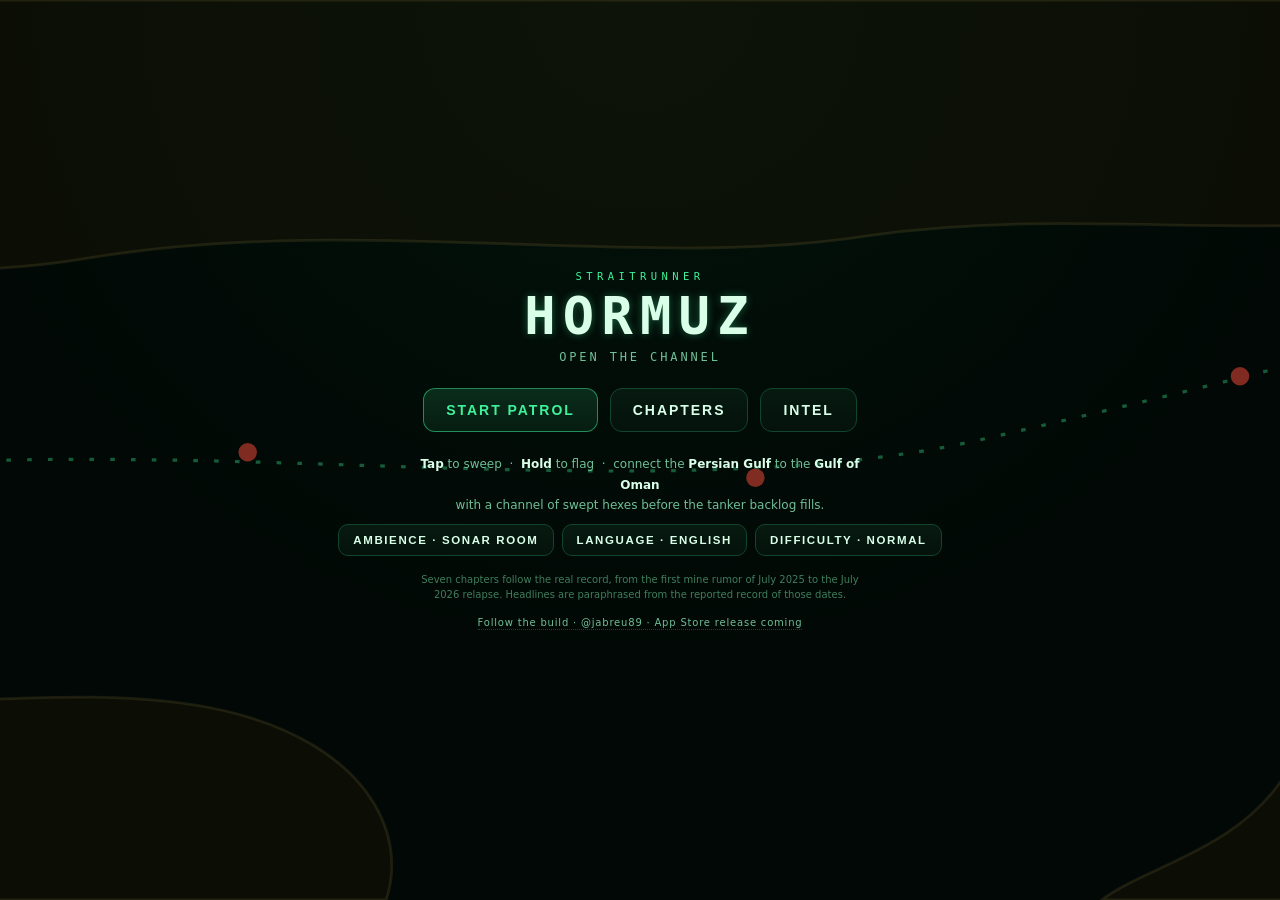
==== index.html @ 4f4b81f3 "Round 9: selectable difficulty with adaptive suggestions (ormuz-v30) Co-Authored-By: Claude Fable 5 " ====
<!doctype html>
<html lang="en">
<head>
<meta charset="utf-8">
<meta name="viewport" content="width=device-width, initial-scale=1, maximum-scale=1, user-scalable=no, viewport-fit=cover">
<meta name="apple-mobile-web-app-capable" content="yes">
<meta name="mobile-web-app-capable" content="yes">
<meta name="apple-mobile-web-app-status-bar-style" content="black-translucent">
<meta name="apple-mobile-web-app-title" content="Straitrunner">
<meta name="theme-color" content="#06121d">
<meta name="description" content="Open the channel: a hex minesweeper set in the 2026 closure of the Strait of Hormuz.">
<title>Straitrunner: Hormuz</title>
<link rel="manifest" href="manifest.webmanifest">
<link rel="apple-touch-icon" href="icons/icon-180.png">
<link rel="icon" href="icons/icon-180.png">
<style>
:root{
  --bg:#06121d;
  --panel:#0b1d2c;
  --panel2:#0e2436;
  --line:#17384f;
  --ink:#dceaf5;
  --dim:#8fb0c4;
  --faint:#6d94aa;
  --amber:#f6a521;
  --red:#ff5c4d;
  --green:#3ddc8b;
  --water-a:#14496b;
  --water-b:#175278;
  --water-c:#1a5b85;
  --water-rev:#0a2334;
  --sat: env(safe-area-inset-top, 0px);
  --sab: env(safe-area-inset-bottom, 0px);
  --sal: env(safe-area-inset-left, 0px);
  --sar: env(safe-area-inset-right, 0px);
}
*{margin:0;padding:0;box-sizing:border-box;-webkit-tap-highlight-color:transparent}
html,body{height:100%}
body{
  background:var(--bg);
  color:var(--ink);
  font-family:-apple-system,BlinkMacSystemFont,"SF Pro Text",system-ui,"Segoe UI",Roboto,sans-serif;
  overflow:hidden;
  touch-action:manipulation;
  -webkit-user-select:none;user-select:none;
  -webkit-touch-callout:none;
  -webkit-text-size-adjust:100%;
}
#app{
  position:fixed;inset:0;
  padding-left:var(--sal);padding-right:var(--sar);
  background:radial-gradient(90% 120% at 50% 0%, #0a1f30 0%, var(--bg) 62%);
  display:flex;flex-direction:column;
}
.mono{font-family:ui-monospace,"SF Mono",Menlo,Consolas,monospace}

/* ---------- rotate prompt (portrait) ---------- */
#rotate{
  display:none;position:fixed;inset:0;z-index:99;background:var(--bg);
  flex-direction:column;align-items:center;justify-content:center;gap:18px;text-align:center;padding:30px;
}
#rotate .phone{
  width:46px;height:78px;border:3px solid var(--amber);border-radius:10px;
  animation:rot 2.2s ease-in-out infinite;
}
@keyframes rot{0%,25%{transform:rotate(0)}60%,100%{transform:rotate(-90deg)}}
#rotate h2{font-size:16px;letter-spacing:.28em;text-transform:uppercase}
#rotate p{font-size:12.5px;color:var(--dim);max-width:260px;line-height:1.6}
/* Portrait fallback: rotation-locked phones and in-app browsers (X, WhatsApp)
   never rotate the viewport, so render the whole app sideways instead; the
   player just holds the phone horizontally. Keyed to coarse pointers so a
   tall desktop window still gets the rotate prompt. */
@media (orientation: portrait) and (pointer: coarse){
  body{
    width:100vh;height:100vw;
    width:100dvh;height:100dvw;
    transform:rotate(90deg) translate(0,-100%);
    transform-origin:top left;
  }
}
@media (orientation: portrait) and (pointer: fine){ #rotate{display:flex} }

/* ---------- screens ---------- */
.screen{position:absolute;inset:0;display:none;flex-direction:column;overflow:hidden;
  padding-left:max(var(--sal), var(--gutter-l, 0px));
  padding-right:max(var(--sar), var(--gutter-r, 0px))}
.screen.active{display:flex;animation:screenin .3s cubic-bezier(.2,.7,.3,1)}
@keyframes screenin{from{opacity:0;transform:translateX(16px)}}

/* ---------- shared ---------- */
.btn{
  appearance:none;border:1px solid var(--line);border-radius:12px;
  background:linear-gradient(180deg,var(--panel2),var(--panel));
  color:var(--ink);font-size:14px;font-weight:700;letter-spacing:.14em;text-transform:uppercase;
  padding:13px 22px;cursor:pointer;transition:transform .06s ease;
}
.btn:active{transform:scale(.97)}
.btn.primary{border-color:rgba(246,165,33,.55);background:linear-gradient(180deg,#3a2a10,#2a1e0b);color:var(--amber)}
.btn.small{padding:9px 14px;font-size:11.5px;border-radius:10px}
.iconbtn{
  width:42px;height:42px;border-radius:10px;border:0;
  background:transparent;color:var(--dim);cursor:pointer;
  display:flex;align-items:center;justify-content:center;flex:0 0 auto;
}
.iconbtn:active{transform:scale(.88);color:var(--ink)}
.chip{font-size:11px;letter-spacing:.1em;color:var(--dim);border:1px solid var(--line);border-radius:99px;padding:6px 12px;background:var(--panel)}
.chip b{color:var(--ink)}
.chip.best{color:var(--amber);border-color:rgba(246,165,33,.55);background:rgba(246,165,33,.1);font-weight:700}
.chip.perfect{color:var(--green);border-color:rgba(61,220,139,.5);background:rgba(61,220,139,.08);font-weight:700}

/* ---------- title ---------- */
#scr-title{align-items:center;justify-content:center;text-align:center;
  padding:20px max(20px, var(--sar), var(--gutter-r, 0px)) 20px max(20px, var(--sal), var(--gutter-l, 0px))}
.titlemap{position:absolute;inset:0;width:100%;height:100%;opacity:.5;pointer-events:none}
.titlemap .coast{fill:#123048}
.titlemap .route{fill:none;stroke:var(--amber);stroke-width:1.4;stroke-dasharray:2 7;opacity:.7;animation:routedrift 22s linear infinite}
@keyframes routedrift{to{stroke-dashoffset:-90}}
.titlemap .mdot{fill:var(--red);animation:pulse 2.4s ease-in-out infinite}
.titlemap .mdot.d2{animation-delay:.8s}
.titlemap .mdot.d3{animation-delay:1.6s}
@keyframes pulse{0%,100%{opacity:.25}50%{opacity:.95}}
.title-inner{position:relative;z-index:2;display:flex;flex-direction:column;align-items:center;gap:8px}
.kicker{font-size:10.5px;letter-spacing:.42em;color:var(--amber);text-transform:uppercase}
h1.logo{font-size:52px;letter-spacing:.14em;font-weight:800;line-height:1;text-shadow:0 6px 30px rgba(246,165,33,.18)}
.tagline{font-size:12px;letter-spacing:.24em;color:var(--dim);text-transform:uppercase}
.title-btns{display:flex;gap:12px;margin-top:16px}
.title-tools{display:flex;gap:8px}
.howto{margin-top:14px;font-size:12px;color:var(--dim);line-height:1.7;max-width:480px}
.howto b{color:var(--ink)}
.finenote{margin-top:8px;font-size:10px;color:var(--faint);max-width:440px;line-height:1.5}
.followline{margin-top:7px;font-size:10px;letter-spacing:.08em;color:var(--dim);text-decoration:none;border-bottom:1px dotted var(--line);padding-bottom:1px}
.followline:hover,.followline:active{color:var(--amber);border-color:var(--amber)}

/* ---------- chapters ---------- */
#scr-chapters{padding-top:calc(10px + var(--sat))}
.chap-head{display:flex;align-items:center;gap:12px;padding:0 16px 10px}
.chap-head h2{font-size:14px;letter-spacing:.3em;text-transform:uppercase}
.chap-row{
  flex:1;display:flex;gap:12px;overflow-x:auto;padding:4px 16px calc(14px + var(--sab));
  -webkit-overflow-scrolling:touch;scroll-snap-type:x proximity;align-items:stretch;
}
.chap-card{
  flex:0 0 240px;scroll-snap-align:start;display:flex;flex-direction:column;gap:8px;text-align:left;
  border:1px solid var(--line);border-radius:14px;background:linear-gradient(180deg,var(--panel2),var(--panel));
  padding:16px;cursor:pointer;color:var(--ink);
}
.chap-card:active{transform:scale(.985)}
.chap-card.locked{opacity:.45;pointer-events:none}
.chap-d1{font-size:10px;color:var(--faint);letter-spacing:.2em}
.chap-d2{font-size:20px;font-weight:800;color:var(--amber)}
.chap-code{font-size:9.5px;letter-spacing:.28em;color:var(--faint);margin-top:8px}
.chap-name{font-size:16px;font-weight:800;letter-spacing:.06em}
.chap-sub{font-size:11px;color:var(--dim);line-height:1.5;flex:1;overflow:hidden}
.chap-state{font-size:11px;color:var(--faint);letter-spacing:.08em;margin-top:2px}
.chap-state .done{color:var(--green);font-weight:700}
.chap-state .go{color:var(--amber);font-weight:700}
.chap-state .star{color:var(--amber)}

/* ---------- intel file ---------- */
#scr-prologue{padding-top:calc(10px + var(--sat))}
.intel-tabs{flex:1;display:flex;gap:6px;overflow-x:auto;-webkit-overflow-scrolling:touch;padding:2px 4px}
.intel-tab{
  flex:0 0 auto;appearance:none;border:1px solid var(--line);border-radius:99px;background:var(--panel);
  color:var(--dim);font-size:10px;font-weight:700;letter-spacing:.14em;text-transform:uppercase;
  padding:7px 13px;cursor:pointer;font-family:inherit;
}
.intel-tab.on{border-color:rgba(62,242,154,.55);background:rgba(62,242,154,.1);color:var(--amber)}
.intel-tab:active{transform:scale(.96)}
.intel-body{
  flex:1;overflow-y:auto;-webkit-overflow-scrolling:touch;
  padding:8px 16px calc(14px + var(--sab));
  display:grid;grid-template-columns:repeat(auto-fill,minmax(300px,1fr));gap:10px;align-content:start;
}
.intel-entry{
  border:1px solid var(--line);border-radius:12px;background:linear-gradient(180deg,var(--panel2),var(--panel));
  padding:12px 14px;
}
.intel-entry h4{font-size:12px;font-weight:800;letter-spacing:.12em;margin-bottom:5px;color:var(--ink)}
.intel-entry p{font-size:11.5px;color:var(--dim);line-height:1.6}
.intel-entry p b{color:var(--ink)}
.intel-cta{grid-column:1/-1;display:flex;justify-content:center;padding:6px 0}
.mx-ch{font-size:9px;letter-spacing:.2em;color:var(--amber);border:1px solid rgba(246,165,33,.4);border-radius:4px;padding:1.5px 5px;vertical-align:2px;margin-left:6px}
.mx-img{margin:7px 0 8px}
.mx-img svg{width:100%;max-width:280px;height:auto;display:block;border:1px solid var(--line);border-radius:8px;background:rgba(2,10,16,.5)}
.mx-tips{margin-top:7px}
.mx-list{margin:3px 0 0 16px;font-size:11.5px;color:var(--dim);line-height:1.55}
.mx-list li{margin-bottom:3px}
.mx-locked{opacity:.45}
.mx-dev{grid-column:1/-1;border-color:rgba(246,165,33,.5)}
.mx-dev p{color:var(--amber);font-size:10.5px;letter-spacing:.08em}
.fact{
  font-size:11px;color:var(--faint);line-height:1.55;font-style:italic;
  border-left:2px solid var(--line);padding-left:10px;margin:18px 4px 2px;text-align:left;
}
.aivs{
  margin:2px 0 16px;font-size:10px;letter-spacing:.05em;color:var(--faint);
  font-family:ui-monospace,SFMono-Regular,Menlo,monospace;
}
.aivs .aibeat{color:var(--amber);font-weight:700}
.fact b{color:var(--dim);font-style:normal;letter-spacing:.08em}

/* ---------- briefing ---------- */
#scr-brief{padding-top:calc(10px + var(--sat))}
.brief-top{display:flex;align-items:center;gap:12px;padding:0 16px}
.brief-grid{
  flex:1;display:grid;grid-template-columns:1fr 1.15fr;gap:18px;
  padding:10px 18px calc(14px + var(--sab));min-height:0;
}
.brief-left{display:flex;flex-direction:column;justify-content:center;gap:12px;min-width:0}
.brief-scroll{display:flex;flex-direction:column;gap:12px;min-height:0}
.brief-tag{font-size:9.5px;letter-spacing:.4em;color:var(--red);text-transform:uppercase}
.brief-date{font-size:27px;font-weight:800;letter-spacing:.05em}
.brief-name{font-size:13px;letter-spacing:.26em;color:var(--amber);text-transform:uppercase;font-weight:700}
.brief-sector{font-size:10px;letter-spacing:.24em;color:var(--faint);text-transform:uppercase}
.brief-sub{font-size:12.5px;color:var(--dim);line-height:1.6}
.mission{display:flex;gap:8px;flex-wrap:wrap}
.mxchip{color:var(--red);border-color:rgba(255,92,77,.45)}
#btnDiff{margin-left:auto}
#btnDiff.hardon{color:var(--red);border-color:rgba(255,92,77,.55);background:rgba(255,92,77,.08)}
.hardtag{color:var(--red);font-weight:700;letter-spacing:.06em}
.diffopt{border:1px solid var(--line);border-radius:12px;padding:12px 14px;margin-bottom:10px;
  text-align:left;cursor:pointer;background:rgba(11,29,44,.35)}
.diffopt.on{border-color:rgba(62,242,154,.5);background:rgba(62,242,154,.06)}
.diffopt.locked{opacity:.5}
.diffname{font-size:13px;font-weight:800;letter-spacing:.2em;margin-bottom:6px}
.diffnow{color:var(--green);font-size:10px;letter-spacing:.1em}
.diffbul{font-size:11px;color:var(--dim);line-height:1.7}
.diffsug{margin-top:12px}
.diffsug .btn{border-color:rgba(246,165,33,.5);color:var(--amber)}
.brief-right{display:flex;flex-direction:column;gap:10px;min-height:0}
.wire{border:1px solid var(--line);border-radius:14px;background:var(--panel);overflow:hidden;flex:1;min-height:0;display:flex;flex-direction:column}
.wire-head{font-size:9.5px;letter-spacing:.32em;color:var(--faint);padding:9px 14px;border-bottom:1px solid var(--line);text-transform:uppercase}
.wire-body{overflow-y:auto;-webkit-overflow-scrolling:touch}
.wire-item{display:flex;gap:10px;padding:10px 14px;border-bottom:1px solid rgba(23,56,79,.5);align-items:baseline}
.wire-item:last-child{border-bottom:0}
.wire-src{flex:0 0 auto;font-size:9px;letter-spacing:.12em;color:var(--amber);border:1px solid rgba(246,165,33,.35);border-radius:4px;padding:2px 6px;text-transform:uppercase}
.wire-h{font-size:12px;line-height:1.5;color:var(--ink)}



/* ---------- game ----------
   The board fills the whole screen; HUD floats over the Iranian coast (top land)
   and the ticker over the southern coast, so no pixel is spent on chrome bars. */
#scr-game{padding:0}
.hud{
  position:absolute;top:calc(3px + var(--sat));left:0;right:0;z-index:6;
  display:flex;align-items:center;gap:6px;pointer-events:none;
  padding:0 calc(max(var(--sar), var(--gutter-r, 0px)) + 8px)
          0 calc(max(var(--sal), var(--gutter-l, 0px)) + 8px);
}
.hud button,.hud .stat,.hud .backlog-mid{pointer-events:auto}
.hud-title{text-shadow:0 1px 4px rgba(0,0,0,.8)}
.hud-title{min-width:0;line-height:1.2;margin-right:2px;border:1px solid var(--line);border-radius:9px;background:rgba(4,14,10,.62);padding:3px 9px;-webkit-backdrop-filter:blur(3px);backdrop-filter:blur(3px)}
.hud-name{font-size:12.5px;font-weight:800;letter-spacing:.09em;white-space:nowrap;overflow:hidden;text-overflow:ellipsis}
.hud-date{font-size:8.5px;color:var(--amber);letter-spacing:.16em;white-space:nowrap;overflow:hidden;text-overflow:ellipsis}
.backlog-mid{flex:1;min-width:80px;display:flex;flex-direction:column;gap:3px}
.backlog-row{display:flex;align-items:center;gap:7px}
.backlog-count{font-size:11px;color:var(--dim);white-space:nowrap}
.backlog-count b{color:var(--amber)}
.slots{display:flex;gap:3px;flex:1}
.slot{
  flex:1;height:12px;border:1px solid var(--line);border-radius:3px;background:rgba(11,29,44,.7);
  display:flex;align-items:center;justify-content:center;line-height:1;
}
.slot.filled{background:rgba(246,165,33,.14);border-color:rgba(246,165,33,.45)}
.slot.filled.hot{background:rgba(255,92,77,.16);border-color:rgba(255,92,77,.55)}
.slot.new{animation:slotpop .35s ease}
@keyframes slotpop{0%{transform:scale(.4)}70%{transform:scale(1.18)}100%{transform:scale(1)}}
.tankbar{height:3px;border-radius:2px;background:var(--panel2);overflow:hidden}
.tankbar i{display:block;height:100%;width:0%;background:linear-gradient(90deg,var(--amber),var(--red));transition:width .22s linear}
.stat{
  border:1px solid var(--line);border-radius:9px;background:rgba(4,14,10,.62);-webkit-backdrop-filter:blur(3px);backdrop-filter:blur(3px);
  padding:5px 9px;font-size:11px;letter-spacing:.05em;color:var(--dim);
  display:flex;align-items:center;gap:5px;white-space:nowrap;
}
.stat b{color:var(--ink);font-size:12.5px}
.stat.alert{animation:statalert 1.1s ease}
@keyframes statalert{0%,100%{border-color:var(--line)}25%,60%{border-color:var(--red);background:rgba(255,92,77,.14)}}
.minedot{width:9px;height:9px;border-radius:50%;background:var(--red);box-shadow:0 0 0 2px rgba(255,92,77,.25)}
#boardWrap{
  position:absolute;inset:0;display:flex;align-items:center;justify-content:center;
  /* the extra 12px on the left keeps the start column clear of punch-holes and notches */
  padding:2px max(var(--sar), var(--gutter-r, 0px)) 2px calc(max(var(--sal), var(--gutter-l, 0px)) + 12px);
}
#boardWrap.shake{animation:shake .5s ease}
@keyframes shake{
  0%,100%{transform:translate(0,0)}
  20%{transform:translate(-7px,3px)}40%{transform:translate(6px,-4px)}
  60%{transform:translate(-5px,-3px)}80%{transform:translate(4px,3px)}
}
svg#board{width:100%;height:100%;touch-action:none}

/* board layers */
/* nothing decorative may swallow touches: only the hex cells are interactive */
.chart-deco,.coastlayer,.caustics,.map-label,.goal-mark,.buoy,.buoy-mast,#fxlayer,.city,.intl-border,.deeplayer{pointer-events:none}
.deephex{fill:rgba(16,42,60,.5);stroke:rgba(70,120,150,.14);stroke-width:1}
[data-theme="ecdis"] .deephex{fill:rgba(6,26,34,.55);stroke:rgba(46,110,120,.16)}
[data-theme="chart"] .deephex{fill:rgba(160,190,205,.25);stroke:rgba(90,120,140,.2)}
.city circle{fill:#9fc3d8;opacity:.7}
.port .portglow{fill:#ffd76a;opacity:.28;transform-box:fill-box;transform-origin:center;animation:portpulse 2.8s ease-in-out infinite}
.port .portdot{fill:#ffd76a;opacity:.95}
.port .ring{stroke:#ffd76a;opacity:.5}
@keyframes portpulse{0%,100%{transform:scale(.7);opacity:.32}50%{transform:scale(1.35);opacity:.12}}
.city .ring{fill:none;stroke:#9fc3d8;stroke-width:.8;opacity:.35}
.city text{transition:opacity .9s ease}.city text.swept{opacity:0!important}
.city text{font-size:11.5px;letter-spacing:1.4px;fill:#9fc3d8;opacity:.3;font-weight:700;
  font-family:ui-monospace,"SF Mono",Menlo,Consolas,monospace;
  paint-order:stroke;stroke:#04100a;stroke-width:2.4px}
.intl-border{fill:none;stroke:#9fc3d8;stroke-width:1;opacity:.3;stroke-dasharray:1 4;stroke-linecap:round}
[data-theme="chart"] .city circle{fill:#3d3426;opacity:.85}
[data-theme="chart"] .city .ring{stroke:#3d3426;opacity:.5}
[data-theme="chart"] .city text{fill:#3d3426;opacity:.85}
[data-theme="chart"] .intl-border{stroke:#5a4a2e;opacity:.55}
[data-theme="ecdis"] .city circle{fill:#7fe9b6}
[data-theme="ecdis"] .city .ring{stroke:#7fe9b6}
[data-theme="ecdis"] .city text{fill:#9df5cd;opacity:.32;stroke:#04100a}
[data-theme="ecdis"] .intl-border{stroke:#35e08a;opacity:.35}
.op-area{fill:none;stroke:#9fc3d8;stroke-width:.8;opacity:.14;stroke-dasharray:6 6}
.chart-deco line{stroke:#9fc3d8;stroke-width:.5;opacity:.05}
.chart-deco .contour{fill:none;stroke:#9fc3d8;stroke-width:.7;opacity:.08;stroke-dasharray:4 5}
.chart-deco .compass line{stroke:#9fc3d8;opacity:.3;stroke-width:.9}
.chart-deco .compass path{fill:#9fc3d8;opacity:.3}
.chart-deco .compass text{fill:#9fc3d8;opacity:.35;font-size:7px;text-anchor:middle}
.map-label{font-weight:700;letter-spacing:3.2px;text-anchor:middle;pointer-events:none;
  font-family:ui-monospace,"SF Mono",Menlo,Consolas,monospace}
.map-label.onland{fill:#2c1e08;opacity:.55}
.map-label.water{transition:opacity .9s ease}.map-label.water.swept{opacity:0!important}
.map-label.water{fill:#cfe6f4;opacity:.08;font-weight:600;letter-spacing:4.2px;paint-order:stroke;stroke:#081c2b;stroke-width:3.2px}
.map-label.islet{fill:#a9cee2;opacity:.42}
.iconbtn svg{width:20px;height:20px}
.slot svg{width:13px;max-width:85%;height:7px;color:var(--amber)}
.chip svg{width:11px;height:11px;vertical-align:-1.5px}
.chap-state svg{width:11px;height:11px;vertical-align:-1.5px}
.fx-sonar{fill:none;stroke:#8fd8ff;stroke-width:1.6;transform-box:fill-box;transform-origin:center;animation:fxsonar .9s cubic-bezier(.2,.7,.4,1) forwards}
@keyframes fxsonar{from{transform:scale(.15);opacity:.8}to{transform:scale(3.4);opacity:0}}
.coast{stroke:#38281078;stroke-width:1.2}
.coast.k-I{fill:url(#sandI)}
.coast.k-O{fill:url(#sandO)}
.coast.k-Q{fill:url(#sandQ)}
.buoy{fill:var(--amber);opacity:.55;transform-box:fill-box;transform-origin:center;animation:bob 3.2s ease-in-out infinite}
.buoy-mast{stroke:var(--amber);stroke-width:.8;opacity:.4}
@keyframes bob{0%,100%{transform:translateY(0)}50%{transform:translateY(-1.6px)}}
.caustic-a{animation:causa 46s linear infinite}
.caustic-b{animation:causb 61s linear infinite}
@keyframes causa{from{transform:translate(0,0)}to{transform:translate(90px,70px)}}
@keyframes causb{from{transform:translate(90px,0)}to{transform:translate(0,70px)}}
#boardWrap.winpulse{animation:winpulse .9s cubic-bezier(.3,.8,.4,1)}
@keyframes winpulse{0%{transform:scale(1)}30%{transform:scale(1.014)}100%{transform:scale(1)}}
.mineg .mglow{fill:#ff5a4e;opacity:.16}
.goal-mark{fill:var(--amber);opacity:.5;animation:goalpulse 2.6s ease-in-out infinite}
@keyframes goalpulse{0%,100%{opacity:.28}50%{opacity:.75}}

/* hex cells */
.hexbg{transform-box:fill-box;transform-origin:center;stroke:#071825;stroke-width:1.1}
.cell.covered.w0 .hexbg{fill:url(#wgA)}
.cell.covered.w1 .hexbg{fill:url(#wgB)}
.cell.covered.w2 .hexbg{fill:url(#wgC)}
.cell.covered .hexbg{stroke:#0a2c42;stroke-width:1.4}
.cell.revealed .hexbg{fill:url(#revGrad);animation:hexpop .28s cubic-bezier(.34,1.4,.64,1)}
.cell.wrecked .hexbg{fill:#1c1512;animation:hexpop .3s ease}
.cell.pressing .hexbg{transform:scale(.88);filter:brightness(1.35);transition:transform .28s ease,filter .28s ease}
@keyframes hexpop{0%{transform:scale(.6);opacity:.3}70%{transform:scale(1.07)}100%{transform:scale(1);opacity:1}}
text.num{font-family:ui-monospace,"SF Mono",Menlo,monospace;font-weight:700;font-size:16px;text-anchor:middle;pointer-events:none}
.n1{fill:#6fd2ff}.n2{fill:#6fe3a5}.n3{fill:#ffd36e}.n4{fill:#ffa14d}.n5{fill:#ff7a63}.n6{fill:#ff5470}
.flagg line{stroke:var(--amber);stroke-width:1.8;stroke-linecap:round}
.flagg path{fill:var(--amber)}
.flagg circle{fill:var(--amber)}
.flagg{animation:flagdrop .32s cubic-bezier(.34,1.56,.64,1);pointer-events:none}
@keyframes flagdrop{0%{transform:translateY(-9px) scale(.5);opacity:0}60%{transform:translateY(1.5px) scale(1.06);opacity:1}100%{transform:translateY(0) scale(1)}}
.cell.revealed text.num{animation:numin .3s ease .06s backwards}
@keyframes numin{from{opacity:0;transform:translateY(3px)}}
.mineg .body{fill:url(#mineGrad)}
.mineg .spikes line{stroke:#c33a2e;stroke-width:2.4;stroke-linecap:round}
.mineg .glint{fill:#ffb3a6}
.mineg{pointer-events:none;animation:hexpop .25s ease}
.wreckg{pointer-events:none;animation:hexpop .3s ease}
.wreckg .hull{fill:#3a2c22}
.wreckg .slick{fill:#0d0a08;opacity:.75}
.wreckg .smoke{fill:#586067;opacity:.4}
.fx-ring{fill:none;stroke:var(--red);stroke-width:2;transform-box:fill-box;transform-origin:center;animation:fxring .6s ease-out forwards}
@keyframes fxring{from{transform:scale(.2);opacity:1}to{transform:scale(2.4);opacity:0}}
.fx-splash{fill:#bfe8ff;transform-box:fill-box;transform-origin:center;animation:fxsplash .5s ease-out forwards}
@keyframes fxsplash{from{transform:scale(.3);opacity:.8}to{transform:scale(1.8);opacity:0}}
.ship .hull{fill:var(--amber)}
.ship .wake{stroke:#bfe8ff;stroke-width:1.4;opacity:.45;stroke-linecap:round}
#entlayer{pointer-events:none}
#entlayer .runner-hit{pointer-events:all;cursor:pointer;fill:transparent}
.dship .stallring{fill:none;stroke:var(--amber);stroke-width:2.4;stroke-dasharray:5 4;opacity:0}
.dship.warn .stallring{opacity:1;animation:stallblink .55s steps(2,start) infinite}
@keyframes stallblink{50%{opacity:.12}}
.runner .hull{fill:#ff5d45}
.runner .sup{fill:#ffb8a8}
.runner .cargo{fill:#5a1008}
.runner .wake{stroke:#ff9d8a;stroke-width:1.1;opacity:.5;stroke-linecap:round}
.runner .beacon{fill:none;stroke:#ff5d45;stroke-width:1.3;opacity:.8;animation:stallblink .9s steps(2,start) infinite}
.dship.gamble .stallring{stroke:#ff5d45;stroke-dasharray:2 3;opacity:1;animation:stallblink .8s steps(2,start) infinite}
.drone .arms{stroke:#ff5d45;stroke-width:1.6}
.drone .rotor{fill:none;stroke:#ff9d8a;stroke-width:1}
.drone .body{fill:#ff5d45}
.drone .beacon{fill:none;stroke:#ff5d45;stroke-width:1.2;opacity:.75;animation:stallblink .5s steps(2,start) infinite}
.holdmark circle{fill:none;stroke:var(--amber);stroke-width:1.5;stroke-dasharray:4 4;transform-box:fill-box;transform-origin:center;animation:holdspin 7s linear infinite}
.holdmark .pin{fill:var(--amber);stroke:none;animation:none}
@keyframes holdspin{to{transform:rotate(360deg)}}

/* effects overlays */
#boomflash{position:absolute;inset:0;background:radial-gradient(120% 120% at 50% 45%,rgba(255,70,40,.38),rgba(255,70,40,.05));opacity:0;pointer-events:none;z-index:15}
#boomflash.on{animation:boomflash-a .55s ease-out}
@keyframes boomflash-a{0%{opacity:0}12%{opacity:1}100%{opacity:0}}
#toast{
  position:absolute;left:50%;bottom:52px;transform:translateX(-50%) translateY(8px);
  background:rgba(8,19,29,.94);border:1px solid var(--line);border-radius:10px;
  padding:9px 16px;font-size:12px;color:var(--ink);letter-spacing:.04em;line-height:1.5;
  opacity:0;pointer-events:none;transition:opacity .3s,transform .3s;z-index:12;
  max-width:70%;text-align:center;
}
#toast.show{opacity:1;transform:translateX(-50%) translateY(0)}

/* ticker */
.ticker{
  position:absolute;left:0;right:0;bottom:0;z-index:6;pointer-events:none;
  background:linear-gradient(180deg, transparent, rgba(3,10,16,.82) 45%);
  padding:8px 0 calc(4px + max(var(--sab), var(--gutter-b, 0px)));
  overflow:hidden;white-space:nowrap;
}
.ticker::before{
  content:"LIVE";position:absolute;left:0;top:8px;bottom:var(--sab);z-index:2;
  display:flex;align-items:center;padding:0 10px 0 12px;
  background:linear-gradient(90deg, rgba(3,10,16,.9) 70%, transparent);
  color:var(--red);font-size:8.5px;font-weight:800;letter-spacing:.28em;
}
html[lang="es"] .ticker::before{content:"EN VIVO"}
.tick-track{display:inline-block;font-size:11.5px;color:var(--dim);letter-spacing:.04em;animation:tick linear infinite}
.tick-track b{color:var(--amber);font-weight:700}
@keyframes tick{from{transform:translateX(0)}to{transform:translateX(-50%)}}

/* modal */
.modal{
  position:absolute;inset:0;display:none;align-items:center;justify-content:center;
  background:rgba(4,10,16,.72);-webkit-backdrop-filter:blur(6px);backdrop-filter:blur(6px);z-index:20;padding:20px;
}
.modal.open{display:flex}
.modal-card{
  width:100%;max-width:400px;border:1px solid var(--line);border-radius:18px;
  background:linear-gradient(180deg,#10283c,var(--panel));padding:22px;text-align:center;
  animation:cardin .42s cubic-bezier(.34,1.45,.64,1);max-height:90%;overflow-y:auto;
}
@keyframes cardin{from{transform:translateY(26px) scale(.92);opacity:0}}
.modal-card{scrollbar-width:none}
.modal-card::-webkit-scrollbar{display:none}
.modal-kicker{font-size:10px;letter-spacing:.4em;text-transform:uppercase;margin-bottom:8px}
.modal-kicker.good{color:var(--green)}
.modal-kicker.bad{color:var(--red)}
.modal-title{font-size:24px;font-weight:800;letter-spacing:.1em;margin-bottom:10px}
.modal-flavor{font-size:12.5px;color:var(--dim);line-height:1.6;margin-bottom:14px}
.modal-stats{display:flex;justify-content:center;gap:8px;margin-bottom:14px;flex-wrap:wrap}
.modal-stats .chip{animation:chipin .32s ease backwards}
.modal-stats .chip:nth-child(1){animation-delay:.1s}
.modal-stats .chip:nth-child(2){animation-delay:.2s}
.modal-stats .chip:nth-child(3){animation-delay:.3s}
.modal-stats .chip:nth-child(4){animation-delay:.4s}
.modal-stats .chip:nth-child(5){animation-delay:.5s}
@keyframes chipin{from{opacity:0;transform:translateY(7px)}}
.modal-btns{display:flex;gap:10px;justify-content:center;flex-wrap:wrap}
#fmImg{margin:12px auto 14px;max-width:300px}
#fmImg svg{width:100%;height:auto;display:block;border:1px solid var(--line);border-radius:10px;background:rgba(2,10,16,.5);padding:3px 0}

/* ---------- render themes (test: ?theme=chart / ?theme=ecdis) ---------- */
:root[data-theme="chart"]{
  --bg:#e9dfc8; --panel:#e2d6b8; --panel2:#eee4cc; --line:#c4b28c;
  --ink:#2b3440; --dim:#5c6672; --faint:#8a8268;
  --amber:#b23a2f; --red:#a02c22; --green:#2e7d4f;
  --water-rev:#efe7d2;
}
[data-theme="chart"] #app{background:radial-gradient(90% 120% at 50% 0%, #efe6cf 0%, #e9dfc8 62%)}
[data-theme="chart"] .hexbg{stroke:#93a5a0;stroke-width:1}
[data-theme="chart"] .coast{stroke:#3a414877}
[data-theme="chart"] .chart-deco line{stroke:#2b3440;opacity:.1}
[data-theme="chart"] .chart-deco .contour{stroke:#2b3440;opacity:.14}
[data-theme="chart"] .chart-deco .compass line{stroke:#2b3440;opacity:.5}
[data-theme="chart"] .chart-deco .compass path{fill:#2b3440;opacity:.5}
[data-theme="chart"] .chart-deco .compass text{fill:#2b3440;opacity:.55}
[data-theme="chart"] .op-area{stroke:#2b3440;opacity:.22}
[data-theme="chart"] .map-label.onland{fill:#4a3d24;opacity:.72}
[data-theme="chart"] .map-label.water{fill:#3d5560;opacity:.6;stroke:#e9dfc8}
[data-theme="chart"] .n1{fill:#1f5f8b}[data-theme="chart"] .n2{fill:#2e7d4f}
[data-theme="chart"] .n3{fill:#b4762a}[data-theme="chart"] .n4{fill:#a04b2b}
[data-theme="chart"] .n5{fill:#8e2f3c}[data-theme="chart"] .n6{fill:#6b2d5b}
[data-theme="chart"] .flagg line{stroke:#a02c22}
[data-theme="chart"] .flagg path,[data-theme="chart"] .flagg circle{fill:#a02c22}
[data-theme="chart"] .mineg .spikes line{stroke:#2b2b2b}
[data-theme="chart"] .mineg .glint{fill:#9c9c9c}
[data-theme="chart"] .mineg .mglow{fill:#a02c22;opacity:.14}
[data-theme="chart"] .buoy{fill:#a02c22}
[data-theme="chart"] .buoy-mast{stroke:#a02c22}
[data-theme="chart"] .goal-mark{fill:#a02c22}
[data-theme="chart"] .wreckg .hull{fill:#5a4636}
[data-theme="chart"] .wreckg .slick{fill:#494439;opacity:.5}
[data-theme="chart"] .fx-splash{fill:#5f9dad}
[data-theme="chart"] .fx-sonar{stroke:#1f5f8b}
[data-theme="chart"] .ship .hull{fill:#2b3440}
[data-theme="chart"] .ship .wake{stroke:#5f9dad}
[data-theme="chart"] .slot.filled{background:rgba(178,58,47,.12);border-color:rgba(178,58,47,.4)}
[data-theme="chart"] .slot.filled.hot{background:rgba(160,44,34,.2);border-color:rgba(160,44,34,.6)}
[data-theme="chart"] .btn.primary{background:linear-gradient(180deg,#d8bfa0,#ccae88);color:#7c2119;border-color:rgba(160,44,34,.5)}
[data-theme="chart"] .modal-card{background:linear-gradient(180deg,#efe4c9,#e2d6b8)}
[data-theme="chart"] .ticker{background:linear-gradient(180deg, transparent, rgba(226,214,184,.9) 45%)}
[data-theme="chart"] .ticker::before{background:linear-gradient(90deg,#e2d6b8 75%,transparent)}
[data-theme="chart"] #toast{background:rgba(238,228,204,.96);color:#2b3440}
[data-theme="chart"] .titlemap .coast{fill:#d3c29b}
[data-theme="chart"] .wire-src{color:#a02c22;border-color:rgba(160,44,34,.4)}
[data-theme="chart"] .map-label.islet{fill:#4a3d24;opacity:.68}
[data-theme="chart"] .stat{background:rgba(255,252,240,.55);border-color:#b3a17c}
[data-theme="chart"] .slot{background:rgba(255,252,240,.4);border-color:#b3a17c}
[data-theme="chart"] .tankbar{background:#d3c5a2}
[data-theme="ecdis"] .map-label.islet{fill:#7fe9b6;opacity:.45}

:root[data-theme="ecdis"]{
  --bg:#010805; --panel:#04120b; --panel2:#071a10; --line:#124530;
  --ink:#d9ffe9; --dim:#6fbf97; --faint:#3f7d5c;
  --amber:#3ef29a; --red:#ff4d3d; --green:#52ffb0;
  --water-rev:#031710;
}
[data-theme="ecdis"] #app{background:radial-gradient(90% 120% at 50% 0%, #03130b 0%, #010805 62%)}
[data-theme="ecdis"] .hexbg{stroke:#062028}
[data-theme="ecdis"] .cell.covered .hexbg{stroke:#0e4a52;stroke-width:1.2}
[data-theme="ecdis"] .coast{stroke:#ffd76a33;stroke-width:1.2}
[data-theme="ecdis"] .chart-deco line{stroke:#3ef29a;opacity:.08}
[data-theme="ecdis"] .chart-deco .contour{stroke:#2de8b0;opacity:.12}
[data-theme="ecdis"] .chart-deco .compass line{stroke:#3ef29a;opacity:.55}
[data-theme="ecdis"] .chart-deco .compass path{fill:#3ef29a;opacity:.55}
[data-theme="ecdis"] .chart-deco .compass text{fill:#3ef29a;opacity:.6}
[data-theme="ecdis"] .op-area{stroke:#3ef29a;opacity:.22}
[data-theme="ecdis"] .map-label.onland{fill:#e0be55;opacity:.85;paint-order:stroke;stroke:#180f02;stroke-width:2.6px}
[data-theme="ecdis"] .map-label.islet{fill:#c9a94a;opacity:.5}
[data-theme="ecdis"] .map-label.water{fill:#8df2df;opacity:.66;stroke:#02120b;stroke-width:3.2px}
[data-theme="ecdis"] .city circle{fill:#ffd76a}
[data-theme="ecdis"] .port .portglow,[data-theme="ecdis"] .port .portdot{fill:#ffd76a}
[data-theme="ecdis"] .city .ring{stroke:#ffd76a}
[data-theme="ecdis"] .city text{fill:#c9a94a;opacity:.75}
[data-theme="ecdis"] .intl-border{stroke:#c9a94a;opacity:.4}
[data-theme="ecdis"] .n1{fill:#4de3ff}[data-theme="ecdis"] .n2{fill:#3ef29a}
[data-theme="ecdis"] .n3{fill:#ffd76a}[data-theme="ecdis"] .n4{fill:#ffab4d}
[data-theme="ecdis"] .n5{fill:#ff7a5e}[data-theme="ecdis"] .n6{fill:#ff4d6d}
/* faux phosphor bloom on numerals: same-hue translucent stroke under the fill */
[data-theme="ecdis"] text.num{paint-order:stroke;stroke-width:2.6px;stroke-opacity:.3}
[data-theme="ecdis"] .n1{stroke:#4de3ff}[data-theme="ecdis"] .n2{stroke:#3ef29a}
[data-theme="ecdis"] .n3{stroke:#ffd76a}[data-theme="ecdis"] .n4{stroke:#ffab4d}
[data-theme="ecdis"] .n5{stroke:#ff7a5e}[data-theme="ecdis"] .n6{stroke:#ff4d6d}
[data-theme="ecdis"] .flagg line{stroke:#ffd76a}
[data-theme="ecdis"] .flagg path,[data-theme="ecdis"] .flagg circle{fill:#ffd76a}
[data-theme="ecdis"] .mineg .spikes line{stroke:#ff5347}
[data-theme="ecdis"] .mineg .mglow{fill:#ff4d3d;opacity:.26}
[data-theme="ecdis"] .buoy{fill:#ffd76a;animation:buoyflash 2.6s ease-in-out infinite}
[data-theme="ecdis"] .buoy-mast{stroke:#ffd76a}
@keyframes buoyflash{0%,72%,100%{opacity:.25}80%,88%{opacity:.95}}
[data-theme="ecdis"] .goal-mark{fill:#3ef29a}
[data-theme="ecdis"] .cell.wrecked .hexbg{fill:#1d0806;stroke:#7c2118}
[data-theme="ecdis"] .wreckg .hull{fill:#8a4a2e}
[data-theme="ecdis"] .wreckg .slick{fill:#2a0f08;opacity:.85}
[data-theme="ecdis"] .wreckg .smoke{fill:#b0543a;opacity:.55}
[data-theme="ecdis"] .fx-splash{fill:#4de3ff}
[data-theme="ecdis"] .fx-sonar{stroke:#3ef29a}
[data-theme="ecdis"] .ship .hull{fill:#3ef29a}
[data-theme="ecdis"] .ship .wake{stroke:#4de3ff}
[data-theme="ecdis"] .slot{background:rgba(3,20,13,.8);border-color:#124530}
[data-theme="ecdis"] .slot.filled{background:rgba(62,242,154,.14);border-color:rgba(62,242,154,.45)}
[data-theme="ecdis"] .slot.filled.hot{background:rgba(255,77,61,.16);border-color:rgba(255,77,61,.55)}
[data-theme="ecdis"] .btn.primary{background:linear-gradient(180deg,#0a2c1b,#061d11);color:#3ef29a;border-color:rgba(62,242,154,.5)}
[data-theme="ecdis"] .modal-card{background:linear-gradient(180deg,#07211466,#04120b);background-color:#061810}
[data-theme="ecdis"] .ticker{background:linear-gradient(180deg, transparent, rgba(2,13,8,.85) 45%)}
[data-theme="ecdis"] .ticker::before{background:linear-gradient(90deg,#020d08 75%,transparent)}
[data-theme="ecdis"] .titlemap .coast{fill:#171407}
[data-theme="ecdis"] .titlemap .route{stroke:#3ef29a}
[data-theme="ecdis"] .wire-src{color:#3ef29a;border-color:rgba(62,242,154,.4)}
/* instrument-cluster typography + phosphor glow on the chrome */
[data-theme="ecdis"] .hud-name,[data-theme="ecdis"] .hud-date,[data-theme="ecdis"] .stat,
[data-theme="ecdis"] .backlog-count,[data-theme="ecdis"] .chip,[data-theme="ecdis"] .tick-track,
[data-theme="ecdis"] h1.logo,[data-theme="ecdis"] .kicker,[data-theme="ecdis"] .tagline,
[data-theme="ecdis"] .chap-name,[data-theme="ecdis"] .brief-name,[data-theme="ecdis"] .brief-date,
[data-theme="ecdis"] .modal-title{font-family:ui-monospace,"SF Mono",Menlo,Consolas,monospace}
[data-theme="ecdis"] .hud,[data-theme="ecdis"] h1.logo,[data-theme="ecdis"] .modal-title{text-shadow:0 0 8px rgba(62,242,154,.35)}
[data-theme="ecdis"] h1.logo{animation:crtboot 1.4s ease-out 1}
@keyframes crtboot{0%{opacity:0}8%{opacity:.9}12%{opacity:.2}20%{opacity:1}26%{opacity:.5}34%,100%{opacity:1}}
/* scanlines + rotating radar sweep, both strictly non-interactive */
[data-theme="ecdis"] #boardWrap{overflow:hidden}
[data-theme="ecdis"] #boardWrap::after{
  content:"";position:absolute;inset:6px;pointer-events:none;border-radius:8px;z-index:3;
  background:repeating-linear-gradient(0deg, rgba(0,0,0,.15) 0 1px, transparent 1px 3px);
}
[data-theme="ecdis"] #boardWrap::before{
  content:"";position:absolute;left:50%;top:50%;width:160vmax;height:160vmax;
  margin:-80vmax 0 0 -80vmax;pointer-events:none;z-index:2;border-radius:50%;
  background:conic-gradient(from 0deg, transparent 0deg 336deg, rgba(62,242,154,.04) 350deg, rgba(62,242,154,.13) 359deg, transparent 360deg);
  animation:radar 11s linear infinite;
}
@keyframes radar{to{transform:rotate(360deg)}}

@media (prefers-reduced-motion: reduce){
  .tick-track{animation:none !important}
  #boardWrap.shake{animation:none}
  .titlemap .route,.titlemap .mdot{animation:none}
  .tanker-glyph{display:none}
  .cell.revealed .hexbg,.cell.wrecked .hexbg,.flagg,.mineg,.wreckg,.slot.new,.modal-stats .chip{animation:none}
  #boomflash.on{animation:none}
  .goal-mark{animation:none;opacity:.5}
  #rotate .phone{animation:none;transform:rotate(-90deg)}
  .buoy,.caustic-a,.caustic-b,#boardWrap.winpulse{animation:none}
  .screen.active{animation:none}
  [data-theme="ecdis"] #boardWrap::before{animation:none;display:none}
  [data-theme="ecdis"] .buoy{animation:none;opacity:.6}
  [data-theme="ecdis"] h1.logo{animation:none}
  .port .portglow,.holdmark circle,.runner .beacon,.dship.warn .stallring,.drone .beacon,.dship.gamble .stallring{animation:none}
  .modal-card,.cell.revealed text.num,.stat.alert{animation:none}
}

/* compact block lives LAST so its overrides beat every component rule
   defined above (source-order at equal specificity) */
/* ---------- phone-height compaction: every landscape iPhone is <=430px tall ---------- */
@media (max-height: 450px), (orientation: portrait) and (pointer: coarse) and (max-width: 450px){
  .howto{margin-top:9px;font-size:11px;line-height:1.55}
  .finenote{margin-top:6px;font-size:9px;max-width:400px}
  .followline{margin-top:5px;font-size:9px}
  .title-btns{margin-top:12px}
  h1.logo{font-size:44px}
  .brief-grid{gap:12px;padding:6px 14px calc(10px + var(--sab))}
  .brief-left{justify-content:flex-start;gap:9px;min-height:0}
  .brief-scroll{overflow-y:auto;-webkit-overflow-scrolling:touch;gap:9px;padding-right:2px;flex:0 1 auto}
  .brief-left .btn{flex-shrink:0;margin-top:auto}
  .brief-date{font-size:20px}
  .brief-name{font-size:12px}
  .brief-sub{font-size:11.5px;line-height:1.5}
  .modal{padding:10px}
  .modal-card{padding:12px 16px;max-height:97%}
  #modal .modal-card{max-width:580px}
  .modal-kicker{margin-bottom:5px}
  .modal-title{font-size:18px;margin-bottom:7px}
  .modal-flavor{font-size:11.5px;line-height:1.5;margin-bottom:10px}
  .modal-stats{margin-bottom:10px;gap:6px}
  .modal-stats .chip{font-size:10px;padding:5px 9px}
  .fact{font-size:10px;margin:12px 2px 0;line-height:1.45}
  .aivs{margin:0 0 12px}
  #fmImg{margin:8px auto 10px}
  .modal-btns .btn{font-size:11.5px;padding:10px 14px;letter-spacing:.1em}
  .brief-left .btn{padding:11px 18px}
  .intel-entry{padding:9px 11px}
  .intel-entry p{font-size:11px;line-height:1.5}
  .diffopt{padding:8px 12px;margin-bottom:8px}
  .diffname{font-size:12px;margin-bottom:3px}
  .diffbul{font-size:10px;line-height:1.5}
}
</style>
</head>
<body>
<div id="app">

  <div id="rotate">
    <div class="phone"></div>
    <h2 id="rotateH">Rotate your device</h2>
    <p id="rotateP">HORMUZ charts the whole strait, west to east. Turn your phone sideways to play.</p>
  </div>

  <!-- ============ TITLE ============ -->
  <section class="screen active" id="scr-title">
    <svg class="titlemap" viewBox="0 0 840 390" preserveAspectRatio="xMidYMid slice" aria-hidden="true">
      <path class="coast" d="M0,0 L840,0 L840,86 C700,110 620,88 520,102 C420,118 300,92 180,112 C110,124 40,110 0,120 Z"/>
      <path class="coast" d="M0,390 L0,300 C80,315 170,292 240,308 C300,322 320,360 310,390 Z"/>
      <path class="coast" d="M840,390 L840,260 C770,270 720,300 700,335 C680,368 640,375 620,390 Z"/>
      <path class="route" id="routePath" d="M20,210 C200,180 420,225 570,190 C670,167 760,145 825,120"/>
      <g class="tanker-glyph" opacity="0.8">
        <path d="M-9,-1 L9,-1 L6,3 L-6,3 Z M-2,-4 L4,-4 L4,-1 L-2,-1 Z" fill="#f6a521"/>
        <animateMotion dur="34s" repeatCount="indefinite" rotate="auto">
          <mpath href="#routePath"/>
        </animateMotion>
      </g>
      <circle class="mdot" cx="250" cy="196" r="4"/>
      <circle class="mdot d2" cx="470" cy="207" r="4"/>
      <circle class="mdot d3" cx="680" cy="163" r="4"/>
    </svg>
    <div class="title-inner">
      <div class="kicker" id="titleKicker">Straitrunner</div>
      <h1 class="logo">HORMUZ</h1>
      <div class="tagline" id="tagline">Open the Channel</div>
      <div class="title-btns">
        <button class="btn primary" id="btnContinue">Start Patrol</button>
        <button class="btn" id="btnChapters">Chapters</button>
        <button class="btn" id="btnPrologue">Intel</button>
      </div>
      <div class="howto" id="howto">
        <b>Tap</b> to sweep &nbsp;·&nbsp; <b>Hold</b> to flag &nbsp;·&nbsp; connect the <b>Persian Gulf</b> to the <b>Gulf of Oman</b><br>
        with a channel of swept hexes before the tanker backlog fills.
      </div>
      <div class="title-tools">
        <button class="btn small" id="btnAmb">Ambience · Sonar Room</button>
        <button class="btn small" id="btnLang" aria-label="Language / Idioma">Language · English</button>
        <button class="btn small" id="btnDiffTitle" aria-label="Choose difficulty">Difficulty · Normal</button>
      </div>
      <div class="finenote" id="finenote">
        Seven chapters follow the real record, from the first mine rumor of July 2025 to the July 2026 relapse.
        Headlines are paraphrased from the reported record of those dates.
      </div>
      <a class="followline" href="https://x.com/jabreu89" target="_blank" rel="noopener">Follow the build · @jabreu89 · App Store release coming</a>
    </div>
  </section>

  <!-- ============ INTEL ============ -->
  <section class="screen" id="scr-prologue">
    <div class="chap-head">
      <button class="iconbtn" id="btnPrologueBack" aria-label="Back"></button>
      <h2 id="intelH">Intel</h2>
      <div class="intel-tabs" id="intelTabs"></div>
    </div>
    <div class="intel-body" id="intelBody"></div>
  </section>

  <!-- ============ CHAPTERS ============ -->
  <section class="screen" id="scr-chapters">
    <div class="chap-head">
      <button class="iconbtn" id="btnChapBack">‹</button>
      <h2 id="chapH">Patrol Log · 2026</h2>
      <button class="btn small" id="btnDiff" aria-label="Choose difficulty"></button>
    </div>
    <div class="chap-row" id="chapList"></div>
  </section>

  <!-- ============ BRIEFING ============ -->
  <section class="screen" id="scr-brief">
    <div class="brief-top">
      <button class="iconbtn" id="btnBriefBack">‹</button>
    </div>
    <div class="brief-grid">
      <div class="brief-left">
        <div class="brief-scroll">
          <div>
            <div class="brief-tag" id="briefTag">Situation Report</div>
            <div class="brief-date" id="briefDate"></div>
            <div class="brief-name" id="briefName"></div>
            <div class="brief-sector" id="briefSector"></div>
          </div>
          <div class="brief-sub" id="briefSub"></div>
          <div class="mission" id="briefChips"></div>
        </div>
        <button class="btn primary" id="btnBegin">Begin Sweep</button>
      </div>
      <div class="brief-right">
        <div class="wire">
          <div class="wire-head" id="wireHead">News Wire · Those Days</div>
          <div class="wire-body" id="briefWire"></div>
        </div>
      </div>
    </div>
  </section>

  <!-- ============ GAME ============ -->
  <section class="screen" id="scr-game">
    <div class="hud">
      <button class="iconbtn" id="btnGameBack" aria-label="Back to Patrol Log"></button>
      <div class="hud-title">
        <div class="hud-name" id="hudName"></div>
        <div class="hud-date" id="hudDate"></div>
      </div>
      <div class="backlog-mid">
        <div class="backlog-row">
          <div class="slots" id="slots"></div>
          <span class="backlog-count" id="backlogCount"></span>
        </div>
        <div class="tankbar"><i id="tankbarFill"></i></div>
      </div>
      <div class="stat"><span class="minedot"></span> <b id="minesLeft">00</b></div>
      <div class="stat mono" id="clock">0:00</div>
      <button class="iconbtn" id="btnMute" aria-label="Sound on or off; hold for ambience"></button>
      <button class="iconbtn" id="btnRestart" aria-label="Restart chapter"></button>
    </div>
    <div id="boardWrap"><svg id="board" preserveAspectRatio="xMidYMid meet"></svg></div>
    <div class="ticker"><div class="tick-track" id="tickTrack"></div></div>
    <div id="boomflash"></div>
    <div id="toast" role="status" aria-live="polite"></div>

    <div class="modal" id="fmodal">
      <div class="modal-card">
        <div class="modal-kicker good fmKick">Field Manual</div>
        <div class="modal-title" id="fmTitle"></div>
        <div id="fmImg"></div>
        <div class="modal-flavor" id="fmBody"></div>
        <div class="modal-btns"><button class="btn primary" id="fmOk">Understood</button></div>
      </div>
    </div>

    <div class="modal" id="diffmodal">
      <div class="modal-card">
        <div class="modal-kicker good" id="diffKick">Patrol Settings</div>
        <div class="modal-title" id="diffTitle">CHOOSE YOUR DIFFICULTY</div>
        <div id="diffOpts"></div>
        <div class="modal-btns"><button class="btn small" id="diffClose">Close</button></div>
      </div>
    </div>

    <div class="modal" id="modal">
      <div class="modal-card">
        <div class="modal-kicker" id="mKicker"></div>
        <div class="modal-title" id="mTitle"></div>
        <div class="modal-flavor" id="mFlavor"></div>
        <div class="modal-stats" id="mStats"></div>
        <div class="modal-btns" id="mBtns"></div>
      </div>
    </div>
  </section>

</div>

<script>
"use strict";
/* =====================================================================
   HORMUZ · Open the Channel
   Hex minesweeper set in the 2026 closure of the Strait of Hormuz.
   Goal: connect the west edge (Persian Gulf) to the east edge (Gulf of
   Oman) with a channel of revealed safe hexes. Mines leave wreckage and
   cost backlog instead of ending the level.
   ===================================================================== */

/* ---------------- level data ---------------- */
/* mask chars: I=Iran coast, O=Oman/UAE coast, Q=island, B=buoyed shoal (separation line), ~=water, .=open sea (off sector) */
const LEVELS = [
  {
    code:"CHAPTER 1", name:"THE RUMOR", date:"JUN-JUL 2025", sector:"GULF OF OMAN APPROACHES",
    sub:"The twelve-day war is over and the ceasefire is holding, barely. Then the intelligence lands: during the June fighting, Iran loaded naval mines onto vessels in the Gulf. Nobody can say whether any went into the water. Someone has to take a survey ship out and find out, quietly, before the insurers do.",
    winTitle:"THE RUMOR WAS TRUE",
    winFlavor:"The survey finds them: a thin scatter, quietly cleared before the market hears a word. The mines were never the question. The question was when someone would decide to use them.",
    brief:[
      ["Reuters · Jul 1","US intelligence: Iran loaded naval mines onto vessels in the Persian Gulf after the June strikes"],
      ["UKMTO","Advisory: transit with caution and report floating objects to coalition warships"],
      ["Insurers","War-risk premiums stay stubbornly high after the ceasefire; underwriters quietly demand surveys"],
      ["Tehran","Officials dismiss the mine reports as 'psychological warfare' and deny any deployment"]
    ],
    ticker:[
      "JUN 24 2025 · <b>WIRE</b> · The twelve-day war ends in a shaky ceasefire; the strait stayed open, narrowly",
      "JUL 1 2025 · <b>REUTERS</b> · US intelligence says Iran loaded naval mines onto vessels in the Persian Gulf in June",
      "JUL 2025 · <b>INSURERS</b> · War-risk premiums refuse to fall to pre-war levels; surveys demanded at Fujairah",
      "JUL 2025 · <b>UKMTO</b> · Mariners advised to report drifting objects; survey operations begin in the eastern approaches",
      "JUL 2025 · <b>TEHRAN</b> · 'Psychological warfare': Iran denies any mines were deployed"
    ],
    minePct:.18, cap:10, interval:21, wreckCost:2, zeroCap:12,
    labels:[["IRANIAN COASTLINE",.5,.2,0],["OMANI COASTLINE",.45,.76,0],["GULF OF OMAN",.66,.48,0],["STRAIT OF HORMUZ",.17,.33,0]],
    cities:[["JASK",.6,.1],["KHOR FAKKAN",.04,.7],["SOHAR",.3,.95]],
    border:[[.13,.72],[.09,1.0]],
    mask:[
      "IIIIIIIIIIIIIIIIIIIIIII",
      "II~~~~~~~~~~~~~IIIIIIII",
      "~~~~~~~~~~~~~~~~~~~~~~~",
      "~~~~~~~~~~~~~~~~~~~~~~~",
      "~~~~~~~~~~~~~~~~~~~~~~~",
      "~~~~~~~~~~~~~~~~~~~~~~~",
      "~~~~~~~~~~~~~~~~~~~~~~~",
      "~~~~~~~~~~~~~~~~~~~~~~~",
      "~~~~~~~~~~~~~~~~~~~~~~~",
      "~~~~~~~~~~~~~~~~~~~~~~~",
      "OO~~~~~~~~~~~~~~~~~~~~~",
      "OOOOO~~~~~~~~~~~~~~~~~~",
      "OOOOOOOOOOOOOOOOOOOOOOO"
    ]
  },
  {
    code:"CHAPTER 2", name:"MINES IN THE WATER", date:"FEB 28 - MAR 12 2026", sector:"THE MINED NARROWS",
    sub:"It takes one morning for the world to change: Operation Epic Fury before dawn, and by nightfall the IRGC is broadcasting that the strait is shut. Within two weeks the tankers have gone dark, the insurers have fled, and the intelligence is certain: minelayers are working the narrows at night. Every lane you clear can be seeded again behind you.",
    winTitle:"A LANE, FOR NOW",
    winFlavor:"The narrows are passable tonight. But the intelligence counted sixteen minelayers destroyed at work, which means there were sixteen minelayers. Nobody believes the field will stay clear.",
    brief:[
      ["CENTCOM","'Operation Epic Fury': US-Israeli strikes across Iran; within hours the IRGC declares the strait closed"],
      ["UKMTO","Just after midnight on 2 March, not one tanker in the strait broadcasts an AIS position"],
      ["US Intelligence","Iran has begun planting naval mines; 16 minelayers destroyed at work in the narrows"],
      ["Markets","Brent crude tops $100 for the first time in four years, on its way to a $126 peak"]
    ],
    ticker:[
      "FEB 28 · <b>WIRE</b> · US and Israel launch “Operation Epic Fury” against military and nuclear sites across Iran",
      "FEB 28 · <b>IRGC RADIO</b> · “Ship passages through the Strait of Hormuz are not allowed”",
      "MAR 2 · <b>UKMTO</b> · AIS goes dark across the strait just after midnight",
      "MAR 5 · <b>P&I CLUBS</b> · Protection and indemnity cover removed from Hormuz transits",
      "MAR 8 · <b>MARKETS</b> · Brent passes 100 dollars, peaking at 126: the largest monthly rise on record",
      "MAR 10 · <b>US INTELLIGENCE</b> · Iran has begun planting naval mines in the strait; 16 minelayers destroyed",
      "MAR 10 · <b>CENTCOM</b> · Warning to mariners: cleared water may be re-seeded overnight; sweep and re-sweep"
    ],
    minePct:.21, cap:12, interval:20, wreckCost:2, zeroCap:10, reMine:{every:3, max:3},
    labels:[["IRANIAN COASTLINE",.55,.18,0],["LARAK",.26,.26,1],["HORMUZ",.54,.26,1],["MUSANDAM",.2,.72,1],["PERSIAN GULF",.19,.36,0],["GULF OF OMAN",.78,.42,0]],
    cities:[["BANDAR ABBAS",.3,.06],["KHASAB",.3,.62]],
    border:[[.16,.55],[.1,1.0]],
    mask:[
      "IIIIIIIIIIIIIIIIIIIIIII",
      "IIII~~~~~~~~~~~~~~IIIII",
      "II~~~~~~~~~~Q~~~~~~IIII",
      "~~~~~~~~~~~~~~~~~~~~~II",
      "~~~~~~~~~~~~~~~~~~~~~II",
      "~~~~~~~~~~~~~~~~~~~~~II",
      "~~~~~~~~~~~~~~~~~~~~~II",
      "~~~~~~~~~~~~~~~~~~~~~II",
      "~~~~~Q~~~~~~~Q~~~~~~~~~",
      "~~~~~~OO~~~~~~~~~~~~~~~",
      "~~~OOOOOOOO~~~~~~~~~~~~",
      "OOOOOOOOOOOOO~~~~~~~~~~",
      "OOOOOOOOOOOOOOOOOOOOOOO"
    ]
  },
  {
    code:"CHAPTER 3", name:"TOTAL CLOSURE", date:"MAR 27 2026", sector:"THE QESHM CHANNEL",
    sub:"Tehran stops pretending the closure is negotiable: shut to anyone serving the US, Israel or their allies, open to five chosen nations. A stricken carrier lies aground on Qeshm as proof of what the field can do. CENTCOM's destroyers begin clearing, and the channel south of Qeshm is yours to open.",
    winTitle:"THE CHANNEL HOLDS",
    winFlavor:"South of Qeshm the water is honest again. Twenty thousand mariners are still waiting inside the Gulf, and every one of them heard that this lane opened.",
    brief:[
      ["IRGC","Strait closed to any vessel to or from the ports of the US, Israel and their allies"],
      ["CENTCOM","Destroyer-led mine-clearing operations begin in the approaches"],
      ["Tehran","Passage granted to China, Russia, India, Iraq and Pakistan; UN humanitarian cargo approved"],
      ["Wire","Stricken carrier Mayuree Naree runs aground on Qeshm Island after weeks adrift"]
    ],
    ticker:[
      "MAR 14-24 · <b>INDIAN NAVY</b> · “Operation Sankalp”: five LPG carriers escorted out through the Gulf of Oman",
      "MAR 26 · <b>TEHRAN</b> · Passage list announced: China, Russia, India, Iraq, Pakistan",
      "MAR 27 · <b>IRGC</b> · Closure extended to all vessels serving US, Israeli and allied ports",
      "MAR 27 · <b>CENTCOM</b> · Mine-clearing operations begin using destroyers",
      "MAR 27 · <b>WIRE</b> · Mayuree Naree, on fire since the 11th, runs aground on Qeshm Island",
      "MAR 27 · <b>UN</b> · Humanitarian and fertilizer shipments approved for transit"
    ],
    minePct:.225, cap:14, interval:18, wreckCost:3, zeroCap:9, reMine:{every:2, max:4},
    labels:[["IRANIAN COASTLINE",.6,.17,0],["QESHM",.22,.3,1],["LARAK",.56,.48,1],["MUSANDAM",.4,.78,1],["PERSIAN GULF",.17,.62,0],["STRAIT OF HORMUZ",.68,.4,0]],
    cities:[["BANDAR ABBAS",.62,.06],["KHASAB",.28,.86]],
    border:[[.14,.72],[.1,1.0]],
    mask:[
      "IIIIIIIIIIIIIIIIIIIIIII",
      "II~~~~~~~~~~~~~~~~IIIII",
      "II~QQQQQQQQQ~~~~~~~~~II",
      "~~~QQQQQQ~~~~~~~~~~~~~~",
      "~~~~QQ~~~~~~Q~~~~~~~~~~",
      "~~~~~~~~~~~~~~~~~~~~~~~",
      "~~~~~~~~~~~~~~~~~~~~~~~",
      "~~~~~~~~~~~~~~~~~~~~~~~",
      "~~~~~~~~~~~~~~~~~~~~~~~",
      "~~~~~~~~~~~~~~~~~~~~~~~",
      "~~~~~~~~~OO~~~~~~~~~~~~",
      "OO~~~~OOOOOO~~~~~~~~~~~",
      "OOOOOOOOOOOOOOOOOOOOOOO"
    ]
  },
  {
    code:"CHAPTER 4", name:"CLEARING THE STRAIT", date:"APR 11-21 2026", sector:"THE WESTERN APPROACHES",
    sub:"American destroyers enter the strait for the first time since the war began, and two days later the blockade of Iran's ports slams shut behind them. Inside the Gulf, two thousand ships and twenty thousand mariners are trapped, and the water you clear today is their only way out.",
    winTitle:"A WAY OUT",
    winFlavor:"The western approaches are open. Somewhere behind you, two thousand crews are doing the math on fuel, food, and how fast they can raise anchor.",
    brief:[
      ["White House","US forces have started 'clearing' the strait, the president says; destroyers enter the narrows"],
      ["CENTCOM","Blockade of Iranian ports from 13 April; transit to non-Iranian ports unimpeded"],
      ["IMO","About 20,000 mariners and 2,000 ships stranded in the Persian Gulf"],
      ["Wire","A brief reopening for commercial shipping collapses within days; restrictions reimposed"]
    ],
    ticker:[
      "APR 11 · <b>WHITE HOUSE</b> · US Navy destroyers enter the strait as Washington vows to reopen the waterway",
      "APR 13 · <b>CENTCOM</b> · Naval blockade of Iranian ports and coastal waters begins",
      "APR 14 · <b>CENTCOM</b> · Minelayers slipping the blockade under cover of dark; escorts move to cut them off",
      "APR 17 · <b>WIRE</b> · Brief reopening for commercial shipping collapses; restrictions reimposed",
      "APR 21 · <b>IMO</b> · Some 20,000 mariners and 2,000 ships remain stranded in the Gulf",
      "APR · <b>ANALYSTS</b> · The largest disruption to world energy supply since the 1970s"
    ],
    minePct:.225, cap:14, interval:17, wreckCost:3, zeroCap:9, reMine:{every:3, max:3}, runners:{every:26, escape:6},
    labels:[["IRANIAN COASTLINE",.5,.17,0],["TUNBS",.36,.44,1],["ABU MUSA",.1,.46,1],["U.A.E. COASTLINE",.4,.78,0],["PERSIAN GULF",.42,.3,0],["STRAIT OF HORMUZ",.8,.44,0]],
    cities:[["BANDAR LENGEH",.3,.06],["RAS AL KHAIMAH",.42,.9]],
    border:[[.62,.7],[.56,1.0]],
    mask:[
      "IIIIIIIIIIIIIIIIIIIIIII",
      "III~~~~~~~~~~~~~~~IIIII",
      "~~~~~Q~~~~~~~~~~~~~~~II",
      "~~~~~~~~~~~~~~~~~~~~~~~",
      "~~~~~~~~~~~~~~~~~~~~~~~",
      "~~~~~~~~~~~~~~~~~~~~~~~",
      "~~~~~~~~~~~~~~~~~~~~~~~",
      "~~~~~~~~~~~~~~~~~~~~~~~",
      "~~~Q~~~~Q~~~~~Q~~~~~~~~",
      "~~~~~~~~~~~~~~~~~~~~~~~",
      "~~~~~~~~~~~OO~~~~~~~~~~",
      "~~~~~~~~~OOOOOO~~~~~~~~",
      "OOOOOOOOOOOOOOOOOOOOOOO"
    ]
  },
  {
    code:"CHAPTER 5", name:"PROJECT FREEDOM", date:"MAY 4-8 2026", sector:"THE CONVOY RUN",
    sub:"Project Freedom: warships form up and the trapped fleet starts to move, single file, through water you have to clear faster than the minelayers can poison it. Two days in, the escorts pause for diplomacy, and every captain in the Gulf holds their breath.",
    winTitle:"CONVOY THROUGH",
    winFlavor:"They came out in a line that stretched past the horizon, and every ship that cleared the narrows was one argument for finishing this.",
    brief:[
      ["US Navy","'Project Freedom': warships escort merchant convoys out of the Gulf"],
      ["Tehran","A 'Persian Gulf Strait Authority' is created to license and charge for transits"],
      ["Wire","IRGC holds seized tankers, MSC Epaminondas and MSC Francesca among them"],
      ["White House","Escorts paused after 'great progress' toward an agreement"]
    ],
    ticker:[
      "MAY 4 · <b>US NAVY</b> · “Project Freedom” begins: escorted convoys out of the Persian Gulf",
      "MAY 5 · <b>TEHRAN</b> · Iran creates a “Persian Gulf Strait Authority” to license transits",
      "MAY 5 · <b>MASTERS' ADVISORY</b> · Convoys stop waiting: some captains push into half-swept water rather than anchor another week",
      "MAY 6 · <b>WHITE HOUSE</b> · Escort mission paused, citing “great progress” toward a deal",
      "MAY 6 · <b>WIRE</b> · Patrol boats board and detain any tanker caught loitering outside the swept lanes",
      "MAY 8 · <b>WIRE</b> · Tanker Ocean Koi seized for “trying to disrupt oil exports”",
      "MAY · <b>LLOYD'S LIST</b> · Convoy insurance written voyage by voyage, at rates no one prints"
    ],
    minePct:.225, cap:15, interval:17, wreckCost:3, zeroCap:9, reMine:{every:3, max:4}, runners:{every:32, escape:6}, convoy:{every:19, max:3},
    labels:[["IRANIAN COASTLINE",.55,.18,0],["QESHM",.12,.22,1],["MUSANDAM",.56,.82,1],["PERSIAN GULF",.14,.52,0],["GULF OF OMAN",.78,.45,0]],
    cities:[["BANDAR ABBAS",.62,.06],["KHASAB",.42,.72]],
    border:[[.28,.6],[.2,1.0]],
    mask:[
      "IIIIIIIIIIIIIIIIIIIIIII",
      "II~~~~~~~~~~~~~~~~~IIII",
      "II~QQQQQQ~~~Q~~~~~~IIII",
      "~~~~QQQ~~~~~~~Q~~~~~~~~",
      "~~~~~Q~~~~~~~~~~~~~~~~~",
      "~~~~~Q~~~~~~~~~~~~~~~~~",
      "~~~~~Q~~~~~~~~~~~~~~~~~",
      "~~~~~Q~~~~~~~~~~~~~~~~~",
      "~~~~~Q~~~~~~~~~~~~~~~~~",
      "~~~~~~~~~~~O~~~~~~~~~~~",
      "~~~~~~~~OOOOO~~~~~~~~~~",
      "~~~~~OOOOOOOOOO~~~~~~~~",
      "OOOOOOOOOOOOOOOOOOOOOOO"
    ]
  },
  {
    code:"CHAPTER 6", name:"THE WIDENED ROUTE", date:"JUN 17-27 2026", sector:"TRAFFIC SEPARATION SCHEME",
    sub:"A memorandum ends the war on paper. Iran declares one last closure anyway, and then the answer arrives drawn on a chart: a widened route near Oman, two lanes, both directions, daring anyone to shut it again. Open both lanes and make the paper real.",
    winTitle:"THE STRAIT LIVES",
    winFlavor:"Both lanes hold and traffic moves in two directions for the first time since February. The strait is open.",
    brief:[
      ["Wire","The US and Iranian presidents sign a memorandum of understanding ending the war and the blockades"],
      ["Tehran","20 June: Iran declares the strait closed again, citing Israeli violations"],
      ["JMIC","A widened two-way route opens near Oman, breaking Iran's hold on the waterway"],
      ["Lloyd's List","Underwriters return, lane by lane, at triple the old rates"]
    ],
    ticker:[
      "JUN 11 · <b>AL JAZEERA</b> · Iran shuts Hormuz strait: but wasn't it already closed?",
      "JUN 17 · <b>WIRE</b> · Memorandum of understanding signed: the war and the blockades end",
      "JUN 20 · <b>TEHRAN</b> · Iran says the strait is closed again over ceasefire violations",
      "JUN 22 · <b>CNBC</b> · Shipping stalls after Iran declares the key waterway closed again",
      "JUN 27 · <b>JMIC</b> · Widened route through the strait announced near Oman: traffic in both directions"
    ],
    minePct:.175, cap:15, interval:19, wreckCost:3, zeroCap:11, reMine:{every:3, max:4}, runners:{every:34, escape:6}, convoy:{every:24, max:3},
    labels:[["IRANIAN COASTLINE",.5,.17,0],["MUSANDAM COAST",.3,.82,0],["SEPARATION SCHEME",.5,.5,0],["PERSIAN GULF",.16,.27,0],["GULF OF OMAN",.78,.28,0]],
    cities:[["BANDAR ABBAS",.6,.05],["KHASAB",.2,.8]],
    border:[[.3,.75],[.24,1.0]],
    mask:[
      "IIIIIIIIIIIIIIIIIIIIIII",
      "III~~~~~~~~~~~~~~~~~III",
      "~~~~~~~~~~~~~~~~~~~~~~~",
      "~~~~~~~~~~~~~~~~~~~~~~~",
      "~~~~~~~~~~~~~~~~~~~~~~~",
      "~~~~~~~~~~~~~~~~~~~~~~~",
      "BBBBBBBBBBBBBBBBBBBBBBB",
      "~~~~~~~~~~~~~~~~~~~~~~~",
      "~~~~~~~~~~~~~~~~~~~~~~~",
      "~~~~~~~~~~~~~~~~~~~~~~~",
      "~~~~~~~~~~~~~~~~~~~~~~~",
      "~~~~OOOOO~~~~~~~~~~~~~~",
      "OOOOOOOOOOOOOOOOOOOOOOO"
    ]
  },
  {
    code:"CHAPTER 7", name:"THE RELAPSE", date:"JUL 8-12 2026", sector:"THE ESCORTED CORRIDOR",
    sub:"Nineteen days. That's how long the peace lasted before missiles found three merchant ships and the strikes resumed on both shores. Traffic has collapsed to a trickle crawling down one escorted lane against the Omani coast while the diplomats try again in Muscat. Keep the corridor breathing. It is the only one left.",
    winTitle:"THE CORRIDOR HOLDS",
    winFlavor:"The escorted lane survives the night. The talks continue in Muscat, and the strait stays open one convoy at a time.",
    brief:[
      ["Wire","Ceasefire breaks: three merchant ships struck in the strait; US strikes dozens of targets; Iran answers across five countries"],
      ["Lloyd's List","Traceable crossings through the strait effectively grind to a halt"],
      ["Muscat","Security talks open as Washington demands a public pledge to stop attacks on shipping"],
      ["Markets","War-risk premiums at eight times pre-crisis rates; six P&I clubs restrict cover"]
    ],
    ticker:[
      "JUL 5 · <b>PORTWATCH</b> · Route already thinned to 34 transits a day against a normal 88 before the strikes resumed",
      "JUL 7 · <b>WIRE</b> · Iranian missiles and a drone strike three merchant ships in the strait; US hits coastal targets in response",
      "JUL 8 · <b>WIRE</b> · US strikes dozens of targets across Iran for a second day",
      "JUL 9 · <b>WIRE</b> · Iranian retaliation reported against sites in Bahrain, Kuwait, Qatar, Jordan and Iraq",
      "JUL 10 · <b>AL JAZEERA</b> · Hormuz shipping grinds to a halt as the US and Iran resume fighting",
      "JUL 11 · <b>MARKETS</b> · War-risk premiums at eight times pre-crisis rates; six P&I clubs restrict cover for Gulf transits",
      "JUL 11 · <b>MUSCAT</b> · Foreign minister in Oman for strait security talks; escorted convoys keep a single lane alive",
      "JUL 12 · <b>AXIOS</b> · US military coordinates passage of about 20 commercial vessels through the strait in 24 hours"
    ],
    minePct:.245, cap:16, interval:17, wreckCost:3, zeroCap:8, reMine:{every:2, max:5}, runners:{every:30, escape:6}, convoy:{every:18, max:4}, drones:{every:26},
    labels:[["IRANIAN COASTLINE",.5,.17,0],["OMANI COASTLINE",.62,.8,0],["ESCORTED CORRIDOR",.42,.62,0],["PERSIAN GULF",.12,.5,0],["GULF OF OMAN",.82,.42,0]],
    cities:[["JASK",.62,.06],["DIBBA",.1,.8],["SOHAR",.45,.95]],
    border:[[.2,.76],[.16,1.0]],
    mask:[
      "IIIIIIIIIIIIIIIIIIIIIII",
      "IIIIII~~~~~~~~~~IIIIIII",
      "III~~~~~~Q~~~Q~~~~~IIII",
      "II~~~~~~~~~~~~~~~~~~~II",
      "~~~~~Q~~~~~~~~~~~~~~~~~",
      "~~~~~~~~~~Q~~~~~~~~~~~~",
      "~~~~~~~~~~~~~~~~~~~~~~~",
      "~~~~~~~~~~~~~~~~~~~~~~~",
      "~~~~~~~~~~~~~~~~~~~~~~~",
      "~~~~~~~~~~~~~~~~~~~~~~~",
      "~~~~~~~~~~~~~~~~~~~~~~~",
      "OOO~~~~~~~~~~~~~~~~~OOO",
      "OOOOOOOOOOOOOOOOOOOOOOO"
    ]
  }
];

/* ---------------- board render themes ---------------- */
const THEMES = {
  navy: {
    seaTop:"#0a2233", seaMid:"#0c2b42", seaBot:"#092031",
    sandI:["#a8814a","#8a6a3c"], sandO:["#96784a","#77613e"], sandQ:["#b58c50","#97733f"],
    mine:["#e05545","#8e2318"],
    wgA:["#1d5a80","#123f5e"], wgB:["#216489","#154766"], wgC:["#256d93","#184e6e"],
    rev:["#0e2c40","#071a29"],
    coastShadow:"#020a12", caustic:"#bfe8ff", causticOp:[0.045,0.035],
    grain:["#5b421f","#6b5127"], rimOuter:"#2e7fa3", rimInner:"#4aa3c4", shore:"#d8b578",
    vignOp:0.3
  },
  chart: {
    seaTop:"#dfe9e0", seaMid:"#d6e3da", seaBot:"#cfdcd2",
    sandI:["#dcca9f","#cdb98a"], sandO:["#d5c193","#c5b083"], sandQ:["#e2d1a8","#d0bd90"],
    mine:["#3a3a3a","#151515"],
    wgA:["#b7d1d8","#a3c2cb"], wgB:["#aecbd3","#9bbcc6"], wgC:["#c0d7dd","#abc8d1"],
    rev:["#f0e8d3","#e5dabf"],
    coastShadow:"#8d8266", caustic:"#ffffff", causticOp:[0,0],
    grain:["#7a6a45","#8a7a52"], rimOuter:"#7fb6c0", rimInner:"#5f9dad", shore:"#3a4148",
    vignOp:0.12
  },
  /* improved ECDIS: functional color families like a real bridge display —
     amber land contours, cyan-teal unscanned water, near-black scanned water,
     red for danger. Phosphor bloom + radar sweep live in the CSS layer. */
  ecdis: {
    seaTop:"#010905", seaMid:"#02100a", seaBot:"#010704",
    sandI:["#2c2812","#1d1a0b"], sandO:["#282412","#19160a"], sandQ:["#332e14","#221e0c"],
    mine:["#ff5347","#7c120c"],
    wgA:["#07333d","#052832"], wgB:["#083a45","#062e38"], wgC:["#09424e","#07333d"],
    rev:["#031710","#020c08"],
    coastShadow:"#000000", caustic:"#2de8b0", causticOp:[0.025,0.018],
    grain:["#4a441f","#3a350f"], rimOuter:"#0d4a42", rimInner:"#12695c", shore:"#ffd76a",
    vignOp:0.5
  }
};
let currentTheme = "ecdis";
try { currentTheme = localStorage.getItem("ormuz.theme2") || "ecdis"; } catch(e){}
const themeParam = new URLSearchParams(location.search).get("theme");
if (themeParam && THEMES[themeParam]) currentTheme = themeParam;
if (!THEMES[currentTheme]) currentTheme = "ecdis";
document.documentElement.dataset.theme = currentTheme;
function T(){ return THEMES[currentTheme]; }

/* ---------------- geometry ---------------- */
const SQRT3 = Math.sqrt(3);
const HEX_S = 20;
const PAD = 8;
const HEXPTS = (function(){
  const r = HEX_S * 0.955, pts = [];
  for (let i = 0; i < 6; i++){
    const a = Math.PI / 180 * (60 * i - 30);
    pts.push((r * Math.cos(a)).toFixed(2) + "," + (r * Math.sin(a)).toFixed(2));
  }
  return pts.join(" ");
})();
const VERT_ANGLES = [-30, 30, 90, 150, 210, 270].map(a => a * Math.PI / 180);
/* edge k (v[k] -> v[k+1]) faces: 0=E 1=SE 2=SW 3=W 4=NW 5=NE */
const EDGE_DIRS_EVEN = [[1,0],[0,1],[-1,1],[-1,0],[-1,-1],[0,-1]];
const EDGE_DIRS_ODD  = [[1,0],[1,1],[0,1],[-1,0],[0,-1],[1,-1]];
const N_EVEN = [[1,0],[-1,0],[0,-1],[-1,-1],[0,1],[-1,1]];
const N_ODD  = [[1,0],[-1,0],[1,-1],[0,-1],[1,1],[0,1]];

const MINE_SVG =
  '<g class="mineg"><circle class="mglow" r="11"/><g class="spikes">' +
  '<line x1="5.5" y1="0" x2="10" y2="0"/><line x1="-5.5" y1="0" x2="-10" y2="0"/>' +
  '<line x1="2.8" y1="4.8" x2="5" y2="8.7"/><line x1="-2.8" y1="4.8" x2="-5" y2="8.7"/>' +
  '<line x1="2.8" y1="-4.8" x2="5" y2="-8.7"/><line x1="-2.8" y1="-4.8" x2="-5" y2="-8.7"/>' +
  '</g><circle class="body" r="6.2"/><circle class="glint" cx="-2" cy="-2.2" r="1.6"/></g>';
const FLAG_SVG =
  '<g class="flagg"><line x1="0" y1="7" x2="0" y2="-8"/>' +
  '<path d="M0,-8 L9,-5 L0,-2 Z"/><circle cx="0" cy="7" r="2.6"/></g>';
const WRECK_SVG =
  '<g class="wreckg"><ellipse class="slick" cx="0" cy="3" rx="11" ry="4.5"/>' +
  '<path class="hull" d="M-8,1 L-2,-4 L2,-4 L7,1 L4,4 L-5,4 Z"/>' +
  '<circle class="smoke" cx="2" cy="-6" r="2.2"/><circle class="smoke" cx="4.5" cy="-9" r="1.6"/></g>';

/* UI icon set: inline SVG only, no emoji */
const ICONS = {
  back:'<svg viewBox="0 0 24 24" aria-hidden="true"><path d="M14.5 5.5 L8 12 L14.5 18.5" fill="none" stroke="currentColor" stroke-width="2.4" stroke-linecap="round" stroke-linejoin="round"/></svg>',
  restart:'<svg viewBox="0 0 24 24" aria-hidden="true"><path d="M19 12a7 7 0 1 1-2.05-4.95" fill="none" stroke="currentColor" stroke-width="2.2" stroke-linecap="round"/><path d="M16.6 3.2 L17.2 8 L12.6 7.2 Z" fill="currentColor"/></svg>',
  soundOn:'<svg viewBox="0 0 24 24" aria-hidden="true"><path d="M4 9.5 L8 9.5 L13 5 L13 19 L8 14.5 L4 14.5 Z" fill="currentColor"/><path d="M16 9.2 q2.4 2.8 0 5.6 M18.6 7.2 q3.7 4.8 0 9.6" fill="none" stroke="currentColor" stroke-width="1.8" stroke-linecap="round"/></svg>',
  soundOff:'<svg viewBox="0 0 24 24" aria-hidden="true"><path d="M4 9.5 L8 9.5 L13 5 L13 19 L8 14.5 L4 14.5 Z" fill="currentColor"/><path d="M16.5 9.5 L21 14 M21 9.5 L16.5 14" fill="none" stroke="currentColor" stroke-width="1.9" stroke-linecap="round"/></svg>',
  flag:'<svg viewBox="0 0 24 24" aria-hidden="true"><path d="M7 21 L7 4" fill="none" stroke="currentColor" stroke-width="2.2" stroke-linecap="round"/><path d="M7 4.5 L17.5 7.5 L7 10.5 Z" fill="currentColor"/></svg>',
  lock:'<svg viewBox="0 0 24 24" aria-hidden="true"><rect x="6" y="10.5" width="12" height="8.5" rx="2" fill="currentColor"/><path d="M8.5 10.5 V8 a3.5 3.5 0 0 1 7 0 V10.5" fill="none" stroke="currentColor" stroke-width="2"/></svg>',
  play:'<svg viewBox="0 0 24 24" aria-hidden="true"><path d="M8 5.5 L18 12 L8 18.5 Z" fill="currentColor"/></svg>',
  ship:'<svg viewBox="0 0 24 12" aria-hidden="true"><path d="M2 7 L22 7 L19 11 L4 11 Z M6 4 L11 4 L11 7 L6 7 Z M13 1.5 L16 1.5 L16 7 L13 7 Z" fill="currentColor"/></svg>',
  star:'<svg viewBox="0 0 24 24" aria-hidden="true"><path d="M12 3 L14.6 8.9 L21 9.6 L16.2 13.9 L17.6 20.2 L12 16.9 L6.4 20.2 L7.8 13.9 L3 9.6 L9.4 8.9 Z" fill="currentColor"/></svg>'
};

/* ---------------- state ---------------- */
let S = null;
let cellEls = [];
let clockId = null;
let briefIdx = 0;
let cancelAllPresses = () => {};

let pending = [];
function later(fn, ms){ pending.push(setTimeout(fn, ms)); }
function clearPending(){ pending.forEach(clearTimeout); pending = []; }

const $ = id => document.getElementById(id);
const REDUCED_MQ = window.matchMedia && matchMedia("(prefers-reduced-motion: reduce)");
let REDUCED = !!(REDUCED_MQ && REDUCED_MQ.matches);
if (REDUCED_MQ && REDUCED_MQ.addEventListener) REDUCED_MQ.addEventListener("change", e => { REDUCED = e.matches; });

/* ---------------- persistence ---------------- */
const STORE_KEY = "ormuz.v3";
const CAMPAIGN_V = 3;   /* bump whenever chapter order/count changes: stale saves reset */
function loadProgress(){
  const fresh = { v: CAMPAIGN_V, u:0, best:{}, perfect:{}, hardBest:{} };
  try {
    const p = JSON.parse(localStorage.getItem(STORE_KEY));
    if (!p || p.v !== CAMPAIGN_V) return fresh;
    return p;
  }
  catch(e){ return fresh; }
}
function saveProgress(p){
  if (DEV) return;
  p.v = CAMPAIGN_V;
  try { localStorage.setItem(STORE_KEY, JSON.stringify(p)); } catch(e){}
}
let PROG = loadProgress();
if (!PROG.perfect) PROG.perfect = {};
if (!PROG.hardBest) PROG.hardBest = {};
let DIFF = "normal";
try {
  DIFF = localStorage.getItem("ormuz.diff") ||
         (localStorage.getItem("ormuz.hard") === "1" ? "hard" : "normal");
} catch(e){}
function hardUnlocked(){ return DEV || (6 in PROG.best); }
function activeDiff(){ return DIFF === "hard" && !hardUnlocked() ? "normal" : DIFF; }
function setDiff(d){
  DIFF = d;
  try { localStorage.setItem("ormuz.diff", d); } catch(e){}
  if ($("btnDiff")) renderDiffBtn();
  if ($("btnDiffTitle")) $("btnDiffTitle").textContent = diffLabel();
}
/* easy mode: thinner fields, a slower clock, calmer traffic, more forgiveness */
function eased(L){
  const E = Object.assign({}, L);
  E.minePct = Math.max(0.13, L.minePct - 0.03);
  E.interval = L.interval + 3;
  E.cap = L.cap + 2;
  if (L.reMine) E.reMine = { every: L.reMine.every + 1, max: Math.max(1, L.reMine.max - 1) };
  if (L.runners) E.runners = { every: L.runners.every + 6, escape: L.runners.escape };
  if (L.convoy) E.convoy = Object.assign({}, L.convoy, { every: L.convoy.every + 4 });
  if (L.drones) E.drones = { every: L.drones.every + 6 };
  return E;
}
/* hard mode: denser fields, faster clock, busier traffic, no second-wreck grace */
function hardened(L){
  const H = Object.assign({}, L);
  H.minePct = Math.min(0.27, L.minePct + 0.03);
  H.interval = Math.max(12, L.interval - 3);
  if (L.reMine) H.reMine = { every: Math.max(2, L.reMine.every - 1), max: L.reMine.max + 2 };
  if (L.runners) H.runners = { every: Math.max(20, L.runners.every - 6), escape: 5 };
  if (L.convoy) H.convoy = Object.assign({}, L.convoy, { every: Math.max(14, L.convoy.every - 4) });
  if (L.drones) H.drones = { every: Math.max(18, L.drones.every - 6) };
  return H;
}
const DEV = /[?&]dev\b/.test(location.search);
if (DEV) PROG.u = 99;   /* all chapters unlocked; saveProgress is a no-op in dev */

/* ---------------- sound (synthesized) ---------------- */
let AC = null;
let muted = false;
try { muted = localStorage.getItem("ormuz.mute") === "1"; } catch(e){}

/* ---------------- language ---------------- */
let LANG = "en";
try {
  LANG = localStorage.getItem("ormuz.lang") ||
         (((navigator.language || "").toLowerCase().indexOf("es") === 0) ? "es" : "en");
} catch(e){}
const isES = () => LANG === "es";
/* ES bundle is generated by i18n/splice.js; edit i18n/es-*.json, not this line */
const ES = /*__ES_BUNDLE__*/{"levels":[{"code":"CAPÍTULO 1","name":"EL RUMOR","date":"JUN-JUL 2025","sector":"ACCESOS AL GOLFO DE OMÁN","sub":"La guerra de doce días terminó y el alto el fuego se sostiene, apenas. Entonces llega el informe de inteligencia: durante los combates de junio, Irán cargó minas navales en buques dentro del Golfo. Nadie puede decir si alguna entró al agua. Alguien tiene que sacar un buque de sondeo y averiguarlo, en silencio, antes de que lo hagan las aseguradoras.","winTitle":"EL RUMOR ERA CIERTO","winFlavor":"El sondeo las encuentra: una dispersión escasa, despejada en silencio antes de que el mercado escuche una palabra. Las minas nunca fueron la pregunta. La pregunta era cuándo alguien decidiría usarlas.","brief":[["Reuters · 1 Jul","Inteligencia de EEUU: Irán cargó minas navales en buques en el Golfo Pérsico tras los ataques de junio"],["UKMTO","Aviso: transitar con cautela y reportar objetos flotantes a los buques de guerra de la coalición"],["Aseguradoras","Las primas de riesgo de guerra siguen tercamente altas tras el alto el fuego; los suscriptores exigen sondeos con discreción"],["Teherán","Funcionarios descartan los reportes de minas como 'guerra psicológica' y niegan cualquier despliegue"]],"ticker":["JUN 24 2025 · <b>AGENCIAS<\/b> · La guerra de doce días termina en un frágil alto el fuego; el estrecho siguió abierto, por poco","JUL 1 2025 · <b>REUTERS<\/b> · Inteligencia de EEUU afirma que Irán cargó minas navales en buques en el Golfo Pérsico en junio","JUL 2025 · <b>ASEGURADORAS<\/b> · Las primas de riesgo de guerra se niegan a bajar a niveles de preguerra; se exigen sondeos en Fujairah","JUL 2025 · <b>UKMTO<\/b> · Se recomienda a los marinos reportar objetos a la deriva; comienzan operaciones de sondeo en los accesos orientales","JUL 2025 · <b>TEHERÁN<\/b> · 'Guerra psicológica': Irán niega que se hayan desplegado minas"]},{"code":"CAPÍTULO 2","name":"MINAS EN EL AGUA","date":"FEB 28 - MAR 12 2026","sector":"LA ANGOSTURA MINADA","sub":"Basta una mañana para que el mundo cambie: la 'Operation Epic Fury' antes del amanecer, y al caer la noche la IRGC transmite que el estrecho está cerrado. En dos semanas los tanqueros han apagado sus señales, las aseguradoras han huido y la inteligencia está segura: los minadores trabajan la angostura de noche. Cada canal que despejas puede sembrarse de nuevo a tus espaldas.","winTitle":"UN CANAL, POR HOY","winFlavor":"La angostura es transitable esta noche. Pero la inteligencia contó dieciséis minadores destruidos en plena faena, lo que significa que había dieciséis minadores. Nadie cree que el campo vaya a seguir despejado.","brief":[["CENTCOM","'Operation Epic Fury': ataques de EEUU e Israel por todo Irán; en cuestión de horas la IRGC declara cerrado el estrecho"],["UKMTO","Poco después de la medianoche del 2 de marzo, ni un solo tanquero en el estrecho transmite posición AIS"],["Inteligencia EEUU","Irán ha comenzado a sembrar minas navales; 16 minadores destruidos en plena faena en la angostura"],["Mercados","El crudo Brent supera los 100 dólares por primera vez en cuatro años, rumbo a un pico de 126"]],"ticker":["FEB 28 · <b>AGENCIAS<\/b> · EEUU e Israel lanzan la “Operation Epic Fury” contra sitios militares y nucleares por todo Irán","FEB 28 · <b>RADIO IRGC<\/b> · “No se permite el paso de buques por el Estrecho de Ormuz”","MAR 2 · <b>UKMTO<\/b> · El AIS se apaga en todo el estrecho poco después de la medianoche","MAR 5 · <b>CLUBES P&I<\/b> · Retirada la cobertura de protección e indemnización para los tránsitos por Ormuz","MAR 8 · <b>MERCADOS<\/b> · El Brent supera los 100 dólares y toca un pico de 126: la mayor subida mensual registrada","MAR 10 · <b>INTELIGENCIA EEUU<\/b> · Irán ha comenzado a sembrar minas navales en el estrecho; 16 minadores destruidos","MAR 10 · <b>CENTCOM<\/b> · Aviso a los marinos: el agua despejada puede resembrarse de un día para otro; barrer y volver a barrer"]},{"code":"CAPÍTULO 3","name":"CIERRE TOTAL","date":"MAR 27 2026","sector":"EL CANAL DE QESHM","sub":"Teherán deja de fingir que el cierre es negociable: cerrado para cualquiera que sirva a EEUU, Israel o sus aliados, abierto para cinco naciones elegidas. Un buque siniestrado yace varado en Qeshm como prueba de lo que puede hacer el campo minado. Los destructores de CENTCOM comienzan a despejar, y abrir el canal al sur de Qeshm te toca a ti.","winTitle":"EL CANAL RESISTE","winFlavor":"Al sur de Qeshm el agua vuelve a ser honesta. Veinte mil marinos siguen esperando dentro del Golfo, y cada uno de ellos oyó que este canal se abrió.","brief":[["IRGC","Estrecho cerrado para todo buque con origen o destino en puertos de EEUU, Israel y sus aliados"],["CENTCOM","Comienzan en los accesos las operaciones de limpieza de minas encabezadas por destructores"],["Teherán","Paso concedido a China, Rusia, India, Irak y Pakistán; aprobada la carga humanitaria de la ONU"],["Agencias","El buque siniestrado Mayuree Naree encalla en la isla de Qeshm tras semanas a la deriva"]],"ticker":["MAR 14-24 · <b>ARMADA INDIA<\/b> · “Operation Sankalp”: cinco buques de GLP escoltados a la salida por el Golfo de Omán","MAR 26 · <b>TEHERÁN<\/b> · Anunciada la lista de paso: China, Rusia, India, Irak, Pakistán","MAR 27 · <b>IRGC<\/b> · Cierre extendido a todo buque que sirva a puertos de EEUU, Israel y sus aliados","MAR 27 · <b>CENTCOM<\/b> · Comienzan las operaciones de limpieza de minas con destructores","MAR 27 · <b>AGENCIAS<\/b> · El Mayuree Naree, en llamas desde el día 11, encalla en la isla de Qeshm","MAR 27 · <b>ONU<\/b> · Aprobado el tránsito de cargamentos humanitarios y de fertilizantes"]},{"code":"CAPÍTULO 4","name":"DESPEJAR EL ESTRECHO","date":"ABR 11-21 2026","sector":"LOS ACCESOS OCCIDENTALES","sub":"Los destructores estadounidenses entran al estrecho por primera vez desde que empezó la guerra, y dos días después el bloqueo de los puertos de Irán se cierra de golpe tras ellos. Dentro del Golfo hay dos mil buques y veinte mil marinos atrapados, y el agua que despejas hoy es su única salida.","winTitle":"UNA SALIDA","winFlavor":"Los accesos occidentales están abiertos. En algún lugar a tus espaldas, dos mil tripulaciones sacan cuentas de combustible, víveres y qué tan rápido pueden levar anclas.","brief":[["Casa Blanca","Las fuerzas de EEUU han empezado a 'despejar' el estrecho, dice el presidente; los destructores entran a la angostura"],["CENTCOM","Bloqueo de los puertos iraníes desde el 13 de abril; el tránsito hacia puertos no iraníes sigue sin trabas"],["IMO","Unos 20,000 marinos y 2,000 buques atrapados en el Golfo Pérsico"],["Agencias","Una breve reapertura para la marina mercante se derrumba en días; se reimponen las restricciones"]],"ticker":["ABR 11 · <b>CASA BLANCA<\/b> · Destructores de la Armada de EEUU entran al estrecho mientras Washington promete reabrir la vía","ABR 13 · <b>CENTCOM<\/b> · Comienza el bloqueo naval de los puertos y aguas costeras de Irán","ABR 14 · <b>CENTCOM<\/b> · Minadores burlan el bloqueo al amparo de la oscuridad; las escoltas maniobran para cortarles el paso","ABR 17 · <b>AGENCIAS<\/b> · La breve reapertura para la marina mercante se derrumba; se reimponen las restricciones","ABR 21 · <b>IMO<\/b> · Unos 20,000 marinos y 2,000 buques siguen atrapados en el Golfo","ABR · <b>ANALISTAS<\/b> · La mayor disrupción del suministro energético mundial desde los años setenta"]},{"code":"CAPÍTULO 5","name":"PROJECT FREEDOM","date":"MAY 4-8 2026","sector":"RUTA DEL CONVOY","sub":"Project Freedom: los buques de guerra se forman y la flota atrapada empieza a moverse, en fila india, por aguas que tienes que despejar más rápido de lo que los minadores pueden envenenarlas. A los dos días, las escoltas hacen una pausa por la diplomacia, y cada capitán en el Golfo contiene la respiración.","winTitle":"EL CONVOY PASA","winFlavor":"Salieron en una fila que se perdía más allá del horizonte, y cada buque que superó la angostura fue un argumento para terminar esto.","brief":[["Armada EEUU","'Project Freedom': buques de guerra escoltan convoyes mercantes fuera del Golfo"],["Teherán","Se crea una 'Autoridad del Estrecho del Golfo Pérsico' para licenciar y cobrar los tránsitos"],["Agencias","La IRGC retiene tanqueros apresados, entre ellos el MSC Epaminondas y el MSC Francesca"],["Casa Blanca","Escoltas en pausa tras 'grandes avances' hacia un acuerdo"]],"ticker":["MAY 4 · <b>ARMADA EEUU<\/b> · Comienza “Project Freedom”: convoyes escoltados fuera del Golfo Pérsico","MAY 5 · <b>TEHERÁN<\/b> · Irán crea una “Autoridad del Estrecho del Golfo Pérsico” para licenciar tránsitos","MAY 5 · <b>AVISO A CAPITANES<\/b> · Los convoyes dejan de esperar: algunos capitanes se adentran en aguas a medio barrer antes que fondear otra semana","MAY 6 · <b>CASA BLANCA<\/b> · Misión de escolta en pausa, citando “grandes avances” hacia un acuerdo","MAY 6 · <b>AGENCIAS<\/b> · Patrulleras abordan y detienen a todo tanquero sorprendido merodeando fuera de los canales barridos","MAY 8 · <b>AGENCIAS<\/b> · El tanquero Ocean Koi apresado por “intentar perturbar las exportaciones de petróleo”","MAY · <b>LLOYD'S LIST<\/b> · El seguro de convoy se suscribe viaje por viaje, a tasas que nadie publica"]},{"code":"CAPÍTULO 6","name":"LA RUTA AMPLIADA","date":"JUN 17-27 2026","sector":"SEPARACIÓN DE TRÁFICO","sub":"Un memorando termina la guerra sobre el papel. Irán declara de todos modos un último cierre, y entonces la respuesta llega dibujada en una carta náutica: una ruta ampliada cerca de Omán, dos carriles, ambas direcciones, desafiando a cualquiera a cerrarla otra vez. Abre ambos carriles y haz que el papel sea real.","winTitle":"EL ESTRECHO VIVE","winFlavor":"Ambos carriles resisten y el tráfico se mueve en dos direcciones por primera vez desde febrero. El estrecho está abierto.","brief":[["Agencias","Los presidentes de EEUU e Irán firman un memorando de entendimiento que pone fin a la guerra y a los bloqueos"],["Teherán","20 de junio: Irán vuelve a declarar cerrado el estrecho, citando violaciones israelíes"],["JMIC","Se abre cerca de Omán una ruta ampliada de doble sentido que rompe el control de Irán sobre la vía"],["Lloyd's List","Los suscriptores regresan, carril por carril, al triple de las tasas antiguas"]],"ticker":["JUN 11 · <b>AL JAZEERA<\/b> · Irán cierra el Estrecho de Ormuz: ¿pero no estaba ya cerrado?","JUN 17 · <b>AGENCIAS<\/b> · Firmado el memorando de entendimiento: terminan la guerra y los bloqueos","JUN 20 · <b>TEHERÁN<\/b> · Irán dice que el estrecho vuelve a estar cerrado por violaciones del alto el fuego","JUN 22 · <b>CNBC<\/b> · El tráfico marítimo se estanca después de que Irán declara cerrada de nuevo la vía clave","JUN 27 · <b>JMIC<\/b> · Anunciada una ruta ampliada por el estrecho cerca de Omán: tráfico en ambas direcciones"]},{"code":"CAPÍTULO 7","name":"LA RECAÍDA","date":"JUL 8-12 2026","sector":"EL CORREDOR ESCOLTADO","sub":"Diecinueve días. Eso duró la paz antes de que los misiles alcanzaran tres buques mercantes y los ataques se reanudaran en ambas orillas. El tráfico se ha desplomado a un goteo que se arrastra por un único canal escoltado pegado a la costa omaní, mientras los diplomáticos lo intentan de nuevo en Mascate. Mantén el corredor respirando. Es el único que queda.","winTitle":"EL CORREDOR RESISTE","winFlavor":"El canal escoltado sobrevive a la noche. Las conversaciones continúan en Mascate, y el estrecho sigue abierto convoy a convoy.","brief":[["Agencias","Se rompe el alto el fuego: tres buques mercantes alcanzados en el estrecho; EEUU ataca decenas de objetivos; Irán responde en cinco países"],["Lloyd's List","Los cruces rastreables por el estrecho se paralizan en la práctica"],["Mascate","Se abren conversaciones de seguridad mientras Washington exige un compromiso público de cesar los ataques a la marina mercante"],["Mercados","Primas de riesgo de guerra a ocho veces las tasas previas a la crisis; seis clubes P&I restringen la cobertura"]],"ticker":["JUL 5 · <b>PORTWATCH<\/b> · La ruta ya reducida a 34 tránsitos diarios frente a los 88 normales antes de que se reanudaran los ataques","JUL 7 · <b>AGENCIAS<\/b> · Misiles iraníes y un dron alcanzan tres buques mercantes en el estrecho; EEUU golpea objetivos costeros en respuesta","JUL 8 · <b>AGENCIAS<\/b> · EEUU ataca decenas de objetivos por todo Irán por segundo día","JUL 9 · <b>AGENCIAS<\/b> · Se reportan represalias iraníes contra sitios en Bahréin, Kuwait, Qatar, Jordania e Irak","JUL 10 · <b>AL JAZEERA<\/b> · El tráfico por Ormuz se paraliza mientras EEUU e Irán reanudan los combates","JUL 11 · <b>MERCADOS<\/b> · Primas de riesgo de guerra a ocho veces las tasas previas a la crisis; seis clubes P&I restringen la cobertura para tránsitos del Golfo","JUL 11 · <b>MASCATE<\/b> · El canciller en Omán para conversaciones de seguridad del estrecho; los convoyes escoltados mantienen vivo un solo canal","JUL 12 · <b>AXIOS<\/b> · Fuerzas de EEUU coordinan el paso de unos 20 buques comerciales por el estrecho en 24 horas"]}],"intel":{"briefing":[{"t":"EL CUELLO DE BOTELLA","d":"El Estrecho de Ormuz es el único paso marítimo entre el Golfo Pérsico y el océano abierto. Tiene unas 21 millas náuticas de ancho en su punto más angosto, y por él circulan aproximadamente una quinta parte del petróleo mundial y cerca de una quinta parte de su gas natural licuado. No existe ruta sustituta para la mayor parte de esa carga. Cuando el estrecho se cierra, la economía mundial lo siente en cuestión de días."},{"t":"EL CIERRE","d":"El 28 de febrero de 2026, Irán declaró cerrado el estrecho y comenzó a colocar minas navales, el primer cierre total en la historia de esta vía marítima. Los tanqueros se acumularon fondeados a ambos lados mientras las armadas entraban a despejar un paso. Cada capítulo de esta campaña sigue el registro real de esa crisis, desde el primer rumor de minas en julio de 2025 hasta la nueva escalada y las conversaciones de julio de 2026."},{"t":"TU MISIÓN","d":"Comandas una unidad de medidas contra minas. Tu sonar no puede ver una mina directamente, pero una celda sondeada informa cuántas minas hay en el agua a su alrededor. Usa esos números para cartografiar el peligro y abrir un canal barrido desde el Golfo Pérsico, al oeste, hasta el Golfo de Omán, al este. Los tanqueros que esperan detrás de ti son tu reloj: si se agota la paciencia, la fila gana."},{"t":"CÓMO BARRER","d":"Toca una celda para sondearla. Mantén presionada una celda para balizarla como mina sospechosa. Toca un número ya satisfecho por sus balizas para barrer de una vez todo lo que no esté balizado a su alrededor: rápido, y exactamente tan peligroso como honestas sean tus balizas. Chocar con una mina no termina la patrulla, pero el casco inhabilitado bloquea el canal y te cuesta tanqueros. Ganas en el momento en que un canal barrido continuo conecta el oeste con el este."}],"history":[{"t":"EL REINO DE ORMUS","d":"Durante siglos, el reino insular de Ormus dominó el estrecho que hoy lleva su nombre, y se enriqueció gravando el comercio de especias, perlas y caballos que circulaba entre la India, Arabia y Persia. Los viajeros describían la isla árida como uno de los mercados más ricos de la tierra. Un proverbio de la época decía que, si el mundo fuera un anillo, Ormus sería su joya."},{"t":"IMPERIOS TOMAN EL ESTRECHO","d":"En 1507, el comandante portugués Afonso de Albuquerque tomó Ormuz, y durante más de un siglo una fortaleza en la isla ancló el dominio portugués sobre el comercio del golfo. En 1622, el sah Abás de Persia, con barcos alquilados a la Compañía Inglesa de las Indias Orientales, expulsó a los portugueses y trasladó el comercio a un nuevo puerto bautizado en su honor: Bandar Abbas. La lección quedó fijada desde temprano: quien domina el estrecho domina el golfo."},{"t":"LA ERA DEL PETRÓLEO","d":"El petróleo brotó en Persia en 1908, el primer gran hallazgo de Medio Oriente, y en dos generaciones el Golfo Pérsico concentraba los yacimientos de energía más profundos de la tierra. El estrecho en su desembocadura se convirtió en el punto de estrangulamiento más importante del mundo: por él pasan aproximadamente una quinta parte del petróleo mundial y cerca de una quinta parte de su gas natural licuado. Una vía regional se volvió una arteria global."},{"t":"1979: LA REVOLUCIÓN","d":"La Revolución Islámica barrió al sah respaldado por Estados Unidos, y el ayatolá Jomeini regresó del exilio para fundar la República Islámica. En noviembre de 1979, estudiantes tomaron la embajada de EEUU en Teherán y retuvieron a 52 estadounidenses durante 444 días. Washington y Teherán rompieron relaciones y nunca las han restablecido."},{"t":"LA GUERRA IRÁN-IRAK","d":"Irak invadió Irán en septiembre de 1980 y abrió ocho años de guerra de trincheras, ataques con misiles contra ciudades y ataques químicos que mataron a cientos de miles de personas. Cuando ambos bandos empezaron a atacar el tráfico marítimo del golfo para asfixiar los ingresos petroleros del otro, la guerra se derramó sobre las rutas de navegación y arrastró a armadas externas. Terminó en 1988 con un alto el fuego y sin vencedor."},{"t":"EL LARGO CONFLICTO FRÍO","d":"Después de 1988, Washington y Teherán siguieron enfrentándose con sanciones, operaciones encubiertas y grupos interpuestos en lugar de una guerra declarada. El acuerdo nuclear de 2015 cambió límites estrictos al programa iraní por alivio de sanciones, y durante tres años los tanqueros y el comercio se movieron con libertad. El retiro de Estados Unidos en 2018 restauró las sanciones de máxima presión, y el deslizamiento hacia la confrontación se reanudó."}],"countries":[{"t":"IRÁN","d":"Irán declaró cerrado el estrecho el 28 de febrero de 2026 y lo impuso con minas navales, lanchas rápidas de ataque e incautaciones, el primer cierre total en la historia de esta vía marítima. Combinó la coerción con la selectividad: concedió paso a los tanqueros con destino a China, Rusia, India, Irak y Pakistán y se lo negó al resto. El estrecho es la mayor palanca de Irán, y 2026 fue el año en que la accionó a fondo."},{"t":"ESTADOS UNIDOS","d":"Estados Unidos atacó las instalaciones nucleares de Irán en junio de 2025 y luego respondió al cierre de 2026 con un bloqueo naval de los puertos iraníes en abril, operaciones sostenidas de desminado en el estrecho y 'Project Freedom', un sistema de convoyes que escoltaba tanqueros por canales despejados. Durante casi cinco décadas, la doctrina estadounidense sostuvo que Ormuz debía permanecer abierto. En 2026 el mundo supo lo que realmente costaba esa garantía."},{"t":"ISRAEL","d":"Israel abrió la guerra de doce días de junio de 2025 con ataques sorpresa contra el programa nuclear, las defensas aéreas y la cúpula militar de Irán, y absorbió oleadas de misiles balísticos como respuesta. En 2026 volvió a atacar objetivos iraníes junto a Estados Unidos. No tiene costa en el golfo, pero su confrontación con Irán fue lo que más empujó el estrecho hacia el cierre."},{"t":"OMÁN","d":"La rocosa península de Musandam, un exclave omaní, forma la orilla sur del estrecho, y los carriles de navegación pasan en gran parte por aguas omaníes. Omán lleva décadas como el mediador discreto de la región, albergando contactos extraoficiales entre Washington y Teherán, incluidas conversaciones nucleares en 2025. En julio de 2026, las negociaciones para poner fin al cierre se reunieron, una vez más, en Mascate."},{"t":"EMIRATOS ÁRABES UNIDOS","d":"Fujairah, el puerto emiratí sobre el Golfo de Omán, queda justo afuera del estrecho y es uno de los mayores centros de abastecimiento de combustible para buques del mundo, lo que lo volvió a la vez salvavidas y objetivo: en 2019, varios tanqueros sufrieron ataques con minas lapa frente a su costa. Un oleoducto desde los campos de Abu Dabi puede mover cerca de 1.5 millones de barriles diarios hasta Fujairah, evitando Ormuz por completo. En 2026 ese desvío se convirtió en una de las pocas llaves que el cierre no pudo cerrar."},{"t":"QATAR","d":"Qatar comparte con Irán el mayor yacimiento de gas del mundo y figura entre los principales exportadores de gas natural licuado de la tierra, casi todo embarcado a través de Ormuz. También alberga Al Udeid, la mayor base aérea de EEUU en Medio Oriente, que los misiles iraníes atacaron en junio de 2025 en represalia por los ataques estadounidenses; la salva fue interceptada en su mayor parte. La fortuna de Qatar y su exposición pasan por el mismo estrecho."},{"t":"ARABIA SAUDITA","d":"El oleoducto Este-Oeste del reino puede transportar unos cinco millones de barriles diarios a través de la península hasta Yanbu, en el Mar Rojo, el mayor desvío alrededor de Ormuz. Pero buena parte de su capacidad de exportación aún carga en terminales del golfo, dentro del punto de estrangulamiento, y el ataque de 2019 con drones y misiles contra su planta de procesamiento de Abqaiq, reivindicado por los hutíes y atribuido en general a Irán, demostró que la propia infraestructura podía ser alcanzada. En 2026 el oleoducto funcionó a plena capacidad mientras los muelles del golfo esperaban."},{"t":"CHINA","d":"China es el mayor comprador de crudo del golfo y, según la mayoría de las estimaciones, el destino de la gran mayoría de las exportaciones de petróleo sancionado de Irán. Cuando Irán cerró el estrecho, concedió paso a los tanqueros con destino a China, una excepción que preservó al último gran cliente de Teherán y su flujo de ingresos. Pekín presionó públicamente por la desescalada mientras sus barcos seguían cargando."},{"t":"INDIA","d":"India importa una gran parte de su crudo y su gas a través de Ormuz y escolta su propio tráfico marítimo en estas aguas desde 2019 bajo la 'Operation Sankalp', lanzada tras los ataques a tanqueros de aquel verano. En 2026, las escoltas de la Armada india volvieron a acompañar a los buques de bandera india, ayudadas por la decisión de Irán de incluir a India entre las banderas con paso concedido. La seguridad energética, no la política de alianzas, marcó el rumbo de Nueva Delhi."},{"t":"REINO UNIDO Y ARMADAS EUROPEAS","d":"En julio de 2019, después de que el Reino Unido detuviera un tanquero iraní frente a Gibraltar, la Guardia Revolucionaria de Irán (IRGC) apresó en el estrecho al Stena Impero, de bandera británica, y lo retuvo durante dos meses. El episodio dio origen a misiones de escolta occidentales: una coalición liderada por EEUU y una operación separada liderada por Europa patrullaron el estrecho hasta bien entrada la década de 2020. Las armadas de Europa regresaron en 2026 a un guion que ya habían ensayado."}],"proxies":[{"t":"EL EJE DE LA RESISTENCIA","d":"La respuesta de Irán a su debilidad convencional fue una red: Hezbolá en Líbano, Hamás en Gaza, los hutíes en Yemen y milicias en Irak y Siria, armadas y financiadas desde Teherán pero con raíces locales. La red le permitió a Irán ejercer presión lejos de sus fronteras mientras negaba responsabilidad directa. Para 2026 el eje estaba maltrecho, pero el estrecho le dio a Teherán un arma que no necesitaba intermediario alguno."},{"t":"LOS HUTÍES","d":"Desde fines de 2023, los hutíes de Yemen atacaron el tráfico comercial en el mar Rojo con misiles, drones y lanchas no tripuladas cargadas de explosivos: alcanzaron decenas de buques, hundieron varios y mataron a marinos. Las navieras globales desviaron sus rutas alrededor de África, sumando miles de millas a cada viaje. Fue el ensayo general de Ormuz: la prueba de que armas baratas y una amenaza creíble pueden sacar al comercio marítimo mundial de una arteria principal."},{"t":"HEZBOLÁ","d":"Fundado en Líbano en 1982 con respaldo iraní, Hezbolá se convirtió en una de las fuerzas no estatales más armadas del mundo y en el principal elemento disuasorio de Irán frente a Israel. En 2024, una campaña israelí de bíperes saboteados, ataques aéreos y asesinatos de sus líderes desmanteló la organización, y siguió un alto el fuego. Su silencio durante la guerra de 2025 midió cuánto había perdido el eje."},{"t":"HAMÁS","d":"El ataque de Hamás contra Israel del 7 de octubre de 2023, que mató a unas 1,200 personas, y la devastadora guerra de Gaza que siguió desataron la cadena de escaladas que rehizo la región. Irán arma y financia al grupo, pero no lo comanda; según los reportes, el ataque también tomó por sorpresa a Teherán. Casi todo lo que aparece en esta cronología después de 2023 remonta parte de su origen a esa mañana."},{"t":"MILICIAS CHIITAS DE IRAK","d":"Las milicias alineadas con Irán dentro de las Fuerzas de Movilización Popular de Irak pasaron 2023 y 2024 lanzando drones y cohetes contra bases estadounidenses en Irak, Siria y Jordania, incluido un ataque en enero de 2024 que mató a tres soldados estadounidenses. Los ataques le dieron a Teherán una forma de desgastar a las fuerzas de Estados Unidos sin una guerra declarada. Durante la crisis de 2026, cada base estadounidense dentro de su alcance quedó a una sola escalada de distancia de un conflicto más amplio."},{"t":"LA FLOTA FANTASMA","d":"Cientos de tanqueros envejecidos, con dueños opacos, banderas de conveniencia y transpondedores apagados, mueven crudo iraní y ruso sancionado fuera del sistema marítimo legal. Cambian de nombre, cambian de bandera, transfieren carga de buque a buque en altamar y a menudo navegan sin seguro reconocido. En 2026 esta flota apátrida era a la vez un salvavidas contra las sanciones y un peligro sin asegurar a la deriva junto a un campo minado."}],"strategies":[{"t":"PRESIÓN MÁXIMA","d":"La estrategia insignia de Estados Unidos: usar el control del sistema del dólar y las sanciones secundarias para aislar del mundo las exportaciones de petróleo y la banca de Irán, forzando a elegir entre el colapso económico y la negociación. Impuesta desde 2018, redujo drásticamente las exportaciones oficiales de Irán, aunque la flota fantasma recuperó buena parte del comercio. Las sanciones se volvieron la condición de base sobre la que se apiló cada escalada posterior."},{"t":"MINAR LAS AGUAS","d":"Una mina naval puede costar unos pocos miles de dólares y amenazar a un tanquero que vale cien millones, y despejarla cuesta muchísimo más que colocarla. El minado es el arma clásica de la armada más débil: no necesita hundir buques, solo hacer creer a aseguradores y capitanes que podría hacerlo. En 2026 fue el primer recurso para imponer el cierre."},{"t":"EL BLOQUEO","d":"En abril de 2026 Estados Unidos impuso un bloqueo naval a los puertos de Irán, cortando sus exportaciones de petróleo y respondiendo al cierre con otro cierre. Los bloqueos están entre las herramientas más antiguas del poder naval y entre las más delicadas legalmente; el derecho internacional los ha tratado desde hace mucho como actos de guerra. Para la primavera boreal de 2026, cada bando estrangulaba el comercio marítimo del otro."},{"t":"GUERRA POR DELEGACIÓN","d":"Armar y dirigir a socios no estatales le permite a un Estado golpear a sus enemigos mientras niega la autoría, manteniendo la represalia ambigua y la escalada nominalmente bajo control. Irán construyó la red de aliados por delegación más extensa de la región; sus adversarios respondieron con ataques aéreos, asesinatos selectivos y sanciones a los financistas de la red. Las guerras de 2023 a 2025 mostraron tanto el alcance del método como sus límites."},{"t":"LA GUERRA EN LA SOMBRA","d":"Durante las dos décadas previas a que los misiles volaran abiertamente, el conflicto corrió por el espionaje y el sabotaje: archivos nucleares robados, explosiones sin explicación en instalaciones, tanqueros dañados por cargas sin autor conocido. Su hito fue Stuxnet, el gusano informático descubierto en 2010 que arruinó centrifugadoras en la planta iraní de Natanz, la primera ciberarma conocida que causó destrucción física. Ninguno de los dos bandos ha reconocido oficialmente la mayor parte."},{"t":"ASESINATO SELECTIVO","d":"Entre 2010 y 2020, al menos cinco científicos vinculados al programa nuclear de Irán fueron asesinados, el último con un arma operada a distancia; Irán culpó a Israel, que nunca reivindicó los asesinatos. En enero de 2020, un ataque estadounidense con dron en el aeropuerto de Bagdad mató al general Qasem Soleimani, comandante de la Fuerza Quds de Irán y arquitecto de su red de aliados. El asesinato selectivo se volvió un instrumento abierto del conflicto, y la guerra de 2025 comenzó con más de lo mismo."},{"t":"COBRAR POR EL PASO","d":"En 2026 Irán creó una 'Autoridad del Estrecho del Golfo Pérsico' para licenciar tránsitos por el estrecho cerrado a cambio de una tarifa, convirtiendo un punto de estrangulamiento en una caseta de peaje. El paso selectivo funcionó también como política exterior: las banderas amigas se movían mientras las demás esperaban o pagaban. El precedente alarmó a todas las naciones marítimas, porque a un estrecho al que se le puede poner precio una vez se le puede poner precio otra vez."},{"t":"GUERRA DE PRIMAS","d":"Los buques comerciales no pueden navegar sin seguro, y eso convierte el seguro en un arma: cuando las primas de riesgo de guerra se disparan o los clubes de protección e indemnización retiran la cobertura, el comercio se detiene sin un solo disparo. En crisis anteriores del golfo, el costo de riesgo de guerra de un solo tránsito se multiplicó en cuestión de semanas. Los mercados pueden cerrar un estrecho más rápido que las minas, y reabrirlo con la misma velocidad cuando vuelve la confianza."},{"t":"ENGAÑO ELECTRÓNICO","d":"La interferencia del GPS ciega la navegación; la suplantación (spoofing) es más sutil: alimenta a los buques con posiciones falsas que pueden desviarlos de su rumbo, incluso hacia aguas territoriales. El engaño del AIS funciona a la inversa, transmitiendo identidades y ubicaciones falsas para que los tanqueros parezcan estar donde no están. En torno a Ormuz, los marinos aprendieron a desconfiar de sus pantallas y a volver al radar, los vigías y las cartas de papel."}],"technologies":[{"t":"MINAS NAVALES","d":"Las minas de contacto detonan cuando un casco golpea sus cuernos, un diseño casi sin cambios en un siglo. Las minas de influencia reposan en el lecho marino y se activan con la firma magnética, acústica o de presión de un buque, mientras que las minas lapa son adheridas directamente al casco por buzos, como en los ataques a tanqueros de 2019. Un arma que cuesta miles de dólares puede detener un comercio que vale miles de millones, y ese es justamente el punto."},{"t":"CONTRAMEDIDAS DE MINAS","d":"Cazar minas es lento, metódico y peligroso: los cazaminas de casco de baja firma magnética barren el lecho marino con sonar de alta resolución y luego envían vehículos operados a distancia o buzos de desminado a identificar y neutralizar cada contacto. Despejar un canal toma semanas; convencer a los aseguradores de que de verdad está limpio toma más. El desequilibrio es la mayor arma de la mina: días para colocarla, meses para certificar que ya no está."},{"t":"LANCHAS DRON","d":"Las embarcaciones de superficie no tripuladas, cargadas de explosivos y guiadas por cámara y enlace satelital, convierten lanchas rápidas baratas en armas de precisión; los hutíes las usaron para atacar y hundir buques mercantes en el mar Rojo. Las armadas despliegan la misma tecnología en defensa, como cazaminas no tripulados. Enjambres que cuestan menos que un solo misil pueden obligar a un buque de guerra a quemar sus defensas."},{"t":"MISILES ANTIBUQUE","d":"Irán cubre su costa del golfo con baterías móviles de misiles de crucero antibuque, y el estrecho, de apenas unas 21 millas náuticas en su punto más angosto, queda dentro del alcance de todas ellas. Los misiles balísticos antibuque extienden la amenaza a todo el golfo y más allá. Las defensas existen, pero cada interceptor cuesta mucho más que el misil que detiene, una relación de costos que favorece a la costa."},{"t":"LA BOMBA ANTIBÚNKER","d":"La GBU-57 Massive Ordnance Penetrator es una bomba de 30,000 libras construida para abrirse paso por roca y concreto reforzado antes de detonar, y solo el bombardero furtivo B-2 puede cargarla. En junio de 2025, los B-2 lanzaron catorce de ellas sobre los sitios de enriquecimiento enterrados de Irán en Fordow y Natanz. Fue construida para un solo tipo de objetivo: sitios enterrados a demasiada profundidad para que cualquier otra cosa los alcance."},{"t":"NAVEGAR A OSCURAS","d":"Desde 2004, los buques grandes deben llevar transpondedores AIS que transmiten identidad, posición y rumbo, la señal detrás de cada mapa de tráfico marítimo en vivo. Apagar el AIS, lo que se conoce como navegar a oscuras, oculta al buque del rastreo público, aunque no del radar militar. En torno a Ormuz, ir a oscuras puede significar evadir sanciones, evitar ser blanco, o ambas cosas; para 2026 las aproximaciones del estrecho estaban llenas de fantasmas."},{"t":"COORDENADAS FANTASMA","d":"La interferencia del GPS ahoga la señal satelital en ruido; la suplantación la reemplaza con una mentira, haciendo que los instrumentos de un buque reporten una posición a millas de la verdad. Buques cerca del estrecho han registrado trayectorias imposibles: posiciones que saltan a tierra o que giran en círculos sin moverse. Las tripulaciones vuelven a las posiciones de radar y las marcaciones visuales, navegando una crisis del siglo XXI con destrezas del siglo XX."},{"t":"ECONOMÍA DEL RIESGO DE GUERRA","d":"Los buques mercantes llevan seguro de casco y cobertura de protección e indemnización, y las zonas de guerra agregan una tercera capa: primas de riesgo de guerra cotizadas por viaje como porcentaje del valor del buque. Cuando los aseguradores suben las tarifas o retiran la cobertura, la carga deja de moverse con la misma certeza que si el estrecho estuviera físicamente cerrado. El seguro es la infraestructura invisible del comercio mundial, y en 2026 se convirtió en una línea del frente."},{"t":"EL CONVOY","d":"Agrupar buques mercantes bajo escolta de buques de guerra es una doctrina más vieja que las guerras mundiales: los convoyes concentran las defensas, complican la puntería del atacante y lo obligan a enfrentarse a una armada en lugar de a un tanquero. La operación 'Earnest Will' lo usó en 1987 para conducir tanqueros kuwaitíes reabanderados por este mismo golfo. 'Project Freedom' revivió el manual en 2026: un servicio de escolta a través de un campo minado."}],"timeline":[{"t":"1979 LA REVOLUCIÓN","d":"La Revolución Islámica derroca al sah respaldado por Estados Unidos, y el ayatolá Jomeini funda la República Islámica. En noviembre, estudiantes asaltan la embajada estadounidense en Teherán y retienen a 52 estadounidenses como rehenes durante 444 días. La ruptura entre Washington y Teherán nunca sana."},{"t":"1980 GUERRA IRÁN-IRAK","d":"Irak invade Irán en septiembre y abre ocho años de guerra que matan a cientos de miles en ambos bandos. Cada nación ataca el tráfico marítimo del golfo para estrangular los ingresos petroleros de la otra. El estrecho se convierte en campo de batalla por primera vez en la era del petróleo."},{"t":"1987-88 GUERRA DE TANQUEROS","d":"Con cientos de buques mercantes atacados, Estados Unidos reabandera tanqueros kuwaitíes y los escolta bajo la operación 'Earnest Will'. En abril de 1988, la fragata USS Samuel B. Roberts choca con una mina iraní en el centro del Golfo Pérsico y casi se hunde; Estados Unidos responde con la operación 'Praying Mantis', su mayor batalla naval de superficie desde la Segunda Guerra Mundial, hundiendo buques de guerra iraníes y destruyendo dos plataformas petroleras."},{"t":"1988 IRAN AIR 655","d":"El 3 de julio, el crucero USS Vincennes, en combate con lanchas iraníes cerca del estrecho, derriba el vuelo 655 de Iran Air, un avión civil de línea en ruta programada. Mueren las 290 personas a bordo, incluidos 66 niños. Estados Unidos lo llama una trágica identificación errónea y más tarde paga compensaciones sin admitir culpa; en Irán, la herida nunca cierra."},{"t":"2011 AMENAZAS DE CIERRE","d":"Mientras las sanciones se endurecen por su programa nuclear, Irán amenaza a lo largo de 2011 y 2012 con cerrar el estrecho si se cortan sus exportaciones de petróleo. Washington declara que el cierre es una línea roja. La amenaza se queda en retórica, pero el guion de 2026 se escribe aquí."},{"t":"2015 EL ACUERDO NUCLEAR","d":"Irán y seis potencias mundiales firman el JCPOA: límites estrictos e inspecciones sobre el programa nuclear iraní a cambio del alivio de las sanciones nucleares. El petróleo iraní vuelve al mercado y el golfo disfruta de un raro intervalo de calma. Dura tres años."},{"t":"2018 LA RETIRADA DE EEUU","d":"Estados Unidos se retira del acuerdo nuclear en mayo y reimpone sanciones bajo una política de presión máxima. Las exportaciones oficiales de petróleo de Irán se desploman, y en menos de un año Teherán empieza a incumplir los límites de enriquecimiento del acuerdo. La cuenta regresiva hacia la confrontación se reinicia."},{"t":"2019 TANQUEROS ATACADOS","d":"Minas lapa dañan cuatro tanqueros frente a Fujairah en mayo y dos más en el Golfo de Omán en junio; Irán niega responsabilidad. Irán derriba un dron de vigilancia estadounidense, y en julio la IRGC apresa el tanquero británico Stena Impero después de que el Reino Unido detuviera un buque iraní frente a Gibraltar. Las armadas extranjeras vuelven a escoltar el tráfico por el estrecho."},{"t":"2020 MUERTE DE SOLEIMANI","d":"Un ataque estadounidense con dron en el aeropuerto de Bagdad mata al general Qasem Soleimani, comandante de la Fuerza Quds de Irán. Irán responde con misiles balísticos contra bases estadounidenses en Irak, y días después su defensa antiaérea derriba por error un avión de línea ucraniano cerca de Teherán, matando a 176 personas. Los dos Estados se asoman al borde de la guerra abierta y luego retroceden."},{"t":"2024 FUEGO DIRECTO","d":"Tras un ataque a su consulado en Damasco, Irán lanza más de 300 drones y misiles contra Israel en abril, su primer ataque directo en la historia; casi todos son interceptados. En octubre sigue una segunda andanada de misiles balísticos, aún mayor. La guerra en la sombra deja de ser sombra."},{"t":"2025 LA GUERRA DE DOCE DÍAS","d":"Israel golpea la infraestructura nuclear y militar de Irán el 13 de junio; Estados Unidos se suma el 22 de junio, atacando Fordow y Natanz con bombas antibúnker e Isfahán con misiles de crucero. Irán devuelve el fuego contra Israel y contra la base estadounidense en Qatar, y su parlamento respalda cerrar Ormuz antes de que un alto el fuego se asiente el 24 de junio. El 1 de julio, reportes que citan a la inteligencia estadounidense dicen que Irán había cargado minas navales en buques en el golfo: el cierre, ensayado."},{"t":"2026 EL CIERRE","d":"El 28 de febrero, Irán declara cerrado el Estrecho de Ormuz y empieza a colocar minas, el primer cierre total en la historia de esta vía marítima. Estados Unidos bloquea los puertos iraníes en abril y abre corredores de convoyes escoltados mientras el desminado avanza a paso lento, y entretanto Irán licencia el paso a banderas seleccionadas. En julio, los negociadores se reúnen en Mascate, y el mundo espera sobre el agua."}]},"mechanics":[{"key":"sweep","name":"EL BARRIDO","real":"Las minas navales se despejan por la vía lenta: los cazaminas cartografían el lecho marino con sonar de alta resolución, clasifican cada contacto y envían buzos o vehículos operados a distancia a cada uno. Despejar un canal toma semanas; convencer a las aseguradoras de que está realmente limpio toma más. Tras el reporte del 1 de julio de 2025 de que Irán había cargado minas en embarcaciones, este oficio se volvió la destreza decisiva del estrecho.","how":"Toca para sondear un hexágono; su número cuenta las minas en las aguas adyacentes. Mantén presionado para colocar una baliza sobre una presunta mina. Toca un número con sus balizas completas para barrer todo lo no balizado a su alrededor. Tu primer toque siempre es seguro. Ganas al CONECTAR el borde oeste con el borde este con aguas sondeadas; nunca necesitas despejar todo el tablero.","tips":["Abre por el centro del sector, luego lee los números antes de tocar nada cerca de ellos."]},{"key":"wreck","name":"PECIOS Y LA FILA","real":"Las minas rara vez hunden buques grandes; los inhabilitan. En 1988 el USS Samuel B. Roberts chocó con una mina iraní en el centro del Golfo Pérsico y se mantuvo a flote, pero la reparación costó mil veces más que la mina. La verdadera moneda de una crisis del estrecho es la demora: cascos esperando fondeados mientras las aseguradoras niegan cobertura.","how":"Chocar con una mina nunca termina la patrulla. El pecio bloquea ese hexágono por el resto del nivel, los números cercanos se recalculan y se suman tanqueros a la fila. Cada pecio sucesivo cuesta más. Que la fila se llene es la única forma de perder.","tips":["Vigila la barra de la fila, no el reloj; baja el ritmo después de un error."]},{"key":"minelayer","name":"RESIEMBRA","real":"Un campo minado no es un obstáculo fijo; se mantiene como un jardín. Desde el 10 de marzo de 2026, la inteligencia de EEUU reportó que Irán resembraba de noche las aguas despejadas a escala industrial, con dieciséis minadores reportados como destruidos en el acto. La advertencia de CENTCOM a los navegantes se volvió doctrina: barrido no significa seguro para siempre.","how":"A medida que llegan tanqueros, minas nuevas se deslizan en aguas sin sondear, siempre en niebla profunda con cero vecinos sondeados, así que los números que ya abriste nunca mienten. El contador de minas subiendo es la señal.","tips":["Un barrido más rápido ve menos minas nuevas; no acumules riesgo por demorarte."]},{"key":"runner","name":"MINADORES (VISIBLES)","real":"Los bloqueos tienen fugas. Bajo el bloqueo de los puertos iraníes de abril de 2026, pequeñas embarcaciones salían al amparo de la oscuridad para colocar minas nuevas, y las escoltas corrían a cortarles el paso antes de que la carga entrara al agua. Dieciséis nunca volvieron a puerto.","how":"Un minador aparece cerca de la costa iraní con una baliza parpadeante y se dirige a aguas sin sondear. TOCA el buque para interceptarlo: no se coloca ninguna mina y se libera un lugar en la fila. Si escapa, coloca una mina honesta y se esfuma.","tips":["Un toque fallido cae en la niebla; apunta con cuidado o déjalo ir."]},{"key":"dship","name":"TANQUEROS DESESPERADOS","real":"Para mayo de 2026, los convoyes fondeados dejaron de esperar aguas perfectamente barridas; los capitanes sopesaron el costo de otra semana al ancla contra las probabilidades de una mina y zarparon. La IRGC apresó buques que se demoraban en aguas disputadas: MSC Epaminondas, MSC Francesca, Ocean Koi. Desesperación, cotizada por travesía.","how":"Los tanqueros entran por el oeste y siguen tus aguas barridas hacia el este. Un tanquero varado en tu frontera se interna en la niebla rumbo a la boca este, esté donde esté: una mina termina su travesía y deja un pecio cartografiado, una ruta con suerte sale al este. Los buques que salen por el este alivian la fila en uno.","tips":["Barre POR DELANTE del convoy; cuanto más cerca del este esté tu frontera, más segura su travesía."]},{"key":"lanes2","name":"DOS CARRILES","real":"Los estrechos modernos funcionan como autopistas: un Esquema de Separación de Tráfico con carriles de entrada y de salida divididos por una franja que ningún buque puede cruzar. La ruta ampliada abierta cerca de Omán el 27 de junio de 2026 era exactamente eso, y el estrecho solo contó como abierto cuando el tráfico se movió en AMBOS sentidos.","how":"Una mediana balizada divide el sector en dos carriles independientes; cada uno necesita su propio canal de oeste a este. Abrir el primer carril inicia el tráfico en un solo sentido y despeja parte de la fila.","tips":["Explora ambos carriles temprano y abre primero el más barato: el alivio llega antes."]},{"key":"drone","name":"DRONES DE SOLO IDA","real":"Los drones de ataque de solo ida cambiaron la negación del uso del mar: unos miles de dólares de fuselaje amenazando un casco de cien millones, lanzados desde una costa, guiados hacia un blanco en movimiento. El ataque al Mercer Street en 2021 lo anticipó; en la nueva escalada de julio de 2026, misiles y un dron alcanzaron tres buques mercantes en el propio estrecho.","how":"Los drones despegan desde la costa iraní contra un tanquero en marcha y vuelan en línea recta, sobre tierra y mar, a cualquier punto del tablero. TOCA el dron para interceptarlo. Si alcanza un buque que no se ha movido, el tanquero queda inhabilitado y es remolcado fuera.","tips":["Toca el dron, no el buque; el zumbido del lanzamiento es tu aviso."]}],"facts":["El estrecho mide apenas 21 millas náuticas de ancho en su punto más angosto, entre Irán y la península omaní de Musandam.","Antes del cierre de 2026, pasaban cada día unos 20 millones de barriles de petróleo: aproximadamente una quinta parte del consumo mundial.","Alrededor de una quinta parte del gas natural licuado del mundo, la mayor parte de Qatar, se embarca por Ormuz.","Los buques no navegan por donde quieren: el tráfico corre por dos carriles de 2 millas separados por una franja de 2 millas, el Esquema de Separación de Tráfico.","El estrecho toma su nombre de la isla de Ormuz, antigua sede del Reino de Ormus, una potencia comercial medieval.","Una flota portuguesa al mando de Afonso de Albuquerque tomó Ormuz en 1507; el fuerte sigue en pie en la isla.","Un proverbio de la época decía: si el mundo fuera un anillo, Ormus sería su joya.","Las minas navales son tecnología vieja que aún funciona: baratas de colocar, lentas y peligrosas de despejar.","En 1988 la fragata USS Samuel B. Roberts chocó con una mina iraní en el centro del Golfo Pérsico; la mina costó una fracción mínima de la factura de reparación que causó.","Durante la Guerra de los Tanqueros de los años ochenta, cientos de buques mercantes fueron atacados en el Golfo.","Los cazaminas encuentran las minas una por una con sonar y buzos; los barreminas despejan carriles enteros de una vez.","En 1991, dos buques de guerra de EEUU, el USS Princeton y el USS Tripoli, chocaron con minas en una sola mañana.","La península de Musandam, en la orilla sur del estrecho, es un exclave de Omán separado del resto del país por los E.A.U.","Los canales principales del estrecho tienen de 60 a 100 metros de profundidad: aguas cómodas incluso para los supertanqueros más grandes."],"captions":{"HOLD = BUOY A SUSPECT":"MANTÉN = BALIZA","BUOYS MATCH? TAP THE NUMBER TO SWEEP":"¿COINCIDEN LAS BALIZAS? TOCA EL NÚMERO","ONE TANKER JOINS EVERY FEW SECONDS":"UN TANQUERO CADA POCOS SEGUNDOS","BACKLOG FULL = STRAIT CLOSED":"FILA LLENA = PASO CERRADO","SURVEY · BUOY · CONNECT":"SONDEA · BALIZA · UNE","WEST TO EAST WINS · FIRST TAP ALWAYS SAFE":"OESTE A ESTE GANA · PRIMER TOQUE SEGURO","TAP TO INTERCEPT":"TOCA E INTERCEPTA","HIT = TANKER DISABLED":"IMPACTO = AVERÍA","LANE 1 + LANE 2 · BOTH MUST OPEN":"CARRIL 1 + CARRIL 2 · ABRE AMBOS","FIRST LANE OPEN = BACKLOG EASES":"1ER CARRIL ABIERTO = FILA BAJA","HULL DAMAGED":"CASCO DAÑADO","EACH FURTHER WRECK COSTS MORE":"CADA PECIO EXTRA CUESTA MÁS","UNSWEPT WATER":"SIN SONDEAR","FOLLOWS YOUR SWEPT WATER":"SIGUE TUS AGUAS BARRIDAS","STRANDED = GAMBLES INTO THE FOG":"VARADO = APUESTA A LA NIEBLA","SURVIVES EAST = BACKLOG EASES":"SALE AL ESTE = LA FILA BAJA","NEW MINE IN UNSWEPT WATER":"MINA NUEVA EN LA NIEBLA","OPENED NUMBERS NEVER LIE":"NÚMERO ABIERTO NO MIENTE"},"maplabels":{"IRANIAN COASTLINE":"COSTA IRANÍ","OMANI COASTLINE":"COSTA OMANÍ","GULF OF OMAN":"GOLFO DE OMÁN","STRAIT OF HORMUZ":"ESTRECHO DE ORMUZ","HORMUZ":"ORMUZ","PERSIAN GULF":"GOLFO PÉRSICO","U.A.E. COASTLINE":"COSTA E.A.U.","MUSANDAM COAST":"COSTA MUSANDAM","SEPARATION SCHEME":"ZONA DE SEPARACIÓN","ESCORTED CORRIDOR":"CORREDOR ESCOLTADO"},"ui":{"tagline":"Abre el Canal","startPatrol":"Iniciar Patrulla","chapters":"Capítulos","intel":"Intel","howto":"<b>Toca<\/b> para barrer &nbsp;·&nbsp; <b>Mantén presionado<\/b> para balizar &nbsp;·&nbsp; conecta el <b>Golfo Pérsico<\/b> con el <b>Golfo de Omán<\/b><br>con un canal de hexágonos barridos antes de que se llene la fila de tanqueros.","finenote":"Siete capítulos siguen el registro real, desde el primer rumor de minas en julio de 2025 hasta la recaída de julio de 2026. Los titulares están parafraseados del registro informado de esas fechas.","follow":"Sigue el desarrollo · @jabreu89 · Próximamente en el App Store","ambSonar":"Sala de Sonar","ambSea":"Mar Abierto","ambOff":"Apagado","patrolLog":"Bitácora de Patrulla · 2026","hardLocked":"Modo Duro · bloqueado","modePatrol":"Modo · Patrulla","modeHard":"Modo · DURO","hardLockToast":"Despeja los siete capítulos para desbloquear el Modo Duro","hardOnToast":"Modo DURO · campos minados más densos, reloj más rápido, más tráfico, menos margen de error","hardOffToast":"Modo Patrulla · dificultad estándar de campaña","cleared":"DESPEJADO","replay":"REPETIR","play":"JUGAR","locked":"BLOQUEADO","hardTag":"DURO","situationReport":"Informe de Situación","sector":"SECTOR","newsWire":"Cable de Noticias · Aquellos Días","beginSweep":"Iniciar Barrido","chipSector":"Sector <b>{n}<\/b> hex","chipMines":"Minas est. <b>{n}<\/b>","chipCap":"Tope de fila <b>{n}<\/b>","chipLanes":"Carriles por abrir <b>{n}<\/b>","chipTwoLanes":"Dos carriles","chipReseed":"Resiembra","chipMinelayers":"Minadores","chipConvoys":"Convoyes en marcha","chipDrones":"Drones en vuelo","kickerOpen":"Canal Abierto","kickerBlocked":"Canal Bloqueado","kickerFull":"Fila Llena","winTitleDefault":"EL CONVOY PASA","winFlavorDefault":"El canal resiste. La fila se vacía por el corredor que barriste.","blockedTitle":"EL CANAL ESTÁ SELLADO","blockedFlavor":"Entre el campo minado y los pecios, no queda canal navegable. El barrido empieza de nuevo.","closedTitle":"ESTRECHO CERRADO","closedFlavor":"Demasiados tanqueros se acumulan en las aproximaciones. Las aseguradoras retiran la cobertura, el tráfico se detiene y el estrecho se cierra.","chipTime":"Tiempo","chipSweep":"Barrido","chipWrecks":"Pecios","chipShips":"Buques que pasaron","chipIntercepts":"Minadores interceptados","chipDronesDown":"Drones interceptados","chipPerfect":"Barrido perfecto","chipBest":"Nuevo récord","chipArrived":"Arribados","chipDetained":"Detenidos","chipStruck":"Averiados en niebla","chipBacklog":"Fila","didYouKnow":"SABÍAS QUE","btnNext":"Siguiente Capítulo","btnReplay":"Repetir","btnPatrolLog":"Bitácora de Patrulla","btnRetry":"Reintentar Barrido","btnTitle":"Título","fieldManualKicker":"Manual de Campo","understood":"Entendido","clockPaused":"El reloj está en pausa mientras lees.","intelTitle":"Intel","beginCh1":"Iniciar Capítulo 1","tabBriefing":"Informe","tabManual":"Manual de Campo","tabHistory":"Historia","tabCountries":"Países","tabProxies":"Proxies","tabStrategies":"Estrategias","tabTechnology":"Tecnología","tabTimeline":"Cronología","mxRecord":"El registro:","mxHow":"Cómo funciona:","mxTips":"Consejos:","mxUnlocks":"Se desbloquea en el Capítulo {n}.","mxLockedName":"?????","mxDev":"VERSIÓN DEV: todas las entradas visibles. Los jugadores desbloquean cada entrada con su capítulo.","chapterWord":"CAPÍTULO","live":"EN VIVO","rotateTitle":"Gira tu dispositivo","rotateBody":"ORMUZ traza el estrecho completo, de oeste a este. Gira tu teléfono en horizontal para jugar.","portOf":"PUERTO DE ","laneOpenToast":"Carril {a}/{b} abierto · el tráfico avanza en un sentido y la fila baja","backlogCritical":"Fila crítica · quedan {n} espacios antes de que el estrecho se cierre","restartConfirm":"Toca reiniciar otra vez para abandonar este barrido","ambHint":"Ambiente activado · mantén presionado el botón de sonido para cambiarlo o silenciarlo","coachStart":"Abre un canal de hexágonos barridos desde el borde OESTE hasta el borde ESTE · tu primer toque siempre es seguro","coachNumbers":"Los números cuentan las minas adyacentes · mantén presionado un hexágono para balizarlo","coachChord":"Balizado · toca un número revelado cuando sus balizas coincidan para despejar a su alrededor","coachTanker":"Un tanquero se sumó a la fila · abre el canal antes de que se llene","wreckToast":"Casco dañado · el pecio bloquea ese hexágono y {n} tanqueros se suman a la fila","seedCoach":"Minador activo · una mina nueva acaba de entrar al agua · vigila el contador","seedToast":"Minador activo · una mina nueva entró al agua","runnerToast":"Minador en el canal · toca el buque para interceptarlo","runnerOutCoach":"Minador interceptado · su carga nunca llega al agua y se libera un espacio en la fila","runnerOutToastFreed":"Minador interceptado · la fila baja en uno","runnerOutToast":"Minador interceptado","escapeLaid":"El minador se escabulle hacia aguas sin sondear · el sonar detecta minado reciente","escapeQuiet":"El minador se escabulle hacia aguas sin sondear y queda en silencio","dshipToast":"Tanquero en marcha por tu canal","dshipOutCoach":"Tanquero a mar abierto · cada buque que sale baja la fila en uno","stallToast":"Tanquero al final del agua barrida · abre un paso adelante o se meterá en la niebla","gambleCoach":"El tanquero deja de esperar y se mete en aguas sin sondear · sale por el este si sobrevive a la niebla","gambleToast":"Un tanquero se mete en la niebla","struckToast":"Un tanquero arriesgado encuentra una mina por las malas · el pecio queda cartografiado, uno se suma a la fila","detainCoach":"Patrullas iraníes detienen al tanquero y lo remolcan · {n} se suman a la fila y la operación bloquea ese hexágono por un tiempo","detainMidToast":"Patrullas iraníes sacan a un tanquero del canal · es remolcado bajo escolta","detainToast":"Tanquero varado detenido por patrullas iraníes","droneHitToast":"Un dron logra pasar · el tanquero queda inhabilitado y es remolcado, 2 se suman a la fila","droneMissToast":"El dron pierde su objetivo y cae al agua","droneOutCoach":"Dron interceptado antes de alcanzar el convoy","droneOutToast":"Dron interceptado","fmSweepTitle":"EL BARRIDO","fmSweepBody":"Comandas la patrulla de contramedidas de minas. Toca el agua para sondearla: cada número cuenta las minas ocultas en los seis hexágonos a su alrededor. Tu primer toque siempre es seguro. Abre un canal conectado de agua sondeada desde el borde OESTE hasta el borde ESTE para reabrir el estrecho; nunca necesitas despejar todo el mapa.","fmBuoyTitle":"BALIZAS Y BARRIDO EN CADENA","fmBuoyBody":"Los números son tu sonar. Cuando sepas que un hexágono oculta una mina, MANTENLO PRESIONADO para soltar una baliza. Cuando un número tenga tantas balizas alrededor como su cuenta, toca el número mismo para barrer de una vez todos los demás hexágonos a su alrededor: el barrido en cadena. Rápido, y exactamente tan honesto como tus balizas.","fmBacklogTitle":"LA FILA DE TANQUEROS","fmBacklogBody":"Un tanquero acaba de sumarse a la fila en la boca del estrecho. Llega uno cada pocos segundos; la barra delgada del HUD cuenta el tiempo hasta el próximo. Si la fila llega a llenarse, las aseguradoras retiran la cobertura y la patrulla fracasa. Solo la fila puede terminar el barrido.","fmWreckTitle":"CASCO DAÑADO","fmWreckBody":"Una mina estalló bajo el barrido. La patrulla continúa, pero el pecio bloquea ese hexágono por el resto del nivel, los números cercanos se recalculan y {n} tanqueros se suman a la fila. Cada pecio adicional cuesta más, así que baja el ritmo antes de gastar otro.","fmReseedTitle":"SE REANUDA EL MINADO","fmReseedBody":"El agua despejada puede resembrarse de un día para otro. De aquí en adelante, minas nuevas se deslizan hacia aguas sin sondear con el paso del tiempo y el contador de minas sube. Los números que ya abriste nunca mienten.","fmRunnerTitle":"MINADOR AVISTADO","fmRunnerBody":"Un minador avanza hacia aguas sin sondear, marcado por una baliza intermitente. TOCA el buque para interceptarlo: la mina nunca entra al agua y se libera un espacio en la fila.","fmDshipTitle":"LOS CONVOYES YA NO ESPERAN","fmDshipBody":"Ahora los tanqueros entran por su cuenta y siguen tu agua barrida hacia el este. Sigue abriendo paso delante de ellos: un tanquero varado no esperará mucho antes de meterse en aguas sin sondear y jugarse la suerte con las minas. Los buques que logran salir por el este bajan la fila.","fmLanesTitle":"DOS CARRILES, ABRE AMBOS","fmLanesBody":"Una línea de separación balizada divide este sector en dos carriles de navegación, y ambos necesitan su propio canal barrido de oeste a este. Abrir el PRIMER carril inicia el tráfico en un sentido y despeja parte de la fila, así que explora ambos carriles y abre primero el más barato.","fmDroneTitle":"DRONES DE UN SOLO USO","fmDroneBody":"Ahora los drones iraníes van por el convoy mismo, en cualquier punto del tablero. TOCA el dron antes de que alcance su objetivo; un impacto inhabilita al tanquero y engrosa la fila.","ambPrefix":"Ambiente","aiRecordLine":"IA Straitsweeper · {t} · barrido {s}% · pecios {w}","aiBeaten":"le ganaste a la IA","chipDroneHits":"Impactos de dron","diffEasy":"FÁCIL","diffNormal":"NORMAL","diffHard":"DURO","diffLabel":"Dificultad · {x}","diffKicker":"Ajustes de Patrulla","diffTitle":"ELIGE TU DIFICULTAD","diffInUse":"en uso","btnClose":"Cerrar","diffEasyB":"Menos minas en el agua<br>Reloj de tanqueros más lento, más tiempo<br>Más espacio en la fila<br>Los errores cuestan menos","diffNormalB":"La campaña tal como fue diseñada<br>El ritmo real del registro de 2026","diffHardB":"Campos minados más densos<br>Reloj más rápido, más tráfico<br>Los errores cuestan más y antes","diffLockNote":"Se desbloquea al superar los siete capítulos","easyOnToast":"Patrulla FÁCIL · menos minas, un reloj más calmado y más margen de error","normalOnToast":"Patrulla NORMAL · la campaña tal como fue diseñada","sugEasy":"Aguas difíciles · reintenta este capítulo en Fácil","sugNormal":"Gran barrido · ya puedes con la dificultad Normal","sugHard":"Gran barrido · el Modo Duro te espera","easyTag":"FÁCIL"}};
function TXT(key, en){ return (isES() && ES.ui[key]) || en; }
function TF(key, en, vars){
  let s = TXT(key, en);
  for (const k in (vars || {})) s = s.split("{" + k + "}").join(vars[k]);
  return s;
}
function LT(idx, field){
  if (isES() && ES.levels[idx] && ES.levels[idx][field] != null) return ES.levels[idx][field];
  return LEVELS[idx][field];
}
function trSVG(svg){
  if (!isES()) return svg;
  for (const en in ES.captions) svg = svg.split(">" + en + "<").join(">" + ES.captions[en] + "<");
  return svg;
}
function ensureAudio(){
  if (!AC){
    const Ctor = window.AudioContext || window.webkitAudioContext;
    if (!Ctor) return;
    AC = new Ctor();
  }
  if (AC.state === "suspended") AC.resume();
}
function tone(freq, dur, opts){
  if (muted || !AC) return;
  const { type = "sine", vol = 0.1, at = 0, slide = null } = opts || {};
  const t0 = AC.currentTime + at;
  const o = AC.createOscillator(), g = AC.createGain();
  o.type = type;
  o.frequency.setValueAtTime(freq, t0);
  if (slide) o.frequency.exponentialRampToValueAtTime(Math.max(slide, 1), t0 + dur);
  g.gain.setValueAtTime(0.0001, t0);
  g.gain.exponentialRampToValueAtTime(vol, t0 + 0.008);
  g.gain.exponentialRampToValueAtTime(0.0001, t0 + dur);
  o.connect(g).connect(AC.destination);
  o.start(t0); o.stop(t0 + dur + 0.03);
}
function boomNoise(dur, vol, lp){
  if (muted || !AC) return;
  const n = Math.floor(AC.sampleRate * dur);
  const buf = AC.createBuffer(1, n, AC.sampleRate);
  const d = buf.getChannelData(0);
  for (let i = 0; i < n; i++) d[i] = (Math.random() * 2 - 1) * (1 - i / n);
  const src = AC.createBufferSource(); src.buffer = buf;
  const f = AC.createBiquadFilter(); f.type = "lowpass"; f.frequency.value = lp;
  const g = AC.createGain(); g.gain.value = vol;
  src.connect(f); f.connect(g); g.connect(AC.destination);
  src.start();
}
/* Native haptics when wrapped in Capacitor; silent no-ops on the web */
const HAPTIC = (function(){
  const cap = window.Capacitor;
  const h = cap && cap.Plugins && cap.Plugins.Haptics;
  if (!h) return { light(){}, medium(){}, heavy(){}, success(){}, error(){} };
  return {
    light(){ h.impact({ style: "LIGHT" }).catch(() => {}); },
    medium(){ h.impact({ style: "MEDIUM" }).catch(() => {}); },
    heavy(){ h.impact({ style: "HEAVY" }).catch(() => {}); },
    success(){ h.notification({ type: "SUCCESS" }).catch(() => {}); },
    error(){ h.notification({ type: "ERROR" }).catch(() => {}); }
  };
})();

/* sonar ping: fast attack, exponential decay, faint echo — the ECDIS voice */
function ping(freq, vol, at, echo){
  tone(freq, 0.42, { vol, at, slide: freq * 0.94 });
  if (echo) tone(freq * 0.995, 0.3, { vol: vol * 0.35, at: (at || 0) + 0.22, slide: freq * 0.9 });
}
const SFX = {
  reveal(ring){ tone(720 + Math.min(ring, 7) * 85, 0.045, { type:"square", vol:0.035 }); },
  flag(){ tone(980, 0.04, { type:"square", vol:0.04 }); tone(1470, 0.05, { type:"square", vol:0.04, at:0.05 }); },
  unflag(){ tone(1470, 0.035, { type:"square", vol:0.035 }); tone(980, 0.05, { type:"square", vol:0.035, at:0.045 }); },
  mine(){
    tone(340, 0.14, { type:"sawtooth", vol:0.16, slide:180 });
    tone(340, 0.14, { type:"sawtooth", vol:0.16, slide:180, at:0.16 });
    tone(120, 0.7, { vol:0.36, slide:34, at:0.05 });
    boomNoise(0.5, 0.26, 500);
  },
  tanker(){ tone(98, 0.32, { type:"triangle", vol:0.07 }); tone(49, 0.32, { vol:0.06 }); },
  horn(){ tone(110, 0.22, { type:"triangle", vol:0.06 }); tone(55, 0.22, { vol:0.05 }); },
  lane(){ ping(1180, 0.09, 0, true); ping(1560, 0.07, 0.3, false); },
  minelayer(){ ping(236, 0.13, 0, true); ping(212, 0.11, 0.55, true); },
  closed(){ tone(300, 0.3, { type:"sawtooth", vol:0.1, slide:150 }); tone(210, 0.5, { type:"sawtooth", vol:0.1, slide:105, at:0.3 }); },
  win(){ ping(880, 0.09, 0, false); ping(1175, 0.09, 0.18, false); ping(1568, 0.1, 0.36, true); },
  ui(){ tone(1650, 0.022, { type:"square", vol:0.022 }); },
  alert(){ tone(1240, 0.05, { type:"square", vol:0.05 }); tone(1240, 0.05, { type:"square", vol:0.05, at:0.09 }); },
  board(){ ping(920, 0.1, 0, false); tone(1380, 0.08, { type:"square", vol:0.05, at:0.12 }); },
  detain(){ tone(196, 0.25, { type:"triangle", vol:0.09, slide:150 }); tone(98, 0.4, { vol:0.08, at:0.1 }); },
  tankerIn(){ tone(82, 0.5, { type:"triangle", vol:0.075 }); tone(41, 0.5, { vol:0.06 }); tone(82, 0.32, { type:"triangle", vol:0.06, at:0.68 }); tone(41, 0.32, { vol:0.05, at:0.68 }); },
  droneIn(){ tone(1750, 0.4, { type:"sawtooth", vol:0.028, slide:1350 }); tone(1744, 0.4, { type:"sawtooth", vol:0.024, slide:1344, at:0.02 }); },
  droneDown(){ tone(1500, 0.09, { type:"square", vol:0.06, slide:300 }); ping(520, 0.07, 0.12, false); },
  minelayerIn(){ ping(168, 0.12, 0, true); tone(620, 0.045, { type:"square", vol:0.05, at:0.5 }); tone(620, 0.045, { type:"square", vol:0.05, at:0.62 }); tone(620, 0.045, { type:"square", vol:0.05, at:0.74 }); }
};

/* ---------------- ambient bed (synthesized, two test modes) ----------------
   "sonar": control-room drones + a soft sweep ping every ~8s.
   "sea":   slow filtered-noise swell, like water against a hull.
   Runs with the game clock; no assets, a few hundred bytes of graph. */
let ambMode = "sonar";
try { ambMode = localStorage.getItem("ormuz.amb") || "sonar"; } catch(e){}
let AMB = null;
function ambNoise(){
  const len = AC.sampleRate * 3;
  const buf = AC.createBuffer(1, len, AC.sampleRate);
  const d = buf.getChannelData(0);
  let last = 0;
  for (let i = 0; i < len; i++){
    const w = Math.random() * 2 - 1;
    last = (last + 0.02 * w) / 1.02;
    d[i] = last * 3.5;
  }
  return buf;
}
function ambientStart(){
  if (muted || ambMode === "off" || AMB) return;
  ensureAudio();
  if (!AC) return;
  const master = AC.createGain();
  master.gain.value = 0;
  master.connect(AC.destination);
  master.gain.setTargetAtTime(1, AC.currentTime, 2.5);
  const stops = [];
  const lfoTo = (param, freq, depth, base) => {
    const l = AC.createOscillator(), lg = AC.createGain();
    l.frequency.value = freq;
    lg.gain.value = depth;
    param.value = base;
    l.connect(lg); lg.connect(param);
    l.start(); stops.push(l);
  };
  let timer = null;
  if (ambMode === "sonar"){
    for (const [f, v] of [[55, 0.035], [55.7, 0.028], [110.3, 0.012]]){
      const o = AC.createOscillator(), g = AC.createGain(), lp = AC.createBiquadFilter();
      o.frequency.value = f;
      lp.type = "lowpass"; lp.frequency.value = 240;
      lfoTo(g.gain, 0.045 + f / 4000, v * 0.4, v);
      o.connect(lp); lp.connect(g); g.connect(master);
      o.start(); stops.push(o);
    }
    timer = setInterval(() => { if (!muted && !document.hidden) ping(690, 0.028, 0, true); }, 8200);
  } else {
    const src = AC.createBufferSource();
    src.buffer = ambNoise();
    src.loop = true;
    const lp = AC.createBiquadFilter();
    lp.type = "lowpass";
    lfoTo(lp.frequency, 0.06, 160, 300);
    const g = AC.createGain();
    lfoTo(g.gain, 0.085, 0.05, 0.11);
    src.connect(lp); lp.connect(g); g.connect(master);
    src.start(); stops.push(src);
  }
  AMB = { master, stops, timer };
  coach("ambhint", TXT("ambHint", "Ambience on · long-press the sound button to change or silence it"), 5000);
}
function ambientStop(){
  if (!AMB) return;
  const a = AMB;
  AMB = null;
  if (a.timer) clearInterval(a.timer);
  a.master.gain.setTargetAtTime(0, AC.currentTime, 0.6);
  setTimeout(() => { a.stops.forEach(n => { try { n.stop(); } catch(e){} }); a.master.disconnect(); }, 2500);
}
function ambientLabel(){
  return TXT("ambPrefix", "Ambience") + " · " +
    (ambMode === "sonar" ? TXT("ambSonar", "Sonar Room") : ambMode === "sea" ? TXT("ambSea", "Open Sea") : TXT("ambOff", "Off"));
}

/* ---------------- one-time hints ---------------- */
let COACH = {};
try { COACH = JSON.parse(localStorage.getItem("ormuz.coach2")) || {}; } catch(e){ COACH = {}; }
let toastTimer = null;
function toast(msg, ms){
  const t = $("toast");
  t.textContent = msg;
  t.classList.add("show");
  clearTimeout(toastTimer);
  toastTimer = setTimeout(() => t.classList.remove("show"), ms || 4000);
}
function coach(key, msg, ms){
  if (COACH[key]) return;
  COACH[key] = 1;
  try { localStorage.setItem("ormuz.coach2", JSON.stringify(COACH)); } catch(e){}
  toast(msg, ms);
}

/* ---------------- field manual: first-time mechanic popups ----------------
   Pauses the clock, shows an illustrated card, resumes on dismiss.
   Illustrations reference the board's SVG defs, so they are theme-correct. */
const FM_IMG = {
  buoy: `<svg viewBox="0 0 300 96">
    <g transform="translate(110,48)"><polygon points="17.3,10 0,20 -17.3,10 -17.3,-10 0,-20 17.3,-10" fill="rgba(62,242,154,.10)" stroke="rgba(62,242,154,.4)"/><text y="7" text-anchor="middle" font-size="18" fill="#3ef29a" font-weight="700">2</text></g>
    <g transform="translate(150,26)"><polygon points="17.3,10 0,20 -17.3,10 -17.3,-10 0,-20 17.3,-10" transform="scale(.92)" fill="url(#wgA)" stroke="rgba(0,0,0,.4)"/><path d="M-2,7 L-2,-8 L7,-4 L-2,0" fill="#f6a521"/></g>
    <g transform="translate(150,70)"><polygon points="17.3,10 0,20 -17.3,10 -17.3,-10 0,-20 17.3,-10" transform="scale(.92)" fill="url(#wgB)" stroke="rgba(0,0,0,.4)"/><path d="M-2,7 L-2,-8 L7,-4 L-2,0" fill="#f6a521"/></g>
    <g transform="translate(190,48)"><polygon points="17.3,10 0,20 -17.3,10 -17.3,-10 0,-20 17.3,-10" fill="rgba(62,242,154,.10)" stroke="rgba(62,242,154,.4)"/></g>
    <g transform="translate(230,48)"><polygon points="17.3,10 0,20 -17.3,10 -17.3,-10 0,-20 17.3,-10" fill="rgba(62,242,154,.10)" stroke="rgba(62,242,154,.4)"/></g>
    <circle cx="110" cy="48" r="26" fill="none" stroke="#3ef29a" stroke-width="1.4" stroke-dasharray="3 4" opacity=".9"/>
    <text x="150" y="12" text-anchor="middle" font-size="11" fill="#f6a521" letter-spacing="1.6">HOLD = BUOY A SUSPECT</text>
    <text x="150" y="92" text-anchor="middle" font-size="10.5" fill="#3ef29a" letter-spacing="1.2">BUOYS MATCH? TAP THE NUMBER TO SWEEP</text>
  </svg>`,
  backlog: `<svg viewBox="0 0 300 96">
    <rect x="30" y="34" width="240" height="4" rx="2" fill="#0e2436"/>
    <rect x="30" y="34" width="150" height="4" rx="2" fill="#f6a521"/>
    <g transform="translate(0,50)">` +
    Array.from({length: 10}, (_, i) =>
      `<rect x="${30 + i * 24.5}" y="0" width="20" height="16" rx="3" fill="${i < 3 ? "rgba(246,165,33,.16)" : "rgba(11,29,44,.7)"}" stroke="${i < 3 ? "rgba(246,165,33,.5)" : "#17384f"}"/>` +
      (i < 3 ? `<path d="M${36 + i * 24.5},10 h8 l2,2 h-12 Z M${38.5 + i * 24.5},7 h3 v3 h-3 Z" fill="#f6a521"/>` : "")
    ).join("") + `</g>
    <text x="150" y="16" text-anchor="middle" font-size="11" fill="#f6a521" letter-spacing="1.6">ONE TANKER JOINS EVERY FEW SECONDS</text>
    <text x="150" y="92" text-anchor="middle" font-size="10.5" fill="#ff5d45" letter-spacing="1.2">BACKLOG FULL = STRAIT CLOSED</text>
  </svg>`,
  sweep: `<svg viewBox="0 0 300 96">
    <path d="M30,48 l10,-6 v12 Z" fill="#3ef29a" opacity=".9"/>
    <g transform="translate(75,48)"><polygon points="17.3,10 0,20 -17.3,10 -17.3,-10 0,-20 17.3,-10" fill="rgba(62,242,154,.10)" stroke="rgba(62,242,154,.4)"/><text y="6" text-anchor="middle" font-size="16" fill="#3ef29a" font-weight="700">2</text></g>
    <g transform="translate(115,48)"><polygon points="17.3,10 0,20 -17.3,10 -17.3,-10 0,-20 17.3,-10" fill="rgba(62,242,154,.10)" stroke="rgba(62,242,154,.4)"/><text y="6" text-anchor="middle" font-size="16" fill="#8df2df" font-weight="700">1</text></g>
    <g transform="translate(155,48)"><polygon points="17.3,10 0,20 -17.3,10 -17.3,-10 0,-20 17.3,-10" fill="url(#wgA)" stroke="rgba(0,0,0,.4)"/><path d="M-3,6 L-3,-7 L6,-3.5 L-3,0" transform="translate(0,0)" fill="#f6a521"/></g>
    <g transform="translate(195,48)"><polygon points="17.3,10 0,20 -17.3,10 -17.3,-10 0,-20 17.3,-10" fill="url(#wgB)" stroke="rgba(0,0,0,.4)"/></g>
    <g transform="translate(235,48)"><polygon points="17.3,10 0,20 -17.3,10 -17.3,-10 0,-20 17.3,-10" fill="url(#wgA)" stroke="rgba(0,0,0,.4)"/></g>
    <path d="M262,48 l10,-6 v12 Z" fill="#3ef29a" opacity=".9" transform="rotate(180 267 48)"/>
    <text x="150" y="13" text-anchor="middle" font-size="11" fill="#3ef29a" letter-spacing="2">SURVEY · BUOY · CONNECT</text>
    <text x="150" y="90" text-anchor="middle" font-size="10.5" fill="#9bc" letter-spacing="1.2">WEST TO EAST WINS · FIRST TAP ALWAYS SAFE</text>
  </svg>`,
  drone: `<svg viewBox="0 0 300 96">
    <g transform="translate(220,58)"><polygon points="17.3,10 0,20 -17.3,10 -17.3,-10 0,-20 17.3,-10" fill="rgba(62,242,154,.10)" stroke="rgba(62,242,154,.4)"/></g>
    <g class="ship dship" transform="translate(220,58) scale(1.6)">
      <path class="hull" d="M-8,-2 L6,-2 L9,1 L6,4 L-8,4 Z M-3,-5 L3,-5 L3,-2 L-3,-2 Z"/>
    </g>
    <line x1="70" y1="30" x2="196" y2="52" stroke="#ff5d45" stroke-width="1.2" stroke-dasharray="4 4" opacity=".8"/>
    <g class="drone" transform="translate(70,30) scale(1.6)">
      <circle class="beacon" r="9"/>
      <path class="arms" d="M-5,-5 L5,5 M-5,5 L5,-5"/>
      <circle class="rotor" cx="-5" cy="-5" r="1.7"/><circle class="rotor" cx="5" cy="-5" r="1.7"/>
      <circle class="rotor" cx="-5" cy="5" r="1.7"/><circle class="rotor" cx="5" cy="5" r="1.7"/>
      <circle class="body" r="2"/>
    </g>
    <circle cx="70" cy="30" r="24" fill="none" stroke="#3ef29a" stroke-width="1.4" stroke-dasharray="3 4" opacity=".9"/>
    <text x="70" y="12" text-anchor="middle" font-size="11" fill="#3ef29a" letter-spacing="2">TAP TO INTERCEPT</text>
    <text x="220" y="92" text-anchor="middle" font-size="10.5" fill="#ff5d45" letter-spacing="1.5">HIT = TANKER DISABLED</text>
  </svg>`,
  lanes2: `<svg viewBox="0 0 300 96">
    <g transform="translate(75,26)"><polygon points="17.3,10 0,20 -17.3,10 -17.3,-10 0,-20 17.3,-10" transform="scale(.8)" fill="rgba(62,242,154,.10)" stroke="rgba(62,242,154,.4)"/></g>
    <g transform="translate(150,26)"><polygon points="17.3,10 0,20 -17.3,10 -17.3,-10 0,-20 17.3,-10" transform="scale(.8)" fill="rgba(62,242,154,.10)" stroke="rgba(62,242,154,.4)"/></g>
    <g transform="translate(225,26)"><polygon points="17.3,10 0,20 -17.3,10 -17.3,-10 0,-20 17.3,-10" transform="scale(.8)" fill="rgba(62,242,154,.10)" stroke="rgba(62,242,154,.4)"/></g>
    <g transform="translate(75,72)"><polygon points="17.3,10 0,20 -17.3,10 -17.3,-10 0,-20 17.3,-10" transform="scale(.8)" fill="rgba(62,242,154,.10)" stroke="rgba(62,242,154,.4)"/></g>
    <g transform="translate(150,72)"><polygon points="17.3,10 0,20 -17.3,10 -17.3,-10 0,-20 17.3,-10" transform="scale(.8)" fill="rgba(62,242,154,.10)" stroke="rgba(62,242,154,.4)"/></g>
    <g transform="translate(225,72)"><polygon points="17.3,10 0,20 -17.3,10 -17.3,-10 0,-20 17.3,-10" transform="scale(.8)" fill="rgba(62,242,154,.10)" stroke="rgba(62,242,154,.4)"/></g>
    <line x1="40" y1="49" x2="260" y2="49" stroke="#f6a521" stroke-width="1.5" stroke-dasharray="5 5"/>
    <circle cx="90" cy="49" r="2.4" fill="#f6a521"/><circle cx="150" cy="49" r="2.4" fill="#f6a521"/><circle cx="210" cy="49" r="2.4" fill="#f6a521"/>
    <text x="150" y="12" text-anchor="middle" font-size="11" fill="#3ef29a" letter-spacing="2">LANE 1 + LANE 2 · BOTH MUST OPEN</text>
    <text x="150" y="93" text-anchor="middle" font-size="10" fill="#f6a521" letter-spacing="1.2">FIRST LANE OPEN = BACKLOG EASES</text>
  </svg>`,
  wreck: `<svg viewBox="0 0 300 96">
    <g transform="translate(75,48)"><polygon points="17.3,10 0,20 -17.3,10 -17.3,-10 0,-20 17.3,-10" fill="rgba(62,242,154,.10)" stroke="rgba(62,242,154,.4)"/></g>
    <g transform="translate(150,48)"><polygon points="17.3,10 0,20 -17.3,10 -17.3,-10 0,-20 17.3,-10" fill="rgba(255,93,69,.14)" stroke="rgba(255,93,69,.6)"/></g>
    <g transform="translate(225,48)"><polygon points="17.3,10 0,20 -17.3,10 -17.3,-10 0,-20 17.3,-10" fill="rgba(62,242,154,.10)" stroke="rgba(62,242,154,.4)"/></g>
    <path d="M138,52 L147,43 M147,52 L138,43 M153,52 L162,43 M162,52 L153,43" stroke="#ff9d8a" stroke-width="2"/>
    <path d="M141,55 L159,55 L156,59 L144,59 Z" fill="#8a4a2e"/>
    <text x="150" y="14" text-anchor="middle" font-size="11" fill="#ff5d45" letter-spacing="2">HULL DAMAGED</text>
    <text x="150" y="90" text-anchor="middle" font-size="10.5" fill="#f6a521" letter-spacing="1.2">EACH FURTHER WRECK COSTS MORE</text>
  </svg>`,
  minelayer: `<svg viewBox="0 0 300 96">
    <g transform="translate(50,48)"><polygon points="17.3,10 0,20 -17.3,10 -17.3,-10 0,-20 17.3,-10" fill="rgba(62,242,154,.10)" stroke="rgba(62,242,154,.4)"/></g>
    <g transform="translate(85,48)"><polygon points="17.3,10 0,20 -17.3,10 -17.3,-10 0,-20 17.3,-10" fill="rgba(62,242,154,.10)" stroke="rgba(62,242,154,.4)"/></g>
    <g transform="translate(190,48)"><polygon points="17.3,10 0,20 -17.3,10 -17.3,-10 0,-20 17.3,-10" fill="url(#wgA)" stroke="rgba(0,0,0,.4)"/></g>
    <g transform="translate(225,48)"><polygon points="17.3,10 0,20 -17.3,10 -17.3,-10 0,-20 17.3,-10" fill="url(#wgB)" stroke="rgba(0,0,0,.4)"/></g>
    <line x1="120" y1="48" x2="160" y2="48" stroke="#ff5d45" stroke-width="1.4" stroke-dasharray="4 4" opacity=".8"/>
    <g class="runner" transform="translate(120,48) scale(1.7)">
      <circle class="beacon" r="11"/>
      <line class="wake" x1="-17" y1="1" x2="-10" y2="1" stroke-dasharray="2 3"/>
      <path class="hull" d="M-9,-2 L4,-2 L8.5,0.5 L4,3 L-9,3 Z"/>
      <path class="sup" d="M-6,-4.6 L-1,-4.6 L-1,-2 L-6,-2 Z M0.5,-4 L3,-4 L3,-2 L0.5,-2 Z"/>
      <circle class="cargo" cx="-3.5" cy="0.6" r="1.1"/><circle class="cargo" cx="0" cy="0.6" r="1.1"/><circle class="cargo" cx="3.2" cy="0.6" r="1.1"/>
    </g>
    <circle cx="120" cy="48" r="27" fill="none" stroke="#3ef29a" stroke-width="1.4" stroke-dasharray="3 4" opacity=".9"/>
    <text x="120" y="14" text-anchor="middle" font-size="11" fill="#3ef29a" letter-spacing="2">TAP TO INTERCEPT</text>
    <text x="207" y="88" text-anchor="middle" font-size="10.5" fill="#9bc" letter-spacing="1.5">UNSWEPT WATER</text>
  </svg>`,
  dship: `<svg viewBox="0 0 300 96">
    <g transform="translate(40,48)"><polygon points="17.3,10 0,20 -17.3,10 -17.3,-10 0,-20 17.3,-10" transform="scale(.9)" fill="rgba(62,242,154,.10)" stroke="rgba(62,242,154,.4)"/></g>
    <g transform="translate(72,48)"><polygon points="17.3,10 0,20 -17.3,10 -17.3,-10 0,-20 17.3,-10" transform="scale(.9)" fill="rgba(62,242,154,.10)" stroke="rgba(62,242,154,.4)"/></g>
    <g transform="translate(104,48)"><polygon points="17.3,10 0,20 -17.3,10 -17.3,-10 0,-20 17.3,-10" transform="scale(.9)" fill="rgba(62,242,154,.10)" stroke="rgba(62,242,154,.4)"/></g>
    <g transform="translate(168,48)"><polygon points="17.3,10 0,20 -17.3,10 -17.3,-10 0,-20 17.3,-10" transform="scale(.9)" fill="url(#wgA)" stroke="rgba(0,0,0,.4)"/></g>
    <g transform="translate(200,48)"><polygon points="17.3,10 0,20 -17.3,10 -17.3,-10 0,-20 17.3,-10" transform="scale(.9)" fill="url(#wgB)" stroke="rgba(0,0,0,.4)"/></g>
    <g transform="translate(232,48)"><polygon points="17.3,10 0,20 -17.3,10 -17.3,-10 0,-20 17.3,-10" transform="scale(.9)" fill="url(#wgA)" stroke="rgba(0,0,0,.4)"/></g>
    <g class="ship dship" transform="translate(104,48) scale(1.6)">
      <line class="wake" x1="-19" y1="1" x2="-9" y2="1" stroke-dasharray="3 3"/>
      <path class="hull" d="M-8,-2 L6,-2 L9,1 L6,4 L-8,4 Z M-3,-5 L3,-5 L3,-2 L-3,-2 Z"/>
    </g>
    <line x1="126" y1="48" x2="252" y2="48" stroke="#ff5d45" stroke-width="1.4" stroke-dasharray="4 4" opacity=".85"/>
    <path d="M256,48 l-7,-4.5 v9 Z" fill="#3ef29a"/>
    <circle cx="200" cy="48" r="6.5" fill="url(#mineGrad)" opacity=".9"/>
    <text x="150" y="13" text-anchor="middle" font-size="11" fill="#f6a521" letter-spacing="2">FOLLOWS YOUR SWEPT WATER</text>
    <text x="150" y="76" text-anchor="middle" font-size="10.5" fill="#ff5d45" letter-spacing="1.2">STRANDED = GAMBLES INTO THE FOG</text>
    <text x="150" y="90" text-anchor="middle" font-size="10.5" fill="#3ef29a" letter-spacing="1.2">SURVIVES EAST = BACKLOG EASES</text>
  </svg>`,
  reMine: `<svg viewBox="0 0 300 96">
    <g transform="translate(90,48)"><polygon points="17.3,10 0,20 -17.3,10 -17.3,-10 0,-20 17.3,-10" fill="url(#wgA)" stroke="rgba(0,0,0,.4)"/></g>
    <g transform="translate(150,48)"><polygon points="17.3,10 0,20 -17.3,10 -17.3,-10 0,-20 17.3,-10" fill="url(#wgB)" stroke="rgba(0,0,0,.4)"/></g>
    <g transform="translate(210,48)"><polygon points="17.3,10 0,20 -17.3,10 -17.3,-10 0,-20 17.3,-10" fill="url(#wgC)" stroke="rgba(0,0,0,.4)"/></g>
    <circle cx="150" cy="48" r="7" fill="url(#mineGrad)"/>
    <g stroke="#ff5d45" stroke-width="1.6">
      <line x1="150" y1="37" x2="150" y2="32"/><line x1="150" y1="59" x2="150" y2="64"/>
      <line x1="139" y1="48" x2="134" y2="48"/><line x1="161" y1="48" x2="166" y2="48"/>
    </g>
    <circle cx="150" cy="48" r="15" fill="none" stroke="#ff5d45" stroke-width="1" opacity=".55"/>
    <circle cx="150" cy="48" r="22" fill="none" stroke="#ff5d45" stroke-width="1" opacity=".3"/>
    <text x="150" y="14" text-anchor="middle" font-size="11" fill="#ff5d45" letter-spacing="2">NEW MINE IN UNSWEPT WATER</text>
    <text x="150" y="90" text-anchor="middle" font-size="10.5" fill="#9bc" letter-spacing="1.5">OPENED NUMBERS NEVER LIE</text>
  </svg>`
};
const FMQ = [];
function fmShow(card){
  $("fmTitle").textContent = card.title;
  $("fmBody").textContent = card.body + " " + TXT("clockPaused", "The clock is paused while you read.");
  $("fmImg").innerHTML = trSVG(card.img);
  $("intelBody") && ($("fmImg").scrollTop = 0);
  $("fmodal").classList.add("open");
  const mc = document.querySelector("#fmodal .modal-card");
  if (mc) mc.scrollTop = 0;
}
function fieldManual(key, title, body, img){
  if (COACH[key]) return false;
  COACH[key] = 1;
  try { localStorage.setItem("ormuz.coach2", JSON.stringify(COACH)); } catch(e){}
  cancelAllPresses();
  if ($("fmodal").classList.contains("open")){
    FMQ.push({ title, body, img });   /* shown in succession on Understood */
    return true;
  }
  fmShow({ title, body, img });
  stopClock();
  return true;
}


/* ---------------- board model ---------------- */
const LAND = new Set(["I", "O", "Q"]);
function buildCells(mask){
  const cells = [], grid = {};
  mask.forEach((row, r) => {
    [...row].forEach((ch, c) => {
      if (ch === ".") return;
      const cell = { i:cells.length, r, c, kind:ch, water:ch === "~",
                     mine:false, wreck:false, n:0, rev:false, flag:false, neigh:[] };
      cells.push(cell);
      grid[r + "," + c] = cell;
    });
  });
  for (const cell of cells){
    if (!cell.water) continue;
    const D = (cell.r % 2) ? N_ODD : N_EVEN;
    for (const [dc, dr] of D){
      const nb = grid[(cell.r + dr) + "," + (cell.c + dc)];
      if (nb && nb.water) cell.neigh.push(nb);
    }
  }
  return { cells, grid };
}

/* water components; lanes = components touching both west (c=0) and east (c=W-1) edges */
function computeLanes(cells, cols){
  let compN = 0;
  for (const c of cells) c.comp = -1;
  for (const c0 of cells){
    if (!c0.water || c0.comp !== -1) continue;
    const id = compN++;
    const q = [c0]; c0.comp = id;
    while (q.length){
      const c = q.pop();
      for (const nb of c.neigh) if (nb.comp === -1){ nb.comp = id; q.push(nb); }
    }
  }
  const touch = {};
  for (const c of cells){
    if (!c.water) continue;
    const t = touch[c.comp] || (touch[c.comp] = { w:false, e:false });
    if (c.c === 0) t.w = true;
    if (c.c === cols - 1) t.e = true;
  }
  return Object.keys(touch).filter(k => touch[k].w && touch[k].e).map(Number);
}

function shuffle(a){
  for (let i = a.length - 1; i > 0; i--){
    const j = Math.floor(Math.random() * (i + 1));
    [a[i], a[j]] = [a[j], a[i]];
  }
  return a;
}

/* a lane still has a possible channel if safe (non-mine, non-wreck) water connects W to E */
function lanePossible(laneId, ignoreMines, excludeI){
  const start = S.cells.filter(c => c.water && c.comp === laneId && c.c === 0 &&
                                    c.i !== excludeI && !c.wreck && (ignoreMines || !c.mine));
  const seen = new Set(start.map(c => c.i));
  const q = [...start];
  while (q.length){
    const c = q.pop();
    if (c.c === S.cols - 1) return true;
    for (const nb of c.neigh){
      if (seen.has(nb.i) || nb.i === excludeI || nb.wreck || (!ignoreMines && nb.mine)) continue;
      seen.add(nb.i); q.push(nb);
    }
  }
  return false;
}

/* stronger guarantee: no single safe cell severs the lane (two disjoint safe routes
   exist). Note wrecks can only ever replace mine cells, so they can never sever a lane;
   the real value of this guarantee is that the player is never forced through a
   single-file corridor of guesses. A severing cell must lie on EVERY west-east path,
   hence on any one found path: testing just that path's cells suffices. */
function safePathCells(laneId){
  const starts = S.cells.filter(c => c.water && c.comp === laneId && c.c === 0 && !c.mine && !c.wreck);
  const prev = new Map();
  const q = [...starts];
  starts.forEach(c => prev.set(c.i, null));
  let end = null;
  while (q.length){
    const c = q.shift();
    if (c.c === S.cols - 1){ end = c; break; }
    for (const nb of c.neigh){
      if (nb.mine || nb.wreck || prev.has(nb.i)) continue;
      prev.set(nb.i, c); q.push(nb);
    }
  }
  if (!end) return null;
  const path = [];
  let cur = end;
  while (cur){ path.push(cur); cur = prev.get(cur.i); }
  return path;
}
function laneRobust(laneId){
  const path = safePathCells(laneId);
  if (!path) return false;
  for (const c of path)
    if (!lanePossible(laneId, false, c.i)) return false;
  return true;
}

/* would the first tap's flood already connect west to east? (instant win) */
function floodSpans(safe){
  const seen = new Set([safe.i]);
  const q = [safe];
  let west = false, east = false;
  while (q.length){
    const c = q.pop();
    if (c.c === 0) west = true;
    if (c.c === S.cols - 1) east = true;
    if (west && east) return true;
    if (c.n === 0)
      for (const nb of c.neigh)
        if (!seen.has(nb.i) && !nb.mine){ seen.add(nb.i); q.push(nb); }
  }
  return false;
}

/* free cascades are the enemy of deliberate play: cap the largest connected
   pocket of zero-cells so no single tap ever opens a huge slice of the board */
function largestZeroPocket(){
  let best = 0, mark = new Set();
  for (const c0 of S.cells){
    if (!c0.water || c0.mine || c0.n !== 0 || mark.has(c0.i)) continue;
    let size = 0;
    const q = [c0]; mark.add(c0.i);
    while (q.length){
      const c = q.pop(); size++;
      for (const nb of c.neigh)
        if (nb.water && !nb.mine && nb.n === 0 && !mark.has(nb.i)){ mark.add(nb.i); q.push(nb); }
    }
    if (size > best) best = size;
  }
  return best;
}

function placeMines(safe){
  const banned = new Set([safe.i, ...safe.neigh.map(n => n.i)]);
  const pool0 = S.cells.filter(c => c.water && !banned.has(c.i));
  let fallback = null;               // last layout passing floodSpans + single safe route
  S.robustBoard = false;
  const zeroCap = S.L.zeroCap || 99;
  for (let attempt = 0; attempt < 320; attempt++){
    for (const c of S.cells) c.mine = false;
    const pool = shuffle(pool0.slice());
    for (let k = 0; k < S.mineCount && k < pool.length; k++) pool[k].mine = true;
    for (const c of S.cells)
      if (c.water) c.n = c.neigh.filter(n => n.mine).length;
    if (floodSpans(safe)) continue;   // first tap must never win outright
    if (attempt < 300 && largestZeroPocket() > zeroCap) continue;
    if (S.lanes.every(l => laneRobust(l))){ S.robustBoard = true; return; }
    if (!fallback && S.lanes.every(l => lanePossible(l, false)))
      fallback = S.cells.filter(c => c.mine).map(c => c.i);
    if (attempt >= 260 && fallback) break;   // settle for a single guaranteed route
  }
  if (fallback){
    const set = new Set(fallback);
    for (const c of S.cells) c.mine = set.has(c.i);
    for (const c of S.cells)
      if (c.water) c.n = c.neigh.filter(n => n.mine).length;
  }
}

/* ---------------- game flow ---------------- */
function startLevel(idx){
  const d = activeDiff();
  const L = d === "hard" ? hardened(LEVELS[idx]) : d === "easy" ? eased(LEVELS[idx]) : LEVELS[idx];
  const { cells, grid } = buildCells(L.mask);
  const cols = L.mask[0].length;
  const lanes = computeLanes(cells, cols);
  const waterCount = cells.filter(c => c.water).length;
  S = {
    idx, L, cells, grid, cols, rows:L.mask.length, lanes,
    laneOpen: lanes.map(() => false),
    waterCount,
    mineCount: Math.round(waterCount * L.minePct),
    minesInit: Math.round(waterCount * L.minePct),
    wrecks:0,
    armed:false, over:false, won:false,
    flags:0, revealed:0, backlog:0,
    tankersArrived:0, minesAdded:0,
    ships:[], runners:[], holds:[], shipTimer:0, runnerTimer:0,
    shipsOut:0, runnersStopped:0, runnerMines:0, detained:0, critWarned:false, taps:0,
    drones:[], droneTimer:0, dronesDowned:0, struck:0,
    cycleMs:0, totalMs:0, lastT:0,
    hard: activeDiff() === "hard",
    easy: activeDiff() === "easy"
  };
  /* distance from each water cell to the Iranian coast (for detention risk) */
  S.iranDist = (() => {
    const dist = new Map();
    const q = [];
    for (const c of cells){
      if (!c.water) continue;
      const D = (c.r % 2) ? N_ODD : N_EVEN;
      const coastal = D.some(([dc, dr]) => {
        const nb = grid[(c.r + dr) + "," + (c.c + dc)];
        return nb && (nb.kind === "I" || nb.kind === "Q");
      });
      if (coastal){ dist.set(c.i, 0); q.push(c); }
    }
    while (q.length){
      const c = q.shift();
      for (const nb of c.neigh){
        if (dist.has(nb.i)) continue;
        dist.set(nb.i, dist.get(c.i) + 1);
        q.push(nb);
      }
    }
    return dist;
  })();
  S.safeTotal = S.waterCount - S.minesInit;
  stopClock();
  clearPending();
  cancelAllPresses();
  $("tankbarFill").style.width = "0%";
  $("clock").textContent = "0:00";
  buildBoardSVG();
  renderBacklog(false);
  updateHud();
  setTicker(L);
  closeModal();
  show("scr-game");
  if (idx === 0){
    const shown = fieldManual("fmSweep", TXT("fmSweepTitle", "THE SWEEP"),
      TXT("fmSweepBody", "You command the mine countermeasures patrol. Tap water to survey it: each number counts the mines hiding in the six hexes around it. Your first tap is always safe. Open a connected channel of surveyed water from the WEST edge to the EAST edge to reopen the strait; you never need to clear the whole map."),
      FM_IMG.sweep);
    fieldManual("fmBuoy", TXT("fmBuoyTitle", "BUOYS AND THE CHORD"),
      TXT("fmBuoyBody", "Numbers are your sonar. When you know a hex hides a mine, HOLD it to drop a buoy. When a number has as many buoys around it as its count, tap the number itself to sweep every other hex around it at once. Fast, and exactly as honest as your buoys."),
      FM_IMG.buoy);
    if (!shown)
      coach("start", TXT("coachStart", "Open a channel of swept hexes from the WEST edge to the EAST edge · your first tap is always safe"), 6500);
  }
  if (S.lanes.length > 1)
    fieldManual("lanes2", TXT("fmLanesTitle", "TWO LANES, BOTH MUST OPEN"),
      TXT("fmLanesBody", "A buoyed separation line splits this sector into two shipping lanes, and both need their own swept channel from west to east. Opening the FIRST lane starts one-way traffic and clears part of the backlog, so scout both lanes and open the cheaper one first."),
      FM_IMG.lanes2);
}

function tapCell(i){
  if (!S || S.over) return;
  S.taps++;
  const c = S.cells[i];
  if (!c || !c.water || c.wreck) return;
  if (c.rev){ chord(c); return; }
  if (c.flag) return;
  revealCell(c);
}

function revealCell(c){
  if (c.rev || c.flag || c.wreck || S.over) return;
  if (!S.armed){ placeMines(c); S.armed = true; startClock(); }
  if (c.mine){ detonate(c); return; }
  const before = S.revealed;
  floodReveal(c);
  if (S.revealed - before >= 6) sonarAt(c);   // meaningful clears get a sonar wave
  if (S.taps >= 2) coach("numbers", TXT("coachNumbers", "Numbers count adjacent mines · hold a hex to flag it"));
  checkWin();
}

function floodReveal(start){
  /* one batched paint per ring (not per cell): a 180-cell cascade is ~14
     callbacks instead of 180, and the whole wave lands inside ~200ms */
  let ring = 0, frontier = [start];
  while (frontier.length){
    const next = [];
    const painted = [];
    for (const c of frontier){
      if (c.rev || c.flag || c.mine || c.wreck) continue;
      c.rev = true;
      S.revealed++;
      painted.push(c);
      if (c.n === 0)
        for (const nb of c.neigh)
          if (!nb.rev && !nb.flag && !nb.wreck) next.push(nb);
    }
    if (painted.length){
      const r = ring;
      if (r === 0){
        for (const c of painted) renderCell(c);
        splashAt(painted[0]);
        HAPTIC.light();
        SFX.reveal(0);
      } else {
        later(() => {
          for (const c of painted) renderCell(c);
          SFX.reveal(r);
        }, Math.min(r * 16, 200));
      }
    }
    frontier = next;
    ring++;
  }
  updateHud();
}

function toggleFlag(i){
  const c = S.cells[i];
  if (!c || !c.water || c.rev || c.wreck || S.over) return;
  c.flag = !c.flag;
  S.flags += c.flag ? 1 : -1;
  HAPTIC.medium();
  if (c.flag) SFX.flag(); else SFX.unflag();
  renderCell(c);
  updateHud();
  if (c.flag) coach("chord", TXT("coachChord", "Flagged · tap a revealed number when its flags match to clear around it"));
}

function chord(c){
  if (!c.rev || c.n === 0 || S.over) return;
  const flagged = c.neigh.filter(n => n.flag).length;
  if (flagged !== c.n) return;
  const targets = c.neigh.filter(n => !n.rev && !n.flag && !n.wreck);
  for (const t of targets){
    if (S.over) break;
    if (t.mine) detonate(t);
    else floodReveal(t);
  }
  if (!S.over) checkWin();
}

/* mine hit: wreckage blocks the hex, mine is spent, backlog +2 */
function detonate(c){
  c.mine = false;
  c.wreck = true;
  c.flag && (c.flag = false, S.flags--);
  S.mineCount--;
  S.wrecks++;
  for (const nb of c.neigh){
    nb.n = Math.max(0, nb.n - 1);
    if (nb.rev) renderCell(nb);
  }
  renderCell(c);
  detonationFx(c);
  HAPTIC.heavy();
  SFX.mine();
  const fl = $("boomflash");
  fl.classList.remove("on");
  void fl.offsetWidth;
  fl.classList.add("on");
  $("boardWrap").classList.add("shake");
  setTimeout(() => $("boardWrap").classList.remove("shake"), 550);
  const cost = (S.L.wreckCost || 2) + Math.min(2, Math.max(0, S.wrecks - (S.hard ? 1 : S.easy ? 3 : 2)));
  if (!fieldManual("wreck", TXT("fmWreckTitle", "HULL DAMAGED"),
    TF("fmWreckBody", "A mine went off under the sweep. The patrol continues, but the wreck blocks that hex for the rest of the level, nearby numbers re-count, and {n} tankers join the backlog. Repeated wrecks cost more each time, so slow down before you spend another.", {n: cost}),
    FM_IMG.wreck))
    toast(TF("wreckToast", "Hull damaged · the wreck blocks that hex and {n} tankers join the backlog", {n: cost}), 5000);
  addBacklog(cost);
  if (S.over) return;
  updateHud();
  /* safety net only: wrecks replace mine cells, so they can never sever a lane that
     placement guaranteed; this can fire only after a full placement-exhaustion tail */
  if (!S.lanes.every(l => lanePossible(l, false))){
    S.over = true;
    stopClock();
    clearEntities();
    SFX.closed();
    later(() => openModal("blocked"), 700);
  }
}

function connectedLane(laneId){
  const start = S.cells.filter(c => c.water && c.comp === laneId && c.c === 0 && c.rev);
  const seen = new Set(start.map(c => c.i));
  const q = [...start];
  while (q.length){
    const c = q.pop();
    if (c.c === S.cols - 1) return true;
    for (const nb of c.neigh){
      if (seen.has(nb.i) || !nb.rev) continue;
      seen.add(nb.i); q.push(nb);
    }
  }
  return false;
}

function lanePathCells(laneId){
  /* shortest revealed path west->east for the convoy */
  const starts = S.cells.filter(c => c.water && c.comp === laneId && c.c === 0 && c.rev);
  const prev = new Map();
  const q = [...starts];
  starts.forEach(c => prev.set(c.i, null));
  let endCell = null;
  while (q.length){
    const c = q.shift();
    if (c.c === S.cols - 1){ endCell = c; break; }
    for (const nb of c.neigh){
      if (!nb.rev || prev.has(nb.i)) continue;
      prev.set(nb.i, c);
      q.push(nb);
    }
  }
  if (!endCell) return null;
  const path = [];
  let cur = endCell;
  while (cur){ path.push(cur); cur = prev.get(cur.i); }
  return path.reverse();
}

function checkWin(){
  if (S.over) return;
  let all = true;
  S.lanes.forEach((l, k) => {
    const open = connectedLane(l);
    if (open && !S.laneOpen[k]){
      S.laneOpen[k] = true;
      if (S.lanes.length > 1 && !S.lanes.every((l2, k2) => S.laneOpen[k2] || connectedLane(l2))){
        SFX.lane();
        if (S.backlog > 0){
          S.backlog = Math.max(0, S.backlog - 4);
          renderBacklog(false);
        }
        toast(TF("laneOpenToast", "Lane {a}/{b} open · one-way traffic moves and the backlog eases", {a: S.laneOpen.filter(Boolean).length, b: S.lanes.length}), 5000);
      }
    }
    if (!open) all = false;
  });
  if (!all) return;
  S.over = true; S.won = true;
  stopClock();
  clearEntities();
  const bw = $("boardWrap");
  bw.classList.remove("winpulse");
  void bw.offsetWidth;
  bw.classList.add("winpulse");
  for (const c of S.cells)
    if (c.water && c.mine && !c.flag){ c.flag = true; S.flags++; renderCell(c); }
  updateHud();
  const secs = Math.round(S.totalMs / 1000);
  if (S.hard){
    S.newBest = !(S.idx in PROG.hardBest) || secs < PROG.hardBest[S.idx];
    if (S.newBest) PROG.hardBest[S.idx] = secs;
    S.perfect = (S.revealed >= S.safeTotal) && S.wrecks === 0;
  } else if (S.easy){
    PROG.u = Math.max(PROG.u, Math.min(S.idx + 1, LEVELS.length - 1));
    if (S.idx === LEVELS.length - 1) PROG.u = LEVELS.length;
    if (!PROG.easyBest) PROG.easyBest = {};
    S.newBest = !(S.idx in PROG.easyBest) || secs < PROG.easyBest[S.idx];
    if (S.newBest) PROG.easyBest[S.idx] = secs;
    S.perfect = (S.revealed >= S.safeTotal) && S.wrecks === 0;
  } else {
    PROG.u = Math.max(PROG.u, Math.min(S.idx + 1, LEVELS.length - 1));
    if (S.idx === LEVELS.length - 1) PROG.u = LEVELS.length;
    S.newBest = !(S.idx in PROG.best) || secs < PROG.best[S.idx];
    if (S.newBest) PROG.best[S.idx] = secs;
    S.perfect = (S.revealed >= S.safeTotal) && S.wrecks === 0;
    if (S.perfect) PROG.perfect[S.idx] = true;
  }
  saveProgress(PROG);
  HAPTIC.success();
  SFX.win();
  const paths = S.lanes.map(lanePathCells).filter(Boolean);
  runConvoy(paths, () => openModal("win"));
}

/* ---------------- tanker clock ---------------- */
function startClock(){
  if (clockId) return;
  S.lastT = performance.now();
  clockId = setInterval(tickClock, 200);
  ambientStart();
}
function stopClock(){
  if (clockId){ clearInterval(clockId); clockId = null; }
  ambientStop();
}
function tickClock(){
  const now = performance.now();
  const dt = now - S.lastT;
  S.lastT = now;
  S.totalMs += dt;
  S.cycleMs += dt;
  const cyc = S.L.interval * 1000;
  if (S.cycleMs >= cyc){
    S.cycleMs -= cyc;
    SFX.tanker();
    if (!fieldManual("fmBacklog", TXT("fmBacklogTitle", "THE TANKER BACKLOG"),
        TXT("fmBacklogBody", "A tanker just joined the queue at the mouth of the strait. One arrives every few seconds; the thin bar in the HUD counts down to the next. If the backlog ever fills, insurers pull cover and the patrol fails. Only the backlog can end the sweep."),
        FM_IMG.backlog))
      coach("tanker", TXT("coachTanker", "A tanker joined the backlog · open the channel before it fills"));
    S.tankersArrived++;
    addBacklog(1);
    if (S.over) return;
    const rm = S.L.reMine;
    if (rm && S.tankersArrived % rm.every === 0 && S.minesAdded < rm.max) seedMine();
  }
  if (S.over) return;
  /* the chapter's signature mechanic must show even on fast clears: if no
     scheduled re-seed has fired by 30s, slip the first one in now */
  if (S.L.reMine && !S.seedNudged && S.minesAdded === 0 && S.totalMs >= 30000){
    S.seedNudged = true;
    seedMine();
  }
  tickHolds();
  tickShips(dt);
  if (S.over) return;
  tickRunners(dt);
  if (S.over) return;
  tickDrones(dt);
  if (S.over) return;
  const pct = Math.round(Math.min(100, S.cycleMs / cyc * 100));
  if (pct !== S.lastPct){ S.lastPct = pct; $("tankbarFill").style.width = pct + "%"; }
  const ct = fmtTime(S.totalMs);
  if (ct !== S.lastClock){ S.lastClock = ct; $("clock").textContent = ct; }
}
/* late-war minelayers: a fresh mine slips into deep fog. Only cells with zero
   revealed neighbors qualify (no displayed number ever becomes a lie), and the
   two-disjoint-safe-routes guarantee must survive the addition. */
function seedMine(quiet){
  if (!S.armed || S.over) return false;
  const candidates = shuffle(S.cells.filter(c =>
    c.water && !c.mine && !c.wreck && !c.rev && !c.flag &&
    c.neigh.every(nb => !nb.rev)));
  for (const c of candidates){
    c.mine = true;
    /* strict boards keep the two-route guarantee; relaxed-fallback boards keep the
       single-route guarantee they were born with (robustness is monotone, so demanding
       laneRobust there would silently disable the minelayer forever) */
    if (S.lanes.every(l => S.robustBoard ? laneRobust(l) : lanePossible(l, false))){
      for (const nb of c.neigh) nb.n++;
      S.mineCount++;
      if (!quiet) S.minesAdded++;   /* escaped minelayers must not eat the scheduled reMine budget */
      S.safeTotal--;
      updateHud();
      const ml = $("minesLeft").closest(".stat");
      if (ml){ ml.classList.remove("alert"); void ml.offsetWidth; ml.classList.add("alert"); }
      if (!quiet){
        SFX.minelayer();
        if (!fieldManual("minelayer", TXT("fmReseedTitle", "MINELAYING RESUMES"),
          TXT("fmReseedBody", "Cleared water can be re-seeded overnight. From here on, fresh mines slip into unswept water as time passes and the mine counter climbs. Numbers you have already opened never lie."),
          FM_IMG.reMine))
          toast(TXT("seedToast", "Minelayer active · a new mine entered the water"), 4500);
      }
      return true;
    }
    c.mine = false;   // would create a chokepoint; try another cell
  }
}

function addBacklog(n){
  S.backlog = Math.min(S.L.cap, S.backlog + n);
  renderBacklog(true);
  if (!S.over && !S.critWarned && S.backlog >= S.L.cap - 2){
    S.critWarned = true;
    SFX.alert();
    HAPTIC.medium();
    toast(TF("backlogCritical", "Backlog critical · {n} slots left before the strait closes", {n: S.L.cap - S.backlog}), 4800);
  }
  if (S.backlog >= S.L.cap){
    S.over = true;
    stopClock();
    clearEntities();
    SFX.closed();
    later(() => openModal("closed"), 500);
  }
}
/* ---------------- live traffic: desperate tankers + minelayers ----------------
   Non-violent by design: stranded tankers are DETAINED by Iranian patrols and towed
   off; minelayers are INTERCEPTED and turn back. Nobody shoots anybody. */
const SHIP_SPEED = 3400, SHIP_WARN = 8000, SHIP_HOLD = 15000, SHIP_GRACE = 30000;
const GAMBLE_AT = 14000, GAMBLE_SPEED = 2600;
const RUN_SPEED = 1150, RUN_ESCAPE_PER_HEX = 1650, RUNNER_MINE_CAP = 5;
const DRONE_UNITS_PER_MS = 0.085;
/* per-move detention risk by distance to the Iranian coast (hexes) */

function entLayer(){ return $("board").querySelector("#entlayer"); }

/* Entity motion uses the SVG transform ATTRIBUTE driven by one rAF loop.
   CSS transforms on SVG children behave inconsistently on iOS WebKit (vessels
   rendered invisible on device), the attribute renders everywhere. */
const entAnims = new Set();
let entRaf = 0;
/* shortest-arc angle interpolation, so ships turn instead of snapping */
function lerpAng(a0, a1, t){
  let d = ((a1 - a0 + 540) % 360) - 180;
  return a0 + d * t;
}
function entFrame(now){
  entRaf = 0;
  for (const a of entAnims){
    if (!a.g.isConnected){ entAnims.delete(a); continue; }
    const t = Math.min(1, (now - a.start) / a.dur);
    const x = a.x0 + (a.x1 - a.x0) * t;
    const y = a.y0 + (a.y1 - a.y0) * t;
    if (t >= 1 && a.bob && now - (a.lastW || 0) < 90) continue;
    a.lastW = now;
    const bob = a.bob ? Math.sin(now / 190 + a.phase) * 0.6 : 0;
    const ang = lerpAng(a.ang0 ?? a.ang, a.ang, Math.min(1, t / 0.35));
    /* westward headings mirror across the hull axis so the superstructure
       stays topside; rotate(180) alone rendered vessels upside down */
    const flip = Math.cos(a.ang * Math.PI / 180) < -0.05 ? " scale(1,-1)" : "";
    a.g.setAttribute("transform", `translate(${x.toFixed(1)},${(y + bob).toFixed(1)}) rotate(${ang.toFixed(1)})${flip}`);
    if (t >= 1 && !a.bob) entAnims.delete(a);
  }
  if (entAnims.size) entRaf = requestAnimationFrame(entFrame);
}
function entKick(){ if (!entRaf && entAnims.size) entRaf = requestAnimationFrame(entFrame); }

function placeEnt(g, from, to, snap, dur){
  const [x, y] = cellCenter(to);
  let a = g._anim;
  let ang = a ? a.ang : 0;
  if (from !== to){
    const [fx, fy] = cellCenter(from);
    ang = Math.atan2(y - fy, x - fx) * 180 / Math.PI;
  }
  if (!a){
    a = g._anim = { g, phase: Math.random() * 6.28, bob: g.classList.contains("dship") && !REDUCED };
    if (a.bob) entAnims.add(a);   /* bobbing ships stay animated even at rest */
  }
  const [fx0, fy0] = (snap || from === to) ? [x, y] : cellCenter(from);
  a.ang0 = snap ? ang : (a.ang ?? ang);
  a.x0 = fx0; a.y0 = fy0; a.x1 = x; a.y1 = y; a.ang = ang;
  a.start = performance.now();
  a.dur = (snap || REDUCED) ? 1 : (dur || 1100);
  if (a.dur === 1){
    const flip = Math.cos(ang * Math.PI / 180) < -0.05 ? " scale(1,-1)" : "";
    g.setAttribute("transform", `translate(${x.toFixed(1)},${y.toFixed(1)}) rotate(${ang.toFixed(1)})${flip}`);
  }
  entAnims.add(a);
  entKick();
}

function shipPassable(c){ return c.rev && !c.wreck && !c.hold; }

/* BFS from the ship over revealed water: the goal is the reachable revealed cell
   closest to the east edge (max column). Returns {goal, step} or nulls. */
function shipRoute(sh){
  const from = sh.cell;
  const prev = new Map([[from.i, null]]);
  const q = [from];
  let goal = from;
  while (q.length){
    const c = q.shift();
    if (c.c > goal.c) goal = c;
    for (const nb of c.neigh){
      if (!shipPassable(nb) || prev.has(nb.i)) continue;
      prev.set(nb.i, c);
      q.push(nb);
    }
  }
  if (goal === from || goal.c <= from.c) return { goal: null, step: null };
  let cur = goal, step = goal;
  while (prev.get(cur.i)){ step = cur; cur = prev.get(cur.i); }
  return { goal, step };
}

function spawnShip(){
  const cfg = S.L.convoy;
  if (!cfg || S.over || S.ships.length >= (cfg.max || 3)) return;
  if (S.backlog >= S.L.cap * 0.8) return;   /* no pile-on while the backlog burns */
  const starts = S.cells.filter(c => c.water && c.c === 0 && shipPassable(c) &&
    S.lanes.includes(c.comp) && !S.ships.some(sh => sh.cell === c));
  if (!starts.length) return;
  const lay = entLayer(); if (!lay) return;
  const cell = starts[Math.floor(Math.random() * starts.length)];
  const g = document.createElementNS("http://www.w3.org/2000/svg", "g");
  g.setAttribute("class", "ship dship");
  g.innerHTML = `<circle class="stallring" r="13"/>` +
                `<line class="wake" x1="-19" y1="1" x2="-9" y2="1" stroke-dasharray="3 3"/>` +
                `<path class="hull" d="M-8,-2 L6,-2 L9,1 L6,4 L-8,4 Z M-3,-5 L3,-5 L3,-2 L-3,-2 Z"/>`;
  lay.appendChild(g);
  placeEnt(g, cell, cell, true);
  S.ships.push({ cell, g, moveT:0, stallT:0, warned:false });
  SFX.tankerIn();
  if (!fieldManual("dship", TXT("fmDshipTitle", "CONVOYS STOP WAITING"),
    TXT("fmDshipBody", "Tankers now enter on their own and follow your swept water east. Keep opening a way ahead of them: a stranded tanker will not wait long before it pushes into unswept water and gambles with the mines. Ships that make it out east ease the backlog."),
    FM_IMG.dship))
    toast(TXT("dshipToast", "Tanker underway in your channel"), 4200);
}

function removeShip(sh){
  sh.g.remove();
  const k = S.ships.indexOf(sh);
  if (k >= 0) S.ships.splice(k, 1);
}

function shipExit(sh){
  removeShip(sh);
  S.shipsOut++;
  if (S.backlog > 0){ S.backlog--; renderBacklog(false); }
  SFX.horn();
  HAPTIC.light();
  coach("dshipout", TXT("dshipOutCoach", "Tanker through to open water · every ship that exits eases the backlog by one"));
}


function holdCell(cell, ms){
  cell.hold = true;
  const lay = entLayer();
  let g = null;
  if (lay){
    g = document.createElementNS("http://www.w3.org/2000/svg", "g");
    g.setAttribute("class", "holdmark");
    const [x, y] = cellCenter(cell);
    g.setAttribute("transform", `translate(${x.toFixed(1)},${y.toFixed(1)})`);
    g.innerHTML = `<circle r="12"/><circle class="pin" r="2.6"/>`;
    lay.appendChild(g);
  }
  S.holds.push({ cell, g, until: S.totalMs + ms });
}

function tickHolds(){
  for (const h of [...S.holds]){
    if (S.totalMs < h.until) continue;
    h.cell.hold = false;
    if (h.g) h.g.remove();
    S.holds.splice(S.holds.indexOf(h), 1);
  }
}

function tickShips(dt){
  const cfg = S.L.convoy;
  if (!cfg || S.over) return;
  S.shipTimer += dt;
  if (S.totalMs > SHIP_GRACE && S.shipTimer >= cfg.every * 1000){
    S.shipTimer = 0;
    spawnShip();
  }
  if (!S.ships.length) return;
  for (const sh of [...S.ships]){
    if (S.over) return;
    sh.moveT += dt;
    /* gambling ships push through the fog toward the east mouth */
    if (sh.gamble){
      if (sh.moveT < GAMBLE_SPEED) continue;
      sh.moveT = 0;
      const to = sh.gamble.path[sh.gamble.idx++];
      if (!to || to.wreck || to.hold){ sh.gamble = null; sh.g.classList.remove("gamble"); continue; }
      placeEnt(sh.g, sh.cell, to, false, GAMBLE_SPEED);
      sh.cell = to;
      if (to.mine){ shipStruck(sh, to); continue; }
      if (to.c === S.cols - 1){ shipExit(sh); continue; }
      continue;
    }
    if (sh.moveT < SHIP_SPEED) continue;
    if (sh.cell.c === S.cols - 1){ shipExit(sh); continue; }
    const { step } = shipRoute(sh);
    if (step && !S.ships.some(o => o !== sh && o.cell === step)){
      placeEnt(sh.g, sh.cell, step, false, SHIP_SPEED);
      sh.cell = step; sh.moveT = 0; sh.stallT = 0;
      if (sh.warned){ sh.warned = false; sh.g.classList.remove("warn"); }
    } else if (step){
      sh.moveT = SHIP_SPEED - 1000;   /* queued behind another ship: retry at 1Hz */
    } else {
      /* dead end: the swept water ahead has run out. Keep this branch hot
         every tick so the stall clock runs at wall speed (the old 1Hz retry
         reset made warn/gamble take 5x their design times) */
      sh.moveT = SHIP_SPEED;
      sh.stallT += dt;
      if (!sh.warned && sh.stallT >= SHIP_WARN){
        sh.warned = true;
        sh.g.classList.add("warn");
        SFX.horn();
        toast(TXT("stallToast", "Tanker at the end of swept water · open a way ahead or it will push into the fog"), 5000);
      }
      if (sh.stallT >= GAMBLE_AT){
        const route = fogRoute(sh);
        if (route && route.fog > 0){
          sh.gamble = { path: route.path, idx: 0 };
          sh.stallT = 0; sh.moveT = 0;
          sh.warned = false;
          sh.g.classList.remove("warn");
          sh.g.classList.add("gamble");
          SFX.horn();
          const firstEver = !COACH.gamble;
          coach("gamble", TXT("gambleCoach", "The tanker stops waiting and pushes into unswept water · it exits east if it survives the fog"));
          if (!firstEver) toast(TXT("gambleToast", "A tanker pushes into the fog"), 3600);
          continue;
        }
      }
    }
  }
}

/* shortest path to the east edge through ANY water (fog included): the gamble route */
function fogRoute(sh){
  const pass = c => c.water && !c.wreck && !c.hold;
  const prev = new Map([[sh.cell.i, null]]);
  const q = [sh.cell];
  let goal = null;
  while (q.length){
    const c = q.shift();
    if (c.c === S.cols - 1){ goal = c; break; }
    for (const nb of c.neigh){
      if (!pass(nb) || prev.has(nb.i)) continue;
      prev.set(nb.i, c);
      q.push(nb);
    }
  }
  if (!goal) return null;
  const path = [];
  let cur = goal;
  while (cur){ path.push(cur); cur = prev.get(cur.i); }
  path.reverse();
  path.shift();   /* drop the current cell */
  const fog = path.filter(c => !c.rev).length;
  return { path, fog };
}

/* a gambling tanker strikes a real mine in the fog: the mine is spent, the
   wreck is charted (free information), the backlog pays for the hull */
function shipStruck(sh, cell){
  removeShip(sh);
  S.struck++;
  cell.mine = false;
  cell.wreck = true;
  cell.flag && (cell.flag = false, S.flags--);
  S.mineCount--;
  for (const nb of cell.neigh){
    nb.n = Math.max(0, nb.n - 1);
    if (nb.rev) renderCell(nb);
  }
  renderCell(cell);
  detonationFx(cell);
  HAPTIC.heavy();
  SFX.mine();
  toast(TXT("struckToast", "A gambling tanker finds a mine the hard way · the wreck is charted, one joins the backlog"), 5200);
  addBacklog(1);
  if (S.over) return;
  updateHud();
  if (!S.lanes.every(l => lanePossible(l, false))){
    S.over = true;
    stopClock();
    clearEntities();
    SFX.closed();
    later(() => openModal("blocked"), 700);
  }
}

function iranAdjacent(c){
  const D = (c.r % 2) ? N_ODD : N_EVEN;
  return D.some(([dc, dr]) => {
    const nb = S.grid[(c.r + dr) + "," + (c.c + dc)];
    return nb && (nb.kind === "I" || nb.kind === "Q");
  });
}

function nearestFog(from){
  const seen = new Set([from.i]);
  let q = [from];
  while (q.length){
    const next = [];
    for (const c of q){
      if (!c.rev && c !== from && !c.wreck) return c;
      for (const nb of c.neigh){
        if (seen.has(nb.i) || nb.wreck) continue;
        seen.add(nb.i);
        next.push(nb);
      }
    }
    q = next;
  }
  return null;
}

function stepToward(from, target){
  const pass = c => c.water && !c.wreck;
  if (target){
    const dist = new Map([[target.i, 0]]);
    const q = [target];
    while (q.length){
      const c = q.shift();
      for (const nb of c.neigh){
        if (!pass(nb) || dist.has(nb.i)) continue;
        dist.set(nb.i, dist.get(c.i) + 1);
        q.push(nb);
      }
    }
    const opts = from.neigh.filter(nb => pass(nb) && dist.has(nb.i) &&
      dist.get(nb.i) < (dist.get(from.i) ?? Infinity));
    if (opts.length) return opts.sort((a, b) => dist.get(a.i) - dist.get(b.i))[0];
  }
  const east = from.neigh.filter(nb => pass(nb) && nb.c > from.c);
  return east.length ? east[Math.floor(Math.random() * east.length)] : null;
}

function spawnRunner(){
  const cfg = S.L.runners;
  if (!cfg || !S.armed || S.over || S.runners.length) return;
  if (S.backlog >= S.L.cap * 0.8) return;   /* pressure valve: no pile-on near a full backlog */
  const lay = entLayer(); if (!lay) return;
  const spots = shuffle(S.cells.filter(c => c.water && !c.wreck && !c.hold && iranAdjacent(c)));
  if (!spots.length) return;
  /* prefer coastal water clear of the HUD strip so the ship is seen surfacing */
  const cell = spots.find(c => c.r >= 2) || spots[0];
  const g = document.createElementNS("http://www.w3.org/2000/svg", "g");
  g.setAttribute("class", "runner");
  g.innerHTML = `<circle class="runner-hit" r="26"/>` +
                `<circle class="beacon" r="11"/>` +
                `<line class="wake" x1="-17" y1="1" x2="-10" y2="1" stroke-dasharray="2 3"/>` +
                `<path class="hull" d="M-9,-2 L4,-2 L8.5,0.5 L4,3 L-9,3 Z"/>` +
                `<path class="sup" d="M-6,-4.6 L-1,-4.6 L-1,-2 L-6,-2 Z M0.5,-4 L3,-4 L3,-2 L0.5,-2 Z"/>` +
                `<circle class="cargo" cx="-3.5" cy="0.6" r="1.1"/><circle class="cargo" cx="0" cy="0.6" r="1.1"/><circle class="cargo" cx="3.2" cy="0.6" r="1.1"/>`;
  lay.appendChild(g);
  placeEnt(g, cell, cell, true);
  const rn = { cell, g, age:0, moveT:0, target:null };
  g.addEventListener("pointerdown", e => { e.stopPropagation(); interceptRunner(rn); });
  S.runners.push(rn);
  SFX.minelayerIn();
  if (!fieldManual("runner", TXT("fmRunnerTitle", "MINELAYER SIGHTED"),
    TXT("fmRunnerBody", "A minelayer is making for unswept water, marked by a blinking beacon. TAP the ship to intercept it: the mine never enters the water and a backlog slot clears."),
    FM_IMG.minelayer))
    toast(TXT("runnerToast", "Minelayer in the channel · tap the ship to intercept it"), 5000);
}

function removeRunner(rn){
  rn.g.remove();
  const k = S.runners.indexOf(rn);
  if (k >= 0) S.runners.splice(k, 1);
}

function interceptRunner(rn){
  if (!S || S.over || !S.runners.includes(rn)) return;
  ensureAudio();
  removeRunner(rn);
  S.runnersStopped++;
  SFX.board();
  HAPTIC.medium();
  sonarAt(rn.cell);
  const freed = S.backlog > 0;
  if (freed){ S.backlog--; renderBacklog(false); }
  const firstEver = !COACH.runnerout;
  coach("runnerout", TXT("runnerOutCoach", "Minelayer intercepted · its cargo never reaches the water and a backlog slot clears"));
  if (!firstEver) toast(freed ? TXT("runnerOutToastFreed", "Minelayer intercepted · backlog eases by one") : TXT("runnerOutToast", "Minelayer intercepted"), 4200);
}

function runnerEscape(rn){
  removeRunner(rn);
  let laid = false;
  if (S.runnerMines < RUNNER_MINE_CAP){ laid = seedMine(true) === true; }
  if (laid){
    S.runnerMines++;
    SFX.minelayer();
    toast(TXT("escapeLaid", "The minelayer slips into unswept water · sonar hears fresh mine-laying"), 5200);
  } else {
    toast(TXT("escapeQuiet", "The minelayer slips away into unswept water and goes quiet"), 4800);
  }
}

function tickRunners(dt){
  const cfg = S.L.runners;
  if (!cfg || S.over) return;
  S.runnerTimer += dt;
  if (S.runnerTimer >= cfg.every * 1000){
    S.runnerTimer = 0;
    spawnRunner();
  }
  for (const rn of [...S.runners]){
    rn.age += dt;   /* the catch window is time-based; a cornered ship still burns it */
    if (rn.age >= (cfg.escape || 6) * RUN_ESCAPE_PER_HEX){ runnerEscape(rn); continue; }
    rn.moveT += dt;
    if (rn.moveT < RUN_SPEED) continue;
    rn.moveT = 0;
    if (!rn.target || rn.target.rev || rn.target.wreck) rn.target = nearestFog(rn.cell);
    const to = stepToward(rn.cell, rn.target);
    if (to){ placeEnt(rn.g, rn.cell, to, false, RUN_SPEED); rn.cell = to; }
  }
}

/* CH7: one-way drones launch from the Iranian coast at a moving tanker,
   anywhere on the board. Tap the drone to intercept it before it connects. */
function spawnDrone(){
  const cfg = S.L.drones;
  if (!cfg || S.over || !S.armed || S.drones.length) return;
  if (!S.ships.length) return;                       /* needs a target */
  const lay = entLayer(); if (!lay) return;
  const target = S.ships[Math.floor(Math.random() * S.ships.length)];
  const spots = shuffle(S.cells.filter(c => c.water && iranAdjacent(c) && c.r >= 2));
  if (!spots.length) return;
  const from = spots[0];
  const [x0, y0] = cellCenter(from);
  const [x1, y1] = cellCenter(target.cell);
  const dur = Math.max(1600, Math.hypot(x1 - x0, y1 - y0) / DRONE_UNITS_PER_MS);
  const g = document.createElementNS("http://www.w3.org/2000/svg", "g");
  g.setAttribute("class", "drone");
  g.innerHTML = `<circle class="runner-hit" r="26"/>` +
                `<circle class="beacon" r="9"/>` +
                `<path class="arms" d="M-5,-5 L5,5 M-5,5 L5,-5"/>` +
                `<circle class="rotor" cx="-5" cy="-5" r="1.7"/><circle class="rotor" cx="5" cy="-5" r="1.7"/>` +
                `<circle class="rotor" cx="-5" cy="5" r="1.7"/><circle class="rotor" cx="5" cy="5" r="1.7"/>` +
                `<circle class="body" r="2"/>`;
  lay.appendChild(g);
  const dr = { g, target, start: performance.now(), dur, aim: target.cell };
  g._anim = { g, bob: false };
  g._anim.x0 = x0; g._anim.y0 = y0; g._anim.x1 = x1; g._anim.y1 = y1;
  g._anim.ang = Math.atan2(y1 - y0, x1 - x0) * 180 / Math.PI;
  g._anim.start = dr.start; g._anim.dur = REDUCED ? 1 : dur;
  entAnims.add(g._anim); entKick();
  if (REDUCED) g.setAttribute("transform", `translate(${x1.toFixed(1)},${y1.toFixed(1)})`);
  g.addEventListener("pointerdown", e => { e.stopPropagation(); interceptDrone(dr); });
  S.drones.push(dr);
  SFX.droneIn();
  if (!fieldManual("drone", TXT("fmDroneTitle", "ONE-WAY DRONES"),
    TXT("fmDroneBody", "Iranian drones now come for the convoy itself, anywhere on the board. TAP the drone before it reaches its target; a hit disables the tanker and adds to the backlog."),
    FM_IMG.drone))
    toast("Drone inbound · tap it before it reaches the convoy", 4600);
}

function removeDrone(dr){
  dr.g.remove();
  const k = S.drones.indexOf(dr);
  if (k >= 0) S.drones.splice(k, 1);
}

function interceptDrone(dr){
  if (!S || S.over || !S.drones.includes(dr)) return;
  ensureAudio();
  removeDrone(dr);
  S.dronesDowned++;
  SFX.droneDown();
  HAPTIC.medium();
  sonarAt(dr.aim);
  const firstEver = !COACH.droneout;
  coach("droneout", TXT("droneOutCoach", "Drone intercepted short of the convoy"));
  if (!firstEver) toast(TXT("droneOutToast", "Drone intercepted"), 3200);
}

function tickDrones(dt){
  const cfg = S.L.drones;
  if (!cfg || S.over) return;
  S.droneTimer += dt;
  if (S.droneTimer >= cfg.every * 1000){
    S.droneTimer = S.ships.length ? 0 : (cfg.every - 6) * 1000;   /* no target: retry in ~6s */
    if (S.backlog < S.L.cap * 0.9) spawnDrone();
  }
  for (const dr of [...S.drones]){
    if (performance.now() - dr.start < dr.dur) continue;
    removeDrone(dr);
    const t2 = dr.target;
    const stillThere = S.ships.includes(t2) &&
      Math.hypot(cellCenter(t2.cell)[0] - cellCenter(dr.aim)[0],
                 cellCenter(t2.cell)[1] - cellCenter(dr.aim)[1]) < HEX_S * 2.2;
    if (stillThere){
      const cell = t2.cell;
      removeShip(t2);
      S.droneHits = (S.droneHits || 0) + 1;
      SFX.detain();
      HAPTIC.heavy();
      holdCell(cell, SHIP_HOLD);
      toast(TXT("droneHitToast", "A drone gets through · the tanker is disabled and towed off, 2 join the backlog"), 5200);
      addBacklog(2);
      if (!S.over) updateHud();
    } else {
      toast(TXT("droneMissToast", "The drone loses its target and ditches"), 3200);
    }
  }
}

function clearEntities(){
  if (!S) return;
  for (const sh of [...(S.ships || [])]) removeShip(sh);
  for (const rn of [...(S.runners || [])]) removeRunner(rn);
  for (const dr of [...(S.drones || [])]) removeDrone(dr);
  for (const h of [...(S.holds || [])]){ h.cell.hold = false; if (h.g) h.g.remove(); }
  S.holds = [];
}

function gamePaused(){
  /* portrait on touch devices renders sideways and stays playable; only the
     fine-pointer rotate prompt actually covers the board */
  return $("fmodal").classList.contains("open") ||
         (matchMedia && matchMedia("(orientation: portrait) and (pointer: fine)").matches);
}
document.addEventListener("visibilitychange", () => {
  if (!S || S.over || !S.armed) return;
  if (document.hidden) stopClock(); else if (!gamePaused()) startClock();
});
/* the rotate prompt must also stop the tanker clock, not just cover it
   (touch devices never see the prompt; they play sideways instead) */
matchMedia("(orientation: portrait) and (pointer: fine)").addEventListener("change", e => {
  if (!S || S.over || !S.armed) return;
  if (e.matches) stopClock();
  else if (!document.hidden && !$("fmodal").classList.contains("open")) startClock();
});

function fmtTime(ms){
  const s = Math.floor(ms / 1000);
  return Math.floor(s / 60) + ":" + String(s % 60).padStart(2, "0");
}

/* ---------------- rendering ---------------- */
function cellCenter(c){
  const hw = SQRT3 * HEX_S;
  const cx = hw * (c.c + (c.r % 2 ? 0.5 : 0)) + hw / 2 + PAD;
  const cy = 1.5 * HEX_S * c.r + HEX_S + PAD;
  return [cx, cy];
}
function hexVerts(c){
  const [cx, cy] = cellCenter(c);
  return VERT_ANGLES.map(a => [cx + HEX_S * Math.cos(a), cy + HEX_S * Math.sin(a)]);
}

/* trace land clusters into smooth coastline paths */
function coastPaths(){
  const land = S.cells.filter(c => LAND.has(c.kind));
  const nbAt = (cell, k) => {
    const D = (cell.r % 2) ? EDGE_DIRS_ODD : EDGE_DIRS_EVEN;
    return S.grid[(cell.r + D[k][1]) + "," + (cell.c + D[k][0])];
  };
  const seen = new Set(), clusters = [];
  for (const c0 of land){
    if (seen.has(c0.i)) continue;
    const cl = [], q = [c0];
    seen.add(c0.i);
    while (q.length){
      const c = q.pop();
      cl.push(c);
      for (let k = 0; k < 6; k++){
        const n = nbAt(c, k);
        if (n && LAND.has(n.kind) && !seen.has(n.i)){ seen.add(n.i); q.push(n); }
      }
    }
    clusters.push(cl);
  }
  return clusters.map(cl => {
    const edges = new Map();
    const key = (x, y) => x.toFixed(1) + "," + y.toFixed(1);
    for (const c of cl){
      const v = hexVerts(c);
      for (let k = 0; k < 6; k++){
        const n = nbAt(c, k);
        if (n && LAND.has(n.kind)) continue;
        const a = v[k], b = v[(k + 1) % 6];
        edges.set(key(a[0], a[1]), { a, b });
      }
    }
    const loops = [], used = new Set();
    const kOf = p => key(p[0], p[1]);
    for (const k0 of edges.keys()){
      if (used.has(k0)) continue;
      const loop = [];
      let k = k0;
      while (!used.has(k)){
        used.add(k);
        const e = edges.get(k);
        if (!e) break;
        loop.push(e);
        k = kOf(e.b);
      }
      if (loop.length > 2) loops.push(loop);
    }
    const mid = e => [(e.a[0] + e.b[0]) / 2, (e.a[1] + e.b[1]) / 2];
    /* fractal midpoint displacement: hex silhouettes become ragged, chart-like
       coastline. Deterministic per level+loop; amplitude stays well inside the
       hex apothem so no water cell is ever visually swallowed. */
    const mulberry = s => () => {
      s |= 0; s = s + 0x6D2B79F5 | 0;
      let z = Math.imul(s ^ s >>> 15, 1 | s);
      z = z + Math.imul(z ^ z >>> 7, 61 | z) ^ z;
      return ((z ^ z >>> 14) >>> 0) / 4294967296;
    };
    let d = "";
    let loopIdx = 0;
    for (const loop of loops){
      let pts = loop.map(mid);
      const rng = mulberry(S.idx * 977 + loop.length * 131 + (loopIdx++) * 7919);
      for (let it = 0; it < 2; it++){
        const amp = it === 0 ? 0.34 : 0.30;
        const out = [];
        for (let i = 0; i < pts.length; i++){
          const a = pts[i], b = pts[(i + 1) % pts.length];
          out.push(a);
          const dx = b[0] - a[0], dy = b[1] - a[1];
          const len = Math.hypot(dx, dy) || 1;
          const off = len * amp * (rng() * 2 - 1);
          out.push([(a[0] + b[0]) / 2 - dy / len * off, (a[1] + b[1]) / 2 + dx / len * off]);
        }
        pts = out;
      }
      const pm = (p, q2) => [(p[0] + q2[0]) / 2, (p[1] + q2[1]) / 2];
      const m0 = pm(pts[0], pts[1]);
      d += `M${m0[0].toFixed(1)},${m0[1].toFixed(1)}`;
      for (let i = 1; i <= pts.length; i++){
        const p = pts[i % pts.length];
        const m = pm(p, pts[(i + 1) % pts.length]);
        d += ` Q${p[0].toFixed(1)},${p[1].toFixed(1)} ${m[0].toFixed(1)},${m[1].toFixed(1)}`;
      }
      d += "Z";
    }
    const counts = { I:0, O:0, Q:0 };
    cl.forEach(c => counts[c.kind]++);
    const kind = counts.I >= counts.O && counts.I >= counts.Q ? "I" : (counts.O >= counts.Q ? "O" : "Q");
    return { d, kind, cells: cl };
  });
}

/* principal axis of a land cluster, clamped to a readable tilt */
function clusterAxis(cells){
  if (cells.length < 3) return 0;
  const pts = cells.map(cellCenter);
  let mx = 0, my = 0;
  pts.forEach(p => { mx += p[0]; my += p[1]; });
  mx /= pts.length; my /= pts.length;
  let sxx = 0, syy = 0, sxy = 0;
  pts.forEach(p => {
    const dx = p[0] - mx, dy = p[1] - my;
    sxx += dx * dx; syy += dy * dy; sxy += dx * dy;
  });
  let ang = 0.5 * Math.atan2(2 * sxy, sxx - syy) * 180 / Math.PI;
  if (ang > 45) ang -= 90;
  if (ang < -45) ang += 90;
  return Math.max(-20, Math.min(20, ang));
}

function buildBoardSVG(){
  const svg = $("board");
  const rows = S.rows, cols = S.cols;
  const hw = SQRT3 * HEX_S;
  const vbW = hw * (cols + 0.5) + PAD * 2;
  const vbH = 1.5 * HEX_S * (rows - 1) + 2 * HEX_S + PAD * 2;
  svg.setAttribute("viewBox", `0 0 ${vbW.toFixed(1)} ${vbH.toFixed(1)}`);
  svg.dataset.vb = vbW.toFixed(1) + "," + vbH.toFixed(1);

  const th = T();
  const lin = (id, [a, b]) =>
    `<linearGradient id="${id}" x1="0" y1="0" x2="0" y2="1">` +
    `<stop offset="0" stop-color="${a}"/><stop offset="1" stop-color="${b}"/></linearGradient>`;
  let html = `<defs>
    <linearGradient id="seabg" x1="0" y1="0" x2="0" y2="1">
      <stop offset="0" stop-color="${th.seaTop}"/><stop offset=".55" stop-color="${th.seaMid}"/><stop offset="1" stop-color="${th.seaBot}"/>
    </linearGradient>
    ${lin("sandI", th.sandI)}${lin("sandO", th.sandO)}${lin("sandQ", th.sandQ)}
    <radialGradient id="mineGrad" cx=".35" cy=".3" r="1">
      <stop offset="0" stop-color="${th.mine[0]}"/><stop offset="1" stop-color="${th.mine[1]}"/>
    </radialGradient>
    ${lin("wgA", th.wgA)}${lin("wgB", th.wgB)}${lin("wgC", th.wgC)}
    <radialGradient id="revGrad" cx=".5" cy=".42" r=".72">
      <stop offset="0" stop-color="${th.rev[0]}"/><stop offset="1" stop-color="${th.rev[1]}"/>
    </radialGradient>
    <radialGradient id="vign" cx=".5" cy=".5" r=".72">
      <stop offset=".62" stop-color="#000" stop-opacity="0"/><stop offset="1" stop-color="#000" stop-opacity="${th.vignOp}"/>
    </radialGradient>
    <filter id="coastShadow" x="-8%" y="-8%" width="116%" height="116%">
      <feDropShadow dx="0" dy="1.6" stdDeviation="2.2" flood-color="${th.coastShadow}" flood-opacity=".55"/>
    </filter>
    <filter id="phos" x="-12%" y="-12%" width="124%" height="124%">
      <feGaussianBlur stdDeviation="1.4" result="b"/>
      <feMerge><feMergeNode in="b"/><feMergeNode in="SourceGraphic"/></feMerge>
    </filter>
    <pattern id="caustic" width="90" height="70" patternUnits="userSpaceOnUse">
      <ellipse cx="22" cy="18" rx="16" ry="7" fill="${th.caustic}"/>
      <ellipse cx="66" cy="46" rx="19" ry="8" fill="${th.caustic}"/>
      <ellipse cx="44" cy="62" rx="12" ry="5" fill="${th.caustic}"/>
    </pattern>
    <pattern id="grain" width="14" height="14" patternUnits="userSpaceOnUse">
      <circle cx="3" cy="4" r=".7" fill="${th.grain[0]}"/><circle cx="10" cy="9" r=".6" fill="${th.grain[0]}"/>
      <circle cx="6" cy="12" r=".5" fill="${th.grain[1]}"/>
    </pattern>
  </defs>`;
  html += `<clipPath id="opclip"><rect x="3" y="3" width="${(vbW-6).toFixed(1)}" height="${(vbH-6).toFixed(1)}" rx="8"/></clipPath>`;
  /* the sea runs past the operational area to the physical screen edges */
  html += `<rect x="-420" y="-420" width="${(vbW+840).toFixed(1)}" height="${(vbH+840).toFixed(1)}" fill="url(#seabg)"/>`;

  /* chart layer */
  html += `<g class="chart-deco">`;
  for (let gx = 1; gx <= 5; gx++){
    const x = (vbW * gx / 6).toFixed(1);
    html += `<line x1="${x}" y1="0" x2="${x}" y2="${vbH.toFixed(1)}"/>`;
  }
  for (let gy = 1; gy <= 3; gy++){
    const y = (vbH * gy / 4).toFixed(1);
    html += `<line x1="0" y1="${y}" x2="${vbW.toFixed(1)}" y2="${y}"/>`;
  }
  html += `<path class="contour" d="M0,${(vbH*.34).toFixed(1)} C ${(vbW*.3).toFixed(1)},${(vbH*.27).toFixed(1)} ${(vbW*.6).toFixed(1)},${(vbH*.4).toFixed(1)} ${vbW.toFixed(1)},${(vbH*.3).toFixed(1)}"/>`;
  html += `<path class="contour" d="M0,${(vbH*.6).toFixed(1)} C ${(vbW*.35).toFixed(1)},${(vbH*.68).toFixed(1)} ${(vbW*.65).toFixed(1)},${(vbH*.52).toFixed(1)} ${vbW.toFixed(1)},${(vbH*.62).toFixed(1)}"/>`;
  html += `<g class="compass" transform="translate(${(vbW-18).toFixed(1)},22)">` +
          `<line x1="0" y1="8" x2="0" y2="-7"/><path d="M0,-8 L3,-2 L-3,-2 Z"/><text y="-11">N</text></g>`;
  html += `<rect class="op-area" x="3" y="3" width="${(vbW-6).toFixed(1)}" height="${(vbH-6).toFixed(1)}" rx="8"/>`;
  html += `</g>`;

  /* off-sector notches read as deeper water, not black holes in the chart */
  html += `<g class="deeplayer">`;
  S.L.mask.forEach((rowStr, rr) => {
    [...rowStr].forEach((ch, cc) => {
      if (ch !== ".") return;
      const fake = { r: rr, c: cc };
      const [dx, dy] = cellCenter(fake);
      html += `<polygon class="deephex" points="${HEXPTS}" transform="translate(${dx.toFixed(1)},${dy.toFixed(1)})"/>`;
    });
  });
  html += `</g>`;

  /* water cells */
  for (const c of S.cells){
    if (!c.water) continue;
    const [cx, cy] = cellCenter(c);
    html += `<g class="${cellClass(c)}" data-i="${c.i}" transform="translate(${cx.toFixed(1)},${cy.toFixed(1)})">` +
            `<polygon class="hexbg" points="${HEXPTS}"/></g>`;
  }

  /* smooth coasts: shallow-water rim, shadowed landmass, terrain grain, bright shoreline */
  const clusters = coastPaths();
  html += `<g class="coastlayer">`;
  for (const p of clusters)
    html += `<path d="${p.d}" fill="none" stroke="${th.rimOuter}" stroke-width="9" stroke-linejoin="round" opacity=".2"/>` +
            `<path d="${p.d}" fill="none" stroke="${th.rimInner}" stroke-width="3.5" stroke-linejoin="round" opacity=".22"/>`;
  for (const p of clusters)
    html += `<path d="${p.d}" transform="translate(0,1.8)" fill="${th.coastShadow}" stroke="${th.coastShadow}" stroke-width="3.2" stroke-linejoin="round" opacity=".5"/>` +
            `<path class="coast k-${p.kind}" d="${p.d}"/>` +
            `<path d="${p.d}" fill="url(#grain)" opacity=".5"/>` +
            `<path d="${p.d}" fill="none" stroke="${th.shore}" stroke-width="2.6" opacity=".15"/>` +
            `<path d="${p.d}" fill="none" stroke="${th.shore}" stroke-width=".8" opacity=".38"/>`;

  /* land continues beyond the operational area so the whole screen reads as
     the real region: every edge cell that is land extends to the screen edge */
  const EXT = 420;
  const extRect = (x, y, w, h, kind) =>
    `<rect x="${x.toFixed(1)}" y="${y.toFixed(1)}" width="${w.toFixed(1)}" height="${h.toFixed(1)}" fill="url(#sand${kind})"/>` +
    `<rect x="${x.toFixed(1)}" y="${y.toFixed(1)}" width="${w.toFixed(1)}" height="${h.toFixed(1)}" fill="url(#grain)" opacity=".5"/>`;
  const colCells = {}, rowCells = {};
  for (const c of S.cells){
    (colCells[c.c] = colCells[c.c] || []).push(c);
    (rowCells[c.r] = rowCells[c.r] || []).push(c);
  }
  for (let cc = 0; cc < cols; cc++){
    const list = colCells[cc]; if (!list) continue;
    const top = list.reduce((a, b) => a.r < b.r ? a : b);
    const bot = list.reduce((a, b) => a.r > b.r ? a : b);
    if (LAND.has(top.kind)){
      const [x, y] = cellCenter(top);
      html += extRect(x - hw / 2 - 1, -EXT, hw + 2, EXT + y, top.kind);
    }
    if (LAND.has(bot.kind)){
      const [x, y] = cellCenter(bot);
      html += extRect(x - hw / 2 - 1, y, hw + 2, EXT, bot.kind);
    }
  }
  for (let rr = 0; rr < rows; rr++){
    const list = rowCells[rr]; if (!list) continue;
    const west = list.reduce((a, b) => a.c < b.c ? a : b);
    const east = list.reduce((a, b) => a.c > b.c ? a : b);
    if (LAND.has(west.kind)){
      const [x, y] = cellCenter(west);
      html += extRect(-EXT, y - HEX_S * 0.78, EXT + x, HEX_S * 1.56, west.kind);
      if (west.r === 0) html += extRect(-EXT, -EXT, EXT + x, EXT + y, west.kind);
      if (west.r === rows - 1) html += extRect(-EXT, y, EXT + x, EXT, west.kind);
    }
    if (LAND.has(east.kind)){
      const [x, y] = cellCenter(east);
      html += extRect(x, y - HEX_S * 0.78, EXT, HEX_S * 1.56, east.kind);
      if (east.r === 0) html += extRect(x, -EXT, EXT, EXT + y, east.kind);
      if (east.r === rows - 1) html += extRect(x, y, EXT, EXT, east.kind);
    }
  }
  html += `</g>`;
  /* drifting light caustics over the whole sector */
  html += `<g class="caustics" clip-path="url(#opclip)">` +
          `<g class="caustic-a"><rect x="-120" y="-90" width="${(vbW+240).toFixed(1)}" height="${(vbH+180).toFixed(1)}" fill="url(#caustic)" opacity="${th.causticOp[0]}"/></g>` +
          `<g class="caustic-b"><rect x="-120" y="-90" width="${(vbW+240).toFixed(1)}" height="${(vbH+180).toFixed(1)}" fill="url(#caustic)" opacity="${th.causticOp[1]}"/></g></g>`;

  /* buoyed separation line */
  for (const c of S.cells){
    if (c.kind !== "B") continue;
    const [cx, cy] = cellCenter(c);
    html += `<line class="buoy-mast" x1="${cx.toFixed(1)}" y1="${(cy-7).toFixed(1)}" x2="${cx.toFixed(1)}" y2="${cy.toFixed(1)}"/>` +
            `<circle class="buoy" cx="${cx.toFixed(1)}" cy="${cy.toFixed(1)}" r="2.6"/>`;
  }

  /* goal chevrons on lane entrances/exits */
  for (const c of S.cells){
    if (!c.water || !S.lanes.includes(c.comp)) continue;
    const [cx, cy] = cellCenter(c);
    if (c.c === 0)
      html += `<path class="goal-mark" d="M${(cx-24).toFixed(1)},${(cy-5).toFixed(1)} l7,5 l-7,5 Z"/>`;
    if (c.c === S.cols - 1)
      html += `<path class="goal-mark" d="M${(cx+17).toFixed(1)},${(cy-5).toFixed(1)} l7,5 l-7,5 Z"/>`;
  }

  /* ports sit in the water beside their coast, marked with a glowing berth light */
  const portBoxes = [];
  const landAdjPort = c => {
    const D = (c.r % 2) ? N_ODD : N_EVEN;
    return D.some(([dc, dr]) => {
      const nb = S.grid[(c.r + dr) + "," + (c.c + dc)];
      return nb && LAND.has(nb.kind);
    });
  };
  for (const [cname, cfx, cfy] of (S.L.cities || [])){
    const hx = vbW * cfx, hy = vbH * cfy;
    let best = null, bd = Infinity;
    for (const c of S.cells){
      if (!c.water || !landAdjPort(c)) continue;
      const [x, y] = cellCenter(c);
      const d2 = (x - hx) * (x - hx) + (y - hy) * (y - hy);
      if (d2 < bd){ bd = d2; best = [x, y]; }
    }
    if (!best) continue;
    /* names step away from chart edges: horizontal flip near the east edge,
       vertical flip near the top and bottom strips */
    const flip = best[0] > vbW * 0.78;
    const ty = best[1] < vbH * 0.14 ? 13 : (best[1] > vbH * 0.84 ? -9 : 2.5);
    const tx = ty === 2.5 ? (flip ? -9 : 9) : 0;
    const anchor = ty === 2.5 ? (flip ? ' text-anchor="end"' : "") : ' text-anchor="middle"';
    const phw = (8 + cname.length) * 4.6;
    portBoxes.push({ x: anchor.includes("middle") ? best[0] : (anchor ? best[0] + tx - phw : best[0] + tx + phw),
                     y: best[1] + ty, hw: phw });
    html += `<g class="city port" transform="translate(${best[0].toFixed(1)},${best[1].toFixed(1)})">` +
            `<circle class="portglow" r="7"/><circle class="portdot" r="2.3"/><circle class="ring" r="4.2"/>`;
    /* letter-by-letter, tied to the hexes beneath, same as the sea names */
    const ptxt = TXT("portOf", "PORT OF ") + cname;
    const padv = 8.5;
    const plbl = "p" + (portBoxes.length - 1);
    let plx = anchor.includes("middle") ? tx - (ptxt.length * padv) / 2 + padv / 2
            : (anchor ? tx - ptxt.length * padv + padv / 2 : tx + padv / 2);
    for (const ch of ptxt){
      if (ch !== " ")
        html += `<text class="lchar" data-lbl="${plbl}" text-anchor="middle" x="${plx.toFixed(1)}" y="${ty}" data-gx="${(best[0] + plx).toFixed(1)}" data-gy="${(best[1] + ty - 4).toFixed(1)}">${ch}</text>`;
      plx += padv;
    }
    html += `</g>`;
  }
  /* dashed international boundary (U.A.E. | Oman on the Musandam exclave) */
  if (S.L.border){
    const pts = S.L.border.map(([bx, by]) => `${(vbW * bx).toFixed(1)},${(vbH * by).toFixed(1)}`).join(" ");
    html += `<polyline class="intl-border" points="${pts}"/>`;
  }

  /* chart labels: land names snap onto their landmass and follow its axis;
     water names run italic along a gentle arc, like a nautical chart */
  let seaLblN = 0;
  for (let [t, fx, fy, onland] of (S.L.labels || [])){
    t = (isES() && ES.maplabels[t]) || t;
    const hx = vbW * fx, hy = vbH * fy;
    if (onland){
      let best = null, bd = Infinity, bcl = null;
      for (const cl of clusters){
        for (const c of cl.cells){
          const [x, y] = cellCenter(c);
          const d2 = (x - hx) * (x - hx) + (y - hy) * (y - hy);
          if (d2 < bd){ bd = d2; best = [x, y]; bcl = cl; }
        }
      }
      if (!best) continue;
      if (bcl.cells.length <= 3){
        /* small islet: set the name beside it, like a chart annotation */
        html += `<text class="map-label islet" font-size="7.5" x="${best[0].toFixed(1)}" y="${(best[1] + HEX_S * 1.7).toFixed(1)}">${t}</text>`;
      } else {
        const ang = clusterAxis(bcl.cells);
        const size = Math.max(9, Math.min(16, 7.5 + bcl.cells.length * 0.12));
        html += `<text class="map-label onland" font-size="${size.toFixed(1)}" transform="translate(${best[0].toFixed(1)},${best[1].toFixed(1)}) rotate(${ang.toFixed(1)})">${t}</text>`;
      }
    } else {
      /* straight mono label, same register as the port names; the curved
         textPath arc was a leftover of the retired admiralty-chart theme */
      const w = Math.max(80, t.length * 18.5);
      const cx2 = Math.max(w / 2 + 8, Math.min(vbW - w / 2 - 8, hx));
      /* keep water names clear of the HUD strip (top) and ticker strip (bottom) */
      let ly = Math.max(vbH * 0.16, Math.min(vbH * 0.86, hy));
      /* ports are anchored to their berth lights, so the sea name dodges them */
      for (let tries = 0; tries < 3; tries++){
        const hit = portBoxes.find(p => Math.abs(p.y - ly) < 24 && Math.abs(p.x - cx2) < w / 2 + p.hw + 8);
        if (!hit) break;
        ly = Math.max(vbH * 0.12, Math.min(vbH * 0.88, ly + (hit.y <= ly ? 30 : -30)));
      }
      /* each letter is tied to the hex beneath it; when any of a name's
         hexes is surveyed the WHOLE name retires (players are in the flow) */
      const adv = 14.7;
      const slbl = "s" + seaLblN++;
      let lx = cx2 - (t.length * adv) / 2 + adv / 2;
      for (const ch of t){
        if (ch !== " " && ch !== "·")
          html += `<text class="map-label water lchar" data-lbl="${slbl}" font-size="17" x="${lx.toFixed(1)}" y="${ly.toFixed(1)}" data-gx="${lx.toFixed(1)}" data-gy="${(ly - 6).toFixed(1)}">${ch}</text>`;
        lx += adv;
      }
    }
  }

  html += `<g id="fxlayer"></g>`;
  html += `<g id="entlayer"></g>`;
  html += `<rect x="0" y="0" width="${vbW.toFixed(1)}" height="${vbH.toFixed(1)}" fill="url(#vign)" pointer-events="none"/>`;
  svg.innerHTML = html;
  cellEls = [];
  svg.querySelectorAll("g.cell").forEach(g => { cellEls[+g.dataset.i] = g; });
  let wTop = Infinity, wBot = -Infinity;
  for (const c of S.cells){
    if (!c.water) continue;
    const y = cellCenter(c)[1];
    if (y < wTop) wTop = y;
    if (y > wBot) wBot = y;
  }
  S.waterTop = wTop - HEX_S;
  S.waterBot = wBot + HEX_S;
  /* the chart is printed on the fog: every letter belongs to the water hex
     beneath it, and surveying ANY of a name's hexes retires the whole name */
  S.cellZones = new Map();
  const groups = new Map();
  const waters = S.cells.filter(c => c.water);
  for (const el of svg.querySelectorAll("text.lchar")){
    const id = el.dataset.lbl;
    if (!groups.has(id)) groups.set(id, { els: [], done: false });
    const g2 = groups.get(id);
    g2.els.push(el);
    const gx = +el.dataset.gx, gy = +el.dataset.gy;
    let bestC = null, bd = Infinity;
    for (const c of waters){
      const [x, y] = cellCenter(c);
      const d2 = (x - gx) * (x - gx) + (y - gy) * (y - gy);
      if (d2 < bd){ bd = d2; bestC = c; }
    }
    if (!bestC) continue;
    if (bestC.rev){ g2.done = true; continue; }
    if (!S.cellZones.has(bestC.i)) S.cellZones.set(bestC.i, []);
    S.cellZones.get(bestC.i).push(g2);
  }
  for (const [, g2] of groups)
    if (g2.done) for (const el of g2.els) el.classList.add("swept");
  fitBoard();
}

function sweepLabels(c){
  if (!S.cellZones || c.lblCounted) return;
  const gs = S.cellZones.get(c.i);
  c.lblCounted = true;
  if (!gs) return;
  for (const g2 of gs){
    if (g2.done) continue;
    g2.done = true;
    for (const el of g2.els) el.classList.add("swept");
  }
}

/* Adaptive fit: one identical board on every device; what adapts is how much
   decorative coast the screen keeps. Viewports wider than the chart's natural
   aspect (modern phones, best in the native shell) crop into the non-playable
   coastal margins so every hex renders larger; water, shoreline, ports and
   entities are never cropped. Narrow screens keep the full chart. */
function fitBoard(){
  if (!S || !S.cells) return;
  const svg = $("board"), wrap = $("boardWrap");
  if (!svg || !svg.dataset.vb || !wrap) return;
  const nat = svg.dataset.vb.split(",");
  const vbW = +nat[0], vbH = +nat[1];
  const cs = getComputedStyle(wrap);
  const cw = wrap.clientWidth - parseFloat(cs.paddingLeft) - parseFloat(cs.paddingRight);
  const ch = wrap.clientHeight - parseFloat(cs.paddingTop) - parseFloat(cs.paddingBottom);
  const full = () => svg.setAttribute("viewBox", `0 0 ${vbW} ${vbH}`);
  if (cw <= 0 || ch <= 0){ full(); return; }
  const CA = cw / ch;
  if (CA <= vbW / vbH + 0.01){ full(); return; }
  const pad = HEX_S * 1.2;                       /* shoreline stroke + port dots stay visible */
  const minY = Math.max(0, S.waterTop - pad);
  const maxY = Math.min(vbH, S.waterBot + pad);
  const newH = Math.max(vbW / CA, maxY - minY);
  if (newH >= vbH - 1){ full(); return; }
  /* distribute the crop between the two land margins in proportion */
  const topLand = minY, botLand = vbH - maxY;
  const spare = newH - (maxY - minY);
  let y = topLand + botLand > 0 ? minY - spare * (topLand / (topLand + botLand)) : minY - spare / 2;
  y = Math.max(0, Math.min(vbH - newH, y));
  svg.setAttribute("viewBox", `0 ${y.toFixed(1)} ${vbW.toFixed(1)} ${newH.toFixed(1)}`);
}
window.addEventListener("resize", () => setTimeout(fitBoard, 90));
matchMedia("(orientation: landscape)").addEventListener("change", () => setTimeout(fitBoard, 120));

function cellClass(c){
  if (c.wreck) return "cell water wrecked";
  if (c.rev) return "cell water revealed";
  return "cell water covered w" + ((c.r * 31 + c.c * 17) % 3);
}

function renderCell(c){
  const g = cellEls[c.i];
  if (!g || !c.water) return;
  if (c.rev || c.wreck) sweepLabels(c);
  g.setAttribute("class", cellClass(c));
  let inner = `<polygon class="hexbg" points="${HEXPTS}"/>`;
  if (c.wreck) inner += WRECK_SVG;
  else if (c.flag && !c.rev) inner += FLAG_SVG;
  else if (c.rev && c.mine) inner += MINE_SVG;
  else if (c.rev && c.n > 0) inner += `<text class="num n${Math.min(c.n,6)}" dy=".36em">${c.n}</text>`;
  g.innerHTML = inner;
}

/* particles */
function fxLayer(){ return $("board").querySelector("#fxlayer"); }
function splashAt(c){
  if (REDUCED) return;
  const fx = fxLayer(); if (!fx) return;
  const [cx, cy] = cellCenter(c);
  const el = document.createElementNS("http://www.w3.org/2000/svg", "circle");
  el.setAttribute("class", "fx-splash");
  el.setAttribute("cx", cx); el.setAttribute("cy", cy); el.setAttribute("r", 7);
  fx.appendChild(el);
  setTimeout(() => el.remove(), 600);
}
function detonationFx(c){
  if (REDUCED) return;
  const fx = fxLayer(); if (!fx) return;
  const [cx, cy] = cellCenter(c);
  const ring = document.createElementNS("http://www.w3.org/2000/svg", "circle");
  ring.setAttribute("class", "fx-ring");
  ring.setAttribute("cx", cx); ring.setAttribute("cy", cy); ring.setAttribute("r", 10);
  fx.appendChild(ring);
  setTimeout(() => ring.remove(), 700);
}
function sonarAt(c){
  if (REDUCED) return;
  const fx = fxLayer(); if (!fx) return;
  const [cx, cy] = cellCenter(c);
  const ring = document.createElementNS("http://www.w3.org/2000/svg", "circle");
  ring.setAttribute("class", "fx-sonar");
  ring.setAttribute("cx", cx); ring.setAttribute("cy", cy); ring.setAttribute("r", 14);
  fx.appendChild(ring);
  setTimeout(() => ring.remove(), 1000);
}

/* convoy of tankers sails the opened channel, draining the backlog */
function runConvoy(paths, done){
  const myS = S;
  const finish = () => { if (S === myS) done(); };
  if (REDUCED || document.hidden || !paths.length){ later(finish, 500); return; }
  const fx = fxLayer(); if (!fx){ later(finish, 500); return; }
  const shipsPerLane = Math.max(1, Math.min(3, Math.ceil((S.backlog || 2) / paths.length)));
  const ships = [];
  paths.forEach((path, li) => {
    const pts = path.map(cellCenter);
    const segs = [];
    let total = 0;
    for (let i = 1; i < pts.length; i++){
      const d = Math.hypot(pts[i][0] - pts[i-1][0], pts[i][1] - pts[i-1][1]);
      segs.push(d); total += d;
    }
    for (let k = 0; k < shipsPerLane; k++){
      const g = document.createElementNS("http://www.w3.org/2000/svg", "g");
      g.setAttribute("class", "ship");
      g.innerHTML = `<line class="wake" x1="-19" y1="1" x2="-9" y2="1" stroke-dasharray="3 3"/>` +
                    `<path class="hull" d="M-8,-2 L6,-2 L9,1 L6,4 L-8,4 Z M-3,-5 L3,-5 L3,-2 L-3,-2 Z"/>`;
      fx.appendChild(g);
      ships.push({ g, wake: g.querySelector(".wake"), pts, segs, total,
                   start: performance.now() + 480 * k + li * 240, dur: 2400, phase: k * 2.1 + li, doneFlag:false });
    }
  });
  let remaining = ships.length;
  const easeInOut = t => t < 0.5 ? 2 * t * t : 1 - Math.pow(-2 * t + 2, 2) / 2;
  function pos(sh, t){
    let dist = t * sh.total, i = 0;
    while (i < sh.segs.length && dist > sh.segs[i]){ dist -= sh.segs[i]; i++; }
    if (i >= sh.segs.length) i = sh.segs.length - 1, dist = sh.segs[i];
    const [x1, y1] = sh.pts[i], [x2, y2] = sh.pts[i + 1];
    const f = sh.segs[i] ? dist / sh.segs[i] : 0;
    return [x1 + (x2 - x1) * f, y1 + (y2 - y1) * f, Math.atan2(y2 - y1, x2 - x1) * 180 / Math.PI];
  }
  function frame(now){
    if (S !== myS){ ships.forEach(s => s.g.remove()); return; }
    for (const sh of ships){
      if (sh.doneFlag) continue;
      const t = (now - sh.start) / sh.dur;
      if (t < 0){ continue; }
      if (t >= 1){
        sh.doneFlag = true;
        sh.g.remove();
        if (S.backlog > 0){ S.backlog--; renderBacklog(false); }
        SFX.horn();
        remaining--;
        continue;
      }
      const [x, y, a] = pos(sh, easeInOut(t));
      const bob = Math.sin(now / 170 + sh.phase) * 0.7;
      sh.g.setAttribute("transform", `translate(${x.toFixed(1)},${(y + bob).toFixed(1)}) rotate(${a.toFixed(1)})`);
      sh.g.setAttribute("opacity", t < 0.06 ? (t / 0.06).toFixed(2) : "1");
      sh.wake.setAttribute("stroke-dashoffset", (-(now / 45) % 6).toFixed(1));
    }
    if (remaining > 0) requestAnimationFrame(frame);
    else later(finish, 350);
  }
  requestAnimationFrame(frame);
}

function renderBacklog(animateLast){
  const wrap = $("slots");
  const cap = S.L.cap;
  let html = "";
  const hot = S.backlog >= cap * 0.75;
  for (let i = 0; i < cap; i++){
    const filled = i < S.backlog;
    const cls = "slot" + (filled ? " filled" : "") + (filled && hot ? " hot" : "") +
                (animateLast && i === S.backlog - 1 ? " new" : "");
    html += `<div class="${cls}">${filled ? ICONS.ship : ""}</div>`;
  }
  wrap.innerHTML = html;
  $("backlogCount").innerHTML = `<b>${S.backlog}</b>/${cap}`;
}

function updateHud(){
  $("minesLeft").textContent = String(Math.max(0, S.mineCount - S.flags)).padStart(2, "0");
  $("hudName").textContent = LT(S.idx, "name");
  $("hudDate").textContent = LT(S.idx, "code") + " · " + LT(S.idx, "date");
}

function setTicker(L){
  const sep = "&nbsp;&nbsp;&nbsp;•••&nbsp;&nbsp;&nbsp;";
  const items = LT(S.idx, "ticker");
  const one = items.join(sep) + sep;
  const track = $("tickTrack");
  track.innerHTML = one + one;
  const secs = Math.max(24, Math.round(one.replace(/<[^>]+>/g, "").length * 0.30));
  track.style.animationDuration = secs + "s";
}

/* ---------------- input ---------------- */
(function bindBoardInput(){
  const svg = $("board");
  const presses = new Map();
  const LONG_MS = 300, MOVE_PX = 12;

  function drop(id){
    const p = presses.get(id);
    if (p){
      clearTimeout(p.timer);
      if (p.g) p.g.classList.remove("pressing");
      presses.delete(id);
    }
  }
  cancelAllPresses = function(){
    for (const p of presses.values()){
      clearTimeout(p.timer);
      if (p.g) p.g.classList.remove("pressing");
    }
    presses.clear();
  };
  svg.addEventListener("pointerdown", e => {
    ensureAudio();
    if (!S || S.over) return;
    const g = e.target.closest && e.target.closest("g.cell.water");
    if (!g) return;
    if (e.button === 2){ toggleFlag(+g.dataset.i); return; }   /* desktop right-click = flag */
    drop(e.pointerId);
    g.classList.add("pressing");
    const p = { i:+g.dataset.i, x:e.clientX, y:e.clientY, longFired:false, s:S, g };
    p.timer = setTimeout(() => {
      if (presses.get(e.pointerId) !== p || p.s !== S) return;
      const c = S.cells[p.i];
      if (!c || c.rev || c.wreck) return;
      p.longFired = true;
      toggleFlag(p.i);
    }, LONG_MS);
    presses.set(e.pointerId, p);
  });
  svg.addEventListener("pointermove", e => {
    const p = presses.get(e.pointerId);
    if (!p) return;
    if (Math.hypot(e.clientX - p.x, e.clientY - p.y) > MOVE_PX) drop(e.pointerId);
  });
  svg.addEventListener("pointerup", e => {
    const p = presses.get(e.pointerId);
    if (!p) return;
    drop(e.pointerId);
    if (p.s !== S) return;
    if (!p.longFired) tapCell(p.i);
  });
  svg.addEventListener("pointercancel", e => drop(e.pointerId));
  svg.addEventListener("contextmenu", e => e.preventDefault());
})();

/* ---------------- modal ---------------- */
function openModal(kind){
  cancelAllPresses();
  const L = S.L;
  const kick = $("mKicker"), title = $("mTitle"), flavor = $("mFlavor"),
        stats = $("mStats"), btns = $("mBtns");
  stats.innerHTML = "";
  btns.innerHTML = "";
  const oldFact = stats.parentElement.querySelector(".fact");
  if (oldFact) oldFact.remove();
  const oldAi = stats.parentElement.querySelector(".aivs");
  if (oldAi) oldAi.remove();
  const oldSug = stats.parentElement.querySelector(".diffsug");
  if (oldSug) oldSug.remove();
  const chip = t => `<span class="chip">${t}</span>`;
  const sweepPct = Math.round(S.revealed / S.safeTotal * 100);

  if (kind === "win"){
    kick.className = "modal-kicker good"; kick.textContent = TXT("kickerOpen", "Channel Open");
    title.textContent = LT(S.idx, "winTitle") || TXT("winTitleDefault", "CONVOY THROUGH");
    flavor.textContent = LT(S.idx, "winFlavor") ||
      TXT("winFlavorDefault", "The channel holds. The backlog drains through the corridor you swept.");
    stats.innerHTML = (S.hard ? `<span class="chip" style="color:var(--red);border-color:rgba(255,92,77,.5)">${TXT("hardTag", "HARD")}</span>` : "") +
                      (S.easy ? `<span class="chip" style="opacity:.75">${TXT("easyTag", "EASY")}</span>` : "") +
                      chip(`${TXT("chipTime", "Time")} <b>${fmtTime(S.totalMs)}</b>`) +
                      chip(`${TXT("chipSweep", "Sweep")} <b>${sweepPct}%</b>`) +
                      chip(`${TXT("chipWrecks", "Wrecks")} <b>${S.wrecks}</b>`) +
                      (S.shipsOut ? chip(`${TXT("chipShips", "Ships through")} <b>${S.shipsOut}</b>`) : "") +
                      (S.runnersStopped ? chip(`${TXT("chipIntercepts", "Minelayers intercepted")} <b>${S.runnersStopped}</b>`) : "") +
                      (S.dronesDowned ? chip(`${TXT("chipDronesDown", "Drones intercepted")} <b>${S.dronesDowned}</b>`) : "") +
                      (S.perfect ? `<span class="chip perfect">${ICONS.star} ${TXT("chipPerfect", "Perfect sweep")}</span>` : "") +
                      (S.newBest ? `<span class="chip best">${ICONS.star} ${TXT("chipBest", "New best")}</span>` : "");
    const rec = !S.hard && !S.easy && AI_RECORD[S.idx];
    let beatAI = false;
    if (rec){
      beatAI = S.totalMs / 1000 < rec.t;
      stats.insertAdjacentHTML("afterend",
        `<div class="aivs">${TF("aiRecordLine", "AI Straitsweeper · {t} · sweep {s}% · wrecks {w}",
          { t: fmtTime(rec.t * 1000), s: rec.s, w: rec.w })}` +
        (beatAI ? ` &nbsp;·&nbsp; <b class="aibeat">${TXT("aiBeaten", "you beat the AI")}</b>` : "") + `</div>`);
    }
    /* a strong run earns a nudge toward the next difficulty, once per tier */
    PROG.streak = 0;
    if (!PROG.sugUp) PROG.sugUp = {};
    const d0 = activeDiff();
    const great = S.perfect || beatAI || (S.easy && S.wrecks === 0);
    const nextD = d0 === "easy" ? "normal" : (d0 === "normal" && hardUnlocked() ? "hard" : null);
    if (great && nextD && !PROG.sugUp[d0]){
      PROG.sugUp[d0] = true;
      const msg = nextD === "hard" ? TXT("sugHard", "Impressive sweep · Hard mode is calling")
                                   : TXT("sugNormal", "Impressive sweep · you are ready for Normal");
      btns.insertAdjacentHTML("afterend",
        `<div class="diffsug"><button class="btn small" id="sugUpBtn">${msg}</button></div>`);
    }
    saveProgress();
    const factArr = isES() && ES.facts.length ? ES.facts : FACTS;
    const fact = factArr[(S.idx * 5 + Math.floor(S.totalMs / 1000)) % factArr.length];
    btns.insertAdjacentHTML("afterend", `<div class="fact"><b>${TXT("didYouKnow", "DID YOU KNOW")}</b> · ${fact}</div>`);
    if (S.idx < LEVELS.length - 1)
      btns.innerHTML = `<button class="btn primary" id="mNext">${TXT("btnNext", "Next Chapter")}</button>
                        <button class="btn small" id="mReplay">${TXT("btnReplay", "Replay")}</button>
                        <button class="btn small" id="mMenu">${TXT("btnPatrolLog", "Patrol Log")}</button>`;
    else
      btns.innerHTML = `<button class="btn primary" id="mMenu">${TXT("btnPatrolLog", "Patrol Log")}</button>
                        <button class="btn small" id="mReplay">${TXT("btnReplay", "Replay")}</button>
                        <button class="btn small" id="mTitleBtn">${TXT("btnTitle", "Title")}</button>`;
  } else if (kind === "blocked"){
    kick.className = "modal-kicker bad"; kick.textContent = TXT("kickerBlocked", "Channel Blocked");
    title.textContent = TXT("blockedTitle", "THE LANE IS SEALED");
    flavor.textContent = TXT("blockedFlavor", "Between the minefield and the wrecks, no navigable channel remains. The sweep starts over.");
    stats.innerHTML = chip(`${TXT("chipSweep", "Sweep")} <b>${sweepPct}%</b>`) + chip(`${TXT("chipWrecks", "Wrecks")} <b>${S.wrecks}</b>`);
    btns.innerHTML = `<button class="btn primary" id="mRetry">${TXT("btnRetry", "Retry Sweep")}</button>
                      <button class="btn small" id="mMenu">${TXT("btnPatrolLog", "Patrol Log")}</button>`;
  } else {
    kick.className = "modal-kicker bad"; kick.textContent = TXT("kickerFull", "Backlog Full");
    title.textContent = TXT("closedTitle", "STRAIT CLOSED");
    flavor.textContent = TXT("closedFlavor", "Too many tankers stack up at the approaches. Insurers pull cover, traffic halts, and the strait shuts down.");
    stats.innerHTML = chip(`${TXT("chipSweep", "Sweep")} <b>${sweepPct}%</b>`) +
                      chip(`${TXT("chipArrived", "Arrived")} <b>${S.tankersArrived}</b>`) +
                      (S.wrecks ? chip(`${TXT("chipWrecks", "Wrecks")} <b>${S.wrecks} · +${S.wrecks * (L.wreckCost || 2)}</b>`) : "") +
                      (S.droneHits ? chip(`${TXT("chipDroneHits", "Drone hits")} <b>${S.droneHits} · +${S.droneHits * 2}</b>`) : "") +
                      (S.struck ? chip(`${TXT("chipStruck", "Struck in fog")} <b>${S.struck} · +${S.struck}</b>`) : "");
    btns.innerHTML = `<button class="btn primary" id="mRetry">${TXT("btnRetry", "Retry Sweep")}</button>
                      <button class="btn small" id="mMenu">${TXT("btnPatrolLog", "Patrol Log")}</button>`;
    if (kind === "closed"){
      PROG.streak = (PROG.streak || 0) + 1;
      saveProgress();
      if (PROG.streak >= 3 && activeDiff() !== "easy")
        btns.insertAdjacentHTML("afterend",
          `<div class="diffsug"><button class="btn small" id="sugDownBtn">${TXT("sugEasy", "Rough waters · retry this chapter on Easy")}</button></div>`);
    }
  }
  $("modal").classList.add("open");
  const on = (id, fn) => { const el = $(id); if (el) el.addEventListener("click", fn); };
  on("mNext", () => showBrief(S.idx + 1));
  on("mRetry", () => startLevel(S.idx));
  on("mReplay", () => startLevel(S.idx));
  on("mMenu", () => { closeModal(); renderChapters(); show("scr-chapters"); });
  on("mTitleBtn", () => { closeModal(); show("scr-title"); });
  on("sugDownBtn", () => { pickDiff("easy"); closeModal(); startLevel(S.idx); });
  on("sugUpBtn", () => { pickDiff(activeDiff() === "easy" ? "normal" : "hard"); });
}
function closeModal(){ $("modal").classList.remove("open"); $("fmodal").classList.remove("open"); $("diffmodal").classList.remove("open"); FMQ.length = 0; }

/* ---------------- screens ---------------- */
function show(id){
  document.querySelectorAll(".screen").forEach(s => s.classList.remove("active"));
  $(id).classList.add("active");
}

function renderChapters(){
  const wrap = $("chapList");
  wrap.innerHTML = "";
  LEVELS.forEach((L, i) => {
    const unlocked = i <= PROG.u;
    const cleared = i in PROG.best;
    const card = document.createElement("button");
    card.className = "chap-card" + (unlocked ? "" : " locked");
    const dparts = L.date.split(" ");
    let state;
    const hardTag = i in PROG.hardBest ? ` <span class="hardtag">${TXT("hardTag", "HARD")} ${fmtTime(PROG.hardBest[i]*1000)}</span>` : "";
    if (cleared) state = `<span class="done">${TXT("cleared", "CLEARED")} ${fmtTime(PROG.best[i]*1000)}</span>` + hardTag +
                         (PROG.perfect[i] ? ` <span class="star">${ICONS.star}</span>` : "") +
                         ` &nbsp;<span class="go">${ICONS.play} ${TXT("replay", "REPLAY")}</span>`;
    else if (unlocked) state = `<span class="go">${ICONS.play} ${TXT("play", "PLAY")}</span>`;
    else state = `${ICONS.lock} ${TXT("locked", "LOCKED")}`;
    const ldate = LT(i, "date");
    const ldp = ldate.split(" ");
    card.innerHTML =
      `<div><span class="chap-d1">${ldp[0]} ${ldp[ldp.length - 1]}</span></div>` +
      `<div class="chap-d2">${(ldp[1] && ldp[1] !== ldp[ldp.length - 1] ? ldp[1].split("-")[0] : "0" + (i + 1))}</div>` +
      `<div class="chap-code">${LT(i, "code")} · ${LT(i, "sector")}</div>` +
      `<div class="chap-name">${LT(i, "name")}</div>` +
      `<div class="chap-sub">${LT(i, "sub")}</div>` +
      `<div class="chap-state">${state}</div>`;
    if (unlocked) card.addEventListener("click", () => showBrief(i));
    wrap.appendChild(card);
  });
}

function showBrief(i){
  if (i === 0 && !COACH.prologue && PROG.u === 0 && !(0 in PROG.best)){
    openIntel("briefing");
    return;
  }
  briefIdx = i;
  const L = LEVELS[i];
  closeModal();
  $("briefDate").textContent = LT(i, "date");
  $("briefName").textContent = LT(i, "code") + " · " + LT(i, "name");
  $("briefSector").textContent = TXT("sector", "SECTOR") + " · " + LT(i, "sector");
  $("briefSub").textContent = LT(i, "sub");
  $("briefWire").innerHTML = LT(i, "brief").map(([src, h]) =>
    `<div class="wire-item"><span class="wire-src">${src}</span><span class="wire-h">${h}</span></div>`).join("");
  const { cells } = buildCells(L.mask);
  const water = cells.filter(c => c.water).length;
  const mines = Math.round(water * L.minePct);
  const lanes = computeLanes(cells, L.mask[0].length).length;
  const mxChip = txt => `<span class="chip mxchip">${txt}</span>`;
  $("briefChips").innerHTML =
    `<span class="chip">${TF("chipSector", "Sector <b>{n}</b> hexes", {n: water})}</span>` +
    `<span class="chip">${TF("chipMines", "Est. mines <b>{n}</b>", {n: mines})}</span>` +
    `<span class="chip">${TF("chipCap", "Backlog cap <b>{n}</b>", {n: L.cap})}</span>` +
    (lanes > 1 ? mxChip(TXT("chipTwoLanes", "Two lanes")) : `<span class="chip">${TF("chipLanes", "Lanes to open <b>{n}</b>", {n: lanes})}</span>`) +
    (L.reMine ? mxChip(TXT("chipReseed", "Re-seeding")) : "") +
    (L.runners ? mxChip(TXT("chipMinelayers", "Minelayers")) : "") +
    (L.convoy ? mxChip(TXT("chipConvoys", "Convoys underway")) : "") +
    (L.drones ? mxChip(TXT("chipDrones", "Drones overhead")) : "");
  show("scr-brief");
}

/* ---------------- buttons ---------------- */
/* the AI Straitsweeper's record: best fair run per chapter by the tuning bot
   (dev/sbot.js, no hidden reads). REGENERATE after any tuning change:
   load sbot on a ?dev page and take the fastest win of __SBOT.runN(idx, 8). */
const AI_RECORD = [
  { t:21, s:47, w:1 }, { t:52, s:86, w:1 }, { t:42, s:80, w:0 },
  { t:35, s:53, w:1 }, { t:58, s:84, w:0 }, { t:56, s:97, w:1 }, { t:57, s:83, w:2 }
];

const FACTS = [
  "The strait is just 21 nautical miles wide at its narrowest, between Iran and Oman's Musandam Peninsula.",
  "Before the 2026 closure, about 20 million barrels of oil passed through every day: roughly a fifth of global consumption.",
  "About a fifth of the world's liquefied natural gas, most of it from Qatar, ships through Hormuz.",
  "Ships don't sail wherever they like: traffic runs in two 2-mile lanes separated by a 2-mile buffer, the Traffic Separation Scheme.",
  "The strait is named for Hormuz Island, once seat of the Kingdom of Ormus, a medieval trading power.",
  "A Portuguese fleet under Afonso de Albuquerque seized Hormuz in 1507; the fort still stands on the island.",
  "A proverb of the age held: if the world were a ring, Ormus would be its jewel.",
  "Naval mines are old technology that still works: cheap to lay, slow and dangerous to clear.",
  "In 1988 the frigate USS Samuel B. Roberts struck an Iranian mine in the central Persian Gulf; the mine cost a tiny fraction of the repair bill it caused.",
  "During the 1980s Tanker War, hundreds of merchant ships were attacked in the Gulf.",
  "Minehunters find mines one at a time with sonar and divers; minesweepers clear whole lanes at once.",
  "In 1991, mines struck two US warships, USS Princeton and USS Tripoli, in a single morning.",
  "Oman's Musandam Peninsula, on the strait's south shore, is an exclave separated from the rest of Oman by the U.A.E.",
  "The strait's main channels run 60 to 100 meters deep: comfortable water even for the largest supertankers."
];

const INTEL = {
 "briefing": [
  {
   "t": "THE CHOKEPOINT",
   "d": "The Strait of Hormuz is the only sea passage between the Persian Gulf and the open ocean. It is about 21 nautical miles wide at its narrowest point, and roughly a fifth of the world's oil and about a fifth of its liquefied natural gas move through it. There is no substitute route for most of that cargo. When the strait closes, the world economy feels it within days."
  },
  {
   "t": "THE CLOSURE",
   "d": "On February 28, 2026, Iran declared the strait closed and began laying naval mines, the first full closure in the waterway's history. Tankers stacked up at anchor on both sides while navies moved in to clear a way through. Every chapter in this campaign follows the real record of that crisis, from the first rumor of mines in July 2025 to the re-escalation and talks of July 2026."
  },
  {
   "t": "YOUR JOB",
   "d": "You command a mine countermeasures unit. Your sonar cannot see a mine directly, but a surveyed cell reports how many mines sit in the water around it. Use those numbers to chart the danger and open a swept channel from the Persian Gulf in the west to the Gulf of Oman in the east. The tankers waiting behind you are your clock: run out of patience and the backlog wins."
  },
  {
   "t": "HOW TO SWEEP",
   "d": "Tap a cell to survey it. Hold a cell to buoy it as a suspected mine. Tap a satisfied number to sweep everything unbuoyed around it at once: fast, and exactly as dangerous as your buoys are honest. Striking a mine does not end the patrol, but the disabled hull blocks the channel and costs you tankers. You win the moment a continuous swept lane connects west to east."
  }
 ],
 "history": [
  {
   "t": "THE KINGDOM OF ORMUS",
   "d": "For centuries the island kingdom of Ormus ruled the strait that now bears its name, growing rich by taxing the trade in spices, pearls, and horses moving between India, Arabia, and Persia. Travelers described the barren island as one of the wealthiest markets on earth. A proverb of the age held that if the world were a ring, Ormus would be its jewel."
  },
  {
   "t": "EMPIRES TAKE THE STRAIT",
   "d": "In 1507 the Portuguese commander Afonso de Albuquerque seized Hormuz, and for over a century a fortress on the island anchored Portugal's grip on gulf trade. In 1622 Persia's Shah Abbas, using ships hired from the English East India Company, expelled the Portuguese and moved the commerce to a new port named for himself: Bandar Abbas. The lesson was set early: whoever holds the strait holds the gulf."
  },
  {
   "t": "THE OIL AGE",
   "d": "Oil was struck in Persia in 1908, the first major find in the Middle East, and within two generations the Persian Gulf held the deepest reservoirs of energy on earth. The strait at its mouth became the world's most important chokepoint: roughly a fifth of the world's oil and about a fifth of its liquefied natural gas pass through it. A regional waterway became a global artery."
  },
  {
   "t": "1979: THE REVOLUTION",
   "d": "The Islamic Revolution swept away the US-backed Shah, and Ayatollah Khomeini returned from exile to found the Islamic Republic. In November 1979, students seized the US embassy in Tehran and held 52 Americans for 444 days. Washington and Tehran severed relations and have never restored them."
  },
  {
   "t": "THE IRAN-IRAQ WAR",
   "d": "Iraq invaded Iran in September 1980, opening eight years of trench warfare, missile strikes on cities, and chemical attacks that killed hundreds of thousands. When both sides began striking gulf shipping to choke each other's oil revenue, the war spilled into the sea lanes and drew in outside navies. It ended in 1988 with a ceasefire and no victor."
  },
  {
   "t": "THE LONG COLD CONFLICT",
   "d": "After 1988, Washington and Tehran fought on with sanctions, covert operations, and proxies rather than declared war. The 2015 nuclear deal traded strict limits on Iran's program for sanctions relief, and for three years tankers and trade moved freely. The US withdrawal in 2018 restored maximum-pressure sanctions, and the slide toward confrontation resumed."
  }
 ],
 "countries": [
  {
   "t": "IRAN",
   "d": "Iran declared the strait closed on February 28, 2026 and enforced it with naval mines, fast-attack boats, and seizures, the first full closure in the waterway's history. It paired coercion with selectivity, granting passage to tankers bound for China, Russia, India, Iraq, and Pakistan while denying the rest. The strait is Iran's single greatest lever, and 2026 was the year it pulled it all the way."
  },
  {
   "t": "UNITED STATES",
   "d": "The US struck Iran's nuclear sites in June 2025, then answered the 2026 closure with a naval blockade of Iranian ports in April, sustained mine-clearing operations in the strait, and Project Freedom, a convoy system escorting tankers through cleared channels. For nearly five decades US doctrine held that Hormuz must stay open. In 2026 the world learned what that guarantee actually cost."
  },
  {
   "t": "ISRAEL",
   "d": "Israel opened the twelve-day war of June 2025 with surprise strikes on Iran's nuclear program, air defenses, and military leadership, absorbing waves of ballistic missiles in return. In 2026 it struck Iranian targets again alongside the United States. It has no coastline on the gulf, yet its confrontation with Iran did more than anything to push the strait toward closure."
  },
  {
   "t": "OMAN",
   "d": "The rocky Musandam peninsula, an Omani exclave, forms the strait's southern shore, and the shipping lanes run largely through Omani waters. Oman has spent decades as the region's quiet mediator, hosting back-channel contacts between Washington and Tehran, including nuclear talks in 2025. In July 2026, negotiations to end the closure convened, once again, in Muscat."
  },
  {
   "t": "UNITED ARAB EMIRATES",
   "d": "Fujairah, the UAE's port on the Gulf of Oman, sits just outside the strait and is one of the world's largest ship-fueling hubs, which made it both a lifeline and a target: tankers were limpet-mined off its coast in 2019. A pipeline from Abu Dhabi's fields can move about 1.5 million barrels a day to Fujairah, bypassing Hormuz entirely. In 2026 that bypass became one of the few taps the closure could not shut."
  },
  {
   "t": "QATAR",
   "d": "Qatar shares the world's largest gas field with Iran and ranks among the top exporters of liquefied natural gas on earth, nearly all of it shipped out through Hormuz. It also hosts Al Udeid, the largest US air base in the Middle East, which Iranian missiles targeted in June 2025 in retaliation for US strikes; the salvo was largely intercepted. Qatar's fortune and its exposure run through the same strait."
  },
  {
   "t": "SAUDI ARABIA",
   "d": "The kingdom's East-West pipeline can carry roughly five million barrels a day across the peninsula to Yanbu on the Red Sea, the largest bypass around Hormuz. But much of its export capacity still loads at gulf terminals inside the chokepoint, and the 2019 drone and missile attack on its Abqaiq processing plant, claimed by the Houthis and widely attributed to Iran, showed the infrastructure itself could be reached. In 2026 the pipeline ran full while the gulf berths waited."
  },
  {
   "t": "CHINA",
   "d": "China is the largest buyer of gulf crude and, by most estimates, the destination for the vast majority of Iran's sanctioned oil exports. When Iran closed the strait, it granted Chinese-bound tankers passage, an exception that preserved Tehran's last major customer and revenue stream. Beijing pressed publicly for de-escalation while its ships kept loading."
  },
  {
   "t": "INDIA",
   "d": "India imports a large share of its crude and gas through Hormuz and has escorted its own shipping in these waters since 2019 under Operation Sankalp, launched after that summer's tanker attacks. In 2026 Indian Navy escorts again shepherded Indian-flagged carriers, aided by Iran's decision to include India among the flags granted passage. Energy security, not alliance politics, set Delhi's course."
  },
  {
   "t": "UK AND EUROPEAN NAVIES",
   "d": "In July 2019, after Britain detained an Iranian tanker off Gibraltar, Iran's Revolutionary Guard seized the British-flagged Stena Impero in the strait and held it for two months. The episode spawned Western escort missions: a US-led coalition and a separate European-led operation patrolled the strait into the 2020s. Europe's navies returned in 2026 to a script they had already rehearsed."
  }
 ],
 "proxies": [
  {
   "t": "THE AXIS OF RESISTANCE",
   "d": "Iran's answer to conventional weakness was a network: Hezbollah in Lebanon, Hamas in Gaza, the Houthis in Yemen, and militias in Iraq and Syria, armed and funded from Tehran but locally rooted. The network let Iran apply pressure far from its borders while denying direct responsibility. By 2026 the axis was battered, but the strait gave Tehran a weapon that needed no proxy at all."
  },
  {
   "t": "THE HOUTHIS",
   "d": "From late 2023, Yemen's Houthis attacked commercial shipping in the Red Sea with missiles, drones, and explosive drone boats, striking dozens of vessels, sinking several, and killing seafarers. Global carriers rerouted around Africa, adding thousands of miles to each voyage. It was the dress rehearsal for Hormuz: proof that cheap weapons and credible threat can drive world shipping off a major artery."
  },
  {
   "t": "HEZBOLLAH",
   "d": "Founded in Lebanon in 1982 with Iranian backing, Hezbollah grew into one of the most heavily armed non-state forces in the world and Iran's principal deterrent against Israel. In 2024 an Israeli campaign of sabotaged pagers, airstrikes, and leadership killings gutted the organization, and a ceasefire followed. Its silence during the 2025 war measured how much the axis had lost."
  },
  {
   "t": "HAMAS",
   "d": "Hamas's October 7, 2023 attack on Israel, which killed some 1,200 people, and the devastating Gaza war that followed set off the chain of escalation that remade the region. Iran arms and funds the group but does not command it; the attack reportedly caught Tehran by surprise as well. Nearly everything on this timeline after 2023 traces part of its lineage to that morning."
  },
  {
   "t": "IRAQ'S SHIA MILITIAS",
   "d": "Iran-aligned militias inside Iraq's Popular Mobilization Forces spent 2023 and 2024 launching drones and rockets at US bases in Iraq, Syria, and Jordan, including a January 2024 strike that killed three American soldiers. The attacks gave Tehran a way to wear down US forces without declared war. During the 2026 crisis, every US base within their range sat one escalation away from a wider conflict."
  },
  {
   "t": "THE SHADOW FLEET",
   "d": "Hundreds of aging tankers with obscure owners, flags of convenience, and transponders switched off move sanctioned Iranian and Russian crude outside the legal maritime system. They rename, reflag, transfer cargo ship-to-ship at sea, and often sail without recognized insurance. In 2026 this stateless fleet was both a sanctions-busting lifeline and an uninsured hazard drifting near a minefield."
  }
 ],
 "strategies": [
  {
   "t": "MAXIMUM PRESSURE",
   "d": "The signature US strategy: use control of the dollar system and secondary sanctions to cut Iran's oil exports and banking off from the world, forcing a choice between economic collapse and negotiation. Imposed from 2018, it slashed Iran's official exports, though the shadow fleet clawed much of the trade back. Sanctions became the baseline condition onto which every later escalation was stacked."
  },
  {
   "t": "MINING THE WATER",
   "d": "A naval mine can cost a few thousand dollars and threaten a tanker worth a hundred million, and clearing one costs vastly more than laying it. Mining is the classic weapon of the weaker navy: it does not need to sink ships, only make insurers and captains believe it might. In 2026 it was the closure's enforcement mechanism of first resort."
  },
  {
   "t": "THE BLOCKADE",
   "d": "In April 2026 the United States imposed a naval blockade on Iran's ports, cutting its oil exports and answering closure with closure. Blockades are among the oldest tools of naval power and among the most legally fraught; international law has long treated them as acts of war. By spring 2026, each side was strangling the other's trade at sea."
  },
  {
   "t": "WAR BY PROXY",
   "d": "Arming and guiding non-state partners lets a state strike its enemies while disclaiming the blow, keeping retaliation ambiguous and escalation nominally under control. Iran built the region's most extensive proxy network; its adversaries answered with airstrikes, targeted killings, and sanctions on the network's financiers. The wars of 2023 to 2025 showed both the method's reach and its limits."
  },
  {
   "t": "THE SHADOW WAR",
   "d": "For two decades before the missiles flew openly, the conflict ran on espionage and sabotage: stolen nuclear archives, unexplained explosions at facilities, tankers damaged by unattributed charges. Its landmark was Stuxnet, the computer worm discovered in 2010 that wrecked centrifuges at Iran's Natanz plant, the first cyberweapon known to cause physical destruction. Neither side has officially acknowledged most of it."
  },
  {
   "t": "TARGETED KILLING",
   "d": "Between 2010 and 2020, at least five scientists tied to Iran's nuclear program were assassinated, the last by a remote-operated weapon; Iran blamed Israel, which never claimed the killings. In January 2020 a US drone strike at Baghdad airport killed General Qassem Soleimani, commander of Iran's Quds Force and architect of its proxy network. Targeted killing became an open instrument of the conflict, and the 2025 war began with more of it."
  },
  {
   "t": "CHARGING FOR PASSAGE",
   "d": "In 2026 Iran created a 'Persian Gulf Strait Authority' to license transits through the closed strait for a fee, converting a chokepoint into a toll booth. Selective passage doubled as foreign policy: friendly flags moved while others waited or paid. The precedent alarmed every maritime nation, because a strait that can be priced once can be priced again."
  },
  {
   "t": "WAR BY PREMIUM",
   "d": "Commercial ships cannot sail without insurance, which makes insurance a weapon: when war-risk premiums spike or protection-and-indemnity clubs withdraw cover, trade stops without a shot fired. In past gulf crises, the war-risk cost of a single transit has multiplied within weeks. Markets can close a strait faster than mines can, and reopen it just as quickly when confidence returns."
  },
  {
   "t": "ELECTRONIC DECEPTION",
   "d": "GPS jamming blinds navigation; spoofing is subtler, feeding ships false positions that can lure them off course, even toward territorial waters. AIS deception works in reverse, broadcasting false identities and locations so tankers appear to be somewhere they are not. Around Hormuz, mariners learned to distrust their screens and fall back on radar, lookouts, and paper charts."
  }
 ],
 "technologies": [
  {
   "t": "NAVAL MINES",
   "d": "Contact mines detonate when a hull strikes their horns, a design little changed in a century. Influence mines lie on the seabed and fire at a ship's magnetic, acoustic, or pressure signature, while limpet mines are attached directly to hulls by divers, as in the 2019 tanker attacks. A weapon costing thousands of dollars can stop commerce worth billions, which is the entire point."
  },
  {
   "t": "MINE COUNTERMEASURES",
   "d": "Hunting mines is slow, methodical, and dangerous: minehunters with low-magnetic hulls sweep the seabed with high-resolution sonar, then send remotely operated vehicles or clearance divers to identify and neutralize each contact. Clearing a channel takes weeks; convincing insurers it is truly clear takes longer. The imbalance is the mine's greatest weapon: days to lay, months to certify gone."
  },
  {
   "t": "DRONE BOATS",
   "d": "Unmanned surface vessels packed with explosives and steered by camera and satellite link turn cheap speedboats into precision weapons; the Houthis used them to strike and sink merchant ships in the Red Sea. Navies field the same technology defensively as unmanned minehunters. Swarms costing less than a single missile can force a warship to burn through its defenses."
  },
  {
   "t": "ANTI-SHIP MISSILES",
   "d": "Iran lines its gulf coast with mobile anti-ship cruise missile batteries, and the strait, only about 21 nautical miles wide at its narrowest, sits within range of all of them. Anti-ship ballistic missiles extend the threat across the whole gulf and beyond. Defenses exist, but each interceptor costs far more than the missile it stops, an exchange rate that favors the shore."
  },
  {
   "t": "THE BUNKER BUSTER",
   "d": "The GBU-57 Massive Ordnance Penetrator is a 30,000-pound bomb built to burrow through rock and reinforced concrete before detonating, and only the B-2 stealth bomber can carry it. In June 2025, B-2s dropped fourteen of them on Iran's buried enrichment sites at Fordow and Natanz. It was built for a single kind of target: sites buried too deep for anything else to reach."
  },
  {
   "t": "GOING DARK",
   "d": "Since 2004, large ships must carry AIS transponders broadcasting identity, position, and course, the signal behind every live shipping map. Switching AIS off, called going dark, hides a vessel from public tracking, though not from military radar. Around Hormuz, going dark can mean evading sanctions, avoiding targeting, or both; by 2026 the strait's approaches were full of ghosts."
  },
  {
   "t": "GHOST COORDINATES",
   "d": "GPS jamming drowns the satellite signal in noise; spoofing replaces it with a lie, making a ship's instruments report a position miles from the truth. Vessels near the strait have logged impossible tracks, positions jumping ashore or circling without moving. Crews fall back on radar fixes and visual bearings, navigating a 21st-century crisis with 20th-century skills."
  },
  {
   "t": "WAR-RISK ECONOMICS",
   "d": "Merchant ships carry hull insurance and protection-and-indemnity cover, and warzones add a third layer: war-risk premiums quoted per voyage as a percentage of the vessel's value. When underwriters raise rates or withdraw cover, cargo stops moving as surely as if the strait were physically shut. Insurance is the invisible infrastructure of world trade, and in 2026 it became a front line."
  },
  {
   "t": "THE CONVOY",
   "d": "Grouping merchant ships under warship escort is doctrine older than the World Wars: convoys concentrate defenses, complicate targeting, and force an attacker to fight a navy instead of a tanker. Operation Earnest Will used it in 1987 to shepherd reflagged Kuwaiti tankers through this same gulf. Project Freedom revived the playbook in 2026, an escort service through a minefield."
  }
 ],
 "timeline": [
  {
   "t": "1979 THE REVOLUTION",
   "d": "The Islamic Revolution topples the US-backed Shah, and Ayatollah Khomeini founds the Islamic Republic. In November, students storm the US embassy in Tehran and hold 52 Americans hostage for 444 days. The rupture between Washington and Tehran never heals."
  },
  {
   "t": "1980 IRAN-IRAQ WAR BEGINS",
   "d": "Iraq invades Iran in September, opening eight years of war that kill hundreds of thousands on both sides. Each nation attacks gulf shipping to strangle the other's oil revenue. The strait becomes a battlefield for the first time in the oil age."
  },
  {
   "t": "1987-88 THE TANKER WAR",
   "d": "With hundreds of merchant ships attacked, the US reflags Kuwaiti tankers and escorts them under Operation Earnest Will. In April 1988 the frigate USS Samuel B. Roberts strikes an Iranian mine in the central Persian Gulf and nearly sinks; the US answers with Operation Praying Mantis, its largest surface naval battle since World War II, sinking Iranian warships and destroying two oil platforms."
  },
  {
   "t": "1988 IRAN AIR 655",
   "d": "On July 3, the cruiser USS Vincennes, engaged with Iranian boats near the strait, shoots down Iran Air Flight 655, a civilian airliner on a scheduled route. All 290 people aboard die, including 66 children. The US calls it a tragic misidentification and later pays compensation without admitting fault; in Iran, the wound never closes."
  },
  {
   "t": "2011 CLOSURE THREATS",
   "d": "As sanctions tighten over its nuclear program, Iran threatens through 2011 and 2012 to close the strait if its oil exports are cut off. Washington declares closure a red line. The threat stays rhetorical, but the script for 2026 is written here."
  },
  {
   "t": "2015 THE NUCLEAR DEAL",
   "d": "Iran and six world powers sign the JCPOA: strict limits and inspections on Iran's nuclear program in exchange for relief from nuclear-related sanctions. Iranian oil returns to the market and the gulf enjoys a rare interval of calm. It lasts three years."
  },
  {
   "t": "2018 THE US WITHDRAWAL",
   "d": "The United States withdraws from the nuclear deal in May and reimposes sanctions under a policy of maximum pressure. Iran's official oil exports collapse, and within a year Tehran begins breaching the deal's enrichment limits. The countdown to confrontation restarts."
  },
  {
   "t": "2019 TANKERS ATTACKED",
   "d": "Limpet mines damage four tankers off Fujairah in May and two more in the Gulf of Oman in June; Iran denies responsibility. Iran downs a US surveillance drone, and in July the Revolutionary Guard seizes the British tanker Stena Impero after the UK detains an Iranian vessel off Gibraltar. Foreign navies begin escorting shipping through the strait again."
  },
  {
   "t": "2020 SOLEIMANI KILLED",
   "d": "A US drone strike at Baghdad airport kills General Qassem Soleimani, commander of Iran's Quds Force. Iran retaliates with ballistic missiles on US bases in Iraq, and days later its air defenses mistakenly shoot down a Ukrainian airliner near Tehran, killing 176. The two states step to the edge of open war, then back away."
  },
  {
   "t": "2024 DIRECT FIRE",
   "d": "After a strike on its consulate in Damascus, Iran launches more than 300 drones and missiles at Israel in April, its first ever direct attack; nearly all are intercepted. A second, larger ballistic missile barrage follows in October. The shadow war is shadow no longer."
  },
  {
   "t": "2025 THE TWELVE-DAY WAR",
   "d": "Israel strikes Iran's nuclear and military infrastructure on June 13; the US joins on June 22, hitting Fordow and Natanz with bunker-busters and Isfahan with cruise missiles. Iran fires back at Israel and at the US base in Qatar, and its parliament endorses closing Hormuz before a ceasefire takes hold on June 24. On July 1, reports citing US intelligence say Iran had loaded naval mines onto vessels in the gulf: the closure, rehearsed."
  },
  {
   "t": "2026 THE CLOSURE",
   "d": "On February 28, Iran declares the Strait of Hormuz closed and begins laying mines, the first full closure in the waterway's history. The US blockades Iranian ports in April and opens escorted convoy lanes as mine clearance grinds forward, while Iran licenses passage to selected flags. In July, negotiators gather in Muscat, and the world waits on the water."
  }
 ]
};
const INTEL_TABS = [["briefing","Briefing"],["manual","Field Manual"],["history","History"],["countries","Countries"],["proxies","Proxies"],["strategies","Strategies"],["technologies","Technology"],["timeline","Timeline"]];

/* The Field Manual reference: every mechanic, the chapter that introduces it,
   the real events that justify it, and play tips. Mirrored in docs/mechanics.md.
   Entries unlock as their chapter unlocks; DEV builds see everything. */
const MECHANICS = [
  { key:"sweep", name:"THE SWEEP", ch:1, img:"sweep",
    real:"Naval mines are cleared the slow way: minehunters map the seabed with high-resolution sonar, classify every contact, and send divers or remote vehicles to each one. Clearing a channel takes weeks; convincing insurers it is truly clean takes longer. After the July 1, 2025 report that Iran had loaded mines onto vessels, this craft became the strait's decisive skill.",
    how:"Tap to survey a hex; its number counts mines in adjacent water. Hold to drop a buoy on a suspected mine. Tap a satisfied number to sweep everything unbuoyed around it. Your first tap is always safe. You win by CONNECTING the west edge to the east edge with surveyed water; you never need to clear the whole board.",
    tips:["Open mid-lane, then read the numbers before touching anything near them."] },
  { key:"wreck", name:"WRECKS AND THE BACKLOG", ch:1, img:"wreck",
    real:"Mines rarely sink big ships; they disable them. In 1988 the USS Samuel B. Roberts hit an Iranian mine in the central Persian Gulf and stayed afloat, but the repair cost dwarfed the mine a thousandfold. The real currency of a strait crisis is delay: hulls waiting at anchor while insurers refuse cover.",
    how:"A mine hit never ends the patrol. The wreck blocks that hex for the rest of the level, nearby numbers re-count, and tankers join the backlog. Repeated wrecks cost more each time. The backlog filling is the only way to lose.",
    tips:["Watch the backlog bar, not the clock; slow down after a mistake."] },
  { key:"minelayer", name:"RE-SEEDING", ch:2, img:"reMine",
    real:"A minefield is not a fixed obstacle; it is maintained like a garden. From March 10, 2026, US intelligence reported Iran re-seeding cleared water overnight at industrial scale, with sixteen minelayers reported destroyed in the act. CENTCOM's warning to mariners became doctrine: swept does not mean safe forever.",
    how:"As tankers arrive, fresh mines slip into unswept water, always in deep fog with zero surveyed neighbors, so numbers you have opened never lie. The mine counter climbing is the tell.",
    tips:["A faster sweep sees fewer new mines; do not stockpile risk by stalling."] },
  { key:"runner", name:"MINELAYERS (VISIBLE)", ch:4, img:"minelayer",
    real:"Blockades leak. Under the April 2026 blockade of Iranian ports, small craft slipped out under cover of dark to lay fresh mines, and escorts raced to cut them off before the cargo went in the water. Sixteen never made it home.",
    how:"A minelayer surfaces near the Iranian coast with a blinking beacon and makes for unswept water. TAP the ship to intercept it: no mine is laid and one backlog slot clears. If it escapes, it lays one honest mine and slips away.",
    tips:["A missed tap lands on fog; aim carefully or let it go."] },
  { key:"dship", name:"DESPERATE TANKERS", ch:5, img:"dship",
    real:"By May 2026, anchored convoys stopped waiting for perfectly swept water; masters weighed the cost of another week at anchor against the odds of a mine and sailed. The IRGC seized ships that lingered in contested water: MSC Epaminondas, MSC Francesca, Ocean Koi. Desperation, priced per voyage.",
    how:"Tankers enter west and follow your swept water east. A tanker stranded at your frontier pushes into the fog toward the east mouth, however far that is: a mine ends its run and charts a wreck, a lucky route exits east. Ships that exit east ease the backlog by one.",
    tips:["Sweep AHEAD of the convoy; the closer your frontier is to the east, the safer their run."] },
  { key:"lanes2", name:"TWO LANES", ch:6, img:"lanes2",
    real:"Modern straits run like highways: a Traffic Separation Scheme with inbound and outbound lanes divided by a buffer no ship may cross. The widened route opened near Oman on June 27, 2026 was exactly this, and the strait only counted as open when traffic moved BOTH ways.",
    how:"A buoyed median splits the sector into two independent lanes; each needs its own west-east channel. Opening the first lane starts one-way traffic and clears part of the backlog.",
    tips:["Scout both lanes early, then open the cheaper one first for the relief."] },
  { key:"drone", name:"ONE-WAY DRONES", ch:7, img:"drone",
    real:"One-way attack drones changed sea denial: a few thousand dollars of airframe threatening a hundred-million-dollar hull, launched from a coast, guided to a moving target. The 2021 Mercer Street attack previewed it; in the July 2026 re-escalation, missiles and a drone struck three merchant ships in the strait itself.",
    how:"Drones launch from the Iranian coast at a live tanker and fly straight, over land and sea, anywhere on the board. TAP the drone to intercept it. If it reaches a ship that has not moved on, the tanker is disabled and towed off.",
    tips:["Tap the drone, not the ship; the launch whine is your warning."] }
];
let intelTab = "briefing";
const TAB_UI = { briefing:"tabBriefing", manual:"tabManual", history:"tabHistory", countries:"tabCountries",
  proxies:"tabProxies", strategies:"tabStrategies", technologies:"tabTechnology", timeline:"tabTimeline" };
function renderIntel(){
  $("intelTabs").innerHTML = INTEL_TABS.map(([k, label]) =>
    `<button class="intel-tab${k === intelTab ? " on" : ""}" data-tab="${k}">${TXT(TAB_UI[k], label)}</button>`).join("");
  let html;
  if (intelTab === "manual"){
    html = MECHANICS.map((m0, mi) => {
      const m = isES() && ES.mechanics[mi] ? Object.assign({}, m0, ES.mechanics[mi]) : m0;
      const unlocked = DEV || (m0.ch - 1) <= PROG.u || (m0.ch - 1) in PROG.best;
      if (!unlocked)
        return `<div class="intel-entry mx-locked"><h4>${TXT("mxLockedName", "?????")}</h4><p>${TF("mxUnlocks", "Unlocks in Chapter {n}.", {n: m0.ch})}</p></div>`;
      return `<div class="intel-entry">` +
        `<h4>${m.name} <span class="mx-ch">CH ${m0.ch}</span></h4>` +
        (m0.img && FM_IMG[m0.img] ? `<div class="mx-img">${trSVG(FM_IMG[m0.img])
          .replace(/url\(#wg[ABC]\)/g, "rgba(38,80,100,.55)")
          .replace(/url\(#mineGrad\)/g, "#c23b2e")
          .replace(/url\(#revGrad\)/g, "rgba(62,242,154,.10)")}</div>` : "") +
        `<p><b>${TXT("mxRecord", "The record:")}</b> ${m.real}</p>` +
        `<p class="mx-tips"><b>${TXT("mxHow", "How it works:")}</b> ${m.how}</p>` +
        `<p class="mx-tips"><b>${TXT("mxTips", "Tips:")}</b></p><ul class="mx-list">` +
        m.tips.map(tip => `<li>${tip}</li>`).join("") + `</ul></div>`;
    }).join("");
    if (DEV) html = `<div class="intel-entry mx-dev"><p>${TXT("mxDev", "DEV BUILD: all entries visible. Players unlock each entry with its chapter.")}</p></div>` + html;
  } else {
    const DATA = isES() && ES.intel[intelTab] ? ES.intel : INTEL;
    html = (DATA[intelTab] || []).map(e =>
      `<div class="intel-entry"><h4>${e.t}</h4><p>${e.d}</p></div>`).join("");
  }
  if (intelTab === "briefing")
    html += `<div class="intel-cta"><button class="btn primary" id="btnPrologueBegin">${TXT("beginCh1", "Begin Chapter 1")}</button></div>`;
  $("intelBody").innerHTML = html;
  $("intelBody").scrollTop = 0;
}
function openIntel(tab){
  intelTab = tab || "briefing";
  renderIntel();
  show("scr-prologue");
}
$("intelTabs").addEventListener("click", e => {
  const b = e.target.closest(".intel-tab");
  if (!b) return;
  ensureAudio();
  SFX.reveal(0);
  intelTab = b.dataset.tab;
  renderIntel();
});
$("intelBody").addEventListener("click", e => {
  if (!e.target.closest("#btnPrologueBegin")) return;
  COACH.prologue = 1;
  try { localStorage.setItem("ormuz.coach2", JSON.stringify(COACH)); } catch(err){}
  showBrief(0);
});
$("btnPrologue").addEventListener("click", () => openIntel("briefing"));
$("btnPrologueBack").addEventListener("click", () => show("scr-title"));
$("btnContinue").addEventListener("click", () => {
  /* first-ever patrol routes through the prologue: teach the world, then the game */
  if (!COACH.prologue && PROG.u === 0 && !(0 in PROG.best)){
    openIntel("briefing");
    return;
  }
  const next = Math.min(PROG.u, LEVELS.length - 1);
  showBrief(next);
});
function diffName(d){
  return d === "easy" ? TXT("diffEasy", "EASY") : d === "hard" ? TXT("diffHard", "HARD") : TXT("diffNormal", "NORMAL");
}
function diffLabel(){ return TF("diffLabel", "Difficulty · {x}", { x: diffName(activeDiff()) }); }
function renderDiffBtn(){
  const b = $("btnDiff");
  b.textContent = diffLabel();
  b.classList.toggle("hardon", activeDiff() === "hard");
}
function openDiffPicker(){
  const body = $("diffOpts");
  const bullets = {
    easy: TXT("diffEasyB", "Fewer mines in the water<br>A slower tanker clock, more time<br>More room in the backlog<br>Mistakes cost less"),
    normal: TXT("diffNormalB", "The campaign as designed<br>The real tempo of the 2026 record"),
    hard: TXT("diffHardB", "Denser minefields<br>A faster clock, busier traffic<br>Mistakes cost more, sooner")
  };
  body.innerHTML = ["easy", "normal", "hard"].map(d => {
    const locked = d === "hard" && !hardUnlocked();
    const active = activeDiff() === d;
    return `<div class="diffopt${active ? " on" : ""}${locked ? " locked" : ""}" data-d="${d}">` +
      `<div class="diffname">${diffName(d)}${active ? ` <span class="diffnow">· ${TXT("diffInUse", "in use")}</span>` : ""}</div>` +
      `<div class="diffbul">${locked ? TXT("diffLockNote", "Unlocks after you clear all seven chapters") : bullets[d]}</div></div>`;
  }).join("");
  $("diffmodal").classList.add("open");
}
function pickDiff(d){
  if (d === "hard" && !hardUnlocked()){
    toast(TXT("hardLockToast", "Clear all seven chapters to unlock Hard mode"), 3600);
    return;
  }
  setDiff(d);
  $("diffmodal").classList.remove("open");
  toast(d === "hard" ? TXT("hardOnToast", "HARD mode · denser minefields, a faster clock, busier traffic, less forgiveness")
      : d === "easy" ? TXT("easyOnToast", "EASY patrol · thinner minefields, a calmer clock, more forgiveness")
      : TXT("normalOnToast", "NORMAL patrol · the campaign as designed"), 4200);
}
$("btnDiff").addEventListener("click", openDiffPicker);
$("btnDiffTitle").addEventListener("click", openDiffPicker);
$("diffClose").addEventListener("click", () => $("diffmodal").classList.remove("open"));
$("diffOpts").addEventListener("click", e => {
  const opt = e.target.closest(".diffopt");
  if (opt) pickDiff(opt.dataset.d);
});
$("btnChapters").addEventListener("click", () => { renderChapters(); renderDiffBtn(); show("scr-chapters"); });
$("btnChapBack").addEventListener("click", () => show("scr-title"));
$("btnBriefBack").addEventListener("click", () => { renderChapters(); show("scr-chapters"); });
$("btnBegin").addEventListener("click", () => startLevel(briefIdx));
$("btnGameBack").addEventListener("click", () => {
  stopClock();
  clearPending();
  cancelAllPresses();
  S && (S.over = true);
  clearEntities();
  closeModal();
  renderChapters();
  show("scr-chapters");
});
let restartArm = 0;
$("btnRestart").addEventListener("click", () => {
  if (!S || S.over || !S.armed){ startLevel(S ? S.idx : 0); return; }
  const now = performance.now();
  if (now - restartArm < 2600){ restartArm = 0; startLevel(S.idx); return; }
  restartArm = now;
  toast(TXT("restartConfirm", "Tap restart again to abandon this sweep"), 2600);
});
["btnGameBack", "btnChapBack", "btnBriefBack", "btnPrologueBack"].forEach(id => { $(id).innerHTML = ICONS.back; });
$("btnRestart").innerHTML = ICONS.restart;
$("btnMute").innerHTML = muted ? ICONS.soundOff : ICONS.soundOn;
$("fmOk").addEventListener("click", () => {
  if (FMQ.length){ fmShow(FMQ.shift()); return; }
  $("fmodal").classList.remove("open");
  if (S && S.armed && !S.over) startClock();
});
let muteLong = false, muteTimer = null;
$("btnMute").addEventListener("pointerdown", () => {
  muteLong = false;
  clearTimeout(muteTimer);
  muteTimer = setTimeout(() => {
    muteLong = true;
    ambMode = ambMode === "sonar" ? "sea" : ambMode === "sea" ? "off" : "sonar";
    try { localStorage.setItem("ormuz.amb", ambMode); } catch(e){}
    const b = $("btnAmb"); if (b) b.textContent = ambientLabel();
    ambientStop();
    if (clockId && !muted) ambientStart();
    toast(ambientLabel(), 2600);
    HAPTIC.medium();
  }, 500);
});
["pointerup", "pointercancel", "pointerleave"].forEach(ev =>
  $("btnMute").addEventListener(ev, () => clearTimeout(muteTimer)));
$("btnMute").addEventListener("click", () => {
  if (muteLong){ muteLong = false; return; }
  muted = !muted;
  try { localStorage.setItem("ormuz.mute", muted ? "1" : "0"); } catch(e){}
  $("btnMute").innerHTML = muted ? ICONS.soundOff : ICONS.soundOn;
  if (muted) ambientStop(); else if (clockId) ambientStart();
});
function applyLang(){
  document.documentElement.lang = LANG;
  $("tagline").textContent = TXT("tagline", "Open the Channel");
  $("btnContinue").textContent = TXT("startPatrol", "Start Patrol");
  $("btnChapters").textContent = TXT("chapters", "Chapters");
  $("btnPrologue").textContent = TXT("intel", "Intel");
  $("howto").innerHTML = TXT("howto", '<b>Tap</b> to sweep &nbsp;·&nbsp; <b>Hold</b> to flag &nbsp;·&nbsp; connect the <b>Persian Gulf</b> to the <b>Gulf of Oman</b><br>with a channel of swept hexes before the tanker backlog fills.');
  $("finenote").textContent = TXT("finenote", "Seven chapters follow the real record, from the first mine rumor of July 2025 to the July 2026 relapse. Headlines are paraphrased from the reported record of those dates.");
  document.querySelector(".followline").textContent = TXT("follow", "Follow the build · @jabreu89 · App Store release coming");
  $("rotateH").textContent = TXT("rotateTitle", "Rotate your device");
  $("rotateP").textContent = TXT("rotateBody", "HORMUZ charts the whole strait, west to east. Turn your phone sideways to play.");
  $("chapH").textContent = TXT("patrolLog", "Patrol Log · 2026");
  $("intelH").textContent = TXT("intelTitle", "Intel");
  $("briefTag").textContent = TXT("situationReport", "Situation Report");
  $("wireHead").textContent = TXT("newsWire", "News Wire · Those Days");
  $("btnBegin").textContent = TXT("beginSweep", "Begin Sweep");
  $("fmOk").textContent = TXT("understood", "Understood");
  $("diffKick").textContent = TXT("diffKicker", "Patrol Settings");
  $("diffTitle").textContent = TXT("diffTitle", "CHOOSE YOUR DIFFICULTY");
  $("diffClose").textContent = TXT("btnClose", "Close");
  document.querySelector(".fmKick").textContent = TXT("fieldManualKicker", "Field Manual");
  $("btnLang").textContent = isES() ? "Idioma · Español" : "Language · English";
  $("btnAmb").textContent = ambientLabel();
  if ($("btnDiff")) renderDiffBtn();
  if ($("btnDiffTitle")) $("btnDiffTitle").textContent = diffLabel();
}
$("btnLang").addEventListener("click", () => {
  LANG = isES() ? "en" : "es";
  try { localStorage.setItem("ormuz.lang", LANG); } catch(e){}
  applyLang();
  toast(isES() ? "Idioma: Español · los tableros nuevos usan las etiquetas en español" : "Language: English", 3600);
});
applyLang();
$("btnAmb").textContent = ambientLabel();
if (DEV) $("titleKicker").textContent = "Straitrunner · DEV BUILD";
$("btnAmb").addEventListener("click", () => {
  ambMode = ambMode === "sonar" ? "sea" : ambMode === "sea" ? "off" : "sonar";
  try { localStorage.setItem("ormuz.amb", ambMode); } catch(e){}
  $("btnAmb").textContent = ambientLabel();
  ambientStop();
  if (clockId) ambientStart();
  else if (ambMode !== "off"){
    /* 3s preview so the choice is audible from the title screen */
    ambientStart();
    setTimeout(() => { if (!clockId) ambientStop(); }, 3000);
  }
});
document.addEventListener("click", e => {
  if (e.target.closest && e.target.closest("button")){ ensureAudio(); SFX.ui(); }
}, true);

/* ---------------- validation + debug ---------------- */
function validateLevels(){
  return LEVELS.map((L, li) => {
    const widths = new Set(L.mask.map(r => r.length));
    const { cells } = buildCells(L.mask);
    const lanes = computeLanes(cells, L.mask[0].length);
    const water = cells.filter(c => c.water).length;
    /* orphan ponds: components not part of any lane */
    const laneSet = new Set(lanes);
    const orphan = new Set();
    for (const c of cells) if (c.water && !laneSet.has(c.comp)) orphan.add(c.comp);
    return {
      level: li + 1, name: L.name,
      uniformWidth: widths.size === 1,
      water, mines: Math.round(water * L.minePct),
      lanes: lanes.length, orphanPonds: orphan.size,
      timeBudget: L.cap * L.interval + "s"
    };
  });
}

function setTheme(name){
  if (!THEMES[name]) return;
  currentTheme = name;
  document.documentElement.dataset.theme = name;
  try { localStorage.setItem("ormuz.theme2", name); } catch(e){}
  if (S){
    buildBoardSVG();
    for (const c of S.cells)
      if (c.water && (c.rev || c.flag || c.wreck)) renderCell(c);
  }
}

window.__ORMUZ = {
  get S(){ return S; },
  LEVELS, validateLevels, startLevel, tapCell, toggleFlag, showBrief, setTheme,
  spawnShip, spawnRunner, interceptRunner, tickShips, tickRunners,
  get ships(){ return S && S.ships; }, get runners(){ return S && S.runners; },
  cheatOpenChannel(){
    if (!S || S.over) return;
    if (!S.armed){
      const first = S.cells.find(c => c.water && c.c === 0 && S.lanes.includes(c.comp));
      placeMines(first); S.armed = true; startClock();
    }
    for (const laneId of S.lanes){
      /* BFS over safe cells, reveal a shortest safe path */
      const starts = S.cells.filter(c => c.water && c.comp === laneId && c.c === 0 && !c.mine && !c.wreck);
      const prev = new Map(); const q = [...starts];
      starts.forEach(c => prev.set(c.i, null));
      let end = null;
      while (q.length){
        const c = q.shift();
        if (c.c === S.cols - 1){ end = c; break; }
        for (const nb of c.neigh){
          if (nb.mine || nb.wreck || prev.has(nb.i)) continue;
          prev.set(nb.i, c); q.push(nb);
        }
      }
      let cur = end;
      while (cur){ const cc = cur; cur = prev.get(cur.i); if (!cc.rev){ cc.flag = false; floodReveal(cc); } }
    }
    checkWin();
  },
  seedMine,
  laneRobust: l => laneRobust(l),
  mineIdx(){
    if (!S) return -1;
    if (!S.armed){
      const first = S.cells.find(c => c.water);
      placeMines(first); S.armed = true; startClock();
    }
    const m = S.cells.find(c => c.mine);
    return m ? m.i : -1;
  },
  forceBacklog(n){ if (S) addBacklog(n); }
};

if (location.search.includes("debug")){
  console.table(validateLevels());
}

document.addEventListener("gesturestart", e => e.preventDefault());
document.addEventListener("gesturechange", e => e.preventDefault());

/* Dynamic Island / notch fallback: env(safe-area-inset-*) reports 0 inside
   iframes (e.g. the claude.ai artifact) and on hosts missing
   viewport-fit=cover. If a notch-era iPhone reports no inset in landscape,
   reserve the gutter manually so the island never covers the HUD or board. */
(function(){
  const iphone = /iPhone/.test(navigator.userAgent) && Math.max(screen.width, screen.height) >= 812;
  const touch = matchMedia("(pointer: coarse)").matches;
  if (!iphone && !touch) return;
  const probe = document.createElement("div");
  probe.style.cssText = "position:fixed;left:0;top:0;visibility:hidden;" +
    "padding-left:env(safe-area-inset-left);padding-right:env(safe-area-inset-right)";
  document.body.appendChild(probe);
  const set = (l, r, b) => {
    const st = document.documentElement.style;
    st.setProperty("--gutter-l", l); st.setProperty("--gutter-r", r); st.setProperty("--gutter-b", b);
  };
  const apply = () => {
    const cs = getComputedStyle(probe);
    const measured = Math.max(parseFloat(cs.paddingLeft) || 0, parseFloat(cs.paddingRight) || 0);
    const landscape = matchMedia("(orientation: landscape)").matches;
    if (!landscape){
      /* sideways mode: the fixed 90-degree rotation puts the notch or camera
         along the app's LEFT edge only; the right edge just clears the bar */
      set(iphone ? "59px" : "34px", "24px", "14px");
    } else if (iphone && measured < 20){
      /* notch iPhone reporting no inset (iframe / missing viewport-fit):
         the island may sit on either side, reserve both */
      set("59px", "59px", "14px");
    } else {
      set("0px", "0px", "0px");
    }
  };
  apply();
  matchMedia("(orientation: landscape)").addEventListener("change", () => setTimeout(apply, 80));
  window.addEventListener("resize", () => setTimeout(apply, 80));
})();

/* ---------------- boot ---------------- */
if ("serviceWorker" in navigator &&
    location.protocol === "https:" &&
    !["localhost","127.0.0.1"].includes(location.hostname)){
  window.addEventListener("load", () => {
    navigator.serviceWorker.register("sw.js").catch(() => {});
  });
}
</script>
</body>
</html>
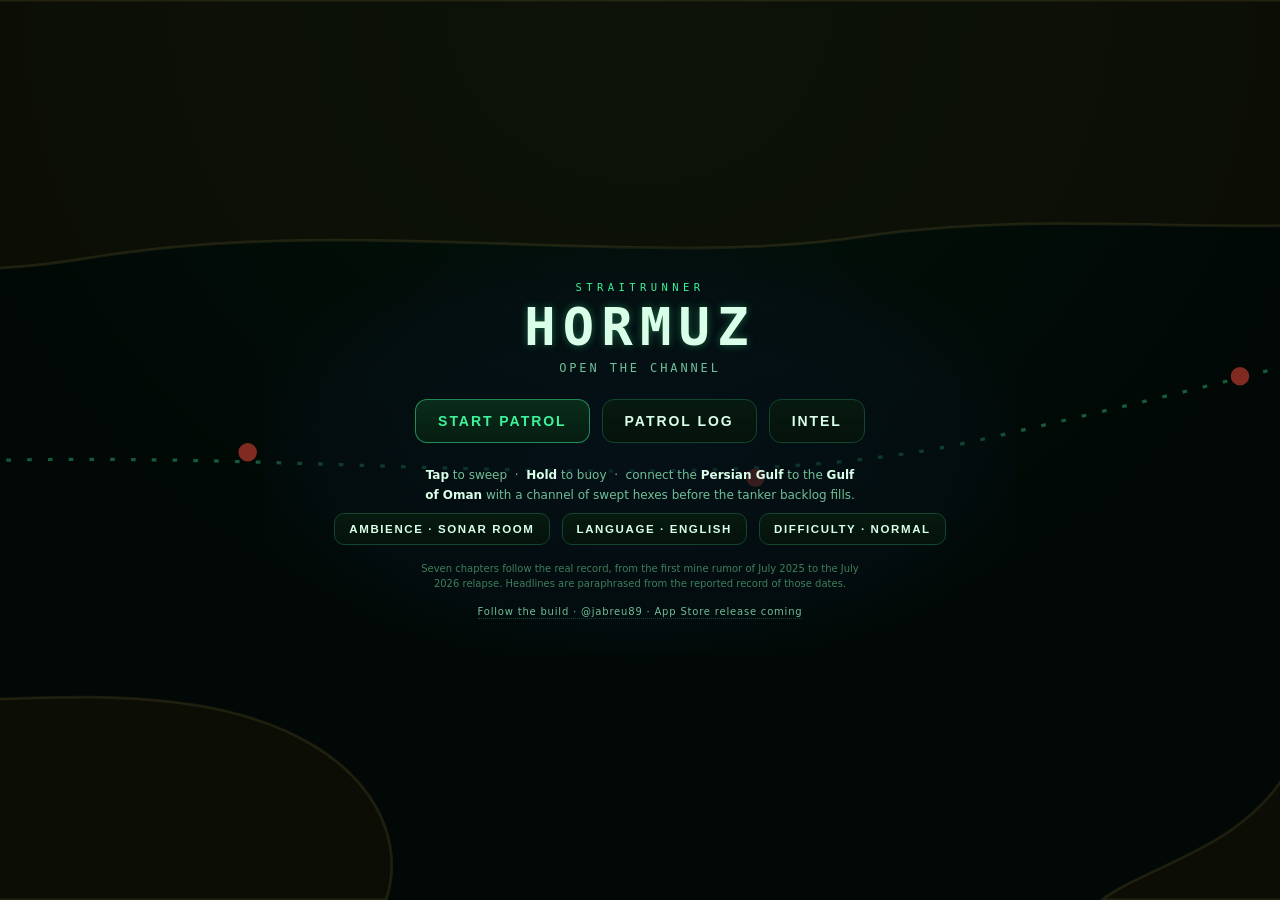
==== commit c4c06b4d: "v31: difficulty picker fix + round 10 polish" ====
--- a/index.html
+++ b/index.html
@@ -33,6 +33,10 @@
   --sab: env(safe-area-inset-bottom, 0px);
   --sal: env(safe-area-inset-left, 0px);
   --sar: env(safe-area-inset-right, 0px);
+  --t-fast:120ms;
+  --t-med:220ms;
+  --ease-out:cubic-bezier(.2,.7,.3,1);
+  --ease-pop:cubic-bezier(.34,1.45,.64,1);
 }
 *{margin:0;padding:0;box-sizing:border-box;-webkit-tap-highlight-color:transparent}
 html,body{height:100%}
@@ -84,25 +88,40 @@
 .screen{position:absolute;inset:0;display:none;flex-direction:column;overflow:hidden;
   padding-left:max(var(--sal), var(--gutter-l, 0px));
   padding-right:max(var(--sar), var(--gutter-r, 0px))}
-.screen.active{display:flex;animation:screenin .3s cubic-bezier(.2,.7,.3,1)}
+.screen.active{display:flex;z-index:2;animation:screenin .3s var(--ease-out)}
 @keyframes screenin{from{opacity:0;transform:translateX(16px)}}
+.screen.leaving{display:flex;z-index:1;pointer-events:none;animation:screenout .18s var(--ease-out) forwards}
+@keyframes screenout{to{opacity:0;transform:translateX(-12px)}}
 
 /* ---------- shared ---------- */
 .btn{
   appearance:none;border:1px solid var(--line);border-radius:12px;
   background:linear-gradient(180deg,var(--panel2),var(--panel));
   color:var(--ink);font-size:14px;font-weight:700;letter-spacing:.14em;text-transform:uppercase;
-  padding:13px 22px;cursor:pointer;transition:transform .06s ease;
-}
+  padding:13px 22px;cursor:pointer;position:relative;
+  transition:transform var(--t-fast) ease,border-color var(--t-fast) ease;
+}
+.btn::after{content:"";position:absolute;left:-4px;right:-4px;top:50%;height:44px;min-height:100%;transform:translateY(-50%)}
 .btn:active{transform:scale(.97)}
 .btn.primary{border-color:rgba(246,165,33,.55);background:linear-gradient(180deg,#3a2a10,#2a1e0b);color:var(--amber)}
 .btn.small{padding:9px 14px;font-size:11.5px;border-radius:10px}
 .iconbtn{
-  width:42px;height:42px;border-radius:10px;border:0;
+  width:44px;height:44px;border-radius:10px;border:0;
   background:transparent;color:var(--dim);cursor:pointer;
   display:flex;align-items:center;justify-content:center;flex:0 0 auto;
+  transition:transform var(--t-fast) ease,color var(--t-fast) ease;
 }
 .iconbtn:active{transform:scale(.88);color:var(--ink)}
+.btn:focus-visible,.iconbtn:focus-visible,.intel-tab:focus-visible,.chap-card:focus-visible,
+.diffopt:focus-visible,.followline:focus-visible{outline:2px solid var(--green);outline-offset:2px}
+@media (hover:hover){
+  .btn:hover{border-color:rgba(61,220,139,.45)}
+  .btn.primary:hover{border-color:rgba(246,165,33,.8)}
+  .iconbtn:hover{color:var(--ink)}
+  .chap-card:hover:not(.locked){border-color:rgba(61,220,139,.4)}
+  .diffopt:hover:not(.on):not(.locked){border-color:rgba(61,220,139,.35);background:rgba(61,220,139,.04)}
+  .intel-tab:hover:not(.on){color:var(--ink);border-color:rgba(61,220,139,.35)}
+}
 .chip{font-size:11px;letter-spacing:.1em;color:var(--dim);border:1px solid var(--line);border-radius:99px;padding:6px 12px;background:var(--panel)}
 .chip b{color:var(--ink)}
 .chip.best{color:var(--amber);border-color:rgba(246,165,33,.55);background:rgba(246,165,33,.1);font-weight:700}
@@ -120,15 +139,18 @@
 .titlemap .mdot.d3{animation-delay:1.6s}
 @keyframes pulse{0%,100%{opacity:.25}50%{opacity:.95}}
 .title-inner{position:relative;z-index:2;display:flex;flex-direction:column;align-items:center;gap:8px}
+.title-inner::before{content:"";position:absolute;inset:-34px -70px;z-index:-1;pointer-events:none;
+  background:radial-gradient(ellipse at center,rgba(6,18,29,.75),rgba(6,18,29,.4) 58%,transparent 78%)}
 .kicker{font-size:10.5px;letter-spacing:.42em;color:var(--amber);text-transform:uppercase}
 h1.logo{font-size:52px;letter-spacing:.14em;font-weight:800;line-height:1;text-shadow:0 6px 30px rgba(246,165,33,.18)}
 .tagline{font-size:12px;letter-spacing:.24em;color:var(--dim);text-transform:uppercase}
 .title-btns{display:flex;gap:12px;margin-top:16px}
-.title-tools{display:flex;gap:8px}
-.howto{margin-top:14px;font-size:12px;color:var(--dim);line-height:1.7;max-width:480px}
+.title-tools{display:flex;gap:12px}
+.howto{margin-top:14px;font-size:12px;color:var(--dim);line-height:1.7;max-width:480px;text-wrap:balance}
 .howto b{color:var(--ink)}
 .finenote{margin-top:8px;font-size:10px;color:var(--faint);max-width:440px;line-height:1.5}
-.followline{margin-top:7px;font-size:10px;letter-spacing:.08em;color:var(--dim);text-decoration:none;border-bottom:1px dotted var(--line);padding-bottom:1px}
+.followline{margin-top:7px;font-size:10px;letter-spacing:.08em;color:var(--dim);text-decoration:none;border-bottom:1px dotted var(--line);padding-bottom:1px;position:relative}
+.followline::after{content:"";position:absolute;left:-6px;right:-6px;top:50%;height:44px;transform:translateY(-50%)}
 .followline:hover,.followline:active{color:var(--amber);border-color:var(--amber)}
 
 /* ---------- chapters ---------- */
@@ -137,15 +159,17 @@
 .chap-head h2{font-size:14px;letter-spacing:.3em;text-transform:uppercase}
 .chap-row{
   flex:1;display:flex;gap:12px;overflow-x:auto;padding:4px 16px calc(14px + var(--sab));
-  -webkit-overflow-scrolling:touch;scroll-snap-type:x proximity;align-items:stretch;
+  -webkit-overflow-scrolling:touch;scroll-snap-type:x proximity;align-items:center;scroll-padding:0 16px;
 }
 .chap-card{
   flex:0 0 240px;scroll-snap-align:start;display:flex;flex-direction:column;gap:8px;text-align:left;
   border:1px solid var(--line);border-radius:14px;background:linear-gradient(180deg,var(--panel2),var(--panel));
-  padding:16px;cursor:pointer;color:var(--ink);
+  padding:16px;cursor:pointer;color:var(--ink);height:100%;max-height:430px;
+  transition:transform var(--t-fast) ease,border-color var(--t-fast) ease;
 }
 .chap-card:active{transform:scale(.985)}
-.chap-card.locked{opacity:.45;pointer-events:none}
+.chap-card.locked{opacity:.6;pointer-events:none}
+.chap-card.locked .chap-state{color:var(--dim)}
 .chap-d1{font-size:10px;color:var(--faint);letter-spacing:.2em}
 .chap-d2{font-size:20px;font-weight:800;color:var(--amber)}
 .chap-code{font-size:9.5px;letter-spacing:.28em;color:var(--faint);margin-top:8px}
@@ -162,8 +186,10 @@
 .intel-tab{
   flex:0 0 auto;appearance:none;border:1px solid var(--line);border-radius:99px;background:var(--panel);
   color:var(--dim);font-size:10px;font-weight:700;letter-spacing:.14em;text-transform:uppercase;
-  padding:7px 13px;cursor:pointer;font-family:inherit;
-}
+  padding:7px 13px;cursor:pointer;font-family:inherit;position:relative;
+  transition:transform var(--t-fast) ease,color var(--t-fast) ease,border-color var(--t-fast) ease,background-color var(--t-fast) ease;
+}
+.intel-tab::after{content:"";position:absolute;left:-3px;right:-3px;top:50%;height:44px;transform:translateY(-50%)}
 .intel-tab.on{border-color:rgba(62,242,154,.55);background:rgba(62,242,154,.1);color:var(--amber)}
 .intel-tab:active{transform:scale(.96)}
 .intel-body{
@@ -175,7 +201,7 @@
   border:1px solid var(--line);border-radius:12px;background:linear-gradient(180deg,var(--panel2),var(--panel));
   padding:12px 14px;
 }
-.intel-entry h4{font-size:12px;font-weight:800;letter-spacing:.12em;margin-bottom:5px;color:var(--ink)}
+.intel-entry h4{font-size:12px;font-weight:800;letter-spacing:.12em;margin-bottom:5px;color:var(--amber)}
 .intel-entry p{font-size:11.5px;color:var(--dim);line-height:1.6}
 .intel-entry p b{color:var(--ink)}
 .intel-cta{grid-column:1/-1;display:flex;justify-content:center;padding:6px 0}
@@ -189,15 +215,15 @@
 .mx-dev{grid-column:1/-1;border-color:rgba(246,165,33,.5)}
 .mx-dev p{color:var(--amber);font-size:10.5px;letter-spacing:.08em}
 .fact{
-  font-size:11px;color:var(--faint);line-height:1.55;font-style:italic;
+  font-size:11px;color:var(--dim);line-height:1.55;font-style:italic;
   border-left:2px solid var(--line);padding-left:10px;margin:18px 4px 2px;text-align:left;
 }
 .aivs{
-  margin:2px 0 16px;font-size:10px;letter-spacing:.05em;color:var(--faint);
+  margin:2px 0 16px;font-size:11px;letter-spacing:.04em;color:var(--dim);
   font-family:ui-monospace,SFMono-Regular,Menlo,monospace;
 }
 .aivs .aibeat{color:var(--amber);font-weight:700}
-.fact b{color:var(--dim);font-style:normal;letter-spacing:.08em}
+.fact b{color:var(--ink);font-style:normal;letter-spacing:.08em}
 
 /* ---------- briefing ---------- */
 #scr-brief{padding-top:calc(10px + var(--sat))}
@@ -206,7 +232,8 @@
   flex:1;display:grid;grid-template-columns:1fr 1.15fr;gap:18px;
   padding:10px 18px calc(14px + var(--sab));min-height:0;
 }
-.brief-left{display:flex;flex-direction:column;justify-content:center;gap:12px;min-width:0}
+.brief-left{display:flex;flex-direction:column;justify-content:flex-start;gap:12px;min-width:0}
+.brief-left > .btn{margin-top:auto;align-self:flex-start}
 .brief-scroll{display:flex;flex-direction:column;gap:12px;min-height:0}
 .brief-tag{font-size:9.5px;letter-spacing:.4em;color:var(--red);text-transform:uppercase}
 .brief-date{font-size:27px;font-weight:800;letter-spacing:.05em}
@@ -219,7 +246,10 @@
 #btnDiff.hardon{color:var(--red);border-color:rgba(255,92,77,.55);background:rgba(255,92,77,.08)}
 .hardtag{color:var(--red);font-weight:700;letter-spacing:.06em}
 .diffopt{border:1px solid var(--line);border-radius:12px;padding:12px 14px;margin-bottom:10px;
-  text-align:left;cursor:pointer;background:rgba(11,29,44,.35)}
+  text-align:left;cursor:pointer;background:rgba(11,29,44,.35);
+  appearance:none;display:block;width:100%;font-family:inherit;color:var(--ink);
+  transition:transform var(--t-fast) ease,border-color var(--t-fast) ease,background-color var(--t-fast) ease}
+.diffopt:active{transform:scale(.985)}
 .diffopt.on{border-color:rgba(62,242,154,.5);background:rgba(62,242,154,.06)}
 .diffopt.locked{opacity:.5}
 .diffname{font-size:13px;font-weight:800;letter-spacing:.2em;margin-bottom:6px}
@@ -228,7 +258,7 @@
 .diffsug{margin-top:12px}
 .diffsug .btn{border-color:rgba(246,165,33,.5);color:var(--amber)}
 .brief-right{display:flex;flex-direction:column;gap:10px;min-height:0}
-.wire{border:1px solid var(--line);border-radius:14px;background:var(--panel);overflow:hidden;flex:1;min-height:0;display:flex;flex-direction:column}
+.wire{border:1px solid var(--line);border-radius:14px;background:var(--panel);overflow:hidden;flex:0 1 auto;min-height:0;display:flex;flex-direction:column}
 .wire-head{font-size:9.5px;letter-spacing:.32em;color:var(--faint);padding:9px 14px;border-bottom:1px solid var(--line);text-transform:uppercase}
 .wire-body{overflow-y:auto;-webkit-overflow-scrolling:touch}
 .wire-item{display:flex;gap:10px;padding:10px 14px;border-bottom:1px solid rgba(23,56,79,.5);align-items:baseline}
@@ -249,13 +279,15 @@
           0 calc(max(var(--sal), var(--gutter-l, 0px)) + 8px);
 }
 .hud button,.hud .stat,.hud .backlog-mid{pointer-events:auto}
+#scr-game .hud .iconbtn{border:1px solid var(--line);border-radius:9px;background:rgba(4,14,10,.62);-webkit-backdrop-filter:blur(3px);backdrop-filter:blur(3px)}
+[data-theme="chart"] #scr-game .hud .iconbtn{background:rgba(255,252,240,.55);border-color:#b3a17c}
 .hud-title{text-shadow:0 1px 4px rgba(0,0,0,.8)}
 .hud-title{min-width:0;line-height:1.2;margin-right:2px;border:1px solid var(--line);border-radius:9px;background:rgba(4,14,10,.62);padding:3px 9px;-webkit-backdrop-filter:blur(3px);backdrop-filter:blur(3px)}
 .hud-name{font-size:12.5px;font-weight:800;letter-spacing:.09em;white-space:nowrap;overflow:hidden;text-overflow:ellipsis}
 .hud-date{font-size:8.5px;color:var(--amber);letter-spacing:.16em;white-space:nowrap;overflow:hidden;text-overflow:ellipsis}
-.backlog-mid{flex:1;min-width:80px;display:flex;flex-direction:column;gap:3px}
+.backlog-mid{flex:1;min-width:80px;max-width:520px;margin:0 auto;display:flex;flex-direction:column;gap:3px}
 .backlog-row{display:flex;align-items:center;gap:7px}
-.backlog-count{font-size:11px;color:var(--dim);white-space:nowrap}
+.backlog-count{font-size:13px;color:var(--dim);white-space:nowrap}
 .backlog-count b{color:var(--amber)}
 .slots{display:flex;gap:3px;flex:1}
 .slot{
@@ -276,6 +308,8 @@
 .stat b{color:var(--ink);font-size:12.5px}
 .stat.alert{animation:statalert 1.1s ease}
 @keyframes statalert{0%,100%{border-color:var(--line)}25%,60%{border-color:var(--red);background:rgba(255,92,77,.14)}}
+.stat b.bump,.backlog-count b.bump{animation:statbump .3s ease}
+@keyframes statbump{30%{color:var(--green);text-shadow:0 0 8px rgba(61,220,139,.5)}}
 .minedot{width:9px;height:9px;border-radius:50%;background:var(--red);box-shadow:0 0 0 2px rgba(255,92,77,.25)}
 #boardWrap{
   position:absolute;inset:0;display:flex;align-items:center;justify-content:center;
@@ -358,7 +392,8 @@
 .cell.covered .hexbg{stroke:#0a2c42;stroke-width:1.4}
 .cell.revealed .hexbg{fill:url(#revGrad);animation:hexpop .28s cubic-bezier(.34,1.4,.64,1)}
 .cell.wrecked .hexbg{fill:#1c1512;animation:hexpop .3s ease}
-.cell.pressing .hexbg{transform:scale(.88);filter:brightness(1.35);transition:transform .28s ease,filter .28s ease}
+.cell .hexbg{transition:transform 140ms var(--ease-out),stroke 140ms ease,stroke-width 140ms ease}
+.cell.pressing .hexbg{transform:scale(.88);stroke:#5fd8e8;stroke-width:2;transition:transform .28s ease,stroke .28s ease,stroke-width .28s ease}
 @keyframes hexpop{0%{transform:scale(.6);opacity:.3}70%{transform:scale(1.07)}100%{transform:scale(1);opacity:1}}
 text.num{font-family:ui-monospace,"SF Mono",Menlo,monospace;font-weight:700;font-size:16px;text-anchor:middle;pointer-events:none}
 .n1{fill:#6fd2ff}.n2{fill:#6fe3a5}.n3{fill:#ffd36e}.n4{fill:#ffa14d}.n5{fill:#ff7a63}.n6{fill:#ff5470}
@@ -424,8 +459,8 @@
 }
 .ticker::before{
   content:"LIVE";position:absolute;left:0;top:8px;bottom:var(--sab);z-index:2;
-  display:flex;align-items:center;padding:0 10px 0 12px;
-  background:linear-gradient(90deg, rgba(3,10,16,.9) 70%, transparent);
+  display:flex;align-items:center;padding:0 26px 0 12px;
+  background:linear-gradient(90deg, rgba(3,10,16,.92) calc(100% - 18px), transparent);
   color:var(--red);font-size:8.5px;font-weight:800;letter-spacing:.28em;
 }
 html[lang="es"] .ticker::before{content:"EN VIVO"}
@@ -435,16 +470,25 @@
 
 /* modal */
 .modal{
-  position:absolute;inset:0;display:none;align-items:center;justify-content:center;
+  position:absolute;inset:0;display:flex;align-items:center;justify-content:center;
   background:rgba(4,10,16,.72);-webkit-backdrop-filter:blur(6px);backdrop-filter:blur(6px);z-index:20;padding:20px;
-}
-.modal.open{display:flex}
+  opacity:0;visibility:hidden;pointer-events:none;
+  transition:opacity var(--t-med) ease,visibility 0s linear var(--t-med);
+}
+.modal.open{opacity:1;visibility:visible;pointer-events:auto;transition:opacity var(--t-med) ease}
 .modal-card{
   width:100%;max-width:400px;border:1px solid var(--line);border-radius:18px;
   background:linear-gradient(180deg,#10283c,var(--panel));padding:22px;text-align:center;
-  animation:cardin .42s cubic-bezier(.34,1.45,.64,1);max-height:90%;overflow-y:auto;
-}
-@keyframes cardin{from{transform:translateY(26px) scale(.92);opacity:0}}
+  max-height:90%;overflow-y:auto;
+  transform:translateY(26px) scale(.92);opacity:0;
+  transition:transform var(--t-med) var(--ease-pop),opacity var(--t-med) ease;
+}
+.modal.open .modal-card{transform:none;opacity:1}
+#modal .modal-card,#diffmodal .modal-card{max-width:470px}
+#modal .modal-btns .btn.primary{flex:1 1 100%}
+#modal .modal-card.bad{border-color:rgba(255,92,77,.4)}
+#modal .modal-card.bad .modal-title{color:#ffb4ab}
+#fmodal .modal-flavor{text-align:left;max-width:340px;margin-left:auto;margin-right:auto}
 .modal-card{scrollbar-width:none}
 .modal-card::-webkit-scrollbar{display:none}
 .modal-kicker{font-size:10px;letter-spacing:.4em;text-transform:uppercase;margin-bottom:8px}
@@ -504,7 +548,7 @@
 [data-theme="chart"] .btn.primary{background:linear-gradient(180deg,#d8bfa0,#ccae88);color:#7c2119;border-color:rgba(160,44,34,.5)}
 [data-theme="chart"] .modal-card{background:linear-gradient(180deg,#efe4c9,#e2d6b8)}
 [data-theme="chart"] .ticker{background:linear-gradient(180deg, transparent, rgba(226,214,184,.9) 45%)}
-[data-theme="chart"] .ticker::before{background:linear-gradient(90deg,#e2d6b8 75%,transparent)}
+[data-theme="chart"] .ticker::before{background:linear-gradient(90deg,#e2d6b8 calc(100% - 18px),transparent)}
 [data-theme="chart"] #toast{background:rgba(238,228,204,.96);color:#2b3440}
 [data-theme="chart"] .titlemap .coast{fill:#d3c29b}
 [data-theme="chart"] .wire-src{color:#a02c22;border-color:rgba(160,44,34,.4)}
@@ -563,12 +607,13 @@
 [data-theme="ecdis"] .ship .hull{fill:#3ef29a}
 [data-theme="ecdis"] .ship .wake{stroke:#4de3ff}
 [data-theme="ecdis"] .slot{background:rgba(3,20,13,.8);border-color:#124530}
-[data-theme="ecdis"] .slot.filled{background:rgba(62,242,154,.14);border-color:rgba(62,242,154,.45)}
-[data-theme="ecdis"] .slot.filled.hot{background:rgba(255,77,61,.16);border-color:rgba(255,77,61,.55)}
+[data-theme="ecdis"] .slot.filled{background:rgba(62,242,154,.24);border-color:rgba(62,242,154,.6)}
+[data-theme="ecdis"] .slot.filled.hot{background:rgba(255,77,61,.26);border-color:rgba(255,77,61,.7)}
+[data-theme="ecdis"] #toast{background:rgba(2,13,8,.95);border-color:#124530}
 [data-theme="ecdis"] .btn.primary{background:linear-gradient(180deg,#0a2c1b,#061d11);color:#3ef29a;border-color:rgba(62,242,154,.5)}
 [data-theme="ecdis"] .modal-card{background:linear-gradient(180deg,#07211466,#04120b);background-color:#061810}
 [data-theme="ecdis"] .ticker{background:linear-gradient(180deg, transparent, rgba(2,13,8,.85) 45%)}
-[data-theme="ecdis"] .ticker::before{background:linear-gradient(90deg,#020d08 75%,transparent)}
+[data-theme="ecdis"] .ticker::before{background:linear-gradient(90deg,#020d08 calc(100% - 18px),transparent)}
 [data-theme="ecdis"] .titlemap .coast{fill:#171407}
 [data-theme="ecdis"] .titlemap .route{stroke:#3ef29a}
 [data-theme="ecdis"] .wire-src{color:#3ef29a;border-color:rgba(62,242,154,.4)}
@@ -601,6 +646,10 @@
   .titlemap .route,.titlemap .mdot{animation:none}
   .tanker-glyph{display:none}
   .cell.revealed .hexbg,.cell.wrecked .hexbg,.flagg,.mineg,.wreckg,.slot.new,.modal-stats .chip{animation:none}
+  .modal,.modal.open,.modal-card,.modal.open .modal-card{transition:none}
+  .screen.leaving{animation:none;display:none}
+  .cell .hexbg,.cell.pressing .hexbg{transition:none}
+  .stat b.bump{animation:none}
   #boomflash.on{animation:none}
   .goal-mark{animation:none;opacity:.5}
   #rotate .phone{animation:none;transform:rotate(-90deg)}
@@ -610,7 +659,7 @@
   [data-theme="ecdis"] .buoy{animation:none;opacity:.6}
   [data-theme="ecdis"] h1.logo{animation:none}
   .port .portglow,.holdmark circle,.runner .beacon,.dship.warn .stallring,.drone .beacon,.dship.gamble .stallring{animation:none}
-  .modal-card,.cell.revealed text.num,.stat.alert{animation:none}
+  .cell.revealed text.num,.stat.alert{animation:none}
 }
 
 /* compact block lives LAST so its overrides beat every component rule
@@ -686,7 +735,7 @@
         <button class="btn" id="btnPrologue">Intel</button>
       </div>
       <div class="howto" id="howto">
-        <b>Tap</b> to sweep &nbsp;·&nbsp; <b>Hold</b> to flag &nbsp;·&nbsp; connect the <b>Persian Gulf</b> to the <b>Gulf of Oman</b><br>
+        <b>Tap</b> to sweep &nbsp;·&nbsp; <b>Hold</b> to buoy &nbsp;·&nbsp; connect the <b>Persian Gulf</b> to the <b>Gulf of Oman</b>
         with a channel of swept hexes before the tanker backlog fills.
       </div>
       <div class="title-tools">
@@ -715,7 +764,7 @@
   <!-- ============ CHAPTERS ============ -->
   <section class="screen" id="scr-chapters">
     <div class="chap-head">
-      <button class="iconbtn" id="btnChapBack">‹</button>
+      <button class="iconbtn" id="btnChapBack" aria-label="Back">‹</button>
       <h2 id="chapH">Patrol Log · 2026</h2>
       <button class="btn small" id="btnDiff" aria-label="Choose difficulty"></button>
     </div>
@@ -725,7 +774,7 @@
   <!-- ============ BRIEFING ============ -->
   <section class="screen" id="scr-brief">
     <div class="brief-top">
-      <button class="iconbtn" id="btnBriefBack">‹</button>
+      <button class="iconbtn" id="btnBriefBack" aria-label="Back">‹</button>
     </div>
     <div class="brief-grid">
       <div class="brief-left">
@@ -785,15 +834,6 @@
       </div>
     </div>
 
-    <div class="modal" id="diffmodal">
-      <div class="modal-card">
-        <div class="modal-kicker good" id="diffKick">Patrol Settings</div>
-        <div class="modal-title" id="diffTitle">CHOOSE YOUR DIFFICULTY</div>
-        <div id="diffOpts"></div>
-        <div class="modal-btns"><button class="btn small" id="diffClose">Close</button></div>
-      </div>
-    </div>
-
     <div class="modal" id="modal">
       <div class="modal-card">
         <div class="modal-kicker" id="mKicker"></div>
@@ -804,6 +844,17 @@
       </div>
     </div>
   </section>
+
+  <!-- App-level modal: openable from title, chapters, and in-game screens alike
+       (a modal inside a display:none screen renders 0x0 - see round 10) -->
+  <div class="modal" id="diffmodal">
+    <div class="modal-card">
+      <div class="modal-kicker good" id="diffKick">Patrol Settings</div>
+      <div class="modal-title" id="diffTitle">PATROL DIFFICULTY</div>
+      <div id="diffOpts"></div>
+      <div class="modal-btns"><button class="btn small" id="diffClose">Close</button></div>
+    </div>
+  </div>
 
 </div>
 
@@ -832,7 +883,7 @@
       ["Tehran","Officials dismiss the mine reports as 'psychological warfare' and deny any deployment"]
     ],
     ticker:[
-      "JUN 24 2025 · <b>WIRE</b> · The twelve-day war ends in a shaky ceasefire; the strait stayed open, narrowly",
+      "JUN 24 2025 · <b>WIRE</b> · The twelve-day war ends in a shaky ceasefire; the strait stays open, narrowly",
       "JUL 1 2025 · <b>REUTERS</b> · US intelligence says Iran loaded naval mines onto vessels in the Persian Gulf in June",
       "JUL 2025 · <b>INSURERS</b> · War-risk premiums refuse to fall to pre-war levels; surveys demanded at Fujairah",
       "JUL 2025 · <b>UKMTO</b> · Mariners advised to report drifting objects; survey operations begin in the eastern approaches",
@@ -1275,7 +1326,7 @@
 } catch(e){}
 const isES = () => LANG === "es";
 /* ES bundle is generated by i18n/splice.js; edit i18n/es-*.json, not this line */
-const ES = /*__ES_BUNDLE__*/{"levels":[{"code":"CAPÍTULO 1","name":"EL RUMOR","date":"JUN-JUL 2025","sector":"ACCESOS AL GOLFO DE OMÁN","sub":"La guerra de doce días terminó y el alto el fuego se sostiene, apenas. Entonces llega el informe de inteligencia: durante los combates de junio, Irán cargó minas navales en buques dentro del Golfo. Nadie puede decir si alguna entró al agua. Alguien tiene que sacar un buque de sondeo y averiguarlo, en silencio, antes de que lo hagan las aseguradoras.","winTitle":"EL RUMOR ERA CIERTO","winFlavor":"El sondeo las encuentra: una dispersión escasa, despejada en silencio antes de que el mercado escuche una palabra. Las minas nunca fueron la pregunta. La pregunta era cuándo alguien decidiría usarlas.","brief":[["Reuters · 1 Jul","Inteligencia de EEUU: Irán cargó minas navales en buques en el Golfo Pérsico tras los ataques de junio"],["UKMTO","Aviso: transitar con cautela y reportar objetos flotantes a los buques de guerra de la coalición"],["Aseguradoras","Las primas de riesgo de guerra siguen tercamente altas tras el alto el fuego; los suscriptores exigen sondeos con discreción"],["Teherán","Funcionarios descartan los reportes de minas como 'guerra psicológica' y niegan cualquier despliegue"]],"ticker":["JUN 24 2025 · <b>AGENCIAS<\/b> · La guerra de doce días termina en un frágil alto el fuego; el estrecho siguió abierto, por poco","JUL 1 2025 · <b>REUTERS<\/b> · Inteligencia de EEUU afirma que Irán cargó minas navales en buques en el Golfo Pérsico en junio","JUL 2025 · <b>ASEGURADORAS<\/b> · Las primas de riesgo de guerra se niegan a bajar a niveles de preguerra; se exigen sondeos en Fujairah","JUL 2025 · <b>UKMTO<\/b> · Se recomienda a los marinos reportar objetos a la deriva; comienzan operaciones de sondeo en los accesos orientales","JUL 2025 · <b>TEHERÁN<\/b> · 'Guerra psicológica': Irán niega que se hayan desplegado minas"]},{"code":"CAPÍTULO 2","name":"MINAS EN EL AGUA","date":"FEB 28 - MAR 12 2026","sector":"LA ANGOSTURA MINADA","sub":"Basta una mañana para que el mundo cambie: la 'Operation Epic Fury' antes del amanecer, y al caer la noche la IRGC transmite que el estrecho está cerrado. En dos semanas los tanqueros han apagado sus señales, las aseguradoras han huido y la inteligencia está segura: los minadores trabajan la angostura de noche. Cada canal que despejas puede sembrarse de nuevo a tus espaldas.","winTitle":"UN CANAL, POR HOY","winFlavor":"La angostura es transitable esta noche. Pero la inteligencia contó dieciséis minadores destruidos en plena faena, lo que significa que había dieciséis minadores. Nadie cree que el campo vaya a seguir despejado.","brief":[["CENTCOM","'Operation Epic Fury': ataques de EEUU e Israel por todo Irán; en cuestión de horas la IRGC declara cerrado el estrecho"],["UKMTO","Poco después de la medianoche del 2 de marzo, ni un solo tanquero en el estrecho transmite posición AIS"],["Inteligencia EEUU","Irán ha comenzado a sembrar minas navales; 16 minadores destruidos en plena faena en la angostura"],["Mercados","El crudo Brent supera los 100 dólares por primera vez en cuatro años, rumbo a un pico de 126"]],"ticker":["FEB 28 · <b>AGENCIAS<\/b> · EEUU e Israel lanzan la “Operation Epic Fury” contra sitios militares y nucleares por todo Irán","FEB 28 · <b>RADIO IRGC<\/b> · “No se permite el paso de buques por el Estrecho de Ormuz”","MAR 2 · <b>UKMTO<\/b> · El AIS se apaga en todo el estrecho poco después de la medianoche","MAR 5 · <b>CLUBES P&I<\/b> · Retirada la cobertura de protección e indemnización para los tránsitos por Ormuz","MAR 8 · <b>MERCADOS<\/b> · El Brent supera los 100 dólares y toca un pico de 126: la mayor subida mensual registrada","MAR 10 · <b>INTELIGENCIA EEUU<\/b> · Irán ha comenzado a sembrar minas navales en el estrecho; 16 minadores destruidos","MAR 10 · <b>CENTCOM<\/b> · Aviso a los marinos: el agua despejada puede resembrarse de un día para otro; barrer y volver a barrer"]},{"code":"CAPÍTULO 3","name":"CIERRE TOTAL","date":"MAR 27 2026","sector":"EL CANAL DE QESHM","sub":"Teherán deja de fingir que el cierre es negociable: cerrado para cualquiera que sirva a EEUU, Israel o sus aliados, abierto para cinco naciones elegidas. Un buque siniestrado yace varado en Qeshm como prueba de lo que puede hacer el campo minado. Los destructores de CENTCOM comienzan a despejar, y abrir el canal al sur de Qeshm te toca a ti.","winTitle":"EL CANAL RESISTE","winFlavor":"Al sur de Qeshm el agua vuelve a ser honesta. Veinte mil marinos siguen esperando dentro del Golfo, y cada uno de ellos oyó que este canal se abrió.","brief":[["IRGC","Estrecho cerrado para todo buque con origen o destino en puertos de EEUU, Israel y sus aliados"],["CENTCOM","Comienzan en los accesos las operaciones de limpieza de minas encabezadas por destructores"],["Teherán","Paso concedido a China, Rusia, India, Irak y Pakistán; aprobada la carga humanitaria de la ONU"],["Agencias","El buque siniestrado Mayuree Naree encalla en la isla de Qeshm tras semanas a la deriva"]],"ticker":["MAR 14-24 · <b>ARMADA INDIA<\/b> · “Operation Sankalp”: cinco buques de GLP escoltados a la salida por el Golfo de Omán","MAR 26 · <b>TEHERÁN<\/b> · Anunciada la lista de paso: China, Rusia, India, Irak, Pakistán","MAR 27 · <b>IRGC<\/b> · Cierre extendido a todo buque que sirva a puertos de EEUU, Israel y sus aliados","MAR 27 · <b>CENTCOM<\/b> · Comienzan las operaciones de limpieza de minas con destructores","MAR 27 · <b>AGENCIAS<\/b> · El Mayuree Naree, en llamas desde el día 11, encalla en la isla de Qeshm","MAR 27 · <b>ONU<\/b> · Aprobado el tránsito de cargamentos humanitarios y de fertilizantes"]},{"code":"CAPÍTULO 4","name":"DESPEJAR EL ESTRECHO","date":"ABR 11-21 2026","sector":"LOS ACCESOS OCCIDENTALES","sub":"Los destructores estadounidenses entran al estrecho por primera vez desde que empezó la guerra, y dos días después el bloqueo de los puertos de Irán se cierra de golpe tras ellos. Dentro del Golfo hay dos mil buques y veinte mil marinos atrapados, y el agua que despejas hoy es su única salida.","winTitle":"UNA SALIDA","winFlavor":"Los accesos occidentales están abiertos. En algún lugar a tus espaldas, dos mil tripulaciones sacan cuentas de combustible, víveres y qué tan rápido pueden levar anclas.","brief":[["Casa Blanca","Las fuerzas de EEUU han empezado a 'despejar' el estrecho, dice el presidente; los destructores entran a la angostura"],["CENTCOM","Bloqueo de los puertos iraníes desde el 13 de abril; el tránsito hacia puertos no iraníes sigue sin trabas"],["IMO","Unos 20,000 marinos y 2,000 buques atrapados en el Golfo Pérsico"],["Agencias","Una breve reapertura para la marina mercante se derrumba en días; se reimponen las restricciones"]],"ticker":["ABR 11 · <b>CASA BLANCA<\/b> · Destructores de la Armada de EEUU entran al estrecho mientras Washington promete reabrir la vía","ABR 13 · <b>CENTCOM<\/b> · Comienza el bloqueo naval de los puertos y aguas costeras de Irán","ABR 14 · <b>CENTCOM<\/b> · Minadores burlan el bloqueo al amparo de la oscuridad; las escoltas maniobran para cortarles el paso","ABR 17 · <b>AGENCIAS<\/b> · La breve reapertura para la marina mercante se derrumba; se reimponen las restricciones","ABR 21 · <b>IMO<\/b> · Unos 20,000 marinos y 2,000 buques siguen atrapados en el Golfo","ABR · <b>ANALISTAS<\/b> · La mayor disrupción del suministro energético mundial desde los años setenta"]},{"code":"CAPÍTULO 5","name":"PROJECT FREEDOM","date":"MAY 4-8 2026","sector":"RUTA DEL CONVOY","sub":"Project Freedom: los buques de guerra se forman y la flota atrapada empieza a moverse, en fila india, por aguas que tienes que despejar más rápido de lo que los minadores pueden envenenarlas. A los dos días, las escoltas hacen una pausa por la diplomacia, y cada capitán en el Golfo contiene la respiración.","winTitle":"EL CONVOY PASA","winFlavor":"Salieron en una fila que se perdía más allá del horizonte, y cada buque que superó la angostura fue un argumento para terminar esto.","brief":[["Armada EEUU","'Project Freedom': buques de guerra escoltan convoyes mercantes fuera del Golfo"],["Teherán","Se crea una 'Autoridad del Estrecho del Golfo Pérsico' para licenciar y cobrar los tránsitos"],["Agencias","La IRGC retiene tanqueros apresados, entre ellos el MSC Epaminondas y el MSC Francesca"],["Casa Blanca","Escoltas en pausa tras 'grandes avances' hacia un acuerdo"]],"ticker":["MAY 4 · <b>ARMADA EEUU<\/b> · Comienza “Project Freedom”: convoyes escoltados fuera del Golfo Pérsico","MAY 5 · <b>TEHERÁN<\/b> · Irán crea una “Autoridad del Estrecho del Golfo Pérsico” para licenciar tránsitos","MAY 5 · <b>AVISO A CAPITANES<\/b> · Los convoyes dejan de esperar: algunos capitanes se adentran en aguas a medio barrer antes que fondear otra semana","MAY 6 · <b>CASA BLANCA<\/b> · Misión de escolta en pausa, citando “grandes avances” hacia un acuerdo","MAY 6 · <b>AGENCIAS<\/b> · Patrulleras abordan y detienen a todo tanquero sorprendido merodeando fuera de los canales barridos","MAY 8 · <b>AGENCIAS<\/b> · El tanquero Ocean Koi apresado por “intentar perturbar las exportaciones de petróleo”","MAY · <b>LLOYD'S LIST<\/b> · El seguro de convoy se suscribe viaje por viaje, a tasas que nadie publica"]},{"code":"CAPÍTULO 6","name":"LA RUTA AMPLIADA","date":"JUN 17-27 2026","sector":"SEPARACIÓN DE TRÁFICO","sub":"Un memorando termina la guerra sobre el papel. Irán declara de todos modos un último cierre, y entonces la respuesta llega dibujada en una carta náutica: una ruta ampliada cerca de Omán, dos carriles, ambas direcciones, desafiando a cualquiera a cerrarla otra vez. Abre ambos carriles y haz que el papel sea real.","winTitle":"EL ESTRECHO VIVE","winFlavor":"Ambos carriles resisten y el tráfico se mueve en dos direcciones por primera vez desde febrero. El estrecho está abierto.","brief":[["Agencias","Los presidentes de EEUU e Irán firman un memorando de entendimiento que pone fin a la guerra y a los bloqueos"],["Teherán","20 de junio: Irán vuelve a declarar cerrado el estrecho, citando violaciones israelíes"],["JMIC","Se abre cerca de Omán una ruta ampliada de doble sentido que rompe el control de Irán sobre la vía"],["Lloyd's List","Los suscriptores regresan, carril por carril, al triple de las tasas antiguas"]],"ticker":["JUN 11 · <b>AL JAZEERA<\/b> · Irán cierra el Estrecho de Ormuz: ¿pero no estaba ya cerrado?","JUN 17 · <b>AGENCIAS<\/b> · Firmado el memorando de entendimiento: terminan la guerra y los bloqueos","JUN 20 · <b>TEHERÁN<\/b> · Irán dice que el estrecho vuelve a estar cerrado por violaciones del alto el fuego","JUN 22 · <b>CNBC<\/b> · El tráfico marítimo se estanca después de que Irán declara cerrada de nuevo la vía clave","JUN 27 · <b>JMIC<\/b> · Anunciada una ruta ampliada por el estrecho cerca de Omán: tráfico en ambas direcciones"]},{"code":"CAPÍTULO 7","name":"LA RECAÍDA","date":"JUL 8-12 2026","sector":"EL CORREDOR ESCOLTADO","sub":"Diecinueve días. Eso duró la paz antes de que los misiles alcanzaran tres buques mercantes y los ataques se reanudaran en ambas orillas. El tráfico se ha desplomado a un goteo que se arrastra por un único canal escoltado pegado a la costa omaní, mientras los diplomáticos lo intentan de nuevo en Mascate. Mantén el corredor respirando. Es el único que queda.","winTitle":"EL CORREDOR RESISTE","winFlavor":"El canal escoltado sobrevive a la noche. Las conversaciones continúan en Mascate, y el estrecho sigue abierto convoy a convoy.","brief":[["Agencias","Se rompe el alto el fuego: tres buques mercantes alcanzados en el estrecho; EEUU ataca decenas de objetivos; Irán responde en cinco países"],["Lloyd's List","Los cruces rastreables por el estrecho se paralizan en la práctica"],["Mascate","Se abren conversaciones de seguridad mientras Washington exige un compromiso público de cesar los ataques a la marina mercante"],["Mercados","Primas de riesgo de guerra a ocho veces las tasas previas a la crisis; seis clubes P&I restringen la cobertura"]],"ticker":["JUL 5 · <b>PORTWATCH<\/b> · La ruta ya reducida a 34 tránsitos diarios frente a los 88 normales antes de que se reanudaran los ataques","JUL 7 · <b>AGENCIAS<\/b> · Misiles iraníes y un dron alcanzan tres buques mercantes en el estrecho; EEUU golpea objetivos costeros en respuesta","JUL 8 · <b>AGENCIAS<\/b> · EEUU ataca decenas de objetivos por todo Irán por segundo día","JUL 9 · <b>AGENCIAS<\/b> · Se reportan represalias iraníes contra sitios en Bahréin, Kuwait, Qatar, Jordania e Irak","JUL 10 · <b>AL JAZEERA<\/b> · El tráfico por Ormuz se paraliza mientras EEUU e Irán reanudan los combates","JUL 11 · <b>MERCADOS<\/b> · Primas de riesgo de guerra a ocho veces las tasas previas a la crisis; seis clubes P&I restringen la cobertura para tránsitos del Golfo","JUL 11 · <b>MASCATE<\/b> · El canciller en Omán para conversaciones de seguridad del estrecho; los convoyes escoltados mantienen vivo un solo canal","JUL 12 · <b>AXIOS<\/b> · Fuerzas de EEUU coordinan el paso de unos 20 buques comerciales por el estrecho en 24 horas"]}],"intel":{"briefing":[{"t":"EL CUELLO DE BOTELLA","d":"El Estrecho de Ormuz es el único paso marítimo entre el Golfo Pérsico y el océano abierto. Tiene unas 21 millas náuticas de ancho en su punto más angosto, y por él circulan aproximadamente una quinta parte del petróleo mundial y cerca de una quinta parte de su gas natural licuado. No existe ruta sustituta para la mayor parte de esa carga. Cuando el estrecho se cierra, la economía mundial lo siente en cuestión de días."},{"t":"EL CIERRE","d":"El 28 de febrero de 2026, Irán declaró cerrado el estrecho y comenzó a colocar minas navales, el primer cierre total en la historia de esta vía marítima. Los tanqueros se acumularon fondeados a ambos lados mientras las armadas entraban a despejar un paso. Cada capítulo de esta campaña sigue el registro real de esa crisis, desde el primer rumor de minas en julio de 2025 hasta la nueva escalada y las conversaciones de julio de 2026."},{"t":"TU MISIÓN","d":"Comandas una unidad de medidas contra minas. Tu sonar no puede ver una mina directamente, pero una celda sondeada informa cuántas minas hay en el agua a su alrededor. Usa esos números para cartografiar el peligro y abrir un canal barrido desde el Golfo Pérsico, al oeste, hasta el Golfo de Omán, al este. Los tanqueros que esperan detrás de ti son tu reloj: si se agota la paciencia, la fila gana."},{"t":"CÓMO BARRER","d":"Toca una celda para sondearla. Mantén presionada una celda para balizarla como mina sospechosa. Toca un número ya satisfecho por sus balizas para barrer de una vez todo lo que no esté balizado a su alrededor: rápido, y exactamente tan peligroso como honestas sean tus balizas. Chocar con una mina no termina la patrulla, pero el casco inhabilitado bloquea el canal y te cuesta tanqueros. Ganas en el momento en que un canal barrido continuo conecta el oeste con el este."}],"history":[{"t":"EL REINO DE ORMUS","d":"Durante siglos, el reino insular de Ormus dominó el estrecho que hoy lleva su nombre, y se enriqueció gravando el comercio de especias, perlas y caballos que circulaba entre la India, Arabia y Persia. Los viajeros describían la isla árida como uno de los mercados más ricos de la tierra. Un proverbio de la época decía que, si el mundo fuera un anillo, Ormus sería su joya."},{"t":"IMPERIOS TOMAN EL ESTRECHO","d":"En 1507, el comandante portugués Afonso de Albuquerque tomó Ormuz, y durante más de un siglo una fortaleza en la isla ancló el dominio portugués sobre el comercio del golfo. En 1622, el sah Abás de Persia, con barcos alquilados a la Compañía Inglesa de las Indias Orientales, expulsó a los portugueses y trasladó el comercio a un nuevo puerto bautizado en su honor: Bandar Abbas. La lección quedó fijada desde temprano: quien domina el estrecho domina el golfo."},{"t":"LA ERA DEL PETRÓLEO","d":"El petróleo brotó en Persia en 1908, el primer gran hallazgo de Medio Oriente, y en dos generaciones el Golfo Pérsico concentraba los yacimientos de energía más profundos de la tierra. El estrecho en su desembocadura se convirtió en el punto de estrangulamiento más importante del mundo: por él pasan aproximadamente una quinta parte del petróleo mundial y cerca de una quinta parte de su gas natural licuado. Una vía regional se volvió una arteria global."},{"t":"1979: LA REVOLUCIÓN","d":"La Revolución Islámica barrió al sah respaldado por Estados Unidos, y el ayatolá Jomeini regresó del exilio para fundar la República Islámica. En noviembre de 1979, estudiantes tomaron la embajada de EEUU en Teherán y retuvieron a 52 estadounidenses durante 444 días. Washington y Teherán rompieron relaciones y nunca las han restablecido."},{"t":"LA GUERRA IRÁN-IRAK","d":"Irak invadió Irán en septiembre de 1980 y abrió ocho años de guerra de trincheras, ataques con misiles contra ciudades y ataques químicos que mataron a cientos de miles de personas. Cuando ambos bandos empezaron a atacar el tráfico marítimo del golfo para asfixiar los ingresos petroleros del otro, la guerra se derramó sobre las rutas de navegación y arrastró a armadas externas. Terminó en 1988 con un alto el fuego y sin vencedor."},{"t":"EL LARGO CONFLICTO FRÍO","d":"Después de 1988, Washington y Teherán siguieron enfrentándose con sanciones, operaciones encubiertas y grupos interpuestos en lugar de una guerra declarada. El acuerdo nuclear de 2015 cambió límites estrictos al programa iraní por alivio de sanciones, y durante tres años los tanqueros y el comercio se movieron con libertad. El retiro de Estados Unidos en 2018 restauró las sanciones de máxima presión, y el deslizamiento hacia la confrontación se reanudó."}],"countries":[{"t":"IRÁN","d":"Irán declaró cerrado el estrecho el 28 de febrero de 2026 y lo impuso con minas navales, lanchas rápidas de ataque e incautaciones, el primer cierre total en la historia de esta vía marítima. Combinó la coerción con la selectividad: concedió paso a los tanqueros con destino a China, Rusia, India, Irak y Pakistán y se lo negó al resto. El estrecho es la mayor palanca de Irán, y 2026 fue el año en que la accionó a fondo."},{"t":"ESTADOS UNIDOS","d":"Estados Unidos atacó las instalaciones nucleares de Irán en junio de 2025 y luego respondió al cierre de 2026 con un bloqueo naval de los puertos iraníes en abril, operaciones sostenidas de desminado en el estrecho y 'Project Freedom', un sistema de convoyes que escoltaba tanqueros por canales despejados. Durante casi cinco décadas, la doctrina estadounidense sostuvo que Ormuz debía permanecer abierto. En 2026 el mundo supo lo que realmente costaba esa garantía."},{"t":"ISRAEL","d":"Israel abrió la guerra de doce días de junio de 2025 con ataques sorpresa contra el programa nuclear, las defensas aéreas y la cúpula militar de Irán, y absorbió oleadas de misiles balísticos como respuesta. En 2026 volvió a atacar objetivos iraníes junto a Estados Unidos. No tiene costa en el golfo, pero su confrontación con Irán fue lo que más empujó el estrecho hacia el cierre."},{"t":"OMÁN","d":"La rocosa península de Musandam, un exclave omaní, forma la orilla sur del estrecho, y los carriles de navegación pasan en gran parte por aguas omaníes. Omán lleva décadas como el mediador discreto de la región, albergando contactos extraoficiales entre Washington y Teherán, incluidas conversaciones nucleares en 2025. En julio de 2026, las negociaciones para poner fin al cierre se reunieron, una vez más, en Mascate."},{"t":"EMIRATOS ÁRABES UNIDOS","d":"Fujairah, el puerto emiratí sobre el Golfo de Omán, queda justo afuera del estrecho y es uno de los mayores centros de abastecimiento de combustible para buques del mundo, lo que lo volvió a la vez salvavidas y objetivo: en 2019, varios tanqueros sufrieron ataques con minas lapa frente a su costa. Un oleoducto desde los campos de Abu Dabi puede mover cerca de 1.5 millones de barriles diarios hasta Fujairah, evitando Ormuz por completo. En 2026 ese desvío se convirtió en una de las pocas llaves que el cierre no pudo cerrar."},{"t":"QATAR","d":"Qatar comparte con Irán el mayor yacimiento de gas del mundo y figura entre los principales exportadores de gas natural licuado de la tierra, casi todo embarcado a través de Ormuz. También alberga Al Udeid, la mayor base aérea de EEUU en Medio Oriente, que los misiles iraníes atacaron en junio de 2025 en represalia por los ataques estadounidenses; la salva fue interceptada en su mayor parte. La fortuna de Qatar y su exposición pasan por el mismo estrecho."},{"t":"ARABIA SAUDITA","d":"El oleoducto Este-Oeste del reino puede transportar unos cinco millones de barriles diarios a través de la península hasta Yanbu, en el Mar Rojo, el mayor desvío alrededor de Ormuz. Pero buena parte de su capacidad de exportación aún carga en terminales del golfo, dentro del punto de estrangulamiento, y el ataque de 2019 con drones y misiles contra su planta de procesamiento de Abqaiq, reivindicado por los hutíes y atribuido en general a Irán, demostró que la propia infraestructura podía ser alcanzada. En 2026 el oleoducto funcionó a plena capacidad mientras los muelles del golfo esperaban."},{"t":"CHINA","d":"China es el mayor comprador de crudo del golfo y, según la mayoría de las estimaciones, el destino de la gran mayoría de las exportaciones de petróleo sancionado de Irán. Cuando Irán cerró el estrecho, concedió paso a los tanqueros con destino a China, una excepción que preservó al último gran cliente de Teherán y su flujo de ingresos. Pekín presionó públicamente por la desescalada mientras sus barcos seguían cargando."},{"t":"INDIA","d":"India importa una gran parte de su crudo y su gas a través de Ormuz y escolta su propio tráfico marítimo en estas aguas desde 2019 bajo la 'Operation Sankalp', lanzada tras los ataques a tanqueros de aquel verano. En 2026, las escoltas de la Armada india volvieron a acompañar a los buques de bandera india, ayudadas por la decisión de Irán de incluir a India entre las banderas con paso concedido. La seguridad energética, no la política de alianzas, marcó el rumbo de Nueva Delhi."},{"t":"REINO UNIDO Y ARMADAS EUROPEAS","d":"En julio de 2019, después de que el Reino Unido detuviera un tanquero iraní frente a Gibraltar, la Guardia Revolucionaria de Irán (IRGC) apresó en el estrecho al Stena Impero, de bandera británica, y lo retuvo durante dos meses. El episodio dio origen a misiones de escolta occidentales: una coalición liderada por EEUU y una operación separada liderada por Europa patrullaron el estrecho hasta bien entrada la década de 2020. Las armadas de Europa regresaron en 2026 a un guion que ya habían ensayado."}],"proxies":[{"t":"EL EJE DE LA RESISTENCIA","d":"La respuesta de Irán a su debilidad convencional fue una red: Hezbolá en Líbano, Hamás en Gaza, los hutíes en Yemen y milicias en Irak y Siria, armadas y financiadas desde Teherán pero con raíces locales. La red le permitió a Irán ejercer presión lejos de sus fronteras mientras negaba responsabilidad directa. Para 2026 el eje estaba maltrecho, pero el estrecho le dio a Teherán un arma que no necesitaba intermediario alguno."},{"t":"LOS HUTÍES","d":"Desde fines de 2023, los hutíes de Yemen atacaron el tráfico comercial en el mar Rojo con misiles, drones y lanchas no tripuladas cargadas de explosivos: alcanzaron decenas de buques, hundieron varios y mataron a marinos. Las navieras globales desviaron sus rutas alrededor de África, sumando miles de millas a cada viaje. Fue el ensayo general de Ormuz: la prueba de que armas baratas y una amenaza creíble pueden sacar al comercio marítimo mundial de una arteria principal."},{"t":"HEZBOLÁ","d":"Fundado en Líbano en 1982 con respaldo iraní, Hezbolá se convirtió en una de las fuerzas no estatales más armadas del mundo y en el principal elemento disuasorio de Irán frente a Israel. En 2024, una campaña israelí de bíperes saboteados, ataques aéreos y asesinatos de sus líderes desmanteló la organización, y siguió un alto el fuego. Su silencio durante la guerra de 2025 midió cuánto había perdido el eje."},{"t":"HAMÁS","d":"El ataque de Hamás contra Israel del 7 de octubre de 2023, que mató a unas 1,200 personas, y la devastadora guerra de Gaza que siguió desataron la cadena de escaladas que rehizo la región. Irán arma y financia al grupo, pero no lo comanda; según los reportes, el ataque también tomó por sorpresa a Teherán. Casi todo lo que aparece en esta cronología después de 2023 remonta parte de su origen a esa mañana."},{"t":"MILICIAS CHIITAS DE IRAK","d":"Las milicias alineadas con Irán dentro de las Fuerzas de Movilización Popular de Irak pasaron 2023 y 2024 lanzando drones y cohetes contra bases estadounidenses en Irak, Siria y Jordania, incluido un ataque en enero de 2024 que mató a tres soldados estadounidenses. Los ataques le dieron a Teherán una forma de desgastar a las fuerzas de Estados Unidos sin una guerra declarada. Durante la crisis de 2026, cada base estadounidense dentro de su alcance quedó a una sola escalada de distancia de un conflicto más amplio."},{"t":"LA FLOTA FANTASMA","d":"Cientos de tanqueros envejecidos, con dueños opacos, banderas de conveniencia y transpondedores apagados, mueven crudo iraní y ruso sancionado fuera del sistema marítimo legal. Cambian de nombre, cambian de bandera, transfieren carga de buque a buque en altamar y a menudo navegan sin seguro reconocido. En 2026 esta flota apátrida era a la vez un salvavidas contra las sanciones y un peligro sin asegurar a la deriva junto a un campo minado."}],"strategies":[{"t":"PRESIÓN MÁXIMA","d":"La estrategia insignia de Estados Unidos: usar el control del sistema del dólar y las sanciones secundarias para aislar del mundo las exportaciones de petróleo y la banca de Irán, forzando a elegir entre el colapso económico y la negociación. Impuesta desde 2018, redujo drásticamente las exportaciones oficiales de Irán, aunque la flota fantasma recuperó buena parte del comercio. Las sanciones se volvieron la condición de base sobre la que se apiló cada escalada posterior."},{"t":"MINAR LAS AGUAS","d":"Una mina naval puede costar unos pocos miles de dólares y amenazar a un tanquero que vale cien millones, y despejarla cuesta muchísimo más que colocarla. El minado es el arma clásica de la armada más débil: no necesita hundir buques, solo hacer creer a aseguradores y capitanes que podría hacerlo. En 2026 fue el primer recurso para imponer el cierre."},{"t":"EL BLOQUEO","d":"En abril de 2026 Estados Unidos impuso un bloqueo naval a los puertos de Irán, cortando sus exportaciones de petróleo y respondiendo al cierre con otro cierre. Los bloqueos están entre las herramientas más antiguas del poder naval y entre las más delicadas legalmente; el derecho internacional los ha tratado desde hace mucho como actos de guerra. Para la primavera boreal de 2026, cada bando estrangulaba el comercio marítimo del otro."},{"t":"GUERRA POR DELEGACIÓN","d":"Armar y dirigir a socios no estatales le permite a un Estado golpear a sus enemigos mientras niega la autoría, manteniendo la represalia ambigua y la escalada nominalmente bajo control. Irán construyó la red de aliados por delegación más extensa de la región; sus adversarios respondieron con ataques aéreos, asesinatos selectivos y sanciones a los financistas de la red. Las guerras de 2023 a 2025 mostraron tanto el alcance del método como sus límites."},{"t":"LA GUERRA EN LA SOMBRA","d":"Durante las dos décadas previas a que los misiles volaran abiertamente, el conflicto corrió por el espionaje y el sabotaje: archivos nucleares robados, explosiones sin explicación en instalaciones, tanqueros dañados por cargas sin autor conocido. Su hito fue Stuxnet, el gusano informático descubierto en 2010 que arruinó centrifugadoras en la planta iraní de Natanz, la primera ciberarma conocida que causó destrucción física. Ninguno de los dos bandos ha reconocido oficialmente la mayor parte."},{"t":"ASESINATO SELECTIVO","d":"Entre 2010 y 2020, al menos cinco científicos vinculados al programa nuclear de Irán fueron asesinados, el último con un arma operada a distancia; Irán culpó a Israel, que nunca reivindicó los asesinatos. En enero de 2020, un ataque estadounidense con dron en el aeropuerto de Bagdad mató al general Qasem Soleimani, comandante de la Fuerza Quds de Irán y arquitecto de su red de aliados. El asesinato selectivo se volvió un instrumento abierto del conflicto, y la guerra de 2025 comenzó con más de lo mismo."},{"t":"COBRAR POR EL PASO","d":"En 2026 Irán creó una 'Autoridad del Estrecho del Golfo Pérsico' para licenciar tránsitos por el estrecho cerrado a cambio de una tarifa, convirtiendo un punto de estrangulamiento en una caseta de peaje. El paso selectivo funcionó también como política exterior: las banderas amigas se movían mientras las demás esperaban o pagaban. El precedente alarmó a todas las naciones marítimas, porque a un estrecho al que se le puede poner precio una vez se le puede poner precio otra vez."},{"t":"GUERRA DE PRIMAS","d":"Los buques comerciales no pueden navegar sin seguro, y eso convierte el seguro en un arma: cuando las primas de riesgo de guerra se disparan o los clubes de protección e indemnización retiran la cobertura, el comercio se detiene sin un solo disparo. En crisis anteriores del golfo, el costo de riesgo de guerra de un solo tránsito se multiplicó en cuestión de semanas. Los mercados pueden cerrar un estrecho más rápido que las minas, y reabrirlo con la misma velocidad cuando vuelve la confianza."},{"t":"ENGAÑO ELECTRÓNICO","d":"La interferencia del GPS ciega la navegación; la suplantación (spoofing) es más sutil: alimenta a los buques con posiciones falsas que pueden desviarlos de su rumbo, incluso hacia aguas territoriales. El engaño del AIS funciona a la inversa, transmitiendo identidades y ubicaciones falsas para que los tanqueros parezcan estar donde no están. En torno a Ormuz, los marinos aprendieron a desconfiar de sus pantallas y a volver al radar, los vigías y las cartas de papel."}],"technologies":[{"t":"MINAS NAVALES","d":"Las minas de contacto detonan cuando un casco golpea sus cuernos, un diseño casi sin cambios en un siglo. Las minas de influencia reposan en el lecho marino y se activan con la firma magnética, acústica o de presión de un buque, mientras que las minas lapa son adheridas directamente al casco por buzos, como en los ataques a tanqueros de 2019. Un arma que cuesta miles de dólares puede detener un comercio que vale miles de millones, y ese es justamente el punto."},{"t":"CONTRAMEDIDAS DE MINAS","d":"Cazar minas es lento, metódico y peligroso: los cazaminas de casco de baja firma magnética barren el lecho marino con sonar de alta resolución y luego envían vehículos operados a distancia o buzos de desminado a identificar y neutralizar cada contacto. Despejar un canal toma semanas; convencer a los aseguradores de que de verdad está limpio toma más. El desequilibrio es la mayor arma de la mina: días para colocarla, meses para certificar que ya no está."},{"t":"LANCHAS DRON","d":"Las embarcaciones de superficie no tripuladas, cargadas de explosivos y guiadas por cámara y enlace satelital, convierten lanchas rápidas baratas en armas de precisión; los hutíes las usaron para atacar y hundir buques mercantes en el mar Rojo. Las armadas despliegan la misma tecnología en defensa, como cazaminas no tripulados. Enjambres que cuestan menos que un solo misil pueden obligar a un buque de guerra a quemar sus defensas."},{"t":"MISILES ANTIBUQUE","d":"Irán cubre su costa del golfo con baterías móviles de misiles de crucero antibuque, y el estrecho, de apenas unas 21 millas náuticas en su punto más angosto, queda dentro del alcance de todas ellas. Los misiles balísticos antibuque extienden la amenaza a todo el golfo y más allá. Las defensas existen, pero cada interceptor cuesta mucho más que el misil que detiene, una relación de costos que favorece a la costa."},{"t":"LA BOMBA ANTIBÚNKER","d":"La GBU-57 Massive Ordnance Penetrator es una bomba de 30,000 libras construida para abrirse paso por roca y concreto reforzado antes de detonar, y solo el bombardero furtivo B-2 puede cargarla. En junio de 2025, los B-2 lanzaron catorce de ellas sobre los sitios de enriquecimiento enterrados de Irán en Fordow y Natanz. Fue construida para un solo tipo de objetivo: sitios enterrados a demasiada profundidad para que cualquier otra cosa los alcance."},{"t":"NAVEGAR A OSCURAS","d":"Desde 2004, los buques grandes deben llevar transpondedores AIS que transmiten identidad, posición y rumbo, la señal detrás de cada mapa de tráfico marítimo en vivo. Apagar el AIS, lo que se conoce como navegar a oscuras, oculta al buque del rastreo público, aunque no del radar militar. En torno a Ormuz, ir a oscuras puede significar evadir sanciones, evitar ser blanco, o ambas cosas; para 2026 las aproximaciones del estrecho estaban llenas de fantasmas."},{"t":"COORDENADAS FANTASMA","d":"La interferencia del GPS ahoga la señal satelital en ruido; la suplantación la reemplaza con una mentira, haciendo que los instrumentos de un buque reporten una posición a millas de la verdad. Buques cerca del estrecho han registrado trayectorias imposibles: posiciones que saltan a tierra o que giran en círculos sin moverse. Las tripulaciones vuelven a las posiciones de radar y las marcaciones visuales, navegando una crisis del siglo XXI con destrezas del siglo XX."},{"t":"ECONOMÍA DEL RIESGO DE GUERRA","d":"Los buques mercantes llevan seguro de casco y cobertura de protección e indemnización, y las zonas de guerra agregan una tercera capa: primas de riesgo de guerra cotizadas por viaje como porcentaje del valor del buque. Cuando los aseguradores suben las tarifas o retiran la cobertura, la carga deja de moverse con la misma certeza que si el estrecho estuviera físicamente cerrado. El seguro es la infraestructura invisible del comercio mundial, y en 2026 se convirtió en una línea del frente."},{"t":"EL CONVOY","d":"Agrupar buques mercantes bajo escolta de buques de guerra es una doctrina más vieja que las guerras mundiales: los convoyes concentran las defensas, complican la puntería del atacante y lo obligan a enfrentarse a una armada en lugar de a un tanquero. La operación 'Earnest Will' lo usó en 1987 para conducir tanqueros kuwaitíes reabanderados por este mismo golfo. 'Project Freedom' revivió el manual en 2026: un servicio de escolta a través de un campo minado."}],"timeline":[{"t":"1979 LA REVOLUCIÓN","d":"La Revolución Islámica derroca al sah respaldado por Estados Unidos, y el ayatolá Jomeini funda la República Islámica. En noviembre, estudiantes asaltan la embajada estadounidense en Teherán y retienen a 52 estadounidenses como rehenes durante 444 días. La ruptura entre Washington y Teherán nunca sana."},{"t":"1980 GUERRA IRÁN-IRAK","d":"Irak invade Irán en septiembre y abre ocho años de guerra que matan a cientos de miles en ambos bandos. Cada nación ataca el tráfico marítimo del golfo para estrangular los ingresos petroleros de la otra. El estrecho se convierte en campo de batalla por primera vez en la era del petróleo."},{"t":"1987-88 GUERRA DE TANQUEROS","d":"Con cientos de buques mercantes atacados, Estados Unidos reabandera tanqueros kuwaitíes y los escolta bajo la operación 'Earnest Will'. En abril de 1988, la fragata USS Samuel B. Roberts choca con una mina iraní en el centro del Golfo Pérsico y casi se hunde; Estados Unidos responde con la operación 'Praying Mantis', su mayor batalla naval de superficie desde la Segunda Guerra Mundial, hundiendo buques de guerra iraníes y destruyendo dos plataformas petroleras."},{"t":"1988 IRAN AIR 655","d":"El 3 de julio, el crucero USS Vincennes, en combate con lanchas iraníes cerca del estrecho, derriba el vuelo 655 de Iran Air, un avión civil de línea en ruta programada. Mueren las 290 personas a bordo, incluidos 66 niños. Estados Unidos lo llama una trágica identificación errónea y más tarde paga compensaciones sin admitir culpa; en Irán, la herida nunca cierra."},{"t":"2011 AMENAZAS DE CIERRE","d":"Mientras las sanciones se endurecen por su programa nuclear, Irán amenaza a lo largo de 2011 y 2012 con cerrar el estrecho si se cortan sus exportaciones de petróleo. Washington declara que el cierre es una línea roja. La amenaza se queda en retórica, pero el guion de 2026 se escribe aquí."},{"t":"2015 EL ACUERDO NUCLEAR","d":"Irán y seis potencias mundiales firman el JCPOA: límites estrictos e inspecciones sobre el programa nuclear iraní a cambio del alivio de las sanciones nucleares. El petróleo iraní vuelve al mercado y el golfo disfruta de un raro intervalo de calma. Dura tres años."},{"t":"2018 LA RETIRADA DE EEUU","d":"Estados Unidos se retira del acuerdo nuclear en mayo y reimpone sanciones bajo una política de presión máxima. Las exportaciones oficiales de petróleo de Irán se desploman, y en menos de un año Teherán empieza a incumplir los límites de enriquecimiento del acuerdo. La cuenta regresiva hacia la confrontación se reinicia."},{"t":"2019 TANQUEROS ATACADOS","d":"Minas lapa dañan cuatro tanqueros frente a Fujairah en mayo y dos más en el Golfo de Omán en junio; Irán niega responsabilidad. Irán derriba un dron de vigilancia estadounidense, y en julio la IRGC apresa el tanquero británico Stena Impero después de que el Reino Unido detuviera un buque iraní frente a Gibraltar. Las armadas extranjeras vuelven a escoltar el tráfico por el estrecho."},{"t":"2020 MUERTE DE SOLEIMANI","d":"Un ataque estadounidense con dron en el aeropuerto de Bagdad mata al general Qasem Soleimani, comandante de la Fuerza Quds de Irán. Irán responde con misiles balísticos contra bases estadounidenses en Irak, y días después su defensa antiaérea derriba por error un avión de línea ucraniano cerca de Teherán, matando a 176 personas. Los dos Estados se asoman al borde de la guerra abierta y luego retroceden."},{"t":"2024 FUEGO DIRECTO","d":"Tras un ataque a su consulado en Damasco, Irán lanza más de 300 drones y misiles contra Israel en abril, su primer ataque directo en la historia; casi todos son interceptados. En octubre sigue una segunda andanada de misiles balísticos, aún mayor. La guerra en la sombra deja de ser sombra."},{"t":"2025 LA GUERRA DE DOCE DÍAS","d":"Israel golpea la infraestructura nuclear y militar de Irán el 13 de junio; Estados Unidos se suma el 22 de junio, atacando Fordow y Natanz con bombas antibúnker e Isfahán con misiles de crucero. Irán devuelve el fuego contra Israel y contra la base estadounidense en Qatar, y su parlamento respalda cerrar Ormuz antes de que un alto el fuego se asiente el 24 de junio. El 1 de julio, reportes que citan a la inteligencia estadounidense dicen que Irán había cargado minas navales en buques en el golfo: el cierre, ensayado."},{"t":"2026 EL CIERRE","d":"El 28 de febrero, Irán declara cerrado el Estrecho de Ormuz y empieza a colocar minas, el primer cierre total en la historia de esta vía marítima. Estados Unidos bloquea los puertos iraníes en abril y abre corredores de convoyes escoltados mientras el desminado avanza a paso lento, y entretanto Irán licencia el paso a banderas seleccionadas. En julio, los negociadores se reúnen en Mascate, y el mundo espera sobre el agua."}]},"mechanics":[{"key":"sweep","name":"EL BARRIDO","real":"Las minas navales se despejan por la vía lenta: los cazaminas cartografían el lecho marino con sonar de alta resolución, clasifican cada contacto y envían buzos o vehículos operados a distancia a cada uno. Despejar un canal toma semanas; convencer a las aseguradoras de que está realmente limpio toma más. Tras el reporte del 1 de julio de 2025 de que Irán había cargado minas en embarcaciones, este oficio se volvió la destreza decisiva del estrecho.","how":"Toca para sondear un hexágono; su número cuenta las minas en las aguas adyacentes. Mantén presionado para colocar una baliza sobre una presunta mina. Toca un número con sus balizas completas para barrer todo lo no balizado a su alrededor. Tu primer toque siempre es seguro. Ganas al CONECTAR el borde oeste con el borde este con aguas sondeadas; nunca necesitas despejar todo el tablero.","tips":["Abre por el centro del sector, luego lee los números antes de tocar nada cerca de ellos."]},{"key":"wreck","name":"PECIOS Y LA FILA","real":"Las minas rara vez hunden buques grandes; los inhabilitan. En 1988 el USS Samuel B. Roberts chocó con una mina iraní en el centro del Golfo Pérsico y se mantuvo a flote, pero la reparación costó mil veces más que la mina. La verdadera moneda de una crisis del estrecho es la demora: cascos esperando fondeados mientras las aseguradoras niegan cobertura.","how":"Chocar con una mina nunca termina la patrulla. El pecio bloquea ese hexágono por el resto del nivel, los números cercanos se recalculan y se suman tanqueros a la fila. Cada pecio sucesivo cuesta más. Que la fila se llene es la única forma de perder.","tips":["Vigila la barra de la fila, no el reloj; baja el ritmo después de un error."]},{"key":"minelayer","name":"RESIEMBRA","real":"Un campo minado no es un obstáculo fijo; se mantiene como un jardín. Desde el 10 de marzo de 2026, la inteligencia de EEUU reportó que Irán resembraba de noche las aguas despejadas a escala industrial, con dieciséis minadores reportados como destruidos en el acto. La advertencia de CENTCOM a los navegantes se volvió doctrina: barrido no significa seguro para siempre.","how":"A medida que llegan tanqueros, minas nuevas se deslizan en aguas sin sondear, siempre en niebla profunda con cero vecinos sondeados, así que los números que ya abriste nunca mienten. El contador de minas subiendo es la señal.","tips":["Un barrido más rápido ve menos minas nuevas; no acumules riesgo por demorarte."]},{"key":"runner","name":"MINADORES (VISIBLES)","real":"Los bloqueos tienen fugas. Bajo el bloqueo de los puertos iraníes de abril de 2026, pequeñas embarcaciones salían al amparo de la oscuridad para colocar minas nuevas, y las escoltas corrían a cortarles el paso antes de que la carga entrara al agua. Dieciséis nunca volvieron a puerto.","how":"Un minador aparece cerca de la costa iraní con una baliza parpadeante y se dirige a aguas sin sondear. TOCA el buque para interceptarlo: no se coloca ninguna mina y se libera un lugar en la fila. Si escapa, coloca una mina honesta y se esfuma.","tips":["Un toque fallido cae en la niebla; apunta con cuidado o déjalo ir."]},{"key":"dship","name":"TANQUEROS DESESPERADOS","real":"Para mayo de 2026, los convoyes fondeados dejaron de esperar aguas perfectamente barridas; los capitanes sopesaron el costo de otra semana al ancla contra las probabilidades de una mina y zarparon. La IRGC apresó buques que se demoraban en aguas disputadas: MSC Epaminondas, MSC Francesca, Ocean Koi. Desesperación, cotizada por travesía.","how":"Los tanqueros entran por el oeste y siguen tus aguas barridas hacia el este. Un tanquero varado en tu frontera se interna en la niebla rumbo a la boca este, esté donde esté: una mina termina su travesía y deja un pecio cartografiado, una ruta con suerte sale al este. Los buques que salen por el este alivian la fila en uno.","tips":["Barre POR DELANTE del convoy; cuanto más cerca del este esté tu frontera, más segura su travesía."]},{"key":"lanes2","name":"DOS CARRILES","real":"Los estrechos modernos funcionan como autopistas: un Esquema de Separación de Tráfico con carriles de entrada y de salida divididos por una franja que ningún buque puede cruzar. La ruta ampliada abierta cerca de Omán el 27 de junio de 2026 era exactamente eso, y el estrecho solo contó como abierto cuando el tráfico se movió en AMBOS sentidos.","how":"Una mediana balizada divide el sector en dos carriles independientes; cada uno necesita su propio canal de oeste a este. Abrir el primer carril inicia el tráfico en un solo sentido y despeja parte de la fila.","tips":["Explora ambos carriles temprano y abre primero el más barato: el alivio llega antes."]},{"key":"drone","name":"DRONES DE SOLO IDA","real":"Los drones de ataque de solo ida cambiaron la negación del uso del mar: unos miles de dólares de fuselaje amenazando un casco de cien millones, lanzados desde una costa, guiados hacia un blanco en movimiento. El ataque al Mercer Street en 2021 lo anticipó; en la nueva escalada de julio de 2026, misiles y un dron alcanzaron tres buques mercantes en el propio estrecho.","how":"Los drones despegan desde la costa iraní contra un tanquero en marcha y vuelan en línea recta, sobre tierra y mar, a cualquier punto del tablero. TOCA el dron para interceptarlo. Si alcanza un buque que no se ha movido, el tanquero queda inhabilitado y es remolcado fuera.","tips":["Toca el dron, no el buque; el zumbido del lanzamiento es tu aviso."]}],"facts":["El estrecho mide apenas 21 millas náuticas de ancho en su punto más angosto, entre Irán y la península omaní de Musandam.","Antes del cierre de 2026, pasaban cada día unos 20 millones de barriles de petróleo: aproximadamente una quinta parte del consumo mundial.","Alrededor de una quinta parte del gas natural licuado del mundo, la mayor parte de Qatar, se embarca por Ormuz.","Los buques no navegan por donde quieren: el tráfico corre por dos carriles de 2 millas separados por una franja de 2 millas, el Esquema de Separación de Tráfico.","El estrecho toma su nombre de la isla de Ormuz, antigua sede del Reino de Ormus, una potencia comercial medieval.","Una flota portuguesa al mando de Afonso de Albuquerque tomó Ormuz en 1507; el fuerte sigue en pie en la isla.","Un proverbio de la época decía: si el mundo fuera un anillo, Ormus sería su joya.","Las minas navales son tecnología vieja que aún funciona: baratas de colocar, lentas y peligrosas de despejar.","En 1988 la fragata USS Samuel B. Roberts chocó con una mina iraní en el centro del Golfo Pérsico; la mina costó una fracción mínima de la factura de reparación que causó.","Durante la Guerra de los Tanqueros de los años ochenta, cientos de buques mercantes fueron atacados en el Golfo.","Los cazaminas encuentran las minas una por una con sonar y buzos; los barreminas despejan carriles enteros de una vez.","En 1991, dos buques de guerra de EEUU, el USS Princeton y el USS Tripoli, chocaron con minas en una sola mañana.","La península de Musandam, en la orilla sur del estrecho, es un exclave de Omán separado del resto del país por los E.A.U.","Los canales principales del estrecho tienen de 60 a 100 metros de profundidad: aguas cómodas incluso para los supertanqueros más grandes."],"captions":{"HOLD = BUOY A SUSPECT":"MANTÉN = BALIZA","BUOYS MATCH? TAP THE NUMBER TO SWEEP":"¿COINCIDEN LAS BALIZAS? TOCA EL NÚMERO","ONE TANKER JOINS EVERY FEW SECONDS":"UN TANQUERO CADA POCOS SEGUNDOS","BACKLOG FULL = STRAIT CLOSED":"FILA LLENA = PASO CERRADO","SURVEY · BUOY · CONNECT":"SONDEA · BALIZA · UNE","WEST TO EAST WINS · FIRST TAP ALWAYS SAFE":"OESTE A ESTE GANA · PRIMER TOQUE SEGURO","TAP TO INTERCEPT":"TOCA E INTERCEPTA","HIT = TANKER DISABLED":"IMPACTO = AVERÍA","LANE 1 + LANE 2 · BOTH MUST OPEN":"CARRIL 1 + CARRIL 2 · ABRE AMBOS","FIRST LANE OPEN = BACKLOG EASES":"1ER CARRIL ABIERTO = FILA BAJA","HULL DAMAGED":"CASCO DAÑADO","EACH FURTHER WRECK COSTS MORE":"CADA PECIO EXTRA CUESTA MÁS","UNSWEPT WATER":"SIN SONDEAR","FOLLOWS YOUR SWEPT WATER":"SIGUE TUS AGUAS BARRIDAS","STRANDED = GAMBLES INTO THE FOG":"VARADO = APUESTA A LA NIEBLA","SURVIVES EAST = BACKLOG EASES":"SALE AL ESTE = LA FILA BAJA","NEW MINE IN UNSWEPT WATER":"MINA NUEVA EN LA NIEBLA","OPENED NUMBERS NEVER LIE":"NÚMERO ABIERTO NO MIENTE"},"maplabels":{"IRANIAN COASTLINE":"COSTA IRANÍ","OMANI COASTLINE":"COSTA OMANÍ","GULF OF OMAN":"GOLFO DE OMÁN","STRAIT OF HORMUZ":"ESTRECHO DE ORMUZ","HORMUZ":"ORMUZ","PERSIAN GULF":"GOLFO PÉRSICO","U.A.E. COASTLINE":"COSTA E.A.U.","MUSANDAM COAST":"COSTA MUSANDAM","SEPARATION SCHEME":"ZONA DE SEPARACIÓN","ESCORTED CORRIDOR":"CORREDOR ESCOLTADO"},"ui":{"tagline":"Abre el Canal","startPatrol":"Iniciar Patrulla","chapters":"Capítulos","intel":"Intel","howto":"<b>Toca<\/b> para barrer &nbsp;·&nbsp; <b>Mantén presionado<\/b> para balizar &nbsp;·&nbsp; conecta el <b>Golfo Pérsico<\/b> con el <b>Golfo de Omán<\/b><br>con un canal de hexágonos barridos antes de que se llene la fila de tanqueros.","finenote":"Siete capítulos siguen el registro real, desde el primer rumor de minas en julio de 2025 hasta la recaída de julio de 2026. Los titulares están parafraseados del registro informado de esas fechas.","follow":"Sigue el desarrollo · @jabreu89 · Próximamente en el App Store","ambSonar":"Sala de Sonar","ambSea":"Mar Abierto","ambOff":"Apagado","patrolLog":"Bitácora de Patrulla · 2026","hardLocked":"Modo Duro · bloqueado","modePatrol":"Modo · Patrulla","modeHard":"Modo · DURO","hardLockToast":"Despeja los siete capítulos para desbloquear el Modo Duro","hardOnToast":"Modo DURO · campos minados más densos, reloj más rápido, más tráfico, menos margen de error","hardOffToast":"Modo Patrulla · dificultad estándar de campaña","cleared":"DESPEJADO","replay":"REPETIR","play":"JUGAR","locked":"BLOQUEADO","hardTag":"DURO","situationReport":"Informe de Situación","sector":"SECTOR","newsWire":"Cable de Noticias · Aquellos Días","beginSweep":"Iniciar Barrido","chipSector":"Sector <b>{n}<\/b> hex","chipMines":"Minas est. <b>{n}<\/b>","chipCap":"Tope de fila <b>{n}<\/b>","chipLanes":"Carriles por abrir <b>{n}<\/b>","chipTwoLanes":"Dos carriles","chipReseed":"Resiembra","chipMinelayers":"Minadores","chipConvoys":"Convoyes en marcha","chipDrones":"Drones en vuelo","kickerOpen":"Canal Abierto","kickerBlocked":"Canal Bloqueado","kickerFull":"Fila Llena","winTitleDefault":"EL CONVOY PASA","winFlavorDefault":"El canal resiste. La fila se vacía por el corredor que barriste.","blockedTitle":"EL CANAL ESTÁ SELLADO","blockedFlavor":"Entre el campo minado y los pecios, no queda canal navegable. El barrido empieza de nuevo.","closedTitle":"ESTRECHO CERRADO","closedFlavor":"Demasiados tanqueros se acumulan en las aproximaciones. Las aseguradoras retiran la cobertura, el tráfico se detiene y el estrecho se cierra.","chipTime":"Tiempo","chipSweep":"Barrido","chipWrecks":"Pecios","chipShips":"Buques que pasaron","chipIntercepts":"Minadores interceptados","chipDronesDown":"Drones interceptados","chipPerfect":"Barrido perfecto","chipBest":"Nuevo récord","chipArrived":"Arribados","chipDetained":"Detenidos","chipStruck":"Averiados en niebla","chipBacklog":"Fila","didYouKnow":"SABÍAS QUE","btnNext":"Siguiente Capítulo","btnReplay":"Repetir","btnPatrolLog":"Bitácora de Patrulla","btnRetry":"Reintentar Barrido","btnTitle":"Título","fieldManualKicker":"Manual de Campo","understood":"Entendido","clockPaused":"El reloj está en pausa mientras lees.","intelTitle":"Intel","beginCh1":"Iniciar Capítulo 1","tabBriefing":"Informe","tabManual":"Manual de Campo","tabHistory":"Historia","tabCountries":"Países","tabProxies":"Proxies","tabStrategies":"Estrategias","tabTechnology":"Tecnología","tabTimeline":"Cronología","mxRecord":"El registro:","mxHow":"Cómo funciona:","mxTips":"Consejos:","mxUnlocks":"Se desbloquea en el Capítulo {n}.","mxLockedName":"?????","mxDev":"VERSIÓN DEV: todas las entradas visibles. Los jugadores desbloquean cada entrada con su capítulo.","chapterWord":"CAPÍTULO","live":"EN VIVO","rotateTitle":"Gira tu dispositivo","rotateBody":"ORMUZ traza el estrecho completo, de oeste a este. Gira tu teléfono en horizontal para jugar.","portOf":"PUERTO DE ","laneOpenToast":"Carril {a}/{b} abierto · el tráfico avanza en un sentido y la fila baja","backlogCritical":"Fila crítica · quedan {n} espacios antes de que el estrecho se cierre","restartConfirm":"Toca reiniciar otra vez para abandonar este barrido","ambHint":"Ambiente activado · mantén presionado el botón de sonido para cambiarlo o silenciarlo","coachStart":"Abre un canal de hexágonos barridos desde el borde OESTE hasta el borde ESTE · tu primer toque siempre es seguro","coachNumbers":"Los números cuentan las minas adyacentes · mantén presionado un hexágono para balizarlo","coachChord":"Balizado · toca un número revelado cuando sus balizas coincidan para despejar a su alrededor","coachTanker":"Un tanquero se sumó a la fila · abre el canal antes de que se llene","wreckToast":"Casco dañado · el pecio bloquea ese hexágono y {n} tanqueros se suman a la fila","seedCoach":"Minador activo · una mina nueva acaba de entrar al agua · vigila el contador","seedToast":"Minador activo · una mina nueva entró al agua","runnerToast":"Minador en el canal · toca el buque para interceptarlo","runnerOutCoach":"Minador interceptado · su carga nunca llega al agua y se libera un espacio en la fila","runnerOutToastFreed":"Minador interceptado · la fila baja en uno","runnerOutToast":"Minador interceptado","escapeLaid":"El minador se escabulle hacia aguas sin sondear · el sonar detecta minado reciente","escapeQuiet":"El minador se escabulle hacia aguas sin sondear y queda en silencio","dshipToast":"Tanquero en marcha por tu canal","dshipOutCoach":"Tanquero a mar abierto · cada buque que sale baja la fila en uno","stallToast":"Tanquero al final del agua barrida · abre un paso adelante o se meterá en la niebla","gambleCoach":"El tanquero deja de esperar y se mete en aguas sin sondear · sale por el este si sobrevive a la niebla","gambleToast":"Un tanquero se mete en la niebla","struckToast":"Un tanquero arriesgado encuentra una mina por las malas · el pecio queda cartografiado, uno se suma a la fila","detainCoach":"Patrullas iraníes detienen al tanquero y lo remolcan · {n} se suman a la fila y la operación bloquea ese hexágono por un tiempo","detainMidToast":"Patrullas iraníes sacan a un tanquero del canal · es remolcado bajo escolta","detainToast":"Tanquero varado detenido por patrullas iraníes","droneHitToast":"Un dron logra pasar · el tanquero queda inhabilitado y es remolcado, 2 se suman a la fila","droneMissToast":"El dron pierde su objetivo y cae al agua","droneOutCoach":"Dron interceptado antes de alcanzar el convoy","droneOutToast":"Dron interceptado","fmSweepTitle":"EL BARRIDO","fmSweepBody":"Comandas la patrulla de contramedidas de minas. Toca el agua para sondearla: cada número cuenta las minas ocultas en los seis hexágonos a su alrededor. Tu primer toque siempre es seguro. Abre un canal conectado de agua sondeada desde el borde OESTE hasta el borde ESTE para reabrir el estrecho; nunca necesitas despejar todo el mapa.","fmBuoyTitle":"BALIZAS Y BARRIDO EN CADENA","fmBuoyBody":"Los números son tu sonar. Cuando sepas que un hexágono oculta una mina, MANTENLO PRESIONADO para soltar una baliza. Cuando un número tenga tantas balizas alrededor como su cuenta, toca el número mismo para barrer de una vez todos los demás hexágonos a su alrededor: el barrido en cadena. Rápido, y exactamente tan honesto como tus balizas.","fmBacklogTitle":"LA FILA DE TANQUEROS","fmBacklogBody":"Un tanquero acaba de sumarse a la fila en la boca del estrecho. Llega uno cada pocos segundos; la barra delgada del HUD cuenta el tiempo hasta el próximo. Si la fila llega a llenarse, las aseguradoras retiran la cobertura y la patrulla fracasa. Solo la fila puede terminar el barrido.","fmWreckTitle":"CASCO DAÑADO","fmWreckBody":"Una mina estalló bajo el barrido. La patrulla continúa, pero el pecio bloquea ese hexágono por el resto del nivel, los números cercanos se recalculan y {n} tanqueros se suman a la fila. Cada pecio adicional cuesta más, así que baja el ritmo antes de gastar otro.","fmReseedTitle":"SE REANUDA EL MINADO","fmReseedBody":"El agua despejada puede resembrarse de un día para otro. De aquí en adelante, minas nuevas se deslizan hacia aguas sin sondear con el paso del tiempo y el contador de minas sube. Los números que ya abriste nunca mienten.","fmRunnerTitle":"MINADOR AVISTADO","fmRunnerBody":"Un minador avanza hacia aguas sin sondear, marcado por una baliza intermitente. TOCA el buque para interceptarlo: la mina nunca entra al agua y se libera un espacio en la fila.","fmDshipTitle":"LOS CONVOYES YA NO ESPERAN","fmDshipBody":"Ahora los tanqueros entran por su cuenta y siguen tu agua barrida hacia el este. Sigue abriendo paso delante de ellos: un tanquero varado no esperará mucho antes de meterse en aguas sin sondear y jugarse la suerte con las minas. Los buques que logran salir por el este bajan la fila.","fmLanesTitle":"DOS CARRILES, ABRE AMBOS","fmLanesBody":"Una línea de separación balizada divide este sector en dos carriles de navegación, y ambos necesitan su propio canal barrido de oeste a este. Abrir el PRIMER carril inicia el tráfico en un sentido y despeja parte de la fila, así que explora ambos carriles y abre primero el más barato.","fmDroneTitle":"DRONES DE UN SOLO USO","fmDroneBody":"Ahora los drones iraníes van por el convoy mismo, en cualquier punto del tablero. TOCA el dron antes de que alcance su objetivo; un impacto inhabilita al tanquero y engrosa la fila.","ambPrefix":"Ambiente","aiRecordLine":"IA Straitsweeper · {t} · barrido {s}% · pecios {w}","aiBeaten":"le ganaste a la IA","chipDroneHits":"Impactos de dron","diffEasy":"FÁCIL","diffNormal":"NORMAL","diffHard":"DURO","diffLabel":"Dificultad · {x}","diffKicker":"Ajustes de Patrulla","diffTitle":"ELIGE TU DIFICULTAD","diffInUse":"en uso","btnClose":"Cerrar","diffEasyB":"Menos minas en el agua<br>Reloj de tanqueros más lento, más tiempo<br>Más espacio en la fila<br>Los errores cuestan menos","diffNormalB":"La campaña tal como fue diseñada<br>El ritmo real del registro de 2026","diffHardB":"Campos minados más densos<br>Reloj más rápido, más tráfico<br>Los errores cuestan más y antes","diffLockNote":"Se desbloquea al superar los siete capítulos","easyOnToast":"Patrulla FÁCIL · menos minas, un reloj más calmado y más margen de error","normalOnToast":"Patrulla NORMAL · la campaña tal como fue diseñada","sugEasy":"Aguas difíciles · reintenta este capítulo en Fácil","sugNormal":"Gran barrido · ya puedes con la dificultad Normal","sugHard":"Gran barrido · el Modo Duro te espera","easyTag":"FÁCIL"}};
+const ES = /*__ES_BUNDLE__*/{"levels":[{"code":"CAPÍTULO 1","name":"EL RUMOR","date":"JUN-JUL 2025","sector":"ACCESOS AL GOLFO DE OMÁN","sub":"La guerra de doce días terminó y el alto el fuego se sostiene, apenas. Entonces llega el informe de inteligencia: durante los combates de junio, Irán cargó minas navales en buques dentro del Golfo. Nadie puede decir si alguna entró al agua. Alguien tiene que sacar un buque de sondeo y averiguarlo, en silencio, antes de que lo hagan las aseguradoras.","winTitle":"EL RUMOR ERA CIERTO","winFlavor":"El sondeo las encuentra: una dispersión escasa, despejada en silencio antes de que el mercado escuche una palabra. Las minas nunca fueron la pregunta. La pregunta era cuándo alguien decidiría usarlas.","brief":[["Reuters · 1 Jul","Inteligencia de EEUU: Irán cargó minas navales en buques en el Golfo Pérsico tras los ataques de junio"],["UKMTO","Aviso: transitar con cautela y reportar objetos flotantes a los buques de guerra de la coalición"],["Aseguradoras","Las primas de riesgo de guerra siguen tercamente altas tras el alto el fuego; los suscriptores exigen sondeos con discreción"],["Teherán","Funcionarios descartan los reportes de minas como 'guerra psicológica' y niegan cualquier despliegue"]],"ticker":["JUN 24 2025 · <b>AGENCIAS<\/b> · La guerra de doce días termina en un frágil alto el fuego; el estrecho sigue abierto, por poco","JUL 1 2025 · <b>REUTERS<\/b> · Inteligencia de EEUU afirma que Irán cargó minas navales en buques en el Golfo Pérsico en junio","JUL 2025 · <b>ASEGURADORAS<\/b> · Las primas de riesgo de guerra se niegan a bajar a niveles de preguerra; se exigen sondeos en Fujairah","JUL 2025 · <b>UKMTO<\/b> · Se recomienda a los marinos reportar objetos a la deriva; comienzan operaciones de sondeo en los accesos orientales","JUL 2025 · <b>TEHERÁN<\/b> · 'Guerra psicológica': Irán niega que se hayan desplegado minas"]},{"code":"CAPÍTULO 2","name":"MINAS EN EL AGUA","date":"FEB 28 - MAR 12 2026","sector":"LA ANGOSTURA MINADA","sub":"Basta una mañana para que el mundo cambie: la 'Operation Epic Fury' antes del amanecer, y al caer la noche la IRGC transmite que el estrecho está cerrado. En dos semanas los tanqueros han apagado sus señales, las aseguradoras han huido y la inteligencia está segura: los minadores trabajan la angostura de noche. Cada canal que despejas puede sembrarse de nuevo a tus espaldas.","winTitle":"UN CANAL, POR HOY","winFlavor":"La angostura es transitable esta noche. Pero la inteligencia contó dieciséis minadores destruidos en plena faena, lo que significa que había dieciséis minadores. Nadie cree que el campo vaya a seguir despejado.","brief":[["CENTCOM","'Operation Epic Fury': ataques de EEUU e Israel por todo Irán; en cuestión de horas la IRGC declara cerrado el estrecho"],["UKMTO","Poco después de la medianoche del 2 de marzo, ni un solo tanquero en el estrecho transmite posición AIS"],["Inteligencia EEUU","Irán ha comenzado a sembrar minas navales; 16 minadores destruidos en plena faena en la angostura"],["Mercados","El crudo Brent supera los 100 dólares por primera vez en cuatro años, rumbo a un pico de 126"]],"ticker":["FEB 28 · <b>AGENCIAS<\/b> · EEUU e Israel lanzan la “Operation Epic Fury” contra sitios militares y nucleares por todo Irán","FEB 28 · <b>RADIO IRGC<\/b> · “No se permite el paso de buques por el Estrecho de Ormuz”","MAR 2 · <b>UKMTO<\/b> · El AIS se apaga en todo el estrecho poco después de la medianoche","MAR 5 · <b>CLUBES P&I<\/b> · Retirada la cobertura de protección e indemnización para los tránsitos por Ormuz","MAR 8 · <b>MERCADOS<\/b> · El Brent supera los 100 dólares y toca un pico de 126: la mayor subida mensual registrada","MAR 10 · <b>INTELIGENCIA EEUU<\/b> · Irán ha comenzado a sembrar minas navales en el estrecho; 16 minadores destruidos","MAR 10 · <b>CENTCOM<\/b> · Aviso a los marinos: el agua despejada puede resembrarse de un día para otro; barrer y volver a barrer"]},{"code":"CAPÍTULO 3","name":"CIERRE TOTAL","date":"MAR 27 2026","sector":"EL CANAL DE QESHM","sub":"Teherán deja de fingir que el cierre es negociable: cerrado para cualquiera que sirva a EEUU, Israel o sus aliados, abierto para cinco naciones elegidas. Un buque siniestrado yace varado en Qeshm como prueba de lo que puede hacer el campo minado. Los destructores de CENTCOM comienzan a despejar, y abrir el canal al sur de Qeshm te toca a ti.","winTitle":"EL CANAL RESISTE","winFlavor":"Al sur de Qeshm el agua vuelve a ser honesta. Veinte mil marinos siguen esperando dentro del Golfo, y cada uno de ellos oyó que este canal se abrió.","brief":[["IRGC","Estrecho cerrado para todo buque con origen o destino en puertos de EEUU, Israel y sus aliados"],["CENTCOM","Comienzan en los accesos las operaciones de limpieza de minas encabezadas por destructores"],["Teherán","Paso concedido a China, Rusia, India, Irak y Pakistán; aprobada la carga humanitaria de la ONU"],["Agencias","El buque siniestrado Mayuree Naree encalla en la isla de Qeshm tras semanas a la deriva"]],"ticker":["MAR 14-24 · <b>ARMADA INDIA<\/b> · “Operation Sankalp”: cinco buques de GLP escoltados a la salida por el Golfo de Omán","MAR 26 · <b>TEHERÁN<\/b> · Anunciada la lista de paso: China, Rusia, India, Irak, Pakistán","MAR 27 · <b>IRGC<\/b> · Cierre extendido a todo buque que sirva a puertos de EEUU, Israel y sus aliados","MAR 27 · <b>CENTCOM<\/b> · Comienzan las operaciones de limpieza de minas con destructores","MAR 27 · <b>AGENCIAS<\/b> · El Mayuree Naree, en llamas desde el día 11, encalla en la isla de Qeshm","MAR 27 · <b>ONU<\/b> · Aprobado el tránsito de cargamentos humanitarios y de fertilizantes"]},{"code":"CAPÍTULO 4","name":"DESPEJAR EL ESTRECHO","date":"ABR 11-21 2026","sector":"LOS ACCESOS OCCIDENTALES","sub":"Los destructores estadounidenses entran al estrecho por primera vez desde que empezó la guerra, y dos días después el bloqueo de los puertos de Irán se cierra de golpe tras ellos. Dentro del Golfo hay dos mil buques y veinte mil marinos atrapados, y el agua que despejas hoy es su única salida.","winTitle":"UNA SALIDA","winFlavor":"Los accesos occidentales están abiertos. En algún lugar a tus espaldas, dos mil tripulaciones sacan cuentas de combustible, víveres y qué tan rápido pueden levar anclas.","brief":[["Casa Blanca","Las fuerzas de EEUU han empezado a 'despejar' el estrecho, dice el presidente; los destructores entran a la angostura"],["CENTCOM","Bloqueo de los puertos iraníes desde el 13 de abril; el tránsito hacia puertos no iraníes sigue sin trabas"],["IMO","Unos 20,000 marinos y 2,000 buques atrapados en el Golfo Pérsico"],["Agencias","Una breve reapertura para la marina mercante se derrumba en días; se reimponen las restricciones"]],"ticker":["ABR 11 · <b>CASA BLANCA<\/b> · Destructores de la Armada de EEUU entran al estrecho mientras Washington promete reabrir la vía","ABR 13 · <b>CENTCOM<\/b> · Comienza el bloqueo naval de los puertos y aguas costeras de Irán","ABR 14 · <b>CENTCOM<\/b> · Minadores burlan el bloqueo al amparo de la oscuridad; las escoltas maniobran para cortarles el paso","ABR 17 · <b>AGENCIAS<\/b> · La breve reapertura para la marina mercante se derrumba; se reimponen las restricciones","ABR 21 · <b>IMO<\/b> · Unos 20,000 marinos y 2,000 buques siguen atrapados en el Golfo","ABR · <b>ANALISTAS<\/b> · La mayor disrupción del suministro energético mundial desde los años setenta"]},{"code":"CAPÍTULO 5","name":"PROJECT FREEDOM","date":"MAY 4-8 2026","sector":"RUTA DEL CONVOY","sub":"Project Freedom: los buques de guerra se forman y la flota atrapada empieza a moverse, en fila india, por aguas que tienes que despejar más rápido de lo que los minadores pueden envenenarlas. A los dos días, las escoltas hacen una pausa por la diplomacia, y cada capitán en el Golfo contiene la respiración.","winTitle":"EL CONVOY PASA","winFlavor":"Salieron en una fila que se perdía más allá del horizonte, y cada buque que superó la angostura fue un argumento para terminar esto.","brief":[["Armada EEUU","'Project Freedom': buques de guerra escoltan convoyes mercantes fuera del Golfo"],["Teherán","Se crea una 'Autoridad del Estrecho del Golfo Pérsico' para licenciar y cobrar los tránsitos"],["Agencias","La IRGC retiene tanqueros apresados, entre ellos el MSC Epaminondas y el MSC Francesca"],["Casa Blanca","Escoltas en pausa tras 'grandes avances' hacia un acuerdo"]],"ticker":["MAY 4 · <b>ARMADA EEUU<\/b> · Comienza “Project Freedom”: convoyes escoltados fuera del Golfo Pérsico","MAY 5 · <b>TEHERÁN<\/b> · Irán crea una “Autoridad del Estrecho del Golfo Pérsico” para licenciar tránsitos","MAY 5 · <b>AVISO A CAPITANES<\/b> · Los convoyes dejan de esperar: algunos capitanes se adentran en aguas a medio barrer antes que fondear otra semana","MAY 6 · <b>CASA BLANCA<\/b> · Misión de escolta en pausa, citando “grandes avances” hacia un acuerdo","MAY 6 · <b>AGENCIAS<\/b> · Patrulleras abordan y detienen a todo tanquero sorprendido merodeando fuera de los canales barridos","MAY 8 · <b>AGENCIAS<\/b> · El tanquero Ocean Koi apresado por “intentar perturbar las exportaciones de petróleo”","MAY · <b>LLOYD'S LIST<\/b> · El seguro de convoy se suscribe viaje por viaje, a tasas que nadie publica"]},{"code":"CAPÍTULO 6","name":"LA RUTA AMPLIADA","date":"JUN 17-27 2026","sector":"SEPARACIÓN DE TRÁFICO","sub":"Un memorando termina la guerra sobre el papel. Irán declara de todos modos un último cierre, y entonces la respuesta llega dibujada en una carta náutica: una ruta ampliada cerca de Omán, dos carriles, ambas direcciones, desafiando a cualquiera a cerrarla otra vez. Abre ambos carriles y haz que el papel sea real.","winTitle":"EL ESTRECHO VIVE","winFlavor":"Ambos carriles resisten y el tráfico se mueve en dos direcciones por primera vez desde febrero. El estrecho está abierto.","brief":[["Agencias","Los presidentes de EEUU e Irán firman un memorando de entendimiento que pone fin a la guerra y a los bloqueos"],["Teherán","20 de junio: Irán vuelve a declarar cerrado el estrecho, citando violaciones israelíes"],["JMIC","Se abre cerca de Omán una ruta ampliada de doble sentido que rompe el control de Irán sobre la vía"],["Lloyd's List","Los suscriptores regresan, carril por carril, al triple de las tasas antiguas"]],"ticker":["JUN 11 · <b>AL JAZEERA<\/b> · Irán cierra el Estrecho de Ormuz: ¿pero no estaba ya cerrado?","JUN 17 · <b>AGENCIAS<\/b> · Firmado el memorando de entendimiento: terminan la guerra y los bloqueos","JUN 20 · <b>TEHERÁN<\/b> · Irán dice que el estrecho vuelve a estar cerrado por violaciones del alto el fuego","JUN 22 · <b>CNBC<\/b> · El tráfico marítimo se estanca después de que Irán declara cerrada de nuevo la vía clave","JUN 27 · <b>JMIC<\/b> · Anunciada una ruta ampliada por el estrecho cerca de Omán: tráfico en ambas direcciones"]},{"code":"CAPÍTULO 7","name":"LA RECAÍDA","date":"JUL 8-12 2026","sector":"EL CORREDOR ESCOLTADO","sub":"Diecinueve días. Eso duró la paz antes de que los misiles alcanzaran tres buques mercantes y los ataques se reanudaran en ambas orillas. El tráfico se ha desplomado a un goteo que se arrastra por un único canal escoltado pegado a la costa omaní, mientras los diplomáticos lo intentan de nuevo en Mascate. Mantén el corredor respirando. Es el único que queda.","winTitle":"EL CORREDOR RESISTE","winFlavor":"El canal escoltado sobrevive a la noche. Las conversaciones continúan en Mascate, y el estrecho sigue abierto convoy a convoy.","brief":[["Agencias","Se rompe el alto el fuego: tres buques mercantes alcanzados en el estrecho; EEUU ataca decenas de objetivos; Irán responde en cinco países"],["Lloyd's List","Los cruces rastreables por el estrecho se paralizan en la práctica"],["Mascate","Se abren conversaciones de seguridad mientras Washington exige un compromiso público de cesar los ataques a la marina mercante"],["Mercados","Primas de riesgo de guerra a ocho veces las tasas previas a la crisis; seis clubes P&I restringen la cobertura"]],"ticker":["JUL 5 · <b>PORTWATCH<\/b> · La ruta ya reducida a 34 tránsitos diarios frente a los 88 normales antes de que se reanudaran los ataques","JUL 7 · <b>AGENCIAS<\/b> · Misiles iraníes y un dron alcanzan tres buques mercantes en el estrecho; EEUU golpea objetivos costeros en respuesta","JUL 8 · <b>AGENCIAS<\/b> · EEUU ataca decenas de objetivos por todo Irán por segundo día","JUL 9 · <b>AGENCIAS<\/b> · Se reportan represalias iraníes contra sitios en Bahréin, Kuwait, Qatar, Jordania e Irak","JUL 10 · <b>AL JAZEERA<\/b> · El tráfico por Ormuz se paraliza mientras EEUU e Irán reanudan los combates","JUL 11 · <b>MERCADOS<\/b> · Primas de riesgo de guerra a ocho veces las tasas previas a la crisis; seis clubes P&I restringen la cobertura para tránsitos del Golfo","JUL 11 · <b>MASCATE<\/b> · El canciller en Omán para conversaciones de seguridad del estrecho; los convoyes escoltados mantienen vivo un solo canal","JUL 12 · <b>AXIOS<\/b> · Fuerzas de EEUU coordinan el paso de unos 20 buques comerciales por el estrecho en 24 horas"]}],"intel":{"briefing":[{"t":"EL CUELLO DE BOTELLA","d":"El Estrecho de Ormuz es el único paso marítimo entre el Golfo Pérsico y el océano abierto. Tiene unas 21 millas náuticas de ancho en su punto más angosto, y por él circulan aproximadamente una quinta parte del petróleo mundial y cerca de una quinta parte de su gas natural licuado. No existe ruta sustituta para la mayor parte de esa carga. Cuando el estrecho se cierra, la economía mundial lo siente en cuestión de días."},{"t":"EL CIERRE","d":"El 28 de febrero de 2026, Irán declaró cerrado el estrecho y comenzó a colocar minas navales, el primer cierre total en la historia de esta vía marítima. Los tanqueros se acumularon fondeados a ambos lados mientras las armadas entraban a despejar un paso. Cada capítulo de esta campaña sigue el registro real de esa crisis, desde el primer rumor de minas en julio de 2025 hasta la nueva escalada y las conversaciones de julio de 2026."},{"t":"TU MISIÓN","d":"Comandas una unidad de medidas contra minas. Tu sonar no puede ver una mina directamente, pero una celda sondeada informa cuántas minas hay en el agua a su alrededor. Usa esos números para cartografiar el peligro y abrir un canal barrido desde el Golfo Pérsico, al oeste, hasta el Golfo de Omán, al este. Los tanqueros que esperan detrás de ti son tu reloj: si se agota la paciencia, la fila gana."},{"t":"CÓMO BARRER","d":"Toca una celda para sondearla. Mantén presionada una celda para balizarla como mina sospechosa. Toca un número ya satisfecho por sus balizas para barrer de una vez todo lo que no esté balizado a su alrededor: rápido, y exactamente tan peligroso como honestas sean tus balizas. Chocar con una mina no termina la patrulla, pero el casco inhabilitado bloquea el canal y te cuesta tanqueros. Ganas en el momento en que un canal barrido continuo conecta el oeste con el este."}],"history":[{"t":"EL REINO DE ORMUS","d":"Durante siglos, el reino insular de Ormus dominó el estrecho que hoy lleva su nombre, y se enriqueció gravando el comercio de especias, perlas y caballos que circulaba entre la India, Arabia y Persia. Los viajeros describían la isla árida como uno de los mercados más ricos de la tierra. Un proverbio de la época decía que, si el mundo fuera un anillo, Ormus sería su joya."},{"t":"IMPERIOS TOMAN EL ESTRECHO","d":"En 1507, el comandante portugués Afonso de Albuquerque tomó Ormuz, y durante más de un siglo una fortaleza en la isla ancló el dominio portugués sobre el comercio del golfo. En 1622, el sah Abás de Persia, con barcos alquilados a la Compañía Inglesa de las Indias Orientales, expulsó a los portugueses y trasladó el comercio a un nuevo puerto bautizado en su honor: Bandar Abbas. La lección quedó fijada desde temprano: quien domina el estrecho domina el golfo."},{"t":"LA ERA DEL PETRÓLEO","d":"El petróleo brotó en Persia en 1908, el primer gran hallazgo de Medio Oriente, y en dos generaciones el Golfo Pérsico concentraba los yacimientos de energía más profundos de la tierra. El estrecho en su desembocadura se convirtió en el punto de estrangulamiento más importante del mundo: por él pasan aproximadamente una quinta parte del petróleo mundial y cerca de una quinta parte de su gas natural licuado. Una vía regional se volvió una arteria global."},{"t":"1979: LA REVOLUCIÓN","d":"La Revolución Islámica barrió al sah respaldado por Estados Unidos, y el ayatolá Jomeini regresó del exilio para fundar la República Islámica. En noviembre de 1979, estudiantes tomaron la embajada de EEUU en Teherán y retuvieron a 52 estadounidenses durante 444 días. Washington y Teherán rompieron relaciones y nunca las han restablecido."},{"t":"LA GUERRA IRÁN-IRAK","d":"Irak invadió Irán en septiembre de 1980 y abrió ocho años de guerra de trincheras, ataques con misiles contra ciudades y ataques químicos que mataron a cientos de miles de personas. Cuando ambos bandos empezaron a atacar el tráfico marítimo del golfo para asfixiar los ingresos petroleros del otro, la guerra se derramó sobre las rutas de navegación y arrastró a armadas externas. Terminó en 1988 con un alto el fuego y sin vencedor."},{"t":"EL LARGO CONFLICTO FRÍO","d":"Después de 1988, Washington y Teherán siguieron enfrentándose con sanciones, operaciones encubiertas y grupos interpuestos en lugar de una guerra declarada. El acuerdo nuclear de 2015 cambió límites estrictos al programa iraní por alivio de sanciones, y durante tres años los tanqueros y el comercio se movieron con libertad. El retiro de Estados Unidos en 2018 restauró las sanciones de máxima presión, y el deslizamiento hacia la confrontación se reanudó."}],"countries":[{"t":"IRÁN","d":"Irán declaró cerrado el estrecho el 28 de febrero de 2026 y lo impuso con minas navales, lanchas rápidas de ataque e incautaciones, el primer cierre total en la historia de esta vía marítima. Combinó la coerción con la selectividad: concedió paso a los tanqueros con destino a China, Rusia, India, Irak y Pakistán y se lo negó al resto. El estrecho es la mayor palanca de Irán, y 2026 fue el año en que la accionó a fondo."},{"t":"ESTADOS UNIDOS","d":"Estados Unidos atacó las instalaciones nucleares de Irán en junio de 2025 y luego respondió al cierre de 2026 con un bloqueo naval de los puertos iraníes en abril, operaciones sostenidas de desminado en el estrecho y 'Project Freedom', un sistema de convoyes que escoltaba tanqueros por canales despejados. Durante casi cinco décadas, la doctrina estadounidense sostuvo que Ormuz debía permanecer abierto. En 2026 el mundo supo lo que realmente costaba esa garantía."},{"t":"ISRAEL","d":"Israel abrió la guerra de doce días de junio de 2025 con ataques sorpresa contra el programa nuclear, las defensas aéreas y la cúpula militar de Irán, y absorbió oleadas de misiles balísticos como respuesta. En 2026 volvió a atacar objetivos iraníes junto a Estados Unidos. No tiene costa en el golfo, pero su confrontación con Irán fue lo que más empujó el estrecho hacia el cierre."},{"t":"OMÁN","d":"La rocosa península de Musandam, un exclave omaní, forma la orilla sur del estrecho, y los carriles de navegación pasan en gran parte por aguas omaníes. Omán lleva décadas como el mediador discreto de la región, albergando contactos extraoficiales entre Washington y Teherán, incluidas conversaciones nucleares en 2025. En julio de 2026, las negociaciones para poner fin al cierre se reunieron, una vez más, en Mascate."},{"t":"EMIRATOS ÁRABES UNIDOS","d":"Fujairah, el puerto emiratí sobre el Golfo de Omán, queda justo afuera del estrecho y es uno de los mayores centros de abastecimiento de combustible para buques del mundo, lo que lo volvió a la vez salvavidas y objetivo: en 2019, varios tanqueros sufrieron ataques con minas lapa frente a su costa. Un oleoducto desde los campos de Abu Dabi puede mover cerca de 1.5 millones de barriles diarios hasta Fujairah, evitando Ormuz por completo. En 2026 ese desvío se convirtió en una de las pocas llaves que el cierre no pudo cerrar."},{"t":"QATAR","d":"Qatar comparte con Irán el mayor yacimiento de gas del mundo y figura entre los principales exportadores de gas natural licuado de la tierra, casi todo embarcado a través de Ormuz. También alberga Al Udeid, la mayor base aérea de EEUU en Medio Oriente, que los misiles iraníes atacaron en junio de 2025 en represalia por los ataques estadounidenses; la salva fue interceptada en su mayor parte. La fortuna de Qatar y su exposición pasan por el mismo estrecho."},{"t":"ARABIA SAUDITA","d":"El oleoducto Este-Oeste del reino puede transportar unos cinco millones de barriles diarios a través de la península hasta Yanbu, en el Mar Rojo, el mayor desvío alrededor de Ormuz. Pero buena parte de su capacidad de exportación aún carga en terminales del golfo, dentro del punto de estrangulamiento, y el ataque de 2019 con drones y misiles contra su planta de procesamiento de Abqaiq, reivindicado por los hutíes y atribuido en general a Irán, demostró que la propia infraestructura podía ser alcanzada. En 2026 el oleoducto funcionó a plena capacidad mientras los muelles del golfo esperaban."},{"t":"CHINA","d":"China es el mayor comprador de crudo del golfo y, según la mayoría de las estimaciones, el destino de la gran mayoría de las exportaciones de petróleo sancionado de Irán. Cuando Irán cerró el estrecho, concedió paso a los tanqueros con destino a China, una excepción que preservó al último gran cliente de Teherán y su flujo de ingresos. Pekín presionó públicamente por la desescalada mientras sus barcos seguían cargando."},{"t":"INDIA","d":"India importa una gran parte de su crudo y su gas a través de Ormuz y escolta su propio tráfico marítimo en estas aguas desde 2019 bajo la 'Operation Sankalp', lanzada tras los ataques a tanqueros de aquel verano. En 2026, las escoltas de la Armada india volvieron a acompañar a los buques de bandera india, ayudadas por la decisión de Irán de incluir a India entre las banderas con paso concedido. La seguridad energética, no la política de alianzas, marcó el rumbo de Nueva Delhi."},{"t":"REINO UNIDO Y ARMADAS EUROPEAS","d":"En julio de 2019, después de que el Reino Unido detuviera un tanquero iraní frente a Gibraltar, la Guardia Revolucionaria de Irán (IRGC) apresó en el estrecho al Stena Impero, de bandera británica, y lo retuvo durante dos meses. El episodio dio origen a misiones de escolta occidentales: una coalición liderada por EEUU y una operación separada liderada por Europa patrullaron el estrecho hasta bien entrada la década de 2020. Las armadas de Europa regresaron en 2026 a un guion que ya habían ensayado."}],"proxies":[{"t":"EL EJE DE LA RESISTENCIA","d":"La respuesta de Irán a su debilidad convencional fue una red: Hezbolá en Líbano, Hamás en Gaza, los hutíes en Yemen y milicias en Irak y Siria, armadas y financiadas desde Teherán pero con raíces locales. La red le permitió a Irán ejercer presión lejos de sus fronteras mientras negaba responsabilidad directa. Para 2026 el eje estaba maltrecho, pero el estrecho le dio a Teherán un arma que no necesitaba intermediario alguno."},{"t":"LOS HUTÍES","d":"Desde fines de 2023, los hutíes de Yemen atacaron el tráfico comercial en el mar Rojo con misiles, drones y lanchas no tripuladas cargadas de explosivos: alcanzaron decenas de buques, hundieron varios y mataron a marinos. Las navieras globales desviaron sus rutas alrededor de África, sumando miles de millas a cada viaje. Fue el ensayo general de Ormuz: la prueba de que armas baratas y una amenaza creíble pueden sacar al comercio marítimo mundial de una arteria principal."},{"t":"HEZBOLÁ","d":"Fundado en Líbano en 1982 con respaldo iraní, Hezbolá se convirtió en una de las fuerzas no estatales más armadas del mundo y en el principal elemento disuasorio de Irán frente a Israel. En 2024, una campaña israelí de bíperes saboteados, ataques aéreos y asesinatos de sus líderes desmanteló la organización, y siguió un alto el fuego. Su silencio durante la guerra de 2025 midió cuánto había perdido el eje."},{"t":"HAMÁS","d":"El ataque de Hamás contra Israel del 7 de octubre de 2023, que mató a unas 1,200 personas, y la devastadora guerra de Gaza que siguió desataron la cadena de escaladas que rehizo la región. Irán arma y financia al grupo, pero no lo comanda; según los reportes, el ataque también tomó por sorpresa a Teherán. Casi todo lo que aparece en esta cronología después de 2023 remonta parte de su origen a esa mañana."},{"t":"MILICIAS CHIITAS DE IRAK","d":"Las milicias alineadas con Irán dentro de las Fuerzas de Movilización Popular de Irak pasaron 2023 y 2024 lanzando drones y cohetes contra bases estadounidenses en Irak, Siria y Jordania, incluido un ataque en enero de 2024 que mató a tres soldados estadounidenses. Los ataques le dieron a Teherán una forma de desgastar a las fuerzas de Estados Unidos sin una guerra declarada. Durante la crisis de 2026, cada base estadounidense dentro de su alcance quedó a una sola escalada de distancia de un conflicto más amplio."},{"t":"LA FLOTA FANTASMA","d":"Cientos de tanqueros envejecidos, con dueños opacos, banderas de conveniencia y transpondedores apagados, mueven crudo iraní y ruso sancionado fuera del sistema marítimo legal. Cambian de nombre, cambian de bandera, transfieren carga de buque a buque en altamar y a menudo navegan sin seguro reconocido. En 2026 esta flota apátrida era a la vez un salvavidas contra las sanciones y un peligro sin asegurar a la deriva junto a un campo minado."}],"strategies":[{"t":"PRESIÓN MÁXIMA","d":"La estrategia insignia de Estados Unidos: usar el control del sistema del dólar y las sanciones secundarias para aislar del mundo las exportaciones de petróleo y la banca de Irán, forzando a elegir entre el colapso económico y la negociación. Impuesta desde 2018, redujo drásticamente las exportaciones oficiales de Irán, aunque la flota fantasma recuperó buena parte del comercio. Las sanciones se volvieron la condición de base sobre la que se apiló cada escalada posterior."},{"t":"MINAR LAS AGUAS","d":"Una mina naval puede costar unos pocos miles de dólares y amenazar a un tanquero que vale cien millones, y despejarla cuesta muchísimo más que colocarla. El minado es el arma clásica de la armada más débil: no necesita hundir buques, solo hacer creer a aseguradores y capitanes que podría hacerlo. En 2026 fue el primer recurso para imponer el cierre."},{"t":"EL BLOQUEO","d":"En abril de 2026 Estados Unidos impuso un bloqueo naval a los puertos de Irán, cortando sus exportaciones de petróleo y respondiendo al cierre con otro cierre. Los bloqueos están entre las herramientas más antiguas del poder naval y entre las más delicadas legalmente; el derecho internacional los ha tratado desde hace mucho como actos de guerra. Para la primavera boreal de 2026, cada bando estrangulaba el comercio marítimo del otro."},{"t":"GUERRA POR DELEGACIÓN","d":"Armar y dirigir a socios no estatales le permite a un Estado golpear a sus enemigos mientras niega la autoría, manteniendo la represalia ambigua y la escalada nominalmente bajo control. Irán construyó la red de aliados por delegación más extensa de la región; sus adversarios respondieron con ataques aéreos, asesinatos selectivos y sanciones a los financistas de la red. Las guerras de 2023 a 2025 mostraron tanto el alcance del método como sus límites."},{"t":"LA GUERRA EN LA SOMBRA","d":"Durante las dos décadas previas a que los misiles volaran abiertamente, el conflicto corrió por el espionaje y el sabotaje: archivos nucleares robados, explosiones sin explicación en instalaciones, tanqueros dañados por cargas sin autor conocido. Su hito fue Stuxnet, el gusano informático descubierto en 2010 que arruinó centrifugadoras en la planta iraní de Natanz, la primera ciberarma conocida que causó destrucción física. Ninguno de los dos bandos ha reconocido oficialmente la mayor parte."},{"t":"ASESINATO SELECTIVO","d":"Entre 2010 y 2020, al menos cinco científicos vinculados al programa nuclear de Irán fueron asesinados, el último con un arma operada a distancia; Irán culpó a Israel, que nunca reivindicó los asesinatos. En enero de 2020, un ataque estadounidense con dron en el aeropuerto de Bagdad mató al general Qasem Soleimani, comandante de la Fuerza Quds de Irán y arquitecto de su red de aliados. El asesinato selectivo se volvió un instrumento abierto del conflicto, y la guerra de 2025 comenzó con más de lo mismo."},{"t":"COBRAR POR EL PASO","d":"En 2026 Irán creó una 'Autoridad del Estrecho del Golfo Pérsico' para licenciar tránsitos por el estrecho cerrado a cambio de una tarifa, convirtiendo un punto de estrangulamiento en una caseta de peaje. El paso selectivo funcionó también como política exterior: las banderas amigas se movían mientras las demás esperaban o pagaban. El precedente alarmó a todas las naciones marítimas, porque a un estrecho al que se le puede poner precio una vez se le puede poner precio otra vez."},{"t":"GUERRA DE PRIMAS","d":"Los buques comerciales no pueden navegar sin seguro, y eso convierte el seguro en un arma: cuando las primas de riesgo de guerra se disparan o los clubes de protección e indemnización retiran la cobertura, el comercio se detiene sin un solo disparo. En crisis anteriores del golfo, el costo de riesgo de guerra de un solo tránsito se multiplicó en cuestión de semanas. Los mercados pueden cerrar un estrecho más rápido que las minas, y reabrirlo con la misma velocidad cuando vuelve la confianza."},{"t":"ENGAÑO ELECTRÓNICO","d":"La interferencia del GPS ciega la navegación; la suplantación (spoofing) es más sutil: alimenta a los buques con posiciones falsas que pueden desviarlos de su rumbo, incluso hacia aguas territoriales. El engaño del AIS funciona a la inversa, transmitiendo identidades y ubicaciones falsas para que los tanqueros parezcan estar donde no están. En torno a Ormuz, los marinos aprendieron a desconfiar de sus pantallas y a volver al radar, los vigías y las cartas de papel."}],"technologies":[{"t":"MINAS NAVALES","d":"Las minas de contacto detonan cuando un casco golpea sus cuernos, un diseño casi sin cambios en un siglo. Las minas de influencia reposan en el lecho marino y se activan con la firma magnética, acústica o de presión de un buque, mientras que las minas lapa son adheridas directamente al casco por buzos, como en los ataques a tanqueros de 2019. Un arma que cuesta miles de dólares puede detener un comercio que vale miles de millones, y ese es justamente el punto."},{"t":"CONTRAMEDIDAS DE MINAS","d":"Cazar minas es lento, metódico y peligroso: los cazaminas de casco de baja firma magnética barren el lecho marino con sonar de alta resolución y luego envían vehículos operados a distancia o buzos de desminado a identificar y neutralizar cada contacto. Despejar un canal toma semanas; convencer a los aseguradores de que de verdad está limpio toma más. El desequilibrio es la mayor arma de la mina: días para colocarla, meses para certificar que ya no está."},{"t":"LANCHAS DRON","d":"Las embarcaciones de superficie no tripuladas, cargadas de explosivos y guiadas por cámara y enlace satelital, convierten lanchas rápidas baratas en armas de precisión; los hutíes las usaron para atacar y hundir buques mercantes en el mar Rojo. Las armadas despliegan la misma tecnología en defensa, como cazaminas no tripulados. Enjambres que cuestan menos que un solo misil pueden obligar a un buque de guerra a quemar sus defensas."},{"t":"MISILES ANTIBUQUE","d":"Irán cubre su costa del golfo con baterías móviles de misiles de crucero antibuque, y el estrecho, de apenas unas 21 millas náuticas en su punto más angosto, queda dentro del alcance de todas ellas. Los misiles balísticos antibuque extienden la amenaza a todo el golfo y más allá. Las defensas existen, pero cada interceptor cuesta mucho más que el misil que detiene, una relación de costos que favorece a la costa."},{"t":"LA BOMBA ANTIBÚNKER","d":"La GBU-57 Massive Ordnance Penetrator es una bomba de 30,000 libras construida para abrirse paso por roca y concreto reforzado antes de detonar, y solo el bombardero furtivo B-2 puede cargarla. En junio de 2025, los B-2 lanzaron catorce de ellas sobre los sitios de enriquecimiento enterrados de Irán en Fordow y Natanz. Fue construida para un solo tipo de objetivo: sitios enterrados a demasiada profundidad para que cualquier otra cosa los alcance."},{"t":"NAVEGAR A OSCURAS","d":"Desde 2004, los buques grandes deben llevar transpondedores AIS que transmiten identidad, posición y rumbo, la señal detrás de cada mapa de tráfico marítimo en vivo. Apagar el AIS, lo que se conoce como navegar a oscuras, oculta al buque del rastreo público, aunque no del radar militar. En torno a Ormuz, ir a oscuras puede significar evadir sanciones, evitar ser blanco, o ambas cosas; para 2026 las aproximaciones del estrecho estaban llenas de fantasmas."},{"t":"COORDENADAS FANTASMA","d":"La interferencia del GPS ahoga la señal satelital en ruido; la suplantación la reemplaza con una mentira, haciendo que los instrumentos de un buque reporten una posición a millas de la verdad. Buques cerca del estrecho han registrado trayectorias imposibles: posiciones que saltan a tierra o que giran en círculos sin moverse. Las tripulaciones vuelven a las posiciones de radar y las marcaciones visuales, navegando una crisis del siglo XXI con destrezas del siglo XX."},{"t":"ECONOMÍA DEL RIESGO DE GUERRA","d":"Los buques mercantes llevan seguro de casco y cobertura de protección e indemnización, y las zonas de guerra agregan una tercera capa: primas de riesgo de guerra cotizadas por viaje como porcentaje del valor del buque. Cuando los aseguradores suben las tarifas o retiran la cobertura, la carga deja de moverse con la misma certeza que si el estrecho estuviera físicamente cerrado. El seguro es la infraestructura invisible del comercio mundial, y en 2026 se convirtió en una línea del frente."},{"t":"EL CONVOY","d":"Agrupar buques mercantes bajo escolta de buques de guerra es una doctrina más vieja que las guerras mundiales: los convoyes concentran las defensas, complican la puntería del atacante y lo obligan a enfrentarse a una armada en lugar de a un tanquero. La operación 'Earnest Will' lo usó en 1987 para conducir tanqueros kuwaitíes reabanderados por este mismo golfo. 'Project Freedom' revivió el manual en 2026: un servicio de escolta a través de un campo minado."}],"timeline":[{"t":"1979 LA REVOLUCIÓN","d":"La Revolución Islámica derroca al sah respaldado por Estados Unidos, y el ayatolá Jomeini funda la República Islámica. En noviembre, estudiantes asaltan la embajada estadounidense en Teherán y retienen a 52 estadounidenses como rehenes durante 444 días. La ruptura entre Washington y Teherán nunca sana."},{"t":"1980 GUERRA IRÁN-IRAK","d":"Irak invade Irán en septiembre y abre ocho años de guerra que matan a cientos de miles en ambos bandos. Cada nación ataca el tráfico marítimo del golfo para estrangular los ingresos petroleros de la otra. El estrecho se convierte en campo de batalla por primera vez en la era del petróleo."},{"t":"1987-88 GUERRA DE TANQUEROS","d":"Con cientos de buques mercantes atacados, Estados Unidos reabandera tanqueros kuwaitíes y los escolta bajo la operación 'Earnest Will'. En abril de 1988, la fragata USS Samuel B. Roberts choca con una mina iraní en el centro del Golfo Pérsico y casi se hunde; Estados Unidos responde con la operación 'Praying Mantis', su mayor batalla naval de superficie desde la Segunda Guerra Mundial, hundiendo buques de guerra iraníes y destruyendo dos plataformas petroleras."},{"t":"1988 IRAN AIR 655","d":"El 3 de julio, el crucero USS Vincennes, en combate con lanchas iraníes cerca del estrecho, derriba el vuelo 655 de Iran Air, un avión civil de línea en ruta programada. Mueren las 290 personas a bordo, incluidos 66 niños. Estados Unidos lo llama una trágica identificación errónea y más tarde paga compensaciones sin admitir culpa; en Irán, la herida nunca cierra."},{"t":"2011 AMENAZAS DE CIERRE","d":"Mientras las sanciones se endurecen por su programa nuclear, Irán amenaza a lo largo de 2011 y 2012 con cerrar el estrecho si se cortan sus exportaciones de petróleo. Washington declara que el cierre es una línea roja. La amenaza se queda en retórica, pero el guion de 2026 se escribe aquí."},{"t":"2015 EL ACUERDO NUCLEAR","d":"Irán y seis potencias mundiales firman el JCPOA: límites estrictos e inspecciones sobre el programa nuclear iraní a cambio del alivio de las sanciones nucleares. El petróleo iraní vuelve al mercado y el golfo disfruta de un raro intervalo de calma. Dura tres años."},{"t":"2018 LA RETIRADA DE EEUU","d":"Estados Unidos se retira del acuerdo nuclear en mayo y reimpone sanciones bajo una política de presión máxima. Las exportaciones oficiales de petróleo de Irán se desploman, y en menos de un año Teherán empieza a incumplir los límites de enriquecimiento del acuerdo. La cuenta regresiva hacia la confrontación se reinicia."},{"t":"2019 TANQUEROS ATACADOS","d":"Minas lapa dañan cuatro tanqueros frente a Fujairah en mayo y dos más en el Golfo de Omán en junio; Irán niega responsabilidad. Irán derriba un dron de vigilancia estadounidense, y en julio la IRGC apresa el tanquero británico Stena Impero después de que el Reino Unido detuviera un buque iraní frente a Gibraltar. Las armadas extranjeras vuelven a escoltar el tráfico por el estrecho."},{"t":"2020 MUERTE DE SOLEIMANI","d":"Un ataque estadounidense con dron en el aeropuerto de Bagdad mata al general Qasem Soleimani, comandante de la Fuerza Quds de Irán. Irán responde con misiles balísticos contra bases estadounidenses en Irak, y días después su defensa antiaérea derriba por error un avión de línea ucraniano cerca de Teherán, matando a 176 personas. Los dos Estados se asoman al borde de la guerra abierta y luego retroceden."},{"t":"2024 FUEGO DIRECTO","d":"Tras un ataque a su consulado en Damasco, Irán lanza más de 300 drones y misiles contra Israel en abril, su primer ataque directo en la historia; casi todos son interceptados. En octubre sigue una segunda andanada de misiles balísticos, aún mayor. La guerra en la sombra deja de ser sombra."},{"t":"2025 LA GUERRA DE DOCE DÍAS","d":"Israel golpea la infraestructura nuclear y militar de Irán el 13 de junio; Estados Unidos se suma el 22 de junio, atacando Fordow y Natanz con bombas antibúnker e Isfahán con misiles de crucero. Irán devuelve el fuego contra Israel y contra la base estadounidense en Qatar, y su parlamento respalda cerrar Ormuz antes de que un alto el fuego se asiente el 24 de junio. El 1 de julio, reportes que citan a la inteligencia estadounidense dicen que Irán había cargado minas navales en buques en el golfo: el cierre, ensayado."},{"t":"2026 EL CIERRE","d":"El 28 de febrero, Irán declara cerrado el Estrecho de Ormuz y empieza a colocar minas, el primer cierre total en la historia de esta vía marítima. Estados Unidos bloquea los puertos iraníes en abril y abre corredores de convoyes escoltados mientras el desminado avanza a paso lento, y entretanto Irán licencia el paso a banderas seleccionadas. En julio, los negociadores se reúnen en Mascate, y el mundo espera sobre el agua."}]},"mechanics":[{"key":"sweep","name":"EL BARRIDO","real":"Las minas navales se despejan por la vía lenta: los cazaminas cartografían el lecho marino con sonar de alta resolución, clasifican cada contacto y envían buzos o vehículos operados a distancia a cada uno. Despejar un canal toma semanas; convencer a las aseguradoras de que está realmente limpio toma más. Tras el reporte del 1 de julio de 2025 de que Irán había cargado minas en embarcaciones, este oficio se volvió la destreza decisiva del estrecho.","how":"Toca para sondear un hexágono; su número cuenta las minas en las aguas adyacentes. Mantén presionado para colocar una baliza sobre una presunta mina. Toca un número con sus balizas completas para barrer todo lo no balizado a su alrededor. Tu primer toque siempre es seguro. Ganas al CONECTAR el borde oeste con el borde este con aguas sondeadas; nunca necesitas despejar todo el tablero.","tips":["Abre por el centro del sector, luego lee los números antes de tocar nada cerca de ellos."]},{"key":"wreck","name":"PECIOS Y LA FILA","real":"Las minas rara vez hunden buques grandes; los inhabilitan. En 1988 el USS Samuel B. Roberts chocó con una mina iraní en el centro del Golfo Pérsico y se mantuvo a flote, pero la reparación costó mil veces más que la mina. La verdadera moneda de una crisis del estrecho es la demora: cascos esperando fondeados mientras las aseguradoras niegan cobertura.","how":"Chocar con una mina nunca termina la patrulla. El pecio bloquea ese hexágono por el resto del nivel, los números cercanos se recalculan y se suman tanqueros a la fila. Cada pecio sucesivo cuesta más. Que la fila se llene es la única forma de perder.","tips":["Vigila la barra de la fila, no el reloj; baja el ritmo después de un error."]},{"key":"minelayer","name":"RESIEMBRA","real":"Un campo minado no es un obstáculo fijo; se mantiene como un jardín. Desde el 10 de marzo de 2026, la inteligencia de EEUU reportó que Irán resembraba de noche las aguas despejadas a escala industrial, con dieciséis minadores reportados como destruidos en el acto. La advertencia de CENTCOM a los navegantes se volvió doctrina: barrido no significa seguro para siempre.","how":"A medida que llegan tanqueros, minas nuevas se deslizan en aguas sin sondear, siempre en niebla profunda con cero vecinos sondeados, así que los números que ya abriste nunca mienten. El contador de minas subiendo es la señal.","tips":["Un barrido más rápido ve menos minas nuevas; no acumules riesgo por demorarte."]},{"key":"runner","name":"MINADORES (VISIBLES)","real":"Los bloqueos tienen fugas. Bajo el bloqueo de los puertos iraníes de abril de 2026, pequeñas embarcaciones salían al amparo de la oscuridad para colocar minas nuevas, y las escoltas corrían a cortarles el paso antes de que la carga entrara al agua. Dieciséis nunca volvieron a puerto.","how":"Un minador aparece cerca de la costa iraní con una baliza parpadeante y se dirige a aguas sin sondear. TOCA el buque para interceptarlo: no se coloca ninguna mina y se libera un lugar en la fila. Si escapa, coloca una mina honesta y se esfuma.","tips":["Un toque fallido cae en la niebla; apunta con cuidado o déjalo ir."]},{"key":"dship","name":"TANQUEROS DESESPERADOS","real":"Para mayo de 2026, los convoyes fondeados dejaron de esperar aguas perfectamente barridas; los capitanes sopesaron el costo de otra semana al ancla contra las probabilidades de una mina y zarparon. La IRGC apresó buques que se demoraban en aguas disputadas: MSC Epaminondas, MSC Francesca, Ocean Koi. Desesperación, cotizada por travesía.","how":"Los tanqueros entran por el oeste y siguen tus aguas barridas hacia el este. Un tanquero varado en tu frontera se interna en la niebla rumbo a la boca este, esté donde esté: una mina termina su travesía y deja un pecio cartografiado, una ruta con suerte sale al este. Los buques que salen por el este alivian la fila en uno.","tips":["Barre POR DELANTE del convoy; cuanto más cerca del este esté tu frontera, más segura su travesía."]},{"key":"lanes2","name":"DOS CARRILES","real":"Los estrechos modernos funcionan como autopistas: un Esquema de Separación de Tráfico con carriles de entrada y de salida divididos por una franja que ningún buque puede cruzar. La ruta ampliada abierta cerca de Omán el 27 de junio de 2026 era exactamente eso, y el estrecho solo contó como abierto cuando el tráfico se movió en AMBOS sentidos.","how":"Una mediana balizada divide el sector en dos carriles independientes; cada uno necesita su propio canal de oeste a este. Abrir el primer carril inicia el tráfico en un solo sentido y despeja parte de la fila.","tips":["Explora ambos carriles temprano y abre primero el más barato: el alivio llega antes."]},{"key":"drone","name":"DRONES DE SOLO IDA","real":"Los drones de ataque de solo ida cambiaron la negación del uso del mar: unos miles de dólares de fuselaje amenazando un casco de cien millones, lanzados desde una costa, guiados hacia un blanco en movimiento. El ataque al Mercer Street en 2021 lo anticipó; en la nueva escalada de julio de 2026, misiles y un dron alcanzaron tres buques mercantes en el propio estrecho.","how":"Los drones despegan desde la costa iraní contra un tanquero en marcha y vuelan en línea recta, sobre tierra y mar, a cualquier punto del tablero. TOCA el dron para interceptarlo. Si alcanza un buque que no se ha movido, el tanquero queda inhabilitado y es remolcado fuera.","tips":["Toca el dron, no el buque; el zumbido del lanzamiento es tu aviso."]}],"facts":["El estrecho mide apenas 21 millas náuticas de ancho en su punto más angosto, entre Irán y la península omaní de Musandam.","Antes del cierre de 2026, pasaban cada día unos 20 millones de barriles de petróleo: aproximadamente una quinta parte del consumo mundial.","Alrededor de una quinta parte del gas natural licuado del mundo, la mayor parte de Qatar, se embarca por Ormuz.","Los buques no navegan por donde quieren: el tráfico corre por dos carriles de 2 millas separados por una franja de 2 millas, el Esquema de Separación de Tráfico.","El estrecho toma su nombre de la isla de Ormuz, antigua sede del Reino de Ormus, una potencia comercial medieval.","Una flota portuguesa al mando de Afonso de Albuquerque tomó Ormuz en 1507; el fuerte sigue en pie en la isla.","Un proverbio de la época decía: si el mundo fuera un anillo, Ormus sería su joya.","Las minas navales son tecnología vieja que aún funciona: baratas de colocar, lentas y peligrosas de despejar.","En 1988 la fragata USS Samuel B. Roberts chocó con una mina iraní en el centro del Golfo Pérsico; la mina costó una fracción mínima de la factura de reparación que causó.","Durante la Guerra de los Tanqueros de los años ochenta, cientos de buques mercantes fueron atacados en el Golfo.","Los cazaminas encuentran las minas una por una con sonar y buzos; los barreminas despejan carriles enteros de una vez.","En 1991, dos buques de guerra de EEUU, el USS Princeton y el USS Tripoli, chocaron con minas en una sola mañana.","La península de Musandam, en la orilla sur del estrecho, es un exclave de Omán separado del resto del país por los E.A.U.","Los canales principales del estrecho tienen de 60 a 100 metros de profundidad: aguas cómodas incluso para los supertanqueros más grandes."],"captions":{"HOLD = BUOY A SUSPECT":"MANTÉN = BALIZA","BUOYS MATCH? TAP THE NUMBER TO SWEEP":"¿COINCIDEN LAS BALIZAS? TOCA EL NÚMERO","ONE TANKER JOINS EVERY FEW SECONDS":"UN TANQUERO CADA POCOS SEGUNDOS","BACKLOG FULL = STRAIT CLOSED":"FILA LLENA = PASO CERRADO","SURVEY · BUOY · CONNECT":"SONDEA · BALIZA · UNE","WEST TO EAST WINS · FIRST TAP ALWAYS SAFE":"OESTE A ESTE GANA · PRIMER TOQUE SEGURO","TAP TO INTERCEPT":"TOCA E INTERCEPTA","HIT = TANKER DISABLED":"IMPACTO = AVERÍA","LANE 1 + LANE 2 · BOTH MUST OPEN":"CARRIL 1 + CARRIL 2 · ABRE AMBOS","FIRST LANE OPEN = BACKLOG EASES":"1ER CARRIL ABIERTO = FILA BAJA","HULL DAMAGED":"CASCO DAÑADO","EACH FURTHER WRECK COSTS MORE":"CADA PECIO EXTRA CUESTA MÁS","UNSWEPT WATER":"SIN SONDEAR","FOLLOWS YOUR SWEPT WATER":"SIGUE TUS AGUAS BARRIDAS","STRANDED = GAMBLES INTO THE FOG":"VARADO = APUESTA A LA NIEBLA","SURVIVES EAST = BACKLOG EASES":"SALE AL ESTE = LA FILA BAJA","NEW MINE IN UNSWEPT WATER":"MINA NUEVA EN LA NIEBLA","OPENED NUMBERS NEVER LIE":"NÚMERO ABIERTO NO MIENTE"},"maplabels":{"IRANIAN COASTLINE":"COSTA IRANÍ","OMANI COASTLINE":"COSTA OMANÍ","GULF OF OMAN":"GOLFO DE OMÁN","STRAIT OF HORMUZ":"ESTRECHO DE ORMUZ","HORMUZ":"ORMUZ","PERSIAN GULF":"GOLFO PÉRSICO","U.A.E. COASTLINE":"COSTA E.A.U.","MUSANDAM COAST":"COSTA MUSANDAM","SEPARATION SCHEME":"ZONA DE SEPARACIÓN","ESCORTED CORRIDOR":"CORREDOR ESCOLTADO"},"ui":{"tagline":"Abre el Canal","startPatrol":"Iniciar Patrulla","chapters":"Bitácora","intel":"Intel","howto":"<b>Toca<\/b> para barrer &nbsp;·&nbsp; <b>Mantén presionado<\/b> para balizar &nbsp;·&nbsp; conecta el <b>Golfo Pérsico<\/b> con el <b>Golfo de Omán<\/b> mediante un canal de hexágonos barridos antes de que se llene la fila de tanqueros.","finenote":"Siete capítulos siguen el registro real, desde el primer rumor de minas en julio de 2025 hasta la recaída de julio de 2026. Los titulares están parafraseados del registro informado de esas fechas.","follow":"Sigue el desarrollo · @jabreu89 · Próximamente en el App Store","ambSonar":"Sala de Sonar","ambSea":"Mar Abierto","ambOff":"Apagado","patrolLog":"Bitácora de Patrulla · 2025-26","hardLocked":"Modo Duro · bloqueado","modePatrol":"Modo · Patrulla","modeHard":"Modo · DURO","hardLockToast":"Despeja los siete capítulos para desbloquear el Modo Duro","hardOnToast":"Modo DURO · campos minados más densos, reloj más rápido, más tráfico, menos margen de error","hardOffToast":"Modo Patrulla · dificultad estándar de campaña","cleared":"DESPEJADO","replay":"REPETIR","play":"JUGAR","locked":"BLOQUEADO","hardTag":"DURO","situationReport":"Informe de Situación","sector":"SECTOR","newsWire":"Cable de Noticias · Aquellos Días","beginSweep":"Iniciar Barrido","chipSector":"Sector <b>{n}<\/b> hex","chipMines":"Minas est. <b>{n}<\/b>","chipCap":"Tope de fila <b>{n}<\/b>","chipLanes":"Carriles por abrir <b>{n}<\/b>","chipTwoLanes":"Dos carriles","chipReseed":"Resiembra","chipMinelayers":"Minadores","chipConvoys":"Convoyes en marcha","chipDrones":"Drones en vuelo","kickerOpen":"Canal Abierto","kickerBlocked":"Canal Bloqueado","kickerFull":"Fila Llena","winTitleDefault":"EL CONVOY PASA","winFlavorDefault":"El canal resiste. La fila se vacía por el corredor que barriste.","blockedTitle":"EL CANAL ESTÁ SELLADO","blockedFlavor":"Entre el campo minado y los pecios, no queda canal navegable. El barrido empieza de nuevo.","closedTitle":"ESTRECHO CERRADO","closedFlavor":"Demasiados tanqueros se acumulan en las aproximaciones. Las aseguradoras retiran la cobertura, el tráfico se detiene y el estrecho se cierra.","chipTime":"Tiempo","chipSweep":"Barrido","chipWrecks":"Pecios","chipShips":"Buques que pasaron","chipIntercepts":"Minadores interceptados","chipDronesDown":"Drones interceptados","chipPerfect":"Barrido perfecto","chipBest":"Nuevo récord","chipArrived":"Arribados","chipDetained":"Detenidos","chipStruck":"Averiados en niebla","chipBacklog":"Fila","didYouKnow":"DATO","btnNext":"Siguiente Capítulo","btnReplay":"Repetir","btnPatrolLog":"Bitácora de Patrulla","btnRetry":"Reintentar Barrido","btnTitle":"Título","fieldManualKicker":"Manual de Campo","understood":"Entendido","clockPaused":"El reloj está en pausa mientras lees.","intelTitle":"Intel","beginCh1":"Iniciar Capítulo 1","tabBriefing":"Informe","tabManual":"Manual de Campo","tabHistory":"Historia","tabCountries":"Países","tabProxies":"Proxies","tabStrategies":"Estrategias","tabTechnology":"Tecnología","tabTimeline":"Cronología","mxRecord":"El registro:","mxHow":"Cómo funciona:","mxTips":"Consejos:","mxUnlocks":"Se desbloquea en el Capítulo {n}.","mxLockedName":"?????","mxDev":"VERSIÓN DEV: todas las entradas visibles. Los jugadores desbloquean cada entrada con su capítulo.","chapterWord":"CAPÍTULO","live":"EN VIVO","rotateTitle":"Gira tu dispositivo","rotateBody":"ORMUZ traza el estrecho completo, de oeste a este. Gira tu teléfono en horizontal para jugar.","portOf":"PUERTO DE ","laneOpenToast":"Carril {a}/{b} abierto · el tráfico avanza en un sentido y la fila baja","backlogCritical":"Fila crítica · quedan {n} espacios antes de que el estrecho se cierre","restartConfirm":"Toca reiniciar otra vez para abandonar este barrido","ambHint":"Ambiente activado · mantén presionado el botón de sonido para cambiarlo o silenciarlo","coachStart":"Abre un canal de hexágonos barridos desde el borde OESTE hasta el borde ESTE · tu primer toque siempre es seguro","coachNumbers":"Los números cuentan las minas adyacentes · mantén presionado un hexágono para balizarlo","coachChord":"Balizado · toca un número revelado cuando sus balizas coincidan para despejar a su alrededor","coachTanker":"Un tanquero se sumó a la fila · abre el canal antes de que se llene","wreckToast":"Casco dañado · el pecio bloquea ese hexágono y {n} tanqueros se suman a la fila","seedCoach":"Minador activo · una mina nueva acaba de entrar al agua · vigila el contador","seedToast":"Minador activo · una mina nueva entró al agua","runnerToast":"Minador en el canal · toca el buque para interceptarlo","runnerOutCoach":"Minador interceptado · su carga nunca llega al agua y se libera un espacio en la fila","runnerOutToastFreed":"Minador interceptado · la fila baja en uno","runnerOutToast":"Minador interceptado","escapeLaid":"El minador se escabulle hacia aguas sin sondear · el sonar detecta minado reciente","escapeQuiet":"El minador se escabulle hacia aguas sin sondear y queda en silencio","dshipToast":"Tanquero en marcha por tu canal","dshipOutCoach":"Tanquero a mar abierto · cada buque que sale baja la fila en uno","stallToast":"Tanquero al final del agua barrida · abre un paso adelante o se meterá en la niebla","gambleCoach":"El tanquero deja de esperar y se mete en aguas sin sondear · sale por el este si sobrevive a la niebla","gambleToast":"Un tanquero se mete en la niebla","struckToast":"Un tanquero arriesgado encuentra una mina por las malas · el pecio queda cartografiado, uno se suma a la fila","detainCoach":"Patrullas iraníes detienen al tanquero y lo remolcan · {n} se suman a la fila y la operación bloquea ese hexágono por un tiempo","detainMidToast":"Patrullas iraníes sacan a un tanquero del canal · es remolcado bajo escolta","detainToast":"Tanquero varado detenido por patrullas iraníes","droneHitToast":"Un dron logra pasar · el tanquero queda inhabilitado y es remolcado, 2 se suman a la fila","droneMissToast":"El dron pierde su objetivo y cae al agua","droneOutCoach":"Dron interceptado antes de alcanzar el convoy","droneOutToast":"Dron interceptado","fmSweepTitle":"EL BARRIDO","fmSweepBody":"Comandas la patrulla de contramedidas de minas. Toca el agua para sondearla: cada número cuenta las minas ocultas en los seis hexágonos a su alrededor. Tu primer toque siempre es seguro. Abre un canal conectado de agua sondeada desde el borde OESTE hasta el borde ESTE para reabrir el estrecho; nunca necesitas despejar todo el mapa.","fmBuoyTitle":"BALIZAS Y BARRIDO EN CADENA","fmBuoyBody":"Los números son tu sonar. Cuando sepas que un hexágono oculta una mina, MANTENLO PRESIONADO para soltar una baliza. Cuando un número tenga tantas balizas alrededor como su cuenta, toca el número mismo para barrer de una vez todos los demás hexágonos a su alrededor: el barrido en cadena. Rápido, y exactamente tan honesto como tus balizas.","fmBacklogTitle":"LA FILA DE TANQUEROS","fmBacklogBody":"Un tanquero acaba de sumarse a la fila en la boca del estrecho. Llega uno cada pocos segundos; la barra delgada del HUD cuenta el tiempo hasta el próximo. Si la fila llega a llenarse, las aseguradoras retiran la cobertura y la patrulla fracasa. Solo la fila puede terminar el barrido.","fmWreckTitle":"CASCO DAÑADO","fmWreckBody":"Una mina estalló bajo el barrido. La patrulla continúa, pero el pecio bloquea ese hexágono por el resto del nivel, los números cercanos se recalculan y {n} tanqueros se suman a la fila. Cada pecio adicional cuesta más, así que baja el ritmo antes de gastar otro.","fmReseedTitle":"SE REANUDA EL MINADO","fmReseedBody":"El agua despejada puede resembrarse de un día para otro. De aquí en adelante, minas nuevas se deslizan hacia aguas sin sondear con el paso del tiempo y el contador de minas sube. Los números que ya abriste nunca mienten.","fmRunnerTitle":"MINADOR AVISTADO","fmRunnerBody":"Un minador avanza hacia aguas sin sondear, marcado por una baliza intermitente. TOCA el buque para interceptarlo: la mina nunca entra al agua y se libera un espacio en la fila.","fmDshipTitle":"LOS CONVOYES YA NO ESPERAN","fmDshipBody":"Ahora los tanqueros entran por su cuenta y siguen tu agua barrida hacia el este. Sigue abriendo paso delante de ellos: un tanquero varado no esperará mucho antes de meterse en aguas sin sondear y jugarse la suerte con las minas. Los buques que logran salir por el este bajan la fila.","fmLanesTitle":"DOS CARRILES, ABRE AMBOS","fmLanesBody":"Una línea de separación balizada divide este sector en dos carriles de navegación, y ambos necesitan su propio canal barrido de oeste a este. Abrir el PRIMER carril inicia el tráfico en un sentido y despeja parte de la fila, así que explora ambos carriles y abre primero el más barato.","fmDroneTitle":"DRONES DE UN SOLO USO","fmDroneBody":"Ahora los drones iraníes van por el convoy mismo, en cualquier punto del tablero. TOCA el dron antes de que alcance su objetivo; un impacto inhabilita al tanquero y engrosa la fila.","ambPrefix":"Ambiente","aiRecordLine":"IA Straitsweeper · {t} · barrido {s}% · pecios {w}","aiBeaten":"le ganaste a la IA","chipDroneHits":"Impactos de dron","diffEasy":"FÁCIL","diffNormal":"NORMAL","diffHard":"DURO","diffLabel":"Dificultad · {x}","diffKicker":"Ajustes de Patrulla","diffTitle":"DIFICULTAD DE PATRULLA","diffInUse":"en uso","btnClose":"Cerrar","diffEasyB":"Menos minas en el agua<br>Reloj de tanqueros más lento, más tiempo<br>Más espacio en la fila<br>Los errores cuestan menos","diffNormalB":"La campaña tal como fue diseñada<br>El ritmo real del registro de 2026","diffHardB":"Campos minados más densos<br>Reloj más rápido, más tráfico<br>Los errores cuestan más y antes","diffLockNote":"Se desbloquea al despejar los siete capítulos","easyOnToast":"Modo FÁCIL · menos minas, un reloj más calmado y más margen de error","normalOnToast":"Modo NORMAL · la campaña tal como fue diseñada","sugEasy":"Aguas difíciles · reintenta este capítulo en Fácil","sugNormal":"Gran barrido · ya puedes con la dificultad Normal","sugHard":"Gran barrido · el Modo Duro te espera","easyTag":"FÁCIL","ariaBack":"Atrás","ariaBackLog":"Volver a la bitácora","ariaMute":"Sonido sí o no; mantén pulsado para el ambiente","ariaRestart":"Reiniciar el capítulo","ariaDiff":"Elegir dificultad"}};
 function TXT(key, en){ return (isES() && ES.ui[key]) || en; }
 function TF(key, en, vars){
   let s = TXT(key, en);
@@ -1872,7 +1923,7 @@
   const before = S.revealed;
   floodReveal(c);
   if (S.revealed - before >= 6) sonarAt(c);   // meaningful clears get a sonar wave
-  if (S.taps >= 2) coach("numbers", TXT("coachNumbers", "Numbers count adjacent mines · hold a hex to flag it"));
+  if (S.taps >= 2) coach("numbers", TXT("coachNumbers", "Numbers count adjacent mines · hold a hex to drop a buoy"));
   checkWin();
 }
 
@@ -1921,7 +1972,7 @@
   if (c.flag) SFX.flag(); else SFX.unflag();
   renderCell(c);
   updateHud();
-  if (c.flag) coach("chord", TXT("coachChord", "Flagged · tap a revealed number when its flags match to clear around it"));
+  if (c.flag) coach("chord", TXT("coachChord", "Buoy dropped · tap a revealed number when its buoys match to clear around it"));
 }
 
 function chord(c){
@@ -3297,11 +3348,22 @@
     html += `<div class="${cls}">${filled ? ICONS.ship : ""}</div>`;
   }
   wrap.innerHTML = html;
-  $("backlogCount").innerHTML = `<b>${S.backlog}</b>/${cap}`;
+  const bc = $("backlogCount");
+  const changed = bc.dataset.v !== undefined && bc.dataset.v !== String(S.backlog);
+  bc.innerHTML = `<b>${S.backlog}</b>/${cap}`;
+  if (changed && !REDUCED) bc.querySelector("b").classList.add("bump");
+  bc.dataset.v = String(S.backlog);
+}
+
+function bumpVal(el, next){
+  if (el.textContent === next){ el.textContent = next; return; }
+  el.textContent = next;
+  if (REDUCED) return;
+  el.classList.remove("bump"); void el.offsetWidth; el.classList.add("bump");
 }
 
 function updateHud(){
-  $("minesLeft").textContent = String(Math.max(0, S.mineCount - S.flags)).padStart(2, "0");
+  bumpVal($("minesLeft"), String(Math.max(0, S.mineCount - S.flags)).padStart(2, "0"));
   $("hudName").textContent = LT(S.idx, "name");
   $("hudDate").textContent = LT(S.idx, "code") + " · " + LT(S.idx, "date");
 }
@@ -3387,12 +3449,15 @@
   if (oldSug) oldSug.remove();
   const chip = t => `<span class="chip">${t}</span>`;
   const sweepPct = Math.round(S.revealed / S.safeTotal * 100);
+  $("modal").querySelector(".modal-card").classList.toggle("bad", kind !== "win");
 
   if (kind === "win"){
     kick.className = "modal-kicker good"; kick.textContent = TXT("kickerOpen", "Channel Open");
     title.textContent = LT(S.idx, "winTitle") || TXT("winTitleDefault", "CONVOY THROUGH");
     flavor.textContent = LT(S.idx, "winFlavor") ||
       TXT("winFlavorDefault", "The channel holds. The backlog drains through the corridor you swept.");
+    const rec = !S.hard && !S.easy && AI_RECORD[S.idx];
+    const beatAI = !!rec && S.totalMs / 1000 < rec.t;
     stats.innerHTML = (S.hard ? `<span class="chip" style="color:var(--red);border-color:rgba(255,92,77,.5)">${TXT("hardTag", "HARD")}</span>` : "") +
                       (S.easy ? `<span class="chip" style="opacity:.75">${TXT("easyTag", "EASY")}</span>` : "") +
                       chip(`${TXT("chipTime", "Time")} <b>${fmtTime(S.totalMs)}</b>`) +
@@ -3402,15 +3467,12 @@
                       (S.runnersStopped ? chip(`${TXT("chipIntercepts", "Minelayers intercepted")} <b>${S.runnersStopped}</b>`) : "") +
                       (S.dronesDowned ? chip(`${TXT("chipDronesDown", "Drones intercepted")} <b>${S.dronesDowned}</b>`) : "") +
                       (S.perfect ? `<span class="chip perfect">${ICONS.star} ${TXT("chipPerfect", "Perfect sweep")}</span>` : "") +
-                      (S.newBest ? `<span class="chip best">${ICONS.star} ${TXT("chipBest", "New best")}</span>` : "");
-    const rec = !S.hard && !S.easy && AI_RECORD[S.idx];
-    let beatAI = false;
+                      (S.newBest ? `<span class="chip best">${ICONS.star} ${TXT("chipBest", "New best")}</span>` : "") +
+                      (beatAI ? `<span class="chip best">${ICONS.star} ${TXT("aiBeaten", "you beat the AI")}</span>` : "");
     if (rec){
-      beatAI = S.totalMs / 1000 < rec.t;
       stats.insertAdjacentHTML("afterend",
         `<div class="aivs">${TF("aiRecordLine", "AI Straitsweeper · {t} · sweep {s}% · wrecks {w}",
-          { t: fmtTime(rec.t * 1000), s: rec.s, w: rec.w })}` +
-        (beatAI ? ` &nbsp;·&nbsp; <b class="aibeat">${TXT("aiBeaten", "you beat the AI")}</b>` : "") + `</div>`);
+          { t: fmtTime(rec.t * 1000), s: rec.s, w: rec.w })}</div>`);
     }
     /* a strong run earns a nudge toward the next difficulty, once per tier */
     PROG.streak = 0;
@@ -3439,7 +3501,7 @@
                         <button class="btn small" id="mTitleBtn">${TXT("btnTitle", "Title")}</button>`;
   } else if (kind === "blocked"){
     kick.className = "modal-kicker bad"; kick.textContent = TXT("kickerBlocked", "Channel Blocked");
-    title.textContent = TXT("blockedTitle", "THE LANE IS SEALED");
+    title.textContent = TXT("blockedTitle", "THE CHANNEL IS SEALED");
     flavor.textContent = TXT("blockedFlavor", "Between the minefield and the wrecks, no navigable channel remains. The sweep starts over.");
     stats.innerHTML = chip(`${TXT("chipSweep", "Sweep")} <b>${sweepPct}%</b>`) + chip(`${TXT("chipWrecks", "Wrecks")} <b>${S.wrecks}</b>`);
     btns.innerHTML = `<button class="btn primary" id="mRetry">${TXT("btnRetry", "Retry Sweep")}</button>
@@ -3477,8 +3539,15 @@
 
 /* ---------------- screens ---------------- */
 function show(id){
-  document.querySelectorAll(".screen").forEach(s => s.classList.remove("active"));
-  $(id).classList.add("active");
+  const next = $(id);
+  const cur = document.querySelector(".screen.active");
+  if (cur === next) return;
+  document.querySelectorAll(".screen").forEach(s => { s.classList.remove("active"); s.classList.remove("leaving"); });
+  if (cur && !REDUCED){
+    cur.classList.add("leaving");
+    setTimeout(() => cur.classList.remove("leaving"), 220);
+  }
+  next.classList.add("active");
 }
 
 function renderChapters(){
@@ -3501,7 +3570,7 @@
     const ldp = ldate.split(" ");
     card.innerHTML =
       `<div><span class="chap-d1">${ldp[0]} ${ldp[ldp.length - 1]}</span></div>` +
-      `<div class="chap-d2">${(ldp[1] && ldp[1] !== ldp[ldp.length - 1] ? ldp[1].split("-")[0] : "0" + (i + 1))}</div>` +
+      `<div class="chap-d2">${(ldp[1] && ldp[1] !== ldp[ldp.length - 1] ? ldp[1].split("-")[0].padStart(2, "0") : "0" + (i + 1))}</div>` +
       `<div class="chap-code">${LT(i, "code")} · ${LT(i, "sector")}</div>` +
       `<div class="chap-name">${LT(i, "name")}</div>` +
       `<div class="chap-sub">${LT(i, "sub")}</div>` +
@@ -3927,11 +3996,13 @@
   body.innerHTML = ["easy", "normal", "hard"].map(d => {
     const locked = d === "hard" && !hardUnlocked();
     const active = activeDiff() === d;
-    return `<div class="diffopt${active ? " on" : ""}${locked ? " locked" : ""}" data-d="${d}">` +
+    return `<button type="button" class="diffopt${active ? " on" : ""}${locked ? " locked" : ""}" data-d="${d}" aria-pressed="${active}"${locked ? ' aria-disabled="true"' : ""}>` +
       `<div class="diffname">${diffName(d)}${active ? ` <span class="diffnow">· ${TXT("diffInUse", "in use")}</span>` : ""}</div>` +
-      `<div class="diffbul">${locked ? TXT("diffLockNote", "Unlocks after you clear all seven chapters") : bullets[d]}</div></div>`;
+      `<div class="diffbul">${locked ? TXT("diffLockNote", "Unlocks after you clear all seven chapters") : bullets[d]}</div></button>`;
   }).join("");
+  DIFF_RETURN_FOCUS = document.activeElement;
   $("diffmodal").classList.add("open");
+  $("diffClose").focus({ preventScroll: true });
 }
 function pickDiff(d){
   if (d === "hard" && !hardUnlocked()){
@@ -3939,17 +4010,34 @@
     return;
   }
   setDiff(d);
+  closeDiffPicker();
+  toast(d === "hard" ? TXT("hardOnToast", "HARD mode · denser minefields, a faster clock, busier traffic, less forgiveness")
+      : d === "easy" ? TXT("easyOnToast", "EASY mode · thinner minefields, a calmer clock, more forgiveness")
+      : TXT("normalOnToast", "NORMAL mode · the campaign as designed"), 4200);
+}
+let DIFF_RETURN_FOCUS = null;
+function closeDiffPicker(){
   $("diffmodal").classList.remove("open");
-  toast(d === "hard" ? TXT("hardOnToast", "HARD mode · denser minefields, a faster clock, busier traffic, less forgiveness")
-      : d === "easy" ? TXT("easyOnToast", "EASY patrol · thinner minefields, a calmer clock, more forgiveness")
-      : TXT("normalOnToast", "NORMAL patrol · the campaign as designed"), 4200);
+  if (DIFF_RETURN_FOCUS && DIFF_RETURN_FOCUS.focus){ DIFF_RETURN_FOCUS.focus({ preventScroll: true }); }
+  DIFF_RETURN_FOCUS = null;
 }
 $("btnDiff").addEventListener("click", openDiffPicker);
 $("btnDiffTitle").addEventListener("click", openDiffPicker);
-$("diffClose").addEventListener("click", () => $("diffmodal").classList.remove("open"));
+$("diffClose").addEventListener("click", closeDiffPicker);
 $("diffOpts").addEventListener("click", e => {
   const opt = e.target.closest(".diffopt");
-  if (opt) pickDiff(opt.dataset.d);
+  if (!opt) return;
+  if (!opt.classList.contains("locked")){
+    /* light up the pick before the card fades out */
+    document.querySelectorAll("#diffOpts .diffopt").forEach(o => {
+      o.classList.toggle("on", o === opt);
+      o.setAttribute("aria-pressed", o === opt ? "true" : "false");
+    });
+  }
+  pickDiff(opt.dataset.d);
+});
+document.addEventListener("keydown", e => {
+  if (e.key === "Escape" && $("diffmodal").classList.contains("open")) closeDiffPicker();
 });
 $("btnChapters").addEventListener("click", () => { renderChapters(); renderDiffBtn(); show("scr-chapters"); });
 $("btnChapBack").addEventListener("click", () => show("scr-title"));
@@ -4009,27 +4097,35 @@
   document.documentElement.lang = LANG;
   $("tagline").textContent = TXT("tagline", "Open the Channel");
   $("btnContinue").textContent = TXT("startPatrol", "Start Patrol");
-  $("btnChapters").textContent = TXT("chapters", "Chapters");
+  $("btnChapters").textContent = TXT("chapters", "Patrol Log");
   $("btnPrologue").textContent = TXT("intel", "Intel");
-  $("howto").innerHTML = TXT("howto", '<b>Tap</b> to sweep &nbsp;·&nbsp; <b>Hold</b> to flag &nbsp;·&nbsp; connect the <b>Persian Gulf</b> to the <b>Gulf of Oman</b><br>with a channel of swept hexes before the tanker backlog fills.');
+  $("howto").innerHTML = TXT("howto", '<b>Tap</b> to sweep &nbsp;·&nbsp; <b>Hold</b> to buoy &nbsp;·&nbsp; connect the <b>Persian Gulf</b> to the <b>Gulf of Oman</b> with a channel of swept hexes before the tanker backlog fills.');
   $("finenote").textContent = TXT("finenote", "Seven chapters follow the real record, from the first mine rumor of July 2025 to the July 2026 relapse. Headlines are paraphrased from the reported record of those dates.");
   document.querySelector(".followline").textContent = TXT("follow", "Follow the build · @jabreu89 · App Store release coming");
   $("rotateH").textContent = TXT("rotateTitle", "Rotate your device");
   $("rotateP").textContent = TXT("rotateBody", "HORMUZ charts the whole strait, west to east. Turn your phone sideways to play.");
-  $("chapH").textContent = TXT("patrolLog", "Patrol Log · 2026");
+  $("chapH").textContent = TXT("patrolLog", "Patrol Log · 2025-26");
   $("intelH").textContent = TXT("intelTitle", "Intel");
   $("briefTag").textContent = TXT("situationReport", "Situation Report");
   $("wireHead").textContent = TXT("newsWire", "News Wire · Those Days");
   $("btnBegin").textContent = TXT("beginSweep", "Begin Sweep");
   $("fmOk").textContent = TXT("understood", "Understood");
   $("diffKick").textContent = TXT("diffKicker", "Patrol Settings");
-  $("diffTitle").textContent = TXT("diffTitle", "CHOOSE YOUR DIFFICULTY");
+  $("diffTitle").textContent = TXT("diffTitle", "PATROL DIFFICULTY");
   $("diffClose").textContent = TXT("btnClose", "Close");
   document.querySelector(".fmKick").textContent = TXT("fieldManualKicker", "Field Manual");
   $("btnLang").textContent = isES() ? "Idioma · Español" : "Language · English";
   $("btnAmb").textContent = ambientLabel();
   if ($("btnDiff")) renderDiffBtn();
   if ($("btnDiffTitle")) $("btnDiffTitle").textContent = diffLabel();
+  $("btnPrologueBack").setAttribute("aria-label", TXT("ariaBack", "Back"));
+  $("btnChapBack").setAttribute("aria-label", TXT("ariaBack", "Back"));
+  $("btnBriefBack").setAttribute("aria-label", TXT("ariaBack", "Back"));
+  $("btnGameBack").setAttribute("aria-label", TXT("ariaBackLog", "Back to Patrol Log"));
+  $("btnMute").setAttribute("aria-label", TXT("ariaMute", "Sound on or off; hold for ambience"));
+  $("btnRestart").setAttribute("aria-label", TXT("ariaRestart", "Restart chapter"));
+  $("btnDiff").setAttribute("aria-label", TXT("ariaDiff", "Choose difficulty"));
+  $("btnDiffTitle").setAttribute("aria-label", TXT("ariaDiff", "Choose difficulty"));
 }
 $("btnLang").addEventListener("click", () => {
   LANG = isES() ? "en" : "es";
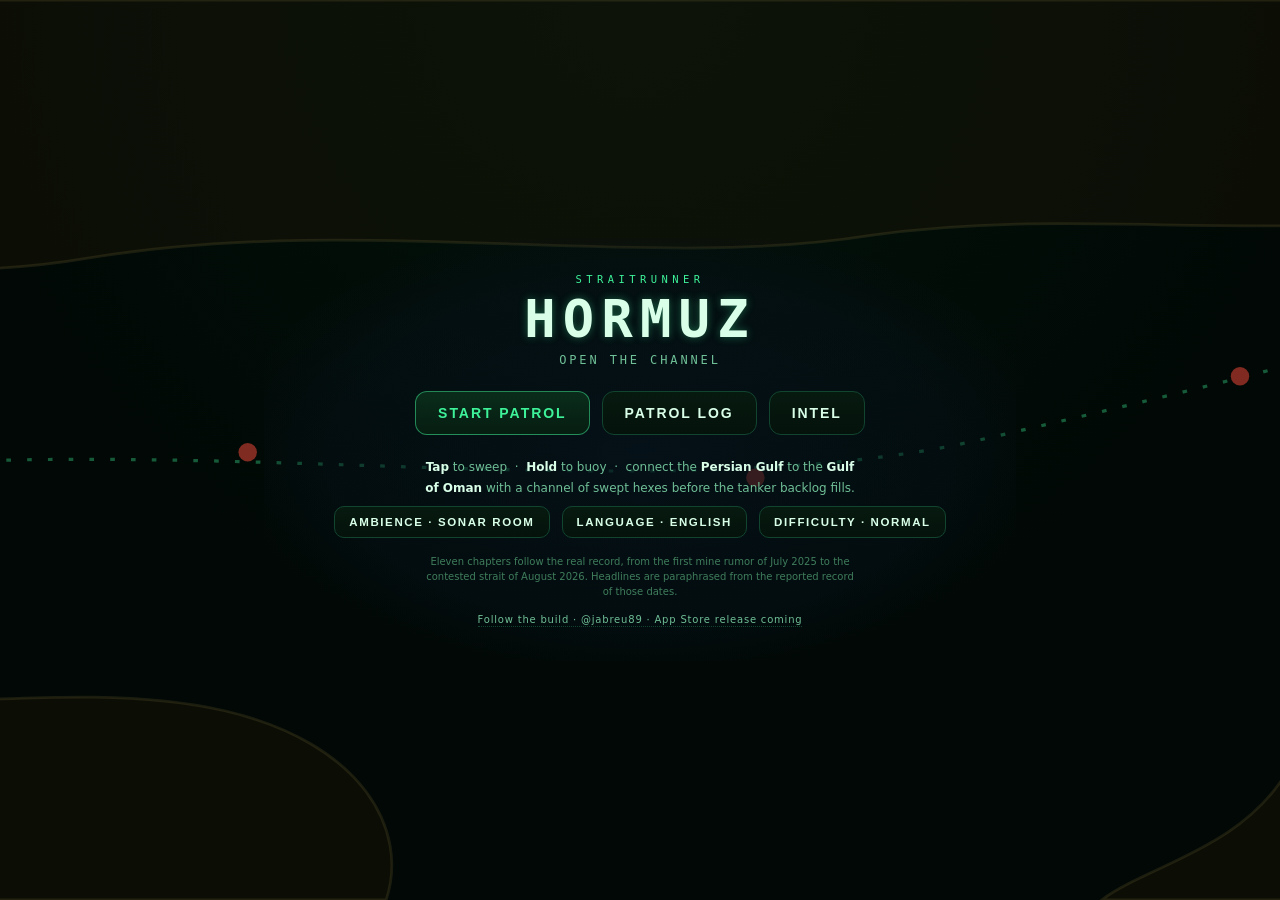
==== commit bd9fcea4: "v33: chapters 8-11, the record through August 20 2026" ====
--- a/index.html
+++ b/index.html
@@ -394,6 +394,11 @@
 .cell.wrecked .hexbg{fill:#1c1512;animation:hexpop .3s ease}
 .cell .hexbg{transition:transform 140ms var(--ease-out),stroke 140ms ease,stroke-width 140ms ease}
 .cell.pressing .hexbg{transform:scale(.88);stroke:#5fd8e8;stroke-width:2;transition:transform .28s ease,stroke .28s ease,stroke-width .28s ease}
+/* buoy telegraph: an amber outline closes in on the held hex over LONG_MS */
+.chargehex{fill:none;stroke:var(--amber);stroke-width:2;pointer-events:none;
+  transform-box:fill-box;transform-origin:center;
+  animation:chargein .3s linear forwards}
+@keyframes chargein{from{transform:scale(1.9);opacity:.1}to{transform:scale(1.04);opacity:.9}}
 @keyframes hexpop{0%{transform:scale(.6);opacity:.3}70%{transform:scale(1.07)}100%{transform:scale(1);opacity:1}}
 text.num{font-family:ui-monospace,"SF Mono",Menlo,monospace;font-weight:700;font-size:16px;text-anchor:middle;pointer-events:none}
 .n1{fill:#6fd2ff}.n2{fill:#6fe3a5}.n3{fill:#ffd36e}.n4{fill:#ffa14d}.n5{fill:#ff7a63}.n6{fill:#ff5470}
@@ -650,6 +655,7 @@
   .screen.leaving{animation:none;display:none}
   .cell .hexbg,.cell.pressing .hexbg{transition:none}
   .stat b.bump{animation:none}
+  .chargehex{display:none}
   #boomflash.on{animation:none}
   .goal-mark{animation:none;opacity:.5}
   #rotate .phone{animation:none;transform:rotate(-90deg)}
@@ -744,7 +750,7 @@
         <button class="btn small" id="btnDiffTitle" aria-label="Choose difficulty">Difficulty · Normal</button>
       </div>
       <div class="finenote" id="finenote">
-        Seven chapters follow the real record, from the first mine rumor of July 2025 to the July 2026 relapse.
+        Eleven chapters follow the real record, from the first mine rumor of July 2025 to the contested strait of August 2026.
         Headlines are paraphrased from the reported record of those dates.
       </div>
       <a class="followline" href="https://x.com/jabreu89" target="_blank" rel="noopener">Follow the build · @jabreu89 · App Store release coming</a>
@@ -1145,6 +1151,166 @@
       "OOO~~~~~~~~~~~~~~~~~OOO",
       "OOOOOOOOOOOOOOOOOOOOOOO"
     ]
+  },
+  {
+    code:"CHAPTER 8", name:"THE GAUNTLET", date:"JUL 13-24 2026", sector:"THE SOUTHERN CORRIDOR",
+    sub:"The truce is dead and the blockade is back. Three tankers burn in one night, and every ship that still dares the strait hugs the Omani shore under escort while missiles reach for them from the north. The corridor is the only road left. Sweep it faster than they can close it.",
+    winTitle:"THROUGH THE GAUNTLET",
+    winFlavor:"The convoy clears the headland with the blockade line holding behind it. Twelve ships turned away, two disabled, and your channel still open at dawn. Nobody calls it safe. They call it passable.",
+    brief:[
+      ["Wire · Jul 14","Blockade of Iranian ports takes effect; three tankers struck overnight in the approaches, one crew member killed"],
+      ["gCaptain · Jul 20","Two tankers hit on the southern route off Oman; strait traffic falls to near standstill"],
+      ["FT · Jul 22","Satellite imagery shows an abandoned tanker towed into Iranian waters near Larak Island"],
+      ["UN · Jul 24","Rights office: at least nine ships and 93 crew abandoned at sea since the war began"]
+    ],
+    ticker:[
+      "JUL 13 · <b>USNI</b> · Washington reinstates the naval blockade of Iranian ports; enforcement begins within a day",
+      "JUL 14 · <b>REUTERS</b> · Three tankers struck overnight near the strait; one crew member killed; the IRGC claims the attacks",
+      "JUL 17 · <b>NPR</b> · Missiles strike an air base in Jordan; three American soldiers are killed, and the strikes resume",
+      "JUL 20 · <b>GCAPTAIN</b> · Two tankers hit off Oman on the southern route; a third disabled; crossings grind toward zero",
+      "JUL 22 · <b>FT</b> · An abandoned tanker reappears in Iranian waters near Larak, smoke still rising",
+      "JUL 24 · <b>CENTCOM</b> · A blockade runner is disabled in the Gulf of Oman; twelve vessels redirected since enforcement resumed",
+      "JUL 24 · <b>UN</b> · Ninety-three seafarers abandoned by their owners at sea; thousands more still trapped in the Gulf"
+    ],
+    minePct:.24, cap:17, interval:17, wreckCost:3, zeroCap:8, reMine:{every:2, max:5}, runners:{every:28, escape:6}, convoy:{every:18, max:4}, drones:{every:24},
+    labels:[["IRANIAN COASTLINE",.5,.16,0],["MUSANDAM",.32,.82,0],["SOUTHERN CORRIDOR",.5,.6,0],["GULF OF OMAN",.82,.4,0]],
+    cities:[["JASK",.68,.06],["KHASAB",.28,.86],["DIBBA",.06,.9]],
+    border:[[.2,.74],[.16,1.0]],
+    mask:[
+      "IIIIIIIIIIIIIIIIIIIIIII",
+      "III~~~~~~~~~~~~~~IIIIII",
+      "I~~~~~~~~~~~~~~~~~~~III",
+      "~~~~~~~~~~~~~~~~~~~~~~~",
+      "~~~~~~~~~~~~~~~~~~~~~~~",
+      "~~~~~~~~~~~~~~~~~~~~~~~",
+      "~~~~~~~~~~~~~~~~~~~~~~~",
+      "~~~~~~~~~~~~~~~~~~~~~~~",
+      "~~~~~~~OO~~~~~~~~~~~~~~",
+      "~~~~~OOOOOO~~~~~~~~~~~~",
+      "~~~OOOOOOOOOO~~~~~~~~~~",
+      "OOOOOOOOOOOOOOO~~~~~~~~",
+      "OOOOOOOOOOOOOOOOOOOOOOO"
+    ]
+  },
+  {
+    code:"CHAPTER 9", name:"THE LULL", date:"JUL 25 - AUG 2 2026", sector:"THE EXIT LANES",
+    sub:"For once, nobody is shooting. A pause takes hold at Tehran's request, the route talks inch forward in Muscat, and the backlog starts to move. But insurance now costs more than some of the ships, and every quiet day feels borrowed. Clear the exit lanes while the silence lasts.",
+    winTitle:"EIGHT BORROWED DAYS",
+    winFlavor:"The lull ends the way everyone feared: a gas carrier burning eleven miles off Oman. But the lane you swept stayed clean, and what went out went out through it.",
+    brief:[
+      ["NPR · Jul 26","A mutual pause holds: no new strikes on either side as talks on the strait continue in Muscat"],
+      ["Lloyd's List · Jul 27","War-risk cover tops $10 million for a single supertanker voyage, a record"],
+      ["Al Jazeera · Aug 2","Tehran says route negotiations with Oman are in their final stages"],
+      ["gCaptain · Aug 1","LNG carrier struck in the engine room while exiting with Qatari cargo; crew safe, the lull is over"]
+    ],
+    ticker:[
+      "JUL 26 · <b>NPR</b> · A pause in the strikes enters its second day; merchant hulls go unstruck for the first week since the relapse",
+      "JUL 27 · <b>LLOYD'S LIST</b> · War-risk cover passes ten million dollars for one supertanker voyage; five percent of hull value per transit",
+      "AUG 2 · <b>OPEC</b> · Producers approve one more quota increase, mostly symbolic with the strait still throttled",
+      "AUG 2 · <b>AL JAZEERA</b> · Route talks with Oman in 'final stages', Tehran says; reopening remains conditional",
+      "JUL 31 · <b>GCAPTAIN</b> · A gas carrier is struck eleven miles off Oman while exiting with Qatari LNG; fire, blackout, crew safe",
+      "AUG 2 · <b>SPLASH 247</b> · Radio threats and a distant explosion turn a supertanker back short of the exit"
+    ],
+    minePct:.2, cap:16, interval:20, wreckCost:3, zeroCap:10, reMine:{every:3, max:3}, convoy:{every:22, max:3}, drones:{every:30},
+    labels:[["IRANIAN COASTLINE",.5,.14,0],["LARAK",.65,.44,1],["STRAIT OF HORMUZ",.22,.38,0],["GULF OF OMAN",.75,.66,0]],
+    cities:[["QESHM",.16,.08],["KHASAB",.16,.88],["FUJAIRAH",.72,.94]],
+    border:[[.3,.72],[.26,1.0]],
+    mask:[
+      "IIIIIIIIIIIIIIIIIIIIIII",
+      "IIII~~~~~~~~~~~~~~IIIII",
+      "I~~~~~~~~~~~~~~~~~~~~~I",
+      "~~~~~~~~~~~~~~~~~~~~~~~",
+      "~~~~~~~~~~~~~~~~~~~~~~~",
+      "~~~~~~~~~~~~~~II~~~~~~~",
+      "~~~~~~~~~~~~~~II~~~~~~~",
+      "~~~~~~~~~~~~~~~~~~~~~~~",
+      "~~~~~~~~~~~~~~~~~~~~~~~",
+      "~~~~~~~~~~~~~~~~~~~~~~~",
+      "~~~OO~~~~~~~~~~~~~~~~~~",
+      "OOOOOO~~~~~~~~~~~~~~OOO",
+      "OOOOOOOOOOOOOOOOOOOOOOO"
+    ]
+  },
+  {
+    code:"CHAPTER 10", name:"TWO ROUTES", date:"AUG 3-16 2026", sector:"NORTH AND SOUTH LANES",
+    sub:"The chart now shows two straits. Tehran and Muscat agree on paper: inbound past Larak in the north, outbound through Omani waters in the south. Nobody signs, everybody sails anyway, and drones find the night transits. Keep both lanes open and let the chart argue with itself.",
+    winTitle:"BOTH LANES BREATHE",
+    winFlavor:"Inbound in the north, outbound in the south, and four out of five captains choose the protected side. The agreement remains unsigned. The water doesn't wait for it.",
+    brief:[
+      ["Bloomberg · Aug 5","Iran and Oman agree proposed routes: inbound near Larak Island, outbound through Omani waters"],
+      ["Reuters · Aug 8","Gulf tanker struck by a missile; its operator counts fifteen of its vessels attacked since the war began"],
+      ["IranWire · Aug 10","An oil slick from a stricken bulker reaches Qeshm Island's mangroves"],
+      ["Lloyd's List · Aug 14","Two more tankers struck by drones on night transits; a bulk carrier hit in the hull the same week"]
+    ],
+    ticker:[
+      "AUG 5 · <b>BLOOMBERG</b> · Two routes agreed on paper: inbound past Larak, outbound via Omani waters; reopening still conditional",
+      "AUG 8 · <b>REUTERS</b> · A Gulf operator counts fifteen of its tankers attacked since February; Gulf capitals demand the strait reopen unconditionally",
+      "AUG 8 · <b>CNN</b> · Tehran publishes its price for reopening: sanctions, the blockade, frozen assets, compensation",
+      "AUG 10 · <b>IRANWIRE</b> · The slick from a stricken bulker reaches Qeshm's mangroves; ten kilometers of oil on the water",
+      "AUG 13 · <b>LLOYD'S LIST</b> · Drones strike two tankers on night transits; both sail on; crews unhurt",
+      "AUG 13 · <b>BLOOMBERG</b> · Salvage begins on a grounded shadow-fleet tanker; its slick has grown to thirteen hundred square kilometers",
+      "AUG 14 · <b>REUTERS</b> · Two new slicks reported near Iranian islands as the spill spreads"
+    ],
+    minePct:.18, cap:17, interval:18, wreckCost:3, zeroCap:11, reMine:{every:3, max:4}, runners:{every:30, escape:6}, convoy:{every:19, max:4}, drones:{every:26},
+    labels:[["IRANIAN COASTLINE",.5,.13,0],["LARAK",.38,.28,1],["INBOUND · IRAN ROUTE",.6,.36,0],["OUTBOUND · OMANI ROUTE",.42,.72,0],["MUSANDAM",.82,.9,0]],
+    cities:[["BANDAR ABBAS",.28,.05],["KHASAB",.56,.92]],
+    border:[[.5,.5],[.5,.5]],
+    mask:[
+      "IIIIIIIIIIIIIIIIIIIIIII",
+      "II~~~~~~~~~~~~~~~IIIIII",
+      "~~~~~~~~~~~~~~~~~~~~~~~",
+      "~~~~~~~~II~~~~~~~~~~~~~",
+      "~~~~~~~~~~~~~~~~~~~~~~~",
+      "~~~~~~~~~~~~~~~~~~~~~~~",
+      "BBBBBBBBBBBBBBBBBBBBBBB",
+      "~~~~~~~~~~~~~~~~~~~~~~~",
+      "~~~~~~~~~~~~~~~~~~~~~~~",
+      "~~~~~~~~~~~~~OO~~~~~~~~",
+      "~~~~~~~~~~~~~~~~~~~~~~~",
+      "OO~~~~~~~~~~~~~~~~~~OOO",
+      "OOOOOOOOOOOOOOOOOOOOOOO"
+    ]
+  },
+  {
+    code:"CHAPTER 11", name:"WALL OF STEEL", date:"AUG 17-20 2026", sector:"THE CONTESTED NARROWS",
+    sub:"The memorandum expires with no deal and no talks on the calendar. Iran opens a pay-to-pass regime in the north and seizes the first ship that refuses. Washington calls its blockade a wall of steel and the strait officially open. Both are lying a little. Sweep the narrows and let the record decide.",
+    winTitle:"THE STRAIT ENDURES",
+    winFlavor:"Open by declaration, closed by insurance, contested in every other way that matters. Your channel held through the week the paper ran out. This is where the reported record ends, for now.",
+    brief:[
+      ["NBC · Aug 17","The sixty-day memorandum expires with no deal and no talks scheduled"],
+      ["Maritime Executive · Aug 17","Iran's permit regime takes effect; a products tanker is seized near Qeshm for refusing the northern route"],
+      ["TradeWinds · Aug 18","A bulker is struck exiting the southern corridor; its chief engineer is killed"],
+      ["Al Jazeera · Aug 19","The UAE suspends all trade with Iran; Washington declares an 'economic D-Day'"]
+    ],
+    ticker:[
+      "AUG 17 · <b>NBC</b> · The sixty-day memorandum expires; no deal, no extension, no talks scheduled",
+      "AUG 17 · <b>WINDWARD</b> · Pay-to-pass takes effect on the northern route: permits, approved insurance, fees reported up to two million dollars",
+      "AUG 17 · <b>MARITIME EXECUTIVE</b> · A products tanker is boarded and seized near Qeshm, the first taking since June",
+      "AUG 18 · <b>TRADEWINDS</b> · A bulker is struck leaving by the southern corridor; the chief engineer is killed",
+      "AUG 18 · <b>BLOOMBERG</b> · Two ballistic missiles reported over the UAE; Tehran calls the report a fabrication",
+      "AUG 19 · <b>CNN</b> · Four of five transits now ride the protected southern lane; millions of barrels a day move in silence",
+      "AUG 19 · <b>AL JAZEERA</b> · The UAE cuts all trade with Iran; Washington promises the most crushing economic operation ever",
+      "AUG 20 · <b>GULF NEWS</b> · Carrier groups rotate on station; Brent holds near ninety-two; the deadlock holds with them"
+    ],
+    minePct:.25, cap:18, interval:16, wreckCost:3, zeroCap:8, reMine:{every:2, max:5}, runners:{every:26, escape:5}, convoy:{every:17, max:5}, drones:{every:22},
+    labels:[["IRANIAN COASTLINE",.55,.13,0],["HORMUZ",.42,.4,1],["QESHM",.14,.22,0],["THE NARROWS",.5,.58,0],["GULF OF OMAN",.85,.6,0]],
+    cities:[["BANDAR ABBAS",.4,.04],["KHASAB",.2,.88]],
+    border:[[.3,.7],[.26,1.0]],
+    mask:[
+      "IIIIIIIIIIIIIIIIIIIIIII",
+      "IIIIII~~~~~~~~~IIIIIIII",
+      "III~~~~~~~~~~~~~~~~~III",
+      "I~~~~~~~~~~~~~~~~~~~~~~",
+      "~~~~~~~~~~~~~~~~~~~~~~~",
+      "~~~~~~~~~II~~~~~~~~~~~~",
+      "~~~~~~~~~~~~~~~~~~~~~~~",
+      "~~~~~~~~~~~~~~~~~~~~~~~",
+      "~~~~~~~~~~~~~~~~~~~~~~~",
+      "~~~~OO~~~~~~~~~~~~~~~~~",
+      "~~OOOO~~~~~~~~~~~~~~~~~",
+      "OOOOOOO~~~~~~~~~~~~~OOO",
+      "OOOOOOOOOOOOOOOOOOOOOOO"
+    ]
   }
 ];
 
@@ -1256,7 +1422,7 @@
 
 /* ---------------- persistence ---------------- */
 const STORE_KEY = "ormuz.v3";
-const CAMPAIGN_V = 3;   /* bump whenever chapter order/count changes: stale saves reset */
+const CAMPAIGN_V = 4;   /* bump whenever chapter order/count changes: stale saves reset */
 function loadProgress(){
   const fresh = { v: CAMPAIGN_V, u:0, best:{}, perfect:{}, hardBest:{} };
   try {
@@ -1279,7 +1445,7 @@
   DIFF = localStorage.getItem("ormuz.diff") ||
          (localStorage.getItem("ormuz.hard") === "1" ? "hard" : "normal");
 } catch(e){}
-function hardUnlocked(){ return DEV || (6 in PROG.best); }
+function hardUnlocked(){ return DEV || ((LEVELS.length - 1) in PROG.best); }
 function activeDiff(){ return DIFF === "hard" && !hardUnlocked() ? "normal" : DIFF; }
 function setDiff(d){
   DIFF = d;
@@ -1326,7 +1492,7 @@
 } catch(e){}
 const isES = () => LANG === "es";
 /* ES bundle is generated by i18n/splice.js; edit i18n/es-*.json, not this line */
-const ES = /*__ES_BUNDLE__*/{"levels":[{"code":"CAPÍTULO 1","name":"EL RUMOR","date":"JUN-JUL 2025","sector":"ACCESOS AL GOLFO DE OMÁN","sub":"La guerra de doce días terminó y el alto el fuego se sostiene, apenas. Entonces llega el informe de inteligencia: durante los combates de junio, Irán cargó minas navales en buques dentro del Golfo. Nadie puede decir si alguna entró al agua. Alguien tiene que sacar un buque de sondeo y averiguarlo, en silencio, antes de que lo hagan las aseguradoras.","winTitle":"EL RUMOR ERA CIERTO","winFlavor":"El sondeo las encuentra: una dispersión escasa, despejada en silencio antes de que el mercado escuche una palabra. Las minas nunca fueron la pregunta. La pregunta era cuándo alguien decidiría usarlas.","brief":[["Reuters · 1 Jul","Inteligencia de EEUU: Irán cargó minas navales en buques en el Golfo Pérsico tras los ataques de junio"],["UKMTO","Aviso: transitar con cautela y reportar objetos flotantes a los buques de guerra de la coalición"],["Aseguradoras","Las primas de riesgo de guerra siguen tercamente altas tras el alto el fuego; los suscriptores exigen sondeos con discreción"],["Teherán","Funcionarios descartan los reportes de minas como 'guerra psicológica' y niegan cualquier despliegue"]],"ticker":["JUN 24 2025 · <b>AGENCIAS<\/b> · La guerra de doce días termina en un frágil alto el fuego; el estrecho sigue abierto, por poco","JUL 1 2025 · <b>REUTERS<\/b> · Inteligencia de EEUU afirma que Irán cargó minas navales en buques en el Golfo Pérsico en junio","JUL 2025 · <b>ASEGURADORAS<\/b> · Las primas de riesgo de guerra se niegan a bajar a niveles de preguerra; se exigen sondeos en Fujairah","JUL 2025 · <b>UKMTO<\/b> · Se recomienda a los marinos reportar objetos a la deriva; comienzan operaciones de sondeo en los accesos orientales","JUL 2025 · <b>TEHERÁN<\/b> · 'Guerra psicológica': Irán niega que se hayan desplegado minas"]},{"code":"CAPÍTULO 2","name":"MINAS EN EL AGUA","date":"FEB 28 - MAR 12 2026","sector":"LA ANGOSTURA MINADA","sub":"Basta una mañana para que el mundo cambie: la 'Operation Epic Fury' antes del amanecer, y al caer la noche la IRGC transmite que el estrecho está cerrado. En dos semanas los tanqueros han apagado sus señales, las aseguradoras han huido y la inteligencia está segura: los minadores trabajan la angostura de noche. Cada canal que despejas puede sembrarse de nuevo a tus espaldas.","winTitle":"UN CANAL, POR HOY","winFlavor":"La angostura es transitable esta noche. Pero la inteligencia contó dieciséis minadores destruidos en plena faena, lo que significa que había dieciséis minadores. Nadie cree que el campo vaya a seguir despejado.","brief":[["CENTCOM","'Operation Epic Fury': ataques de EEUU e Israel por todo Irán; en cuestión de horas la IRGC declara cerrado el estrecho"],["UKMTO","Poco después de la medianoche del 2 de marzo, ni un solo tanquero en el estrecho transmite posición AIS"],["Inteligencia EEUU","Irán ha comenzado a sembrar minas navales; 16 minadores destruidos en plena faena en la angostura"],["Mercados","El crudo Brent supera los 100 dólares por primera vez en cuatro años, rumbo a un pico de 126"]],"ticker":["FEB 28 · <b>AGENCIAS<\/b> · EEUU e Israel lanzan la “Operation Epic Fury” contra sitios militares y nucleares por todo Irán","FEB 28 · <b>RADIO IRGC<\/b> · “No se permite el paso de buques por el Estrecho de Ormuz”","MAR 2 · <b>UKMTO<\/b> · El AIS se apaga en todo el estrecho poco después de la medianoche","MAR 5 · <b>CLUBES P&I<\/b> · Retirada la cobertura de protección e indemnización para los tránsitos por Ormuz","MAR 8 · <b>MERCADOS<\/b> · El Brent supera los 100 dólares y toca un pico de 126: la mayor subida mensual registrada","MAR 10 · <b>INTELIGENCIA EEUU<\/b> · Irán ha comenzado a sembrar minas navales en el estrecho; 16 minadores destruidos","MAR 10 · <b>CENTCOM<\/b> · Aviso a los marinos: el agua despejada puede resembrarse de un día para otro; barrer y volver a barrer"]},{"code":"CAPÍTULO 3","name":"CIERRE TOTAL","date":"MAR 27 2026","sector":"EL CANAL DE QESHM","sub":"Teherán deja de fingir que el cierre es negociable: cerrado para cualquiera que sirva a EEUU, Israel o sus aliados, abierto para cinco naciones elegidas. Un buque siniestrado yace varado en Qeshm como prueba de lo que puede hacer el campo minado. Los destructores de CENTCOM comienzan a despejar, y abrir el canal al sur de Qeshm te toca a ti.","winTitle":"EL CANAL RESISTE","winFlavor":"Al sur de Qeshm el agua vuelve a ser honesta. Veinte mil marinos siguen esperando dentro del Golfo, y cada uno de ellos oyó que este canal se abrió.","brief":[["IRGC","Estrecho cerrado para todo buque con origen o destino en puertos de EEUU, Israel y sus aliados"],["CENTCOM","Comienzan en los accesos las operaciones de limpieza de minas encabezadas por destructores"],["Teherán","Paso concedido a China, Rusia, India, Irak y Pakistán; aprobada la carga humanitaria de la ONU"],["Agencias","El buque siniestrado Mayuree Naree encalla en la isla de Qeshm tras semanas a la deriva"]],"ticker":["MAR 14-24 · <b>ARMADA INDIA<\/b> · “Operation Sankalp”: cinco buques de GLP escoltados a la salida por el Golfo de Omán","MAR 26 · <b>TEHERÁN<\/b> · Anunciada la lista de paso: China, Rusia, India, Irak, Pakistán","MAR 27 · <b>IRGC<\/b> · Cierre extendido a todo buque que sirva a puertos de EEUU, Israel y sus aliados","MAR 27 · <b>CENTCOM<\/b> · Comienzan las operaciones de limpieza de minas con destructores","MAR 27 · <b>AGENCIAS<\/b> · El Mayuree Naree, en llamas desde el día 11, encalla en la isla de Qeshm","MAR 27 · <b>ONU<\/b> · Aprobado el tránsito de cargamentos humanitarios y de fertilizantes"]},{"code":"CAPÍTULO 4","name":"DESPEJAR EL ESTRECHO","date":"ABR 11-21 2026","sector":"LOS ACCESOS OCCIDENTALES","sub":"Los destructores estadounidenses entran al estrecho por primera vez desde que empezó la guerra, y dos días después el bloqueo de los puertos de Irán se cierra de golpe tras ellos. Dentro del Golfo hay dos mil buques y veinte mil marinos atrapados, y el agua que despejas hoy es su única salida.","winTitle":"UNA SALIDA","winFlavor":"Los accesos occidentales están abiertos. En algún lugar a tus espaldas, dos mil tripulaciones sacan cuentas de combustible, víveres y qué tan rápido pueden levar anclas.","brief":[["Casa Blanca","Las fuerzas de EEUU han empezado a 'despejar' el estrecho, dice el presidente; los destructores entran a la angostura"],["CENTCOM","Bloqueo de los puertos iraníes desde el 13 de abril; el tránsito hacia puertos no iraníes sigue sin trabas"],["IMO","Unos 20,000 marinos y 2,000 buques atrapados en el Golfo Pérsico"],["Agencias","Una breve reapertura para la marina mercante se derrumba en días; se reimponen las restricciones"]],"ticker":["ABR 11 · <b>CASA BLANCA<\/b> · Destructores de la Armada de EEUU entran al estrecho mientras Washington promete reabrir la vía","ABR 13 · <b>CENTCOM<\/b> · Comienza el bloqueo naval de los puertos y aguas costeras de Irán","ABR 14 · <b>CENTCOM<\/b> · Minadores burlan el bloqueo al amparo de la oscuridad; las escoltas maniobran para cortarles el paso","ABR 17 · <b>AGENCIAS<\/b> · La breve reapertura para la marina mercante se derrumba; se reimponen las restricciones","ABR 21 · <b>IMO<\/b> · Unos 20,000 marinos y 2,000 buques siguen atrapados en el Golfo","ABR · <b>ANALISTAS<\/b> · La mayor disrupción del suministro energético mundial desde los años setenta"]},{"code":"CAPÍTULO 5","name":"PROJECT FREEDOM","date":"MAY 4-8 2026","sector":"RUTA DEL CONVOY","sub":"Project Freedom: los buques de guerra se forman y la flota atrapada empieza a moverse, en fila india, por aguas que tienes que despejar más rápido de lo que los minadores pueden envenenarlas. A los dos días, las escoltas hacen una pausa por la diplomacia, y cada capitán en el Golfo contiene la respiración.","winTitle":"EL CONVOY PASA","winFlavor":"Salieron en una fila que se perdía más allá del horizonte, y cada buque que superó la angostura fue un argumento para terminar esto.","brief":[["Armada EEUU","'Project Freedom': buques de guerra escoltan convoyes mercantes fuera del Golfo"],["Teherán","Se crea una 'Autoridad del Estrecho del Golfo Pérsico' para licenciar y cobrar los tránsitos"],["Agencias","La IRGC retiene tanqueros apresados, entre ellos el MSC Epaminondas y el MSC Francesca"],["Casa Blanca","Escoltas en pausa tras 'grandes avances' hacia un acuerdo"]],"ticker":["MAY 4 · <b>ARMADA EEUU<\/b> · Comienza “Project Freedom”: convoyes escoltados fuera del Golfo Pérsico","MAY 5 · <b>TEHERÁN<\/b> · Irán crea una “Autoridad del Estrecho del Golfo Pérsico” para licenciar tránsitos","MAY 5 · <b>AVISO A CAPITANES<\/b> · Los convoyes dejan de esperar: algunos capitanes se adentran en aguas a medio barrer antes que fondear otra semana","MAY 6 · <b>CASA BLANCA<\/b> · Misión de escolta en pausa, citando “grandes avances” hacia un acuerdo","MAY 6 · <b>AGENCIAS<\/b> · Patrulleras abordan y detienen a todo tanquero sorprendido merodeando fuera de los canales barridos","MAY 8 · <b>AGENCIAS<\/b> · El tanquero Ocean Koi apresado por “intentar perturbar las exportaciones de petróleo”","MAY · <b>LLOYD'S LIST<\/b> · El seguro de convoy se suscribe viaje por viaje, a tasas que nadie publica"]},{"code":"CAPÍTULO 6","name":"LA RUTA AMPLIADA","date":"JUN 17-27 2026","sector":"SEPARACIÓN DE TRÁFICO","sub":"Un memorando termina la guerra sobre el papel. Irán declara de todos modos un último cierre, y entonces la respuesta llega dibujada en una carta náutica: una ruta ampliada cerca de Omán, dos carriles, ambas direcciones, desafiando a cualquiera a cerrarla otra vez. Abre ambos carriles y haz que el papel sea real.","winTitle":"EL ESTRECHO VIVE","winFlavor":"Ambos carriles resisten y el tráfico se mueve en dos direcciones por primera vez desde febrero. El estrecho está abierto.","brief":[["Agencias","Los presidentes de EEUU e Irán firman un memorando de entendimiento que pone fin a la guerra y a los bloqueos"],["Teherán","20 de junio: Irán vuelve a declarar cerrado el estrecho, citando violaciones israelíes"],["JMIC","Se abre cerca de Omán una ruta ampliada de doble sentido que rompe el control de Irán sobre la vía"],["Lloyd's List","Los suscriptores regresan, carril por carril, al triple de las tasas antiguas"]],"ticker":["JUN 11 · <b>AL JAZEERA<\/b> · Irán cierra el Estrecho de Ormuz: ¿pero no estaba ya cerrado?","JUN 17 · <b>AGENCIAS<\/b> · Firmado el memorando de entendimiento: terminan la guerra y los bloqueos","JUN 20 · <b>TEHERÁN<\/b> · Irán dice que el estrecho vuelve a estar cerrado por violaciones del alto el fuego","JUN 22 · <b>CNBC<\/b> · El tráfico marítimo se estanca después de que Irán declara cerrada de nuevo la vía clave","JUN 27 · <b>JMIC<\/b> · Anunciada una ruta ampliada por el estrecho cerca de Omán: tráfico en ambas direcciones"]},{"code":"CAPÍTULO 7","name":"LA RECAÍDA","date":"JUL 8-12 2026","sector":"EL CORREDOR ESCOLTADO","sub":"Diecinueve días. Eso duró la paz antes de que los misiles alcanzaran tres buques mercantes y los ataques se reanudaran en ambas orillas. El tráfico se ha desplomado a un goteo que se arrastra por un único canal escoltado pegado a la costa omaní, mientras los diplomáticos lo intentan de nuevo en Mascate. Mantén el corredor respirando. Es el único que queda.","winTitle":"EL CORREDOR RESISTE","winFlavor":"El canal escoltado sobrevive a la noche. Las conversaciones continúan en Mascate, y el estrecho sigue abierto convoy a convoy.","brief":[["Agencias","Se rompe el alto el fuego: tres buques mercantes alcanzados en el estrecho; EEUU ataca decenas de objetivos; Irán responde en cinco países"],["Lloyd's List","Los cruces rastreables por el estrecho se paralizan en la práctica"],["Mascate","Se abren conversaciones de seguridad mientras Washington exige un compromiso público de cesar los ataques a la marina mercante"],["Mercados","Primas de riesgo de guerra a ocho veces las tasas previas a la crisis; seis clubes P&I restringen la cobertura"]],"ticker":["JUL 5 · <b>PORTWATCH<\/b> · La ruta ya reducida a 34 tránsitos diarios frente a los 88 normales antes de que se reanudaran los ataques","JUL 7 · <b>AGENCIAS<\/b> · Misiles iraníes y un dron alcanzan tres buques mercantes en el estrecho; EEUU golpea objetivos costeros en respuesta","JUL 8 · <b>AGENCIAS<\/b> · EEUU ataca decenas de objetivos por todo Irán por segundo día","JUL 9 · <b>AGENCIAS<\/b> · Se reportan represalias iraníes contra sitios en Bahréin, Kuwait, Qatar, Jordania e Irak","JUL 10 · <b>AL JAZEERA<\/b> · El tráfico por Ormuz se paraliza mientras EEUU e Irán reanudan los combates","JUL 11 · <b>MERCADOS<\/b> · Primas de riesgo de guerra a ocho veces las tasas previas a la crisis; seis clubes P&I restringen la cobertura para tránsitos del Golfo","JUL 11 · <b>MASCATE<\/b> · El canciller en Omán para conversaciones de seguridad del estrecho; los convoyes escoltados mantienen vivo un solo canal","JUL 12 · <b>AXIOS<\/b> · Fuerzas de EEUU coordinan el paso de unos 20 buques comerciales por el estrecho en 24 horas"]}],"intel":{"briefing":[{"t":"EL CUELLO DE BOTELLA","d":"El Estrecho de Ormuz es el único paso marítimo entre el Golfo Pérsico y el océano abierto. Tiene unas 21 millas náuticas de ancho en su punto más angosto, y por él circulan aproximadamente una quinta parte del petróleo mundial y cerca de una quinta parte de su gas natural licuado. No existe ruta sustituta para la mayor parte de esa carga. Cuando el estrecho se cierra, la economía mundial lo siente en cuestión de días."},{"t":"EL CIERRE","d":"El 28 de febrero de 2026, Irán declaró cerrado el estrecho y comenzó a colocar minas navales, el primer cierre total en la historia de esta vía marítima. Los tanqueros se acumularon fondeados a ambos lados mientras las armadas entraban a despejar un paso. Cada capítulo de esta campaña sigue el registro real de esa crisis, desde el primer rumor de minas en julio de 2025 hasta la nueva escalada y las conversaciones de julio de 2026."},{"t":"TU MISIÓN","d":"Comandas una unidad de medidas contra minas. Tu sonar no puede ver una mina directamente, pero una celda sondeada informa cuántas minas hay en el agua a su alrededor. Usa esos números para cartografiar el peligro y abrir un canal barrido desde el Golfo Pérsico, al oeste, hasta el Golfo de Omán, al este. Los tanqueros que esperan detrás de ti son tu reloj: si se agota la paciencia, la fila gana."},{"t":"CÓMO BARRER","d":"Toca una celda para sondearla. Mantén presionada una celda para balizarla como mina sospechosa. Toca un número ya satisfecho por sus balizas para barrer de una vez todo lo que no esté balizado a su alrededor: rápido, y exactamente tan peligroso como honestas sean tus balizas. Chocar con una mina no termina la patrulla, pero el casco inhabilitado bloquea el canal y te cuesta tanqueros. Ganas en el momento en que un canal barrido continuo conecta el oeste con el este."}],"history":[{"t":"EL REINO DE ORMUS","d":"Durante siglos, el reino insular de Ormus dominó el estrecho que hoy lleva su nombre, y se enriqueció gravando el comercio de especias, perlas y caballos que circulaba entre la India, Arabia y Persia. Los viajeros describían la isla árida como uno de los mercados más ricos de la tierra. Un proverbio de la época decía que, si el mundo fuera un anillo, Ormus sería su joya."},{"t":"IMPERIOS TOMAN EL ESTRECHO","d":"En 1507, el comandante portugués Afonso de Albuquerque tomó Ormuz, y durante más de un siglo una fortaleza en la isla ancló el dominio portugués sobre el comercio del golfo. En 1622, el sah Abás de Persia, con barcos alquilados a la Compañía Inglesa de las Indias Orientales, expulsó a los portugueses y trasladó el comercio a un nuevo puerto bautizado en su honor: Bandar Abbas. La lección quedó fijada desde temprano: quien domina el estrecho domina el golfo."},{"t":"LA ERA DEL PETRÓLEO","d":"El petróleo brotó en Persia en 1908, el primer gran hallazgo de Medio Oriente, y en dos generaciones el Golfo Pérsico concentraba los yacimientos de energía más profundos de la tierra. El estrecho en su desembocadura se convirtió en el punto de estrangulamiento más importante del mundo: por él pasan aproximadamente una quinta parte del petróleo mundial y cerca de una quinta parte de su gas natural licuado. Una vía regional se volvió una arteria global."},{"t":"1979: LA REVOLUCIÓN","d":"La Revolución Islámica barrió al sah respaldado por Estados Unidos, y el ayatolá Jomeini regresó del exilio para fundar la República Islámica. En noviembre de 1979, estudiantes tomaron la embajada de EEUU en Teherán y retuvieron a 52 estadounidenses durante 444 días. Washington y Teherán rompieron relaciones y nunca las han restablecido."},{"t":"LA GUERRA IRÁN-IRAK","d":"Irak invadió Irán en septiembre de 1980 y abrió ocho años de guerra de trincheras, ataques con misiles contra ciudades y ataques químicos que mataron a cientos de miles de personas. Cuando ambos bandos empezaron a atacar el tráfico marítimo del golfo para asfixiar los ingresos petroleros del otro, la guerra se derramó sobre las rutas de navegación y arrastró a armadas externas. Terminó en 1988 con un alto el fuego y sin vencedor."},{"t":"EL LARGO CONFLICTO FRÍO","d":"Después de 1988, Washington y Teherán siguieron enfrentándose con sanciones, operaciones encubiertas y grupos interpuestos en lugar de una guerra declarada. El acuerdo nuclear de 2015 cambió límites estrictos al programa iraní por alivio de sanciones, y durante tres años los tanqueros y el comercio se movieron con libertad. El retiro de Estados Unidos en 2018 restauró las sanciones de máxima presión, y el deslizamiento hacia la confrontación se reanudó."}],"countries":[{"t":"IRÁN","d":"Irán declaró cerrado el estrecho el 28 de febrero de 2026 y lo impuso con minas navales, lanchas rápidas de ataque e incautaciones, el primer cierre total en la historia de esta vía marítima. Combinó la coerción con la selectividad: concedió paso a los tanqueros con destino a China, Rusia, India, Irak y Pakistán y se lo negó al resto. El estrecho es la mayor palanca de Irán, y 2026 fue el año en que la accionó a fondo."},{"t":"ESTADOS UNIDOS","d":"Estados Unidos atacó las instalaciones nucleares de Irán en junio de 2025 y luego respondió al cierre de 2026 con un bloqueo naval de los puertos iraníes en abril, operaciones sostenidas de desminado en el estrecho y 'Project Freedom', un sistema de convoyes que escoltaba tanqueros por canales despejados. Durante casi cinco décadas, la doctrina estadounidense sostuvo que Ormuz debía permanecer abierto. En 2026 el mundo supo lo que realmente costaba esa garantía."},{"t":"ISRAEL","d":"Israel abrió la guerra de doce días de junio de 2025 con ataques sorpresa contra el programa nuclear, las defensas aéreas y la cúpula militar de Irán, y absorbió oleadas de misiles balísticos como respuesta. En 2026 volvió a atacar objetivos iraníes junto a Estados Unidos. No tiene costa en el golfo, pero su confrontación con Irán fue lo que más empujó el estrecho hacia el cierre."},{"t":"OMÁN","d":"La rocosa península de Musandam, un exclave omaní, forma la orilla sur del estrecho, y los carriles de navegación pasan en gran parte por aguas omaníes. Omán lleva décadas como el mediador discreto de la región, albergando contactos extraoficiales entre Washington y Teherán, incluidas conversaciones nucleares en 2025. En julio de 2026, las negociaciones para poner fin al cierre se reunieron, una vez más, en Mascate."},{"t":"EMIRATOS ÁRABES UNIDOS","d":"Fujairah, el puerto emiratí sobre el Golfo de Omán, queda justo afuera del estrecho y es uno de los mayores centros de abastecimiento de combustible para buques del mundo, lo que lo volvió a la vez salvavidas y objetivo: en 2019, varios tanqueros sufrieron ataques con minas lapa frente a su costa. Un oleoducto desde los campos de Abu Dabi puede mover cerca de 1.5 millones de barriles diarios hasta Fujairah, evitando Ormuz por completo. En 2026 ese desvío se convirtió en una de las pocas llaves que el cierre no pudo cerrar."},{"t":"QATAR","d":"Qatar comparte con Irán el mayor yacimiento de gas del mundo y figura entre los principales exportadores de gas natural licuado de la tierra, casi todo embarcado a través de Ormuz. También alberga Al Udeid, la mayor base aérea de EEUU en Medio Oriente, que los misiles iraníes atacaron en junio de 2025 en represalia por los ataques estadounidenses; la salva fue interceptada en su mayor parte. La fortuna de Qatar y su exposición pasan por el mismo estrecho."},{"t":"ARABIA SAUDITA","d":"El oleoducto Este-Oeste del reino puede transportar unos cinco millones de barriles diarios a través de la península hasta Yanbu, en el Mar Rojo, el mayor desvío alrededor de Ormuz. Pero buena parte de su capacidad de exportación aún carga en terminales del golfo, dentro del punto de estrangulamiento, y el ataque de 2019 con drones y misiles contra su planta de procesamiento de Abqaiq, reivindicado por los hutíes y atribuido en general a Irán, demostró que la propia infraestructura podía ser alcanzada. En 2026 el oleoducto funcionó a plena capacidad mientras los muelles del golfo esperaban."},{"t":"CHINA","d":"China es el mayor comprador de crudo del golfo y, según la mayoría de las estimaciones, el destino de la gran mayoría de las exportaciones de petróleo sancionado de Irán. Cuando Irán cerró el estrecho, concedió paso a los tanqueros con destino a China, una excepción que preservó al último gran cliente de Teherán y su flujo de ingresos. Pekín presionó públicamente por la desescalada mientras sus barcos seguían cargando."},{"t":"INDIA","d":"India importa una gran parte de su crudo y su gas a través de Ormuz y escolta su propio tráfico marítimo en estas aguas desde 2019 bajo la 'Operation Sankalp', lanzada tras los ataques a tanqueros de aquel verano. En 2026, las escoltas de la Armada india volvieron a acompañar a los buques de bandera india, ayudadas por la decisión de Irán de incluir a India entre las banderas con paso concedido. La seguridad energética, no la política de alianzas, marcó el rumbo de Nueva Delhi."},{"t":"REINO UNIDO Y ARMADAS EUROPEAS","d":"En julio de 2019, después de que el Reino Unido detuviera un tanquero iraní frente a Gibraltar, la Guardia Revolucionaria de Irán (IRGC) apresó en el estrecho al Stena Impero, de bandera británica, y lo retuvo durante dos meses. El episodio dio origen a misiones de escolta occidentales: una coalición liderada por EEUU y una operación separada liderada por Europa patrullaron el estrecho hasta bien entrada la década de 2020. Las armadas de Europa regresaron en 2026 a un guion que ya habían ensayado."}],"proxies":[{"t":"EL EJE DE LA RESISTENCIA","d":"La respuesta de Irán a su debilidad convencional fue una red: Hezbolá en Líbano, Hamás en Gaza, los hutíes en Yemen y milicias en Irak y Siria, armadas y financiadas desde Teherán pero con raíces locales. La red le permitió a Irán ejercer presión lejos de sus fronteras mientras negaba responsabilidad directa. Para 2026 el eje estaba maltrecho, pero el estrecho le dio a Teherán un arma que no necesitaba intermediario alguno."},{"t":"LOS HUTÍES","d":"Desde fines de 2023, los hutíes de Yemen atacaron el tráfico comercial en el mar Rojo con misiles, drones y lanchas no tripuladas cargadas de explosivos: alcanzaron decenas de buques, hundieron varios y mataron a marinos. Las navieras globales desviaron sus rutas alrededor de África, sumando miles de millas a cada viaje. Fue el ensayo general de Ormuz: la prueba de que armas baratas y una amenaza creíble pueden sacar al comercio marítimo mundial de una arteria principal."},{"t":"HEZBOLÁ","d":"Fundado en Líbano en 1982 con respaldo iraní, Hezbolá se convirtió en una de las fuerzas no estatales más armadas del mundo y en el principal elemento disuasorio de Irán frente a Israel. En 2024, una campaña israelí de bíperes saboteados, ataques aéreos y asesinatos de sus líderes desmanteló la organización, y siguió un alto el fuego. Su silencio durante la guerra de 2025 midió cuánto había perdido el eje."},{"t":"HAMÁS","d":"El ataque de Hamás contra Israel del 7 de octubre de 2023, que mató a unas 1,200 personas, y la devastadora guerra de Gaza que siguió desataron la cadena de escaladas que rehizo la región. Irán arma y financia al grupo, pero no lo comanda; según los reportes, el ataque también tomó por sorpresa a Teherán. Casi todo lo que aparece en esta cronología después de 2023 remonta parte de su origen a esa mañana."},{"t":"MILICIAS CHIITAS DE IRAK","d":"Las milicias alineadas con Irán dentro de las Fuerzas de Movilización Popular de Irak pasaron 2023 y 2024 lanzando drones y cohetes contra bases estadounidenses en Irak, Siria y Jordania, incluido un ataque en enero de 2024 que mató a tres soldados estadounidenses. Los ataques le dieron a Teherán una forma de desgastar a las fuerzas de Estados Unidos sin una guerra declarada. Durante la crisis de 2026, cada base estadounidense dentro de su alcance quedó a una sola escalada de distancia de un conflicto más amplio."},{"t":"LA FLOTA FANTASMA","d":"Cientos de tanqueros envejecidos, con dueños opacos, banderas de conveniencia y transpondedores apagados, mueven crudo iraní y ruso sancionado fuera del sistema marítimo legal. Cambian de nombre, cambian de bandera, transfieren carga de buque a buque en altamar y a menudo navegan sin seguro reconocido. En 2026 esta flota apátrida era a la vez un salvavidas contra las sanciones y un peligro sin asegurar a la deriva junto a un campo minado."}],"strategies":[{"t":"PRESIÓN MÁXIMA","d":"La estrategia insignia de Estados Unidos: usar el control del sistema del dólar y las sanciones secundarias para aislar del mundo las exportaciones de petróleo y la banca de Irán, forzando a elegir entre el colapso económico y la negociación. Impuesta desde 2018, redujo drásticamente las exportaciones oficiales de Irán, aunque la flota fantasma recuperó buena parte del comercio. Las sanciones se volvieron la condición de base sobre la que se apiló cada escalada posterior."},{"t":"MINAR LAS AGUAS","d":"Una mina naval puede costar unos pocos miles de dólares y amenazar a un tanquero que vale cien millones, y despejarla cuesta muchísimo más que colocarla. El minado es el arma clásica de la armada más débil: no necesita hundir buques, solo hacer creer a aseguradores y capitanes que podría hacerlo. En 2026 fue el primer recurso para imponer el cierre."},{"t":"EL BLOQUEO","d":"En abril de 2026 Estados Unidos impuso un bloqueo naval a los puertos de Irán, cortando sus exportaciones de petróleo y respondiendo al cierre con otro cierre. Los bloqueos están entre las herramientas más antiguas del poder naval y entre las más delicadas legalmente; el derecho internacional los ha tratado desde hace mucho como actos de guerra. Para la primavera boreal de 2026, cada bando estrangulaba el comercio marítimo del otro."},{"t":"GUERRA POR DELEGACIÓN","d":"Armar y dirigir a socios no estatales le permite a un Estado golpear a sus enemigos mientras niega la autoría, manteniendo la represalia ambigua y la escalada nominalmente bajo control. Irán construyó la red de aliados por delegación más extensa de la región; sus adversarios respondieron con ataques aéreos, asesinatos selectivos y sanciones a los financistas de la red. Las guerras de 2023 a 2025 mostraron tanto el alcance del método como sus límites."},{"t":"LA GUERRA EN LA SOMBRA","d":"Durante las dos décadas previas a que los misiles volaran abiertamente, el conflicto corrió por el espionaje y el sabotaje: archivos nucleares robados, explosiones sin explicación en instalaciones, tanqueros dañados por cargas sin autor conocido. Su hito fue Stuxnet, el gusano informático descubierto en 2010 que arruinó centrifugadoras en la planta iraní de Natanz, la primera ciberarma conocida que causó destrucción física. Ninguno de los dos bandos ha reconocido oficialmente la mayor parte."},{"t":"ASESINATO SELECTIVO","d":"Entre 2010 y 2020, al menos cinco científicos vinculados al programa nuclear de Irán fueron asesinados, el último con un arma operada a distancia; Irán culpó a Israel, que nunca reivindicó los asesinatos. En enero de 2020, un ataque estadounidense con dron en el aeropuerto de Bagdad mató al general Qasem Soleimani, comandante de la Fuerza Quds de Irán y arquitecto de su red de aliados. El asesinato selectivo se volvió un instrumento abierto del conflicto, y la guerra de 2025 comenzó con más de lo mismo."},{"t":"COBRAR POR EL PASO","d":"En 2026 Irán creó una 'Autoridad del Estrecho del Golfo Pérsico' para licenciar tránsitos por el estrecho cerrado a cambio de una tarifa, convirtiendo un punto de estrangulamiento en una caseta de peaje. El paso selectivo funcionó también como política exterior: las banderas amigas se movían mientras las demás esperaban o pagaban. El precedente alarmó a todas las naciones marítimas, porque a un estrecho al que se le puede poner precio una vez se le puede poner precio otra vez."},{"t":"GUERRA DE PRIMAS","d":"Los buques comerciales no pueden navegar sin seguro, y eso convierte el seguro en un arma: cuando las primas de riesgo de guerra se disparan o los clubes de protección e indemnización retiran la cobertura, el comercio se detiene sin un solo disparo. En crisis anteriores del golfo, el costo de riesgo de guerra de un solo tránsito se multiplicó en cuestión de semanas. Los mercados pueden cerrar un estrecho más rápido que las minas, y reabrirlo con la misma velocidad cuando vuelve la confianza."},{"t":"ENGAÑO ELECTRÓNICO","d":"La interferencia del GPS ciega la navegación; la suplantación (spoofing) es más sutil: alimenta a los buques con posiciones falsas que pueden desviarlos de su rumbo, incluso hacia aguas territoriales. El engaño del AIS funciona a la inversa, transmitiendo identidades y ubicaciones falsas para que los tanqueros parezcan estar donde no están. En torno a Ormuz, los marinos aprendieron a desconfiar de sus pantallas y a volver al radar, los vigías y las cartas de papel."}],"technologies":[{"t":"MINAS NAVALES","d":"Las minas de contacto detonan cuando un casco golpea sus cuernos, un diseño casi sin cambios en un siglo. Las minas de influencia reposan en el lecho marino y se activan con la firma magnética, acústica o de presión de un buque, mientras que las minas lapa son adheridas directamente al casco por buzos, como en los ataques a tanqueros de 2019. Un arma que cuesta miles de dólares puede detener un comercio que vale miles de millones, y ese es justamente el punto."},{"t":"CONTRAMEDIDAS DE MINAS","d":"Cazar minas es lento, metódico y peligroso: los cazaminas de casco de baja firma magnética barren el lecho marino con sonar de alta resolución y luego envían vehículos operados a distancia o buzos de desminado a identificar y neutralizar cada contacto. Despejar un canal toma semanas; convencer a los aseguradores de que de verdad está limpio toma más. El desequilibrio es la mayor arma de la mina: días para colocarla, meses para certificar que ya no está."},{"t":"LANCHAS DRON","d":"Las embarcaciones de superficie no tripuladas, cargadas de explosivos y guiadas por cámara y enlace satelital, convierten lanchas rápidas baratas en armas de precisión; los hutíes las usaron para atacar y hundir buques mercantes en el mar Rojo. Las armadas despliegan la misma tecnología en defensa, como cazaminas no tripulados. Enjambres que cuestan menos que un solo misil pueden obligar a un buque de guerra a quemar sus defensas."},{"t":"MISILES ANTIBUQUE","d":"Irán cubre su costa del golfo con baterías móviles de misiles de crucero antibuque, y el estrecho, de apenas unas 21 millas náuticas en su punto más angosto, queda dentro del alcance de todas ellas. Los misiles balísticos antibuque extienden la amenaza a todo el golfo y más allá. Las defensas existen, pero cada interceptor cuesta mucho más que el misil que detiene, una relación de costos que favorece a la costa."},{"t":"LA BOMBA ANTIBÚNKER","d":"La GBU-57 Massive Ordnance Penetrator es una bomba de 30,000 libras construida para abrirse paso por roca y concreto reforzado antes de detonar, y solo el bombardero furtivo B-2 puede cargarla. En junio de 2025, los B-2 lanzaron catorce de ellas sobre los sitios de enriquecimiento enterrados de Irán en Fordow y Natanz. Fue construida para un solo tipo de objetivo: sitios enterrados a demasiada profundidad para que cualquier otra cosa los alcance."},{"t":"NAVEGAR A OSCURAS","d":"Desde 2004, los buques grandes deben llevar transpondedores AIS que transmiten identidad, posición y rumbo, la señal detrás de cada mapa de tráfico marítimo en vivo. Apagar el AIS, lo que se conoce como navegar a oscuras, oculta al buque del rastreo público, aunque no del radar militar. En torno a Ormuz, ir a oscuras puede significar evadir sanciones, evitar ser blanco, o ambas cosas; para 2026 las aproximaciones del estrecho estaban llenas de fantasmas."},{"t":"COORDENADAS FANTASMA","d":"La interferencia del GPS ahoga la señal satelital en ruido; la suplantación la reemplaza con una mentira, haciendo que los instrumentos de un buque reporten una posición a millas de la verdad. Buques cerca del estrecho han registrado trayectorias imposibles: posiciones que saltan a tierra o que giran en círculos sin moverse. Las tripulaciones vuelven a las posiciones de radar y las marcaciones visuales, navegando una crisis del siglo XXI con destrezas del siglo XX."},{"t":"ECONOMÍA DEL RIESGO DE GUERRA","d":"Los buques mercantes llevan seguro de casco y cobertura de protección e indemnización, y las zonas de guerra agregan una tercera capa: primas de riesgo de guerra cotizadas por viaje como porcentaje del valor del buque. Cuando los aseguradores suben las tarifas o retiran la cobertura, la carga deja de moverse con la misma certeza que si el estrecho estuviera físicamente cerrado. El seguro es la infraestructura invisible del comercio mundial, y en 2026 se convirtió en una línea del frente."},{"t":"EL CONVOY","d":"Agrupar buques mercantes bajo escolta de buques de guerra es una doctrina más vieja que las guerras mundiales: los convoyes concentran las defensas, complican la puntería del atacante y lo obligan a enfrentarse a una armada en lugar de a un tanquero. La operación 'Earnest Will' lo usó en 1987 para conducir tanqueros kuwaitíes reabanderados por este mismo golfo. 'Project Freedom' revivió el manual en 2026: un servicio de escolta a través de un campo minado."}],"timeline":[{"t":"1979 LA REVOLUCIÓN","d":"La Revolución Islámica derroca al sah respaldado por Estados Unidos, y el ayatolá Jomeini funda la República Islámica. En noviembre, estudiantes asaltan la embajada estadounidense en Teherán y retienen a 52 estadounidenses como rehenes durante 444 días. La ruptura entre Washington y Teherán nunca sana."},{"t":"1980 GUERRA IRÁN-IRAK","d":"Irak invade Irán en septiembre y abre ocho años de guerra que matan a cientos de miles en ambos bandos. Cada nación ataca el tráfico marítimo del golfo para estrangular los ingresos petroleros de la otra. El estrecho se convierte en campo de batalla por primera vez en la era del petróleo."},{"t":"1987-88 GUERRA DE TANQUEROS","d":"Con cientos de buques mercantes atacados, Estados Unidos reabandera tanqueros kuwaitíes y los escolta bajo la operación 'Earnest Will'. En abril de 1988, la fragata USS Samuel B. Roberts choca con una mina iraní en el centro del Golfo Pérsico y casi se hunde; Estados Unidos responde con la operación 'Praying Mantis', su mayor batalla naval de superficie desde la Segunda Guerra Mundial, hundiendo buques de guerra iraníes y destruyendo dos plataformas petroleras."},{"t":"1988 IRAN AIR 655","d":"El 3 de julio, el crucero USS Vincennes, en combate con lanchas iraníes cerca del estrecho, derriba el vuelo 655 de Iran Air, un avión civil de línea en ruta programada. Mueren las 290 personas a bordo, incluidos 66 niños. Estados Unidos lo llama una trágica identificación errónea y más tarde paga compensaciones sin admitir culpa; en Irán, la herida nunca cierra."},{"t":"2011 AMENAZAS DE CIERRE","d":"Mientras las sanciones se endurecen por su programa nuclear, Irán amenaza a lo largo de 2011 y 2012 con cerrar el estrecho si se cortan sus exportaciones de petróleo. Washington declara que el cierre es una línea roja. La amenaza se queda en retórica, pero el guion de 2026 se escribe aquí."},{"t":"2015 EL ACUERDO NUCLEAR","d":"Irán y seis potencias mundiales firman el JCPOA: límites estrictos e inspecciones sobre el programa nuclear iraní a cambio del alivio de las sanciones nucleares. El petróleo iraní vuelve al mercado y el golfo disfruta de un raro intervalo de calma. Dura tres años."},{"t":"2018 LA RETIRADA DE EEUU","d":"Estados Unidos se retira del acuerdo nuclear en mayo y reimpone sanciones bajo una política de presión máxima. Las exportaciones oficiales de petróleo de Irán se desploman, y en menos de un año Teherán empieza a incumplir los límites de enriquecimiento del acuerdo. La cuenta regresiva hacia la confrontación se reinicia."},{"t":"2019 TANQUEROS ATACADOS","d":"Minas lapa dañan cuatro tanqueros frente a Fujairah en mayo y dos más en el Golfo de Omán en junio; Irán niega responsabilidad. Irán derriba un dron de vigilancia estadounidense, y en julio la IRGC apresa el tanquero británico Stena Impero después de que el Reino Unido detuviera un buque iraní frente a Gibraltar. Las armadas extranjeras vuelven a escoltar el tráfico por el estrecho."},{"t":"2020 MUERTE DE SOLEIMANI","d":"Un ataque estadounidense con dron en el aeropuerto de Bagdad mata al general Qasem Soleimani, comandante de la Fuerza Quds de Irán. Irán responde con misiles balísticos contra bases estadounidenses en Irak, y días después su defensa antiaérea derriba por error un avión de línea ucraniano cerca de Teherán, matando a 176 personas. Los dos Estados se asoman al borde de la guerra abierta y luego retroceden."},{"t":"2024 FUEGO DIRECTO","d":"Tras un ataque a su consulado en Damasco, Irán lanza más de 300 drones y misiles contra Israel en abril, su primer ataque directo en la historia; casi todos son interceptados. En octubre sigue una segunda andanada de misiles balísticos, aún mayor. La guerra en la sombra deja de ser sombra."},{"t":"2025 LA GUERRA DE DOCE DÍAS","d":"Israel golpea la infraestructura nuclear y militar de Irán el 13 de junio; Estados Unidos se suma el 22 de junio, atacando Fordow y Natanz con bombas antibúnker e Isfahán con misiles de crucero. Irán devuelve el fuego contra Israel y contra la base estadounidense en Qatar, y su parlamento respalda cerrar Ormuz antes de que un alto el fuego se asiente el 24 de junio. El 1 de julio, reportes que citan a la inteligencia estadounidense dicen que Irán había cargado minas navales en buques en el golfo: el cierre, ensayado."},{"t":"2026 EL CIERRE","d":"El 28 de febrero, Irán declara cerrado el Estrecho de Ormuz y empieza a colocar minas, el primer cierre total en la historia de esta vía marítima. Estados Unidos bloquea los puertos iraníes en abril y abre corredores de convoyes escoltados mientras el desminado avanza a paso lento, y entretanto Irán licencia el paso a banderas seleccionadas. En julio, los negociadores se reúnen en Mascate, y el mundo espera sobre el agua."}]},"mechanics":[{"key":"sweep","name":"EL BARRIDO","real":"Las minas navales se despejan por la vía lenta: los cazaminas cartografían el lecho marino con sonar de alta resolución, clasifican cada contacto y envían buzos o vehículos operados a distancia a cada uno. Despejar un canal toma semanas; convencer a las aseguradoras de que está realmente limpio toma más. Tras el reporte del 1 de julio de 2025 de que Irán había cargado minas en embarcaciones, este oficio se volvió la destreza decisiva del estrecho.","how":"Toca para sondear un hexágono; su número cuenta las minas en las aguas adyacentes. Mantén presionado para colocar una baliza sobre una presunta mina. Toca un número con sus balizas completas para barrer todo lo no balizado a su alrededor. Tu primer toque siempre es seguro. Ganas al CONECTAR el borde oeste con el borde este con aguas sondeadas; nunca necesitas despejar todo el tablero.","tips":["Abre por el centro del sector, luego lee los números antes de tocar nada cerca de ellos."]},{"key":"wreck","name":"PECIOS Y LA FILA","real":"Las minas rara vez hunden buques grandes; los inhabilitan. En 1988 el USS Samuel B. Roberts chocó con una mina iraní en el centro del Golfo Pérsico y se mantuvo a flote, pero la reparación costó mil veces más que la mina. La verdadera moneda de una crisis del estrecho es la demora: cascos esperando fondeados mientras las aseguradoras niegan cobertura.","how":"Chocar con una mina nunca termina la patrulla. El pecio bloquea ese hexágono por el resto del nivel, los números cercanos se recalculan y se suman tanqueros a la fila. Cada pecio sucesivo cuesta más. Que la fila se llene es la única forma de perder.","tips":["Vigila la barra de la fila, no el reloj; baja el ritmo después de un error."]},{"key":"minelayer","name":"RESIEMBRA","real":"Un campo minado no es un obstáculo fijo; se mantiene como un jardín. Desde el 10 de marzo de 2026, la inteligencia de EEUU reportó que Irán resembraba de noche las aguas despejadas a escala industrial, con dieciséis minadores reportados como destruidos en el acto. La advertencia de CENTCOM a los navegantes se volvió doctrina: barrido no significa seguro para siempre.","how":"A medida que llegan tanqueros, minas nuevas se deslizan en aguas sin sondear, siempre en niebla profunda con cero vecinos sondeados, así que los números que ya abriste nunca mienten. El contador de minas subiendo es la señal.","tips":["Un barrido más rápido ve menos minas nuevas; no acumules riesgo por demorarte."]},{"key":"runner","name":"MINADORES (VISIBLES)","real":"Los bloqueos tienen fugas. Bajo el bloqueo de los puertos iraníes de abril de 2026, pequeñas embarcaciones salían al amparo de la oscuridad para colocar minas nuevas, y las escoltas corrían a cortarles el paso antes de que la carga entrara al agua. Dieciséis nunca volvieron a puerto.","how":"Un minador aparece cerca de la costa iraní con una baliza parpadeante y se dirige a aguas sin sondear. TOCA el buque para interceptarlo: no se coloca ninguna mina y se libera un lugar en la fila. Si escapa, coloca una mina honesta y se esfuma.","tips":["Un toque fallido cae en la niebla; apunta con cuidado o déjalo ir."]},{"key":"dship","name":"TANQUEROS DESESPERADOS","real":"Para mayo de 2026, los convoyes fondeados dejaron de esperar aguas perfectamente barridas; los capitanes sopesaron el costo de otra semana al ancla contra las probabilidades de una mina y zarparon. La IRGC apresó buques que se demoraban en aguas disputadas: MSC Epaminondas, MSC Francesca, Ocean Koi. Desesperación, cotizada por travesía.","how":"Los tanqueros entran por el oeste y siguen tus aguas barridas hacia el este. Un tanquero varado en tu frontera se interna en la niebla rumbo a la boca este, esté donde esté: una mina termina su travesía y deja un pecio cartografiado, una ruta con suerte sale al este. Los buques que salen por el este alivian la fila en uno.","tips":["Barre POR DELANTE del convoy; cuanto más cerca del este esté tu frontera, más segura su travesía."]},{"key":"lanes2","name":"DOS CARRILES","real":"Los estrechos modernos funcionan como autopistas: un Esquema de Separación de Tráfico con carriles de entrada y de salida divididos por una franja que ningún buque puede cruzar. La ruta ampliada abierta cerca de Omán el 27 de junio de 2026 era exactamente eso, y el estrecho solo contó como abierto cuando el tráfico se movió en AMBOS sentidos.","how":"Una mediana balizada divide el sector en dos carriles independientes; cada uno necesita su propio canal de oeste a este. Abrir el primer carril inicia el tráfico en un solo sentido y despeja parte de la fila.","tips":["Explora ambos carriles temprano y abre primero el más barato: el alivio llega antes."]},{"key":"drone","name":"DRONES DE SOLO IDA","real":"Los drones de ataque de solo ida cambiaron la negación del uso del mar: unos miles de dólares de fuselaje amenazando un casco de cien millones, lanzados desde una costa, guiados hacia un blanco en movimiento. El ataque al Mercer Street en 2021 lo anticipó; en la nueva escalada de julio de 2026, misiles y un dron alcanzaron tres buques mercantes en el propio estrecho.","how":"Los drones despegan desde la costa iraní contra un tanquero en marcha y vuelan en línea recta, sobre tierra y mar, a cualquier punto del tablero. TOCA el dron para interceptarlo. Si alcanza un buque que no se ha movido, el tanquero queda inhabilitado y es remolcado fuera.","tips":["Toca el dron, no el buque; el zumbido del lanzamiento es tu aviso."]}],"facts":["El estrecho mide apenas 21 millas náuticas de ancho en su punto más angosto, entre Irán y la península omaní de Musandam.","Antes del cierre de 2026, pasaban cada día unos 20 millones de barriles de petróleo: aproximadamente una quinta parte del consumo mundial.","Alrededor de una quinta parte del gas natural licuado del mundo, la mayor parte de Qatar, se embarca por Ormuz.","Los buques no navegan por donde quieren: el tráfico corre por dos carriles de 2 millas separados por una franja de 2 millas, el Esquema de Separación de Tráfico.","El estrecho toma su nombre de la isla de Ormuz, antigua sede del Reino de Ormus, una potencia comercial medieval.","Una flota portuguesa al mando de Afonso de Albuquerque tomó Ormuz en 1507; el fuerte sigue en pie en la isla.","Un proverbio de la época decía: si el mundo fuera un anillo, Ormus sería su joya.","Las minas navales son tecnología vieja que aún funciona: baratas de colocar, lentas y peligrosas de despejar.","En 1988 la fragata USS Samuel B. Roberts chocó con una mina iraní en el centro del Golfo Pérsico; la mina costó una fracción mínima de la factura de reparación que causó.","Durante la Guerra de los Tanqueros de los años ochenta, cientos de buques mercantes fueron atacados en el Golfo.","Los cazaminas encuentran las minas una por una con sonar y buzos; los barreminas despejan carriles enteros de una vez.","En 1991, dos buques de guerra de EEUU, el USS Princeton y el USS Tripoli, chocaron con minas en una sola mañana.","La península de Musandam, en la orilla sur del estrecho, es un exclave de Omán separado del resto del país por los E.A.U.","Los canales principales del estrecho tienen de 60 a 100 metros de profundidad: aguas cómodas incluso para los supertanqueros más grandes."],"captions":{"HOLD = BUOY A SUSPECT":"MANTÉN = BALIZA","BUOYS MATCH? TAP THE NUMBER TO SWEEP":"¿COINCIDEN LAS BALIZAS? TOCA EL NÚMERO","ONE TANKER JOINS EVERY FEW SECONDS":"UN TANQUERO CADA POCOS SEGUNDOS","BACKLOG FULL = STRAIT CLOSED":"FILA LLENA = PASO CERRADO","SURVEY · BUOY · CONNECT":"SONDEA · BALIZA · UNE","WEST TO EAST WINS · FIRST TAP ALWAYS SAFE":"OESTE A ESTE GANA · PRIMER TOQUE SEGURO","TAP TO INTERCEPT":"TOCA E INTERCEPTA","HIT = TANKER DISABLED":"IMPACTO = AVERÍA","LANE 1 + LANE 2 · BOTH MUST OPEN":"CARRIL 1 + CARRIL 2 · ABRE AMBOS","FIRST LANE OPEN = BACKLOG EASES":"1ER CARRIL ABIERTO = FILA BAJA","HULL DAMAGED":"CASCO DAÑADO","EACH FURTHER WRECK COSTS MORE":"CADA PECIO EXTRA CUESTA MÁS","UNSWEPT WATER":"SIN SONDEAR","FOLLOWS YOUR SWEPT WATER":"SIGUE TUS AGUAS BARRIDAS","STRANDED = GAMBLES INTO THE FOG":"VARADO = APUESTA A LA NIEBLA","SURVIVES EAST = BACKLOG EASES":"SALE AL ESTE = LA FILA BAJA","NEW MINE IN UNSWEPT WATER":"MINA NUEVA EN LA NIEBLA","OPENED NUMBERS NEVER LIE":"NÚMERO ABIERTO NO MIENTE"},"maplabels":{"IRANIAN COASTLINE":"COSTA IRANÍ","OMANI COASTLINE":"COSTA OMANÍ","GULF OF OMAN":"GOLFO DE OMÁN","STRAIT OF HORMUZ":"ESTRECHO DE ORMUZ","HORMUZ":"ORMUZ","PERSIAN GULF":"GOLFO PÉRSICO","U.A.E. COASTLINE":"COSTA E.A.U.","MUSANDAM COAST":"COSTA MUSANDAM","SEPARATION SCHEME":"ZONA DE SEPARACIÓN","ESCORTED CORRIDOR":"CORREDOR ESCOLTADO"},"ui":{"tagline":"Abre el Canal","startPatrol":"Iniciar Patrulla","chapters":"Bitácora","intel":"Intel","howto":"<b>Toca<\/b> para barrer &nbsp;·&nbsp; <b>Mantén presionado<\/b> para balizar &nbsp;·&nbsp; conecta el <b>Golfo Pérsico<\/b> con el <b>Golfo de Omán<\/b> mediante un canal de hexágonos barridos antes de que se llene la fila de tanqueros.","finenote":"Siete capítulos siguen el registro real, desde el primer rumor de minas en julio de 2025 hasta la recaída de julio de 2026. Los titulares están parafraseados del registro informado de esas fechas.","follow":"Sigue el desarrollo · @jabreu89 · Próximamente en el App Store","ambSonar":"Sala de Sonar","ambSea":"Mar Abierto","ambOff":"Apagado","patrolLog":"Bitácora de Patrulla · 2025-26","hardLocked":"Modo Duro · bloqueado","modePatrol":"Modo · Patrulla","modeHard":"Modo · DURO","hardLockToast":"Despeja los siete capítulos para desbloquear el Modo Duro","hardOnToast":"Modo DURO · campos minados más densos, reloj más rápido, más tráfico, menos margen de error","hardOffToast":"Modo Patrulla · dificultad estándar de campaña","cleared":"DESPEJADO","replay":"REPETIR","play":"JUGAR","locked":"BLOQUEADO","hardTag":"DURO","situationReport":"Informe de Situación","sector":"SECTOR","newsWire":"Cable de Noticias · Aquellos Días","beginSweep":"Iniciar Barrido","chipSector":"Sector <b>{n}<\/b> hex","chipMines":"Minas est. <b>{n}<\/b>","chipCap":"Tope de fila <b>{n}<\/b>","chipLanes":"Carriles por abrir <b>{n}<\/b>","chipTwoLanes":"Dos carriles","chipReseed":"Resiembra","chipMinelayers":"Minadores","chipConvoys":"Convoyes en marcha","chipDrones":"Drones en vuelo","kickerOpen":"Canal Abierto","kickerBlocked":"Canal Bloqueado","kickerFull":"Fila Llena","winTitleDefault":"EL CONVOY PASA","winFlavorDefault":"El canal resiste. La fila se vacía por el corredor que barriste.","blockedTitle":"EL CANAL ESTÁ SELLADO","blockedFlavor":"Entre el campo minado y los pecios, no queda canal navegable. El barrido empieza de nuevo.","closedTitle":"ESTRECHO CERRADO","closedFlavor":"Demasiados tanqueros se acumulan en las aproximaciones. Las aseguradoras retiran la cobertura, el tráfico se detiene y el estrecho se cierra.","chipTime":"Tiempo","chipSweep":"Barrido","chipWrecks":"Pecios","chipShips":"Buques que pasaron","chipIntercepts":"Minadores interceptados","chipDronesDown":"Drones interceptados","chipPerfect":"Barrido perfecto","chipBest":"Nuevo récord","chipArrived":"Arribados","chipDetained":"Detenidos","chipStruck":"Averiados en niebla","chipBacklog":"Fila","didYouKnow":"DATO","btnNext":"Siguiente Capítulo","btnReplay":"Repetir","btnPatrolLog":"Bitácora de Patrulla","btnRetry":"Reintentar Barrido","btnTitle":"Título","fieldManualKicker":"Manual de Campo","understood":"Entendido","clockPaused":"El reloj está en pausa mientras lees.","intelTitle":"Intel","beginCh1":"Iniciar Capítulo 1","tabBriefing":"Informe","tabManual":"Manual de Campo","tabHistory":"Historia","tabCountries":"Países","tabProxies":"Proxies","tabStrategies":"Estrategias","tabTechnology":"Tecnología","tabTimeline":"Cronología","mxRecord":"El registro:","mxHow":"Cómo funciona:","mxTips":"Consejos:","mxUnlocks":"Se desbloquea en el Capítulo {n}.","mxLockedName":"?????","mxDev":"VERSIÓN DEV: todas las entradas visibles. Los jugadores desbloquean cada entrada con su capítulo.","chapterWord":"CAPÍTULO","live":"EN VIVO","rotateTitle":"Gira tu dispositivo","rotateBody":"ORMUZ traza el estrecho completo, de oeste a este. Gira tu teléfono en horizontal para jugar.","portOf":"PUERTO DE ","laneOpenToast":"Carril {a}/{b} abierto · el tráfico avanza en un sentido y la fila baja","backlogCritical":"Fila crítica · quedan {n} espacios antes de que el estrecho se cierre","restartConfirm":"Toca reiniciar otra vez para abandonar este barrido","ambHint":"Ambiente activado · mantén presionado el botón de sonido para cambiarlo o silenciarlo","coachStart":"Abre un canal de hexágonos barridos desde el borde OESTE hasta el borde ESTE · tu primer toque siempre es seguro","coachNumbers":"Los números cuentan las minas adyacentes · mantén presionado un hexágono para balizarlo","coachChord":"Balizado · toca un número revelado cuando sus balizas coincidan para despejar a su alrededor","coachTanker":"Un tanquero se sumó a la fila · abre el canal antes de que se llene","wreckToast":"Casco dañado · el pecio bloquea ese hexágono y {n} tanqueros se suman a la fila","seedCoach":"Minador activo · una mina nueva acaba de entrar al agua · vigila el contador","seedToast":"Minador activo · una mina nueva entró al agua","runnerToast":"Minador en el canal · toca el buque para interceptarlo","runnerOutCoach":"Minador interceptado · su carga nunca llega al agua y se libera un espacio en la fila","runnerOutToastFreed":"Minador interceptado · la fila baja en uno","runnerOutToast":"Minador interceptado","escapeLaid":"El minador se escabulle hacia aguas sin sondear · el sonar detecta minado reciente","escapeQuiet":"El minador se escabulle hacia aguas sin sondear y queda en silencio","dshipToast":"Tanquero en marcha por tu canal","dshipOutCoach":"Tanquero a mar abierto · cada buque que sale baja la fila en uno","stallToast":"Tanquero al final del agua barrida · abre un paso adelante o se meterá en la niebla","gambleCoach":"El tanquero deja de esperar y se mete en aguas sin sondear · sale por el este si sobrevive a la niebla","gambleToast":"Un tanquero se mete en la niebla","struckToast":"Un tanquero arriesgado encuentra una mina por las malas · el pecio queda cartografiado, uno se suma a la fila","detainCoach":"Patrullas iraníes detienen al tanquero y lo remolcan · {n} se suman a la fila y la operación bloquea ese hexágono por un tiempo","detainMidToast":"Patrullas iraníes sacan a un tanquero del canal · es remolcado bajo escolta","detainToast":"Tanquero varado detenido por patrullas iraníes","droneHitToast":"Un dron logra pasar · el tanquero queda inhabilitado y es remolcado, 2 se suman a la fila","droneMissToast":"El dron pierde su objetivo y cae al agua","droneOutCoach":"Dron interceptado antes de alcanzar el convoy","droneOutToast":"Dron interceptado","fmSweepTitle":"EL BARRIDO","fmSweepBody":"Comandas la patrulla de contramedidas de minas. Toca el agua para sondearla: cada número cuenta las minas ocultas en los seis hexágonos a su alrededor. Tu primer toque siempre es seguro. Abre un canal conectado de agua sondeada desde el borde OESTE hasta el borde ESTE para reabrir el estrecho; nunca necesitas despejar todo el mapa.","fmBuoyTitle":"BALIZAS Y BARRIDO EN CADENA","fmBuoyBody":"Los números son tu sonar. Cuando sepas que un hexágono oculta una mina, MANTENLO PRESIONADO para soltar una baliza. Cuando un número tenga tantas balizas alrededor como su cuenta, toca el número mismo para barrer de una vez todos los demás hexágonos a su alrededor: el barrido en cadena. Rápido, y exactamente tan honesto como tus balizas.","fmBacklogTitle":"LA FILA DE TANQUEROS","fmBacklogBody":"Un tanquero acaba de sumarse a la fila en la boca del estrecho. Llega uno cada pocos segundos; la barra delgada del HUD cuenta el tiempo hasta el próximo. Si la fila llega a llenarse, las aseguradoras retiran la cobertura y la patrulla fracasa. Solo la fila puede terminar el barrido.","fmWreckTitle":"CASCO DAÑADO","fmWreckBody":"Una mina estalló bajo el barrido. La patrulla continúa, pero el pecio bloquea ese hexágono por el resto del nivel, los números cercanos se recalculan y {n} tanqueros se suman a la fila. Cada pecio adicional cuesta más, así que baja el ritmo antes de gastar otro.","fmReseedTitle":"SE REANUDA EL MINADO","fmReseedBody":"El agua despejada puede resembrarse de un día para otro. De aquí en adelante, minas nuevas se deslizan hacia aguas sin sondear con el paso del tiempo y el contador de minas sube. Los números que ya abriste nunca mienten.","fmRunnerTitle":"MINADOR AVISTADO","fmRunnerBody":"Un minador avanza hacia aguas sin sondear, marcado por una baliza intermitente. TOCA el buque para interceptarlo: la mina nunca entra al agua y se libera un espacio en la fila.","fmDshipTitle":"LOS CONVOYES YA NO ESPERAN","fmDshipBody":"Ahora los tanqueros entran por su cuenta y siguen tu agua barrida hacia el este. Sigue abriendo paso delante de ellos: un tanquero varado no esperará mucho antes de meterse en aguas sin sondear y jugarse la suerte con las minas. Los buques que logran salir por el este bajan la fila.","fmLanesTitle":"DOS CARRILES, ABRE AMBOS","fmLanesBody":"Una línea de separación balizada divide este sector en dos carriles de navegación, y ambos necesitan su propio canal barrido de oeste a este. Abrir el PRIMER carril inicia el tráfico en un sentido y despeja parte de la fila, así que explora ambos carriles y abre primero el más barato.","fmDroneTitle":"DRONES DE UN SOLO USO","fmDroneBody":"Ahora los drones iraníes van por el convoy mismo, en cualquier punto del tablero. TOCA el dron antes de que alcance su objetivo; un impacto inhabilita al tanquero y engrosa la fila.","ambPrefix":"Ambiente","aiRecordLine":"IA Straitsweeper · {t} · barrido {s}% · pecios {w}","aiBeaten":"le ganaste a la IA","chipDroneHits":"Impactos de dron","diffEasy":"FÁCIL","diffNormal":"NORMAL","diffHard":"DURO","diffLabel":"Dificultad · {x}","diffKicker":"Ajustes de Patrulla","diffTitle":"DIFICULTAD DE PATRULLA","diffInUse":"en uso","btnClose":"Cerrar","diffEasyB":"Menos minas en el agua<br>Reloj de tanqueros más lento, más tiempo<br>Más espacio en la fila<br>Los errores cuestan menos","diffNormalB":"La campaña tal como fue diseñada<br>El ritmo real del registro de 2026","diffHardB":"Campos minados más densos<br>Reloj más rápido, más tráfico<br>Los errores cuestan más y antes","diffLockNote":"Se desbloquea al despejar los siete capítulos","easyOnToast":"Modo FÁCIL · menos minas, un reloj más calmado y más margen de error","normalOnToast":"Modo NORMAL · la campaña tal como fue diseñada","sugEasy":"Aguas difíciles · reintenta este capítulo en Fácil","sugNormal":"Gran barrido · ya puedes con la dificultad Normal","sugHard":"Gran barrido · el Modo Duro te espera","easyTag":"FÁCIL","ariaBack":"Atrás","ariaBackLog":"Volver a la bitácora","ariaMute":"Sonido sí o no; mantén pulsado para el ambiente","ariaRestart":"Reiniciar el capítulo","ariaDiff":"Elegir dificultad"}};
+const ES = /*__ES_BUNDLE__*/{"levels":[{"code":"CAPÍTULO 1","name":"EL RUMOR","date":"JUN-JUL 2025","sector":"ACCESOS AL GOLFO DE OMÁN","sub":"La guerra de doce días terminó y el alto el fuego se sostiene, apenas. Entonces llega el informe de inteligencia: durante los combates de junio, Irán cargó minas navales en buques dentro del Golfo. Nadie puede decir si alguna entró al agua. Alguien tiene que sacar un buque de sondeo y averiguarlo, en silencio, antes de que lo hagan las aseguradoras.","winTitle":"EL RUMOR ERA CIERTO","winFlavor":"El sondeo las encuentra: una dispersión escasa, despejada en silencio antes de que el mercado escuche una palabra. Las minas nunca fueron la pregunta. La pregunta era cuándo alguien decidiría usarlas.","brief":[["Reuters · 1 Jul","Inteligencia de EEUU: Irán cargó minas navales en buques en el Golfo Pérsico tras los ataques de junio"],["UKMTO","Aviso: transitar con cautela y reportar objetos flotantes a los buques de guerra de la coalición"],["Aseguradoras","Las primas de riesgo de guerra siguen tercamente altas tras el alto el fuego; los suscriptores exigen sondeos con discreción"],["Teherán","Funcionarios descartan los reportes de minas como 'guerra psicológica' y niegan cualquier despliegue"]],"ticker":["JUN 24 2025 · <b>AGENCIAS<\/b> · La guerra de doce días termina en un frágil alto el fuego; el estrecho sigue abierto, por poco","JUL 1 2025 · <b>REUTERS<\/b> · Inteligencia de EEUU afirma que Irán cargó minas navales en buques en el Golfo Pérsico en junio","JUL 2025 · <b>ASEGURADORAS<\/b> · Las primas de riesgo de guerra se niegan a bajar a niveles de preguerra; se exigen sondeos en Fujairah","JUL 2025 · <b>UKMTO<\/b> · Se recomienda a los marinos reportar objetos a la deriva; comienzan operaciones de sondeo en los accesos orientales","JUL 2025 · <b>TEHERÁN<\/b> · 'Guerra psicológica': Irán niega que se hayan desplegado minas"]},{"code":"CAPÍTULO 2","name":"MINAS EN EL AGUA","date":"FEB 28 - MAR 12 2026","sector":"LA ANGOSTURA MINADA","sub":"Basta una mañana para que el mundo cambie: la 'Operation Epic Fury' antes del amanecer, y al caer la noche la IRGC transmite que el estrecho está cerrado. En dos semanas los tanqueros han apagado sus señales, las aseguradoras han huido y la inteligencia está segura: los minadores trabajan la angostura de noche. Cada canal que despejas puede sembrarse de nuevo a tus espaldas.","winTitle":"UN CANAL, POR HOY","winFlavor":"La angostura es transitable esta noche. Pero la inteligencia contó dieciséis minadores destruidos en plena faena, lo que significa que había dieciséis minadores. Nadie cree que el campo vaya a seguir despejado.","brief":[["CENTCOM","'Operation Epic Fury': ataques de EEUU e Israel por todo Irán; en cuestión de horas la IRGC declara cerrado el estrecho"],["UKMTO","Poco después de la medianoche del 2 de marzo, ni un solo tanquero en el estrecho transmite posición AIS"],["Inteligencia EEUU","Irán ha comenzado a sembrar minas navales; 16 minadores destruidos en plena faena en la angostura"],["Mercados","El crudo Brent supera los 100 dólares por primera vez en cuatro años, rumbo a un pico de 126"]],"ticker":["FEB 28 · <b>AGENCIAS<\/b> · EEUU e Israel lanzan la “Operation Epic Fury” contra sitios militares y nucleares por todo Irán","FEB 28 · <b>RADIO IRGC<\/b> · “No se permite el paso de buques por el Estrecho de Ormuz”","MAR 2 · <b>UKMTO<\/b> · El AIS se apaga en todo el estrecho poco después de la medianoche","MAR 5 · <b>CLUBES P&I<\/b> · Retirada la cobertura de protección e indemnización para los tránsitos por Ormuz","MAR 8 · <b>MERCADOS<\/b> · El Brent supera los 100 dólares y toca un pico de 126: la mayor subida mensual registrada","MAR 10 · <b>INTELIGENCIA EEUU<\/b> · Irán ha comenzado a sembrar minas navales en el estrecho; 16 minadores destruidos","MAR 10 · <b>CENTCOM<\/b> · Aviso a los marinos: el agua despejada puede resembrarse de un día para otro; barrer y volver a barrer"]},{"code":"CAPÍTULO 3","name":"CIERRE TOTAL","date":"MAR 27 2026","sector":"EL CANAL DE QESHM","sub":"Teherán deja de fingir que el cierre es negociable: cerrado para cualquiera que sirva a EEUU, Israel o sus aliados, abierto para cinco naciones elegidas. Un buque siniestrado yace varado en Qeshm como prueba de lo que puede hacer el campo minado. Los destructores de CENTCOM comienzan a despejar, y abrir el canal al sur de Qeshm te toca a ti.","winTitle":"EL CANAL RESISTE","winFlavor":"Al sur de Qeshm el agua vuelve a ser honesta. Veinte mil marinos siguen esperando dentro del Golfo, y cada uno de ellos oyó que este canal se abrió.","brief":[["IRGC","Estrecho cerrado para todo buque con origen o destino en puertos de EEUU, Israel y sus aliados"],["CENTCOM","Comienzan en los accesos las operaciones de limpieza de minas encabezadas por destructores"],["Teherán","Paso concedido a China, Rusia, India, Irak y Pakistán; aprobada la carga humanitaria de la ONU"],["Agencias","El buque siniestrado Mayuree Naree encalla en la isla de Qeshm tras semanas a la deriva"]],"ticker":["MAR 14-24 · <b>ARMADA INDIA<\/b> · “Operation Sankalp”: cinco buques de GLP escoltados a la salida por el Golfo de Omán","MAR 26 · <b>TEHERÁN<\/b> · Anunciada la lista de paso: China, Rusia, India, Irak, Pakistán","MAR 27 · <b>IRGC<\/b> · Cierre extendido a todo buque que sirva a puertos de EEUU, Israel y sus aliados","MAR 27 · <b>CENTCOM<\/b> · Comienzan las operaciones de limpieza de minas con destructores","MAR 27 · <b>AGENCIAS<\/b> · El Mayuree Naree, en llamas desde el día 11, encalla en la isla de Qeshm","MAR 27 · <b>ONU<\/b> · Aprobado el tránsito de cargamentos humanitarios y de fertilizantes"]},{"code":"CAPÍTULO 4","name":"DESPEJAR EL ESTRECHO","date":"ABR 11-21 2026","sector":"LOS ACCESOS OCCIDENTALES","sub":"Los destructores estadounidenses entran al estrecho por primera vez desde que empezó la guerra, y dos días después el bloqueo de los puertos de Irán se cierra de golpe tras ellos. Dentro del Golfo hay dos mil buques y veinte mil marinos atrapados, y el agua que despejas hoy es su única salida.","winTitle":"UNA SALIDA","winFlavor":"Los accesos occidentales están abiertos. En algún lugar a tus espaldas, dos mil tripulaciones sacan cuentas de combustible, víveres y qué tan rápido pueden levar anclas.","brief":[["Casa Blanca","Las fuerzas de EEUU han empezado a 'despejar' el estrecho, dice el presidente; los destructores entran a la angostura"],["CENTCOM","Bloqueo de los puertos iraníes desde el 13 de abril; el tránsito hacia puertos no iraníes sigue sin trabas"],["IMO","Unos 20,000 marinos y 2,000 buques atrapados en el Golfo Pérsico"],["Agencias","Una breve reapertura para la marina mercante se derrumba en días; se reimponen las restricciones"]],"ticker":["ABR 11 · <b>CASA BLANCA<\/b> · Destructores de la Armada de EEUU entran al estrecho mientras Washington promete reabrir la vía","ABR 13 · <b>CENTCOM<\/b> · Comienza el bloqueo naval de los puertos y aguas costeras de Irán","ABR 14 · <b>CENTCOM<\/b> · Minadores burlan el bloqueo al amparo de la oscuridad; las escoltas maniobran para cortarles el paso","ABR 17 · <b>AGENCIAS<\/b> · La breve reapertura para la marina mercante se derrumba; se reimponen las restricciones","ABR 21 · <b>IMO<\/b> · Unos 20,000 marinos y 2,000 buques siguen atrapados en el Golfo","ABR · <b>ANALISTAS<\/b> · La mayor disrupción del suministro energético mundial desde los años setenta"]},{"code":"CAPÍTULO 5","name":"PROJECT FREEDOM","date":"MAY 4-8 2026","sector":"RUTA DEL CONVOY","sub":"Project Freedom: los buques de guerra se forman y la flota atrapada empieza a moverse, en fila india, por aguas que tienes que despejar más rápido de lo que los minadores pueden envenenarlas. A los dos días, las escoltas hacen una pausa por la diplomacia, y cada capitán en el Golfo contiene la respiración.","winTitle":"EL CONVOY PASA","winFlavor":"Salieron en una fila que se perdía más allá del horizonte, y cada buque que superó la angostura fue un argumento para terminar esto.","brief":[["Armada EEUU","'Project Freedom': buques de guerra escoltan convoyes mercantes fuera del Golfo"],["Teherán","Se crea una 'Autoridad del Estrecho del Golfo Pérsico' para licenciar y cobrar los tránsitos"],["Agencias","La IRGC retiene tanqueros apresados, entre ellos el MSC Epaminondas y el MSC Francesca"],["Casa Blanca","Escoltas en pausa tras 'grandes avances' hacia un acuerdo"]],"ticker":["MAY 4 · <b>ARMADA EEUU<\/b> · Comienza “Project Freedom”: convoyes escoltados fuera del Golfo Pérsico","MAY 5 · <b>TEHERÁN<\/b> · Irán crea una “Autoridad del Estrecho del Golfo Pérsico” para licenciar tránsitos","MAY 5 · <b>AVISO A CAPITANES<\/b> · Los convoyes dejan de esperar: algunos capitanes se adentran en aguas a medio barrer antes que fondear otra semana","MAY 6 · <b>CASA BLANCA<\/b> · Misión de escolta en pausa, citando “grandes avances” hacia un acuerdo","MAY 6 · <b>AGENCIAS<\/b> · Patrulleras abordan y detienen a todo tanquero sorprendido merodeando fuera de los canales barridos","MAY 8 · <b>AGENCIAS<\/b> · El tanquero Ocean Koi apresado por “intentar perturbar las exportaciones de petróleo”","MAY · <b>LLOYD'S LIST<\/b> · El seguro de convoy se suscribe viaje por viaje, a tasas que nadie publica"]},{"code":"CAPÍTULO 6","name":"LA RUTA AMPLIADA","date":"JUN 17-27 2026","sector":"SEPARACIÓN DE TRÁFICO","sub":"Un memorando termina la guerra sobre el papel. Irán declara de todos modos un último cierre, y entonces la respuesta llega dibujada en una carta náutica: una ruta ampliada cerca de Omán, dos carriles, ambas direcciones, desafiando a cualquiera a cerrarla otra vez. Abre ambos carriles y haz que el papel sea real.","winTitle":"EL ESTRECHO VIVE","winFlavor":"Ambos carriles resisten y el tráfico se mueve en dos direcciones por primera vez desde febrero. El estrecho está abierto.","brief":[["Agencias","Los presidentes de EEUU e Irán firman un memorando de entendimiento que pone fin a la guerra y a los bloqueos"],["Teherán","20 de junio: Irán vuelve a declarar cerrado el estrecho, citando violaciones israelíes"],["JMIC","Se abre cerca de Omán una ruta ampliada de doble sentido que rompe el control de Irán sobre la vía"],["Lloyd's List","Los suscriptores regresan, carril por carril, al triple de las tasas antiguas"]],"ticker":["JUN 11 · <b>AL JAZEERA<\/b> · Irán cierra el Estrecho de Ormuz: ¿pero no estaba ya cerrado?","JUN 17 · <b>AGENCIAS<\/b> · Firmado el memorando de entendimiento: terminan la guerra y los bloqueos","JUN 20 · <b>TEHERÁN<\/b> · Irán dice que el estrecho vuelve a estar cerrado por violaciones del alto el fuego","JUN 22 · <b>CNBC<\/b> · El tráfico marítimo se estanca después de que Irán declara cerrada de nuevo la vía clave","JUN 27 · <b>JMIC<\/b> · Anunciada una ruta ampliada por el estrecho cerca de Omán: tráfico en ambas direcciones"]},{"code":"CAPÍTULO 7","name":"LA RECAÍDA","date":"JUL 8-12 2026","sector":"EL CORREDOR ESCOLTADO","sub":"Diecinueve días. Eso duró la paz antes de que los misiles alcanzaran tres buques mercantes y los ataques se reanudaran en ambas orillas. El tráfico se ha desplomado a un goteo que se arrastra por un único canal escoltado pegado a la costa omaní, mientras los diplomáticos lo intentan de nuevo en Mascate. Mantén el corredor respirando. Es el único que queda.","winTitle":"EL CORREDOR RESISTE","winFlavor":"El canal escoltado sobrevive a la noche. Las conversaciones continúan en Mascate, y el estrecho sigue abierto convoy a convoy.","brief":[["Agencias","Se rompe el alto el fuego: tres buques mercantes alcanzados en el estrecho; EEUU ataca decenas de objetivos; Irán responde en cinco países"],["Lloyd's List","Los cruces rastreables por el estrecho se paralizan en la práctica"],["Mascate","Se abren conversaciones de seguridad mientras Washington exige un compromiso público de cesar los ataques a la marina mercante"],["Mercados","Primas de riesgo de guerra a ocho veces las tasas previas a la crisis; seis clubes P&I restringen la cobertura"]],"ticker":["JUL 5 · <b>PORTWATCH<\/b> · La ruta ya reducida a 34 tránsitos diarios frente a los 88 normales antes de que se reanudaran los ataques","JUL 7 · <b>AGENCIAS<\/b> · Misiles iraníes y un dron alcanzan tres buques mercantes en el estrecho; EEUU golpea objetivos costeros en respuesta","JUL 8 · <b>AGENCIAS<\/b> · EEUU ataca decenas de objetivos por todo Irán por segundo día","JUL 9 · <b>AGENCIAS<\/b> · Se reportan represalias iraníes contra sitios en Bahréin, Kuwait, Qatar, Jordania e Irak","JUL 10 · <b>AL JAZEERA<\/b> · El tráfico por Ormuz se paraliza mientras EEUU e Irán reanudan los combates","JUL 11 · <b>MERCADOS<\/b> · Primas de riesgo de guerra a ocho veces las tasas previas a la crisis; seis clubes P&I restringen la cobertura para tránsitos del Golfo","JUL 11 · <b>MASCATE<\/b> · El canciller en Omán para conversaciones de seguridad del estrecho; los convoyes escoltados mantienen vivo un solo canal","JUL 12 · <b>AXIOS<\/b> · Fuerzas de EEUU coordinan el paso de unos 20 buques comerciales por el estrecho en 24 horas"]},{"code":"CAPÍTULO 8","name":"PRUEBA DE FUEGO","date":"JUL 13-24 2026","sector":"EL CORREDOR SUR","sub":"La tregua está muerta y el bloqueo ha vuelto. Tres tanqueros arden en una sola noche, y cada buque que aún se atreve con el estrecho se pega a la costa omaní bajo escolta mientras los misiles los buscan desde el norte. El corredor es el único camino que queda. Bárrelo más rápido de lo que ellos pueden cerrarlo.","winTitle":"SUPERADA LA PRUEBA","winFlavor":"El convoy libra el cabo con la línea del bloqueo firme a su espalda. Doce buques desviados, dos inhabilitados, y tu canal sigue abierto al amanecer. Nadie lo llama seguro. Lo llaman transitable.","brief":[["Wire · 14 Jul","El bloqueo de los puertos iraníes entra en vigor; tres tanqueros atacados de noche en los accesos, un tripulante muerto"],["gCaptain · 20 Jul","Dos tanqueros alcanzados en la ruta sur frente a Omán; el tráfico del estrecho cae casi a cero"],["FT · 22 Jul","Imágenes satelitales muestran un tanquero abandonado remolcado a aguas iraníes cerca de la isla de Larak"],["ONU · 24 Jul","Oficina de derechos humanos: al menos nueve buques y 93 tripulantes abandonados en el mar desde que empezó la guerra"]],"ticker":["JUL 13 · <b>USNI<\/b> · Washington restablece el bloqueo naval de los puertos iraníes; la ejecución empieza en un día","JUL 14 · <b>REUTERS<\/b> · Tres tanqueros atacados de noche cerca del estrecho; un tripulante muerto; la IRGC reivindica los ataques","JUL 17 · <b>NPR<\/b> · Misiles alcanzan una base aérea en Jordania; mueren tres soldados estadounidenses y los ataques se reanudan","JUL 20 · <b>GCAPTAIN<\/b> · Dos tanqueros alcanzados frente a Omán en la ruta sur; un tercero inhabilitado; los cruces se acercan a cero","JUL 22 · <b>FT<\/b> · Un tanquero abandonado reaparece en aguas iraníes cerca de Larak, todavía humeando","JUL 24 · <b>CENTCOM<\/b> · Un buque que burlaba el bloqueo es inhabilitado en el Golfo de Omán; doce embarcaciones desviadas desde que volvió la ejecución","JUL 24 · <b>ONU<\/b> · Noventa y tres marinos abandonados por sus armadores en el mar; miles más siguen atrapados en el Golfo"]},{"code":"CAPÍTULO 9","name":"LA CALMA","date":"JUL 25 - AGO 2 2026","sector":"LOS CARRILES DE SALIDA","sub":"Por una vez, nadie dispara. Una pausa se asienta a petición de Teherán, las conversaciones sobre las rutas avanzan a paso corto en Mascate, y la fila empieza a moverse. Pero el seguro ya cuesta más que algunos de los buques, y cada día tranquilo se siente prestado. Despeja los carriles de salida mientras dure el silencio.","winTitle":"OCHO DÍAS PRESTADOS","winFlavor":"La calma termina como todos temían: un gasero ardiendo a once millas de Omán. Pero el carril que barriste se mantuvo limpio, y lo que salió, salió por ahí.","brief":[["NPR · 26 Jul","La pausa mutua se sostiene: sin nuevos ataques de ningún lado mientras las conversaciones sobre el estrecho siguen en Mascate"],["Lloyd's List · 27 Jul","La cobertura de riesgo de guerra supera los 10 millones de dólares por una sola travesía de supertanquero, un récord"],["Al Jazeera · 2 Ago","Teherán dice que las negociaciones de rutas con Omán están en su etapa final"],["gCaptain · 1 Ago","Un gasero es alcanzado en la sala de máquinas al salir con carga catarí; tripulación a salvo, la calma se acabó"]],"ticker":["JUL 26 · <b>NPR<\/b> · La pausa en los ataques entra en su segundo día; primera semana sin cascos mercantes alcanzados desde la recaída","JUL 27 · <b>LLOYD'S LIST<\/b> · La cobertura de riesgo de guerra pasa de diez millones de dólares por travesía de supertanquero; cinco por ciento del valor del casco por cruce","AGO 2 · <b>OPEP<\/b> · Los productores aprueban un aumento más de cuota, casi simbólico con el estrecho todavía estrangulado","AGO 2 · <b>AL JAZEERA<\/b> · Conversaciones de rutas con Omán en 'etapa final', dice Teherán; la reapertura sigue condicionada","JUL 31 · <b>GCAPTAIN<\/b> · Un gasero es alcanzado a once millas de Omán al salir con GNL catarí; incendio, apagón, tripulación a salvo","AGO 2 · <b>SPLASH 247<\/b> · Amenazas por radio y una explosión lejana hacen virar a un supertanquero a poco de la salida"]},{"code":"CAPÍTULO 10","name":"DOS RUTAS","date":"AGO 3-16 2026","sector":"CARRILES NORTE Y SUR","sub":"La carta ahora muestra dos estrechos. Teherán y Mascate acuerdan sobre el papel: entrada por el norte pasando Larak, salida por aguas omaníes en el sur. Nadie firma, todos navegan igual, y los drones encuentran los cruces nocturnos. Mantén abiertos ambos carriles y deja que la carta discuta consigo misma.","winTitle":"AMBOS CARRILES RESPIRAN","winFlavor":"Entrada por el norte, salida por el sur, y cuatro de cada cinco capitanes eligen el lado protegido. El acuerdo sigue sin firmarse. El agua no lo espera.","brief":[["Bloomberg · 5 Ago","Irán y Omán acuerdan rutas propuestas: entrada cerca de la isla de Larak, salida por aguas omaníes"],["Reuters · 8 Ago","Un tanquero del Golfo alcanzado por un misil; su operador cuenta quince de sus buques atacados desde que empezó la guerra"],["IranWire · 10 Ago","Una mancha de petróleo de un granelero averiado llega a los manglares de la isla de Qeshm"],["Lloyd's List · 14 Ago","Dos tanqueros más alcanzados por drones en cruces nocturnos; un granelero golpeado en el casco la misma semana"]],"ticker":["AGO 5 · <b>BLOOMBERG<\/b> · Dos rutas acordadas sobre el papel: entrada pasando Larak, salida por aguas omaníes; la reapertura sigue condicionada","AGO 8 · <b>REUTERS<\/b> · Un operador del Golfo cuenta quince de sus tanqueros atacados desde febrero; las capitales del Golfo exigen reabrir el estrecho sin condiciones","AGO 8 · <b>CNN<\/b> · Teherán publica su precio por reabrir: sanciones, el bloqueo, los activos congelados, compensación","AGO 10 · <b>IRANWIRE<\/b> · La mancha de un granelero averiado llega a los manglares de Qeshm; diez kilómetros de petróleo sobre el agua","AGO 13 · <b>LLOYD'S LIST<\/b> · Drones alcanzan dos tanqueros en cruces nocturnos; ambos siguen navegando; tripulaciones ilesas","AGO 13 · <b>BLOOMBERG<\/b> · Empieza el salvamento de un tanquero de la flota fantasma encallado; su mancha ya crece hasta mil trescientos kilómetros cuadrados","AGO 14 · <b>REUTERS<\/b> · Se reportan dos manchas nuevas cerca de islas iraníes mientras el derrame se extiende"]},{"code":"CAPÍTULO 11","name":"MURO DE ACERO","date":"AGO 17-20 2026","sector":"LA ANGOSTURA EN DISPUTA","sub":"El memorando expira sin acuerdo y sin conversaciones en el calendario. Irán estrena un régimen de pago por paso en el norte y apresa al primer buque que se niega. Washington llama a su bloqueo un muro de acero y declara el estrecho oficialmente abierto. Ambos mienten un poco. Barre la angostura y deja que el registro decida.","winTitle":"EL ESTRECHO RESISTE","winFlavor":"Abierto por declaración, cerrado por las aseguradoras, en disputa de todas las demás formas que importan. Tu canal aguantó la semana en que se acabó el papel. Aquí termina el registro reportado, por ahora.","brief":[["NBC · 17 Ago","El memorando de sesenta días expira sin acuerdo y sin conversaciones programadas"],["Maritime Executive · 17 Ago","El régimen de permisos de Irán entra en vigor; un tanquero de productos es apresado cerca de Qeshm por rechazar la ruta norte"],["TradeWinds · 18 Ago","Un granelero es alcanzado al salir por el corredor sur; muere su jefe de máquinas"],["Al Jazeera · 19 Ago","Los E.A.U. suspenden todo el comercio con Irán; Washington declara un 'día D económico'"]],"ticker":["AGO 17 · <b>NBC<\/b> · El memorando de sesenta días expira; sin acuerdo, sin prórroga, sin conversaciones programadas","AGO 17 · <b>WINDWARD<\/b> · El pago por paso entra en vigor en la ruta norte: permisos, seguro aprobado, tarifas reportadas de hasta dos millones de dólares","AGO 17 · <b>MARITIME EXECUTIVE<\/b> · Un tanquero de productos es abordado y apresado cerca de Qeshm, la primera captura desde junio","AGO 18 · <b>TRADEWINDS<\/b> · Un granelero es alcanzado al salir por el corredor sur; muere el jefe de máquinas","AGO 18 · <b>BLOOMBERG<\/b> · Se reportan dos misiles balísticos sobre los E.A.U.; Teherán llama al reporte una invención","AGO 19 · <b>CNN<\/b> · Cuatro de cada cinco cruces ya van por el carril sur protegido; millones de barriles al día se mueven en silencio","AGO 19 · <b>AL JAZEERA<\/b> · Los E.A.U. cortan todo el comercio con Irán; Washington promete la operación económica más aplastante de la historia","AGO 20 · <b>GULF NEWS<\/b> · Los grupos de portaaviones rotan en estación; el Brent se sostiene cerca de noventa y dos; el estancamiento se sostiene con ellos"]}],"intel":{"briefing":[{"t":"EL CUELLO DE BOTELLA","d":"El Estrecho de Ormuz es el único paso marítimo entre el Golfo Pérsico y el océano abierto. Tiene unas 21 millas náuticas de ancho en su punto más angosto, y por él circulan aproximadamente una quinta parte del petróleo mundial y cerca de una quinta parte de su gas natural licuado. No existe ruta sustituta para la mayor parte de esa carga. Cuando el estrecho se cierra, la economía mundial lo siente en cuestión de días."},{"t":"EL CIERRE","d":"El 28 de febrero de 2026, Irán declaró cerrado el estrecho y comenzó a colocar minas navales, el primer cierre total en la historia de esta vía marítima. Los tanqueros se acumularon fondeados a ambos lados mientras las armadas entraban a despejar un paso. Cada capítulo de esta campaña sigue el registro real de esa crisis, desde el primer rumor de minas en julio de 2025 hasta la nueva escalada y las conversaciones de julio de 2026."},{"t":"TU MISIÓN","d":"Comandas una unidad de medidas contra minas. Tu sonar no puede ver una mina directamente, pero una celda sondeada informa cuántas minas hay en el agua a su alrededor. Usa esos números para cartografiar el peligro y abrir un canal barrido desde el Golfo Pérsico, al oeste, hasta el Golfo de Omán, al este. Los tanqueros que esperan detrás de ti son tu reloj: si se agota la paciencia, la fila gana."},{"t":"CÓMO BARRER","d":"Toca una celda para sondearla. Mantén presionada una celda para balizarla como mina sospechosa. Tu puntería sigue a tu dedo: desliza hasta el hexágono correcto y suelta para confirmar. Toca un número ya satisfecho por sus balizas para barrer de una vez todo lo que no esté balizado a su alrededor: rápido, y exactamente tan peligroso como honestas sean tus balizas. Chocar con una mina no termina la patrulla, pero el casco inhabilitado bloquea el canal y te cuesta tanqueros. Ganas en el momento en que un canal barrido continuo conecta el oeste con el este."}],"history":[{"t":"EL REINO DE ORMUS","d":"Durante siglos, el reino insular de Ormus dominó el estrecho que hoy lleva su nombre, y se enriqueció gravando el comercio de especias, perlas y caballos que circulaba entre la India, Arabia y Persia. Los viajeros describían la isla árida como uno de los mercados más ricos de la tierra. Un proverbio de la época decía que, si el mundo fuera un anillo, Ormus sería su joya."},{"t":"IMPERIOS TOMAN EL ESTRECHO","d":"En 1507, el comandante portugués Afonso de Albuquerque tomó Ormuz, y durante más de un siglo una fortaleza en la isla ancló el dominio portugués sobre el comercio del golfo. En 1622, el sah Abás de Persia, con barcos alquilados a la Compañía Inglesa de las Indias Orientales, expulsó a los portugueses y trasladó el comercio a un nuevo puerto bautizado en su honor: Bandar Abbas. La lección quedó fijada desde temprano: quien domina el estrecho domina el golfo."},{"t":"LA ERA DEL PETRÓLEO","d":"El petróleo brotó en Persia en 1908, el primer gran hallazgo de Medio Oriente, y en dos generaciones el Golfo Pérsico concentraba los yacimientos de energía más profundos de la tierra. El estrecho en su desembocadura se convirtió en el punto de estrangulamiento más importante del mundo: por él pasan aproximadamente una quinta parte del petróleo mundial y cerca de una quinta parte de su gas natural licuado. Una vía regional se volvió una arteria global."},{"t":"1979: LA REVOLUCIÓN","d":"La Revolución Islámica barrió al sah respaldado por Estados Unidos, y el ayatolá Jomeini regresó del exilio para fundar la República Islámica. En noviembre de 1979, estudiantes tomaron la embajada de EEUU en Teherán y retuvieron a 52 estadounidenses durante 444 días. Washington y Teherán rompieron relaciones y nunca las han restablecido."},{"t":"LA GUERRA IRÁN-IRAK","d":"Irak invadió Irán en septiembre de 1980 y abrió ocho años de guerra de trincheras, ataques con misiles contra ciudades y ataques químicos que mataron a cientos de miles de personas. Cuando ambos bandos empezaron a atacar el tráfico marítimo del golfo para asfixiar los ingresos petroleros del otro, la guerra se derramó sobre las rutas de navegación y arrastró a armadas externas. Terminó en 1988 con un alto el fuego y sin vencedor."},{"t":"EL LARGO CONFLICTO FRÍO","d":"Después de 1988, Washington y Teherán siguieron enfrentándose con sanciones, operaciones encubiertas y grupos interpuestos en lugar de una guerra declarada. El acuerdo nuclear de 2015 cambió límites estrictos al programa iraní por alivio de sanciones, y durante tres años los tanqueros y el comercio se movieron con libertad. El retiro de Estados Unidos en 2018 restauró las sanciones de máxima presión, y el deslizamiento hacia la confrontación se reanudó."}],"countries":[{"t":"IRÁN","d":"Irán declaró cerrado el estrecho el 28 de febrero de 2026 y lo impuso con minas navales, lanchas rápidas de ataque e incautaciones, el primer cierre total en la historia de esta vía marítima. Combinó la coerción con la selectividad: concedió paso a los tanqueros con destino a China, Rusia, India, Irak y Pakistán y se lo negó al resto. El estrecho es la mayor palanca de Irán, y 2026 fue el año en que la accionó a fondo."},{"t":"ESTADOS UNIDOS","d":"Estados Unidos atacó las instalaciones nucleares de Irán en junio de 2025 y luego respondió al cierre de 2026 con un bloqueo naval de los puertos iraníes en abril, operaciones sostenidas de desminado en el estrecho y 'Project Freedom', un sistema de convoyes que escoltaba tanqueros por canales despejados. Durante casi cinco décadas, la doctrina estadounidense sostuvo que Ormuz debía permanecer abierto. En 2026 el mundo supo lo que realmente costaba esa garantía."},{"t":"ISRAEL","d":"Israel abrió la guerra de doce días de junio de 2025 con ataques sorpresa contra el programa nuclear, las defensas aéreas y la cúpula militar de Irán, y absorbió oleadas de misiles balísticos como respuesta. En 2026 volvió a atacar objetivos iraníes junto a Estados Unidos. No tiene costa en el golfo, pero su confrontación con Irán fue lo que más empujó el estrecho hacia el cierre."},{"t":"OMÁN","d":"La rocosa península de Musandam, un exclave omaní, forma la orilla sur del estrecho, y los carriles de navegación pasan en gran parte por aguas omaníes. Omán lleva décadas como el mediador discreto de la región, albergando contactos extraoficiales entre Washington y Teherán, incluidas conversaciones nucleares en 2025. En julio de 2026, las negociaciones para poner fin al cierre se reunieron, una vez más, en Mascate."},{"t":"EMIRATOS ÁRABES UNIDOS","d":"Fujairah, el puerto emiratí sobre el Golfo de Omán, queda justo afuera del estrecho y es uno de los mayores centros de abastecimiento de combustible para buques del mundo, lo que lo volvió a la vez salvavidas y objetivo: en 2019, varios tanqueros sufrieron ataques con minas lapa frente a su costa. Un oleoducto desde los campos de Abu Dabi puede mover cerca de 1.5 millones de barriles diarios hasta Fujairah, evitando Ormuz por completo. En 2026 ese desvío se convirtió en una de las pocas llaves que el cierre no pudo cerrar."},{"t":"QATAR","d":"Qatar comparte con Irán el mayor yacimiento de gas del mundo y figura entre los principales exportadores de gas natural licuado de la tierra, casi todo embarcado a través de Ormuz. También alberga Al Udeid, la mayor base aérea de EEUU en Medio Oriente, que los misiles iraníes atacaron en junio de 2025 en represalia por los ataques estadounidenses; la salva fue interceptada en su mayor parte. La fortuna de Qatar y su exposición pasan por el mismo estrecho."},{"t":"ARABIA SAUDITA","d":"El oleoducto Este-Oeste del reino puede transportar unos cinco millones de barriles diarios a través de la península hasta Yanbu, en el Mar Rojo, el mayor desvío alrededor de Ormuz. Pero buena parte de su capacidad de exportación aún carga en terminales del golfo, dentro del punto de estrangulamiento, y el ataque de 2019 con drones y misiles contra su planta de procesamiento de Abqaiq, reivindicado por los hutíes y atribuido en general a Irán, demostró que la propia infraestructura podía ser alcanzada. En 2026 el oleoducto funcionó a plena capacidad mientras los muelles del golfo esperaban."},{"t":"CHINA","d":"China es el mayor comprador de crudo del golfo y, según la mayoría de las estimaciones, el destino de la gran mayoría de las exportaciones de petróleo sancionado de Irán. Cuando Irán cerró el estrecho, concedió paso a los tanqueros con destino a China, una excepción que preservó al último gran cliente de Teherán y su flujo de ingresos. Pekín presionó públicamente por la desescalada mientras sus barcos seguían cargando."},{"t":"INDIA","d":"India importa una gran parte de su crudo y su gas a través de Ormuz y escolta su propio tráfico marítimo en estas aguas desde 2019 bajo la 'Operation Sankalp', lanzada tras los ataques a tanqueros de aquel verano. En 2026, las escoltas de la Armada india volvieron a acompañar a los buques de bandera india, ayudadas por la decisión de Irán de incluir a India entre las banderas con paso concedido. La seguridad energética, no la política de alianzas, marcó el rumbo de Nueva Delhi."},{"t":"REINO UNIDO Y ARMADAS EUROPEAS","d":"En julio de 2019, después de que el Reino Unido detuviera un tanquero iraní frente a Gibraltar, la Guardia Revolucionaria de Irán (IRGC) apresó en el estrecho al Stena Impero, de bandera británica, y lo retuvo durante dos meses. El episodio dio origen a misiones de escolta occidentales: una coalición liderada por EEUU y una operación separada liderada por Europa patrullaron el estrecho hasta bien entrada la década de 2020. Las armadas de Europa regresaron en 2026 a un guion que ya habían ensayado."}],"proxies":[{"t":"EL EJE DE LA RESISTENCIA","d":"La respuesta de Irán a su debilidad convencional fue una red: Hezbolá en Líbano, Hamás en Gaza, los hutíes en Yemen y milicias en Irak y Siria, armadas y financiadas desde Teherán pero con raíces locales. La red le permitió a Irán ejercer presión lejos de sus fronteras mientras negaba responsabilidad directa. Para 2026 el eje estaba maltrecho, pero el estrecho le dio a Teherán un arma que no necesitaba intermediario alguno."},{"t":"LOS HUTÍES","d":"Desde fines de 2023, los hutíes de Yemen atacaron el tráfico comercial en el mar Rojo con misiles, drones y lanchas no tripuladas cargadas de explosivos: alcanzaron decenas de buques, hundieron varios y mataron a marinos. Las navieras globales desviaron sus rutas alrededor de África, sumando miles de millas a cada viaje. Fue el ensayo general de Ormuz: la prueba de que armas baratas y una amenaza creíble pueden sacar al comercio marítimo mundial de una arteria principal."},{"t":"HEZBOLÁ","d":"Fundado en Líbano en 1982 con respaldo iraní, Hezbolá se convirtió en una de las fuerzas no estatales más armadas del mundo y en el principal elemento disuasorio de Irán frente a Israel. En 2024, una campaña israelí de bíperes saboteados, ataques aéreos y asesinatos de sus líderes desmanteló la organización, y siguió un alto el fuego. Su silencio durante la guerra de 2025 midió cuánto había perdido el eje."},{"t":"HAMÁS","d":"El ataque de Hamás contra Israel del 7 de octubre de 2023, que mató a unas 1,200 personas, y la devastadora guerra de Gaza que siguió desataron la cadena de escaladas que rehizo la región. Irán arma y financia al grupo, pero no lo comanda; según los reportes, el ataque también tomó por sorpresa a Teherán. Casi todo lo que aparece en esta cronología después de 2023 remonta parte de su origen a esa mañana."},{"t":"MILICIAS CHIITAS DE IRAK","d":"Las milicias alineadas con Irán dentro de las Fuerzas de Movilización Popular de Irak pasaron 2023 y 2024 lanzando drones y cohetes contra bases estadounidenses en Irak, Siria y Jordania, incluido un ataque en enero de 2024 que mató a tres soldados estadounidenses. Los ataques le dieron a Teherán una forma de desgastar a las fuerzas de Estados Unidos sin una guerra declarada. Durante la crisis de 2026, cada base estadounidense dentro de su alcance quedó a una sola escalada de distancia de un conflicto más amplio."},{"t":"LA FLOTA FANTASMA","d":"Cientos de tanqueros envejecidos, con dueños opacos, banderas de conveniencia y transpondedores apagados, mueven crudo iraní y ruso sancionado fuera del sistema marítimo legal. Cambian de nombre, cambian de bandera, transfieren carga de buque a buque en altamar y a menudo navegan sin seguro reconocido. En 2026 esta flota apátrida era a la vez un salvavidas contra las sanciones y un peligro sin asegurar a la deriva junto a un campo minado."}],"strategies":[{"t":"PRESIÓN MÁXIMA","d":"La estrategia insignia de Estados Unidos: usar el control del sistema del dólar y las sanciones secundarias para aislar del mundo las exportaciones de petróleo y la banca de Irán, forzando a elegir entre el colapso económico y la negociación. Impuesta desde 2018, redujo drásticamente las exportaciones oficiales de Irán, aunque la flota fantasma recuperó buena parte del comercio. Las sanciones se volvieron la condición de base sobre la que se apiló cada escalada posterior."},{"t":"MINAR LAS AGUAS","d":"Una mina naval puede costar unos pocos miles de dólares y amenazar a un tanquero que vale cien millones, y despejarla cuesta muchísimo más que colocarla. El minado es el arma clásica de la armada más débil: no necesita hundir buques, solo hacer creer a aseguradores y capitanes que podría hacerlo. En 2026 fue el primer recurso para imponer el cierre."},{"t":"EL BLOQUEO","d":"En abril de 2026 Estados Unidos impuso un bloqueo naval a los puertos de Irán, cortando sus exportaciones de petróleo y respondiendo al cierre con otro cierre. Los bloqueos están entre las herramientas más antiguas del poder naval y entre las más delicadas legalmente; el derecho internacional los ha tratado desde hace mucho como actos de guerra. Para la primavera boreal de 2026, cada bando estrangulaba el comercio marítimo del otro."},{"t":"GUERRA POR DELEGACIÓN","d":"Armar y dirigir a socios no estatales le permite a un Estado golpear a sus enemigos mientras niega la autoría, manteniendo la represalia ambigua y la escalada nominalmente bajo control. Irán construyó la red de aliados por delegación más extensa de la región; sus adversarios respondieron con ataques aéreos, asesinatos selectivos y sanciones a los financistas de la red. Las guerras de 2023 a 2025 mostraron tanto el alcance del método como sus límites."},{"t":"LA GUERRA EN LA SOMBRA","d":"Durante las dos décadas previas a que los misiles volaran abiertamente, el conflicto corrió por el espionaje y el sabotaje: archivos nucleares robados, explosiones sin explicación en instalaciones, tanqueros dañados por cargas sin autor conocido. Su hito fue Stuxnet, el gusano informático descubierto en 2010 que arruinó centrifugadoras en la planta iraní de Natanz, la primera ciberarma conocida que causó destrucción física. Ninguno de los dos bandos ha reconocido oficialmente la mayor parte."},{"t":"ASESINATO SELECTIVO","d":"Entre 2010 y 2020, al menos cinco científicos vinculados al programa nuclear de Irán fueron asesinados, el último con un arma operada a distancia; Irán culpó a Israel, que nunca reivindicó los asesinatos. En enero de 2020, un ataque estadounidense con dron en el aeropuerto de Bagdad mató al general Qasem Soleimani, comandante de la Fuerza Quds de Irán y arquitecto de su red de aliados. El asesinato selectivo se volvió un instrumento abierto del conflicto, y la guerra de 2025 comenzó con más de lo mismo."},{"t":"COBRAR POR EL PASO","d":"En 2026 Irán creó una 'Autoridad del Estrecho del Golfo Pérsico' para licenciar tránsitos por el estrecho cerrado a cambio de una tarifa, convirtiendo un punto de estrangulamiento en una caseta de peaje. El paso selectivo funcionó también como política exterior: las banderas amigas se movían mientras las demás esperaban o pagaban. El precedente alarmó a todas las naciones marítimas, porque a un estrecho al que se le puede poner precio una vez se le puede poner precio otra vez."},{"t":"GUERRA DE PRIMAS","d":"Los buques comerciales no pueden navegar sin seguro, y eso convierte el seguro en un arma: cuando las primas de riesgo de guerra se disparan o los clubes de protección e indemnización retiran la cobertura, el comercio se detiene sin un solo disparo. En crisis anteriores del golfo, el costo de riesgo de guerra de un solo tránsito se multiplicó en cuestión de semanas. Los mercados pueden cerrar un estrecho más rápido que las minas, y reabrirlo con la misma velocidad cuando vuelve la confianza."},{"t":"ENGAÑO ELECTRÓNICO","d":"La interferencia del GPS ciega la navegación; la suplantación (spoofing) es más sutil: alimenta a los buques con posiciones falsas que pueden desviarlos de su rumbo, incluso hacia aguas territoriales. El engaño del AIS funciona a la inversa, transmitiendo identidades y ubicaciones falsas para que los tanqueros parezcan estar donde no están. En torno a Ormuz, los marinos aprendieron a desconfiar de sus pantallas y a volver al radar, los vigías y las cartas de papel."}],"technologies":[{"t":"MINAS NAVALES","d":"Las minas de contacto detonan cuando un casco golpea sus cuernos, un diseño casi sin cambios en un siglo. Las minas de influencia reposan en el lecho marino y se activan con la firma magnética, acústica o de presión de un buque, mientras que las minas lapa son adheridas directamente al casco por buzos, como en los ataques a tanqueros de 2019. Un arma que cuesta miles de dólares puede detener un comercio que vale miles de millones, y ese es justamente el punto."},{"t":"CONTRAMEDIDAS DE MINAS","d":"Cazar minas es lento, metódico y peligroso: los cazaminas de casco de baja firma magnética barren el lecho marino con sonar de alta resolución y luego envían vehículos operados a distancia o buzos de desminado a identificar y neutralizar cada contacto. Despejar un canal toma semanas; convencer a los aseguradores de que de verdad está limpio toma más. El desequilibrio es la mayor arma de la mina: días para colocarla, meses para certificar que ya no está."},{"t":"LANCHAS DRON","d":"Las embarcaciones de superficie no tripuladas, cargadas de explosivos y guiadas por cámara y enlace satelital, convierten lanchas rápidas baratas en armas de precisión; los hutíes las usaron para atacar y hundir buques mercantes en el mar Rojo. Las armadas despliegan la misma tecnología en defensa, como cazaminas no tripulados. Enjambres que cuestan menos que un solo misil pueden obligar a un buque de guerra a quemar sus defensas."},{"t":"MISILES ANTIBUQUE","d":"Irán cubre su costa del golfo con baterías móviles de misiles de crucero antibuque, y el estrecho, de apenas unas 21 millas náuticas en su punto más angosto, queda dentro del alcance de todas ellas. Los misiles balísticos antibuque extienden la amenaza a todo el golfo y más allá. Las defensas existen, pero cada interceptor cuesta mucho más que el misil que detiene, una relación de costos que favorece a la costa."},{"t":"LA BOMBA ANTIBÚNKER","d":"La GBU-57 Massive Ordnance Penetrator es una bomba de 30,000 libras construida para abrirse paso por roca y concreto reforzado antes de detonar, y solo el bombardero furtivo B-2 puede cargarla. En junio de 2025, los B-2 lanzaron catorce de ellas sobre los sitios de enriquecimiento enterrados de Irán en Fordow y Natanz. Fue construida para un solo tipo de objetivo: sitios enterrados a demasiada profundidad para que cualquier otra cosa los alcance."},{"t":"NAVEGAR A OSCURAS","d":"Desde 2004, los buques grandes deben llevar transpondedores AIS que transmiten identidad, posición y rumbo, la señal detrás de cada mapa de tráfico marítimo en vivo. Apagar el AIS, lo que se conoce como navegar a oscuras, oculta al buque del rastreo público, aunque no del radar militar. En torno a Ormuz, ir a oscuras puede significar evadir sanciones, evitar ser blanco, o ambas cosas; para 2026 las aproximaciones del estrecho estaban llenas de fantasmas."},{"t":"COORDENADAS FANTASMA","d":"La interferencia del GPS ahoga la señal satelital en ruido; la suplantación la reemplaza con una mentira, haciendo que los instrumentos de un buque reporten una posición a millas de la verdad. Buques cerca del estrecho han registrado trayectorias imposibles: posiciones que saltan a tierra o que giran en círculos sin moverse. Las tripulaciones vuelven a las posiciones de radar y las marcaciones visuales, navegando una crisis del siglo XXI con destrezas del siglo XX."},{"t":"ECONOMÍA DEL RIESGO DE GUERRA","d":"Los buques mercantes llevan seguro de casco y cobertura de protección e indemnización, y las zonas de guerra agregan una tercera capa: primas de riesgo de guerra cotizadas por viaje como porcentaje del valor del buque. Cuando los aseguradores suben las tarifas o retiran la cobertura, la carga deja de moverse con la misma certeza que si el estrecho estuviera físicamente cerrado. El seguro es la infraestructura invisible del comercio mundial, y en 2026 se convirtió en una línea del frente."},{"t":"EL CONVOY","d":"Agrupar buques mercantes bajo escolta de buques de guerra es una doctrina más vieja que las guerras mundiales: los convoyes concentran las defensas, complican la puntería del atacante y lo obligan a enfrentarse a una armada en lugar de a un tanquero. La operación 'Earnest Will' lo usó en 1987 para conducir tanqueros kuwaitíes reabanderados por este mismo golfo. 'Project Freedom' revivió el manual en 2026: un servicio de escolta a través de un campo minado."}],"timeline":[{"t":"1979 LA REVOLUCIÓN","d":"La Revolución Islámica derroca al sah respaldado por Estados Unidos, y el ayatolá Jomeini funda la República Islámica. En noviembre, estudiantes asaltan la embajada estadounidense en Teherán y retienen a 52 estadounidenses como rehenes durante 444 días. La ruptura entre Washington y Teherán nunca sana."},{"t":"1980 GUERRA IRÁN-IRAK","d":"Irak invade Irán en septiembre y abre ocho años de guerra que matan a cientos de miles en ambos bandos. Cada nación ataca el tráfico marítimo del golfo para estrangular los ingresos petroleros de la otra. El estrecho se convierte en campo de batalla por primera vez en la era del petróleo."},{"t":"1987-88 GUERRA DE TANQUEROS","d":"Con cientos de buques mercantes atacados, Estados Unidos reabandera tanqueros kuwaitíes y los escolta bajo la operación 'Earnest Will'. En abril de 1988, la fragata USS Samuel B. Roberts choca con una mina iraní en el centro del Golfo Pérsico y casi se hunde; Estados Unidos responde con la operación 'Praying Mantis', su mayor batalla naval de superficie desde la Segunda Guerra Mundial, hundiendo buques de guerra iraníes y destruyendo dos plataformas petroleras."},{"t":"1988 IRAN AIR 655","d":"El 3 de julio, el crucero USS Vincennes, en combate con lanchas iraníes cerca del estrecho, derriba el vuelo 655 de Iran Air, un avión civil de línea en ruta programada. Mueren las 290 personas a bordo, incluidos 66 niños. Estados Unidos lo llama una trágica identificación errónea y más tarde paga compensaciones sin admitir culpa; en Irán, la herida nunca cierra."},{"t":"2011 AMENAZAS DE CIERRE","d":"Mientras las sanciones se endurecen por su programa nuclear, Irán amenaza a lo largo de 2011 y 2012 con cerrar el estrecho si se cortan sus exportaciones de petróleo. Washington declara que el cierre es una línea roja. La amenaza se queda en retórica, pero el guion de 2026 se escribe aquí."},{"t":"2015 EL ACUERDO NUCLEAR","d":"Irán y seis potencias mundiales firman el JCPOA: límites estrictos e inspecciones sobre el programa nuclear iraní a cambio del alivio de las sanciones nucleares. El petróleo iraní vuelve al mercado y el golfo disfruta de un raro intervalo de calma. Dura tres años."},{"t":"2018 LA RETIRADA DE EEUU","d":"Estados Unidos se retira del acuerdo nuclear en mayo y reimpone sanciones bajo una política de presión máxima. Las exportaciones oficiales de petróleo de Irán se desploman, y en menos de un año Teherán empieza a incumplir los límites de enriquecimiento del acuerdo. La cuenta regresiva hacia la confrontación se reinicia."},{"t":"2019 TANQUEROS ATACADOS","d":"Minas lapa dañan cuatro tanqueros frente a Fujairah en mayo y dos más en el Golfo de Omán en junio; Irán niega responsabilidad. Irán derriba un dron de vigilancia estadounidense, y en julio la IRGC apresa el tanquero británico Stena Impero después de que el Reino Unido detuviera un buque iraní frente a Gibraltar. Las armadas extranjeras vuelven a escoltar el tráfico por el estrecho."},{"t":"2020 MUERTE DE SOLEIMANI","d":"Un ataque estadounidense con dron en el aeropuerto de Bagdad mata al general Qasem Soleimani, comandante de la Fuerza Quds de Irán. Irán responde con misiles balísticos contra bases estadounidenses en Irak, y días después su defensa antiaérea derriba por error un avión de línea ucraniano cerca de Teherán, matando a 176 personas. Los dos Estados se asoman al borde de la guerra abierta y luego retroceden."},{"t":"2024 FUEGO DIRECTO","d":"Tras un ataque a su consulado en Damasco, Irán lanza más de 300 drones y misiles contra Israel en abril, su primer ataque directo en la historia; casi todos son interceptados. En octubre sigue una segunda andanada de misiles balísticos, aún mayor. La guerra en la sombra deja de ser sombra."},{"t":"2025 LA GUERRA DE DOCE DÍAS","d":"Israel golpea la infraestructura nuclear y militar de Irán el 13 de junio; Estados Unidos se suma el 22 de junio, atacando Fordow y Natanz con bombas antibúnker e Isfahán con misiles de crucero. Irán devuelve el fuego contra Israel y contra la base estadounidense en Qatar, y su parlamento respalda cerrar Ormuz antes de que un alto el fuego se asiente el 24 de junio. El 1 de julio, reportes que citan a la inteligencia estadounidense dicen que Irán había cargado minas navales en buques en el golfo: el cierre, ensayado."},{"t":"2026 EL CIERRE","d":"El 28 de febrero, Irán declara cerrado el Estrecho de Ormuz y empieza a colocar minas, el primer cierre total en la historia de esta vía marítima. Estados Unidos bloquea los puertos iraníes en abril y abre corredores de convoyes escoltados mientras el desminado avanza a paso lento, y entretanto Irán licencia el paso a banderas seleccionadas. En julio, los negociadores se reúnen en Mascate, y el mundo espera sobre el agua."}]},"mechanics":[{"key":"sweep","name":"EL BARRIDO","real":"Las minas navales se despejan por la vía lenta: los cazaminas cartografían el lecho marino con sonar de alta resolución, clasifican cada contacto y envían buzos o vehículos operados a distancia a cada uno. Despejar un canal toma semanas; convencer a las aseguradoras de que está realmente limpio toma más. Tras el reporte del 1 de julio de 2025 de que Irán había cargado minas en embarcaciones, este oficio se volvió la destreza decisiva del estrecho.","how":"Toca para sondear un hexágono; su número cuenta las minas en las aguas adyacentes. Mantén presionado para colocar una baliza sobre una presunta mina. Toca un número con sus balizas completas para barrer todo lo no balizado a su alrededor. Tu primer toque siempre es seguro. Ganas al CONECTAR el borde oeste con el borde este con aguas sondeadas; nunca necesitas despejar todo el tablero.","tips":["Abre por el centro del sector, luego lee los números antes de tocar nada cerca de ellos."]},{"key":"wreck","name":"PECIOS Y LA FILA","real":"Las minas rara vez hunden buques grandes; los inhabilitan. En 1988 el USS Samuel B. Roberts chocó con una mina iraní en el centro del Golfo Pérsico y se mantuvo a flote, pero la reparación costó mil veces más que la mina. La verdadera moneda de una crisis del estrecho es la demora: cascos esperando fondeados mientras las aseguradoras niegan cobertura.","how":"Chocar con una mina nunca termina la patrulla. El pecio bloquea ese hexágono por el resto del nivel, los números cercanos se recalculan y se suman tanqueros a la fila. Cada pecio sucesivo cuesta más. Que la fila se llene es la única forma de perder.","tips":["Vigila la barra de la fila, no el reloj; baja el ritmo después de un error."]},{"key":"minelayer","name":"RESIEMBRA","real":"Un campo minado no es un obstáculo fijo; se mantiene como un jardín. Desde el 10 de marzo de 2026, la inteligencia de EEUU reportó que Irán resembraba de noche las aguas despejadas a escala industrial, con dieciséis minadores reportados como destruidos en el acto. La advertencia de CENTCOM a los navegantes se volvió doctrina: barrido no significa seguro para siempre.","how":"A medida que llegan tanqueros, minas nuevas se deslizan en aguas sin sondear, siempre en niebla profunda con cero vecinos sondeados, así que los números que ya abriste nunca mienten. El contador de minas subiendo es la señal.","tips":["Un barrido más rápido ve menos minas nuevas; no acumules riesgo por demorarte."]},{"key":"runner","name":"MINADORES (VISIBLES)","real":"Los bloqueos tienen fugas. Bajo el bloqueo de los puertos iraníes de abril de 2026, pequeñas embarcaciones salían al amparo de la oscuridad para colocar minas nuevas, y las escoltas corrían a cortarles el paso antes de que la carga entrara al agua. Dieciséis nunca volvieron a puerto.","how":"Un minador aparece cerca de la costa iraní con una baliza parpadeante y se dirige a aguas sin sondear. TOCA el buque para interceptarlo: no se coloca ninguna mina y se libera un lugar en la fila. Si escapa, coloca una mina honesta y se esfuma.","tips":["Un toque fallido cae en la niebla; apunta con cuidado o déjalo ir."]},{"key":"dship","name":"TANQUEROS DESESPERADOS","real":"Para mayo de 2026, los convoyes fondeados dejaron de esperar aguas perfectamente barridas; los capitanes sopesaron el costo de otra semana al ancla contra las probabilidades de una mina y zarparon. La IRGC apresó buques que se demoraban en aguas disputadas: MSC Epaminondas, MSC Francesca, Ocean Koi. Desesperación, cotizada por travesía.","how":"Los tanqueros entran por el oeste y siguen tus aguas barridas hacia el este. Un tanquero varado en tu frontera se interna en la niebla rumbo a la boca este, esté donde esté: una mina termina su travesía y deja un pecio cartografiado, una ruta con suerte sale al este. Los buques que salen por el este alivian la fila en uno.","tips":["Barre POR DELANTE del convoy; cuanto más cerca del este esté tu frontera, más segura su travesía."]},{"key":"lanes2","name":"DOS CARRILES","real":"Los estrechos modernos funcionan como autopistas: un Esquema de Separación de Tráfico con carriles de entrada y de salida divididos por una franja que ningún buque puede cruzar. La ruta ampliada abierta cerca de Omán el 27 de junio de 2026 era exactamente eso, y el estrecho solo contó como abierto cuando el tráfico se movió en AMBOS sentidos.","how":"Una mediana balizada divide el sector en dos carriles independientes; cada uno necesita su propio canal de oeste a este. Abrir el primer carril inicia el tráfico en un solo sentido y despeja parte de la fila.","tips":["Explora ambos carriles temprano y abre primero el más barato: el alivio llega antes."]},{"key":"drone","name":"DRONES DE SOLO IDA","real":"Los drones de ataque de solo ida cambiaron la negación del uso del mar: unos miles de dólares de fuselaje amenazando un casco de cien millones, lanzados desde una costa, guiados hacia un blanco en movimiento. El ataque al Mercer Street en 2021 lo anticipó; en la nueva escalada de julio de 2026, misiles y un dron alcanzaron tres buques mercantes en el propio estrecho.","how":"Los drones despegan desde la costa iraní contra un tanquero en marcha y vuelan en línea recta, sobre tierra y mar, a cualquier punto del tablero. TOCA el dron para interceptarlo. Si alcanza un buque que no se ha movido, el tanquero queda inhabilitado y es remolcado fuera.","tips":["Toca el dron, no el buque; el zumbido del lanzamiento es tu aviso."]}],"facts":["Para agosto de 2026, el seguro de riesgo de guerra de una sola travesía de supertanquero por Ormuz superaba los 10 millones de dólares; antes de la guerra costaba cerca de una décima del uno por ciento del valor del buque.","En agosto de 2026, los análisis de tráfico registraban que cuatro de cada cinco cruces usaban el carril protegido del lado omaní del estrecho.","El estrecho mide apenas 21 millas náuticas de ancho en su punto más angosto, entre Irán y la península omaní de Musandam.","Antes del cierre de 2026, pasaban cada día unos 20 millones de barriles de petróleo: aproximadamente una quinta parte del consumo mundial.","Alrededor de una quinta parte del gas natural licuado del mundo, la mayor parte de Qatar, se embarca por Ormuz.","Los buques no navegan por donde quieren: el tráfico corre por dos carriles de 2 millas separados por una franja de 2 millas, el Esquema de Separación de Tráfico.","El estrecho toma su nombre de la isla de Ormuz, antigua sede del Reino de Ormus, una potencia comercial medieval.","Una flota portuguesa al mando de Afonso de Albuquerque tomó Ormuz en 1507; el fuerte sigue en pie en la isla.","Un proverbio de la época decía: si el mundo fuera un anillo, Ormus sería su joya.","Las minas navales son tecnología vieja que aún funciona: baratas de colocar, lentas y peligrosas de despejar.","En 1988 la fragata USS Samuel B. Roberts chocó con una mina iraní en el centro del Golfo Pérsico; la mina costó una fracción mínima de la factura de reparación que causó.","Durante la Guerra de los Tanqueros de los años ochenta, cientos de buques mercantes fueron atacados en el Golfo.","Los cazaminas encuentran las minas una por una con sonar y buzos; los barreminas despejan carriles enteros de una vez.","En 1991, dos buques de guerra de EEUU, el USS Princeton y el USS Tripoli, chocaron con minas en una sola mañana.","La península de Musandam, en la orilla sur del estrecho, es un exclave de Omán separado del resto del país por los E.A.U.","Los canales principales del estrecho tienen de 60 a 100 metros de profundidad: aguas cómodas incluso para los supertanqueros más grandes."],"captions":{"HOLD = BUOY A SUSPECT":"MANTÉN = BALIZA","BUOYS MATCH? TAP THE NUMBER TO SWEEP":"¿COINCIDEN LAS BALIZAS? TOCA EL NÚMERO","ONE TANKER JOINS EVERY FEW SECONDS":"UN TANQUERO CADA POCOS SEGUNDOS","BACKLOG FULL = STRAIT CLOSED":"FILA LLENA = PASO CERRADO","SURVEY · BUOY · CONNECT":"SONDEA · BALIZA · UNE","WEST TO EAST WINS · FIRST TAP ALWAYS SAFE":"OESTE A ESTE GANA · PRIMER TOQUE SEGURO","TAP TO INTERCEPT":"TOCA E INTERCEPTA","HIT = TANKER DISABLED":"IMPACTO = AVERÍA","LANE 1 + LANE 2 · BOTH MUST OPEN":"CARRIL 1 + CARRIL 2 · ABRE AMBOS","FIRST LANE OPEN = BACKLOG EASES":"1ER CARRIL ABIERTO = FILA BAJA","HULL DAMAGED":"CASCO DAÑADO","EACH FURTHER WRECK COSTS MORE":"CADA PECIO EXTRA CUESTA MÁS","UNSWEPT WATER":"SIN SONDEAR","FOLLOWS YOUR SWEPT WATER":"SIGUE TUS AGUAS BARRIDAS","STRANDED = GAMBLES INTO THE FOG":"VARADO = APUESTA A LA NIEBLA","SURVIVES EAST = BACKLOG EASES":"SALE AL ESTE = LA FILA BAJA","NEW MINE IN UNSWEPT WATER":"MINA NUEVA EN LA NIEBLA","OPENED NUMBERS NEVER LIE":"NÚMERO ABIERTO NO MIENTE"},"maplabels":{"IRANIAN COASTLINE":"COSTA IRANÍ","OMANI COASTLINE":"COSTA OMANÍ","GULF OF OMAN":"GOLFO DE OMÁN","STRAIT OF HORMUZ":"ESTRECHO DE ORMUZ","HORMUZ":"ORMUZ","PERSIAN GULF":"GOLFO PÉRSICO","U.A.E. COASTLINE":"COSTA E.A.U.","MUSANDAM COAST":"COSTA MUSANDAM","SEPARATION SCHEME":"ZONA DE SEPARACIÓN","ESCORTED CORRIDOR":"CORREDOR ESCOLTADO","SOUTHERN CORRIDOR":"CORREDOR SUR","INBOUND · IRAN ROUTE":"ENTRADA · RUTA IRANÍ","OUTBOUND · OMANI ROUTE":"SALIDA · RUTA OMANÍ","THE NARROWS":"LA ANGOSTURA"},"ui":{"tagline":"Abre el Canal","startPatrol":"Iniciar Patrulla","chapters":"Bitácora","intel":"Intel","howto":"<b>Toca<\/b> para barrer &nbsp;·&nbsp; <b>Mantén presionado<\/b> para balizar &nbsp;·&nbsp; conecta el <b>Golfo Pérsico<\/b> con el <b>Golfo de Omán<\/b> mediante un canal de hexágonos barridos antes de que se llene la fila de tanqueros.","finenote":"Once capítulos siguen el registro real, desde el primer rumor de minas en julio de 2025 hasta el estrecho en disputa de agosto de 2026. Los titulares se parafrasean del registro reportado de esas fechas.","follow":"Sigue el desarrollo · @jabreu89 · Próximamente en el App Store","ambSonar":"Sala de Sonar","ambSea":"Mar Abierto","ambOff":"Apagado","patrolLog":"Bitácora de Patrulla · 2025-26","hardLocked":"Modo Duro · bloqueado","modePatrol":"Modo · Patrulla","modeHard":"Modo · DURO","hardLockToast":"Despeja los once capítulos para desbloquear el Modo Duro","hardOnToast":"Modo DURO · campos minados más densos, reloj más rápido, más tráfico, menos margen de error","hardOffToast":"Modo Patrulla · dificultad estándar de campaña","cleared":"DESPEJADO","replay":"REPETIR","play":"JUGAR","locked":"BLOQUEADO","hardTag":"DURO","situationReport":"Informe de Situación","sector":"SECTOR","newsWire":"Cable de Noticias · Aquellos Días","beginSweep":"Iniciar Barrido","chipSector":"Sector <b>{n}<\/b> hex","chipMines":"Minas est. <b>{n}<\/b>","chipCap":"Tope de fila <b>{n}<\/b>","chipLanes":"Carriles por abrir <b>{n}<\/b>","chipTwoLanes":"Dos carriles","chipReseed":"Resiembra","chipMinelayers":"Minadores","chipConvoys":"Convoyes en marcha","chipDrones":"Drones en vuelo","kickerOpen":"Canal Abierto","kickerBlocked":"Canal Bloqueado","kickerFull":"Fila Llena","winTitleDefault":"EL CONVOY PASA","winFlavorDefault":"El canal resiste. La fila se vacía por el corredor que barriste.","blockedTitle":"EL CANAL ESTÁ SELLADO","blockedFlavor":"Entre el campo minado y los pecios, no queda canal navegable. El barrido empieza de nuevo.","closedTitle":"ESTRECHO CERRADO","closedFlavor":"Demasiados tanqueros se acumulan en las aproximaciones. Las aseguradoras retiran la cobertura, el tráfico se detiene y el estrecho se cierra.","chipTime":"Tiempo","chipSweep":"Barrido","chipWrecks":"Pecios","chipShips":"Buques que pasaron","chipIntercepts":"Minadores interceptados","chipDronesDown":"Drones interceptados","chipPerfect":"Barrido perfecto","chipBest":"Nuevo récord","chipArrived":"Arribados","chipDetained":"Detenidos","chipStruck":"Averiados en niebla","chipBacklog":"Fila","didYouKnow":"DATO","btnNext":"Siguiente Capítulo","btnReplay":"Repetir","btnPatrolLog":"Bitácora de Patrulla","btnRetry":"Reintentar Barrido","btnTitle":"Título","fieldManualKicker":"Manual de Campo","understood":"Entendido","clockPaused":"El reloj está en pausa mientras lees.","intelTitle":"Intel","beginCh1":"Iniciar Capítulo 1","tabBriefing":"Informe","tabManual":"Manual de Campo","tabHistory":"Historia","tabCountries":"Países","tabProxies":"Proxies","tabStrategies":"Estrategias","tabTechnology":"Tecnología","tabTimeline":"Cronología","mxRecord":"El registro:","mxHow":"Cómo funciona:","mxTips":"Consejos:","mxUnlocks":"Se desbloquea en el Capítulo {n}.","mxLockedName":"?????","mxDev":"VERSIÓN DEV: todas las entradas visibles. Los jugadores desbloquean cada entrada con su capítulo.","chapterWord":"CAPÍTULO","live":"EN VIVO","rotateTitle":"Gira tu dispositivo","rotateBody":"ORMUZ traza el estrecho completo, de oeste a este. Gira tu teléfono en horizontal para jugar.","portOf":"PUERTO DE ","laneOpenToast":"Carril {a}/{b} abierto · el tráfico avanza en un sentido y la fila baja","backlogCritical":"Fila crítica · quedan {n} espacios antes de que el estrecho se cierre","restartConfirm":"Toca reiniciar otra vez para abandonar este barrido","ambHint":"Ambiente activado · mantén presionado el botón de sonido para cambiarlo o silenciarlo","coachStart":"Abre un canal de hexágonos barridos desde el borde OESTE hasta el borde ESTE · tu primer toque siempre es seguro","coachNumbers":"Los números cuentan las minas adyacentes · mantén presionado un hexágono para balizarlo","coachChord":"Balizado · toca un número revelado cuando sus balizas coincidan para despejar a su alrededor","coachTanker":"Un tanquero se sumó a la fila · abre el canal antes de que se llene","wreckToast":"Casco dañado · el pecio bloquea ese hexágono y {n} tanqueros se suman a la fila","seedCoach":"Minador activo · una mina nueva acaba de entrar al agua · vigila el contador","seedToast":"Minador activo · una mina nueva entró al agua","runnerToast":"Minador en el canal · toca el buque para interceptarlo","runnerOutCoach":"Minador interceptado · su carga nunca llega al agua y se libera un espacio en la fila","runnerOutToastFreed":"Minador interceptado · la fila baja en uno","runnerOutToast":"Minador interceptado","escapeLaid":"El minador se escabulle hacia aguas sin sondear · el sonar detecta minado reciente","escapeQuiet":"El minador se escabulle hacia aguas sin sondear y queda en silencio","dshipToast":"Tanquero en marcha por tu canal","dshipOutCoach":"Tanquero a mar abierto · cada buque que sale baja la fila en uno","stallToast":"Tanquero al final del agua barrida · abre un paso adelante o se meterá en la niebla","gambleCoach":"El tanquero deja de esperar y se mete en aguas sin sondear · sale por el este si sobrevive a la niebla","gambleToast":"Un tanquero se mete en la niebla","struckToast":"Un tanquero arriesgado encuentra una mina por las malas · el pecio queda cartografiado, uno se suma a la fila","detainCoach":"Patrullas iraníes detienen al tanquero y lo remolcan · {n} se suman a la fila y la operación bloquea ese hexágono por un tiempo","detainMidToast":"Patrullas iraníes sacan a un tanquero del canal · es remolcado bajo escolta","detainToast":"Tanquero varado detenido por patrullas iraníes","droneHitToast":"Un dron logra pasar · el tanquero queda inhabilitado y es remolcado, 2 se suman a la fila","droneMissToast":"El dron pierde su objetivo y cae al agua","droneOutCoach":"Dron interceptado antes de alcanzar el convoy","droneOutToast":"Dron interceptado","fmSweepTitle":"EL BARRIDO","fmSweepBody":"Comandas la patrulla de contramedidas de minas. Toca el agua para sondearla: cada número cuenta las minas ocultas en los seis hexágonos a su alrededor. Tu primer toque siempre es seguro. Abre un canal conectado de agua sondeada desde el borde OESTE hasta el borde ESTE para reabrir el estrecho; nunca necesitas despejar todo el mapa.","fmBuoyTitle":"BALIZAS Y BARRIDO EN CADENA","fmBuoyBody":"Los números son tu sonar. Cuando sepas que un hexágono oculta una mina, MANTENLO PRESIONADO para soltar una baliza. Cuando un número tenga tantas balizas alrededor como su cuenta, toca el número mismo para barrer de una vez todos los demás hexágonos a su alrededor: el barrido en cadena. Rápido, y exactamente tan honesto como tus balizas.","fmBacklogTitle":"LA FILA DE TANQUEROS","fmBacklogBody":"Un tanquero acaba de sumarse a la fila en la boca del estrecho. Llega uno cada pocos segundos; la barra delgada del HUD cuenta el tiempo hasta el próximo. Si la fila llega a llenarse, las aseguradoras retiran la cobertura y la patrulla fracasa. Solo la fila puede terminar el barrido.","fmWreckTitle":"CASCO DAÑADO","fmWreckBody":"Una mina estalló bajo el barrido. La patrulla continúa, pero el pecio bloquea ese hexágono por el resto del nivel, los números cercanos se recalculan y {n} tanqueros se suman a la fila. Cada pecio adicional cuesta más, así que baja el ritmo antes de gastar otro.","fmReseedTitle":"SE REANUDA EL MINADO","fmReseedBody":"El agua despejada puede resembrarse de un día para otro. De aquí en adelante, minas nuevas se deslizan hacia aguas sin sondear con el paso del tiempo y el contador de minas sube. Los números que ya abriste nunca mienten.","fmRunnerTitle":"MINADOR AVISTADO","fmRunnerBody":"Un minador avanza hacia aguas sin sondear, marcado por una baliza intermitente. TOCA el buque para interceptarlo: la mina nunca entra al agua y se libera un espacio en la fila.","fmDshipTitle":"LOS CONVOYES YA NO ESPERAN","fmDshipBody":"Ahora los tanqueros entran por su cuenta y siguen tu agua barrida hacia el este. Sigue abriendo paso delante de ellos: un tanquero varado no esperará mucho antes de meterse en aguas sin sondear y jugarse la suerte con las minas. Los buques que logran salir por el este bajan la fila.","fmLanesTitle":"DOS CARRILES, ABRE AMBOS","fmLanesBody":"Una línea de separación balizada divide este sector en dos carriles de navegación, y ambos necesitan su propio canal barrido de oeste a este. Abrir el PRIMER carril inicia el tráfico en un sentido y despeja parte de la fila, así que explora ambos carriles y abre primero el más barato.","fmDroneTitle":"DRONES DE UN SOLO USO","fmDroneBody":"Ahora los drones iraníes van por el convoy mismo, en cualquier punto del tablero. TOCA el dron antes de que alcance su objetivo; un impacto inhabilita al tanquero y engrosa la fila.","ambPrefix":"Ambiente","aiRecordLine":"IA Straitsweeper · {t} · barrido {s}% · pecios {w}","aiBeaten":"le ganaste a la IA","chipDroneHits":"Impactos de dron","diffEasy":"FÁCIL","diffNormal":"NORMAL","diffHard":"DURO","diffLabel":"Dificultad · {x}","diffKicker":"Ajustes de Patrulla","diffTitle":"DIFICULTAD DE PATRULLA","diffInUse":"en uso","btnClose":"Cerrar","diffEasyB":"Menos minas en el agua<br>Reloj de tanqueros más lento, más tiempo<br>Más espacio en la fila<br>Los errores cuestan menos","diffNormalB":"La campaña tal como fue diseñada<br>El ritmo real del registro de 2026","diffHardB":"Campos minados más densos<br>Reloj más rápido, más tráfico<br>Los errores cuestan más y antes","diffLockNote":"Se desbloquea al despejar los once capítulos","easyOnToast":"Modo FÁCIL · menos minas, un reloj más calmado y más margen de error","normalOnToast":"Modo NORMAL · la campaña tal como fue diseñada","sugEasy":"Aguas difíciles · reintenta este capítulo en Fácil","sugNormal":"Gran barrido · ya puedes con la dificultad Normal","sugHard":"Gran barrido · el Modo Duro te espera","easyTag":"FÁCIL","ariaBack":"Atrás","ariaBackLog":"Volver a la bitácora","ariaMute":"Sonido sí o no; mantén pulsado para el ambiente","ariaRestart":"Reiniciar el capítulo","ariaDiff":"Elegir dificultad"}};
 function TXT(key, en){ return (isES() && ES.ui[key]) || en; }
 function TF(key, en, vars){
   let s = TXT(key, en);
@@ -3382,13 +3548,60 @@
 (function bindBoardInput(){
   const svg = $("board");
   const presses = new Map();
-  const LONG_MS = 300, MOVE_PX = 12;
-
+  const LONG_MS = 300;
+  /* aim assist: an off-water tap snaps to the nearest water hex within SNAP;
+     during a press the target FOLLOWS the finger (slide to re-aim, release to
+     commit); dragging further than LOSE from any water center cancels. */
+  const SNAP = HEX_S * 0.8, LOSE = HEX_S * 1.75;
+
+  function boardPoint(e){
+    const m = svg.getScreenCTM();
+    if (!m) return null;
+    return new DOMPoint(e.clientX, e.clientY).matrixTransform(m.inverse());
+  }
+  function resolveCell(e, maxDist){
+    const direct = e.target.closest && e.target.closest("g.cell.water");
+    if (direct) return S.cells[+direct.dataset.i] || null;
+    const pt = boardPoint(e);
+    if (!pt) return null;
+    let best = null, bd = maxDist * maxDist;
+    for (const c of S.cells){
+      if (!c.water) continue;
+      const [cx, cy] = cellCenter(c);
+      const d = (cx - pt.x) * (cx - pt.x) + (cy - pt.y) * (cy - pt.y);
+      if (d < bd){ bd = d; best = c; }
+    }
+    return best;
+  }
+  function groupFor(c){ return svg.querySelector(`.cell[data-i="${c.i}"]`); }
+
+  function setCharge(p){
+    if (p.charge){ p.charge.remove(); p.charge = null; }
+    const c = S.cells[p.i];
+    if (REDUCED || !p.g || !c || c.rev || c.wreck) return;
+    const el = document.createElementNS("http://www.w3.org/2000/svg", "polygon");
+    el.setAttribute("class", "chargehex");
+    el.setAttribute("points", HEXPTS);
+    p.g.appendChild(el);
+    p.charge = el;
+  }
+  function armLong(id, p){
+    clearTimeout(p.timer);
+    p.timer = setTimeout(() => {
+      if (presses.get(id) !== p || p.s !== S) return;
+      const c = S.cells[p.i];
+      if (!c || c.rev || c.wreck) return;
+      p.longFired = true;
+      if (p.charge){ p.charge.remove(); p.charge = null; }
+      toggleFlag(p.i);
+    }, LONG_MS);
+  }
   function drop(id){
     const p = presses.get(id);
     if (p){
       clearTimeout(p.timer);
       if (p.g) p.g.classList.remove("pressing");
+      if (p.charge) p.charge.remove();
       presses.delete(id);
     }
   }
@@ -3396,31 +3609,39 @@
     for (const p of presses.values()){
       clearTimeout(p.timer);
       if (p.g) p.g.classList.remove("pressing");
+      if (p.charge) p.charge.remove();
     }
     presses.clear();
   };
   svg.addEventListener("pointerdown", e => {
     ensureAudio();
     if (!S || S.over) return;
-    const g = e.target.closest && e.target.closest("g.cell.water");
-    if (!g) return;
-    if (e.button === 2){ toggleFlag(+g.dataset.i); return; }   /* desktop right-click = flag */
+    if (e.target.closest && e.target.closest(".runner-hit")) return;  /* runner taps keep their own handler */
+    const c = resolveCell(e, SNAP);
+    if (!c) return;
+    if (e.button === 2){ toggleFlag(c.i); return; }   /* desktop right-click = flag */
     drop(e.pointerId);
-    g.classList.add("pressing");
-    const p = { i:+g.dataset.i, x:e.clientX, y:e.clientY, longFired:false, s:S, g };
-    p.timer = setTimeout(() => {
-      if (presses.get(e.pointerId) !== p || p.s !== S) return;
-      const c = S.cells[p.i];
-      if (!c || c.rev || c.wreck) return;
-      p.longFired = true;
-      toggleFlag(p.i);
-    }, LONG_MS);
+    try { svg.setPointerCapture(e.pointerId); } catch(err){}
+    const g = groupFor(c);
+    if (g) g.classList.add("pressing");
+    const p = { i: c.i, longFired: false, s: S, g, charge: null };
+    setCharge(p);
+    armLong(e.pointerId, p);
     presses.set(e.pointerId, p);
   });
   svg.addEventListener("pointermove", e => {
     const p = presses.get(e.pointerId);
-    if (!p) return;
-    if (Math.hypot(e.clientX - p.x, e.clientY - p.y) > MOVE_PX) drop(e.pointerId);
+    if (!p || p.s !== S) return;
+    const c = resolveCell(e, LOSE);
+    if (!c){ drop(e.pointerId); return; }             /* dragged clear off the water = abort */
+    if (c.i === p.i) return;
+    if (p.g) p.g.classList.remove("pressing");        /* slide: the press follows the finger */
+    p.i = c.i;
+    p.g = groupFor(c);
+    if (p.g) p.g.classList.add("pressing");
+    p.longFired = false;
+    setCharge(p);
+    armLong(e.pointerId, p);
   });
   svg.addEventListener("pointerup", e => {
     const p = presses.get(e.pointerId);
@@ -3617,10 +3838,13 @@
    load sbot on a ?dev page and take the fastest win of __SBOT.runN(idx, 8). */
 const AI_RECORD = [
   { t:21, s:47, w:1 }, { t:52, s:86, w:1 }, { t:42, s:80, w:0 },
-  { t:35, s:53, w:1 }, { t:58, s:84, w:0 }, { t:56, s:97, w:1 }, { t:57, s:83, w:2 }
+  { t:35, s:53, w:1 }, { t:58, s:84, w:0 }, { t:56, s:97, w:1 }, { t:57, s:83, w:2 },
+  { t:52, s:77, w:0 }, { t:28, s:56, w:1 }, { t:51, s:97, w:1 }, { t:55, s:71, w:2 }
 ];
 
 const FACTS = [
+  "By August 2026, war-risk cover for one supertanker voyage through Hormuz topped $10 million; before the war it cost about a tenth of one percent of the ship's value.",
+  "In August 2026, tracking analyses found four of every five transits riding the protected lane on the strait's Omani side.",
   "The strait is just 21 nautical miles wide at its narrowest, between Iran and Oman's Musandam Peninsula.",
   "Before the 2026 closure, about 20 million barrels of oil passed through every day: roughly a fifth of global consumption.",
   "About a fifth of the world's liquefied natural gas, most of it from Qatar, ships through Hormuz.",
@@ -3653,7 +3877,7 @@
   },
   {
    "t": "HOW TO SWEEP",
-   "d": "Tap a cell to survey it. Hold a cell to buoy it as a suspected mine. Tap a satisfied number to sweep everything unbuoyed around it at once: fast, and exactly as dangerous as your buoys are honest. Striking a mine does not end the patrol, but the disabled hull blocks the channel and costs you tankers. You win the moment a continuous swept lane connects west to east."
+   "d": "Tap a cell to survey it. Hold a cell to buoy it as a suspected mine. Your aim follows your finger: slide to the right hex, then release to commit. Tap a satisfied number to sweep everything unbuoyed around it at once: fast, and exactly as dangerous as your buoys are honest. Striking a mine does not end the patrol, but the disabled hull blocks the channel and costs you tankers. You win the moment a continuous swept lane connects west to east."
   }
  ],
  "history": [
@@ -3998,7 +4222,7 @@
     const active = activeDiff() === d;
     return `<button type="button" class="diffopt${active ? " on" : ""}${locked ? " locked" : ""}" data-d="${d}" aria-pressed="${active}"${locked ? ' aria-disabled="true"' : ""}>` +
       `<div class="diffname">${diffName(d)}${active ? ` <span class="diffnow">· ${TXT("diffInUse", "in use")}</span>` : ""}</div>` +
-      `<div class="diffbul">${locked ? TXT("diffLockNote", "Unlocks after you clear all seven chapters") : bullets[d]}</div></button>`;
+      `<div class="diffbul">${locked ? TXT("diffLockNote", "Unlocks after you clear all eleven chapters") : bullets[d]}</div></button>`;
   }).join("");
   DIFF_RETURN_FOCUS = document.activeElement;
   $("diffmodal").classList.add("open");
@@ -4006,7 +4230,7 @@
 }
 function pickDiff(d){
   if (d === "hard" && !hardUnlocked()){
-    toast(TXT("hardLockToast", "Clear all seven chapters to unlock Hard mode"), 3600);
+    toast(TXT("hardLockToast", "Clear all eleven chapters to unlock Hard mode"), 3600);
     return;
   }
   setDiff(d);
@@ -4100,7 +4324,7 @@
   $("btnChapters").textContent = TXT("chapters", "Patrol Log");
   $("btnPrologue").textContent = TXT("intel", "Intel");
   $("howto").innerHTML = TXT("howto", '<b>Tap</b> to sweep &nbsp;·&nbsp; <b>Hold</b> to buoy &nbsp;·&nbsp; connect the <b>Persian Gulf</b> to the <b>Gulf of Oman</b> with a channel of swept hexes before the tanker backlog fills.');
-  $("finenote").textContent = TXT("finenote", "Seven chapters follow the real record, from the first mine rumor of July 2025 to the July 2026 relapse. Headlines are paraphrased from the reported record of those dates.");
+  $("finenote").textContent = TXT("finenote", "Eleven chapters follow the real record, from the first mine rumor of July 2025 to the contested strait of August 2026. Headlines are paraphrased from the reported record of those dates.");
   document.querySelector(".followline").textContent = TXT("follow", "Follow the build · @jabreu89 · App Store release coming");
   $("rotateH").textContent = TXT("rotateTitle", "Rotate your device");
   $("rotateP").textContent = TXT("rotateBody", "HORMUZ charts the whole strait, west to east. Turn your phone sideways to play.");
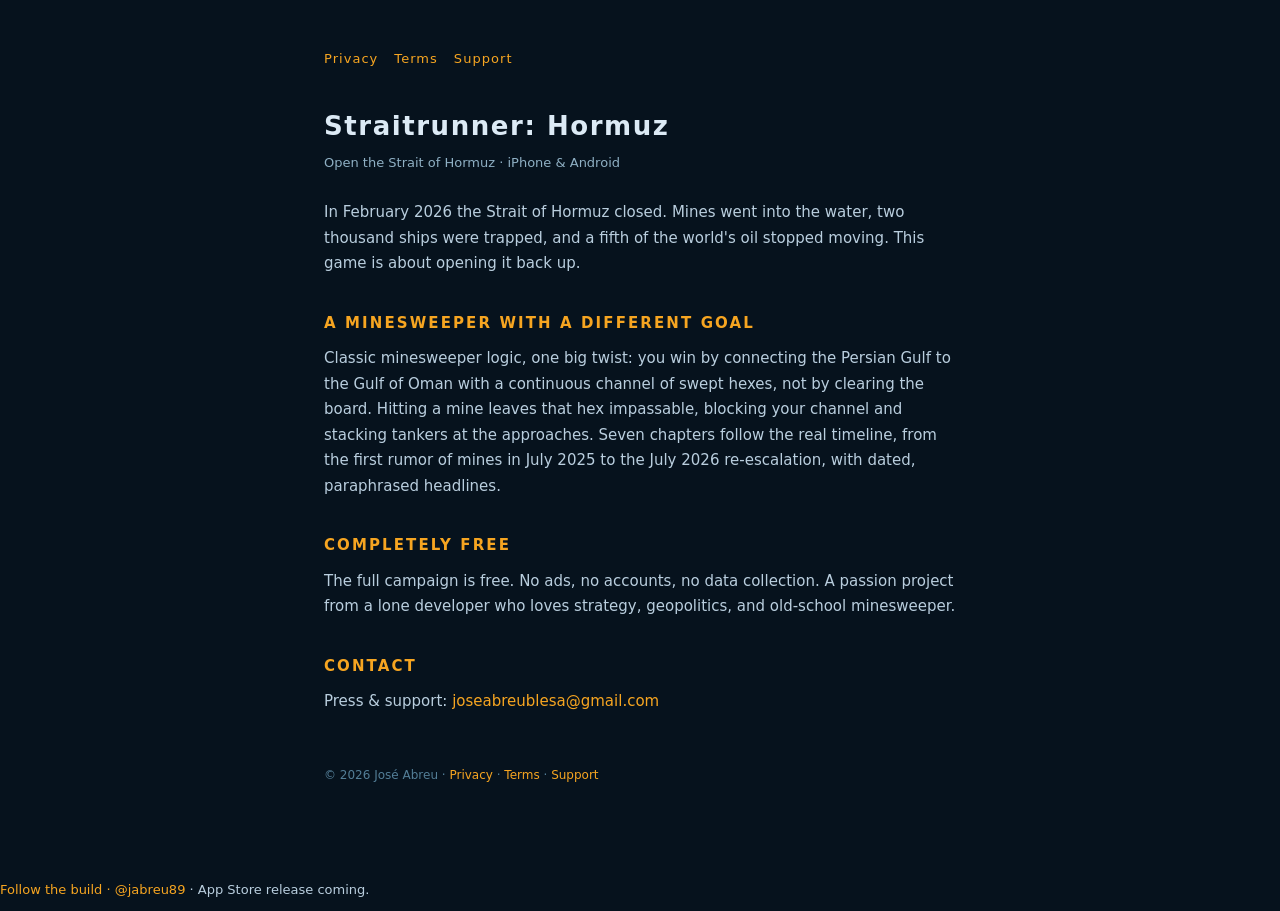
==== commit 098e5a86: "v35: review-hardened copy; support page eleven chapters; nav fix" ====
--- a/index.html
+++ b/index.html
@@ -2,4509 +2,37 @@
 <html lang="en">
 <head>
 <meta charset="utf-8">
-<meta name="viewport" content="width=device-width, initial-scale=1, maximum-scale=1, user-scalable=no, viewport-fit=cover">
-<meta name="apple-mobile-web-app-capable" content="yes">
-<meta name="mobile-web-app-capable" content="yes">
-<meta name="apple-mobile-web-app-status-bar-style" content="black-translucent">
-<meta name="apple-mobile-web-app-title" content="Straitrunner">
-<meta name="theme-color" content="#06121d">
-<meta name="description" content="Open the channel: a hex minesweeper set in the 2026 closure of the Strait of Hormuz.">
+<meta name="viewport" content="width=device-width, initial-scale=1">
 <title>Straitrunner: Hormuz</title>
-<link rel="manifest" href="manifest.webmanifest">
-<link rel="apple-touch-icon" href="icons/icon-180.png">
-<link rel="icon" href="icons/icon-180.png">
-<style>
-:root{
-  --bg:#06121d;
-  --panel:#0b1d2c;
-  --panel2:#0e2436;
-  --line:#17384f;
-  --ink:#dceaf5;
-  --dim:#8fb0c4;
-  --faint:#6d94aa;
-  --amber:#f6a521;
-  --red:#ff5c4d;
-  --green:#3ddc8b;
-  --water-a:#14496b;
-  --water-b:#175278;
-  --water-c:#1a5b85;
-  --water-rev:#0a2334;
-  --sat: env(safe-area-inset-top, 0px);
-  --sab: env(safe-area-inset-bottom, 0px);
-  --sal: env(safe-area-inset-left, 0px);
-  --sar: env(safe-area-inset-right, 0px);
-  --t-fast:120ms;
-  --t-med:220ms;
-  --ease-out:cubic-bezier(.2,.7,.3,1);
-  --ease-pop:cubic-bezier(.34,1.45,.64,1);
-}
-*{margin:0;padding:0;box-sizing:border-box;-webkit-tap-highlight-color:transparent}
-html,body{height:100%}
-body{
-  background:var(--bg);
-  color:var(--ink);
-  font-family:-apple-system,BlinkMacSystemFont,"SF Pro Text",system-ui,"Segoe UI",Roboto,sans-serif;
-  overflow:hidden;
-  touch-action:manipulation;
-  -webkit-user-select:none;user-select:none;
-  -webkit-touch-callout:none;
-  -webkit-text-size-adjust:100%;
-}
-#app{
-  position:fixed;inset:0;
-  padding-left:var(--sal);padding-right:var(--sar);
-  background:radial-gradient(90% 120% at 50% 0%, #0a1f30 0%, var(--bg) 62%);
-  display:flex;flex-direction:column;
-}
-.mono{font-family:ui-monospace,"SF Mono",Menlo,Consolas,monospace}
-
-/* ---------- rotate prompt (portrait) ---------- */
-#rotate{
-  display:none;position:fixed;inset:0;z-index:99;background:var(--bg);
-  flex-direction:column;align-items:center;justify-content:center;gap:18px;text-align:center;padding:30px;
-}
-#rotate .phone{
-  width:46px;height:78px;border:3px solid var(--amber);border-radius:10px;
-  animation:rot 2.2s ease-in-out infinite;
-}
-@keyframes rot{0%,25%{transform:rotate(0)}60%,100%{transform:rotate(-90deg)}}
-#rotate h2{font-size:16px;letter-spacing:.28em;text-transform:uppercase}
-#rotate p{font-size:12.5px;color:var(--dim);max-width:260px;line-height:1.6}
-/* Portrait fallback: rotation-locked phones and in-app browsers (X, WhatsApp)
-   never rotate the viewport, so render the whole app sideways instead; the
-   player just holds the phone horizontally. Keyed to coarse pointers so a
-   tall desktop window still gets the rotate prompt. */
-@media (orientation: portrait) and (pointer: coarse){
-  body{
-    width:100vh;height:100vw;
-    width:100dvh;height:100dvw;
-    transform:rotate(90deg) translate(0,-100%);
-    transform-origin:top left;
-  }
-}
-@media (orientation: portrait) and (pointer: fine){ #rotate{display:flex} }
-
-/* ---------- screens ---------- */
-.screen{position:absolute;inset:0;display:none;flex-direction:column;overflow:hidden;
-  padding-left:max(var(--sal), var(--gutter-l, 0px));
-  padding-right:max(var(--sar), var(--gutter-r, 0px))}
-.screen.active{display:flex;z-index:2;animation:screenin .3s var(--ease-out)}
-@keyframes screenin{from{opacity:0;transform:translateX(16px)}}
-.screen.leaving{display:flex;z-index:1;pointer-events:none;animation:screenout .18s var(--ease-out) forwards}
-@keyframes screenout{to{opacity:0;transform:translateX(-12px)}}
-
-/* ---------- shared ---------- */
-.btn{
-  appearance:none;border:1px solid var(--line);border-radius:12px;
-  background:linear-gradient(180deg,var(--panel2),var(--panel));
-  color:var(--ink);font-size:14px;font-weight:700;letter-spacing:.14em;text-transform:uppercase;
-  padding:13px 22px;cursor:pointer;position:relative;
-  transition:transform var(--t-fast) ease,border-color var(--t-fast) ease;
-}
-.btn::after{content:"";position:absolute;left:-4px;right:-4px;top:50%;height:44px;min-height:100%;transform:translateY(-50%)}
-.btn:active{transform:scale(.97)}
-.btn.primary{border-color:rgba(246,165,33,.55);background:linear-gradient(180deg,#3a2a10,#2a1e0b);color:var(--amber)}
-.btn.small{padding:9px 14px;font-size:11.5px;border-radius:10px}
-.iconbtn{
-  width:44px;height:44px;border-radius:10px;border:0;
-  background:transparent;color:var(--dim);cursor:pointer;
-  display:flex;align-items:center;justify-content:center;flex:0 0 auto;
-  transition:transform var(--t-fast) ease,color var(--t-fast) ease;
-}
-.iconbtn:active{transform:scale(.88);color:var(--ink)}
-.btn:focus-visible,.iconbtn:focus-visible,.intel-tab:focus-visible,.chap-card:focus-visible,
-.diffopt:focus-visible,.followline:focus-visible{outline:2px solid var(--green);outline-offset:2px}
-@media (hover:hover){
-  .btn:hover{border-color:rgba(61,220,139,.45)}
-  .btn.primary:hover{border-color:rgba(246,165,33,.8)}
-  .iconbtn:hover{color:var(--ink)}
-  .chap-card:hover:not(.locked){border-color:rgba(61,220,139,.4)}
-  .diffopt:hover:not(.on):not(.locked){border-color:rgba(61,220,139,.35);background:rgba(61,220,139,.04)}
-  .intel-tab:hover:not(.on){color:var(--ink);border-color:rgba(61,220,139,.35)}
-}
-.chip{font-size:11px;letter-spacing:.1em;color:var(--dim);border:1px solid var(--line);border-radius:99px;padding:6px 12px;background:var(--panel)}
-.chip b{color:var(--ink)}
-.chip.best{color:var(--amber);border-color:rgba(246,165,33,.55);background:rgba(246,165,33,.1);font-weight:700}
-.chip.perfect{color:var(--green);border-color:rgba(61,220,139,.5);background:rgba(61,220,139,.08);font-weight:700}
-
-/* ---------- title ---------- */
-#scr-title{align-items:center;justify-content:center;text-align:center;
-  padding:20px max(20px, var(--sar), var(--gutter-r, 0px)) 20px max(20px, var(--sal), var(--gutter-l, 0px))}
-.titlemap{position:absolute;inset:0;width:100%;height:100%;opacity:.5;pointer-events:none}
-.titlemap .coast{fill:#123048}
-.titlemap .route{fill:none;stroke:var(--amber);stroke-width:1.4;stroke-dasharray:2 7;opacity:.7;animation:routedrift 22s linear infinite}
-@keyframes routedrift{to{stroke-dashoffset:-90}}
-.titlemap .mdot{fill:var(--red);animation:pulse 2.4s ease-in-out infinite}
-.titlemap .mdot.d2{animation-delay:.8s}
-.titlemap .mdot.d3{animation-delay:1.6s}
-@keyframes pulse{0%,100%{opacity:.25}50%{opacity:.95}}
-.title-inner{position:relative;z-index:2;display:flex;flex-direction:column;align-items:center;gap:8px}
-.title-inner::before{content:"";position:absolute;inset:-34px -70px;z-index:-1;pointer-events:none;
-  background:radial-gradient(ellipse at center,rgba(6,18,29,.75),rgba(6,18,29,.4) 58%,transparent 78%)}
-.kicker{font-size:10.5px;letter-spacing:.42em;color:var(--amber);text-transform:uppercase}
-h1.logo{font-size:52px;letter-spacing:.14em;font-weight:800;line-height:1;text-shadow:0 6px 30px rgba(246,165,33,.18)}
-.tagline{font-size:12px;letter-spacing:.24em;color:var(--dim);text-transform:uppercase}
-.title-btns{display:flex;gap:12px;margin-top:16px}
-.title-tools{display:flex;gap:12px}
-.howto{margin-top:14px;font-size:12px;color:var(--dim);line-height:1.7;max-width:480px;text-wrap:balance}
-.howto b{color:var(--ink)}
-.finenote{margin-top:8px;font-size:10px;color:var(--faint);max-width:440px;line-height:1.5}
-.followline{margin-top:7px;font-size:10px;letter-spacing:.08em;color:var(--dim);text-decoration:none;border-bottom:1px dotted var(--line);padding-bottom:1px;position:relative}
-.followline::after{content:"";position:absolute;left:-6px;right:-6px;top:50%;height:44px;transform:translateY(-50%)}
-.followline:hover,.followline:active{color:var(--amber);border-color:var(--amber)}
-
-/* ---------- chapters ---------- */
-#scr-chapters{padding-top:calc(10px + var(--sat))}
-.chap-head{display:flex;align-items:center;gap:12px;padding:0 16px 10px}
-.chap-head h2{font-size:14px;letter-spacing:.3em;text-transform:uppercase}
-.chap-row{
-  flex:1;display:flex;gap:12px;overflow-x:auto;padding:4px 16px calc(14px + var(--sab));
-  -webkit-overflow-scrolling:touch;scroll-snap-type:x proximity;align-items:center;scroll-padding:0 16px;
-}
-.chap-card{
-  flex:0 0 240px;scroll-snap-align:start;display:flex;flex-direction:column;gap:8px;text-align:left;
-  border:1px solid var(--line);border-radius:14px;background:linear-gradient(180deg,var(--panel2),var(--panel));
-  padding:16px;cursor:pointer;color:var(--ink);height:100%;max-height:430px;
-  transition:transform var(--t-fast) ease,border-color var(--t-fast) ease;
-}
-.chap-card:active{transform:scale(.985)}
-.chap-card.locked{opacity:.6;pointer-events:none}
-.chap-card.locked .chap-state{color:var(--dim)}
-.chap-d1{font-size:10px;color:var(--faint);letter-spacing:.2em}
-.chap-d2{font-size:20px;font-weight:800;color:var(--amber)}
-.chap-code{font-size:9.5px;letter-spacing:.28em;color:var(--faint);margin-top:8px}
-.chap-name{font-size:16px;font-weight:800;letter-spacing:.06em}
-.chap-sub{font-size:11px;color:var(--dim);line-height:1.5;flex:1;overflow:hidden}
-.chap-state{font-size:11px;color:var(--faint);letter-spacing:.08em;margin-top:2px}
-.chap-state .done{color:var(--green);font-weight:700}
-.chap-state .go{color:var(--amber);font-weight:700}
-.chap-state .star{color:var(--amber)}
-
-/* ---------- intel file ---------- */
-#scr-prologue{padding-top:calc(10px + var(--sat))}
-.intel-tabs{flex:1;display:flex;gap:6px;overflow-x:auto;-webkit-overflow-scrolling:touch;padding:2px 4px}
-.intel-tab{
-  flex:0 0 auto;appearance:none;border:1px solid var(--line);border-radius:99px;background:var(--panel);
-  color:var(--dim);font-size:10px;font-weight:700;letter-spacing:.14em;text-transform:uppercase;
-  padding:7px 13px;cursor:pointer;font-family:inherit;position:relative;
-  transition:transform var(--t-fast) ease,color var(--t-fast) ease,border-color var(--t-fast) ease,background-color var(--t-fast) ease;
-}
-.intel-tab::after{content:"";position:absolute;left:-3px;right:-3px;top:50%;height:44px;transform:translateY(-50%)}
-.intel-tab.on{border-color:rgba(62,242,154,.55);background:rgba(62,242,154,.1);color:var(--amber)}
-.intel-tab:active{transform:scale(.96)}
-.intel-body{
-  flex:1;overflow-y:auto;-webkit-overflow-scrolling:touch;
-  padding:8px 16px calc(14px + var(--sab));
-  display:grid;grid-template-columns:repeat(auto-fill,minmax(300px,1fr));gap:10px;align-content:start;
-}
-.intel-entry{
-  border:1px solid var(--line);border-radius:12px;background:linear-gradient(180deg,var(--panel2),var(--panel));
-  padding:12px 14px;
-}
-.intel-entry h4{font-size:12px;font-weight:800;letter-spacing:.12em;margin-bottom:5px;color:var(--amber)}
-.intel-entry p{font-size:11.5px;color:var(--dim);line-height:1.6}
-.intel-entry p b{color:var(--ink)}
-.intel-cta{grid-column:1/-1;display:flex;justify-content:center;padding:6px 0}
-.mx-ch{font-size:9px;letter-spacing:.2em;color:var(--amber);border:1px solid rgba(246,165,33,.4);border-radius:4px;padding:1.5px 5px;vertical-align:2px;margin-left:6px}
-.mx-img{margin:7px 0 8px}
-.mx-img svg{width:100%;max-width:280px;height:auto;display:block;border:1px solid var(--line);border-radius:8px;background:rgba(2,10,16,.5)}
-.mx-tips{margin-top:7px}
-.mx-list{margin:3px 0 0 16px;font-size:11.5px;color:var(--dim);line-height:1.55}
-.mx-list li{margin-bottom:3px}
-.mx-locked{opacity:.45}
-.mx-dev{grid-column:1/-1;border-color:rgba(246,165,33,.5)}
-.mx-dev p{color:var(--amber);font-size:10.5px;letter-spacing:.08em}
-.fact{
-  font-size:11px;color:var(--dim);line-height:1.55;font-style:italic;
-  border-left:2px solid var(--line);padding-left:10px;margin:18px 4px 2px;text-align:left;
-}
-.aivs{
-  margin:2px 0 16px;font-size:11px;letter-spacing:.04em;color:var(--dim);
-  font-family:ui-monospace,SFMono-Regular,Menlo,monospace;
-}
-.aivs .aibeat{color:var(--amber);font-weight:700}
-.fact b{color:var(--ink);font-style:normal;letter-spacing:.08em}
-
-/* ---------- briefing ---------- */
-#scr-brief{padding-top:calc(10px + var(--sat))}
-.brief-top{display:flex;align-items:center;gap:12px;padding:0 16px}
-.brief-grid{
-  flex:1;display:grid;grid-template-columns:1fr 1.15fr;gap:18px;
-  padding:10px 18px calc(14px + var(--sab));min-height:0;
-}
-.brief-left{display:flex;flex-direction:column;justify-content:flex-start;gap:12px;min-width:0}
-.brief-left > .btn{margin-top:auto;align-self:flex-start}
-.brief-scroll{display:flex;flex-direction:column;gap:12px;min-height:0}
-.brief-tag{font-size:9.5px;letter-spacing:.4em;color:var(--red);text-transform:uppercase}
-.brief-date{font-size:27px;font-weight:800;letter-spacing:.05em}
-.brief-name{font-size:13px;letter-spacing:.26em;color:var(--amber);text-transform:uppercase;font-weight:700}
-.brief-sector{font-size:10px;letter-spacing:.24em;color:var(--faint);text-transform:uppercase}
-.brief-sub{font-size:12.5px;color:var(--dim);line-height:1.6}
-.mission{display:flex;gap:8px;flex-wrap:wrap}
-.mxchip{color:var(--red);border-color:rgba(255,92,77,.45)}
-#btnDiff{margin-left:auto}
-#btnDiff.hardon{color:var(--red);border-color:rgba(255,92,77,.55);background:rgba(255,92,77,.08)}
-.hardtag{color:var(--red);font-weight:700;letter-spacing:.06em}
-.diffopt{border:1px solid var(--line);border-radius:12px;padding:12px 14px;margin-bottom:10px;
-  text-align:left;cursor:pointer;background:rgba(11,29,44,.35);
-  appearance:none;display:block;width:100%;font-family:inherit;color:var(--ink);
-  transition:transform var(--t-fast) ease,border-color var(--t-fast) ease,background-color var(--t-fast) ease}
-.diffopt:active{transform:scale(.985)}
-.diffopt.on{border-color:rgba(62,242,154,.5);background:rgba(62,242,154,.06)}
-.diffopt.locked{opacity:.5}
-.diffname{font-size:13px;font-weight:800;letter-spacing:.2em;margin-bottom:6px}
-.diffnow{color:var(--green);font-size:10px;letter-spacing:.1em}
-.diffbul{font-size:11px;color:var(--dim);line-height:1.7}
-.diffsug{margin-top:12px}
-.diffsug .btn{border-color:rgba(246,165,33,.5);color:var(--amber)}
-.brief-right{display:flex;flex-direction:column;gap:10px;min-height:0}
-.wire{border:1px solid var(--line);border-radius:14px;background:var(--panel);overflow:hidden;flex:0 1 auto;min-height:0;display:flex;flex-direction:column}
-.wire-head{font-size:9.5px;letter-spacing:.32em;color:var(--faint);padding:9px 14px;border-bottom:1px solid var(--line);text-transform:uppercase}
-.wire-body{overflow-y:auto;-webkit-overflow-scrolling:touch}
-.wire-item{display:flex;gap:10px;padding:10px 14px;border-bottom:1px solid rgba(23,56,79,.5);align-items:baseline}
-.wire-item:last-child{border-bottom:0}
-.wire-src{flex:0 0 auto;font-size:9px;letter-spacing:.12em;color:var(--amber);border:1px solid rgba(246,165,33,.35);border-radius:4px;padding:2px 6px;text-transform:uppercase}
-.wire-h{font-size:12px;line-height:1.5;color:var(--ink)}
-
-
-
-/* ---------- game ----------
-   The board fills the whole screen; HUD floats over the Iranian coast (top land)
-   and the ticker over the southern coast, so no pixel is spent on chrome bars. */
-#scr-game{padding:0}
-.hud{
-  position:absolute;top:calc(3px + var(--sat));left:0;right:0;z-index:6;
-  display:flex;align-items:center;gap:6px;pointer-events:none;
-  padding:0 calc(max(var(--sar), var(--gutter-r, 0px)) + 8px)
-          0 calc(max(var(--sal), var(--gutter-l, 0px)) + 8px);
-}
-.hud button,.hud .stat,.hud .backlog-mid{pointer-events:auto}
-#scr-game .hud .iconbtn{border:1px solid var(--line);border-radius:9px;background:rgba(4,14,10,.62);-webkit-backdrop-filter:blur(3px);backdrop-filter:blur(3px)}
-[data-theme="chart"] #scr-game .hud .iconbtn{background:rgba(255,252,240,.55);border-color:#b3a17c}
-.hud-title{text-shadow:0 1px 4px rgba(0,0,0,.8)}
-.hud-title{min-width:0;line-height:1.2;margin-right:2px;border:1px solid var(--line);border-radius:9px;background:rgba(4,14,10,.62);padding:3px 9px;-webkit-backdrop-filter:blur(3px);backdrop-filter:blur(3px)}
-.hud-name{font-size:12.5px;font-weight:800;letter-spacing:.09em;white-space:nowrap;overflow:hidden;text-overflow:ellipsis}
-.hud-date{font-size:8.5px;color:var(--amber);letter-spacing:.16em;white-space:nowrap;overflow:hidden;text-overflow:ellipsis}
-.backlog-mid{flex:1;min-width:80px;max-width:520px;margin:0 auto;display:flex;flex-direction:column;gap:3px}
-.backlog-row{display:flex;align-items:center;gap:7px}
-.backlog-count{font-size:13px;color:var(--dim);white-space:nowrap}
-.backlog-count b{color:var(--amber)}
-.slots{display:flex;gap:3px;flex:1}
-.slot{
-  flex:1;height:12px;border:1px solid var(--line);border-radius:3px;background:rgba(11,29,44,.7);
-  display:flex;align-items:center;justify-content:center;line-height:1;
-}
-.slot.filled{background:rgba(246,165,33,.14);border-color:rgba(246,165,33,.45)}
-.slot.filled.hot{background:rgba(255,92,77,.16);border-color:rgba(255,92,77,.55)}
-.slot.new{animation:slotpop .35s ease}
-@keyframes slotpop{0%{transform:scale(.4)}70%{transform:scale(1.18)}100%{transform:scale(1)}}
-.tankbar{height:3px;border-radius:2px;background:var(--panel2);overflow:hidden}
-.tankbar i{display:block;height:100%;width:0%;background:linear-gradient(90deg,var(--amber),var(--red));transition:width .22s linear}
-.stat{
-  border:1px solid var(--line);border-radius:9px;background:rgba(4,14,10,.62);-webkit-backdrop-filter:blur(3px);backdrop-filter:blur(3px);
-  padding:5px 9px;font-size:11px;letter-spacing:.05em;color:var(--dim);
-  display:flex;align-items:center;gap:5px;white-space:nowrap;
-}
-.stat b{color:var(--ink);font-size:12.5px}
-.stat.alert{animation:statalert 1.1s ease}
-@keyframes statalert{0%,100%{border-color:var(--line)}25%,60%{border-color:var(--red);background:rgba(255,92,77,.14)}}
-.stat b.bump,.backlog-count b.bump{animation:statbump .3s ease}
-@keyframes statbump{30%{color:var(--green);text-shadow:0 0 8px rgba(61,220,139,.5)}}
-.minedot{width:9px;height:9px;border-radius:50%;background:var(--red);box-shadow:0 0 0 2px rgba(255,92,77,.25)}
-#boardWrap{
-  position:absolute;inset:0;display:flex;align-items:center;justify-content:center;
-  /* the extra 12px on the left keeps the start column clear of punch-holes and notches */
-  padding:2px max(var(--sar), var(--gutter-r, 0px)) 2px calc(max(var(--sal), var(--gutter-l, 0px)) + 12px);
-}
-#boardWrap.shake{animation:shake .5s ease}
-@keyframes shake{
-  0%,100%{transform:translate(0,0)}
-  20%{transform:translate(-7px,3px)}40%{transform:translate(6px,-4px)}
-  60%{transform:translate(-5px,-3px)}80%{transform:translate(4px,3px)}
-}
-svg#board{width:100%;height:100%;touch-action:none}
-
-/* board layers */
-/* nothing decorative may swallow touches: only the hex cells are interactive */
-.chart-deco,.coastlayer,.caustics,.map-label,.goal-mark,.buoy,.buoy-mast,#fxlayer,.city,.intl-border,.deeplayer{pointer-events:none}
-.deephex{fill:rgba(16,42,60,.5);stroke:rgba(70,120,150,.14);stroke-width:1}
-[data-theme="ecdis"] .deephex{fill:rgba(6,26,34,.55);stroke:rgba(46,110,120,.16)}
-[data-theme="chart"] .deephex{fill:rgba(160,190,205,.25);stroke:rgba(90,120,140,.2)}
-.city circle{fill:#9fc3d8;opacity:.7}
-.port .portglow{fill:#ffd76a;opacity:.28;transform-box:fill-box;transform-origin:center;animation:portpulse 2.8s ease-in-out infinite}
-.port .portdot{fill:#ffd76a;opacity:.95}
-.port .ring{stroke:#ffd76a;opacity:.5}
-@keyframes portpulse{0%,100%{transform:scale(.7);opacity:.32}50%{transform:scale(1.35);opacity:.12}}
-.city .ring{fill:none;stroke:#9fc3d8;stroke-width:.8;opacity:.35}
-.city text{transition:opacity .9s ease}.city text.swept{opacity:0!important}
-.city text{font-size:11.5px;letter-spacing:1.4px;fill:#9fc3d8;opacity:.3;font-weight:700;
-  font-family:ui-monospace,"SF Mono",Menlo,Consolas,monospace;
-  paint-order:stroke;stroke:#04100a;stroke-width:2.4px}
-.intl-border{fill:none;stroke:#9fc3d8;stroke-width:1;opacity:.3;stroke-dasharray:1 4;stroke-linecap:round}
-[data-theme="chart"] .city circle{fill:#3d3426;opacity:.85}
-[data-theme="chart"] .city .ring{stroke:#3d3426;opacity:.5}
-[data-theme="chart"] .city text{fill:#3d3426;opacity:.85}
-[data-theme="chart"] .intl-border{stroke:#5a4a2e;opacity:.55}
-[data-theme="ecdis"] .city circle{fill:#7fe9b6}
-[data-theme="ecdis"] .city .ring{stroke:#7fe9b6}
-[data-theme="ecdis"] .city text{fill:#9df5cd;opacity:.32;stroke:#04100a}
-[data-theme="ecdis"] .intl-border{stroke:#35e08a;opacity:.35}
-.op-area{fill:none;stroke:#9fc3d8;stroke-width:.8;opacity:.14;stroke-dasharray:6 6}
-.chart-deco line{stroke:#9fc3d8;stroke-width:.5;opacity:.05}
-.chart-deco .contour{fill:none;stroke:#9fc3d8;stroke-width:.7;opacity:.08;stroke-dasharray:4 5}
-.chart-deco .compass line{stroke:#9fc3d8;opacity:.3;stroke-width:.9}
-.chart-deco .compass path{fill:#9fc3d8;opacity:.3}
-.chart-deco .compass text{fill:#9fc3d8;opacity:.35;font-size:7px;text-anchor:middle}
-.map-label{font-weight:700;letter-spacing:3.2px;text-anchor:middle;pointer-events:none;
-  font-family:ui-monospace,"SF Mono",Menlo,Consolas,monospace}
-.map-label.onland{fill:#2c1e08;opacity:.55}
-.map-label.water{transition:opacity .9s ease}.map-label.water.swept{opacity:0!important}
-.map-label.water{fill:#cfe6f4;opacity:.08;font-weight:600;letter-spacing:4.2px;paint-order:stroke;stroke:#081c2b;stroke-width:3.2px}
-.map-label.islet{fill:#a9cee2;opacity:.42}
-.iconbtn svg{width:20px;height:20px}
-.slot svg{width:13px;max-width:85%;height:7px;color:var(--amber)}
-.chip svg{width:11px;height:11px;vertical-align:-1.5px}
-.chap-state svg{width:11px;height:11px;vertical-align:-1.5px}
-.fx-sonar{fill:none;stroke:#8fd8ff;stroke-width:1.6;transform-box:fill-box;transform-origin:center;animation:fxsonar .9s cubic-bezier(.2,.7,.4,1) forwards}
-@keyframes fxsonar{from{transform:scale(.15);opacity:.8}to{transform:scale(3.4);opacity:0}}
-.coast{stroke:#38281078;stroke-width:1.2}
-.coast.k-I{fill:url(#sandI)}
-.coast.k-O{fill:url(#sandO)}
-.coast.k-Q{fill:url(#sandQ)}
-.buoy{fill:var(--amber);opacity:.55;transform-box:fill-box;transform-origin:center;animation:bob 3.2s ease-in-out infinite}
-.buoy-mast{stroke:var(--amber);stroke-width:.8;opacity:.4}
-@keyframes bob{0%,100%{transform:translateY(0)}50%{transform:translateY(-1.6px)}}
-.caustic-a{animation:causa 46s linear infinite}
-.caustic-b{animation:causb 61s linear infinite}
-@keyframes causa{from{transform:translate(0,0)}to{transform:translate(90px,70px)}}
-@keyframes causb{from{transform:translate(90px,0)}to{transform:translate(0,70px)}}
-#boardWrap.winpulse{animation:winpulse .9s cubic-bezier(.3,.8,.4,1)}
-@keyframes winpulse{0%{transform:scale(1)}30%{transform:scale(1.014)}100%{transform:scale(1)}}
-.mineg .mglow{fill:#ff5a4e;opacity:.16}
-.goal-mark{fill:var(--amber);opacity:.5;animation:goalpulse 2.6s ease-in-out infinite}
-@keyframes goalpulse{0%,100%{opacity:.28}50%{opacity:.75}}
-
-/* hex cells */
-.hexbg{transform-box:fill-box;transform-origin:center;stroke:#071825;stroke-width:1.1}
-.cell.covered.w0 .hexbg{fill:url(#wgA)}
-.cell.covered.w1 .hexbg{fill:url(#wgB)}
-.cell.covered.w2 .hexbg{fill:url(#wgC)}
-.cell.covered .hexbg{stroke:#0a2c42;stroke-width:1.4}
-.cell.revealed .hexbg{fill:url(#revGrad);animation:hexpop .28s cubic-bezier(.34,1.4,.64,1)}
-.cell.wrecked .hexbg{fill:#1c1512;animation:hexpop .3s ease}
-.cell .hexbg{transition:transform 140ms var(--ease-out),stroke 140ms ease,stroke-width 140ms ease}
-.cell.pressing .hexbg{transform:scale(.88);stroke:#5fd8e8;stroke-width:2;transition:transform .28s ease,stroke .28s ease,stroke-width .28s ease}
-/* buoy telegraph: an amber outline closes in on the held hex over LONG_MS */
-.chargehex{fill:none;stroke:var(--amber);stroke-width:2;pointer-events:none;
-  transform-box:fill-box;transform-origin:center;
-  animation:chargein .3s linear forwards}
-@keyframes chargein{from{transform:scale(1.9);opacity:.1}to{transform:scale(1.04);opacity:.9}}
-@keyframes hexpop{0%{transform:scale(.6);opacity:.3}70%{transform:scale(1.07)}100%{transform:scale(1);opacity:1}}
-text.num{font-family:ui-monospace,"SF Mono",Menlo,monospace;font-weight:700;font-size:16px;text-anchor:middle;pointer-events:none}
-.n1{fill:#6fd2ff}.n2{fill:#6fe3a5}.n3{fill:#ffd36e}.n4{fill:#ffa14d}.n5{fill:#ff7a63}.n6{fill:#ff5470}
-.flagg line{stroke:var(--amber);stroke-width:1.8;stroke-linecap:round}
-.flagg path{fill:var(--amber)}
-.flagg circle{fill:var(--amber)}
-.flagg{animation:flagdrop .32s cubic-bezier(.34,1.56,.64,1);pointer-events:none}
-@keyframes flagdrop{0%{transform:translateY(-9px) scale(.5);opacity:0}60%{transform:translateY(1.5px) scale(1.06);opacity:1}100%{transform:translateY(0) scale(1)}}
-.cell.revealed text.num{animation:numin .3s ease .06s backwards}
-@keyframes numin{from{opacity:0;transform:translateY(3px)}}
-.mineg .body{fill:url(#mineGrad)}
-.mineg .spikes line{stroke:#c33a2e;stroke-width:2.4;stroke-linecap:round}
-.mineg .glint{fill:#ffb3a6}
-.mineg{pointer-events:none;animation:hexpop .25s ease}
-.wreckg{pointer-events:none;animation:hexpop .3s ease}
-.wreckg .hull{fill:#3a2c22}
-.wreckg .slick{fill:#0d0a08;opacity:.75}
-.wreckg .smoke{fill:#586067;opacity:.4}
-.fx-ring{fill:none;stroke:var(--red);stroke-width:2;transform-box:fill-box;transform-origin:center;animation:fxring .6s ease-out forwards}
-@keyframes fxring{from{transform:scale(.2);opacity:1}to{transform:scale(2.4);opacity:0}}
-.fx-splash{fill:#bfe8ff;transform-box:fill-box;transform-origin:center;animation:fxsplash .5s ease-out forwards}
-@keyframes fxsplash{from{transform:scale(.3);opacity:.8}to{transform:scale(1.8);opacity:0}}
-.ship .hull{fill:var(--amber)}
-.ship .wake{stroke:#bfe8ff;stroke-width:1.4;opacity:.45;stroke-linecap:round}
-#entlayer{pointer-events:none}
-#entlayer .runner-hit{pointer-events:all;cursor:pointer;fill:transparent}
-.dship .stallring{fill:none;stroke:var(--amber);stroke-width:2.4;stroke-dasharray:5 4;opacity:0}
-.dship.warn .stallring{opacity:1;animation:stallblink .55s steps(2,start) infinite}
-@keyframes stallblink{50%{opacity:.12}}
-.runner .hull{fill:#ff5d45}
-.runner .sup{fill:#ffb8a8}
-.runner .cargo{fill:#5a1008}
-.runner .wake{stroke:#ff9d8a;stroke-width:1.1;opacity:.5;stroke-linecap:round}
-.runner .beacon{fill:none;stroke:#ff5d45;stroke-width:1.3;opacity:.8;animation:stallblink .9s steps(2,start) infinite}
-.dship.gamble .stallring{stroke:#ff5d45;stroke-dasharray:2 3;opacity:1;animation:stallblink .8s steps(2,start) infinite}
-.drone .arms{stroke:#ff5d45;stroke-width:1.6}
-.drone .rotor{fill:none;stroke:#ff9d8a;stroke-width:1}
-.drone .body{fill:#ff5d45}
-.drone .beacon{fill:none;stroke:#ff5d45;stroke-width:1.2;opacity:.75;animation:stallblink .5s steps(2,start) infinite}
-.holdmark circle{fill:none;stroke:var(--amber);stroke-width:1.5;stroke-dasharray:4 4;transform-box:fill-box;transform-origin:center;animation:holdspin 7s linear infinite}
-.holdmark .pin{fill:var(--amber);stroke:none;animation:none}
-@keyframes holdspin{to{transform:rotate(360deg)}}
-
-/* effects overlays */
-#boomflash{position:absolute;inset:0;background:radial-gradient(120% 120% at 50% 45%,rgba(255,70,40,.38),rgba(255,70,40,.05));opacity:0;pointer-events:none;z-index:15}
-#boomflash.on{animation:boomflash-a .55s ease-out}
-@keyframes boomflash-a{0%{opacity:0}12%{opacity:1}100%{opacity:0}}
-#toast{
-  position:absolute;left:50%;bottom:52px;transform:translateX(-50%) translateY(8px);
-  background:rgba(8,19,29,.94);border:1px solid var(--line);border-radius:10px;
-  padding:9px 16px;font-size:12px;color:var(--ink);letter-spacing:.04em;line-height:1.5;
-  opacity:0;pointer-events:none;transition:opacity .3s,transform .3s;z-index:12;
-  max-width:70%;text-align:center;
-}
-#toast.show{opacity:1;transform:translateX(-50%) translateY(0)}
-
-/* ticker */
-.ticker{
-  position:absolute;left:0;right:0;bottom:0;z-index:6;pointer-events:none;
-  background:linear-gradient(180deg, transparent, rgba(3,10,16,.82) 45%);
-  padding:8px 0 calc(4px + max(var(--sab), var(--gutter-b, 0px)));
-  overflow:hidden;white-space:nowrap;
-}
-.ticker::before{
-  content:"LIVE";position:absolute;left:0;top:8px;bottom:var(--sab);z-index:2;
-  display:flex;align-items:center;padding:0 26px 0 12px;
-  background:linear-gradient(90deg, rgba(3,10,16,.92) calc(100% - 18px), transparent);
-  color:var(--red);font-size:8.5px;font-weight:800;letter-spacing:.28em;
-}
-html[lang="es"] .ticker::before{content:"EN VIVO"}
-.tick-track{display:inline-block;font-size:11.5px;color:var(--dim);letter-spacing:.04em;animation:tick linear infinite}
-.tick-track b{color:var(--amber);font-weight:700}
-@keyframes tick{from{transform:translateX(0)}to{transform:translateX(-50%)}}
-
-/* modal */
-.modal{
-  position:absolute;inset:0;display:flex;align-items:center;justify-content:center;
-  background:rgba(4,10,16,.72);-webkit-backdrop-filter:blur(6px);backdrop-filter:blur(6px);z-index:20;padding:20px;
-  opacity:0;visibility:hidden;pointer-events:none;
-  transition:opacity var(--t-med) ease,visibility 0s linear var(--t-med);
-}
-.modal.open{opacity:1;visibility:visible;pointer-events:auto;transition:opacity var(--t-med) ease}
-.modal-card{
-  width:100%;max-width:400px;border:1px solid var(--line);border-radius:18px;
-  background:linear-gradient(180deg,#10283c,var(--panel));padding:22px;text-align:center;
-  max-height:90%;overflow-y:auto;
-  transform:translateY(26px) scale(.92);opacity:0;
-  transition:transform var(--t-med) var(--ease-pop),opacity var(--t-med) ease;
-}
-.modal.open .modal-card{transform:none;opacity:1}
-#modal .modal-card,#diffmodal .modal-card{max-width:470px}
-#modal .modal-btns .btn.primary{flex:1 1 100%}
-#modal .modal-card.bad{border-color:rgba(255,92,77,.4)}
-#modal .modal-card.bad .modal-title{color:#ffb4ab}
-#fmodal .modal-flavor{text-align:left;max-width:340px;margin-left:auto;margin-right:auto}
-.modal-card{scrollbar-width:none}
-.modal-card::-webkit-scrollbar{display:none}
-.modal-kicker{font-size:10px;letter-spacing:.4em;text-transform:uppercase;margin-bottom:8px}
-.modal-kicker.good{color:var(--green)}
-.modal-kicker.bad{color:var(--red)}
-.modal-title{font-size:24px;font-weight:800;letter-spacing:.1em;margin-bottom:10px}
-.modal-flavor{font-size:12.5px;color:var(--dim);line-height:1.6;margin-bottom:14px}
-.modal-stats{display:flex;justify-content:center;gap:8px;margin-bottom:14px;flex-wrap:wrap}
-.modal-stats .chip{animation:chipin .32s ease backwards}
-.modal-stats .chip:nth-child(1){animation-delay:.1s}
-.modal-stats .chip:nth-child(2){animation-delay:.2s}
-.modal-stats .chip:nth-child(3){animation-delay:.3s}
-.modal-stats .chip:nth-child(4){animation-delay:.4s}
-.modal-stats .chip:nth-child(5){animation-delay:.5s}
-@keyframes chipin{from{opacity:0;transform:translateY(7px)}}
-.modal-btns{display:flex;gap:10px;justify-content:center;flex-wrap:wrap}
-#fmImg{margin:12px auto 14px;max-width:300px}
-#fmImg svg{width:100%;height:auto;display:block;border:1px solid var(--line);border-radius:10px;background:rgba(2,10,16,.5);padding:3px 0}
-
-/* ---------- render themes (test: ?theme=chart / ?theme=ecdis) ---------- */
-:root[data-theme="chart"]{
-  --bg:#e9dfc8; --panel:#e2d6b8; --panel2:#eee4cc; --line:#c4b28c;
-  --ink:#2b3440; --dim:#5c6672; --faint:#8a8268;
-  --amber:#b23a2f; --red:#a02c22; --green:#2e7d4f;
-  --water-rev:#efe7d2;
-}
-[data-theme="chart"] #app{background:radial-gradient(90% 120% at 50% 0%, #efe6cf 0%, #e9dfc8 62%)}
-[data-theme="chart"] .hexbg{stroke:#93a5a0;stroke-width:1}
-[data-theme="chart"] .coast{stroke:#3a414877}
-[data-theme="chart"] .chart-deco line{stroke:#2b3440;opacity:.1}
-[data-theme="chart"] .chart-deco .contour{stroke:#2b3440;opacity:.14}
-[data-theme="chart"] .chart-deco .compass line{stroke:#2b3440;opacity:.5}
-[data-theme="chart"] .chart-deco .compass path{fill:#2b3440;opacity:.5}
-[data-theme="chart"] .chart-deco .compass text{fill:#2b3440;opacity:.55}
-[data-theme="chart"] .op-area{stroke:#2b3440;opacity:.22}
-[data-theme="chart"] .map-label.onland{fill:#4a3d24;opacity:.72}
-[data-theme="chart"] .map-label.water{fill:#3d5560;opacity:.6;stroke:#e9dfc8}
-[data-theme="chart"] .n1{fill:#1f5f8b}[data-theme="chart"] .n2{fill:#2e7d4f}
-[data-theme="chart"] .n3{fill:#b4762a}[data-theme="chart"] .n4{fill:#a04b2b}
-[data-theme="chart"] .n5{fill:#8e2f3c}[data-theme="chart"] .n6{fill:#6b2d5b}
-[data-theme="chart"] .flagg line{stroke:#a02c22}
-[data-theme="chart"] .flagg path,[data-theme="chart"] .flagg circle{fill:#a02c22}
-[data-theme="chart"] .mineg .spikes line{stroke:#2b2b2b}
-[data-theme="chart"] .mineg .glint{fill:#9c9c9c}
-[data-theme="chart"] .mineg .mglow{fill:#a02c22;opacity:.14}
-[data-theme="chart"] .buoy{fill:#a02c22}
-[data-theme="chart"] .buoy-mast{stroke:#a02c22}
-[data-theme="chart"] .goal-mark{fill:#a02c22}
-[data-theme="chart"] .wreckg .hull{fill:#5a4636}
-[data-theme="chart"] .wreckg .slick{fill:#494439;opacity:.5}
-[data-theme="chart"] .fx-splash{fill:#5f9dad}
-[data-theme="chart"] .fx-sonar{stroke:#1f5f8b}
-[data-theme="chart"] .ship .hull{fill:#2b3440}
-[data-theme="chart"] .ship .wake{stroke:#5f9dad}
-[data-theme="chart"] .slot.filled{background:rgba(178,58,47,.12);border-color:rgba(178,58,47,.4)}
-[data-theme="chart"] .slot.filled.hot{background:rgba(160,44,34,.2);border-color:rgba(160,44,34,.6)}
-[data-theme="chart"] .btn.primary{background:linear-gradient(180deg,#d8bfa0,#ccae88);color:#7c2119;border-color:rgba(160,44,34,.5)}
-[data-theme="chart"] .modal-card{background:linear-gradient(180deg,#efe4c9,#e2d6b8)}
-[data-theme="chart"] .ticker{background:linear-gradient(180deg, transparent, rgba(226,214,184,.9) 45%)}
-[data-theme="chart"] .ticker::before{background:linear-gradient(90deg,#e2d6b8 calc(100% - 18px),transparent)}
-[data-theme="chart"] #toast{background:rgba(238,228,204,.96);color:#2b3440}
-[data-theme="chart"] .titlemap .coast{fill:#d3c29b}
-[data-theme="chart"] .wire-src{color:#a02c22;border-color:rgba(160,44,34,.4)}
-[data-theme="chart"] .map-label.islet{fill:#4a3d24;opacity:.68}
-[data-theme="chart"] .stat{background:rgba(255,252,240,.55);border-color:#b3a17c}
-[data-theme="chart"] .slot{background:rgba(255,252,240,.4);border-color:#b3a17c}
-[data-theme="chart"] .tankbar{background:#d3c5a2}
-[data-theme="ecdis"] .map-label.islet{fill:#7fe9b6;opacity:.45}
-
-:root[data-theme="ecdis"]{
-  --bg:#010805; --panel:#04120b; --panel2:#071a10; --line:#124530;
-  --ink:#d9ffe9; --dim:#6fbf97; --faint:#3f7d5c;
-  --amber:#3ef29a; --red:#ff4d3d; --green:#52ffb0;
-  --water-rev:#031710;
-}
-[data-theme="ecdis"] #app{background:radial-gradient(90% 120% at 50% 0%, #03130b 0%, #010805 62%)}
-[data-theme="ecdis"] .hexbg{stroke:#062028}
-[data-theme="ecdis"] .cell.covered .hexbg{stroke:#0e4a52;stroke-width:1.2}
-[data-theme="ecdis"] .coast{stroke:#ffd76a33;stroke-width:1.2}
-[data-theme="ecdis"] .chart-deco line{stroke:#3ef29a;opacity:.08}
-[data-theme="ecdis"] .chart-deco .contour{stroke:#2de8b0;opacity:.12}
-[data-theme="ecdis"] .chart-deco .compass line{stroke:#3ef29a;opacity:.55}
-[data-theme="ecdis"] .chart-deco .compass path{fill:#3ef29a;opacity:.55}
-[data-theme="ecdis"] .chart-deco .compass text{fill:#3ef29a;opacity:.6}
-[data-theme="ecdis"] .op-area{stroke:#3ef29a;opacity:.22}
-[data-theme="ecdis"] .map-label.onland{fill:#e0be55;opacity:.85;paint-order:stroke;stroke:#180f02;stroke-width:2.6px}
-[data-theme="ecdis"] .map-label.islet{fill:#c9a94a;opacity:.5}
-[data-theme="ecdis"] .map-label.water{fill:#8df2df;opacity:.66;stroke:#02120b;stroke-width:3.2px}
-[data-theme="ecdis"] .city circle{fill:#ffd76a}
-[data-theme="ecdis"] .port .portglow,[data-theme="ecdis"] .port .portdot{fill:#ffd76a}
-[data-theme="ecdis"] .city .ring{stroke:#ffd76a}
-[data-theme="ecdis"] .city text{fill:#c9a94a;opacity:.75}
-[data-theme="ecdis"] .intl-border{stroke:#c9a94a;opacity:.4}
-[data-theme="ecdis"] .n1{fill:#4de3ff}[data-theme="ecdis"] .n2{fill:#3ef29a}
-[data-theme="ecdis"] .n3{fill:#ffd76a}[data-theme="ecdis"] .n4{fill:#ffab4d}
-[data-theme="ecdis"] .n5{fill:#ff7a5e}[data-theme="ecdis"] .n6{fill:#ff4d6d}
-/* faux phosphor bloom on numerals: same-hue translucent stroke under the fill */
-[data-theme="ecdis"] text.num{paint-order:stroke;stroke-width:2.6px;stroke-opacity:.3}
-[data-theme="ecdis"] .n1{stroke:#4de3ff}[data-theme="ecdis"] .n2{stroke:#3ef29a}
-[data-theme="ecdis"] .n3{stroke:#ffd76a}[data-theme="ecdis"] .n4{stroke:#ffab4d}
-[data-theme="ecdis"] .n5{stroke:#ff7a5e}[data-theme="ecdis"] .n6{stroke:#ff4d6d}
-[data-theme="ecdis"] .flagg line{stroke:#ffd76a}
-[data-theme="ecdis"] .flagg path,[data-theme="ecdis"] .flagg circle{fill:#ffd76a}
-[data-theme="ecdis"] .mineg .spikes line{stroke:#ff5347}
-[data-theme="ecdis"] .mineg .mglow{fill:#ff4d3d;opacity:.26}
-[data-theme="ecdis"] .buoy{fill:#ffd76a;animation:buoyflash 2.6s ease-in-out infinite}
-[data-theme="ecdis"] .buoy-mast{stroke:#ffd76a}
-@keyframes buoyflash{0%,72%,100%{opacity:.25}80%,88%{opacity:.95}}
-[data-theme="ecdis"] .goal-mark{fill:#3ef29a}
-[data-theme="ecdis"] .cell.wrecked .hexbg{fill:#1d0806;stroke:#7c2118}
-[data-theme="ecdis"] .wreckg .hull{fill:#8a4a2e}
-[data-theme="ecdis"] .wreckg .slick{fill:#2a0f08;opacity:.85}
-[data-theme="ecdis"] .wreckg .smoke{fill:#b0543a;opacity:.55}
-[data-theme="ecdis"] .fx-splash{fill:#4de3ff}
-[data-theme="ecdis"] .fx-sonar{stroke:#3ef29a}
-[data-theme="ecdis"] .ship .hull{fill:#3ef29a}
-[data-theme="ecdis"] .ship .wake{stroke:#4de3ff}
-[data-theme="ecdis"] .slot{background:rgba(3,20,13,.8);border-color:#124530}
-[data-theme="ecdis"] .slot.filled{background:rgba(62,242,154,.24);border-color:rgba(62,242,154,.6)}
-[data-theme="ecdis"] .slot.filled.hot{background:rgba(255,77,61,.26);border-color:rgba(255,77,61,.7)}
-[data-theme="ecdis"] #toast{background:rgba(2,13,8,.95);border-color:#124530}
-[data-theme="ecdis"] .btn.primary{background:linear-gradient(180deg,#0a2c1b,#061d11);color:#3ef29a;border-color:rgba(62,242,154,.5)}
-[data-theme="ecdis"] .modal-card{background:linear-gradient(180deg,#07211466,#04120b);background-color:#061810}
-[data-theme="ecdis"] .ticker{background:linear-gradient(180deg, transparent, rgba(2,13,8,.85) 45%)}
-[data-theme="ecdis"] .ticker::before{background:linear-gradient(90deg,#020d08 calc(100% - 18px),transparent)}
-[data-theme="ecdis"] .titlemap .coast{fill:#171407}
-[data-theme="ecdis"] .titlemap .route{stroke:#3ef29a}
-[data-theme="ecdis"] .wire-src{color:#3ef29a;border-color:rgba(62,242,154,.4)}
-/* instrument-cluster typography + phosphor glow on the chrome */
-[data-theme="ecdis"] .hud-name,[data-theme="ecdis"] .hud-date,[data-theme="ecdis"] .stat,
-[data-theme="ecdis"] .backlog-count,[data-theme="ecdis"] .chip,[data-theme="ecdis"] .tick-track,
-[data-theme="ecdis"] h1.logo,[data-theme="ecdis"] .kicker,[data-theme="ecdis"] .tagline,
-[data-theme="ecdis"] .chap-name,[data-theme="ecdis"] .brief-name,[data-theme="ecdis"] .brief-date,
-[data-theme="ecdis"] .modal-title{font-family:ui-monospace,"SF Mono",Menlo,Consolas,monospace}
-[data-theme="ecdis"] .hud,[data-theme="ecdis"] h1.logo,[data-theme="ecdis"] .modal-title{text-shadow:0 0 8px rgba(62,242,154,.35)}
-[data-theme="ecdis"] h1.logo{animation:crtboot 1.4s ease-out 1}
-@keyframes crtboot{0%{opacity:0}8%{opacity:.9}12%{opacity:.2}20%{opacity:1}26%{opacity:.5}34%,100%{opacity:1}}
-/* scanlines + rotating radar sweep, both strictly non-interactive */
-[data-theme="ecdis"] #boardWrap{overflow:hidden}
-[data-theme="ecdis"] #boardWrap::after{
-  content:"";position:absolute;inset:6px;pointer-events:none;border-radius:8px;z-index:3;
-  background:repeating-linear-gradient(0deg, rgba(0,0,0,.15) 0 1px, transparent 1px 3px);
-}
-[data-theme="ecdis"] #boardWrap::before{
-  content:"";position:absolute;left:50%;top:50%;width:160vmax;height:160vmax;
-  margin:-80vmax 0 0 -80vmax;pointer-events:none;z-index:2;border-radius:50%;
-  background:conic-gradient(from 0deg, transparent 0deg 336deg, rgba(62,242,154,.04) 350deg, rgba(62,242,154,.13) 359deg, transparent 360deg);
-  animation:radar 11s linear infinite;
-}
-@keyframes radar{to{transform:rotate(360deg)}}
-
-@media (prefers-reduced-motion: reduce){
-  .tick-track{animation:none !important}
-  #boardWrap.shake{animation:none}
-  .titlemap .route,.titlemap .mdot{animation:none}
-  .tanker-glyph{display:none}
-  .cell.revealed .hexbg,.cell.wrecked .hexbg,.flagg,.mineg,.wreckg,.slot.new,.modal-stats .chip{animation:none}
-  .modal,.modal.open,.modal-card,.modal.open .modal-card{transition:none}
-  .screen.leaving{animation:none;display:none}
-  .cell .hexbg,.cell.pressing .hexbg{transition:none}
-  .stat b.bump{animation:none}
-  .chargehex{display:none}
-  #boomflash.on{animation:none}
-  .goal-mark{animation:none;opacity:.5}
-  #rotate .phone{animation:none;transform:rotate(-90deg)}
-  .buoy,.caustic-a,.caustic-b,#boardWrap.winpulse{animation:none}
-  .screen.active{animation:none}
-  [data-theme="ecdis"] #boardWrap::before{animation:none;display:none}
-  [data-theme="ecdis"] .buoy{animation:none;opacity:.6}
-  [data-theme="ecdis"] h1.logo{animation:none}
-  .port .portglow,.holdmark circle,.runner .beacon,.dship.warn .stallring,.drone .beacon,.dship.gamble .stallring{animation:none}
-  .cell.revealed text.num,.stat.alert{animation:none}
-}
-
-/* compact block lives LAST so its overrides beat every component rule
-   defined above (source-order at equal specificity) */
-/* ---------- phone-height compaction: every landscape iPhone is <=430px tall ---------- */
-@media (max-height: 450px), (orientation: portrait) and (pointer: coarse) and (max-width: 450px){
-  .howto{margin-top:9px;font-size:11px;line-height:1.55}
-  .finenote{margin-top:6px;font-size:9px;max-width:400px}
-  .followline{margin-top:5px;font-size:9px}
-  .title-btns{margin-top:12px}
-  h1.logo{font-size:44px}
-  .brief-grid{gap:12px;padding:6px 14px calc(10px + var(--sab))}
-  .brief-left{justify-content:flex-start;gap:9px;min-height:0}
-  .brief-scroll{overflow-y:auto;-webkit-overflow-scrolling:touch;gap:9px;padding-right:2px;flex:0 1 auto}
-  .brief-left .btn{flex-shrink:0;margin-top:auto}
-  .brief-date{font-size:20px}
-  .brief-name{font-size:12px}
-  .brief-sub{font-size:11.5px;line-height:1.5}
-  .modal{padding:10px}
-  .modal-card{padding:12px 16px;max-height:97%}
-  #modal .modal-card{max-width:580px}
-  .modal-kicker{margin-bottom:5px}
-  .modal-title{font-size:18px;margin-bottom:7px}
-  .modal-flavor{font-size:11.5px;line-height:1.5;margin-bottom:10px}
-  .modal-stats{margin-bottom:10px;gap:6px}
-  .modal-stats .chip{font-size:10px;padding:5px 9px}
-  .fact{font-size:10px;margin:12px 2px 0;line-height:1.45}
-  .aivs{margin:0 0 12px}
-  #fmImg{margin:8px auto 10px}
-  .modal-btns .btn{font-size:11.5px;padding:10px 14px;letter-spacing:.1em}
-  .brief-left .btn{padding:11px 18px}
-  .intel-entry{padding:9px 11px}
-  .intel-entry p{font-size:11px;line-height:1.5}
-  .diffopt{padding:8px 12px;margin-bottom:8px}
-  .diffname{font-size:12px;margin-bottom:3px}
-  .diffbul{font-size:10px;line-height:1.5}
-}
-</style>
+<link rel="stylesheet" href="style.css">
 </head>
 <body>
-<div id="app">
+<main>
+<nav><a href="privacy.html">Privacy</a><a href="terms.html">Terms</a><a href="support.html">Support</a></nav>
+<h1>Straitrunner: Hormuz</h1>
+<p class="sub">Open the Strait of Hormuz · iPhone &amp; Android</p>
 
-  <div id="rotate">
-    <div class="phone"></div>
-    <h2 id="rotateH">Rotate your device</h2>
-    <p id="rotateP">HORMUZ charts the whole strait, west to east. Turn your phone sideways to play.</p>
-  </div>
+<p>In February 2026 the Strait of Hormuz closed. Mines went into the water,
+two thousand ships were trapped, and a fifth of the world's oil stopped
+moving. This game is about opening it back up.</p>
 
-  <!-- ============ TITLE ============ -->
-  <section class="screen active" id="scr-title">
-    <svg class="titlemap" viewBox="0 0 840 390" preserveAspectRatio="xMidYMid slice" aria-hidden="true">
-      <path class="coast" d="M0,0 L840,0 L840,86 C700,110 620,88 520,102 C420,118 300,92 180,112 C110,124 40,110 0,120 Z"/>
-      <path class="coast" d="M0,390 L0,300 C80,315 170,292 240,308 C300,322 320,360 310,390 Z"/>
-      <path class="coast" d="M840,390 L840,260 C770,270 720,300 700,335 C680,368 640,375 620,390 Z"/>
-      <path class="route" id="routePath" d="M20,210 C200,180 420,225 570,190 C670,167 760,145 825,120"/>
-      <g class="tanker-glyph" opacity="0.8">
-        <path d="M-9,-1 L9,-1 L6,3 L-6,3 Z M-2,-4 L4,-4 L4,-1 L-2,-1 Z" fill="#f6a521"/>
-        <animateMotion dur="34s" repeatCount="indefinite" rotate="auto">
-          <mpath href="#routePath"/>
-        </animateMotion>
-      </g>
-      <circle class="mdot" cx="250" cy="196" r="4"/>
-      <circle class="mdot d2" cx="470" cy="207" r="4"/>
-      <circle class="mdot d3" cx="680" cy="163" r="4"/>
-    </svg>
-    <div class="title-inner">
-      <div class="kicker" id="titleKicker">Straitrunner</div>
-      <h1 class="logo">HORMUZ</h1>
-      <div class="tagline" id="tagline">Open the Channel</div>
-      <div class="title-btns">
-        <button class="btn primary" id="btnContinue">Start Patrol</button>
-        <button class="btn" id="btnChapters">Chapters</button>
-        <button class="btn" id="btnPrologue">Intel</button>
-      </div>
-      <div class="howto" id="howto">
-        <b>Tap</b> to sweep &nbsp;·&nbsp; <b>Hold</b> to buoy &nbsp;·&nbsp; connect the <b>Persian Gulf</b> to the <b>Gulf of Oman</b>
-        with a channel of swept hexes before the tanker backlog fills.
-      </div>
-      <div class="title-tools">
-        <button class="btn small" id="btnAmb">Ambience · Sonar Room</button>
-        <button class="btn small" id="btnLang" aria-label="Language / Idioma">Language · English</button>
-        <button class="btn small" id="btnDiffTitle" aria-label="Choose difficulty">Difficulty · Normal</button>
-      </div>
-      <div class="finenote" id="finenote">
-        Eleven chapters follow the real record, from the first mine rumor of July 2025 to the contested strait of August 2026.
-        Headlines are paraphrased from the reported record of those dates.
-      </div>
-      <a class="followline" href="https://x.com/jabreu89" target="_blank" rel="noopener">Follow the build · @jabreu89 · App Store release coming</a>
-    </div>
-  </section>
+<h2>A minesweeper with a different goal</h2>
+<p>Classic minesweeper logic, one big twist: you win by connecting the Persian
+Gulf to the Gulf of Oman with a continuous channel of swept hexes, not by
+clearing the board. Hitting a mine leaves that hex impassable, blocking your channel
+and stacking tankers at the approaches. Seven chapters follow the real timeline, from the first
+rumor of mines in July 2025 to the July 2026 re-escalation, with dated, paraphrased headlines.</p>
 
-  <!-- ============ INTEL ============ -->
-  <section class="screen" id="scr-prologue">
-    <div class="chap-head">
-      <button class="iconbtn" id="btnPrologueBack" aria-label="Back"></button>
-      <h2 id="intelH">Intel</h2>
-      <div class="intel-tabs" id="intelTabs"></div>
-    </div>
-    <div class="intel-body" id="intelBody"></div>
-  </section>
+<h2>Completely free</h2>
+<p>The full campaign is free. No ads, no accounts, no data collection. A
+passion project from a lone developer who loves strategy, geopolitics, and
+old-school minesweeper.</p>
 
-  <!-- ============ CHAPTERS ============ -->
-  <section class="screen" id="scr-chapters">
-    <div class="chap-head">
-      <button class="iconbtn" id="btnChapBack" aria-label="Back">‹</button>
-      <h2 id="chapH">Patrol Log · 2026</h2>
-      <button class="btn small" id="btnDiff" aria-label="Choose difficulty"></button>
-    </div>
-    <div class="chap-row" id="chapList"></div>
-  </section>
+<h2>Contact</h2>
+<p>Press &amp; support: <a href="mailto:joseabreublesa@gmail.com">joseabreublesa@gmail.com</a></p>
 
-  <!-- ============ BRIEFING ============ -->
-  <section class="screen" id="scr-brief">
-    <div class="brief-top">
-      <button class="iconbtn" id="btnBriefBack" aria-label="Back">‹</button>
-    </div>
-    <div class="brief-grid">
-      <div class="brief-left">
-        <div class="brief-scroll">
-          <div>
-            <div class="brief-tag" id="briefTag">Situation Report</div>
-            <div class="brief-date" id="briefDate"></div>
-            <div class="brief-name" id="briefName"></div>
-            <div class="brief-sector" id="briefSector"></div>
-          </div>
-          <div class="brief-sub" id="briefSub"></div>
-          <div class="mission" id="briefChips"></div>
-        </div>
-        <button class="btn primary" id="btnBegin">Begin Sweep</button>
-      </div>
-      <div class="brief-right">
-        <div class="wire">
-          <div class="wire-head" id="wireHead">News Wire · Those Days</div>
-          <div class="wire-body" id="briefWire"></div>
-        </div>
-      </div>
-    </div>
-  </section>
-
-  <!-- ============ GAME ============ -->
-  <section class="screen" id="scr-game">
-    <div class="hud">
-      <button class="iconbtn" id="btnGameBack" aria-label="Back to Patrol Log"></button>
-      <div class="hud-title">
-        <div class="hud-name" id="hudName"></div>
-        <div class="hud-date" id="hudDate"></div>
-      </div>
-      <div class="backlog-mid">
-        <div class="backlog-row">
-          <div class="slots" id="slots"></div>
-          <span class="backlog-count" id="backlogCount"></span>
-        </div>
-        <div class="tankbar"><i id="tankbarFill"></i></div>
-      </div>
-      <div class="stat"><span class="minedot"></span> <b id="minesLeft">00</b></div>
-      <div class="stat mono" id="clock">0:00</div>
-      <button class="iconbtn" id="btnMute" aria-label="Sound on or off; hold for ambience"></button>
-      <button class="iconbtn" id="btnRestart" aria-label="Restart chapter"></button>
-    </div>
-    <div id="boardWrap"><svg id="board" preserveAspectRatio="xMidYMid meet"></svg></div>
-    <div class="ticker"><div class="tick-track" id="tickTrack"></div></div>
-    <div id="boomflash"></div>
-    <div id="toast" role="status" aria-live="polite"></div>
-
-    <div class="modal" id="fmodal">
-      <div class="modal-card">
-        <div class="modal-kicker good fmKick">Field Manual</div>
-        <div class="modal-title" id="fmTitle"></div>
-        <div id="fmImg"></div>
-        <div class="modal-flavor" id="fmBody"></div>
-        <div class="modal-btns"><button class="btn primary" id="fmOk">Understood</button></div>
-      </div>
-    </div>
-
-    <div class="modal" id="modal">
-      <div class="modal-card">
-        <div class="modal-kicker" id="mKicker"></div>
-        <div class="modal-title" id="mTitle"></div>
-        <div class="modal-flavor" id="mFlavor"></div>
-        <div class="modal-stats" id="mStats"></div>
-        <div class="modal-btns" id="mBtns"></div>
-      </div>
-    </div>
-  </section>
-
-  <!-- App-level modal: openable from title, chapters, and in-game screens alike
-       (a modal inside a display:none screen renders 0x0 - see round 10) -->
-  <div class="modal" id="diffmodal">
-    <div class="modal-card">
-      <div class="modal-kicker good" id="diffKick">Patrol Settings</div>
-      <div class="modal-title" id="diffTitle">PATROL DIFFICULTY</div>
-      <div id="diffOpts"></div>
-      <div class="modal-btns"><button class="btn small" id="diffClose">Close</button></div>
-    </div>
-  </div>
-
-</div>
-
-<script>
-"use strict";
-/* =====================================================================
-   HORMUZ · Open the Channel
-   Hex minesweeper set in the 2026 closure of the Strait of Hormuz.
-   Goal: connect the west edge (Persian Gulf) to the east edge (Gulf of
-   Oman) with a channel of revealed safe hexes. Mines leave wreckage and
-   cost backlog instead of ending the level.
-   ===================================================================== */
-
-/* ---------------- level data ---------------- */
-/* mask chars: I=Iran coast, O=Oman/UAE coast, Q=island, B=buoyed shoal (separation line), ~=water, .=open sea (off sector) */
-const LEVELS = [
-  {
-    code:"CHAPTER 1", name:"THE RUMOR", date:"JUN-JUL 2025", sector:"GULF OF OMAN APPROACHES",
-    sub:"The twelve-day war is over and the ceasefire is holding, barely. Then the intelligence lands: during the June fighting, Iran loaded naval mines onto vessels in the Gulf. Nobody can say whether any went into the water. Someone has to take a survey ship out and find out, quietly, before the insurers do.",
-    winTitle:"THE RUMOR WAS TRUE",
-    winFlavor:"The survey finds them: a thin scatter, quietly cleared before the market hears a word. The mines were never the question. The question was when someone would decide to use them.",
-    brief:[
-      ["Reuters · Jul 1","US intelligence: Iran loaded naval mines onto vessels in the Persian Gulf after the June strikes"],
-      ["UKMTO","Advisory: transit with caution and report floating objects to coalition warships"],
-      ["Insurers","War-risk premiums stay stubbornly high after the ceasefire; underwriters quietly demand surveys"],
-      ["Tehran","Officials dismiss the mine reports as 'psychological warfare' and deny any deployment"]
-    ],
-    ticker:[
-      "JUN 24 2025 · <b>WIRE</b> · The twelve-day war ends in a shaky ceasefire; the strait stays open, narrowly",
-      "JUL 1 2025 · <b>REUTERS</b> · US intelligence says Iran loaded naval mines onto vessels in the Persian Gulf in June",
-      "JUL 2025 · <b>INSURERS</b> · War-risk premiums refuse to fall to pre-war levels; surveys demanded at Fujairah",
-      "JUL 2025 · <b>UKMTO</b> · Mariners advised to report drifting objects; survey operations begin in the eastern approaches",
-      "JUL 2025 · <b>TEHRAN</b> · 'Psychological warfare': Iran denies any mines were deployed"
-    ],
-    minePct:.18, cap:10, interval:21, wreckCost:2, zeroCap:12,
-    labels:[["IRANIAN COASTLINE",.5,.2,0],["OMANI COASTLINE",.45,.76,0],["GULF OF OMAN",.66,.48,0],["STRAIT OF HORMUZ",.17,.33,0]],
-    cities:[["JASK",.6,.1],["KHOR FAKKAN",.04,.7],["SOHAR",.3,.95]],
-    border:[[.13,.72],[.09,1.0]],
-    mask:[
-      "IIIIIIIIIIIIIIIIIIIIIII",
-      "II~~~~~~~~~~~~~IIIIIIII",
-      "~~~~~~~~~~~~~~~~~~~~~~~",
-      "~~~~~~~~~~~~~~~~~~~~~~~",
-      "~~~~~~~~~~~~~~~~~~~~~~~",
-      "~~~~~~~~~~~~~~~~~~~~~~~",
-      "~~~~~~~~~~~~~~~~~~~~~~~",
-      "~~~~~~~~~~~~~~~~~~~~~~~",
-      "~~~~~~~~~~~~~~~~~~~~~~~",
-      "~~~~~~~~~~~~~~~~~~~~~~~",
-      "OO~~~~~~~~~~~~~~~~~~~~~",
-      "OOOOO~~~~~~~~~~~~~~~~~~",
-      "OOOOOOOOOOOOOOOOOOOOOOO"
-    ]
-  },
-  {
-    code:"CHAPTER 2", name:"MINES IN THE WATER", date:"FEB 28 - MAR 12 2026", sector:"THE MINED NARROWS",
-    sub:"It takes one morning for the world to change: Operation Epic Fury before dawn, and by nightfall the IRGC is broadcasting that the strait is shut. Within two weeks the tankers have gone dark, the insurers have fled, and the intelligence is certain: minelayers are working the narrows at night. Every lane you clear can be seeded again behind you.",
-    winTitle:"A LANE, FOR NOW",
-    winFlavor:"The narrows are passable tonight. But the intelligence counted sixteen minelayers destroyed at work, which means there were sixteen minelayers. Nobody believes the field will stay clear.",
-    brief:[
-      ["CENTCOM","'Operation Epic Fury': US-Israeli strikes across Iran; within hours the IRGC declares the strait closed"],
-      ["UKMTO","Just after midnight on 2 March, not one tanker in the strait broadcasts an AIS position"],
-      ["US Intelligence","Iran has begun planting naval mines; 16 minelayers destroyed at work in the narrows"],
-      ["Markets","Brent crude tops $100 for the first time in four years, on its way to a $126 peak"]
-    ],
-    ticker:[
-      "FEB 28 · <b>WIRE</b> · US and Israel launch “Operation Epic Fury” against military and nuclear sites across Iran",
-      "FEB 28 · <b>IRGC RADIO</b> · “Ship passages through the Strait of Hormuz are not allowed”",
-      "MAR 2 · <b>UKMTO</b> · AIS goes dark across the strait just after midnight",
-      "MAR 5 · <b>P&I CLUBS</b> · Protection and indemnity cover removed from Hormuz transits",
-      "MAR 8 · <b>MARKETS</b> · Brent passes 100 dollars, peaking at 126: the largest monthly rise on record",
-      "MAR 10 · <b>US INTELLIGENCE</b> · Iran has begun planting naval mines in the strait; 16 minelayers destroyed",
-      "MAR 10 · <b>CENTCOM</b> · Warning to mariners: cleared water may be re-seeded overnight; sweep and re-sweep"
-    ],
-    minePct:.21, cap:12, interval:20, wreckCost:2, zeroCap:10, reMine:{every:3, max:3},
-    labels:[["IRANIAN COASTLINE",.55,.18,0],["LARAK",.26,.26,1],["HORMUZ",.54,.26,1],["MUSANDAM",.2,.72,1],["PERSIAN GULF",.19,.36,0],["GULF OF OMAN",.78,.42,0]],
-    cities:[["BANDAR ABBAS",.3,.06],["KHASAB",.3,.62]],
-    border:[[.16,.55],[.1,1.0]],
-    mask:[
-      "IIIIIIIIIIIIIIIIIIIIIII",
-      "IIII~~~~~~~~~~~~~~IIIII",
-      "II~~~~~~~~~~Q~~~~~~IIII",
-      "~~~~~~~~~~~~~~~~~~~~~II",
-      "~~~~~~~~~~~~~~~~~~~~~II",
-      "~~~~~~~~~~~~~~~~~~~~~II",
-      "~~~~~~~~~~~~~~~~~~~~~II",
-      "~~~~~~~~~~~~~~~~~~~~~II",
-      "~~~~~Q~~~~~~~Q~~~~~~~~~",
-      "~~~~~~OO~~~~~~~~~~~~~~~",
-      "~~~OOOOOOOO~~~~~~~~~~~~",
-      "OOOOOOOOOOOOO~~~~~~~~~~",
-      "OOOOOOOOOOOOOOOOOOOOOOO"
-    ]
-  },
-  {
-    code:"CHAPTER 3", name:"TOTAL CLOSURE", date:"MAR 27 2026", sector:"THE QESHM CHANNEL",
-    sub:"Tehran stops pretending the closure is negotiable: shut to anyone serving the US, Israel or their allies, open to five chosen nations. A stricken carrier lies aground on Qeshm as proof of what the field can do. CENTCOM's destroyers begin clearing, and the channel south of Qeshm is yours to open.",
-    winTitle:"THE CHANNEL HOLDS",
-    winFlavor:"South of Qeshm the water is honest again. Twenty thousand mariners are still waiting inside the Gulf, and every one of them heard that this lane opened.",
-    brief:[
-      ["IRGC","Strait closed to any vessel to or from the ports of the US, Israel and their allies"],
-      ["CENTCOM","Destroyer-led mine-clearing operations begin in the approaches"],
-      ["Tehran","Passage granted to China, Russia, India, Iraq and Pakistan; UN humanitarian cargo approved"],
-      ["Wire","Stricken carrier Mayuree Naree runs aground on Qeshm Island after weeks adrift"]
-    ],
-    ticker:[
-      "MAR 14-24 · <b>INDIAN NAVY</b> · “Operation Sankalp”: five LPG carriers escorted out through the Gulf of Oman",
-      "MAR 26 · <b>TEHRAN</b> · Passage list announced: China, Russia, India, Iraq, Pakistan",
-      "MAR 27 · <b>IRGC</b> · Closure extended to all vessels serving US, Israeli and allied ports",
-      "MAR 27 · <b>CENTCOM</b> · Mine-clearing operations begin using destroyers",
-      "MAR 27 · <b>WIRE</b> · Mayuree Naree, on fire since the 11th, runs aground on Qeshm Island",
-      "MAR 27 · <b>UN</b> · Humanitarian and fertilizer shipments approved for transit"
-    ],
-    minePct:.225, cap:14, interval:18, wreckCost:3, zeroCap:9, reMine:{every:2, max:4},
-    labels:[["IRANIAN COASTLINE",.6,.17,0],["QESHM",.22,.3,1],["LARAK",.56,.48,1],["MUSANDAM",.4,.78,1],["PERSIAN GULF",.17,.62,0],["STRAIT OF HORMUZ",.68,.4,0]],
-    cities:[["BANDAR ABBAS",.62,.06],["KHASAB",.28,.86]],
-    border:[[.14,.72],[.1,1.0]],
-    mask:[
-      "IIIIIIIIIIIIIIIIIIIIIII",
-      "II~~~~~~~~~~~~~~~~IIIII",
-      "II~QQQQQQQQQ~~~~~~~~~II",
-      "~~~QQQQQQ~~~~~~~~~~~~~~",
-      "~~~~QQ~~~~~~Q~~~~~~~~~~",
-      "~~~~~~~~~~~~~~~~~~~~~~~",
-      "~~~~~~~~~~~~~~~~~~~~~~~",
-      "~~~~~~~~~~~~~~~~~~~~~~~",
-      "~~~~~~~~~~~~~~~~~~~~~~~",
-      "~~~~~~~~~~~~~~~~~~~~~~~",
-      "~~~~~~~~~OO~~~~~~~~~~~~",
-      "OO~~~~OOOOOO~~~~~~~~~~~",
-      "OOOOOOOOOOOOOOOOOOOOOOO"
-    ]
-  },
-  {
-    code:"CHAPTER 4", name:"CLEARING THE STRAIT", date:"APR 11-21 2026", sector:"THE WESTERN APPROACHES",
-    sub:"American destroyers enter the strait for the first time since the war began, and two days later the blockade of Iran's ports slams shut behind them. Inside the Gulf, two thousand ships and twenty thousand mariners are trapped, and the water you clear today is their only way out.",
-    winTitle:"A WAY OUT",
-    winFlavor:"The western approaches are open. Somewhere behind you, two thousand crews are doing the math on fuel, food, and how fast they can raise anchor.",
-    brief:[
-      ["White House","US forces have started 'clearing' the strait, the president says; destroyers enter the narrows"],
-      ["CENTCOM","Blockade of Iranian ports from 13 April; transit to non-Iranian ports unimpeded"],
-      ["IMO","About 20,000 mariners and 2,000 ships stranded in the Persian Gulf"],
-      ["Wire","A brief reopening for commercial shipping collapses within days; restrictions reimposed"]
-    ],
-    ticker:[
-      "APR 11 · <b>WHITE HOUSE</b> · US Navy destroyers enter the strait as Washington vows to reopen the waterway",
-      "APR 13 · <b>CENTCOM</b> · Naval blockade of Iranian ports and coastal waters begins",
-      "APR 14 · <b>CENTCOM</b> · Minelayers slipping the blockade under cover of dark; escorts move to cut them off",
-      "APR 17 · <b>WIRE</b> · Brief reopening for commercial shipping collapses; restrictions reimposed",
-      "APR 21 · <b>IMO</b> · Some 20,000 mariners and 2,000 ships remain stranded in the Gulf",
-      "APR · <b>ANALYSTS</b> · The largest disruption to world energy supply since the 1970s"
-    ],
-    minePct:.225, cap:14, interval:17, wreckCost:3, zeroCap:9, reMine:{every:3, max:3}, runners:{every:26, escape:6},
-    labels:[["IRANIAN COASTLINE",.5,.17,0],["TUNBS",.36,.44,1],["ABU MUSA",.1,.46,1],["U.A.E. COASTLINE",.4,.78,0],["PERSIAN GULF",.42,.3,0],["STRAIT OF HORMUZ",.8,.44,0]],
-    cities:[["BANDAR LENGEH",.3,.06],["RAS AL KHAIMAH",.42,.9]],
-    border:[[.62,.7],[.56,1.0]],
-    mask:[
-      "IIIIIIIIIIIIIIIIIIIIIII",
-      "III~~~~~~~~~~~~~~~IIIII",
-      "~~~~~Q~~~~~~~~~~~~~~~II",
-      "~~~~~~~~~~~~~~~~~~~~~~~",
-      "~~~~~~~~~~~~~~~~~~~~~~~",
-      "~~~~~~~~~~~~~~~~~~~~~~~",
-      "~~~~~~~~~~~~~~~~~~~~~~~",
-      "~~~~~~~~~~~~~~~~~~~~~~~",
-      "~~~Q~~~~Q~~~~~Q~~~~~~~~",
-      "~~~~~~~~~~~~~~~~~~~~~~~",
-      "~~~~~~~~~~~OO~~~~~~~~~~",
-      "~~~~~~~~~OOOOOO~~~~~~~~",
-      "OOOOOOOOOOOOOOOOOOOOOOO"
-    ]
-  },
-  {
-    code:"CHAPTER 5", name:"PROJECT FREEDOM", date:"MAY 4-8 2026", sector:"THE CONVOY RUN",
-    sub:"Project Freedom: warships form up and the trapped fleet starts to move, single file, through water you have to clear faster than the minelayers can poison it. Two days in, the escorts pause for diplomacy, and every captain in the Gulf holds their breath.",
-    winTitle:"CONVOY THROUGH",
-    winFlavor:"They came out in a line that stretched past the horizon, and every ship that cleared the narrows was one argument for finishing this.",
-    brief:[
-      ["US Navy","'Project Freedom': warships escort merchant convoys out of the Gulf"],
-      ["Tehran","A 'Persian Gulf Strait Authority' is created to license and charge for transits"],
-      ["Wire","IRGC holds seized tankers, MSC Epaminondas and MSC Francesca among them"],
-      ["White House","Escorts paused after 'great progress' toward an agreement"]
-    ],
-    ticker:[
-      "MAY 4 · <b>US NAVY</b> · “Project Freedom” begins: escorted convoys out of the Persian Gulf",
-      "MAY 5 · <b>TEHRAN</b> · Iran creates a “Persian Gulf Strait Authority” to license transits",
-      "MAY 5 · <b>MASTERS' ADVISORY</b> · Convoys stop waiting: some captains push into half-swept water rather than anchor another week",
-      "MAY 6 · <b>WHITE HOUSE</b> · Escort mission paused, citing “great progress” toward a deal",
-      "MAY 6 · <b>WIRE</b> · Patrol boats board and detain any tanker caught loitering outside the swept lanes",
-      "MAY 8 · <b>WIRE</b> · Tanker Ocean Koi seized for “trying to disrupt oil exports”",
-      "MAY · <b>LLOYD'S LIST</b> · Convoy insurance written voyage by voyage, at rates no one prints"
-    ],
-    minePct:.225, cap:15, interval:17, wreckCost:3, zeroCap:9, reMine:{every:3, max:4}, runners:{every:32, escape:6}, convoy:{every:19, max:3},
-    labels:[["IRANIAN COASTLINE",.55,.18,0],["QESHM",.12,.22,1],["MUSANDAM",.56,.82,1],["PERSIAN GULF",.14,.52,0],["GULF OF OMAN",.78,.45,0]],
-    cities:[["BANDAR ABBAS",.62,.06],["KHASAB",.42,.72]],
-    border:[[.28,.6],[.2,1.0]],
-    mask:[
-      "IIIIIIIIIIIIIIIIIIIIIII",
-      "II~~~~~~~~~~~~~~~~~IIII",
-      "II~QQQQQQ~~~Q~~~~~~IIII",
-      "~~~~QQQ~~~~~~~Q~~~~~~~~",
-      "~~~~~Q~~~~~~~~~~~~~~~~~",
-      "~~~~~Q~~~~~~~~~~~~~~~~~",
-      "~~~~~Q~~~~~~~~~~~~~~~~~",
-      "~~~~~Q~~~~~~~~~~~~~~~~~",
-      "~~~~~Q~~~~~~~~~~~~~~~~~",
-      "~~~~~~~~~~~O~~~~~~~~~~~",
-      "~~~~~~~~OOOOO~~~~~~~~~~",
-      "~~~~~OOOOOOOOOO~~~~~~~~",
-      "OOOOOOOOOOOOOOOOOOOOOOO"
-    ]
-  },
-  {
-    code:"CHAPTER 6", name:"THE WIDENED ROUTE", date:"JUN 17-27 2026", sector:"TRAFFIC SEPARATION SCHEME",
-    sub:"A memorandum ends the war on paper. Iran declares one last closure anyway, and then the answer arrives drawn on a chart: a widened route near Oman, two lanes, both directions, daring anyone to shut it again. Open both lanes and make the paper real.",
-    winTitle:"THE STRAIT LIVES",
-    winFlavor:"Both lanes hold and traffic moves in two directions for the first time since February. The strait is open.",
-    brief:[
-      ["Wire","The US and Iranian presidents sign a memorandum of understanding ending the war and the blockades"],
-      ["Tehran","20 June: Iran declares the strait closed again, citing Israeli violations"],
-      ["JMIC","A widened two-way route opens near Oman, breaking Iran's hold on the waterway"],
-      ["Lloyd's List","Underwriters return, lane by lane, at triple the old rates"]
-    ],
-    ticker:[
-      "JUN 11 · <b>AL JAZEERA</b> · Iran shuts Hormuz strait: but wasn't it already closed?",
-      "JUN 17 · <b>WIRE</b> · Memorandum of understanding signed: the war and the blockades end",
-      "JUN 20 · <b>TEHRAN</b> · Iran says the strait is closed again over ceasefire violations",
-      "JUN 22 · <b>CNBC</b> · Shipping stalls after Iran declares the key waterway closed again",
-      "JUN 27 · <b>JMIC</b> · Widened route through the strait announced near Oman: traffic in both directions"
-    ],
-    minePct:.175, cap:15, interval:19, wreckCost:3, zeroCap:11, reMine:{every:3, max:4}, runners:{every:34, escape:6}, convoy:{every:24, max:3},
-    labels:[["IRANIAN COASTLINE",.5,.17,0],["MUSANDAM COAST",.3,.82,0],["SEPARATION SCHEME",.5,.5,0],["PERSIAN GULF",.16,.27,0],["GULF OF OMAN",.78,.28,0]],
-    cities:[["BANDAR ABBAS",.6,.05],["KHASAB",.2,.8]],
-    border:[[.3,.75],[.24,1.0]],
-    mask:[
-      "IIIIIIIIIIIIIIIIIIIIIII",
-      "III~~~~~~~~~~~~~~~~~III",
-      "~~~~~~~~~~~~~~~~~~~~~~~",
-      "~~~~~~~~~~~~~~~~~~~~~~~",
-      "~~~~~~~~~~~~~~~~~~~~~~~",
-      "~~~~~~~~~~~~~~~~~~~~~~~",
-      "BBBBBBBBBBBBBBBBBBBBBBB",
-      "~~~~~~~~~~~~~~~~~~~~~~~",
-      "~~~~~~~~~~~~~~~~~~~~~~~",
-      "~~~~~~~~~~~~~~~~~~~~~~~",
-      "~~~~~~~~~~~~~~~~~~~~~~~",
-      "~~~~OOOOO~~~~~~~~~~~~~~",
-      "OOOOOOOOOOOOOOOOOOOOOOO"
-    ]
-  },
-  {
-    code:"CHAPTER 7", name:"THE RELAPSE", date:"JUL 8-12 2026", sector:"THE ESCORTED CORRIDOR",
-    sub:"Nineteen days. That's how long the peace lasted before missiles found three merchant ships and the strikes resumed on both shores. Traffic has collapsed to a trickle crawling down one escorted lane against the Omani coast while the diplomats try again in Muscat. Keep the corridor breathing. It is the only one left.",
-    winTitle:"THE CORRIDOR HOLDS",
-    winFlavor:"The escorted lane survives the night. The talks continue in Muscat, and the strait stays open one convoy at a time.",
-    brief:[
-      ["Wire","Ceasefire breaks: three merchant ships struck in the strait; US strikes dozens of targets; Iran answers across five countries"],
-      ["Lloyd's List","Traceable crossings through the strait effectively grind to a halt"],
-      ["Muscat","Security talks open as Washington demands a public pledge to stop attacks on shipping"],
-      ["Markets","War-risk premiums at eight times pre-crisis rates; six P&I clubs restrict cover"]
-    ],
-    ticker:[
-      "JUL 5 · <b>PORTWATCH</b> · Route already thinned to 34 transits a day against a normal 88 before the strikes resumed",
-      "JUL 7 · <b>WIRE</b> · Iranian missiles and a drone strike three merchant ships in the strait; US hits coastal targets in response",
-      "JUL 8 · <b>WIRE</b> · US strikes dozens of targets across Iran for a second day",
-      "JUL 9 · <b>WIRE</b> · Iranian retaliation reported against sites in Bahrain, Kuwait, Qatar, Jordan and Iraq",
-      "JUL 10 · <b>AL JAZEERA</b> · Hormuz shipping grinds to a halt as the US and Iran resume fighting",
-      "JUL 11 · <b>MARKETS</b> · War-risk premiums at eight times pre-crisis rates; six P&I clubs restrict cover for Gulf transits",
-      "JUL 11 · <b>MUSCAT</b> · Foreign minister in Oman for strait security talks; escorted convoys keep a single lane alive",
-      "JUL 12 · <b>AXIOS</b> · US military coordinates passage of about 20 commercial vessels through the strait in 24 hours"
-    ],
-    minePct:.245, cap:16, interval:17, wreckCost:3, zeroCap:8, reMine:{every:2, max:5}, runners:{every:30, escape:6}, convoy:{every:18, max:4}, drones:{every:26},
-    labels:[["IRANIAN COASTLINE",.5,.17,0],["OMANI COASTLINE",.62,.8,0],["ESCORTED CORRIDOR",.42,.62,0],["PERSIAN GULF",.12,.5,0],["GULF OF OMAN",.82,.42,0]],
-    cities:[["JASK",.62,.06],["DIBBA",.1,.8],["SOHAR",.45,.95]],
-    border:[[.2,.76],[.16,1.0]],
-    mask:[
-      "IIIIIIIIIIIIIIIIIIIIIII",
-      "IIIIII~~~~~~~~~~IIIIIII",
-      "III~~~~~~Q~~~Q~~~~~IIII",
-      "II~~~~~~~~~~~~~~~~~~~II",
-      "~~~~~Q~~~~~~~~~~~~~~~~~",
-      "~~~~~~~~~~Q~~~~~~~~~~~~",
-      "~~~~~~~~~~~~~~~~~~~~~~~",
-      "~~~~~~~~~~~~~~~~~~~~~~~",
-      "~~~~~~~~~~~~~~~~~~~~~~~",
-      "~~~~~~~~~~~~~~~~~~~~~~~",
-      "~~~~~~~~~~~~~~~~~~~~~~~",
-      "OOO~~~~~~~~~~~~~~~~~OOO",
-      "OOOOOOOOOOOOOOOOOOOOOOO"
-    ]
-  },
-  {
-    code:"CHAPTER 8", name:"THE GAUNTLET", date:"JUL 13-24 2026", sector:"THE SOUTHERN CORRIDOR",
-    sub:"The truce is dead and the blockade is back. Three tankers burn in one night, and every ship that still dares the strait hugs the Omani shore under escort while missiles reach for them from the north. The corridor is the only road left. Sweep it faster than they can close it.",
-    winTitle:"THROUGH THE GAUNTLET",
-    winFlavor:"The convoy clears the headland with the blockade line holding behind it. Twelve ships turned away, two disabled, and your channel still open at dawn. Nobody calls it safe. They call it passable.",
-    brief:[
-      ["Wire · Jul 14","Blockade of Iranian ports takes effect; three tankers struck overnight in the approaches, one crew member killed"],
-      ["gCaptain · Jul 20","Two tankers hit on the southern route off Oman; strait traffic falls to near standstill"],
-      ["FT · Jul 22","Satellite imagery shows an abandoned tanker towed into Iranian waters near Larak Island"],
-      ["UN · Jul 24","Rights office: at least nine ships and 93 crew abandoned at sea since the war began"]
-    ],
-    ticker:[
-      "JUL 13 · <b>USNI</b> · Washington reinstates the naval blockade of Iranian ports; enforcement begins within a day",
-      "JUL 14 · <b>REUTERS</b> · Three tankers struck overnight near the strait; one crew member killed; the IRGC claims the attacks",
-      "JUL 17 · <b>NPR</b> · Missiles strike an air base in Jordan; three American soldiers are killed, and the strikes resume",
-      "JUL 20 · <b>GCAPTAIN</b> · Two tankers hit off Oman on the southern route; a third disabled; crossings grind toward zero",
-      "JUL 22 · <b>FT</b> · An abandoned tanker reappears in Iranian waters near Larak, smoke still rising",
-      "JUL 24 · <b>CENTCOM</b> · A blockade runner is disabled in the Gulf of Oman; twelve vessels redirected since enforcement resumed",
-      "JUL 24 · <b>UN</b> · Ninety-three seafarers abandoned by their owners at sea; thousands more still trapped in the Gulf"
-    ],
-    minePct:.24, cap:17, interval:17, wreckCost:3, zeroCap:8, reMine:{every:2, max:5}, runners:{every:28, escape:6}, convoy:{every:18, max:4}, drones:{every:24},
-    labels:[["IRANIAN COASTLINE",.5,.16,0],["MUSANDAM",.32,.82,0],["SOUTHERN CORRIDOR",.5,.6,0],["GULF OF OMAN",.82,.4,0]],
-    cities:[["JASK",.68,.06],["KHASAB",.28,.86],["DIBBA",.06,.9]],
-    border:[[.2,.74],[.16,1.0]],
-    mask:[
-      "IIIIIIIIIIIIIIIIIIIIIII",
-      "III~~~~~~~~~~~~~~IIIIII",
-      "I~~~~~~~~~~~~~~~~~~~III",
-      "~~~~~~~~~~~~~~~~~~~~~~~",
-      "~~~~~~~~~~~~~~~~~~~~~~~",
-      "~~~~~~~~~~~~~~~~~~~~~~~",
-      "~~~~~~~~~~~~~~~~~~~~~~~",
-      "~~~~~~~~~~~~~~~~~~~~~~~",
-      "~~~~~~~OO~~~~~~~~~~~~~~",
-      "~~~~~OOOOOO~~~~~~~~~~~~",
-      "~~~OOOOOOOOOO~~~~~~~~~~",
-      "OOOOOOOOOOOOOOO~~~~~~~~",
-      "OOOOOOOOOOOOOOOOOOOOOOO"
-    ]
-  },
-  {
-    code:"CHAPTER 9", name:"THE LULL", date:"JUL 25 - AUG 2 2026", sector:"THE EXIT LANES",
-    sub:"For once, nobody is shooting. A pause takes hold at Tehran's request, the route talks inch forward in Muscat, and the backlog starts to move. But insurance now costs more than some of the ships, and every quiet day feels borrowed. Clear the exit lanes while the silence lasts.",
-    winTitle:"EIGHT BORROWED DAYS",
-    winFlavor:"The lull ends the way everyone feared: a gas carrier burning eleven miles off Oman. But the lane you swept stayed clean, and what went out went out through it.",
-    brief:[
-      ["NPR · Jul 26","A mutual pause holds: no new strikes on either side as talks on the strait continue in Muscat"],
-      ["Lloyd's List · Jul 27","War-risk cover tops $10 million for a single supertanker voyage, a record"],
-      ["Al Jazeera · Aug 2","Tehran says route negotiations with Oman are in their final stages"],
-      ["gCaptain · Aug 1","LNG carrier struck in the engine room while exiting with Qatari cargo; crew safe, the lull is over"]
-    ],
-    ticker:[
-      "JUL 26 · <b>NPR</b> · A pause in the strikes enters its second day; merchant hulls go unstruck for the first week since the relapse",
-      "JUL 27 · <b>LLOYD'S LIST</b> · War-risk cover passes ten million dollars for one supertanker voyage; five percent of hull value per transit",
-      "AUG 2 · <b>OPEC</b> · Producers approve one more quota increase, mostly symbolic with the strait still throttled",
-      "AUG 2 · <b>AL JAZEERA</b> · Route talks with Oman in 'final stages', Tehran says; reopening remains conditional",
-      "JUL 31 · <b>GCAPTAIN</b> · A gas carrier is struck eleven miles off Oman while exiting with Qatari LNG; fire, blackout, crew safe",
-      "AUG 2 · <b>SPLASH 247</b> · Radio threats and a distant explosion turn a supertanker back short of the exit"
-    ],
-    minePct:.2, cap:16, interval:20, wreckCost:3, zeroCap:10, reMine:{every:3, max:3}, convoy:{every:22, max:3}, drones:{every:30},
-    labels:[["IRANIAN COASTLINE",.5,.14,0],["LARAK",.65,.44,1],["STRAIT OF HORMUZ",.22,.38,0],["GULF OF OMAN",.75,.66,0]],
-    cities:[["QESHM",.16,.08],["KHASAB",.16,.88],["FUJAIRAH",.72,.94]],
-    border:[[.3,.72],[.26,1.0]],
-    mask:[
-      "IIIIIIIIIIIIIIIIIIIIIII",
-      "IIII~~~~~~~~~~~~~~IIIII",
-      "I~~~~~~~~~~~~~~~~~~~~~I",
-      "~~~~~~~~~~~~~~~~~~~~~~~",
-      "~~~~~~~~~~~~~~~~~~~~~~~",
-      "~~~~~~~~~~~~~~II~~~~~~~",
-      "~~~~~~~~~~~~~~II~~~~~~~",
-      "~~~~~~~~~~~~~~~~~~~~~~~",
-      "~~~~~~~~~~~~~~~~~~~~~~~",
-      "~~~~~~~~~~~~~~~~~~~~~~~",
-      "~~~OO~~~~~~~~~~~~~~~~~~",
-      "OOOOOO~~~~~~~~~~~~~~OOO",
-      "OOOOOOOOOOOOOOOOOOOOOOO"
-    ]
-  },
-  {
-    code:"CHAPTER 10", name:"TWO ROUTES", date:"AUG 3-16 2026", sector:"NORTH AND SOUTH LANES",
-    sub:"The chart now shows two straits. Tehran and Muscat agree on paper: inbound past Larak in the north, outbound through Omani waters in the south. Nobody signs, everybody sails anyway, and drones find the night transits. Keep both lanes open and let the chart argue with itself.",
-    winTitle:"BOTH LANES BREATHE",
-    winFlavor:"Inbound in the north, outbound in the south, and four out of five captains choose the protected side. The agreement remains unsigned. The water doesn't wait for it.",
-    brief:[
-      ["Bloomberg · Aug 5","Iran and Oman agree proposed routes: inbound near Larak Island, outbound through Omani waters"],
-      ["Reuters · Aug 8","Gulf tanker struck by a missile; its operator counts fifteen of its vessels attacked since the war began"],
-      ["IranWire · Aug 10","An oil slick from a stricken bulker reaches Qeshm Island's mangroves"],
-      ["Lloyd's List · Aug 14","Two more tankers struck by drones on night transits; a bulk carrier hit in the hull the same week"]
-    ],
-    ticker:[
-      "AUG 5 · <b>BLOOMBERG</b> · Two routes agreed on paper: inbound past Larak, outbound via Omani waters; reopening still conditional",
-      "AUG 8 · <b>REUTERS</b> · A Gulf operator counts fifteen of its tankers attacked since February; Gulf capitals demand the strait reopen unconditionally",
-      "AUG 8 · <b>CNN</b> · Tehran publishes its price for reopening: sanctions, the blockade, frozen assets, compensation",
-      "AUG 10 · <b>IRANWIRE</b> · The slick from a stricken bulker reaches Qeshm's mangroves; ten kilometers of oil on the water",
-      "AUG 13 · <b>LLOYD'S LIST</b> · Drones strike two tankers on night transits; both sail on; crews unhurt",
-      "AUG 13 · <b>BLOOMBERG</b> · Salvage begins on a grounded shadow-fleet tanker; its slick has grown to thirteen hundred square kilometers",
-      "AUG 14 · <b>REUTERS</b> · Two new slicks reported near Iranian islands as the spill spreads"
-    ],
-    minePct:.18, cap:17, interval:18, wreckCost:3, zeroCap:11, reMine:{every:3, max:4}, runners:{every:30, escape:6}, convoy:{every:19, max:4}, drones:{every:26},
-    labels:[["IRANIAN COASTLINE",.5,.13,0],["LARAK",.38,.28,1],["INBOUND · IRAN ROUTE",.6,.36,0],["OUTBOUND · OMANI ROUTE",.42,.72,0],["MUSANDAM",.82,.9,0]],
-    cities:[["BANDAR ABBAS",.28,.05],["KHASAB",.56,.92]],
-    border:[[.5,.5],[.5,.5]],
-    mask:[
-      "IIIIIIIIIIIIIIIIIIIIIII",
-      "II~~~~~~~~~~~~~~~IIIIII",
-      "~~~~~~~~~~~~~~~~~~~~~~~",
-      "~~~~~~~~II~~~~~~~~~~~~~",
-      "~~~~~~~~~~~~~~~~~~~~~~~",
-      "~~~~~~~~~~~~~~~~~~~~~~~",
-      "BBBBBBBBBBBBBBBBBBBBBBB",
-      "~~~~~~~~~~~~~~~~~~~~~~~",
-      "~~~~~~~~~~~~~~~~~~~~~~~",
-      "~~~~~~~~~~~~~OO~~~~~~~~",
-      "~~~~~~~~~~~~~~~~~~~~~~~",
-      "OO~~~~~~~~~~~~~~~~~~OOO",
-      "OOOOOOOOOOOOOOOOOOOOOOO"
-    ]
-  },
-  {
-    code:"CHAPTER 11", name:"WALL OF STEEL", date:"AUG 17-20 2026", sector:"THE CONTESTED NARROWS",
-    sub:"The memorandum expires with no deal and no talks on the calendar. Iran opens a pay-to-pass regime in the north and seizes the first ship that refuses. Washington calls its blockade a wall of steel and the strait officially open. Both are lying a little. Sweep the narrows and let the record decide.",
-    winTitle:"THE STRAIT ENDURES",
-    winFlavor:"Open by declaration, closed by insurance, contested in every other way that matters. Your channel held through the week the paper ran out. This is where the reported record ends, for now.",
-    brief:[
-      ["NBC · Aug 17","The sixty-day memorandum expires with no deal and no talks scheduled"],
-      ["Maritime Executive · Aug 17","Iran's permit regime takes effect; a products tanker is seized near Qeshm for refusing the northern route"],
-      ["TradeWinds · Aug 18","A bulker is struck exiting the southern corridor; its chief engineer is killed"],
-      ["Al Jazeera · Aug 19","The UAE suspends all trade with Iran; Washington declares an 'economic D-Day'"]
-    ],
-    ticker:[
-      "AUG 17 · <b>NBC</b> · The sixty-day memorandum expires; no deal, no extension, no talks scheduled",
-      "AUG 17 · <b>WINDWARD</b> · Pay-to-pass takes effect on the northern route: permits, approved insurance, fees reported up to two million dollars",
-      "AUG 17 · <b>MARITIME EXECUTIVE</b> · A products tanker is boarded and seized near Qeshm, the first taking since June",
-      "AUG 18 · <b>TRADEWINDS</b> · A bulker is struck leaving by the southern corridor; the chief engineer is killed",
-      "AUG 18 · <b>BLOOMBERG</b> · Two ballistic missiles reported over the UAE; Tehran calls the report a fabrication",
-      "AUG 19 · <b>CNN</b> · Four of five transits now ride the protected southern lane; millions of barrels a day move in silence",
-      "AUG 19 · <b>AL JAZEERA</b> · The UAE cuts all trade with Iran; Washington promises the most crushing economic operation ever",
-      "AUG 20 · <b>GULF NEWS</b> · Carrier groups rotate on station; Brent holds near ninety-two; the deadlock holds with them"
-    ],
-    minePct:.25, cap:18, interval:16, wreckCost:3, zeroCap:8, reMine:{every:2, max:5}, runners:{every:26, escape:5}, convoy:{every:17, max:5}, drones:{every:22},
-    labels:[["IRANIAN COASTLINE",.55,.13,0],["HORMUZ",.42,.4,1],["QESHM",.14,.22,0],["THE NARROWS",.5,.58,0],["GULF OF OMAN",.85,.6,0]],
-    cities:[["BANDAR ABBAS",.4,.04],["KHASAB",.2,.88]],
-    border:[[.3,.7],[.26,1.0]],
-    mask:[
-      "IIIIIIIIIIIIIIIIIIIIIII",
-      "IIIIII~~~~~~~~~IIIIIIII",
-      "III~~~~~~~~~~~~~~~~~III",
-      "I~~~~~~~~~~~~~~~~~~~~~~",
-      "~~~~~~~~~~~~~~~~~~~~~~~",
-      "~~~~~~~~~II~~~~~~~~~~~~",
-      "~~~~~~~~~~~~~~~~~~~~~~~",
-      "~~~~~~~~~~~~~~~~~~~~~~~",
-      "~~~~~~~~~~~~~~~~~~~~~~~",
-      "~~~~OO~~~~~~~~~~~~~~~~~",
-      "~~OOOO~~~~~~~~~~~~~~~~~",
-      "OOOOOOO~~~~~~~~~~~~~OOO",
-      "OOOOOOOOOOOOOOOOOOOOOOO"
-    ]
-  }
-];
-
-/* ---------------- board render themes ---------------- */
-const THEMES = {
-  navy: {
-    seaTop:"#0a2233", seaMid:"#0c2b42", seaBot:"#092031",
-    sandI:["#a8814a","#8a6a3c"], sandO:["#96784a","#77613e"], sandQ:["#b58c50","#97733f"],
-    mine:["#e05545","#8e2318"],
-    wgA:["#1d5a80","#123f5e"], wgB:["#216489","#154766"], wgC:["#256d93","#184e6e"],
-    rev:["#0e2c40","#071a29"],
-    coastShadow:"#020a12", caustic:"#bfe8ff", causticOp:[0.045,0.035],
-    grain:["#5b421f","#6b5127"], rimOuter:"#2e7fa3", rimInner:"#4aa3c4", shore:"#d8b578",
-    vignOp:0.3
-  },
-  chart: {
-    seaTop:"#dfe9e0", seaMid:"#d6e3da", seaBot:"#cfdcd2",
-    sandI:["#dcca9f","#cdb98a"], sandO:["#d5c193","#c5b083"], sandQ:["#e2d1a8","#d0bd90"],
-    mine:["#3a3a3a","#151515"],
-    wgA:["#b7d1d8","#a3c2cb"], wgB:["#aecbd3","#9bbcc6"], wgC:["#c0d7dd","#abc8d1"],
-    rev:["#f0e8d3","#e5dabf"],
-    coastShadow:"#8d8266", caustic:"#ffffff", causticOp:[0,0],
-    grain:["#7a6a45","#8a7a52"], rimOuter:"#7fb6c0", rimInner:"#5f9dad", shore:"#3a4148",
-    vignOp:0.12
-  },
-  /* improved ECDIS: functional color families like a real bridge display —
-     amber land contours, cyan-teal unscanned water, near-black scanned water,
-     red for danger. Phosphor bloom + radar sweep live in the CSS layer. */
-  ecdis: {
-    seaTop:"#010905", seaMid:"#02100a", seaBot:"#010704",
-    sandI:["#2c2812","#1d1a0b"], sandO:["#282412","#19160a"], sandQ:["#332e14","#221e0c"],
-    mine:["#ff5347","#7c120c"],
-    wgA:["#07333d","#052832"], wgB:["#083a45","#062e38"], wgC:["#09424e","#07333d"],
-    rev:["#031710","#020c08"],
-    coastShadow:"#000000", caustic:"#2de8b0", causticOp:[0.025,0.018],
-    grain:["#4a441f","#3a350f"], rimOuter:"#0d4a42", rimInner:"#12695c", shore:"#ffd76a",
-    vignOp:0.5
-  }
-};
-let currentTheme = "ecdis";
-try { currentTheme = localStorage.getItem("ormuz.theme2") || "ecdis"; } catch(e){}
-const themeParam = new URLSearchParams(location.search).get("theme");
-if (themeParam && THEMES[themeParam]) currentTheme = themeParam;
-if (!THEMES[currentTheme]) currentTheme = "ecdis";
-document.documentElement.dataset.theme = currentTheme;
-function T(){ return THEMES[currentTheme]; }
-
-/* ---------------- geometry ---------------- */
-const SQRT3 = Math.sqrt(3);
-const HEX_S = 20;
-const PAD = 8;
-const HEXPTS = (function(){
-  const r = HEX_S * 0.955, pts = [];
-  for (let i = 0; i < 6; i++){
-    const a = Math.PI / 180 * (60 * i - 30);
-    pts.push((r * Math.cos(a)).toFixed(2) + "," + (r * Math.sin(a)).toFixed(2));
-  }
-  return pts.join(" ");
-})();
-const VERT_ANGLES = [-30, 30, 90, 150, 210, 270].map(a => a * Math.PI / 180);
-/* edge k (v[k] -> v[k+1]) faces: 0=E 1=SE 2=SW 3=W 4=NW 5=NE */
-const EDGE_DIRS_EVEN = [[1,0],[0,1],[-1,1],[-1,0],[-1,-1],[0,-1]];
-const EDGE_DIRS_ODD  = [[1,0],[1,1],[0,1],[-1,0],[0,-1],[1,-1]];
-const N_EVEN = [[1,0],[-1,0],[0,-1],[-1,-1],[0,1],[-1,1]];
-const N_ODD  = [[1,0],[-1,0],[1,-1],[0,-1],[1,1],[0,1]];
-
-const MINE_SVG =
-  '<g class="mineg"><circle class="mglow" r="11"/><g class="spikes">' +
-  '<line x1="5.5" y1="0" x2="10" y2="0"/><line x1="-5.5" y1="0" x2="-10" y2="0"/>' +
-  '<line x1="2.8" y1="4.8" x2="5" y2="8.7"/><line x1="-2.8" y1="4.8" x2="-5" y2="8.7"/>' +
-  '<line x1="2.8" y1="-4.8" x2="5" y2="-8.7"/><line x1="-2.8" y1="-4.8" x2="-5" y2="-8.7"/>' +
-  '</g><circle class="body" r="6.2"/><circle class="glint" cx="-2" cy="-2.2" r="1.6"/></g>';
-const FLAG_SVG =
-  '<g class="flagg"><line x1="0" y1="7" x2="0" y2="-8"/>' +
-  '<path d="M0,-8 L9,-5 L0,-2 Z"/><circle cx="0" cy="7" r="2.6"/></g>';
-const WRECK_SVG =
-  '<g class="wreckg"><ellipse class="slick" cx="0" cy="3" rx="11" ry="4.5"/>' +
-  '<path class="hull" d="M-8,1 L-2,-4 L2,-4 L7,1 L4,4 L-5,4 Z"/>' +
-  '<circle class="smoke" cx="2" cy="-6" r="2.2"/><circle class="smoke" cx="4.5" cy="-9" r="1.6"/></g>';
-
-/* UI icon set: inline SVG only, no emoji */
-const ICONS = {
-  back:'<svg viewBox="0 0 24 24" aria-hidden="true"><path d="M14.5 5.5 L8 12 L14.5 18.5" fill="none" stroke="currentColor" stroke-width="2.4" stroke-linecap="round" stroke-linejoin="round"/></svg>',
-  restart:'<svg viewBox="0 0 24 24" aria-hidden="true"><path d="M19 12a7 7 0 1 1-2.05-4.95" fill="none" stroke="currentColor" stroke-width="2.2" stroke-linecap="round"/><path d="M16.6 3.2 L17.2 8 L12.6 7.2 Z" fill="currentColor"/></svg>',
-  soundOn:'<svg viewBox="0 0 24 24" aria-hidden="true"><path d="M4 9.5 L8 9.5 L13 5 L13 19 L8 14.5 L4 14.5 Z" fill="currentColor"/><path d="M16 9.2 q2.4 2.8 0 5.6 M18.6 7.2 q3.7 4.8 0 9.6" fill="none" stroke="currentColor" stroke-width="1.8" stroke-linecap="round"/></svg>',
-  soundOff:'<svg viewBox="0 0 24 24" aria-hidden="true"><path d="M4 9.5 L8 9.5 L13 5 L13 19 L8 14.5 L4 14.5 Z" fill="currentColor"/><path d="M16.5 9.5 L21 14 M21 9.5 L16.5 14" fill="none" stroke="currentColor" stroke-width="1.9" stroke-linecap="round"/></svg>',
-  flag:'<svg viewBox="0 0 24 24" aria-hidden="true"><path d="M7 21 L7 4" fill="none" stroke="currentColor" stroke-width="2.2" stroke-linecap="round"/><path d="M7 4.5 L17.5 7.5 L7 10.5 Z" fill="currentColor"/></svg>',
-  lock:'<svg viewBox="0 0 24 24" aria-hidden="true"><rect x="6" y="10.5" width="12" height="8.5" rx="2" fill="currentColor"/><path d="M8.5 10.5 V8 a3.5 3.5 0 0 1 7 0 V10.5" fill="none" stroke="currentColor" stroke-width="2"/></svg>',
-  play:'<svg viewBox="0 0 24 24" aria-hidden="true"><path d="M8 5.5 L18 12 L8 18.5 Z" fill="currentColor"/></svg>',
-  ship:'<svg viewBox="0 0 24 12" aria-hidden="true"><path d="M2 7 L22 7 L19 11 L4 11 Z M6 4 L11 4 L11 7 L6 7 Z M13 1.5 L16 1.5 L16 7 L13 7 Z" fill="currentColor"/></svg>',
-  star:'<svg viewBox="0 0 24 24" aria-hidden="true"><path d="M12 3 L14.6 8.9 L21 9.6 L16.2 13.9 L17.6 20.2 L12 16.9 L6.4 20.2 L7.8 13.9 L3 9.6 L9.4 8.9 Z" fill="currentColor"/></svg>'
-};
-
-/* ---------------- state ---------------- */
-let S = null;
-let cellEls = [];
-let clockId = null;
-let briefIdx = 0;
-let cancelAllPresses = () => {};
-
-let pending = [];
-function later(fn, ms){ pending.push(setTimeout(fn, ms)); }
-function clearPending(){ pending.forEach(clearTimeout); pending = []; }
-
-const $ = id => document.getElementById(id);
-const REDUCED_MQ = window.matchMedia && matchMedia("(prefers-reduced-motion: reduce)");
-let REDUCED = !!(REDUCED_MQ && REDUCED_MQ.matches);
-if (REDUCED_MQ && REDUCED_MQ.addEventListener) REDUCED_MQ.addEventListener("change", e => { REDUCED = e.matches; });
-
-/* ---------------- persistence ---------------- */
-const STORE_KEY = "ormuz.v3";
-const CAMPAIGN_V = 4;   /* bump whenever chapter order/count changes: stale saves reset */
-function loadProgress(){
-  const fresh = { v: CAMPAIGN_V, u:0, best:{}, perfect:{}, hardBest:{} };
-  try {
-    const p = JSON.parse(localStorage.getItem(STORE_KEY));
-    if (!p || p.v !== CAMPAIGN_V) return fresh;
-    return p;
-  }
-  catch(e){ return fresh; }
-}
-function saveProgress(p){
-  if (DEV) return;
-  p.v = CAMPAIGN_V;
-  try { localStorage.setItem(STORE_KEY, JSON.stringify(p)); } catch(e){}
-}
-let PROG = loadProgress();
-if (!PROG.perfect) PROG.perfect = {};
-if (!PROG.hardBest) PROG.hardBest = {};
-let DIFF = "normal";
-try {
-  DIFF = localStorage.getItem("ormuz.diff") ||
-         (localStorage.getItem("ormuz.hard") === "1" ? "hard" : "normal");
-} catch(e){}
-function hardUnlocked(){ return DEV || ((LEVELS.length - 1) in PROG.best); }
-function activeDiff(){ return DIFF === "hard" && !hardUnlocked() ? "normal" : DIFF; }
-function setDiff(d){
-  DIFF = d;
-  try { localStorage.setItem("ormuz.diff", d); } catch(e){}
-  if ($("btnDiff")) renderDiffBtn();
-  if ($("btnDiffTitle")) $("btnDiffTitle").textContent = diffLabel();
-}
-/* easy mode: thinner fields, a slower clock, calmer traffic, more forgiveness */
-function eased(L){
-  const E = Object.assign({}, L);
-  E.minePct = Math.max(0.13, L.minePct - 0.03);
-  E.interval = L.interval + 3;
-  E.cap = L.cap + 2;
-  if (L.reMine) E.reMine = { every: L.reMine.every + 1, max: Math.max(1, L.reMine.max - 1) };
-  if (L.runners) E.runners = { every: L.runners.every + 6, escape: L.runners.escape };
-  if (L.convoy) E.convoy = Object.assign({}, L.convoy, { every: L.convoy.every + 4 });
-  if (L.drones) E.drones = { every: L.drones.every + 6 };
-  return E;
-}
-/* hard mode: denser fields, faster clock, busier traffic, no second-wreck grace */
-function hardened(L){
-  const H = Object.assign({}, L);
-  H.minePct = Math.min(0.27, L.minePct + 0.03);
-  H.interval = Math.max(12, L.interval - 3);
-  if (L.reMine) H.reMine = { every: Math.max(2, L.reMine.every - 1), max: L.reMine.max + 2 };
-  if (L.runners) H.runners = { every: Math.max(20, L.runners.every - 6), escape: 5 };
-  if (L.convoy) H.convoy = Object.assign({}, L.convoy, { every: Math.max(14, L.convoy.every - 4) });
-  if (L.drones) H.drones = { every: Math.max(18, L.drones.every - 6) };
-  return H;
-}
-const DEV = /[?&]dev\b/.test(location.search);
-if (DEV) PROG.u = 99;   /* all chapters unlocked; saveProgress is a no-op in dev */
-
-/* ---------------- sound (synthesized) ---------------- */
-let AC = null;
-let muted = false;
-try { muted = localStorage.getItem("ormuz.mute") === "1"; } catch(e){}
-
-/* ---------------- language ---------------- */
-let LANG = "en";
-try {
-  LANG = localStorage.getItem("ormuz.lang") ||
-         (((navigator.language || "").toLowerCase().indexOf("es") === 0) ? "es" : "en");
-} catch(e){}
-const isES = () => LANG === "es";
-/* ES bundle is generated by i18n/splice.js; edit i18n/es-*.json, not this line */
-const ES = /*__ES_BUNDLE__*/{"levels":[{"code":"CAPÍTULO 1","name":"EL RUMOR","date":"JUN-JUL 2025","sector":"ACCESOS AL GOLFO DE OMÁN","sub":"La guerra de doce días terminó y el alto el fuego se sostiene, apenas. Entonces llega el informe de inteligencia: durante los combates de junio, Irán cargó minas navales en buques dentro del Golfo. Nadie puede decir si alguna entró al agua. Alguien tiene que sacar un buque de sondeo y averiguarlo, en silencio, antes de que lo hagan las aseguradoras.","winTitle":"EL RUMOR ERA CIERTO","winFlavor":"El sondeo las encuentra: una dispersión escasa, despejada en silencio antes de que el mercado escuche una palabra. Las minas nunca fueron la pregunta. La pregunta era cuándo alguien decidiría usarlas.","brief":[["Reuters · 1 Jul","Inteligencia de EEUU: Irán cargó minas navales en buques en el Golfo Pérsico tras los ataques de junio"],["UKMTO","Aviso: transitar con cautela y reportar objetos flotantes a los buques de guerra de la coalición"],["Aseguradoras","Las primas de riesgo de guerra siguen tercamente altas tras el alto el fuego; los suscriptores exigen sondeos con discreción"],["Teherán","Funcionarios descartan los reportes de minas como 'guerra psicológica' y niegan cualquier despliegue"]],"ticker":["JUN 24 2025 · <b>AGENCIAS<\/b> · La guerra de doce días termina en un frágil alto el fuego; el estrecho sigue abierto, por poco","JUL 1 2025 · <b>REUTERS<\/b> · Inteligencia de EEUU afirma que Irán cargó minas navales en buques en el Golfo Pérsico en junio","JUL 2025 · <b>ASEGURADORAS<\/b> · Las primas de riesgo de guerra se niegan a bajar a niveles de preguerra; se exigen sondeos en Fujairah","JUL 2025 · <b>UKMTO<\/b> · Se recomienda a los marinos reportar objetos a la deriva; comienzan operaciones de sondeo en los accesos orientales","JUL 2025 · <b>TEHERÁN<\/b> · 'Guerra psicológica': Irán niega que se hayan desplegado minas"]},{"code":"CAPÍTULO 2","name":"MINAS EN EL AGUA","date":"FEB 28 - MAR 12 2026","sector":"LA ANGOSTURA MINADA","sub":"Basta una mañana para que el mundo cambie: la 'Operation Epic Fury' antes del amanecer, y al caer la noche la IRGC transmite que el estrecho está cerrado. En dos semanas los tanqueros han apagado sus señales, las aseguradoras han huido y la inteligencia está segura: los minadores trabajan la angostura de noche. Cada canal que despejas puede sembrarse de nuevo a tus espaldas.","winTitle":"UN CANAL, POR HOY","winFlavor":"La angostura es transitable esta noche. Pero la inteligencia contó dieciséis minadores destruidos en plena faena, lo que significa que había dieciséis minadores. Nadie cree que el campo vaya a seguir despejado.","brief":[["CENTCOM","'Operation Epic Fury': ataques de EEUU e Israel por todo Irán; en cuestión de horas la IRGC declara cerrado el estrecho"],["UKMTO","Poco después de la medianoche del 2 de marzo, ni un solo tanquero en el estrecho transmite posición AIS"],["Inteligencia EEUU","Irán ha comenzado a sembrar minas navales; 16 minadores destruidos en plena faena en la angostura"],["Mercados","El crudo Brent supera los 100 dólares por primera vez en cuatro años, rumbo a un pico de 126"]],"ticker":["FEB 28 · <b>AGENCIAS<\/b> · EEUU e Israel lanzan la “Operation Epic Fury” contra sitios militares y nucleares por todo Irán","FEB 28 · <b>RADIO IRGC<\/b> · “No se permite el paso de buques por el Estrecho de Ormuz”","MAR 2 · <b>UKMTO<\/b> · El AIS se apaga en todo el estrecho poco después de la medianoche","MAR 5 · <b>CLUBES P&I<\/b> · Retirada la cobertura de protección e indemnización para los tránsitos por Ormuz","MAR 8 · <b>MERCADOS<\/b> · El Brent supera los 100 dólares y toca un pico de 126: la mayor subida mensual registrada","MAR 10 · <b>INTELIGENCIA EEUU<\/b> · Irán ha comenzado a sembrar minas navales en el estrecho; 16 minadores destruidos","MAR 10 · <b>CENTCOM<\/b> · Aviso a los marinos: el agua despejada puede resembrarse de un día para otro; barrer y volver a barrer"]},{"code":"CAPÍTULO 3","name":"CIERRE TOTAL","date":"MAR 27 2026","sector":"EL CANAL DE QESHM","sub":"Teherán deja de fingir que el cierre es negociable: cerrado para cualquiera que sirva a EEUU, Israel o sus aliados, abierto para cinco naciones elegidas. Un buque siniestrado yace varado en Qeshm como prueba de lo que puede hacer el campo minado. Los destructores de CENTCOM comienzan a despejar, y abrir el canal al sur de Qeshm te toca a ti.","winTitle":"EL CANAL RESISTE","winFlavor":"Al sur de Qeshm el agua vuelve a ser honesta. Veinte mil marinos siguen esperando dentro del Golfo, y cada uno de ellos oyó que este canal se abrió.","brief":[["IRGC","Estrecho cerrado para todo buque con origen o destino en puertos de EEUU, Israel y sus aliados"],["CENTCOM","Comienzan en los accesos las operaciones de limpieza de minas encabezadas por destructores"],["Teherán","Paso concedido a China, Rusia, India, Irak y Pakistán; aprobada la carga humanitaria de la ONU"],["Agencias","El buque siniestrado Mayuree Naree encalla en la isla de Qeshm tras semanas a la deriva"]],"ticker":["MAR 14-24 · <b>ARMADA INDIA<\/b> · “Operation Sankalp”: cinco buques de GLP escoltados a la salida por el Golfo de Omán","MAR 26 · <b>TEHERÁN<\/b> · Anunciada la lista de paso: China, Rusia, India, Irak, Pakistán","MAR 27 · <b>IRGC<\/b> · Cierre extendido a todo buque que sirva a puertos de EEUU, Israel y sus aliados","MAR 27 · <b>CENTCOM<\/b> · Comienzan las operaciones de limpieza de minas con destructores","MAR 27 · <b>AGENCIAS<\/b> · El Mayuree Naree, en llamas desde el día 11, encalla en la isla de Qeshm","MAR 27 · <b>ONU<\/b> · Aprobado el tránsito de cargamentos humanitarios y de fertilizantes"]},{"code":"CAPÍTULO 4","name":"DESPEJAR EL ESTRECHO","date":"ABR 11-21 2026","sector":"LOS ACCESOS OCCIDENTALES","sub":"Los destructores estadounidenses entran al estrecho por primera vez desde que empezó la guerra, y dos días después el bloqueo de los puertos de Irán se cierra de golpe tras ellos. Dentro del Golfo hay dos mil buques y veinte mil marinos atrapados, y el agua que despejas hoy es su única salida.","winTitle":"UNA SALIDA","winFlavor":"Los accesos occidentales están abiertos. En algún lugar a tus espaldas, dos mil tripulaciones sacan cuentas de combustible, víveres y qué tan rápido pueden levar anclas.","brief":[["Casa Blanca","Las fuerzas de EEUU han empezado a 'despejar' el estrecho, dice el presidente; los destructores entran a la angostura"],["CENTCOM","Bloqueo de los puertos iraníes desde el 13 de abril; el tránsito hacia puertos no iraníes sigue sin trabas"],["IMO","Unos 20,000 marinos y 2,000 buques atrapados en el Golfo Pérsico"],["Agencias","Una breve reapertura para la marina mercante se derrumba en días; se reimponen las restricciones"]],"ticker":["ABR 11 · <b>CASA BLANCA<\/b> · Destructores de la Armada de EEUU entran al estrecho mientras Washington promete reabrir la vía","ABR 13 · <b>CENTCOM<\/b> · Comienza el bloqueo naval de los puertos y aguas costeras de Irán","ABR 14 · <b>CENTCOM<\/b> · Minadores burlan el bloqueo al amparo de la oscuridad; las escoltas maniobran para cortarles el paso","ABR 17 · <b>AGENCIAS<\/b> · La breve reapertura para la marina mercante se derrumba; se reimponen las restricciones","ABR 21 · <b>IMO<\/b> · Unos 20,000 marinos y 2,000 buques siguen atrapados en el Golfo","ABR · <b>ANALISTAS<\/b> · La mayor disrupción del suministro energético mundial desde los años setenta"]},{"code":"CAPÍTULO 5","name":"PROJECT FREEDOM","date":"MAY 4-8 2026","sector":"RUTA DEL CONVOY","sub":"Project Freedom: los buques de guerra se forman y la flota atrapada empieza a moverse, en fila india, por aguas que tienes que despejar más rápido de lo que los minadores pueden envenenarlas. A los dos días, las escoltas hacen una pausa por la diplomacia, y cada capitán en el Golfo contiene la respiración.","winTitle":"EL CONVOY PASA","winFlavor":"Salieron en una fila que se perdía más allá del horizonte, y cada buque que superó la angostura fue un argumento para terminar esto.","brief":[["Armada EEUU","'Project Freedom': buques de guerra escoltan convoyes mercantes fuera del Golfo"],["Teherán","Se crea una 'Autoridad del Estrecho del Golfo Pérsico' para licenciar y cobrar los tránsitos"],["Agencias","La IRGC retiene tanqueros apresados, entre ellos el MSC Epaminondas y el MSC Francesca"],["Casa Blanca","Escoltas en pausa tras 'grandes avances' hacia un acuerdo"]],"ticker":["MAY 4 · <b>ARMADA EEUU<\/b> · Comienza “Project Freedom”: convoyes escoltados fuera del Golfo Pérsico","MAY 5 · <b>TEHERÁN<\/b> · Irán crea una “Autoridad del Estrecho del Golfo Pérsico” para licenciar tránsitos","MAY 5 · <b>AVISO A CAPITANES<\/b> · Los convoyes dejan de esperar: algunos capitanes se adentran en aguas a medio barrer antes que fondear otra semana","MAY 6 · <b>CASA BLANCA<\/b> · Misión de escolta en pausa, citando “grandes avances” hacia un acuerdo","MAY 6 · <b>AGENCIAS<\/b> · Patrulleras abordan y detienen a todo tanquero sorprendido merodeando fuera de los canales barridos","MAY 8 · <b>AGENCIAS<\/b> · El tanquero Ocean Koi apresado por “intentar perturbar las exportaciones de petróleo”","MAY · <b>LLOYD'S LIST<\/b> · El seguro de convoy se suscribe viaje por viaje, a tasas que nadie publica"]},{"code":"CAPÍTULO 6","name":"LA RUTA AMPLIADA","date":"JUN 17-27 2026","sector":"SEPARACIÓN DE TRÁFICO","sub":"Un memorando termina la guerra sobre el papel. Irán declara de todos modos un último cierre, y entonces la respuesta llega dibujada en una carta náutica: una ruta ampliada cerca de Omán, dos carriles, ambas direcciones, desafiando a cualquiera a cerrarla otra vez. Abre ambos carriles y haz que el papel sea real.","winTitle":"EL ESTRECHO VIVE","winFlavor":"Ambos carriles resisten y el tráfico se mueve en dos direcciones por primera vez desde febrero. El estrecho está abierto.","brief":[["Agencias","Los presidentes de EEUU e Irán firman un memorando de entendimiento que pone fin a la guerra y a los bloqueos"],["Teherán","20 de junio: Irán vuelve a declarar cerrado el estrecho, citando violaciones israelíes"],["JMIC","Se abre cerca de Omán una ruta ampliada de doble sentido que rompe el control de Irán sobre la vía"],["Lloyd's List","Los suscriptores regresan, carril por carril, al triple de las tasas antiguas"]],"ticker":["JUN 11 · <b>AL JAZEERA<\/b> · Irán cierra el Estrecho de Ormuz: ¿pero no estaba ya cerrado?","JUN 17 · <b>AGENCIAS<\/b> · Firmado el memorando de entendimiento: terminan la guerra y los bloqueos","JUN 20 · <b>TEHERÁN<\/b> · Irán dice que el estrecho vuelve a estar cerrado por violaciones del alto el fuego","JUN 22 · <b>CNBC<\/b> · El tráfico marítimo se estanca después de que Irán declara cerrada de nuevo la vía clave","JUN 27 · <b>JMIC<\/b> · Anunciada una ruta ampliada por el estrecho cerca de Omán: tráfico en ambas direcciones"]},{"code":"CAPÍTULO 7","name":"LA RECAÍDA","date":"JUL 8-12 2026","sector":"EL CORREDOR ESCOLTADO","sub":"Diecinueve días. Eso duró la paz antes de que los misiles alcanzaran tres buques mercantes y los ataques se reanudaran en ambas orillas. El tráfico se ha desplomado a un goteo que se arrastra por un único canal escoltado pegado a la costa omaní, mientras los diplomáticos lo intentan de nuevo en Mascate. Mantén el corredor respirando. Es el único que queda.","winTitle":"EL CORREDOR RESISTE","winFlavor":"El canal escoltado sobrevive a la noche. Las conversaciones continúan en Mascate, y el estrecho sigue abierto convoy a convoy.","brief":[["Agencias","Se rompe el alto el fuego: tres buques mercantes alcanzados en el estrecho; EEUU ataca decenas de objetivos; Irán responde en cinco países"],["Lloyd's List","Los cruces rastreables por el estrecho se paralizan en la práctica"],["Mascate","Se abren conversaciones de seguridad mientras Washington exige un compromiso público de cesar los ataques a la marina mercante"],["Mercados","Primas de riesgo de guerra a ocho veces las tasas previas a la crisis; seis clubes P&I restringen la cobertura"]],"ticker":["JUL 5 · <b>PORTWATCH<\/b> · La ruta ya reducida a 34 tránsitos diarios frente a los 88 normales antes de que se reanudaran los ataques","JUL 7 · <b>AGENCIAS<\/b> · Misiles iraníes y un dron alcanzan tres buques mercantes en el estrecho; EEUU golpea objetivos costeros en respuesta","JUL 8 · <b>AGENCIAS<\/b> · EEUU ataca decenas de objetivos por todo Irán por segundo día","JUL 9 · <b>AGENCIAS<\/b> · Se reportan represalias iraníes contra sitios en Bahréin, Kuwait, Qatar, Jordania e Irak","JUL 10 · <b>AL JAZEERA<\/b> · El tráfico por Ormuz se paraliza mientras EEUU e Irán reanudan los combates","JUL 11 · <b>MERCADOS<\/b> · Primas de riesgo de guerra a ocho veces las tasas previas a la crisis; seis clubes P&I restringen la cobertura para tránsitos del Golfo","JUL 11 · <b>MASCATE<\/b> · El canciller en Omán para conversaciones de seguridad del estrecho; los convoyes escoltados mantienen vivo un solo canal","JUL 12 · <b>AXIOS<\/b> · Fuerzas de EEUU coordinan el paso de unos 20 buques comerciales por el estrecho en 24 horas"]},{"code":"CAPÍTULO 8","name":"PRUEBA DE FUEGO","date":"JUL 13-24 2026","sector":"EL CORREDOR SUR","sub":"La tregua está muerta y el bloqueo ha vuelto. Tres tanqueros arden en una sola noche, y cada buque que aún se atreve con el estrecho se pega a la costa omaní bajo escolta mientras los misiles los buscan desde el norte. El corredor es el único camino que queda. Bárrelo más rápido de lo que ellos pueden cerrarlo.","winTitle":"SUPERADA LA PRUEBA","winFlavor":"El convoy libra el cabo con la línea del bloqueo firme a su espalda. Doce buques desviados, dos inhabilitados, y tu canal sigue abierto al amanecer. Nadie lo llama seguro. Lo llaman transitable.","brief":[["Wire · 14 Jul","El bloqueo de los puertos iraníes entra en vigor; tres tanqueros atacados de noche en los accesos, un tripulante muerto"],["gCaptain · 20 Jul","Dos tanqueros alcanzados en la ruta sur frente a Omán; el tráfico del estrecho cae casi a cero"],["FT · 22 Jul","Imágenes satelitales muestran un tanquero abandonado remolcado a aguas iraníes cerca de la isla de Larak"],["ONU · 24 Jul","Oficina de derechos humanos: al menos nueve buques y 93 tripulantes abandonados en el mar desde que empezó la guerra"]],"ticker":["JUL 13 · <b>USNI<\/b> · Washington restablece el bloqueo naval de los puertos iraníes; la ejecución empieza en un día","JUL 14 · <b>REUTERS<\/b> · Tres tanqueros atacados de noche cerca del estrecho; un tripulante muerto; la IRGC reivindica los ataques","JUL 17 · <b>NPR<\/b> · Misiles alcanzan una base aérea en Jordania; mueren tres soldados estadounidenses y los ataques se reanudan","JUL 20 · <b>GCAPTAIN<\/b> · Dos tanqueros alcanzados frente a Omán en la ruta sur; un tercero inhabilitado; los cruces se acercan a cero","JUL 22 · <b>FT<\/b> · Un tanquero abandonado reaparece en aguas iraníes cerca de Larak, todavía humeando","JUL 24 · <b>CENTCOM<\/b> · Un buque que burlaba el bloqueo es inhabilitado en el Golfo de Omán; doce embarcaciones desviadas desde que volvió la ejecución","JUL 24 · <b>ONU<\/b> · Noventa y tres marinos abandonados por sus armadores en el mar; miles más siguen atrapados en el Golfo"]},{"code":"CAPÍTULO 9","name":"LA CALMA","date":"JUL 25 - AGO 2 2026","sector":"LOS CARRILES DE SALIDA","sub":"Por una vez, nadie dispara. Una pausa se asienta a petición de Teherán, las conversaciones sobre las rutas avanzan a paso corto en Mascate, y la fila empieza a moverse. Pero el seguro ya cuesta más que algunos de los buques, y cada día tranquilo se siente prestado. Despeja los carriles de salida mientras dure el silencio.","winTitle":"OCHO DÍAS PRESTADOS","winFlavor":"La calma termina como todos temían: un gasero ardiendo a once millas de Omán. Pero el carril que barriste se mantuvo limpio, y lo que salió, salió por ahí.","brief":[["NPR · 26 Jul","La pausa mutua se sostiene: sin nuevos ataques de ningún lado mientras las conversaciones sobre el estrecho siguen en Mascate"],["Lloyd's List · 27 Jul","La cobertura de riesgo de guerra supera los 10 millones de dólares por una sola travesía de supertanquero, un récord"],["Al Jazeera · 2 Ago","Teherán dice que las negociaciones de rutas con Omán están en su etapa final"],["gCaptain · 1 Ago","Un gasero es alcanzado en la sala de máquinas al salir con carga catarí; tripulación a salvo, la calma se acabó"]],"ticker":["JUL 26 · <b>NPR<\/b> · La pausa en los ataques entra en su segundo día; primera semana sin cascos mercantes alcanzados desde la recaída","JUL 27 · <b>LLOYD'S LIST<\/b> · La cobertura de riesgo de guerra pasa de diez millones de dólares por travesía de supertanquero; cinco por ciento del valor del casco por cruce","AGO 2 · <b>OPEP<\/b> · Los productores aprueban un aumento más de cuota, casi simbólico con el estrecho todavía estrangulado","AGO 2 · <b>AL JAZEERA<\/b> · Conversaciones de rutas con Omán en 'etapa final', dice Teherán; la reapertura sigue condicionada","JUL 31 · <b>GCAPTAIN<\/b> · Un gasero es alcanzado a once millas de Omán al salir con GNL catarí; incendio, apagón, tripulación a salvo","AGO 2 · <b>SPLASH 247<\/b> · Amenazas por radio y una explosión lejana hacen virar a un supertanquero a poco de la salida"]},{"code":"CAPÍTULO 10","name":"DOS RUTAS","date":"AGO 3-16 2026","sector":"CARRILES NORTE Y SUR","sub":"La carta ahora muestra dos estrechos. Teherán y Mascate acuerdan sobre el papel: entrada por el norte pasando Larak, salida por aguas omaníes en el sur. Nadie firma, todos navegan igual, y los drones encuentran los cruces nocturnos. Mantén abiertos ambos carriles y deja que la carta discuta consigo misma.","winTitle":"AMBOS CARRILES RESPIRAN","winFlavor":"Entrada por el norte, salida por el sur, y cuatro de cada cinco capitanes eligen el lado protegido. El acuerdo sigue sin firmarse. El agua no lo espera.","brief":[["Bloomberg · 5 Ago","Irán y Omán acuerdan rutas propuestas: entrada cerca de la isla de Larak, salida por aguas omaníes"],["Reuters · 8 Ago","Un tanquero del Golfo alcanzado por un misil; su operador cuenta quince de sus buques atacados desde que empezó la guerra"],["IranWire · 10 Ago","Una mancha de petróleo de un granelero averiado llega a los manglares de la isla de Qeshm"],["Lloyd's List · 14 Ago","Dos tanqueros más alcanzados por drones en cruces nocturnos; un granelero golpeado en el casco la misma semana"]],"ticker":["AGO 5 · <b>BLOOMBERG<\/b> · Dos rutas acordadas sobre el papel: entrada pasando Larak, salida por aguas omaníes; la reapertura sigue condicionada","AGO 8 · <b>REUTERS<\/b> · Un operador del Golfo cuenta quince de sus tanqueros atacados desde febrero; las capitales del Golfo exigen reabrir el estrecho sin condiciones","AGO 8 · <b>CNN<\/b> · Teherán publica su precio por reabrir: sanciones, el bloqueo, los activos congelados, compensación","AGO 10 · <b>IRANWIRE<\/b> · La mancha de un granelero averiado llega a los manglares de Qeshm; diez kilómetros de petróleo sobre el agua","AGO 13 · <b>LLOYD'S LIST<\/b> · Drones alcanzan dos tanqueros en cruces nocturnos; ambos siguen navegando; tripulaciones ilesas","AGO 13 · <b>BLOOMBERG<\/b> · Empieza el salvamento de un tanquero de la flota fantasma encallado; su mancha ya crece hasta mil trescientos kilómetros cuadrados","AGO 14 · <b>REUTERS<\/b> · Se reportan dos manchas nuevas cerca de islas iraníes mientras el derrame se extiende"]},{"code":"CAPÍTULO 11","name":"MURO DE ACERO","date":"AGO 17-20 2026","sector":"LA ANGOSTURA EN DISPUTA","sub":"El memorando expira sin acuerdo y sin conversaciones en el calendario. Irán estrena un régimen de pago por paso en el norte y apresa al primer buque que se niega. Washington llama a su bloqueo un muro de acero y declara el estrecho oficialmente abierto. Ambos mienten un poco. Barre la angostura y deja que el registro decida.","winTitle":"EL ESTRECHO RESISTE","winFlavor":"Abierto por declaración, cerrado por las aseguradoras, en disputa de todas las demás formas que importan. Tu canal aguantó la semana en que se acabó el papel. Aquí termina el registro reportado, por ahora.","brief":[["NBC · 17 Ago","El memorando de sesenta días expira sin acuerdo y sin conversaciones programadas"],["Maritime Executive · 17 Ago","El régimen de permisos de Irán entra en vigor; un tanquero de productos es apresado cerca de Qeshm por rechazar la ruta norte"],["TradeWinds · 18 Ago","Un granelero es alcanzado al salir por el corredor sur; muere su jefe de máquinas"],["Al Jazeera · 19 Ago","Los E.A.U. suspenden todo el comercio con Irán; Washington declara un 'día D económico'"]],"ticker":["AGO 17 · <b>NBC<\/b> · El memorando de sesenta días expira; sin acuerdo, sin prórroga, sin conversaciones programadas","AGO 17 · <b>WINDWARD<\/b> · El pago por paso entra en vigor en la ruta norte: permisos, seguro aprobado, tarifas reportadas de hasta dos millones de dólares","AGO 17 · <b>MARITIME EXECUTIVE<\/b> · Un tanquero de productos es abordado y apresado cerca de Qeshm, la primera captura desde junio","AGO 18 · <b>TRADEWINDS<\/b> · Un granelero es alcanzado al salir por el corredor sur; muere el jefe de máquinas","AGO 18 · <b>BLOOMBERG<\/b> · Se reportan dos misiles balísticos sobre los E.A.U.; Teherán llama al reporte una invención","AGO 19 · <b>CNN<\/b> · Cuatro de cada cinco cruces ya van por el carril sur protegido; millones de barriles al día se mueven en silencio","AGO 19 · <b>AL JAZEERA<\/b> · Los E.A.U. cortan todo el comercio con Irán; Washington promete la operación económica más aplastante de la historia","AGO 20 · <b>GULF NEWS<\/b> · Los grupos de portaaviones rotan en estación; el Brent se sostiene cerca de noventa y dos; el estancamiento se sostiene con ellos"]}],"intel":{"briefing":[{"t":"EL CUELLO DE BOTELLA","d":"El Estrecho de Ormuz es el único paso marítimo entre el Golfo Pérsico y el océano abierto. Tiene unas 21 millas náuticas de ancho en su punto más angosto, y por él circulan aproximadamente una quinta parte del petróleo mundial y cerca de una quinta parte de su gas natural licuado. No existe ruta sustituta para la mayor parte de esa carga. Cuando el estrecho se cierra, la economía mundial lo siente en cuestión de días."},{"t":"EL CIERRE","d":"El 28 de febrero de 2026, Irán declaró cerrado el estrecho y comenzó a colocar minas navales, el primer cierre total en la historia de esta vía marítima. Los tanqueros se acumularon fondeados a ambos lados mientras las armadas entraban a despejar un paso. Cada capítulo de esta campaña sigue el registro real de esa crisis, desde el primer rumor de minas en julio de 2025 hasta la nueva escalada y las conversaciones de julio de 2026."},{"t":"TU MISIÓN","d":"Comandas una unidad de medidas contra minas. Tu sonar no puede ver una mina directamente, pero una celda sondeada informa cuántas minas hay en el agua a su alrededor. Usa esos números para cartografiar el peligro y abrir un canal barrido desde el Golfo Pérsico, al oeste, hasta el Golfo de Omán, al este. Los tanqueros que esperan detrás de ti son tu reloj: si se agota la paciencia, la fila gana."},{"t":"CÓMO BARRER","d":"Toca una celda para sondearla. Mantén presionada una celda para balizarla como mina sospechosa. Tu puntería sigue a tu dedo: desliza hasta el hexágono correcto y suelta para confirmar. Toca un número ya satisfecho por sus balizas para barrer de una vez todo lo que no esté balizado a su alrededor: rápido, y exactamente tan peligroso como honestas sean tus balizas. Chocar con una mina no termina la patrulla, pero el casco inhabilitado bloquea el canal y te cuesta tanqueros. Ganas en el momento en que un canal barrido continuo conecta el oeste con el este."}],"history":[{"t":"EL REINO DE ORMUS","d":"Durante siglos, el reino insular de Ormus dominó el estrecho que hoy lleva su nombre, y se enriqueció gravando el comercio de especias, perlas y caballos que circulaba entre la India, Arabia y Persia. Los viajeros describían la isla árida como uno de los mercados más ricos de la tierra. Un proverbio de la época decía que, si el mundo fuera un anillo, Ormus sería su joya."},{"t":"IMPERIOS TOMAN EL ESTRECHO","d":"En 1507, el comandante portugués Afonso de Albuquerque tomó Ormuz, y durante más de un siglo una fortaleza en la isla ancló el dominio portugués sobre el comercio del golfo. En 1622, el sah Abás de Persia, con barcos alquilados a la Compañía Inglesa de las Indias Orientales, expulsó a los portugueses y trasladó el comercio a un nuevo puerto bautizado en su honor: Bandar Abbas. La lección quedó fijada desde temprano: quien domina el estrecho domina el golfo."},{"t":"LA ERA DEL PETRÓLEO","d":"El petróleo brotó en Persia en 1908, el primer gran hallazgo de Medio Oriente, y en dos generaciones el Golfo Pérsico concentraba los yacimientos de energía más profundos de la tierra. El estrecho en su desembocadura se convirtió en el punto de estrangulamiento más importante del mundo: por él pasan aproximadamente una quinta parte del petróleo mundial y cerca de una quinta parte de su gas natural licuado. Una vía regional se volvió una arteria global."},{"t":"1979: LA REVOLUCIÓN","d":"La Revolución Islámica barrió al sah respaldado por Estados Unidos, y el ayatolá Jomeini regresó del exilio para fundar la República Islámica. En noviembre de 1979, estudiantes tomaron la embajada de EEUU en Teherán y retuvieron a 52 estadounidenses durante 444 días. Washington y Teherán rompieron relaciones y nunca las han restablecido."},{"t":"LA GUERRA IRÁN-IRAK","d":"Irak invadió Irán en septiembre de 1980 y abrió ocho años de guerra de trincheras, ataques con misiles contra ciudades y ataques químicos que mataron a cientos de miles de personas. Cuando ambos bandos empezaron a atacar el tráfico marítimo del golfo para asfixiar los ingresos petroleros del otro, la guerra se derramó sobre las rutas de navegación y arrastró a armadas externas. Terminó en 1988 con un alto el fuego y sin vencedor."},{"t":"EL LARGO CONFLICTO FRÍO","d":"Después de 1988, Washington y Teherán siguieron enfrentándose con sanciones, operaciones encubiertas y grupos interpuestos en lugar de una guerra declarada. El acuerdo nuclear de 2015 cambió límites estrictos al programa iraní por alivio de sanciones, y durante tres años los tanqueros y el comercio se movieron con libertad. El retiro de Estados Unidos en 2018 restauró las sanciones de máxima presión, y el deslizamiento hacia la confrontación se reanudó."}],"countries":[{"t":"IRÁN","d":"Irán declaró cerrado el estrecho el 28 de febrero de 2026 y lo impuso con minas navales, lanchas rápidas de ataque e incautaciones, el primer cierre total en la historia de esta vía marítima. Combinó la coerción con la selectividad: concedió paso a los tanqueros con destino a China, Rusia, India, Irak y Pakistán y se lo negó al resto. El estrecho es la mayor palanca de Irán, y 2026 fue el año en que la accionó a fondo."},{"t":"ESTADOS UNIDOS","d":"Estados Unidos atacó las instalaciones nucleares de Irán en junio de 2025 y luego respondió al cierre de 2026 con un bloqueo naval de los puertos iraníes en abril, operaciones sostenidas de desminado en el estrecho y 'Project Freedom', un sistema de convoyes que escoltaba tanqueros por canales despejados. Durante casi cinco décadas, la doctrina estadounidense sostuvo que Ormuz debía permanecer abierto. En 2026 el mundo supo lo que realmente costaba esa garantía."},{"t":"ISRAEL","d":"Israel abrió la guerra de doce días de junio de 2025 con ataques sorpresa contra el programa nuclear, las defensas aéreas y la cúpula militar de Irán, y absorbió oleadas de misiles balísticos como respuesta. En 2026 volvió a atacar objetivos iraníes junto a Estados Unidos. No tiene costa en el golfo, pero su confrontación con Irán fue lo que más empujó el estrecho hacia el cierre."},{"t":"OMÁN","d":"La rocosa península de Musandam, un exclave omaní, forma la orilla sur del estrecho, y los carriles de navegación pasan en gran parte por aguas omaníes. Omán lleva décadas como el mediador discreto de la región, albergando contactos extraoficiales entre Washington y Teherán, incluidas conversaciones nucleares en 2025. En julio de 2026, las negociaciones para poner fin al cierre se reunieron, una vez más, en Mascate."},{"t":"EMIRATOS ÁRABES UNIDOS","d":"Fujairah, el puerto emiratí sobre el Golfo de Omán, queda justo afuera del estrecho y es uno de los mayores centros de abastecimiento de combustible para buques del mundo, lo que lo volvió a la vez salvavidas y objetivo: en 2019, varios tanqueros sufrieron ataques con minas lapa frente a su costa. Un oleoducto desde los campos de Abu Dabi puede mover cerca de 1.5 millones de barriles diarios hasta Fujairah, evitando Ormuz por completo. En 2026 ese desvío se convirtió en una de las pocas llaves que el cierre no pudo cerrar."},{"t":"QATAR","d":"Qatar comparte con Irán el mayor yacimiento de gas del mundo y figura entre los principales exportadores de gas natural licuado de la tierra, casi todo embarcado a través de Ormuz. También alberga Al Udeid, la mayor base aérea de EEUU en Medio Oriente, que los misiles iraníes atacaron en junio de 2025 en represalia por los ataques estadounidenses; la salva fue interceptada en su mayor parte. La fortuna de Qatar y su exposición pasan por el mismo estrecho."},{"t":"ARABIA SAUDITA","d":"El oleoducto Este-Oeste del reino puede transportar unos cinco millones de barriles diarios a través de la península hasta Yanbu, en el Mar Rojo, el mayor desvío alrededor de Ormuz. Pero buena parte de su capacidad de exportación aún carga en terminales del golfo, dentro del punto de estrangulamiento, y el ataque de 2019 con drones y misiles contra su planta de procesamiento de Abqaiq, reivindicado por los hutíes y atribuido en general a Irán, demostró que la propia infraestructura podía ser alcanzada. En 2026 el oleoducto funcionó a plena capacidad mientras los muelles del golfo esperaban."},{"t":"CHINA","d":"China es el mayor comprador de crudo del golfo y, según la mayoría de las estimaciones, el destino de la gran mayoría de las exportaciones de petróleo sancionado de Irán. Cuando Irán cerró el estrecho, concedió paso a los tanqueros con destino a China, una excepción que preservó al último gran cliente de Teherán y su flujo de ingresos. Pekín presionó públicamente por la desescalada mientras sus barcos seguían cargando."},{"t":"INDIA","d":"India importa una gran parte de su crudo y su gas a través de Ormuz y escolta su propio tráfico marítimo en estas aguas desde 2019 bajo la 'Operation Sankalp', lanzada tras los ataques a tanqueros de aquel verano. En 2026, las escoltas de la Armada india volvieron a acompañar a los buques de bandera india, ayudadas por la decisión de Irán de incluir a India entre las banderas con paso concedido. La seguridad energética, no la política de alianzas, marcó el rumbo de Nueva Delhi."},{"t":"REINO UNIDO Y ARMADAS EUROPEAS","d":"En julio de 2019, después de que el Reino Unido detuviera un tanquero iraní frente a Gibraltar, la Guardia Revolucionaria de Irán (IRGC) apresó en el estrecho al Stena Impero, de bandera británica, y lo retuvo durante dos meses. El episodio dio origen a misiones de escolta occidentales: una coalición liderada por EEUU y una operación separada liderada por Europa patrullaron el estrecho hasta bien entrada la década de 2020. Las armadas de Europa regresaron en 2026 a un guion que ya habían ensayado."}],"proxies":[{"t":"EL EJE DE LA RESISTENCIA","d":"La respuesta de Irán a su debilidad convencional fue una red: Hezbolá en Líbano, Hamás en Gaza, los hutíes en Yemen y milicias en Irak y Siria, armadas y financiadas desde Teherán pero con raíces locales. La red le permitió a Irán ejercer presión lejos de sus fronteras mientras negaba responsabilidad directa. Para 2026 el eje estaba maltrecho, pero el estrecho le dio a Teherán un arma que no necesitaba intermediario alguno."},{"t":"LOS HUTÍES","d":"Desde fines de 2023, los hutíes de Yemen atacaron el tráfico comercial en el mar Rojo con misiles, drones y lanchas no tripuladas cargadas de explosivos: alcanzaron decenas de buques, hundieron varios y mataron a marinos. Las navieras globales desviaron sus rutas alrededor de África, sumando miles de millas a cada viaje. Fue el ensayo general de Ormuz: la prueba de que armas baratas y una amenaza creíble pueden sacar al comercio marítimo mundial de una arteria principal."},{"t":"HEZBOLÁ","d":"Fundado en Líbano en 1982 con respaldo iraní, Hezbolá se convirtió en una de las fuerzas no estatales más armadas del mundo y en el principal elemento disuasorio de Irán frente a Israel. En 2024, una campaña israelí de bíperes saboteados, ataques aéreos y asesinatos de sus líderes desmanteló la organización, y siguió un alto el fuego. Su silencio durante la guerra de 2025 midió cuánto había perdido el eje."},{"t":"HAMÁS","d":"El ataque de Hamás contra Israel del 7 de octubre de 2023, que mató a unas 1,200 personas, y la devastadora guerra de Gaza que siguió desataron la cadena de escaladas que rehizo la región. Irán arma y financia al grupo, pero no lo comanda; según los reportes, el ataque también tomó por sorpresa a Teherán. Casi todo lo que aparece en esta cronología después de 2023 remonta parte de su origen a esa mañana."},{"t":"MILICIAS CHIITAS DE IRAK","d":"Las milicias alineadas con Irán dentro de las Fuerzas de Movilización Popular de Irak pasaron 2023 y 2024 lanzando drones y cohetes contra bases estadounidenses en Irak, Siria y Jordania, incluido un ataque en enero de 2024 que mató a tres soldados estadounidenses. Los ataques le dieron a Teherán una forma de desgastar a las fuerzas de Estados Unidos sin una guerra declarada. Durante la crisis de 2026, cada base estadounidense dentro de su alcance quedó a una sola escalada de distancia de un conflicto más amplio."},{"t":"LA FLOTA FANTASMA","d":"Cientos de tanqueros envejecidos, con dueños opacos, banderas de conveniencia y transpondedores apagados, mueven crudo iraní y ruso sancionado fuera del sistema marítimo legal. Cambian de nombre, cambian de bandera, transfieren carga de buque a buque en altamar y a menudo navegan sin seguro reconocido. En 2026 esta flota apátrida era a la vez un salvavidas contra las sanciones y un peligro sin asegurar a la deriva junto a un campo minado."}],"strategies":[{"t":"PRESIÓN MÁXIMA","d":"La estrategia insignia de Estados Unidos: usar el control del sistema del dólar y las sanciones secundarias para aislar del mundo las exportaciones de petróleo y la banca de Irán, forzando a elegir entre el colapso económico y la negociación. Impuesta desde 2018, redujo drásticamente las exportaciones oficiales de Irán, aunque la flota fantasma recuperó buena parte del comercio. Las sanciones se volvieron la condición de base sobre la que se apiló cada escalada posterior."},{"t":"MINAR LAS AGUAS","d":"Una mina naval puede costar unos pocos miles de dólares y amenazar a un tanquero que vale cien millones, y despejarla cuesta muchísimo más que colocarla. El minado es el arma clásica de la armada más débil: no necesita hundir buques, solo hacer creer a aseguradores y capitanes que podría hacerlo. En 2026 fue el primer recurso para imponer el cierre."},{"t":"EL BLOQUEO","d":"En abril de 2026 Estados Unidos impuso un bloqueo naval a los puertos de Irán, cortando sus exportaciones de petróleo y respondiendo al cierre con otro cierre. Los bloqueos están entre las herramientas más antiguas del poder naval y entre las más delicadas legalmente; el derecho internacional los ha tratado desde hace mucho como actos de guerra. Para la primavera boreal de 2026, cada bando estrangulaba el comercio marítimo del otro."},{"t":"GUERRA POR DELEGACIÓN","d":"Armar y dirigir a socios no estatales le permite a un Estado golpear a sus enemigos mientras niega la autoría, manteniendo la represalia ambigua y la escalada nominalmente bajo control. Irán construyó la red de aliados por delegación más extensa de la región; sus adversarios respondieron con ataques aéreos, asesinatos selectivos y sanciones a los financistas de la red. Las guerras de 2023 a 2025 mostraron tanto el alcance del método como sus límites."},{"t":"LA GUERRA EN LA SOMBRA","d":"Durante las dos décadas previas a que los misiles volaran abiertamente, el conflicto corrió por el espionaje y el sabotaje: archivos nucleares robados, explosiones sin explicación en instalaciones, tanqueros dañados por cargas sin autor conocido. Su hito fue Stuxnet, el gusano informático descubierto en 2010 que arruinó centrifugadoras en la planta iraní de Natanz, la primera ciberarma conocida que causó destrucción física. Ninguno de los dos bandos ha reconocido oficialmente la mayor parte."},{"t":"ASESINATO SELECTIVO","d":"Entre 2010 y 2020, al menos cinco científicos vinculados al programa nuclear de Irán fueron asesinados, el último con un arma operada a distancia; Irán culpó a Israel, que nunca reivindicó los asesinatos. En enero de 2020, un ataque estadounidense con dron en el aeropuerto de Bagdad mató al general Qasem Soleimani, comandante de la Fuerza Quds de Irán y arquitecto de su red de aliados. El asesinato selectivo se volvió un instrumento abierto del conflicto, y la guerra de 2025 comenzó con más de lo mismo."},{"t":"COBRAR POR EL PASO","d":"En 2026 Irán creó una 'Autoridad del Estrecho del Golfo Pérsico' para licenciar tránsitos por el estrecho cerrado a cambio de una tarifa, convirtiendo un punto de estrangulamiento en una caseta de peaje. El paso selectivo funcionó también como política exterior: las banderas amigas se movían mientras las demás esperaban o pagaban. El precedente alarmó a todas las naciones marítimas, porque a un estrecho al que se le puede poner precio una vez se le puede poner precio otra vez."},{"t":"GUERRA DE PRIMAS","d":"Los buques comerciales no pueden navegar sin seguro, y eso convierte el seguro en un arma: cuando las primas de riesgo de guerra se disparan o los clubes de protección e indemnización retiran la cobertura, el comercio se detiene sin un solo disparo. En crisis anteriores del golfo, el costo de riesgo de guerra de un solo tránsito se multiplicó en cuestión de semanas. Los mercados pueden cerrar un estrecho más rápido que las minas, y reabrirlo con la misma velocidad cuando vuelve la confianza."},{"t":"ENGAÑO ELECTRÓNICO","d":"La interferencia del GPS ciega la navegación; la suplantación (spoofing) es más sutil: alimenta a los buques con posiciones falsas que pueden desviarlos de su rumbo, incluso hacia aguas territoriales. El engaño del AIS funciona a la inversa, transmitiendo identidades y ubicaciones falsas para que los tanqueros parezcan estar donde no están. En torno a Ormuz, los marinos aprendieron a desconfiar de sus pantallas y a volver al radar, los vigías y las cartas de papel."}],"technologies":[{"t":"MINAS NAVALES","d":"Las minas de contacto detonan cuando un casco golpea sus cuernos, un diseño casi sin cambios en un siglo. Las minas de influencia reposan en el lecho marino y se activan con la firma magnética, acústica o de presión de un buque, mientras que las minas lapa son adheridas directamente al casco por buzos, como en los ataques a tanqueros de 2019. Un arma que cuesta miles de dólares puede detener un comercio que vale miles de millones, y ese es justamente el punto."},{"t":"CONTRAMEDIDAS DE MINAS","d":"Cazar minas es lento, metódico y peligroso: los cazaminas de casco de baja firma magnética barren el lecho marino con sonar de alta resolución y luego envían vehículos operados a distancia o buzos de desminado a identificar y neutralizar cada contacto. Despejar un canal toma semanas; convencer a los aseguradores de que de verdad está limpio toma más. El desequilibrio es la mayor arma de la mina: días para colocarla, meses para certificar que ya no está."},{"t":"LANCHAS DRON","d":"Las embarcaciones de superficie no tripuladas, cargadas de explosivos y guiadas por cámara y enlace satelital, convierten lanchas rápidas baratas en armas de precisión; los hutíes las usaron para atacar y hundir buques mercantes en el mar Rojo. Las armadas despliegan la misma tecnología en defensa, como cazaminas no tripulados. Enjambres que cuestan menos que un solo misil pueden obligar a un buque de guerra a quemar sus defensas."},{"t":"MISILES ANTIBUQUE","d":"Irán cubre su costa del golfo con baterías móviles de misiles de crucero antibuque, y el estrecho, de apenas unas 21 millas náuticas en su punto más angosto, queda dentro del alcance de todas ellas. Los misiles balísticos antibuque extienden la amenaza a todo el golfo y más allá. Las defensas existen, pero cada interceptor cuesta mucho más que el misil que detiene, una relación de costos que favorece a la costa."},{"t":"LA BOMBA ANTIBÚNKER","d":"La GBU-57 Massive Ordnance Penetrator es una bomba de 30,000 libras construida para abrirse paso por roca y concreto reforzado antes de detonar, y solo el bombardero furtivo B-2 puede cargarla. En junio de 2025, los B-2 lanzaron catorce de ellas sobre los sitios de enriquecimiento enterrados de Irán en Fordow y Natanz. Fue construida para un solo tipo de objetivo: sitios enterrados a demasiada profundidad para que cualquier otra cosa los alcance."},{"t":"NAVEGAR A OSCURAS","d":"Desde 2004, los buques grandes deben llevar transpondedores AIS que transmiten identidad, posición y rumbo, la señal detrás de cada mapa de tráfico marítimo en vivo. Apagar el AIS, lo que se conoce como navegar a oscuras, oculta al buque del rastreo público, aunque no del radar militar. En torno a Ormuz, ir a oscuras puede significar evadir sanciones, evitar ser blanco, o ambas cosas; para 2026 las aproximaciones del estrecho estaban llenas de fantasmas."},{"t":"COORDENADAS FANTASMA","d":"La interferencia del GPS ahoga la señal satelital en ruido; la suplantación la reemplaza con una mentira, haciendo que los instrumentos de un buque reporten una posición a millas de la verdad. Buques cerca del estrecho han registrado trayectorias imposibles: posiciones que saltan a tierra o que giran en círculos sin moverse. Las tripulaciones vuelven a las posiciones de radar y las marcaciones visuales, navegando una crisis del siglo XXI con destrezas del siglo XX."},{"t":"ECONOMÍA DEL RIESGO DE GUERRA","d":"Los buques mercantes llevan seguro de casco y cobertura de protección e indemnización, y las zonas de guerra agregan una tercera capa: primas de riesgo de guerra cotizadas por viaje como porcentaje del valor del buque. Cuando los aseguradores suben las tarifas o retiran la cobertura, la carga deja de moverse con la misma certeza que si el estrecho estuviera físicamente cerrado. El seguro es la infraestructura invisible del comercio mundial, y en 2026 se convirtió en una línea del frente."},{"t":"EL CONVOY","d":"Agrupar buques mercantes bajo escolta de buques de guerra es una doctrina más vieja que las guerras mundiales: los convoyes concentran las defensas, complican la puntería del atacante y lo obligan a enfrentarse a una armada en lugar de a un tanquero. La operación 'Earnest Will' lo usó en 1987 para conducir tanqueros kuwaitíes reabanderados por este mismo golfo. 'Project Freedom' revivió el manual en 2026: un servicio de escolta a través de un campo minado."}],"timeline":[{"t":"1979 LA REVOLUCIÓN","d":"La Revolución Islámica derroca al sah respaldado por Estados Unidos, y el ayatolá Jomeini funda la República Islámica. En noviembre, estudiantes asaltan la embajada estadounidense en Teherán y retienen a 52 estadounidenses como rehenes durante 444 días. La ruptura entre Washington y Teherán nunca sana."},{"t":"1980 GUERRA IRÁN-IRAK","d":"Irak invade Irán en septiembre y abre ocho años de guerra que matan a cientos de miles en ambos bandos. Cada nación ataca el tráfico marítimo del golfo para estrangular los ingresos petroleros de la otra. El estrecho se convierte en campo de batalla por primera vez en la era del petróleo."},{"t":"1987-88 GUERRA DE TANQUEROS","d":"Con cientos de buques mercantes atacados, Estados Unidos reabandera tanqueros kuwaitíes y los escolta bajo la operación 'Earnest Will'. En abril de 1988, la fragata USS Samuel B. Roberts choca con una mina iraní en el centro del Golfo Pérsico y casi se hunde; Estados Unidos responde con la operación 'Praying Mantis', su mayor batalla naval de superficie desde la Segunda Guerra Mundial, hundiendo buques de guerra iraníes y destruyendo dos plataformas petroleras."},{"t":"1988 IRAN AIR 655","d":"El 3 de julio, el crucero USS Vincennes, en combate con lanchas iraníes cerca del estrecho, derriba el vuelo 655 de Iran Air, un avión civil de línea en ruta programada. Mueren las 290 personas a bordo, incluidos 66 niños. Estados Unidos lo llama una trágica identificación errónea y más tarde paga compensaciones sin admitir culpa; en Irán, la herida nunca cierra."},{"t":"2011 AMENAZAS DE CIERRE","d":"Mientras las sanciones se endurecen por su programa nuclear, Irán amenaza a lo largo de 2011 y 2012 con cerrar el estrecho si se cortan sus exportaciones de petróleo. Washington declara que el cierre es una línea roja. La amenaza se queda en retórica, pero el guion de 2026 se escribe aquí."},{"t":"2015 EL ACUERDO NUCLEAR","d":"Irán y seis potencias mundiales firman el JCPOA: límites estrictos e inspecciones sobre el programa nuclear iraní a cambio del alivio de las sanciones nucleares. El petróleo iraní vuelve al mercado y el golfo disfruta de un raro intervalo de calma. Dura tres años."},{"t":"2018 LA RETIRADA DE EEUU","d":"Estados Unidos se retira del acuerdo nuclear en mayo y reimpone sanciones bajo una política de presión máxima. Las exportaciones oficiales de petróleo de Irán se desploman, y en menos de un año Teherán empieza a incumplir los límites de enriquecimiento del acuerdo. La cuenta regresiva hacia la confrontación se reinicia."},{"t":"2019 TANQUEROS ATACADOS","d":"Minas lapa dañan cuatro tanqueros frente a Fujairah en mayo y dos más en el Golfo de Omán en junio; Irán niega responsabilidad. Irán derriba un dron de vigilancia estadounidense, y en julio la IRGC apresa el tanquero británico Stena Impero después de que el Reino Unido detuviera un buque iraní frente a Gibraltar. Las armadas extranjeras vuelven a escoltar el tráfico por el estrecho."},{"t":"2020 MUERTE DE SOLEIMANI","d":"Un ataque estadounidense con dron en el aeropuerto de Bagdad mata al general Qasem Soleimani, comandante de la Fuerza Quds de Irán. Irán responde con misiles balísticos contra bases estadounidenses en Irak, y días después su defensa antiaérea derriba por error un avión de línea ucraniano cerca de Teherán, matando a 176 personas. Los dos Estados se asoman al borde de la guerra abierta y luego retroceden."},{"t":"2024 FUEGO DIRECTO","d":"Tras un ataque a su consulado en Damasco, Irán lanza más de 300 drones y misiles contra Israel en abril, su primer ataque directo en la historia; casi todos son interceptados. En octubre sigue una segunda andanada de misiles balísticos, aún mayor. La guerra en la sombra deja de ser sombra."},{"t":"2025 LA GUERRA DE DOCE DÍAS","d":"Israel golpea la infraestructura nuclear y militar de Irán el 13 de junio; Estados Unidos se suma el 22 de junio, atacando Fordow y Natanz con bombas antibúnker e Isfahán con misiles de crucero. Irán devuelve el fuego contra Israel y contra la base estadounidense en Qatar, y su parlamento respalda cerrar Ormuz antes de que un alto el fuego se asiente el 24 de junio. El 1 de julio, reportes que citan a la inteligencia estadounidense dicen que Irán había cargado minas navales en buques en el golfo: el cierre, ensayado."},{"t":"2026 EL CIERRE","d":"El 28 de febrero, Irán declara cerrado el Estrecho de Ormuz y empieza a colocar minas, el primer cierre total en la historia de esta vía marítima. Estados Unidos bloquea los puertos iraníes en abril y abre corredores de convoyes escoltados mientras el desminado avanza a paso lento, y entretanto Irán licencia el paso a banderas seleccionadas. En julio, los negociadores se reúnen en Mascate, y el mundo espera sobre el agua."}]},"mechanics":[{"key":"sweep","name":"EL BARRIDO","real":"Las minas navales se despejan por la vía lenta: los cazaminas cartografían el lecho marino con sonar de alta resolución, clasifican cada contacto y envían buzos o vehículos operados a distancia a cada uno. Despejar un canal toma semanas; convencer a las aseguradoras de que está realmente limpio toma más. Tras el reporte del 1 de julio de 2025 de que Irán había cargado minas en embarcaciones, este oficio se volvió la destreza decisiva del estrecho.","how":"Toca para sondear un hexágono; su número cuenta las minas en las aguas adyacentes. Mantén presionado para colocar una baliza sobre una presunta mina. Toca un número con sus balizas completas para barrer todo lo no balizado a su alrededor. Tu primer toque siempre es seguro. Ganas al CONECTAR el borde oeste con el borde este con aguas sondeadas; nunca necesitas despejar todo el tablero.","tips":["Abre por el centro del sector, luego lee los números antes de tocar nada cerca de ellos."]},{"key":"wreck","name":"PECIOS Y LA FILA","real":"Las minas rara vez hunden buques grandes; los inhabilitan. En 1988 el USS Samuel B. Roberts chocó con una mina iraní en el centro del Golfo Pérsico y se mantuvo a flote, pero la reparación costó mil veces más que la mina. La verdadera moneda de una crisis del estrecho es la demora: cascos esperando fondeados mientras las aseguradoras niegan cobertura.","how":"Chocar con una mina nunca termina la patrulla. El pecio bloquea ese hexágono por el resto del nivel, los números cercanos se recalculan y se suman tanqueros a la fila. Cada pecio sucesivo cuesta más. Que la fila se llene es la única forma de perder.","tips":["Vigila la barra de la fila, no el reloj; baja el ritmo después de un error."]},{"key":"minelayer","name":"RESIEMBRA","real":"Un campo minado no es un obstáculo fijo; se mantiene como un jardín. Desde el 10 de marzo de 2026, la inteligencia de EEUU reportó que Irán resembraba de noche las aguas despejadas a escala industrial, con dieciséis minadores reportados como destruidos en el acto. La advertencia de CENTCOM a los navegantes se volvió doctrina: barrido no significa seguro para siempre.","how":"A medida que llegan tanqueros, minas nuevas se deslizan en aguas sin sondear, siempre en niebla profunda con cero vecinos sondeados, así que los números que ya abriste nunca mienten. El contador de minas subiendo es la señal.","tips":["Un barrido más rápido ve menos minas nuevas; no acumules riesgo por demorarte."]},{"key":"runner","name":"MINADORES (VISIBLES)","real":"Los bloqueos tienen fugas. Bajo el bloqueo de los puertos iraníes de abril de 2026, pequeñas embarcaciones salían al amparo de la oscuridad para colocar minas nuevas, y las escoltas corrían a cortarles el paso antes de que la carga entrara al agua. Dieciséis nunca volvieron a puerto.","how":"Un minador aparece cerca de la costa iraní con una baliza parpadeante y se dirige a aguas sin sondear. TOCA el buque para interceptarlo: no se coloca ninguna mina y se libera un lugar en la fila. Si escapa, coloca una mina honesta y se esfuma.","tips":["Un toque fallido cae en la niebla; apunta con cuidado o déjalo ir."]},{"key":"dship","name":"TANQUEROS DESESPERADOS","real":"Para mayo de 2026, los convoyes fondeados dejaron de esperar aguas perfectamente barridas; los capitanes sopesaron el costo de otra semana al ancla contra las probabilidades de una mina y zarparon. La IRGC apresó buques que se demoraban en aguas disputadas: MSC Epaminondas, MSC Francesca, Ocean Koi. Desesperación, cotizada por travesía.","how":"Los tanqueros entran por el oeste y siguen tus aguas barridas hacia el este. Un tanquero varado en tu frontera se interna en la niebla rumbo a la boca este, esté donde esté: una mina termina su travesía y deja un pecio cartografiado, una ruta con suerte sale al este. Los buques que salen por el este alivian la fila en uno.","tips":["Barre POR DELANTE del convoy; cuanto más cerca del este esté tu frontera, más segura su travesía."]},{"key":"lanes2","name":"DOS CARRILES","real":"Los estrechos modernos funcionan como autopistas: un Esquema de Separación de Tráfico con carriles de entrada y de salida divididos por una franja que ningún buque puede cruzar. La ruta ampliada abierta cerca de Omán el 27 de junio de 2026 era exactamente eso, y el estrecho solo contó como abierto cuando el tráfico se movió en AMBOS sentidos.","how":"Una mediana balizada divide el sector en dos carriles independientes; cada uno necesita su propio canal de oeste a este. Abrir el primer carril inicia el tráfico en un solo sentido y despeja parte de la fila.","tips":["Explora ambos carriles temprano y abre primero el más barato: el alivio llega antes."]},{"key":"drone","name":"DRONES DE SOLO IDA","real":"Los drones de ataque de solo ida cambiaron la negación del uso del mar: unos miles de dólares de fuselaje amenazando un casco de cien millones, lanzados desde una costa, guiados hacia un blanco en movimiento. El ataque al Mercer Street en 2021 lo anticipó; en la nueva escalada de julio de 2026, misiles y un dron alcanzaron tres buques mercantes en el propio estrecho.","how":"Los drones despegan desde la costa iraní contra un tanquero en marcha y vuelan en línea recta, sobre tierra y mar, a cualquier punto del tablero. TOCA el dron para interceptarlo. Si alcanza un buque que no se ha movido, el tanquero queda inhabilitado y es remolcado fuera.","tips":["Toca el dron, no el buque; el zumbido del lanzamiento es tu aviso."]}],"facts":["Para agosto de 2026, el seguro de riesgo de guerra de una sola travesía de supertanquero por Ormuz superaba los 10 millones de dólares; antes de la guerra costaba cerca de una décima del uno por ciento del valor del buque.","En agosto de 2026, los análisis de tráfico registraban que cuatro de cada cinco cruces usaban el carril protegido del lado omaní del estrecho.","El estrecho mide apenas 21 millas náuticas de ancho en su punto más angosto, entre Irán y la península omaní de Musandam.","Antes del cierre de 2026, pasaban cada día unos 20 millones de barriles de petróleo: aproximadamente una quinta parte del consumo mundial.","Alrededor de una quinta parte del gas natural licuado del mundo, la mayor parte de Qatar, se embarca por Ormuz.","Los buques no navegan por donde quieren: el tráfico corre por dos carriles de 2 millas separados por una franja de 2 millas, el Esquema de Separación de Tráfico.","El estrecho toma su nombre de la isla de Ormuz, antigua sede del Reino de Ormus, una potencia comercial medieval.","Una flota portuguesa al mando de Afonso de Albuquerque tomó Ormuz en 1507; el fuerte sigue en pie en la isla.","Un proverbio de la época decía: si el mundo fuera un anillo, Ormus sería su joya.","Las minas navales son tecnología vieja que aún funciona: baratas de colocar, lentas y peligrosas de despejar.","En 1988 la fragata USS Samuel B. Roberts chocó con una mina iraní en el centro del Golfo Pérsico; la mina costó una fracción mínima de la factura de reparación que causó.","Durante la Guerra de los Tanqueros de los años ochenta, cientos de buques mercantes fueron atacados en el Golfo.","Los cazaminas encuentran las minas una por una con sonar y buzos; los barreminas despejan carriles enteros de una vez.","En 1991, dos buques de guerra de EEUU, el USS Princeton y el USS Tripoli, chocaron con minas en una sola mañana.","La península de Musandam, en la orilla sur del estrecho, es un exclave de Omán separado del resto del país por los E.A.U.","Los canales principales del estrecho tienen de 60 a 100 metros de profundidad: aguas cómodas incluso para los supertanqueros más grandes."],"captions":{"HOLD = BUOY A SUSPECT":"MANTÉN = BALIZA","BUOYS MATCH? TAP THE NUMBER TO SWEEP":"¿COINCIDEN LAS BALIZAS? TOCA EL NÚMERO","ONE TANKER JOINS EVERY FEW SECONDS":"UN TANQUERO CADA POCOS SEGUNDOS","BACKLOG FULL = STRAIT CLOSED":"FILA LLENA = PASO CERRADO","SURVEY · BUOY · CONNECT":"SONDEA · BALIZA · UNE","WEST TO EAST WINS · FIRST TAP ALWAYS SAFE":"OESTE A ESTE GANA · PRIMER TOQUE SEGURO","TAP TO INTERCEPT":"TOCA E INTERCEPTA","HIT = TANKER DISABLED":"IMPACTO = AVERÍA","LANE 1 + LANE 2 · BOTH MUST OPEN":"CARRIL 1 + CARRIL 2 · ABRE AMBOS","FIRST LANE OPEN = BACKLOG EASES":"1ER CARRIL ABIERTO = FILA BAJA","HULL DAMAGED":"CASCO DAÑADO","EACH FURTHER WRECK COSTS MORE":"CADA PECIO EXTRA CUESTA MÁS","UNSWEPT WATER":"SIN SONDEAR","FOLLOWS YOUR SWEPT WATER":"SIGUE TUS AGUAS BARRIDAS","STRANDED = GAMBLES INTO THE FOG":"VARADO = APUESTA A LA NIEBLA","SURVIVES EAST = BACKLOG EASES":"SALE AL ESTE = LA FILA BAJA","NEW MINE IN UNSWEPT WATER":"MINA NUEVA EN LA NIEBLA","OPENED NUMBERS NEVER LIE":"NÚMERO ABIERTO NO MIENTE"},"maplabels":{"IRANIAN COASTLINE":"COSTA IRANÍ","OMANI COASTLINE":"COSTA OMANÍ","GULF OF OMAN":"GOLFO DE OMÁN","STRAIT OF HORMUZ":"ESTRECHO DE ORMUZ","HORMUZ":"ORMUZ","PERSIAN GULF":"GOLFO PÉRSICO","U.A.E. COASTLINE":"COSTA E.A.U.","MUSANDAM COAST":"COSTA MUSANDAM","SEPARATION SCHEME":"ZONA DE SEPARACIÓN","ESCORTED CORRIDOR":"CORREDOR ESCOLTADO","SOUTHERN CORRIDOR":"CORREDOR SUR","INBOUND · IRAN ROUTE":"ENTRADA · RUTA IRANÍ","OUTBOUND · OMANI ROUTE":"SALIDA · RUTA OMANÍ","THE NARROWS":"LA ANGOSTURA"},"ui":{"tagline":"Abre el Canal","startPatrol":"Iniciar Patrulla","chapters":"Bitácora","intel":"Intel","howto":"<b>Toca<\/b> para barrer &nbsp;·&nbsp; <b>Mantén presionado<\/b> para balizar &nbsp;·&nbsp; conecta el <b>Golfo Pérsico<\/b> con el <b>Golfo de Omán<\/b> mediante un canal de hexágonos barridos antes de que se llene la fila de tanqueros.","finenote":"Once capítulos siguen el registro real, desde el primer rumor de minas en julio de 2025 hasta el estrecho en disputa de agosto de 2026. Los titulares se parafrasean del registro reportado de esas fechas.","follow":"Sigue el desarrollo · @jabreu89 · Próximamente en el App Store","ambSonar":"Sala de Sonar","ambSea":"Mar Abierto","ambOff":"Apagado","patrolLog":"Bitácora de Patrulla · 2025-26","hardLocked":"Modo Duro · bloqueado","modePatrol":"Modo · Patrulla","modeHard":"Modo · DURO","hardLockToast":"Despeja los once capítulos para desbloquear el Modo Duro","hardOnToast":"Modo DURO · campos minados más densos, reloj más rápido, más tráfico, menos margen de error","hardOffToast":"Modo Patrulla · dificultad estándar de campaña","cleared":"DESPEJADO","replay":"REPETIR","play":"JUGAR","locked":"BLOQUEADO","hardTag":"DURO","situationReport":"Informe de Situación","sector":"SECTOR","newsWire":"Cable de Noticias · Aquellos Días","beginSweep":"Iniciar Barrido","chipSector":"Sector <b>{n}<\/b> hex","chipMines":"Minas est. <b>{n}<\/b>","chipCap":"Tope de fila <b>{n}<\/b>","chipLanes":"Carriles por abrir <b>{n}<\/b>","chipTwoLanes":"Dos carriles","chipReseed":"Resiembra","chipMinelayers":"Minadores","chipConvoys":"Convoyes en marcha","chipDrones":"Drones en vuelo","kickerOpen":"Canal Abierto","kickerBlocked":"Canal Bloqueado","kickerFull":"Fila Llena","winTitleDefault":"EL CONVOY PASA","winFlavorDefault":"El canal resiste. La fila se vacía por el corredor que barriste.","blockedTitle":"EL CANAL ESTÁ SELLADO","blockedFlavor":"Entre el campo minado y los pecios, no queda canal navegable. El barrido empieza de nuevo.","closedTitle":"ESTRECHO CERRADO","closedFlavor":"Demasiados tanqueros se acumulan en las aproximaciones. Las aseguradoras retiran la cobertura, el tráfico se detiene y el estrecho se cierra.","chipTime":"Tiempo","chipSweep":"Barrido","chipWrecks":"Pecios","chipShips":"Buques que pasaron","chipIntercepts":"Minadores interceptados","chipDronesDown":"Drones interceptados","chipPerfect":"Barrido perfecto","chipBest":"Nuevo récord","chipArrived":"Arribados","chipDetained":"Detenidos","chipStruck":"Averiados en niebla","chipBacklog":"Fila","didYouKnow":"DATO","btnNext":"Siguiente Capítulo","btnReplay":"Repetir","btnPatrolLog":"Bitácora de Patrulla","btnRetry":"Reintentar Barrido","btnTitle":"Título","fieldManualKicker":"Manual de Campo","understood":"Entendido","clockPaused":"El reloj está en pausa mientras lees.","intelTitle":"Intel","beginCh1":"Iniciar Capítulo 1","tabBriefing":"Informe","tabManual":"Manual de Campo","tabHistory":"Historia","tabCountries":"Países","tabProxies":"Proxies","tabStrategies":"Estrategias","tabTechnology":"Tecnología","tabTimeline":"Cronología","mxRecord":"El registro:","mxHow":"Cómo funciona:","mxTips":"Consejos:","mxUnlocks":"Se desbloquea en el Capítulo {n}.","mxLockedName":"?????","mxDev":"VERSIÓN DEV: todas las entradas visibles. Los jugadores desbloquean cada entrada con su capítulo.","chapterWord":"CAPÍTULO","live":"EN VIVO","rotateTitle":"Gira tu dispositivo","rotateBody":"ORMUZ traza el estrecho completo, de oeste a este. Gira tu teléfono en horizontal para jugar.","portOf":"PUERTO DE ","laneOpenToast":"Carril {a}/{b} abierto · el tráfico avanza en un sentido y la fila baja","backlogCritical":"Fila crítica · quedan {n} espacios antes de que el estrecho se cierre","restartConfirm":"Toca reiniciar otra vez para abandonar este barrido","ambHint":"Ambiente activado · mantén presionado el botón de sonido para cambiarlo o silenciarlo","coachStart":"Abre un canal de hexágonos barridos desde el borde OESTE hasta el borde ESTE · tu primer toque siempre es seguro","coachNumbers":"Los números cuentan las minas adyacentes · mantén presionado un hexágono para balizarlo","coachChord":"Balizado · toca un número revelado cuando sus balizas coincidan para despejar a su alrededor","coachTanker":"Un tanquero se sumó a la fila · abre el canal antes de que se llene","wreckToast":"Casco dañado · el pecio bloquea ese hexágono y {n} tanqueros se suman a la fila","seedCoach":"Minador activo · una mina nueva acaba de entrar al agua · vigila el contador","seedToast":"Minador activo · una mina nueva entró al agua","runnerToast":"Minador en el canal · toca el buque para interceptarlo","runnerOutCoach":"Minador interceptado · su carga nunca llega al agua y se libera un espacio en la fila","runnerOutToastFreed":"Minador interceptado · la fila baja en uno","runnerOutToast":"Minador interceptado","escapeLaid":"El minador se escabulle hacia aguas sin sondear · el sonar detecta minado reciente","escapeQuiet":"El minador se escabulle hacia aguas sin sondear y queda en silencio","dshipToast":"Tanquero en marcha por tu canal","dshipOutCoach":"Tanquero a mar abierto · cada buque que sale baja la fila en uno","stallToast":"Tanquero al final del agua barrida · abre un paso adelante o se meterá en la niebla","gambleCoach":"El tanquero deja de esperar y se mete en aguas sin sondear · sale por el este si sobrevive a la niebla","gambleToast":"Un tanquero se mete en la niebla","struckToast":"Un tanquero arriesgado encuentra una mina por las malas · el pecio queda cartografiado, uno se suma a la fila","detainCoach":"Patrullas iraníes detienen al tanquero y lo remolcan · {n} se suman a la fila y la operación bloquea ese hexágono por un tiempo","detainMidToast":"Patrullas iraníes sacan a un tanquero del canal · es remolcado bajo escolta","detainToast":"Tanquero varado detenido por patrullas iraníes","droneHitToast":"Un dron logra pasar · el tanquero queda inhabilitado y es remolcado, 2 se suman a la fila","droneMissToast":"El dron pierde su objetivo y cae al agua","droneOutCoach":"Dron interceptado antes de alcanzar el convoy","droneOutToast":"Dron interceptado","fmSweepTitle":"EL BARRIDO","fmSweepBody":"Comandas la patrulla de contramedidas de minas. Toca el agua para sondearla: cada número cuenta las minas ocultas en los seis hexágonos a su alrededor. Tu primer toque siempre es seguro. Abre un canal conectado de agua sondeada desde el borde OESTE hasta el borde ESTE para reabrir el estrecho; nunca necesitas despejar todo el mapa.","fmBuoyTitle":"BALIZAS Y BARRIDO EN CADENA","fmBuoyBody":"Los números son tu sonar. Cuando sepas que un hexágono oculta una mina, MANTENLO PRESIONADO para soltar una baliza. Cuando un número tenga tantas balizas alrededor como su cuenta, toca el número mismo para barrer de una vez todos los demás hexágonos a su alrededor: el barrido en cadena. Rápido, y exactamente tan honesto como tus balizas.","fmBacklogTitle":"LA FILA DE TANQUEROS","fmBacklogBody":"Un tanquero acaba de sumarse a la fila en la boca del estrecho. Llega uno cada pocos segundos; la barra delgada del HUD cuenta el tiempo hasta el próximo. Si la fila llega a llenarse, las aseguradoras retiran la cobertura y la patrulla fracasa. Solo la fila puede terminar el barrido.","fmWreckTitle":"CASCO DAÑADO","fmWreckBody":"Una mina estalló bajo el barrido. La patrulla continúa, pero el pecio bloquea ese hexágono por el resto del nivel, los números cercanos se recalculan y {n} tanqueros se suman a la fila. Cada pecio adicional cuesta más, así que baja el ritmo antes de gastar otro.","fmReseedTitle":"SE REANUDA EL MINADO","fmReseedBody":"El agua despejada puede resembrarse de un día para otro. De aquí en adelante, minas nuevas se deslizan hacia aguas sin sondear con el paso del tiempo y el contador de minas sube. Los números que ya abriste nunca mienten.","fmRunnerTitle":"MINADOR AVISTADO","fmRunnerBody":"Un minador avanza hacia aguas sin sondear, marcado por una baliza intermitente. TOCA el buque para interceptarlo: la mina nunca entra al agua y se libera un espacio en la fila.","fmDshipTitle":"LOS CONVOYES YA NO ESPERAN","fmDshipBody":"Ahora los tanqueros entran por su cuenta y siguen tu agua barrida hacia el este. Sigue abriendo paso delante de ellos: un tanquero varado no esperará mucho antes de meterse en aguas sin sondear y jugarse la suerte con las minas. Los buques que logran salir por el este bajan la fila.","fmLanesTitle":"DOS CARRILES, ABRE AMBOS","fmLanesBody":"Una línea de separación balizada divide este sector en dos carriles de navegación, y ambos necesitan su propio canal barrido de oeste a este. Abrir el PRIMER carril inicia el tráfico en un sentido y despeja parte de la fila, así que explora ambos carriles y abre primero el más barato.","fmDroneTitle":"DRONES DE UN SOLO USO","fmDroneBody":"Ahora los drones iraníes van por el convoy mismo, en cualquier punto del tablero. TOCA el dron antes de que alcance su objetivo; un impacto inhabilita al tanquero y engrosa la fila.","ambPrefix":"Ambiente","aiRecordLine":"IA Straitsweeper · {t} · barrido {s}% · pecios {w}","aiBeaten":"le ganaste a la IA","chipDroneHits":"Impactos de dron","diffEasy":"FÁCIL","diffNormal":"NORMAL","diffHard":"DURO","diffLabel":"Dificultad · {x}","diffKicker":"Ajustes de Patrulla","diffTitle":"DIFICULTAD DE PATRULLA","diffInUse":"en uso","btnClose":"Cerrar","diffEasyB":"Menos minas en el agua<br>Reloj de tanqueros más lento, más tiempo<br>Más espacio en la fila<br>Los errores cuestan menos","diffNormalB":"La campaña tal como fue diseñada<br>El ritmo real del registro de 2026","diffHardB":"Campos minados más densos<br>Reloj más rápido, más tráfico<br>Los errores cuestan más y antes","diffLockNote":"Se desbloquea al despejar los once capítulos","easyOnToast":"Modo FÁCIL · menos minas, un reloj más calmado y más margen de error","normalOnToast":"Modo NORMAL · la campaña tal como fue diseñada","sugEasy":"Aguas difíciles · reintenta este capítulo en Fácil","sugNormal":"Gran barrido · ya puedes con la dificultad Normal","sugHard":"Gran barrido · el Modo Duro te espera","easyTag":"FÁCIL","ariaBack":"Atrás","ariaBackLog":"Volver a la bitácora","ariaMute":"Sonido sí o no; mantén pulsado para el ambiente","ariaRestart":"Reiniciar el capítulo","ariaDiff":"Elegir dificultad"}};
-function TXT(key, en){ return (isES() && ES.ui[key]) || en; }
-function TF(key, en, vars){
-  let s = TXT(key, en);
-  for (const k in (vars || {})) s = s.split("{" + k + "}").join(vars[k]);
-  return s;
-}
-function LT(idx, field){
-  if (isES() && ES.levels[idx] && ES.levels[idx][field] != null) return ES.levels[idx][field];
-  return LEVELS[idx][field];
-}
-function trSVG(svg){
-  if (!isES()) return svg;
-  for (const en in ES.captions) svg = svg.split(">" + en + "<").join(">" + ES.captions[en] + "<");
-  return svg;
-}
-function ensureAudio(){
-  if (!AC){
-    const Ctor = window.AudioContext || window.webkitAudioContext;
-    if (!Ctor) return;
-    AC = new Ctor();
-  }
-  if (AC.state === "suspended") AC.resume();
-}
-function tone(freq, dur, opts){
-  if (muted || !AC) return;
-  const { type = "sine", vol = 0.1, at = 0, slide = null } = opts || {};
-  const t0 = AC.currentTime + at;
-  const o = AC.createOscillator(), g = AC.createGain();
-  o.type = type;
-  o.frequency.setValueAtTime(freq, t0);
-  if (slide) o.frequency.exponentialRampToValueAtTime(Math.max(slide, 1), t0 + dur);
-  g.gain.setValueAtTime(0.0001, t0);
-  g.gain.exponentialRampToValueAtTime(vol, t0 + 0.008);
-  g.gain.exponentialRampToValueAtTime(0.0001, t0 + dur);
-  o.connect(g).connect(AC.destination);
-  o.start(t0); o.stop(t0 + dur + 0.03);
-}
-function boomNoise(dur, vol, lp){
-  if (muted || !AC) return;
-  const n = Math.floor(AC.sampleRate * dur);
-  const buf = AC.createBuffer(1, n, AC.sampleRate);
-  const d = buf.getChannelData(0);
-  for (let i = 0; i < n; i++) d[i] = (Math.random() * 2 - 1) * (1 - i / n);
-  const src = AC.createBufferSource(); src.buffer = buf;
-  const f = AC.createBiquadFilter(); f.type = "lowpass"; f.frequency.value = lp;
-  const g = AC.createGain(); g.gain.value = vol;
-  src.connect(f); f.connect(g); g.connect(AC.destination);
-  src.start();
-}
-/* Native haptics when wrapped in Capacitor; silent no-ops on the web */
-const HAPTIC = (function(){
-  const cap = window.Capacitor;
-  const h = cap && cap.Plugins && cap.Plugins.Haptics;
-  if (!h) return { light(){}, medium(){}, heavy(){}, success(){}, error(){} };
-  return {
-    light(){ h.impact({ style: "LIGHT" }).catch(() => {}); },
-    medium(){ h.impact({ style: "MEDIUM" }).catch(() => {}); },
-    heavy(){ h.impact({ style: "HEAVY" }).catch(() => {}); },
-    success(){ h.notification({ type: "SUCCESS" }).catch(() => {}); },
-    error(){ h.notification({ type: "ERROR" }).catch(() => {}); }
-  };
-})();
-
-/* sonar ping: fast attack, exponential decay, faint echo — the ECDIS voice */
-function ping(freq, vol, at, echo){
-  tone(freq, 0.42, { vol, at, slide: freq * 0.94 });
-  if (echo) tone(freq * 0.995, 0.3, { vol: vol * 0.35, at: (at || 0) + 0.22, slide: freq * 0.9 });
-}
-const SFX = {
-  reveal(ring){ tone(720 + Math.min(ring, 7) * 85, 0.045, { type:"square", vol:0.035 }); },
-  flag(){ tone(980, 0.04, { type:"square", vol:0.04 }); tone(1470, 0.05, { type:"square", vol:0.04, at:0.05 }); },
-  unflag(){ tone(1470, 0.035, { type:"square", vol:0.035 }); tone(980, 0.05, { type:"square", vol:0.035, at:0.045 }); },
-  mine(){
-    tone(340, 0.14, { type:"sawtooth", vol:0.16, slide:180 });
-    tone(340, 0.14, { type:"sawtooth", vol:0.16, slide:180, at:0.16 });
-    tone(120, 0.7, { vol:0.36, slide:34, at:0.05 });
-    boomNoise(0.5, 0.26, 500);
-  },
-  tanker(){ tone(98, 0.32, { type:"triangle", vol:0.07 }); tone(49, 0.32, { vol:0.06 }); },
-  horn(){ tone(110, 0.22, { type:"triangle", vol:0.06 }); tone(55, 0.22, { vol:0.05 }); },
-  lane(){ ping(1180, 0.09, 0, true); ping(1560, 0.07, 0.3, false); },
-  minelayer(){ ping(236, 0.13, 0, true); ping(212, 0.11, 0.55, true); },
-  closed(){ tone(300, 0.3, { type:"sawtooth", vol:0.1, slide:150 }); tone(210, 0.5, { type:"sawtooth", vol:0.1, slide:105, at:0.3 }); },
-  win(){ ping(880, 0.09, 0, false); ping(1175, 0.09, 0.18, false); ping(1568, 0.1, 0.36, true); },
-  ui(){ tone(1650, 0.022, { type:"square", vol:0.022 }); },
-  alert(){ tone(1240, 0.05, { type:"square", vol:0.05 }); tone(1240, 0.05, { type:"square", vol:0.05, at:0.09 }); },
-  board(){ ping(920, 0.1, 0, false); tone(1380, 0.08, { type:"square", vol:0.05, at:0.12 }); },
-  detain(){ tone(196, 0.25, { type:"triangle", vol:0.09, slide:150 }); tone(98, 0.4, { vol:0.08, at:0.1 }); },
-  tankerIn(){ tone(82, 0.5, { type:"triangle", vol:0.075 }); tone(41, 0.5, { vol:0.06 }); tone(82, 0.32, { type:"triangle", vol:0.06, at:0.68 }); tone(41, 0.32, { vol:0.05, at:0.68 }); },
-  droneIn(){ tone(1750, 0.4, { type:"sawtooth", vol:0.028, slide:1350 }); tone(1744, 0.4, { type:"sawtooth", vol:0.024, slide:1344, at:0.02 }); },
-  droneDown(){ tone(1500, 0.09, { type:"square", vol:0.06, slide:300 }); ping(520, 0.07, 0.12, false); },
-  minelayerIn(){ ping(168, 0.12, 0, true); tone(620, 0.045, { type:"square", vol:0.05, at:0.5 }); tone(620, 0.045, { type:"square", vol:0.05, at:0.62 }); tone(620, 0.045, { type:"square", vol:0.05, at:0.74 }); }
-};
-
-/* ---------------- ambient bed (synthesized, two test modes) ----------------
-   "sonar": control-room drones + a soft sweep ping every ~8s.
-   "sea":   slow filtered-noise swell, like water against a hull.
-   Runs with the game clock; no assets, a few hundred bytes of graph. */
-let ambMode = "sonar";
-try { ambMode = localStorage.getItem("ormuz.amb") || "sonar"; } catch(e){}
-let AMB = null;
-function ambNoise(){
-  const len = AC.sampleRate * 3;
-  const buf = AC.createBuffer(1, len, AC.sampleRate);
-  const d = buf.getChannelData(0);
-  let last = 0;
-  for (let i = 0; i < len; i++){
-    const w = Math.random() * 2 - 1;
-    last = (last + 0.02 * w) / 1.02;
-    d[i] = last * 3.5;
-  }
-  return buf;
-}
-function ambientStart(){
-  if (muted || ambMode === "off" || AMB) return;
-  ensureAudio();
-  if (!AC) return;
-  const master = AC.createGain();
-  master.gain.value = 0;
-  master.connect(AC.destination);
-  master.gain.setTargetAtTime(1, AC.currentTime, 2.5);
-  const stops = [];
-  const lfoTo = (param, freq, depth, base) => {
-    const l = AC.createOscillator(), lg = AC.createGain();
-    l.frequency.value = freq;
-    lg.gain.value = depth;
-    param.value = base;
-    l.connect(lg); lg.connect(param);
-    l.start(); stops.push(l);
-  };
-  let timer = null;
-  if (ambMode === "sonar"){
-    for (const [f, v] of [[55, 0.035], [55.7, 0.028], [110.3, 0.012]]){
-      const o = AC.createOscillator(), g = AC.createGain(), lp = AC.createBiquadFilter();
-      o.frequency.value = f;
-      lp.type = "lowpass"; lp.frequency.value = 240;
-      lfoTo(g.gain, 0.045 + f / 4000, v * 0.4, v);
-      o.connect(lp); lp.connect(g); g.connect(master);
-      o.start(); stops.push(o);
-    }
-    timer = setInterval(() => { if (!muted && !document.hidden) ping(690, 0.028, 0, true); }, 8200);
-  } else {
-    const src = AC.createBufferSource();
-    src.buffer = ambNoise();
-    src.loop = true;
-    const lp = AC.createBiquadFilter();
-    lp.type = "lowpass";
-    lfoTo(lp.frequency, 0.06, 160, 300);
-    const g = AC.createGain();
-    lfoTo(g.gain, 0.085, 0.05, 0.11);
-    src.connect(lp); lp.connect(g); g.connect(master);
-    src.start(); stops.push(src);
-  }
-  AMB = { master, stops, timer };
-  coach("ambhint", TXT("ambHint", "Ambience on · long-press the sound button to change or silence it"), 5000);
-}
-function ambientStop(){
-  if (!AMB) return;
-  const a = AMB;
-  AMB = null;
-  if (a.timer) clearInterval(a.timer);
-  a.master.gain.setTargetAtTime(0, AC.currentTime, 0.6);
-  setTimeout(() => { a.stops.forEach(n => { try { n.stop(); } catch(e){} }); a.master.disconnect(); }, 2500);
-}
-function ambientLabel(){
-  return TXT("ambPrefix", "Ambience") + " · " +
-    (ambMode === "sonar" ? TXT("ambSonar", "Sonar Room") : ambMode === "sea" ? TXT("ambSea", "Open Sea") : TXT("ambOff", "Off"));
-}
-
-/* ---------------- one-time hints ---------------- */
-let COACH = {};
-try { COACH = JSON.parse(localStorage.getItem("ormuz.coach2")) || {}; } catch(e){ COACH = {}; }
-let toastTimer = null;
-function toast(msg, ms){
-  const t = $("toast");
-  t.textContent = msg;
-  t.classList.add("show");
-  clearTimeout(toastTimer);
-  toastTimer = setTimeout(() => t.classList.remove("show"), ms || 4000);
-}
-function coach(key, msg, ms){
-  if (COACH[key]) return;
-  COACH[key] = 1;
-  try { localStorage.setItem("ormuz.coach2", JSON.stringify(COACH)); } catch(e){}
-  toast(msg, ms);
-}
-
-/* ---------------- field manual: first-time mechanic popups ----------------
-   Pauses the clock, shows an illustrated card, resumes on dismiss.
-   Illustrations reference the board's SVG defs, so they are theme-correct. */
-const FM_IMG = {
-  buoy: `<svg viewBox="0 0 300 96">
-    <g transform="translate(110,48)"><polygon points="17.3,10 0,20 -17.3,10 -17.3,-10 0,-20 17.3,-10" fill="rgba(62,242,154,.10)" stroke="rgba(62,242,154,.4)"/><text y="7" text-anchor="middle" font-size="18" fill="#3ef29a" font-weight="700">2</text></g>
-    <g transform="translate(150,26)"><polygon points="17.3,10 0,20 -17.3,10 -17.3,-10 0,-20 17.3,-10" transform="scale(.92)" fill="url(#wgA)" stroke="rgba(0,0,0,.4)"/><path d="M-2,7 L-2,-8 L7,-4 L-2,0" fill="#f6a521"/></g>
-    <g transform="translate(150,70)"><polygon points="17.3,10 0,20 -17.3,10 -17.3,-10 0,-20 17.3,-10" transform="scale(.92)" fill="url(#wgB)" stroke="rgba(0,0,0,.4)"/><path d="M-2,7 L-2,-8 L7,-4 L-2,0" fill="#f6a521"/></g>
-    <g transform="translate(190,48)"><polygon points="17.3,10 0,20 -17.3,10 -17.3,-10 0,-20 17.3,-10" fill="rgba(62,242,154,.10)" stroke="rgba(62,242,154,.4)"/></g>
-    <g transform="translate(230,48)"><polygon points="17.3,10 0,20 -17.3,10 -17.3,-10 0,-20 17.3,-10" fill="rgba(62,242,154,.10)" stroke="rgba(62,242,154,.4)"/></g>
-    <circle cx="110" cy="48" r="26" fill="none" stroke="#3ef29a" stroke-width="1.4" stroke-dasharray="3 4" opacity=".9"/>
-    <text x="150" y="12" text-anchor="middle" font-size="11" fill="#f6a521" letter-spacing="1.6">HOLD = BUOY A SUSPECT</text>
-    <text x="150" y="92" text-anchor="middle" font-size="10.5" fill="#3ef29a" letter-spacing="1.2">BUOYS MATCH? TAP THE NUMBER TO SWEEP</text>
-  </svg>`,
-  backlog: `<svg viewBox="0 0 300 96">
-    <rect x="30" y="34" width="240" height="4" rx="2" fill="#0e2436"/>
-    <rect x="30" y="34" width="150" height="4" rx="2" fill="#f6a521"/>
-    <g transform="translate(0,50)">` +
-    Array.from({length: 10}, (_, i) =>
-      `<rect x="${30 + i * 24.5}" y="0" width="20" height="16" rx="3" fill="${i < 3 ? "rgba(246,165,33,.16)" : "rgba(11,29,44,.7)"}" stroke="${i < 3 ? "rgba(246,165,33,.5)" : "#17384f"}"/>` +
-      (i < 3 ? `<path d="M${36 + i * 24.5},10 h8 l2,2 h-12 Z M${38.5 + i * 24.5},7 h3 v3 h-3 Z" fill="#f6a521"/>` : "")
-    ).join("") + `</g>
-    <text x="150" y="16" text-anchor="middle" font-size="11" fill="#f6a521" letter-spacing="1.6">ONE TANKER JOINS EVERY FEW SECONDS</text>
-    <text x="150" y="92" text-anchor="middle" font-size="10.5" fill="#ff5d45" letter-spacing="1.2">BACKLOG FULL = STRAIT CLOSED</text>
-  </svg>`,
-  sweep: `<svg viewBox="0 0 300 96">
-    <path d="M30,48 l10,-6 v12 Z" fill="#3ef29a" opacity=".9"/>
-    <g transform="translate(75,48)"><polygon points="17.3,10 0,20 -17.3,10 -17.3,-10 0,-20 17.3,-10" fill="rgba(62,242,154,.10)" stroke="rgba(62,242,154,.4)"/><text y="6" text-anchor="middle" font-size="16" fill="#3ef29a" font-weight="700">2</text></g>
-    <g transform="translate(115,48)"><polygon points="17.3,10 0,20 -17.3,10 -17.3,-10 0,-20 17.3,-10" fill="rgba(62,242,154,.10)" stroke="rgba(62,242,154,.4)"/><text y="6" text-anchor="middle" font-size="16" fill="#8df2df" font-weight="700">1</text></g>
-    <g transform="translate(155,48)"><polygon points="17.3,10 0,20 -17.3,10 -17.3,-10 0,-20 17.3,-10" fill="url(#wgA)" stroke="rgba(0,0,0,.4)"/><path d="M-3,6 L-3,-7 L6,-3.5 L-3,0" transform="translate(0,0)" fill="#f6a521"/></g>
-    <g transform="translate(195,48)"><polygon points="17.3,10 0,20 -17.3,10 -17.3,-10 0,-20 17.3,-10" fill="url(#wgB)" stroke="rgba(0,0,0,.4)"/></g>
-    <g transform="translate(235,48)"><polygon points="17.3,10 0,20 -17.3,10 -17.3,-10 0,-20 17.3,-10" fill="url(#wgA)" stroke="rgba(0,0,0,.4)"/></g>
-    <path d="M262,48 l10,-6 v12 Z" fill="#3ef29a" opacity=".9" transform="rotate(180 267 48)"/>
-    <text x="150" y="13" text-anchor="middle" font-size="11" fill="#3ef29a" letter-spacing="2">SURVEY · BUOY · CONNECT</text>
-    <text x="150" y="90" text-anchor="middle" font-size="10.5" fill="#9bc" letter-spacing="1.2">WEST TO EAST WINS · FIRST TAP ALWAYS SAFE</text>
-  </svg>`,
-  drone: `<svg viewBox="0 0 300 96">
-    <g transform="translate(220,58)"><polygon points="17.3,10 0,20 -17.3,10 -17.3,-10 0,-20 17.3,-10" fill="rgba(62,242,154,.10)" stroke="rgba(62,242,154,.4)"/></g>
-    <g class="ship dship" transform="translate(220,58) scale(1.6)">
-      <path class="hull" d="M-8,-2 L6,-2 L9,1 L6,4 L-8,4 Z M-3,-5 L3,-5 L3,-2 L-3,-2 Z"/>
-    </g>
-    <line x1="70" y1="30" x2="196" y2="52" stroke="#ff5d45" stroke-width="1.2" stroke-dasharray="4 4" opacity=".8"/>
-    <g class="drone" transform="translate(70,30) scale(1.6)">
-      <circle class="beacon" r="9"/>
-      <path class="arms" d="M-5,-5 L5,5 M-5,5 L5,-5"/>
-      <circle class="rotor" cx="-5" cy="-5" r="1.7"/><circle class="rotor" cx="5" cy="-5" r="1.7"/>
-      <circle class="rotor" cx="-5" cy="5" r="1.7"/><circle class="rotor" cx="5" cy="5" r="1.7"/>
-      <circle class="body" r="2"/>
-    </g>
-    <circle cx="70" cy="30" r="24" fill="none" stroke="#3ef29a" stroke-width="1.4" stroke-dasharray="3 4" opacity=".9"/>
-    <text x="70" y="12" text-anchor="middle" font-size="11" fill="#3ef29a" letter-spacing="2">TAP TO INTERCEPT</text>
-    <text x="220" y="92" text-anchor="middle" font-size="10.5" fill="#ff5d45" letter-spacing="1.5">HIT = TANKER DISABLED</text>
-  </svg>`,
-  lanes2: `<svg viewBox="0 0 300 96">
-    <g transform="translate(75,26)"><polygon points="17.3,10 0,20 -17.3,10 -17.3,-10 0,-20 17.3,-10" transform="scale(.8)" fill="rgba(62,242,154,.10)" stroke="rgba(62,242,154,.4)"/></g>
-    <g transform="translate(150,26)"><polygon points="17.3,10 0,20 -17.3,10 -17.3,-10 0,-20 17.3,-10" transform="scale(.8)" fill="rgba(62,242,154,.10)" stroke="rgba(62,242,154,.4)"/></g>
-    <g transform="translate(225,26)"><polygon points="17.3,10 0,20 -17.3,10 -17.3,-10 0,-20 17.3,-10" transform="scale(.8)" fill="rgba(62,242,154,.10)" stroke="rgba(62,242,154,.4)"/></g>
-    <g transform="translate(75,72)"><polygon points="17.3,10 0,20 -17.3,10 -17.3,-10 0,-20 17.3,-10" transform="scale(.8)" fill="rgba(62,242,154,.10)" stroke="rgba(62,242,154,.4)"/></g>
-    <g transform="translate(150,72)"><polygon points="17.3,10 0,20 -17.3,10 -17.3,-10 0,-20 17.3,-10" transform="scale(.8)" fill="rgba(62,242,154,.10)" stroke="rgba(62,242,154,.4)"/></g>
-    <g transform="translate(225,72)"><polygon points="17.3,10 0,20 -17.3,10 -17.3,-10 0,-20 17.3,-10" transform="scale(.8)" fill="rgba(62,242,154,.10)" stroke="rgba(62,242,154,.4)"/></g>
-    <line x1="40" y1="49" x2="260" y2="49" stroke="#f6a521" stroke-width="1.5" stroke-dasharray="5 5"/>
-    <circle cx="90" cy="49" r="2.4" fill="#f6a521"/><circle cx="150" cy="49" r="2.4" fill="#f6a521"/><circle cx="210" cy="49" r="2.4" fill="#f6a521"/>
-    <text x="150" y="12" text-anchor="middle" font-size="11" fill="#3ef29a" letter-spacing="2">LANE 1 + LANE 2 · BOTH MUST OPEN</text>
-    <text x="150" y="93" text-anchor="middle" font-size="10" fill="#f6a521" letter-spacing="1.2">FIRST LANE OPEN = BACKLOG EASES</text>
-  </svg>`,
-  wreck: `<svg viewBox="0 0 300 96">
-    <g transform="translate(75,48)"><polygon points="17.3,10 0,20 -17.3,10 -17.3,-10 0,-20 17.3,-10" fill="rgba(62,242,154,.10)" stroke="rgba(62,242,154,.4)"/></g>
-    <g transform="translate(150,48)"><polygon points="17.3,10 0,20 -17.3,10 -17.3,-10 0,-20 17.3,-10" fill="rgba(255,93,69,.14)" stroke="rgba(255,93,69,.6)"/></g>
-    <g transform="translate(225,48)"><polygon points="17.3,10 0,20 -17.3,10 -17.3,-10 0,-20 17.3,-10" fill="rgba(62,242,154,.10)" stroke="rgba(62,242,154,.4)"/></g>
-    <path d="M138,52 L147,43 M147,52 L138,43 M153,52 L162,43 M162,52 L153,43" stroke="#ff9d8a" stroke-width="2"/>
-    <path d="M141,55 L159,55 L156,59 L144,59 Z" fill="#8a4a2e"/>
-    <text x="150" y="14" text-anchor="middle" font-size="11" fill="#ff5d45" letter-spacing="2">HULL DAMAGED</text>
-    <text x="150" y="90" text-anchor="middle" font-size="10.5" fill="#f6a521" letter-spacing="1.2">EACH FURTHER WRECK COSTS MORE</text>
-  </svg>`,
-  minelayer: `<svg viewBox="0 0 300 96">
-    <g transform="translate(50,48)"><polygon points="17.3,10 0,20 -17.3,10 -17.3,-10 0,-20 17.3,-10" fill="rgba(62,242,154,.10)" stroke="rgba(62,242,154,.4)"/></g>
-    <g transform="translate(85,48)"><polygon points="17.3,10 0,20 -17.3,10 -17.3,-10 0,-20 17.3,-10" fill="rgba(62,242,154,.10)" stroke="rgba(62,242,154,.4)"/></g>
-    <g transform="translate(190,48)"><polygon points="17.3,10 0,20 -17.3,10 -17.3,-10 0,-20 17.3,-10" fill="url(#wgA)" stroke="rgba(0,0,0,.4)"/></g>
-    <g transform="translate(225,48)"><polygon points="17.3,10 0,20 -17.3,10 -17.3,-10 0,-20 17.3,-10" fill="url(#wgB)" stroke="rgba(0,0,0,.4)"/></g>
-    <line x1="120" y1="48" x2="160" y2="48" stroke="#ff5d45" stroke-width="1.4" stroke-dasharray="4 4" opacity=".8"/>
-    <g class="runner" transform="translate(120,48) scale(1.7)">
-      <circle class="beacon" r="11"/>
-      <line class="wake" x1="-17" y1="1" x2="-10" y2="1" stroke-dasharray="2 3"/>
-      <path class="hull" d="M-9,-2 L4,-2 L8.5,0.5 L4,3 L-9,3 Z"/>
-      <path class="sup" d="M-6,-4.6 L-1,-4.6 L-1,-2 L-6,-2 Z M0.5,-4 L3,-4 L3,-2 L0.5,-2 Z"/>
-      <circle class="cargo" cx="-3.5" cy="0.6" r="1.1"/><circle class="cargo" cx="0" cy="0.6" r="1.1"/><circle class="cargo" cx="3.2" cy="0.6" r="1.1"/>
-    </g>
-    <circle cx="120" cy="48" r="27" fill="none" stroke="#3ef29a" stroke-width="1.4" stroke-dasharray="3 4" opacity=".9"/>
-    <text x="120" y="14" text-anchor="middle" font-size="11" fill="#3ef29a" letter-spacing="2">TAP TO INTERCEPT</text>
-    <text x="207" y="88" text-anchor="middle" font-size="10.5" fill="#9bc" letter-spacing="1.5">UNSWEPT WATER</text>
-  </svg>`,
-  dship: `<svg viewBox="0 0 300 96">
-    <g transform="translate(40,48)"><polygon points="17.3,10 0,20 -17.3,10 -17.3,-10 0,-20 17.3,-10" transform="scale(.9)" fill="rgba(62,242,154,.10)" stroke="rgba(62,242,154,.4)"/></g>
-    <g transform="translate(72,48)"><polygon points="17.3,10 0,20 -17.3,10 -17.3,-10 0,-20 17.3,-10" transform="scale(.9)" fill="rgba(62,242,154,.10)" stroke="rgba(62,242,154,.4)"/></g>
-    <g transform="translate(104,48)"><polygon points="17.3,10 0,20 -17.3,10 -17.3,-10 0,-20 17.3,-10" transform="scale(.9)" fill="rgba(62,242,154,.10)" stroke="rgba(62,242,154,.4)"/></g>
-    <g transform="translate(168,48)"><polygon points="17.3,10 0,20 -17.3,10 -17.3,-10 0,-20 17.3,-10" transform="scale(.9)" fill="url(#wgA)" stroke="rgba(0,0,0,.4)"/></g>
-    <g transform="translate(200,48)"><polygon points="17.3,10 0,20 -17.3,10 -17.3,-10 0,-20 17.3,-10" transform="scale(.9)" fill="url(#wgB)" stroke="rgba(0,0,0,.4)"/></g>
-    <g transform="translate(232,48)"><polygon points="17.3,10 0,20 -17.3,10 -17.3,-10 0,-20 17.3,-10" transform="scale(.9)" fill="url(#wgA)" stroke="rgba(0,0,0,.4)"/></g>
-    <g class="ship dship" transform="translate(104,48) scale(1.6)">
-      <line class="wake" x1="-19" y1="1" x2="-9" y2="1" stroke-dasharray="3 3"/>
-      <path class="hull" d="M-8,-2 L6,-2 L9,1 L6,4 L-8,4 Z M-3,-5 L3,-5 L3,-2 L-3,-2 Z"/>
-    </g>
-    <line x1="126" y1="48" x2="252" y2="48" stroke="#ff5d45" stroke-width="1.4" stroke-dasharray="4 4" opacity=".85"/>
-    <path d="M256,48 l-7,-4.5 v9 Z" fill="#3ef29a"/>
-    <circle cx="200" cy="48" r="6.5" fill="url(#mineGrad)" opacity=".9"/>
-    <text x="150" y="13" text-anchor="middle" font-size="11" fill="#f6a521" letter-spacing="2">FOLLOWS YOUR SWEPT WATER</text>
-    <text x="150" y="76" text-anchor="middle" font-size="10.5" fill="#ff5d45" letter-spacing="1.2">STRANDED = GAMBLES INTO THE FOG</text>
-    <text x="150" y="90" text-anchor="middle" font-size="10.5" fill="#3ef29a" letter-spacing="1.2">SURVIVES EAST = BACKLOG EASES</text>
-  </svg>`,
-  reMine: `<svg viewBox="0 0 300 96">
-    <g transform="translate(90,48)"><polygon points="17.3,10 0,20 -17.3,10 -17.3,-10 0,-20 17.3,-10" fill="url(#wgA)" stroke="rgba(0,0,0,.4)"/></g>
-    <g transform="translate(150,48)"><polygon points="17.3,10 0,20 -17.3,10 -17.3,-10 0,-20 17.3,-10" fill="url(#wgB)" stroke="rgba(0,0,0,.4)"/></g>
-    <g transform="translate(210,48)"><polygon points="17.3,10 0,20 -17.3,10 -17.3,-10 0,-20 17.3,-10" fill="url(#wgC)" stroke="rgba(0,0,0,.4)"/></g>
-    <circle cx="150" cy="48" r="7" fill="url(#mineGrad)"/>
-    <g stroke="#ff5d45" stroke-width="1.6">
-      <line x1="150" y1="37" x2="150" y2="32"/><line x1="150" y1="59" x2="150" y2="64"/>
-      <line x1="139" y1="48" x2="134" y2="48"/><line x1="161" y1="48" x2="166" y2="48"/>
-    </g>
-    <circle cx="150" cy="48" r="15" fill="none" stroke="#ff5d45" stroke-width="1" opacity=".55"/>
-    <circle cx="150" cy="48" r="22" fill="none" stroke="#ff5d45" stroke-width="1" opacity=".3"/>
-    <text x="150" y="14" text-anchor="middle" font-size="11" fill="#ff5d45" letter-spacing="2">NEW MINE IN UNSWEPT WATER</text>
-    <text x="150" y="90" text-anchor="middle" font-size="10.5" fill="#9bc" letter-spacing="1.5">OPENED NUMBERS NEVER LIE</text>
-  </svg>`
-};
-const FMQ = [];
-function fmShow(card){
-  $("fmTitle").textContent = card.title;
-  $("fmBody").textContent = card.body + " " + TXT("clockPaused", "The clock is paused while you read.");
-  $("fmImg").innerHTML = trSVG(card.img);
-  $("intelBody") && ($("fmImg").scrollTop = 0);
-  $("fmodal").classList.add("open");
-  const mc = document.querySelector("#fmodal .modal-card");
-  if (mc) mc.scrollTop = 0;
-}
-function fieldManual(key, title, body, img){
-  if (COACH[key]) return false;
-  COACH[key] = 1;
-  try { localStorage.setItem("ormuz.coach2", JSON.stringify(COACH)); } catch(e){}
-  cancelAllPresses();
-  if ($("fmodal").classList.contains("open")){
-    FMQ.push({ title, body, img });   /* shown in succession on Understood */
-    return true;
-  }
-  fmShow({ title, body, img });
-  stopClock();
-  return true;
-}
-
-
-/* ---------------- board model ---------------- */
-const LAND = new Set(["I", "O", "Q"]);
-function buildCells(mask){
-  const cells = [], grid = {};
-  mask.forEach((row, r) => {
-    [...row].forEach((ch, c) => {
-      if (ch === ".") return;
-      const cell = { i:cells.length, r, c, kind:ch, water:ch === "~",
-                     mine:false, wreck:false, n:0, rev:false, flag:false, neigh:[] };
-      cells.push(cell);
-      grid[r + "," + c] = cell;
-    });
-  });
-  for (const cell of cells){
-    if (!cell.water) continue;
-    const D = (cell.r % 2) ? N_ODD : N_EVEN;
-    for (const [dc, dr] of D){
-      const nb = grid[(cell.r + dr) + "," + (cell.c + dc)];
-      if (nb && nb.water) cell.neigh.push(nb);
-    }
-  }
-  return { cells, grid };
-}
-
-/* water components; lanes = components touching both west (c=0) and east (c=W-1) edges */
-function computeLanes(cells, cols){
-  let compN = 0;
-  for (const c of cells) c.comp = -1;
-  for (const c0 of cells){
-    if (!c0.water || c0.comp !== -1) continue;
-    const id = compN++;
-    const q = [c0]; c0.comp = id;
-    while (q.length){
-      const c = q.pop();
-      for (const nb of c.neigh) if (nb.comp === -1){ nb.comp = id; q.push(nb); }
-    }
-  }
-  const touch = {};
-  for (const c of cells){
-    if (!c.water) continue;
-    const t = touch[c.comp] || (touch[c.comp] = { w:false, e:false });
-    if (c.c === 0) t.w = true;
-    if (c.c === cols - 1) t.e = true;
-  }
-  return Object.keys(touch).filter(k => touch[k].w && touch[k].e).map(Number);
-}
-
-function shuffle(a){
-  for (let i = a.length - 1; i > 0; i--){
-    const j = Math.floor(Math.random() * (i + 1));
-    [a[i], a[j]] = [a[j], a[i]];
-  }
-  return a;
-}
-
-/* a lane still has a possible channel if safe (non-mine, non-wreck) water connects W to E */
-function lanePossible(laneId, ignoreMines, excludeI){
-  const start = S.cells.filter(c => c.water && c.comp === laneId && c.c === 0 &&
-                                    c.i !== excludeI && !c.wreck && (ignoreMines || !c.mine));
-  const seen = new Set(start.map(c => c.i));
-  const q = [...start];
-  while (q.length){
-    const c = q.pop();
-    if (c.c === S.cols - 1) return true;
-    for (const nb of c.neigh){
-      if (seen.has(nb.i) || nb.i === excludeI || nb.wreck || (!ignoreMines && nb.mine)) continue;
-      seen.add(nb.i); q.push(nb);
-    }
-  }
-  return false;
-}
-
-/* stronger guarantee: no single safe cell severs the lane (two disjoint safe routes
-   exist). Note wrecks can only ever replace mine cells, so they can never sever a lane;
-   the real value of this guarantee is that the player is never forced through a
-   single-file corridor of guesses. A severing cell must lie on EVERY west-east path,
-   hence on any one found path: testing just that path's cells suffices. */
-function safePathCells(laneId){
-  const starts = S.cells.filter(c => c.water && c.comp === laneId && c.c === 0 && !c.mine && !c.wreck);
-  const prev = new Map();
-  const q = [...starts];
-  starts.forEach(c => prev.set(c.i, null));
-  let end = null;
-  while (q.length){
-    const c = q.shift();
-    if (c.c === S.cols - 1){ end = c; break; }
-    for (const nb of c.neigh){
-      if (nb.mine || nb.wreck || prev.has(nb.i)) continue;
-      prev.set(nb.i, c); q.push(nb);
-    }
-  }
-  if (!end) return null;
-  const path = [];
-  let cur = end;
-  while (cur){ path.push(cur); cur = prev.get(cur.i); }
-  return path;
-}
-function laneRobust(laneId){
-  const path = safePathCells(laneId);
-  if (!path) return false;
-  for (const c of path)
-    if (!lanePossible(laneId, false, c.i)) return false;
-  return true;
-}
-
-/* would the first tap's flood already connect west to east? (instant win) */
-function floodSpans(safe){
-  const seen = new Set([safe.i]);
-  const q = [safe];
-  let west = false, east = false;
-  while (q.length){
-    const c = q.pop();
-    if (c.c === 0) west = true;
-    if (c.c === S.cols - 1) east = true;
-    if (west && east) return true;
-    if (c.n === 0)
-      for (const nb of c.neigh)
-        if (!seen.has(nb.i) && !nb.mine){ seen.add(nb.i); q.push(nb); }
-  }
-  return false;
-}
-
-/* free cascades are the enemy of deliberate play: cap the largest connected
-   pocket of zero-cells so no single tap ever opens a huge slice of the board */
-function largestZeroPocket(){
-  let best = 0, mark = new Set();
-  for (const c0 of S.cells){
-    if (!c0.water || c0.mine || c0.n !== 0 || mark.has(c0.i)) continue;
-    let size = 0;
-    const q = [c0]; mark.add(c0.i);
-    while (q.length){
-      const c = q.pop(); size++;
-      for (const nb of c.neigh)
-        if (nb.water && !nb.mine && nb.n === 0 && !mark.has(nb.i)){ mark.add(nb.i); q.push(nb); }
-    }
-    if (size > best) best = size;
-  }
-  return best;
-}
-
-function placeMines(safe){
-  const banned = new Set([safe.i, ...safe.neigh.map(n => n.i)]);
-  const pool0 = S.cells.filter(c => c.water && !banned.has(c.i));
-  let fallback = null;               // last layout passing floodSpans + single safe route
-  S.robustBoard = false;
-  const zeroCap = S.L.zeroCap || 99;
-  for (let attempt = 0; attempt < 320; attempt++){
-    for (const c of S.cells) c.mine = false;
-    const pool = shuffle(pool0.slice());
-    for (let k = 0; k < S.mineCount && k < pool.length; k++) pool[k].mine = true;
-    for (const c of S.cells)
-      if (c.water) c.n = c.neigh.filter(n => n.mine).length;
-    if (floodSpans(safe)) continue;   // first tap must never win outright
-    if (attempt < 300 && largestZeroPocket() > zeroCap) continue;
-    if (S.lanes.every(l => laneRobust(l))){ S.robustBoard = true; return; }
-    if (!fallback && S.lanes.every(l => lanePossible(l, false)))
-      fallback = S.cells.filter(c => c.mine).map(c => c.i);
-    if (attempt >= 260 && fallback) break;   // settle for a single guaranteed route
-  }
-  if (fallback){
-    const set = new Set(fallback);
-    for (const c of S.cells) c.mine = set.has(c.i);
-    for (const c of S.cells)
-      if (c.water) c.n = c.neigh.filter(n => n.mine).length;
-  }
-}
-
-/* ---------------- game flow ---------------- */
-function startLevel(idx){
-  const d = activeDiff();
-  const L = d === "hard" ? hardened(LEVELS[idx]) : d === "easy" ? eased(LEVELS[idx]) : LEVELS[idx];
-  const { cells, grid } = buildCells(L.mask);
-  const cols = L.mask[0].length;
-  const lanes = computeLanes(cells, cols);
-  const waterCount = cells.filter(c => c.water).length;
-  S = {
-    idx, L, cells, grid, cols, rows:L.mask.length, lanes,
-    laneOpen: lanes.map(() => false),
-    waterCount,
-    mineCount: Math.round(waterCount * L.minePct),
-    minesInit: Math.round(waterCount * L.minePct),
-    wrecks:0,
-    armed:false, over:false, won:false,
-    flags:0, revealed:0, backlog:0,
-    tankersArrived:0, minesAdded:0,
-    ships:[], runners:[], holds:[], shipTimer:0, runnerTimer:0,
-    shipsOut:0, runnersStopped:0, runnerMines:0, detained:0, critWarned:false, taps:0,
-    drones:[], droneTimer:0, dronesDowned:0, struck:0,
-    cycleMs:0, totalMs:0, lastT:0,
-    hard: activeDiff() === "hard",
-    easy: activeDiff() === "easy"
-  };
-  /* distance from each water cell to the Iranian coast (for detention risk) */
-  S.iranDist = (() => {
-    const dist = new Map();
-    const q = [];
-    for (const c of cells){
-      if (!c.water) continue;
-      const D = (c.r % 2) ? N_ODD : N_EVEN;
-      const coastal = D.some(([dc, dr]) => {
-        const nb = grid[(c.r + dr) + "," + (c.c + dc)];
-        return nb && (nb.kind === "I" || nb.kind === "Q");
-      });
-      if (coastal){ dist.set(c.i, 0); q.push(c); }
-    }
-    while (q.length){
-      const c = q.shift();
-      for (const nb of c.neigh){
-        if (dist.has(nb.i)) continue;
-        dist.set(nb.i, dist.get(c.i) + 1);
-        q.push(nb);
-      }
-    }
-    return dist;
-  })();
-  S.safeTotal = S.waterCount - S.minesInit;
-  stopClock();
-  clearPending();
-  cancelAllPresses();
-  $("tankbarFill").style.width = "0%";
-  $("clock").textContent = "0:00";
-  buildBoardSVG();
-  renderBacklog(false);
-  updateHud();
-  setTicker(L);
-  closeModal();
-  show("scr-game");
-  if (idx === 0){
-    const shown = fieldManual("fmSweep", TXT("fmSweepTitle", "THE SWEEP"),
-      TXT("fmSweepBody", "You command the mine countermeasures patrol. Tap water to survey it: each number counts the mines hiding in the six hexes around it. Your first tap is always safe. Open a connected channel of surveyed water from the WEST edge to the EAST edge to reopen the strait; you never need to clear the whole map."),
-      FM_IMG.sweep);
-    fieldManual("fmBuoy", TXT("fmBuoyTitle", "BUOYS AND THE CHORD"),
-      TXT("fmBuoyBody", "Numbers are your sonar. When you know a hex hides a mine, HOLD it to drop a buoy. When a number has as many buoys around it as its count, tap the number itself to sweep every other hex around it at once. Fast, and exactly as honest as your buoys."),
-      FM_IMG.buoy);
-    if (!shown)
-      coach("start", TXT("coachStart", "Open a channel of swept hexes from the WEST edge to the EAST edge · your first tap is always safe"), 6500);
-  }
-  if (S.lanes.length > 1)
-    fieldManual("lanes2", TXT("fmLanesTitle", "TWO LANES, BOTH MUST OPEN"),
-      TXT("fmLanesBody", "A buoyed separation line splits this sector into two shipping lanes, and both need their own swept channel from west to east. Opening the FIRST lane starts one-way traffic and clears part of the backlog, so scout both lanes and open the cheaper one first."),
-      FM_IMG.lanes2);
-}
-
-function tapCell(i){
-  if (!S || S.over) return;
-  S.taps++;
-  const c = S.cells[i];
-  if (!c || !c.water || c.wreck) return;
-  if (c.rev){ chord(c); return; }
-  if (c.flag) return;
-  revealCell(c);
-}
-
-function revealCell(c){
-  if (c.rev || c.flag || c.wreck || S.over) return;
-  if (!S.armed){ placeMines(c); S.armed = true; startClock(); }
-  if (c.mine){ detonate(c); return; }
-  const before = S.revealed;
-  floodReveal(c);
-  if (S.revealed - before >= 6) sonarAt(c);   // meaningful clears get a sonar wave
-  if (S.taps >= 2) coach("numbers", TXT("coachNumbers", "Numbers count adjacent mines · hold a hex to drop a buoy"));
-  checkWin();
-}
-
-function floodReveal(start){
-  /* one batched paint per ring (not per cell): a 180-cell cascade is ~14
-     callbacks instead of 180, and the whole wave lands inside ~200ms */
-  let ring = 0, frontier = [start];
-  while (frontier.length){
-    const next = [];
-    const painted = [];
-    for (const c of frontier){
-      if (c.rev || c.flag || c.mine || c.wreck) continue;
-      c.rev = true;
-      S.revealed++;
-      painted.push(c);
-      if (c.n === 0)
-        for (const nb of c.neigh)
-          if (!nb.rev && !nb.flag && !nb.wreck) next.push(nb);
-    }
-    if (painted.length){
-      const r = ring;
-      if (r === 0){
-        for (const c of painted) renderCell(c);
-        splashAt(painted[0]);
-        HAPTIC.light();
-        SFX.reveal(0);
-      } else {
-        later(() => {
-          for (const c of painted) renderCell(c);
-          SFX.reveal(r);
-        }, Math.min(r * 16, 200));
-      }
-    }
-    frontier = next;
-    ring++;
-  }
-  updateHud();
-}
-
-function toggleFlag(i){
-  const c = S.cells[i];
-  if (!c || !c.water || c.rev || c.wreck || S.over) return;
-  c.flag = !c.flag;
-  S.flags += c.flag ? 1 : -1;
-  HAPTIC.medium();
-  if (c.flag) SFX.flag(); else SFX.unflag();
-  renderCell(c);
-  updateHud();
-  if (c.flag) coach("chord", TXT("coachChord", "Buoy dropped · tap a revealed number when its buoys match to clear around it"));
-}
-
-function chord(c){
-  if (!c.rev || c.n === 0 || S.over) return;
-  const flagged = c.neigh.filter(n => n.flag).length;
-  if (flagged !== c.n) return;
-  const targets = c.neigh.filter(n => !n.rev && !n.flag && !n.wreck);
-  for (const t of targets){
-    if (S.over) break;
-    if (t.mine) detonate(t);
-    else floodReveal(t);
-  }
-  if (!S.over) checkWin();
-}
-
-/* mine hit: wreckage blocks the hex, mine is spent, backlog +2 */
-function detonate(c){
-  c.mine = false;
-  c.wreck = true;
-  c.flag && (c.flag = false, S.flags--);
-  S.mineCount--;
-  S.wrecks++;
-  for (const nb of c.neigh){
-    nb.n = Math.max(0, nb.n - 1);
-    if (nb.rev) renderCell(nb);
-  }
-  renderCell(c);
-  detonationFx(c);
-  HAPTIC.heavy();
-  SFX.mine();
-  const fl = $("boomflash");
-  fl.classList.remove("on");
-  void fl.offsetWidth;
-  fl.classList.add("on");
-  $("boardWrap").classList.add("shake");
-  setTimeout(() => $("boardWrap").classList.remove("shake"), 550);
-  const cost = (S.L.wreckCost || 2) + Math.min(2, Math.max(0, S.wrecks - (S.hard ? 1 : S.easy ? 3 : 2)));
-  if (!fieldManual("wreck", TXT("fmWreckTitle", "HULL DAMAGED"),
-    TF("fmWreckBody", "A mine went off under the sweep. The patrol continues, but the wreck blocks that hex for the rest of the level, nearby numbers re-count, and {n} tankers join the backlog. Repeated wrecks cost more each time, so slow down before you spend another.", {n: cost}),
-    FM_IMG.wreck))
-    toast(TF("wreckToast", "Hull damaged · the wreck blocks that hex and {n} tankers join the backlog", {n: cost}), 5000);
-  addBacklog(cost);
-  if (S.over) return;
-  updateHud();
-  /* safety net only: wrecks replace mine cells, so they can never sever a lane that
-     placement guaranteed; this can fire only after a full placement-exhaustion tail */
-  if (!S.lanes.every(l => lanePossible(l, false))){
-    S.over = true;
-    stopClock();
-    clearEntities();
-    SFX.closed();
-    later(() => openModal("blocked"), 700);
-  }
-}
-
-function connectedLane(laneId){
-  const start = S.cells.filter(c => c.water && c.comp === laneId && c.c === 0 && c.rev);
-  const seen = new Set(start.map(c => c.i));
-  const q = [...start];
-  while (q.length){
-    const c = q.pop();
-    if (c.c === S.cols - 1) return true;
-    for (const nb of c.neigh){
-      if (seen.has(nb.i) || !nb.rev) continue;
-      seen.add(nb.i); q.push(nb);
-    }
-  }
-  return false;
-}
-
-function lanePathCells(laneId){
-  /* shortest revealed path west->east for the convoy */
-  const starts = S.cells.filter(c => c.water && c.comp === laneId && c.c === 0 && c.rev);
-  const prev = new Map();
-  const q = [...starts];
-  starts.forEach(c => prev.set(c.i, null));
-  let endCell = null;
-  while (q.length){
-    const c = q.shift();
-    if (c.c === S.cols - 1){ endCell = c; break; }
-    for (const nb of c.neigh){
-      if (!nb.rev || prev.has(nb.i)) continue;
-      prev.set(nb.i, c);
-      q.push(nb);
-    }
-  }
-  if (!endCell) return null;
-  const path = [];
-  let cur = endCell;
-  while (cur){ path.push(cur); cur = prev.get(cur.i); }
-  return path.reverse();
-}
-
-function checkWin(){
-  if (S.over) return;
-  let all = true;
-  S.lanes.forEach((l, k) => {
-    const open = connectedLane(l);
-    if (open && !S.laneOpen[k]){
-      S.laneOpen[k] = true;
-      if (S.lanes.length > 1 && !S.lanes.every((l2, k2) => S.laneOpen[k2] || connectedLane(l2))){
-        SFX.lane();
-        if (S.backlog > 0){
-          S.backlog = Math.max(0, S.backlog - 4);
-          renderBacklog(false);
-        }
-        toast(TF("laneOpenToast", "Lane {a}/{b} open · one-way traffic moves and the backlog eases", {a: S.laneOpen.filter(Boolean).length, b: S.lanes.length}), 5000);
-      }
-    }
-    if (!open) all = false;
-  });
-  if (!all) return;
-  S.over = true; S.won = true;
-  stopClock();
-  clearEntities();
-  const bw = $("boardWrap");
-  bw.classList.remove("winpulse");
-  void bw.offsetWidth;
-  bw.classList.add("winpulse");
-  for (const c of S.cells)
-    if (c.water && c.mine && !c.flag){ c.flag = true; S.flags++; renderCell(c); }
-  updateHud();
-  const secs = Math.round(S.totalMs / 1000);
-  if (S.hard){
-    S.newBest = !(S.idx in PROG.hardBest) || secs < PROG.hardBest[S.idx];
-    if (S.newBest) PROG.hardBest[S.idx] = secs;
-    S.perfect = (S.revealed >= S.safeTotal) && S.wrecks === 0;
-  } else if (S.easy){
-    PROG.u = Math.max(PROG.u, Math.min(S.idx + 1, LEVELS.length - 1));
-    if (S.idx === LEVELS.length - 1) PROG.u = LEVELS.length;
-    if (!PROG.easyBest) PROG.easyBest = {};
-    S.newBest = !(S.idx in PROG.easyBest) || secs < PROG.easyBest[S.idx];
-    if (S.newBest) PROG.easyBest[S.idx] = secs;
-    S.perfect = (S.revealed >= S.safeTotal) && S.wrecks === 0;
-  } else {
-    PROG.u = Math.max(PROG.u, Math.min(S.idx + 1, LEVELS.length - 1));
-    if (S.idx === LEVELS.length - 1) PROG.u = LEVELS.length;
-    S.newBest = !(S.idx in PROG.best) || secs < PROG.best[S.idx];
-    if (S.newBest) PROG.best[S.idx] = secs;
-    S.perfect = (S.revealed >= S.safeTotal) && S.wrecks === 0;
-    if (S.perfect) PROG.perfect[S.idx] = true;
-  }
-  saveProgress(PROG);
-  HAPTIC.success();
-  SFX.win();
-  const paths = S.lanes.map(lanePathCells).filter(Boolean);
-  runConvoy(paths, () => openModal("win"));
-}
-
-/* ---------------- tanker clock ---------------- */
-function startClock(){
-  if (clockId) return;
-  S.lastT = performance.now();
-  clockId = setInterval(tickClock, 200);
-  ambientStart();
-}
-function stopClock(){
-  if (clockId){ clearInterval(clockId); clockId = null; }
-  ambientStop();
-}
-function tickClock(){
-  const now = performance.now();
-  const dt = now - S.lastT;
-  S.lastT = now;
-  S.totalMs += dt;
-  S.cycleMs += dt;
-  const cyc = S.L.interval * 1000;
-  if (S.cycleMs >= cyc){
-    S.cycleMs -= cyc;
-    SFX.tanker();
-    if (!fieldManual("fmBacklog", TXT("fmBacklogTitle", "THE TANKER BACKLOG"),
-        TXT("fmBacklogBody", "A tanker just joined the queue at the mouth of the strait. One arrives every few seconds; the thin bar in the HUD counts down to the next. If the backlog ever fills, insurers pull cover and the patrol fails. Only the backlog can end the sweep."),
-        FM_IMG.backlog))
-      coach("tanker", TXT("coachTanker", "A tanker joined the backlog · open the channel before it fills"));
-    S.tankersArrived++;
-    addBacklog(1);
-    if (S.over) return;
-    const rm = S.L.reMine;
-    if (rm && S.tankersArrived % rm.every === 0 && S.minesAdded < rm.max) seedMine();
-  }
-  if (S.over) return;
-  /* the chapter's signature mechanic must show even on fast clears: if no
-     scheduled re-seed has fired by 30s, slip the first one in now */
-  if (S.L.reMine && !S.seedNudged && S.minesAdded === 0 && S.totalMs >= 30000){
-    S.seedNudged = true;
-    seedMine();
-  }
-  tickHolds();
-  tickShips(dt);
-  if (S.over) return;
-  tickRunners(dt);
-  if (S.over) return;
-  tickDrones(dt);
-  if (S.over) return;
-  const pct = Math.round(Math.min(100, S.cycleMs / cyc * 100));
-  if (pct !== S.lastPct){ S.lastPct = pct; $("tankbarFill").style.width = pct + "%"; }
-  const ct = fmtTime(S.totalMs);
-  if (ct !== S.lastClock){ S.lastClock = ct; $("clock").textContent = ct; }
-}
-/* late-war minelayers: a fresh mine slips into deep fog. Only cells with zero
-   revealed neighbors qualify (no displayed number ever becomes a lie), and the
-   two-disjoint-safe-routes guarantee must survive the addition. */
-function seedMine(quiet){
-  if (!S.armed || S.over) return false;
-  const candidates = shuffle(S.cells.filter(c =>
-    c.water && !c.mine && !c.wreck && !c.rev && !c.flag &&
-    c.neigh.every(nb => !nb.rev)));
-  for (const c of candidates){
-    c.mine = true;
-    /* strict boards keep the two-route guarantee; relaxed-fallback boards keep the
-       single-route guarantee they were born with (robustness is monotone, so demanding
-       laneRobust there would silently disable the minelayer forever) */
-    if (S.lanes.every(l => S.robustBoard ? laneRobust(l) : lanePossible(l, false))){
-      for (const nb of c.neigh) nb.n++;
-      S.mineCount++;
-      if (!quiet) S.minesAdded++;   /* escaped minelayers must not eat the scheduled reMine budget */
-      S.safeTotal--;
-      updateHud();
-      const ml = $("minesLeft").closest(".stat");
-      if (ml){ ml.classList.remove("alert"); void ml.offsetWidth; ml.classList.add("alert"); }
-      if (!quiet){
-        SFX.minelayer();
-        if (!fieldManual("minelayer", TXT("fmReseedTitle", "MINELAYING RESUMES"),
-          TXT("fmReseedBody", "Cleared water can be re-seeded overnight. From here on, fresh mines slip into unswept water as time passes and the mine counter climbs. Numbers you have already opened never lie."),
-          FM_IMG.reMine))
-          toast(TXT("seedToast", "Minelayer active · a new mine entered the water"), 4500);
-      }
-      return true;
-    }
-    c.mine = false;   // would create a chokepoint; try another cell
-  }
-}
-
-function addBacklog(n){
-  S.backlog = Math.min(S.L.cap, S.backlog + n);
-  renderBacklog(true);
-  if (!S.over && !S.critWarned && S.backlog >= S.L.cap - 2){
-    S.critWarned = true;
-    SFX.alert();
-    HAPTIC.medium();
-    toast(TF("backlogCritical", "Backlog critical · {n} slots left before the strait closes", {n: S.L.cap - S.backlog}), 4800);
-  }
-  if (S.backlog >= S.L.cap){
-    S.over = true;
-    stopClock();
-    clearEntities();
-    SFX.closed();
-    later(() => openModal("closed"), 500);
-  }
-}
-/* ---------------- live traffic: desperate tankers + minelayers ----------------
-   Non-violent by design: stranded tankers are DETAINED by Iranian patrols and towed
-   off; minelayers are INTERCEPTED and turn back. Nobody shoots anybody. */
-const SHIP_SPEED = 3400, SHIP_WARN = 8000, SHIP_HOLD = 15000, SHIP_GRACE = 30000;
-const GAMBLE_AT = 14000, GAMBLE_SPEED = 2600;
-const RUN_SPEED = 1150, RUN_ESCAPE_PER_HEX = 1650, RUNNER_MINE_CAP = 5;
-const DRONE_UNITS_PER_MS = 0.085;
-/* per-move detention risk by distance to the Iranian coast (hexes) */
-
-function entLayer(){ return $("board").querySelector("#entlayer"); }
-
-/* Entity motion uses the SVG transform ATTRIBUTE driven by one rAF loop.
-   CSS transforms on SVG children behave inconsistently on iOS WebKit (vessels
-   rendered invisible on device), the attribute renders everywhere. */
-const entAnims = new Set();
-let entRaf = 0;
-/* shortest-arc angle interpolation, so ships turn instead of snapping */
-function lerpAng(a0, a1, t){
-  let d = ((a1 - a0 + 540) % 360) - 180;
-  return a0 + d * t;
-}
-function entFrame(now){
-  entRaf = 0;
-  for (const a of entAnims){
-    if (!a.g.isConnected){ entAnims.delete(a); continue; }
-    const t = Math.min(1, (now - a.start) / a.dur);
-    const x = a.x0 + (a.x1 - a.x0) * t;
-    const y = a.y0 + (a.y1 - a.y0) * t;
-    if (t >= 1 && a.bob && now - (a.lastW || 0) < 90) continue;
-    a.lastW = now;
-    const bob = a.bob ? Math.sin(now / 190 + a.phase) * 0.6 : 0;
-    const ang = lerpAng(a.ang0 ?? a.ang, a.ang, Math.min(1, t / 0.35));
-    /* westward headings mirror across the hull axis so the superstructure
-       stays topside; rotate(180) alone rendered vessels upside down */
-    const flip = Math.cos(a.ang * Math.PI / 180) < -0.05 ? " scale(1,-1)" : "";
-    a.g.setAttribute("transform", `translate(${x.toFixed(1)},${(y + bob).toFixed(1)}) rotate(${ang.toFixed(1)})${flip}`);
-    if (t >= 1 && !a.bob) entAnims.delete(a);
-  }
-  if (entAnims.size) entRaf = requestAnimationFrame(entFrame);
-}
-function entKick(){ if (!entRaf && entAnims.size) entRaf = requestAnimationFrame(entFrame); }
-
-function placeEnt(g, from, to, snap, dur){
-  const [x, y] = cellCenter(to);
-  let a = g._anim;
-  let ang = a ? a.ang : 0;
-  if (from !== to){
-    const [fx, fy] = cellCenter(from);
-    ang = Math.atan2(y - fy, x - fx) * 180 / Math.PI;
-  }
-  if (!a){
-    a = g._anim = { g, phase: Math.random() * 6.28, bob: g.classList.contains("dship") && !REDUCED };
-    if (a.bob) entAnims.add(a);   /* bobbing ships stay animated even at rest */
-  }
-  const [fx0, fy0] = (snap || from === to) ? [x, y] : cellCenter(from);
-  a.ang0 = snap ? ang : (a.ang ?? ang);
-  a.x0 = fx0; a.y0 = fy0; a.x1 = x; a.y1 = y; a.ang = ang;
-  a.start = performance.now();
-  a.dur = (snap || REDUCED) ? 1 : (dur || 1100);
-  if (a.dur === 1){
-    const flip = Math.cos(ang * Math.PI / 180) < -0.05 ? " scale(1,-1)" : "";
-    g.setAttribute("transform", `translate(${x.toFixed(1)},${y.toFixed(1)}) rotate(${ang.toFixed(1)})${flip}`);
-  }
-  entAnims.add(a);
-  entKick();
-}
-
-function shipPassable(c){ return c.rev && !c.wreck && !c.hold; }
-
-/* BFS from the ship over revealed water: the goal is the reachable revealed cell
-   closest to the east edge (max column). Returns {goal, step} or nulls. */
-function shipRoute(sh){
-  const from = sh.cell;
-  const prev = new Map([[from.i, null]]);
-  const q = [from];
-  let goal = from;
-  while (q.length){
-    const c = q.shift();
-    if (c.c > goal.c) goal = c;
-    for (const nb of c.neigh){
-      if (!shipPassable(nb) || prev.has(nb.i)) continue;
-      prev.set(nb.i, c);
-      q.push(nb);
-    }
-  }
-  if (goal === from || goal.c <= from.c) return { goal: null, step: null };
-  let cur = goal, step = goal;
-  while (prev.get(cur.i)){ step = cur; cur = prev.get(cur.i); }
-  return { goal, step };
-}
-
-function spawnShip(){
-  const cfg = S.L.convoy;
-  if (!cfg || S.over || S.ships.length >= (cfg.max || 3)) return;
-  if (S.backlog >= S.L.cap * 0.8) return;   /* no pile-on while the backlog burns */
-  const starts = S.cells.filter(c => c.water && c.c === 0 && shipPassable(c) &&
-    S.lanes.includes(c.comp) && !S.ships.some(sh => sh.cell === c));
-  if (!starts.length) return;
-  const lay = entLayer(); if (!lay) return;
-  const cell = starts[Math.floor(Math.random() * starts.length)];
-  const g = document.createElementNS("http://www.w3.org/2000/svg", "g");
-  g.setAttribute("class", "ship dship");
-  g.innerHTML = `<circle class="stallring" r="13"/>` +
-                `<line class="wake" x1="-19" y1="1" x2="-9" y2="1" stroke-dasharray="3 3"/>` +
-                `<path class="hull" d="M-8,-2 L6,-2 L9,1 L6,4 L-8,4 Z M-3,-5 L3,-5 L3,-2 L-3,-2 Z"/>`;
-  lay.appendChild(g);
-  placeEnt(g, cell, cell, true);
-  S.ships.push({ cell, g, moveT:0, stallT:0, warned:false });
-  SFX.tankerIn();
-  if (!fieldManual("dship", TXT("fmDshipTitle", "CONVOYS STOP WAITING"),
-    TXT("fmDshipBody", "Tankers now enter on their own and follow your swept water east. Keep opening a way ahead of them: a stranded tanker will not wait long before it pushes into unswept water and gambles with the mines. Ships that make it out east ease the backlog."),
-    FM_IMG.dship))
-    toast(TXT("dshipToast", "Tanker underway in your channel"), 4200);
-}
-
-function removeShip(sh){
-  sh.g.remove();
-  const k = S.ships.indexOf(sh);
-  if (k >= 0) S.ships.splice(k, 1);
-}
-
-function shipExit(sh){
-  removeShip(sh);
-  S.shipsOut++;
-  if (S.backlog > 0){ S.backlog--; renderBacklog(false); }
-  SFX.horn();
-  HAPTIC.light();
-  coach("dshipout", TXT("dshipOutCoach", "Tanker through to open water · every ship that exits eases the backlog by one"));
-}
-
-
-function holdCell(cell, ms){
-  cell.hold = true;
-  const lay = entLayer();
-  let g = null;
-  if (lay){
-    g = document.createElementNS("http://www.w3.org/2000/svg", "g");
-    g.setAttribute("class", "holdmark");
-    const [x, y] = cellCenter(cell);
-    g.setAttribute("transform", `translate(${x.toFixed(1)},${y.toFixed(1)})`);
-    g.innerHTML = `<circle r="12"/><circle class="pin" r="2.6"/>`;
-    lay.appendChild(g);
-  }
-  S.holds.push({ cell, g, until: S.totalMs + ms });
-}
-
-function tickHolds(){
-  for (const h of [...S.holds]){
-    if (S.totalMs < h.until) continue;
-    h.cell.hold = false;
-    if (h.g) h.g.remove();
-    S.holds.splice(S.holds.indexOf(h), 1);
-  }
-}
-
-function tickShips(dt){
-  const cfg = S.L.convoy;
-  if (!cfg || S.over) return;
-  S.shipTimer += dt;
-  if (S.totalMs > SHIP_GRACE && S.shipTimer >= cfg.every * 1000){
-    S.shipTimer = 0;
-    spawnShip();
-  }
-  if (!S.ships.length) return;
-  for (const sh of [...S.ships]){
-    if (S.over) return;
-    sh.moveT += dt;
-    /* gambling ships push through the fog toward the east mouth */
-    if (sh.gamble){
-      if (sh.moveT < GAMBLE_SPEED) continue;
-      sh.moveT = 0;
-      const to = sh.gamble.path[sh.gamble.idx++];
-      if (!to || to.wreck || to.hold){ sh.gamble = null; sh.g.classList.remove("gamble"); continue; }
-      placeEnt(sh.g, sh.cell, to, false, GAMBLE_SPEED);
-      sh.cell = to;
-      if (to.mine){ shipStruck(sh, to); continue; }
-      if (to.c === S.cols - 1){ shipExit(sh); continue; }
-      continue;
-    }
-    if (sh.moveT < SHIP_SPEED) continue;
-    if (sh.cell.c === S.cols - 1){ shipExit(sh); continue; }
-    const { step } = shipRoute(sh);
-    if (step && !S.ships.some(o => o !== sh && o.cell === step)){
-      placeEnt(sh.g, sh.cell, step, false, SHIP_SPEED);
-      sh.cell = step; sh.moveT = 0; sh.stallT = 0;
-      if (sh.warned){ sh.warned = false; sh.g.classList.remove("warn"); }
-    } else if (step){
-      sh.moveT = SHIP_SPEED - 1000;   /* queued behind another ship: retry at 1Hz */
-    } else {
-      /* dead end: the swept water ahead has run out. Keep this branch hot
-         every tick so the stall clock runs at wall speed (the old 1Hz retry
-         reset made warn/gamble take 5x their design times) */
-      sh.moveT = SHIP_SPEED;
-      sh.stallT += dt;
-      if (!sh.warned && sh.stallT >= SHIP_WARN){
-        sh.warned = true;
-        sh.g.classList.add("warn");
-        SFX.horn();
-        toast(TXT("stallToast", "Tanker at the end of swept water · open a way ahead or it will push into the fog"), 5000);
-      }
-      if (sh.stallT >= GAMBLE_AT){
-        const route = fogRoute(sh);
-        if (route && route.fog > 0){
-          sh.gamble = { path: route.path, idx: 0 };
-          sh.stallT = 0; sh.moveT = 0;
-          sh.warned = false;
-          sh.g.classList.remove("warn");
-          sh.g.classList.add("gamble");
-          SFX.horn();
-          const firstEver = !COACH.gamble;
-          coach("gamble", TXT("gambleCoach", "The tanker stops waiting and pushes into unswept water · it exits east if it survives the fog"));
-          if (!firstEver) toast(TXT("gambleToast", "A tanker pushes into the fog"), 3600);
-          continue;
-        }
-      }
-    }
-  }
-}
-
-/* shortest path to the east edge through ANY water (fog included): the gamble route */
-function fogRoute(sh){
-  const pass = c => c.water && !c.wreck && !c.hold;
-  const prev = new Map([[sh.cell.i, null]]);
-  const q = [sh.cell];
-  let goal = null;
-  while (q.length){
-    const c = q.shift();
-    if (c.c === S.cols - 1){ goal = c; break; }
-    for (const nb of c.neigh){
-      if (!pass(nb) || prev.has(nb.i)) continue;
-      prev.set(nb.i, c);
-      q.push(nb);
-    }
-  }
-  if (!goal) return null;
-  const path = [];
-  let cur = goal;
-  while (cur){ path.push(cur); cur = prev.get(cur.i); }
-  path.reverse();
-  path.shift();   /* drop the current cell */
-  const fog = path.filter(c => !c.rev).length;
-  return { path, fog };
-}
-
-/* a gambling tanker strikes a real mine in the fog: the mine is spent, the
-   wreck is charted (free information), the backlog pays for the hull */
-function shipStruck(sh, cell){
-  removeShip(sh);
-  S.struck++;
-  cell.mine = false;
-  cell.wreck = true;
-  cell.flag && (cell.flag = false, S.flags--);
-  S.mineCount--;
-  for (const nb of cell.neigh){
-    nb.n = Math.max(0, nb.n - 1);
-    if (nb.rev) renderCell(nb);
-  }
-  renderCell(cell);
-  detonationFx(cell);
-  HAPTIC.heavy();
-  SFX.mine();
-  toast(TXT("struckToast", "A gambling tanker finds a mine the hard way · the wreck is charted, one joins the backlog"), 5200);
-  addBacklog(1);
-  if (S.over) return;
-  updateHud();
-  if (!S.lanes.every(l => lanePossible(l, false))){
-    S.over = true;
-    stopClock();
-    clearEntities();
-    SFX.closed();
-    later(() => openModal("blocked"), 700);
-  }
-}
-
-function iranAdjacent(c){
-  const D = (c.r % 2) ? N_ODD : N_EVEN;
-  return D.some(([dc, dr]) => {
-    const nb = S.grid[(c.r + dr) + "," + (c.c + dc)];
-    return nb && (nb.kind === "I" || nb.kind === "Q");
-  });
-}
-
-function nearestFog(from){
-  const seen = new Set([from.i]);
-  let q = [from];
-  while (q.length){
-    const next = [];
-    for (const c of q){
-      if (!c.rev && c !== from && !c.wreck) return c;
-      for (const nb of c.neigh){
-        if (seen.has(nb.i) || nb.wreck) continue;
-        seen.add(nb.i);
-        next.push(nb);
-      }
-    }
-    q = next;
-  }
-  return null;
-}
-
-function stepToward(from, target){
-  const pass = c => c.water && !c.wreck;
-  if (target){
-    const dist = new Map([[target.i, 0]]);
-    const q = [target];
-    while (q.length){
-      const c = q.shift();
-      for (const nb of c.neigh){
-        if (!pass(nb) || dist.has(nb.i)) continue;
-        dist.set(nb.i, dist.get(c.i) + 1);
-        q.push(nb);
-      }
-    }
-    const opts = from.neigh.filter(nb => pass(nb) && dist.has(nb.i) &&
-      dist.get(nb.i) < (dist.get(from.i) ?? Infinity));
-    if (opts.length) return opts.sort((a, b) => dist.get(a.i) - dist.get(b.i))[0];
-  }
-  const east = from.neigh.filter(nb => pass(nb) && nb.c > from.c);
-  return east.length ? east[Math.floor(Math.random() * east.length)] : null;
-}
-
-function spawnRunner(){
-  const cfg = S.L.runners;
-  if (!cfg || !S.armed || S.over || S.runners.length) return;
-  if (S.backlog >= S.L.cap * 0.8) return;   /* pressure valve: no pile-on near a full backlog */
-  const lay = entLayer(); if (!lay) return;
-  const spots = shuffle(S.cells.filter(c => c.water && !c.wreck && !c.hold && iranAdjacent(c)));
-  if (!spots.length) return;
-  /* prefer coastal water clear of the HUD strip so the ship is seen surfacing */
-  const cell = spots.find(c => c.r >= 2) || spots[0];
-  const g = document.createElementNS("http://www.w3.org/2000/svg", "g");
-  g.setAttribute("class", "runner");
-  g.innerHTML = `<circle class="runner-hit" r="26"/>` +
-                `<circle class="beacon" r="11"/>` +
-                `<line class="wake" x1="-17" y1="1" x2="-10" y2="1" stroke-dasharray="2 3"/>` +
-                `<path class="hull" d="M-9,-2 L4,-2 L8.5,0.5 L4,3 L-9,3 Z"/>` +
-                `<path class="sup" d="M-6,-4.6 L-1,-4.6 L-1,-2 L-6,-2 Z M0.5,-4 L3,-4 L3,-2 L0.5,-2 Z"/>` +
-                `<circle class="cargo" cx="-3.5" cy="0.6" r="1.1"/><circle class="cargo" cx="0" cy="0.6" r="1.1"/><circle class="cargo" cx="3.2" cy="0.6" r="1.1"/>`;
-  lay.appendChild(g);
-  placeEnt(g, cell, cell, true);
-  const rn = { cell, g, age:0, moveT:0, target:null };
-  g.addEventListener("pointerdown", e => { e.stopPropagation(); interceptRunner(rn); });
-  S.runners.push(rn);
-  SFX.minelayerIn();
-  if (!fieldManual("runner", TXT("fmRunnerTitle", "MINELAYER SIGHTED"),
-    TXT("fmRunnerBody", "A minelayer is making for unswept water, marked by a blinking beacon. TAP the ship to intercept it: the mine never enters the water and a backlog slot clears."),
-    FM_IMG.minelayer))
-    toast(TXT("runnerToast", "Minelayer in the channel · tap the ship to intercept it"), 5000);
-}
-
-function removeRunner(rn){
-  rn.g.remove();
-  const k = S.runners.indexOf(rn);
-  if (k >= 0) S.runners.splice(k, 1);
-}
-
-function interceptRunner(rn){
-  if (!S || S.over || !S.runners.includes(rn)) return;
-  ensureAudio();
-  removeRunner(rn);
-  S.runnersStopped++;
-  SFX.board();
-  HAPTIC.medium();
-  sonarAt(rn.cell);
-  const freed = S.backlog > 0;
-  if (freed){ S.backlog--; renderBacklog(false); }
-  const firstEver = !COACH.runnerout;
-  coach("runnerout", TXT("runnerOutCoach", "Minelayer intercepted · its cargo never reaches the water and a backlog slot clears"));
-  if (!firstEver) toast(freed ? TXT("runnerOutToastFreed", "Minelayer intercepted · backlog eases by one") : TXT("runnerOutToast", "Minelayer intercepted"), 4200);
-}
-
-function runnerEscape(rn){
-  removeRunner(rn);
-  let laid = false;
-  if (S.runnerMines < RUNNER_MINE_CAP){ laid = seedMine(true) === true; }
-  if (laid){
-    S.runnerMines++;
-    SFX.minelayer();
-    toast(TXT("escapeLaid", "The minelayer slips into unswept water · sonar hears fresh mine-laying"), 5200);
-  } else {
-    toast(TXT("escapeQuiet", "The minelayer slips away into unswept water and goes quiet"), 4800);
-  }
-}
-
-function tickRunners(dt){
-  const cfg = S.L.runners;
-  if (!cfg || S.over) return;
-  S.runnerTimer += dt;
-  if (S.runnerTimer >= cfg.every * 1000){
-    S.runnerTimer = 0;
-    spawnRunner();
-  }
-  for (const rn of [...S.runners]){
-    rn.age += dt;   /* the catch window is time-based; a cornered ship still burns it */
-    if (rn.age >= (cfg.escape || 6) * RUN_ESCAPE_PER_HEX){ runnerEscape(rn); continue; }
-    rn.moveT += dt;
-    if (rn.moveT < RUN_SPEED) continue;
-    rn.moveT = 0;
-    if (!rn.target || rn.target.rev || rn.target.wreck) rn.target = nearestFog(rn.cell);
-    const to = stepToward(rn.cell, rn.target);
-    if (to){ placeEnt(rn.g, rn.cell, to, false, RUN_SPEED); rn.cell = to; }
-  }
-}
-
-/* CH7: one-way drones launch from the Iranian coast at a moving tanker,
-   anywhere on the board. Tap the drone to intercept it before it connects. */
-function spawnDrone(){
-  const cfg = S.L.drones;
-  if (!cfg || S.over || !S.armed || S.drones.length) return;
-  if (!S.ships.length) return;                       /* needs a target */
-  const lay = entLayer(); if (!lay) return;
-  const target = S.ships[Math.floor(Math.random() * S.ships.length)];
-  const spots = shuffle(S.cells.filter(c => c.water && iranAdjacent(c) && c.r >= 2));
-  if (!spots.length) return;
-  const from = spots[0];
-  const [x0, y0] = cellCenter(from);
-  const [x1, y1] = cellCenter(target.cell);
-  const dur = Math.max(1600, Math.hypot(x1 - x0, y1 - y0) / DRONE_UNITS_PER_MS);
-  const g = document.createElementNS("http://www.w3.org/2000/svg", "g");
-  g.setAttribute("class", "drone");
-  g.innerHTML = `<circle class="runner-hit" r="26"/>` +
-                `<circle class="beacon" r="9"/>` +
-                `<path class="arms" d="M-5,-5 L5,5 M-5,5 L5,-5"/>` +
-                `<circle class="rotor" cx="-5" cy="-5" r="1.7"/><circle class="rotor" cx="5" cy="-5" r="1.7"/>` +
-                `<circle class="rotor" cx="-5" cy="5" r="1.7"/><circle class="rotor" cx="5" cy="5" r="1.7"/>` +
-                `<circle class="body" r="2"/>`;
-  lay.appendChild(g);
-  const dr = { g, target, start: performance.now(), dur, aim: target.cell };
-  g._anim = { g, bob: false };
-  g._anim.x0 = x0; g._anim.y0 = y0; g._anim.x1 = x1; g._anim.y1 = y1;
-  g._anim.ang = Math.atan2(y1 - y0, x1 - x0) * 180 / Math.PI;
-  g._anim.start = dr.start; g._anim.dur = REDUCED ? 1 : dur;
-  entAnims.add(g._anim); entKick();
-  if (REDUCED) g.setAttribute("transform", `translate(${x1.toFixed(1)},${y1.toFixed(1)})`);
-  g.addEventListener("pointerdown", e => { e.stopPropagation(); interceptDrone(dr); });
-  S.drones.push(dr);
-  SFX.droneIn();
-  if (!fieldManual("drone", TXT("fmDroneTitle", "ONE-WAY DRONES"),
-    TXT("fmDroneBody", "Iranian drones now come for the convoy itself, anywhere on the board. TAP the drone before it reaches its target; a hit disables the tanker and adds to the backlog."),
-    FM_IMG.drone))
-    toast("Drone inbound · tap it before it reaches the convoy", 4600);
-}
-
-function removeDrone(dr){
-  dr.g.remove();
-  const k = S.drones.indexOf(dr);
-  if (k >= 0) S.drones.splice(k, 1);
-}
-
-function interceptDrone(dr){
-  if (!S || S.over || !S.drones.includes(dr)) return;
-  ensureAudio();
-  removeDrone(dr);
-  S.dronesDowned++;
-  SFX.droneDown();
-  HAPTIC.medium();
-  sonarAt(dr.aim);
-  const firstEver = !COACH.droneout;
-  coach("droneout", TXT("droneOutCoach", "Drone intercepted short of the convoy"));
-  if (!firstEver) toast(TXT("droneOutToast", "Drone intercepted"), 3200);
-}
-
-function tickDrones(dt){
-  const cfg = S.L.drones;
-  if (!cfg || S.over) return;
-  S.droneTimer += dt;
-  if (S.droneTimer >= cfg.every * 1000){
-    S.droneTimer = S.ships.length ? 0 : (cfg.every - 6) * 1000;   /* no target: retry in ~6s */
-    if (S.backlog < S.L.cap * 0.9) spawnDrone();
-  }
-  for (const dr of [...S.drones]){
-    if (performance.now() - dr.start < dr.dur) continue;
-    removeDrone(dr);
-    const t2 = dr.target;
-    const stillThere = S.ships.includes(t2) &&
-      Math.hypot(cellCenter(t2.cell)[0] - cellCenter(dr.aim)[0],
-                 cellCenter(t2.cell)[1] - cellCenter(dr.aim)[1]) < HEX_S * 2.2;
-    if (stillThere){
-      const cell = t2.cell;
-      removeShip(t2);
-      S.droneHits = (S.droneHits || 0) + 1;
-      SFX.detain();
-      HAPTIC.heavy();
-      holdCell(cell, SHIP_HOLD);
-      toast(TXT("droneHitToast", "A drone gets through · the tanker is disabled and towed off, 2 join the backlog"), 5200);
-      addBacklog(2);
-      if (!S.over) updateHud();
-    } else {
-      toast(TXT("droneMissToast", "The drone loses its target and ditches"), 3200);
-    }
-  }
-}
-
-function clearEntities(){
-  if (!S) return;
-  for (const sh of [...(S.ships || [])]) removeShip(sh);
-  for (const rn of [...(S.runners || [])]) removeRunner(rn);
-  for (const dr of [...(S.drones || [])]) removeDrone(dr);
-  for (const h of [...(S.holds || [])]){ h.cell.hold = false; if (h.g) h.g.remove(); }
-  S.holds = [];
-}
-
-function gamePaused(){
-  /* portrait on touch devices renders sideways and stays playable; only the
-     fine-pointer rotate prompt actually covers the board */
-  return $("fmodal").classList.contains("open") ||
-         (matchMedia && matchMedia("(orientation: portrait) and (pointer: fine)").matches);
-}
-document.addEventListener("visibilitychange", () => {
-  if (!S || S.over || !S.armed) return;
-  if (document.hidden) stopClock(); else if (!gamePaused()) startClock();
-});
-/* the rotate prompt must also stop the tanker clock, not just cover it
-   (touch devices never see the prompt; they play sideways instead) */
-matchMedia("(orientation: portrait) and (pointer: fine)").addEventListener("change", e => {
-  if (!S || S.over || !S.armed) return;
-  if (e.matches) stopClock();
-  else if (!document.hidden && !$("fmodal").classList.contains("open")) startClock();
-});
-
-function fmtTime(ms){
-  const s = Math.floor(ms / 1000);
-  return Math.floor(s / 60) + ":" + String(s % 60).padStart(2, "0");
-}
-
-/* ---------------- rendering ---------------- */
-function cellCenter(c){
-  const hw = SQRT3 * HEX_S;
-  const cx = hw * (c.c + (c.r % 2 ? 0.5 : 0)) + hw / 2 + PAD;
-  const cy = 1.5 * HEX_S * c.r + HEX_S + PAD;
-  return [cx, cy];
-}
-function hexVerts(c){
-  const [cx, cy] = cellCenter(c);
-  return VERT_ANGLES.map(a => [cx + HEX_S * Math.cos(a), cy + HEX_S * Math.sin(a)]);
-}
-
-/* trace land clusters into smooth coastline paths */
-function coastPaths(){
-  const land = S.cells.filter(c => LAND.has(c.kind));
-  const nbAt = (cell, k) => {
-    const D = (cell.r % 2) ? EDGE_DIRS_ODD : EDGE_DIRS_EVEN;
-    return S.grid[(cell.r + D[k][1]) + "," + (cell.c + D[k][0])];
-  };
-  const seen = new Set(), clusters = [];
-  for (const c0 of land){
-    if (seen.has(c0.i)) continue;
-    const cl = [], q = [c0];
-    seen.add(c0.i);
-    while (q.length){
-      const c = q.pop();
-      cl.push(c);
-      for (let k = 0; k < 6; k++){
-        const n = nbAt(c, k);
-        if (n && LAND.has(n.kind) && !seen.has(n.i)){ seen.add(n.i); q.push(n); }
-      }
-    }
-    clusters.push(cl);
-  }
-  return clusters.map(cl => {
-    const edges = new Map();
-    const key = (x, y) => x.toFixed(1) + "," + y.toFixed(1);
-    for (const c of cl){
-      const v = hexVerts(c);
-      for (let k = 0; k < 6; k++){
-        const n = nbAt(c, k);
-        if (n && LAND.has(n.kind)) continue;
-        const a = v[k], b = v[(k + 1) % 6];
-        edges.set(key(a[0], a[1]), { a, b });
-      }
-    }
-    const loops = [], used = new Set();
-    const kOf = p => key(p[0], p[1]);
-    for (const k0 of edges.keys()){
-      if (used.has(k0)) continue;
-      const loop = [];
-      let k = k0;
-      while (!used.has(k)){
-        used.add(k);
-        const e = edges.get(k);
-        if (!e) break;
-        loop.push(e);
-        k = kOf(e.b);
-      }
-      if (loop.length > 2) loops.push(loop);
-    }
-    const mid = e => [(e.a[0] + e.b[0]) / 2, (e.a[1] + e.b[1]) / 2];
-    /* fractal midpoint displacement: hex silhouettes become ragged, chart-like
-       coastline. Deterministic per level+loop; amplitude stays well inside the
-       hex apothem so no water cell is ever visually swallowed. */
-    const mulberry = s => () => {
-      s |= 0; s = s + 0x6D2B79F5 | 0;
-      let z = Math.imul(s ^ s >>> 15, 1 | s);
-      z = z + Math.imul(z ^ z >>> 7, 61 | z) ^ z;
-      return ((z ^ z >>> 14) >>> 0) / 4294967296;
-    };
-    let d = "";
-    let loopIdx = 0;
-    for (const loop of loops){
-      let pts = loop.map(mid);
-      const rng = mulberry(S.idx * 977 + loop.length * 131 + (loopIdx++) * 7919);
-      for (let it = 0; it < 2; it++){
-        const amp = it === 0 ? 0.34 : 0.30;
-        const out = [];
-        for (let i = 0; i < pts.length; i++){
-          const a = pts[i], b = pts[(i + 1) % pts.length];
-          out.push(a);
-          const dx = b[0] - a[0], dy = b[1] - a[1];
-          const len = Math.hypot(dx, dy) || 1;
-          const off = len * amp * (rng() * 2 - 1);
-          out.push([(a[0] + b[0]) / 2 - dy / len * off, (a[1] + b[1]) / 2 + dx / len * off]);
-        }
-        pts = out;
-      }
-      const pm = (p, q2) => [(p[0] + q2[0]) / 2, (p[1] + q2[1]) / 2];
-      const m0 = pm(pts[0], pts[1]);
-      d += `M${m0[0].toFixed(1)},${m0[1].toFixed(1)}`;
-      for (let i = 1; i <= pts.length; i++){
-        const p = pts[i % pts.length];
-        const m = pm(p, pts[(i + 1) % pts.length]);
-        d += ` Q${p[0].toFixed(1)},${p[1].toFixed(1)} ${m[0].toFixed(1)},${m[1].toFixed(1)}`;
-      }
-      d += "Z";
-    }
-    const counts = { I:0, O:0, Q:0 };
-    cl.forEach(c => counts[c.kind]++);
-    const kind = counts.I >= counts.O && counts.I >= counts.Q ? "I" : (counts.O >= counts.Q ? "O" : "Q");
-    return { d, kind, cells: cl };
-  });
-}
-
-/* principal axis of a land cluster, clamped to a readable tilt */
-function clusterAxis(cells){
-  if (cells.length < 3) return 0;
-  const pts = cells.map(cellCenter);
-  let mx = 0, my = 0;
-  pts.forEach(p => { mx += p[0]; my += p[1]; });
-  mx /= pts.length; my /= pts.length;
-  let sxx = 0, syy = 0, sxy = 0;
-  pts.forEach(p => {
-    const dx = p[0] - mx, dy = p[1] - my;
-    sxx += dx * dx; syy += dy * dy; sxy += dx * dy;
-  });
-  let ang = 0.5 * Math.atan2(2 * sxy, sxx - syy) * 180 / Math.PI;
-  if (ang > 45) ang -= 90;
-  if (ang < -45) ang += 90;
-  return Math.max(-20, Math.min(20, ang));
-}
-
-function buildBoardSVG(){
-  const svg = $("board");
-  const rows = S.rows, cols = S.cols;
-  const hw = SQRT3 * HEX_S;
-  const vbW = hw * (cols + 0.5) + PAD * 2;
-  const vbH = 1.5 * HEX_S * (rows - 1) + 2 * HEX_S + PAD * 2;
-  svg.setAttribute("viewBox", `0 0 ${vbW.toFixed(1)} ${vbH.toFixed(1)}`);
-  svg.dataset.vb = vbW.toFixed(1) + "," + vbH.toFixed(1);
-
-  const th = T();
-  const lin = (id, [a, b]) =>
-    `<linearGradient id="${id}" x1="0" y1="0" x2="0" y2="1">` +
-    `<stop offset="0" stop-color="${a}"/><stop offset="1" stop-color="${b}"/></linearGradient>`;
-  let html = `<defs>
-    <linearGradient id="seabg" x1="0" y1="0" x2="0" y2="1">
-      <stop offset="0" stop-color="${th.seaTop}"/><stop offset=".55" stop-color="${th.seaMid}"/><stop offset="1" stop-color="${th.seaBot}"/>
-    </linearGradient>
-    ${lin("sandI", th.sandI)}${lin("sandO", th.sandO)}${lin("sandQ", th.sandQ)}
-    <radialGradient id="mineGrad" cx=".35" cy=".3" r="1">
-      <stop offset="0" stop-color="${th.mine[0]}"/><stop offset="1" stop-color="${th.mine[1]}"/>
-    </radialGradient>
-    ${lin("wgA", th.wgA)}${lin("wgB", th.wgB)}${lin("wgC", th.wgC)}
-    <radialGradient id="revGrad" cx=".5" cy=".42" r=".72">
-      <stop offset="0" stop-color="${th.rev[0]}"/><stop offset="1" stop-color="${th.rev[1]}"/>
-    </radialGradient>
-    <radialGradient id="vign" cx=".5" cy=".5" r=".72">
-      <stop offset=".62" stop-color="#000" stop-opacity="0"/><stop offset="1" stop-color="#000" stop-opacity="${th.vignOp}"/>
-    </radialGradient>
-    <filter id="coastShadow" x="-8%" y="-8%" width="116%" height="116%">
-      <feDropShadow dx="0" dy="1.6" stdDeviation="2.2" flood-color="${th.coastShadow}" flood-opacity=".55"/>
-    </filter>
-    <filter id="phos" x="-12%" y="-12%" width="124%" height="124%">
-      <feGaussianBlur stdDeviation="1.4" result="b"/>
-      <feMerge><feMergeNode in="b"/><feMergeNode in="SourceGraphic"/></feMerge>
-    </filter>
-    <pattern id="caustic" width="90" height="70" patternUnits="userSpaceOnUse">
-      <ellipse cx="22" cy="18" rx="16" ry="7" fill="${th.caustic}"/>
-      <ellipse cx="66" cy="46" rx="19" ry="8" fill="${th.caustic}"/>
-      <ellipse cx="44" cy="62" rx="12" ry="5" fill="${th.caustic}"/>
-    </pattern>
-    <pattern id="grain" width="14" height="14" patternUnits="userSpaceOnUse">
-      <circle cx="3" cy="4" r=".7" fill="${th.grain[0]}"/><circle cx="10" cy="9" r=".6" fill="${th.grain[0]}"/>
-      <circle cx="6" cy="12" r=".5" fill="${th.grain[1]}"/>
-    </pattern>
-  </defs>`;
-  html += `<clipPath id="opclip"><rect x="3" y="3" width="${(vbW-6).toFixed(1)}" height="${(vbH-6).toFixed(1)}" rx="8"/></clipPath>`;
-  /* the sea runs past the operational area to the physical screen edges */
-  html += `<rect x="-420" y="-420" width="${(vbW+840).toFixed(1)}" height="${(vbH+840).toFixed(1)}" fill="url(#seabg)"/>`;
-
-  /* chart layer */
-  html += `<g class="chart-deco">`;
-  for (let gx = 1; gx <= 5; gx++){
-    const x = (vbW * gx / 6).toFixed(1);
-    html += `<line x1="${x}" y1="0" x2="${x}" y2="${vbH.toFixed(1)}"/>`;
-  }
-  for (let gy = 1; gy <= 3; gy++){
-    const y = (vbH * gy / 4).toFixed(1);
-    html += `<line x1="0" y1="${y}" x2="${vbW.toFixed(1)}" y2="${y}"/>`;
-  }
-  html += `<path class="contour" d="M0,${(vbH*.34).toFixed(1)} C ${(vbW*.3).toFixed(1)},${(vbH*.27).toFixed(1)} ${(vbW*.6).toFixed(1)},${(vbH*.4).toFixed(1)} ${vbW.toFixed(1)},${(vbH*.3).toFixed(1)}"/>`;
-  html += `<path class="contour" d="M0,${(vbH*.6).toFixed(1)} C ${(vbW*.35).toFixed(1)},${(vbH*.68).toFixed(1)} ${(vbW*.65).toFixed(1)},${(vbH*.52).toFixed(1)} ${vbW.toFixed(1)},${(vbH*.62).toFixed(1)}"/>`;
-  html += `<g class="compass" transform="translate(${(vbW-18).toFixed(1)},22)">` +
-          `<line x1="0" y1="8" x2="0" y2="-7"/><path d="M0,-8 L3,-2 L-3,-2 Z"/><text y="-11">N</text></g>`;
-  html += `<rect class="op-area" x="3" y="3" width="${(vbW-6).toFixed(1)}" height="${(vbH-6).toFixed(1)}" rx="8"/>`;
-  html += `</g>`;
-
-  /* off-sector notches read as deeper water, not black holes in the chart */
-  html += `<g class="deeplayer">`;
-  S.L.mask.forEach((rowStr, rr) => {
-    [...rowStr].forEach((ch, cc) => {
-      if (ch !== ".") return;
-      const fake = { r: rr, c: cc };
-      const [dx, dy] = cellCenter(fake);
-      html += `<polygon class="deephex" points="${HEXPTS}" transform="translate(${dx.toFixed(1)},${dy.toFixed(1)})"/>`;
-    });
-  });
-  html += `</g>`;
-
-  /* water cells */
-  for (const c of S.cells){
-    if (!c.water) continue;
-    const [cx, cy] = cellCenter(c);
-    html += `<g class="${cellClass(c)}" data-i="${c.i}" transform="translate(${cx.toFixed(1)},${cy.toFixed(1)})">` +
-            `<polygon class="hexbg" points="${HEXPTS}"/></g>`;
-  }
-
-  /* smooth coasts: shallow-water rim, shadowed landmass, terrain grain, bright shoreline */
-  const clusters = coastPaths();
-  html += `<g class="coastlayer">`;
-  for (const p of clusters)
-    html += `<path d="${p.d}" fill="none" stroke="${th.rimOuter}" stroke-width="9" stroke-linejoin="round" opacity=".2"/>` +
-            `<path d="${p.d}" fill="none" stroke="${th.rimInner}" stroke-width="3.5" stroke-linejoin="round" opacity=".22"/>`;
-  for (const p of clusters)
-    html += `<path d="${p.d}" transform="translate(0,1.8)" fill="${th.coastShadow}" stroke="${th.coastShadow}" stroke-width="3.2" stroke-linejoin="round" opacity=".5"/>` +
-            `<path class="coast k-${p.kind}" d="${p.d}"/>` +
-            `<path d="${p.d}" fill="url(#grain)" opacity=".5"/>` +
-            `<path d="${p.d}" fill="none" stroke="${th.shore}" stroke-width="2.6" opacity=".15"/>` +
-            `<path d="${p.d}" fill="none" stroke="${th.shore}" stroke-width=".8" opacity=".38"/>`;
-
-  /* land continues beyond the operational area so the whole screen reads as
-     the real region: every edge cell that is land extends to the screen edge */
-  const EXT = 420;
-  const extRect = (x, y, w, h, kind) =>
-    `<rect x="${x.toFixed(1)}" y="${y.toFixed(1)}" width="${w.toFixed(1)}" height="${h.toFixed(1)}" fill="url(#sand${kind})"/>` +
-    `<rect x="${x.toFixed(1)}" y="${y.toFixed(1)}" width="${w.toFixed(1)}" height="${h.toFixed(1)}" fill="url(#grain)" opacity=".5"/>`;
-  const colCells = {}, rowCells = {};
-  for (const c of S.cells){
-    (colCells[c.c] = colCells[c.c] || []).push(c);
-    (rowCells[c.r] = rowCells[c.r] || []).push(c);
-  }
-  for (let cc = 0; cc < cols; cc++){
-    const list = colCells[cc]; if (!list) continue;
-    const top = list.reduce((a, b) => a.r < b.r ? a : b);
-    const bot = list.reduce((a, b) => a.r > b.r ? a : b);
-    if (LAND.has(top.kind)){
-      const [x, y] = cellCenter(top);
-      html += extRect(x - hw / 2 - 1, -EXT, hw + 2, EXT + y, top.kind);
-    }
-    if (LAND.has(bot.kind)){
-      const [x, y] = cellCenter(bot);
-      html += extRect(x - hw / 2 - 1, y, hw + 2, EXT, bot.kind);
-    }
-  }
-  for (let rr = 0; rr < rows; rr++){
-    const list = rowCells[rr]; if (!list) continue;
-    const west = list.reduce((a, b) => a.c < b.c ? a : b);
-    const east = list.reduce((a, b) => a.c > b.c ? a : b);
-    if (LAND.has(west.kind)){
-      const [x, y] = cellCenter(west);
-      html += extRect(-EXT, y - HEX_S * 0.78, EXT + x, HEX_S * 1.56, west.kind);
-      if (west.r === 0) html += extRect(-EXT, -EXT, EXT + x, EXT + y, west.kind);
-      if (west.r === rows - 1) html += extRect(-EXT, y, EXT + x, EXT, west.kind);
-    }
-    if (LAND.has(east.kind)){
-      const [x, y] = cellCenter(east);
-      html += extRect(x, y - HEX_S * 0.78, EXT, HEX_S * 1.56, east.kind);
-      if (east.r === 0) html += extRect(x, -EXT, EXT, EXT + y, east.kind);
-      if (east.r === rows - 1) html += extRect(x, y, EXT, EXT, east.kind);
-    }
-  }
-  html += `</g>`;
-  /* drifting light caustics over the whole sector */
-  html += `<g class="caustics" clip-path="url(#opclip)">` +
-          `<g class="caustic-a"><rect x="-120" y="-90" width="${(vbW+240).toFixed(1)}" height="${(vbH+180).toFixed(1)}" fill="url(#caustic)" opacity="${th.causticOp[0]}"/></g>` +
-          `<g class="caustic-b"><rect x="-120" y="-90" width="${(vbW+240).toFixed(1)}" height="${(vbH+180).toFixed(1)}" fill="url(#caustic)" opacity="${th.causticOp[1]}"/></g></g>`;
-
-  /* buoyed separation line */
-  for (const c of S.cells){
-    if (c.kind !== "B") continue;
-    const [cx, cy] = cellCenter(c);
-    html += `<line class="buoy-mast" x1="${cx.toFixed(1)}" y1="${(cy-7).toFixed(1)}" x2="${cx.toFixed(1)}" y2="${cy.toFixed(1)}"/>` +
-            `<circle class="buoy" cx="${cx.toFixed(1)}" cy="${cy.toFixed(1)}" r="2.6"/>`;
-  }
-
-  /* goal chevrons on lane entrances/exits */
-  for (const c of S.cells){
-    if (!c.water || !S.lanes.includes(c.comp)) continue;
-    const [cx, cy] = cellCenter(c);
-    if (c.c === 0)
-      html += `<path class="goal-mark" d="M${(cx-24).toFixed(1)},${(cy-5).toFixed(1)} l7,5 l-7,5 Z"/>`;
-    if (c.c === S.cols - 1)
-      html += `<path class="goal-mark" d="M${(cx+17).toFixed(1)},${(cy-5).toFixed(1)} l7,5 l-7,5 Z"/>`;
-  }
-
-  /* ports sit in the water beside their coast, marked with a glowing berth light */
-  const portBoxes = [];
-  const landAdjPort = c => {
-    const D = (c.r % 2) ? N_ODD : N_EVEN;
-    return D.some(([dc, dr]) => {
-      const nb = S.grid[(c.r + dr) + "," + (c.c + dc)];
-      return nb && LAND.has(nb.kind);
-    });
-  };
-  for (const [cname, cfx, cfy] of (S.L.cities || [])){
-    const hx = vbW * cfx, hy = vbH * cfy;
-    let best = null, bd = Infinity;
-    for (const c of S.cells){
-      if (!c.water || !landAdjPort(c)) continue;
-      const [x, y] = cellCenter(c);
-      const d2 = (x - hx) * (x - hx) + (y - hy) * (y - hy);
-      if (d2 < bd){ bd = d2; best = [x, y]; }
-    }
-    if (!best) continue;
-    /* names step away from chart edges: horizontal flip near the east edge,
-       vertical flip near the top and bottom strips */
-    const flip = best[0] > vbW * 0.78;
-    const ty = best[1] < vbH * 0.14 ? 13 : (best[1] > vbH * 0.84 ? -9 : 2.5);
-    const tx = ty === 2.5 ? (flip ? -9 : 9) : 0;
-    const anchor = ty === 2.5 ? (flip ? ' text-anchor="end"' : "") : ' text-anchor="middle"';
-    const phw = (8 + cname.length) * 4.6;
-    portBoxes.push({ x: anchor.includes("middle") ? best[0] : (anchor ? best[0] + tx - phw : best[0] + tx + phw),
-                     y: best[1] + ty, hw: phw });
-    html += `<g class="city port" transform="translate(${best[0].toFixed(1)},${best[1].toFixed(1)})">` +
-            `<circle class="portglow" r="7"/><circle class="portdot" r="2.3"/><circle class="ring" r="4.2"/>`;
-    /* letter-by-letter, tied to the hexes beneath, same as the sea names */
-    const ptxt = TXT("portOf", "PORT OF ") + cname;
-    const padv = 8.5;
-    const plbl = "p" + (portBoxes.length - 1);
-    let plx = anchor.includes("middle") ? tx - (ptxt.length * padv) / 2 + padv / 2
-            : (anchor ? tx - ptxt.length * padv + padv / 2 : tx + padv / 2);
-    for (const ch of ptxt){
-      if (ch !== " ")
-        html += `<text class="lchar" data-lbl="${plbl}" text-anchor="middle" x="${plx.toFixed(1)}" y="${ty}" data-gx="${(best[0] + plx).toFixed(1)}" data-gy="${(best[1] + ty - 4).toFixed(1)}">${ch}</text>`;
-      plx += padv;
-    }
-    html += `</g>`;
-  }
-  /* dashed international boundary (U.A.E. | Oman on the Musandam exclave) */
-  if (S.L.border){
-    const pts = S.L.border.map(([bx, by]) => `${(vbW * bx).toFixed(1)},${(vbH * by).toFixed(1)}`).join(" ");
-    html += `<polyline class="intl-border" points="${pts}"/>`;
-  }
-
-  /* chart labels: land names snap onto their landmass and follow its axis;
-     water names run italic along a gentle arc, like a nautical chart */
-  let seaLblN = 0;
-  for (let [t, fx, fy, onland] of (S.L.labels || [])){
-    t = (isES() && ES.maplabels[t]) || t;
-    const hx = vbW * fx, hy = vbH * fy;
-    if (onland){
-      let best = null, bd = Infinity, bcl = null;
-      for (const cl of clusters){
-        for (const c of cl.cells){
-          const [x, y] = cellCenter(c);
-          const d2 = (x - hx) * (x - hx) + (y - hy) * (y - hy);
-          if (d2 < bd){ bd = d2; best = [x, y]; bcl = cl; }
-        }
-      }
-      if (!best) continue;
-      if (bcl.cells.length <= 3){
-        /* small islet: set the name beside it, like a chart annotation */
-        html += `<text class="map-label islet" font-size="7.5" x="${best[0].toFixed(1)}" y="${(best[1] + HEX_S * 1.7).toFixed(1)}">${t}</text>`;
-      } else {
-        const ang = clusterAxis(bcl.cells);
-        const size = Math.max(9, Math.min(16, 7.5 + bcl.cells.length * 0.12));
-        html += `<text class="map-label onland" font-size="${size.toFixed(1)}" transform="translate(${best[0].toFixed(1)},${best[1].toFixed(1)}) rotate(${ang.toFixed(1)})">${t}</text>`;
-      }
-    } else {
-      /* straight mono label, same register as the port names; the curved
-         textPath arc was a leftover of the retired admiralty-chart theme */
-      const w = Math.max(80, t.length * 18.5);
-      const cx2 = Math.max(w / 2 + 8, Math.min(vbW - w / 2 - 8, hx));
-      /* keep water names clear of the HUD strip (top) and ticker strip (bottom) */
-      let ly = Math.max(vbH * 0.16, Math.min(vbH * 0.86, hy));
-      /* ports are anchored to their berth lights, so the sea name dodges them */
-      for (let tries = 0; tries < 3; tries++){
-        const hit = portBoxes.find(p => Math.abs(p.y - ly) < 24 && Math.abs(p.x - cx2) < w / 2 + p.hw + 8);
-        if (!hit) break;
-        ly = Math.max(vbH * 0.12, Math.min(vbH * 0.88, ly + (hit.y <= ly ? 30 : -30)));
-      }
-      /* each letter is tied to the hex beneath it; when any of a name's
-         hexes is surveyed the WHOLE name retires (players are in the flow) */
-      const adv = 14.7;
-      const slbl = "s" + seaLblN++;
-      let lx = cx2 - (t.length * adv) / 2 + adv / 2;
-      for (const ch of t){
-        if (ch !== " " && ch !== "·")
-          html += `<text class="map-label water lchar" data-lbl="${slbl}" font-size="17" x="${lx.toFixed(1)}" y="${ly.toFixed(1)}" data-gx="${lx.toFixed(1)}" data-gy="${(ly - 6).toFixed(1)}">${ch}</text>`;
-        lx += adv;
-      }
-    }
-  }
-
-  html += `<g id="fxlayer"></g>`;
-  html += `<g id="entlayer"></g>`;
-  html += `<rect x="0" y="0" width="${vbW.toFixed(1)}" height="${vbH.toFixed(1)}" fill="url(#vign)" pointer-events="none"/>`;
-  svg.innerHTML = html;
-  cellEls = [];
-  svg.querySelectorAll("g.cell").forEach(g => { cellEls[+g.dataset.i] = g; });
-  let wTop = Infinity, wBot = -Infinity;
-  for (const c of S.cells){
-    if (!c.water) continue;
-    const y = cellCenter(c)[1];
-    if (y < wTop) wTop = y;
-    if (y > wBot) wBot = y;
-  }
-  S.waterTop = wTop - HEX_S;
-  S.waterBot = wBot + HEX_S;
-  /* the chart is printed on the fog: every letter belongs to the water hex
-     beneath it, and surveying ANY of a name's hexes retires the whole name */
-  S.cellZones = new Map();
-  const groups = new Map();
-  const waters = S.cells.filter(c => c.water);
-  for (const el of svg.querySelectorAll("text.lchar")){
-    const id = el.dataset.lbl;
-    if (!groups.has(id)) groups.set(id, { els: [], done: false });
-    const g2 = groups.get(id);
-    g2.els.push(el);
-    const gx = +el.dataset.gx, gy = +el.dataset.gy;
-    let bestC = null, bd = Infinity;
-    for (const c of waters){
-      const [x, y] = cellCenter(c);
-      const d2 = (x - gx) * (x - gx) + (y - gy) * (y - gy);
-      if (d2 < bd){ bd = d2; bestC = c; }
-    }
-    if (!bestC) continue;
-    if (bestC.rev){ g2.done = true; continue; }
-    if (!S.cellZones.has(bestC.i)) S.cellZones.set(bestC.i, []);
-    S.cellZones.get(bestC.i).push(g2);
-  }
-  for (const [, g2] of groups)
-    if (g2.done) for (const el of g2.els) el.classList.add("swept");
-  fitBoard();
-}
-
-function sweepLabels(c){
-  if (!S.cellZones || c.lblCounted) return;
-  const gs = S.cellZones.get(c.i);
-  c.lblCounted = true;
-  if (!gs) return;
-  for (const g2 of gs){
-    if (g2.done) continue;
-    g2.done = true;
-    for (const el of g2.els) el.classList.add("swept");
-  }
-}
-
-/* Adaptive fit: one identical board on every device; what adapts is how much
-   decorative coast the screen keeps. Viewports wider than the chart's natural
-   aspect (modern phones, best in the native shell) crop into the non-playable
-   coastal margins so every hex renders larger; water, shoreline, ports and
-   entities are never cropped. Narrow screens keep the full chart. */
-function fitBoard(){
-  if (!S || !S.cells) return;
-  const svg = $("board"), wrap = $("boardWrap");
-  if (!svg || !svg.dataset.vb || !wrap) return;
-  const nat = svg.dataset.vb.split(",");
-  const vbW = +nat[0], vbH = +nat[1];
-  const cs = getComputedStyle(wrap);
-  const cw = wrap.clientWidth - parseFloat(cs.paddingLeft) - parseFloat(cs.paddingRight);
-  const ch = wrap.clientHeight - parseFloat(cs.paddingTop) - parseFloat(cs.paddingBottom);
-  const full = () => svg.setAttribute("viewBox", `0 0 ${vbW} ${vbH}`);
-  if (cw <= 0 || ch <= 0){ full(); return; }
-  const CA = cw / ch;
-  if (CA <= vbW / vbH + 0.01){ full(); return; }
-  const pad = HEX_S * 1.2;                       /* shoreline stroke + port dots stay visible */
-  const minY = Math.max(0, S.waterTop - pad);
-  const maxY = Math.min(vbH, S.waterBot + pad);
-  const newH = Math.max(vbW / CA, maxY - minY);
-  if (newH >= vbH - 1){ full(); return; }
-  /* distribute the crop between the two land margins in proportion */
-  const topLand = minY, botLand = vbH - maxY;
-  const spare = newH - (maxY - minY);
-  let y = topLand + botLand > 0 ? minY - spare * (topLand / (topLand + botLand)) : minY - spare / 2;
-  y = Math.max(0, Math.min(vbH - newH, y));
-  svg.setAttribute("viewBox", `0 ${y.toFixed(1)} ${vbW.toFixed(1)} ${newH.toFixed(1)}`);
-}
-window.addEventListener("resize", () => setTimeout(fitBoard, 90));
-matchMedia("(orientation: landscape)").addEventListener("change", () => setTimeout(fitBoard, 120));
-
-function cellClass(c){
-  if (c.wreck) return "cell water wrecked";
-  if (c.rev) return "cell water revealed";
-  return "cell water covered w" + ((c.r * 31 + c.c * 17) % 3);
-}
-
-function renderCell(c){
-  const g = cellEls[c.i];
-  if (!g || !c.water) return;
-  if (c.rev || c.wreck) sweepLabels(c);
-  g.setAttribute("class", cellClass(c));
-  let inner = `<polygon class="hexbg" points="${HEXPTS}"/>`;
-  if (c.wreck) inner += WRECK_SVG;
-  else if (c.flag && !c.rev) inner += FLAG_SVG;
-  else if (c.rev && c.mine) inner += MINE_SVG;
-  else if (c.rev && c.n > 0) inner += `<text class="num n${Math.min(c.n,6)}" dy=".36em">${c.n}</text>`;
-  g.innerHTML = inner;
-}
-
-/* particles */
-function fxLayer(){ return $("board").querySelector("#fxlayer"); }
-function splashAt(c){
-  if (REDUCED) return;
-  const fx = fxLayer(); if (!fx) return;
-  const [cx, cy] = cellCenter(c);
-  const el = document.createElementNS("http://www.w3.org/2000/svg", "circle");
-  el.setAttribute("class", "fx-splash");
-  el.setAttribute("cx", cx); el.setAttribute("cy", cy); el.setAttribute("r", 7);
-  fx.appendChild(el);
-  setTimeout(() => el.remove(), 600);
-}
-function detonationFx(c){
-  if (REDUCED) return;
-  const fx = fxLayer(); if (!fx) return;
-  const [cx, cy] = cellCenter(c);
-  const ring = document.createElementNS("http://www.w3.org/2000/svg", "circle");
-  ring.setAttribute("class", "fx-ring");
-  ring.setAttribute("cx", cx); ring.setAttribute("cy", cy); ring.setAttribute("r", 10);
-  fx.appendChild(ring);
-  setTimeout(() => ring.remove(), 700);
-}
-function sonarAt(c){
-  if (REDUCED) return;
-  const fx = fxLayer(); if (!fx) return;
-  const [cx, cy] = cellCenter(c);
-  const ring = document.createElementNS("http://www.w3.org/2000/svg", "circle");
-  ring.setAttribute("class", "fx-sonar");
-  ring.setAttribute("cx", cx); ring.setAttribute("cy", cy); ring.setAttribute("r", 14);
-  fx.appendChild(ring);
-  setTimeout(() => ring.remove(), 1000);
-}
-
-/* convoy of tankers sails the opened channel, draining the backlog */
-function runConvoy(paths, done){
-  const myS = S;
-  const finish = () => { if (S === myS) done(); };
-  if (REDUCED || document.hidden || !paths.length){ later(finish, 500); return; }
-  const fx = fxLayer(); if (!fx){ later(finish, 500); return; }
-  const shipsPerLane = Math.max(1, Math.min(3, Math.ceil((S.backlog || 2) / paths.length)));
-  const ships = [];
-  paths.forEach((path, li) => {
-    const pts = path.map(cellCenter);
-    const segs = [];
-    let total = 0;
-    for (let i = 1; i < pts.length; i++){
-      const d = Math.hypot(pts[i][0] - pts[i-1][0], pts[i][1] - pts[i-1][1]);
-      segs.push(d); total += d;
-    }
-    for (let k = 0; k < shipsPerLane; k++){
-      const g = document.createElementNS("http://www.w3.org/2000/svg", "g");
-      g.setAttribute("class", "ship");
-      g.innerHTML = `<line class="wake" x1="-19" y1="1" x2="-9" y2="1" stroke-dasharray="3 3"/>` +
-                    `<path class="hull" d="M-8,-2 L6,-2 L9,1 L6,4 L-8,4 Z M-3,-5 L3,-5 L3,-2 L-3,-2 Z"/>`;
-      fx.appendChild(g);
-      ships.push({ g, wake: g.querySelector(".wake"), pts, segs, total,
-                   start: performance.now() + 480 * k + li * 240, dur: 2400, phase: k * 2.1 + li, doneFlag:false });
-    }
-  });
-  let remaining = ships.length;
-  const easeInOut = t => t < 0.5 ? 2 * t * t : 1 - Math.pow(-2 * t + 2, 2) / 2;
-  function pos(sh, t){
-    let dist = t * sh.total, i = 0;
-    while (i < sh.segs.length && dist > sh.segs[i]){ dist -= sh.segs[i]; i++; }
-    if (i >= sh.segs.length) i = sh.segs.length - 1, dist = sh.segs[i];
-    const [x1, y1] = sh.pts[i], [x2, y2] = sh.pts[i + 1];
-    const f = sh.segs[i] ? dist / sh.segs[i] : 0;
-    return [x1 + (x2 - x1) * f, y1 + (y2 - y1) * f, Math.atan2(y2 - y1, x2 - x1) * 180 / Math.PI];
-  }
-  function frame(now){
-    if (S !== myS){ ships.forEach(s => s.g.remove()); return; }
-    for (const sh of ships){
-      if (sh.doneFlag) continue;
-      const t = (now - sh.start) / sh.dur;
-      if (t < 0){ continue; }
-      if (t >= 1){
-        sh.doneFlag = true;
-        sh.g.remove();
-        if (S.backlog > 0){ S.backlog--; renderBacklog(false); }
-        SFX.horn();
-        remaining--;
-        continue;
-      }
-      const [x, y, a] = pos(sh, easeInOut(t));
-      const bob = Math.sin(now / 170 + sh.phase) * 0.7;
-      sh.g.setAttribute("transform", `translate(${x.toFixed(1)},${(y + bob).toFixed(1)}) rotate(${a.toFixed(1)})`);
-      sh.g.setAttribute("opacity", t < 0.06 ? (t / 0.06).toFixed(2) : "1");
-      sh.wake.setAttribute("stroke-dashoffset", (-(now / 45) % 6).toFixed(1));
-    }
-    if (remaining > 0) requestAnimationFrame(frame);
-    else later(finish, 350);
-  }
-  requestAnimationFrame(frame);
-}
-
-function renderBacklog(animateLast){
-  const wrap = $("slots");
-  const cap = S.L.cap;
-  let html = "";
-  const hot = S.backlog >= cap * 0.75;
-  for (let i = 0; i < cap; i++){
-    const filled = i < S.backlog;
-    const cls = "slot" + (filled ? " filled" : "") + (filled && hot ? " hot" : "") +
-                (animateLast && i === S.backlog - 1 ? " new" : "");
-    html += `<div class="${cls}">${filled ? ICONS.ship : ""}</div>`;
-  }
-  wrap.innerHTML = html;
-  const bc = $("backlogCount");
-  const changed = bc.dataset.v !== undefined && bc.dataset.v !== String(S.backlog);
-  bc.innerHTML = `<b>${S.backlog}</b>/${cap}`;
-  if (changed && !REDUCED) bc.querySelector("b").classList.add("bump");
-  bc.dataset.v = String(S.backlog);
-}
-
-function bumpVal(el, next){
-  if (el.textContent === next){ el.textContent = next; return; }
-  el.textContent = next;
-  if (REDUCED) return;
-  el.classList.remove("bump"); void el.offsetWidth; el.classList.add("bump");
-}
-
-function updateHud(){
-  bumpVal($("minesLeft"), String(Math.max(0, S.mineCount - S.flags)).padStart(2, "0"));
-  $("hudName").textContent = LT(S.idx, "name");
-  $("hudDate").textContent = LT(S.idx, "code") + " · " + LT(S.idx, "date");
-}
-
-function setTicker(L){
-  const sep = "&nbsp;&nbsp;&nbsp;•••&nbsp;&nbsp;&nbsp;";
-  const items = LT(S.idx, "ticker");
-  const one = items.join(sep) + sep;
-  const track = $("tickTrack");
-  track.innerHTML = one + one;
-  const secs = Math.max(24, Math.round(one.replace(/<[^>]+>/g, "").length * 0.30));
-  track.style.animationDuration = secs + "s";
-}
-
-/* ---------------- input ---------------- */
-(function bindBoardInput(){
-  const svg = $("board");
-  const presses = new Map();
-  const LONG_MS = 300;
-  /* aim assist: an off-water tap snaps to the nearest water hex within SNAP;
-     during a press the target FOLLOWS the finger (slide to re-aim, release to
-     commit); dragging further than LOSE from any water center cancels. */
-  const SNAP = HEX_S * 0.8, LOSE = HEX_S * 1.75;
-
-  function boardPoint(e){
-    const m = svg.getScreenCTM();
-    if (!m) return null;
-    return new DOMPoint(e.clientX, e.clientY).matrixTransform(m.inverse());
-  }
-  function resolveCell(e, maxDist){
-    const direct = e.target.closest && e.target.closest("g.cell.water");
-    if (direct) return S.cells[+direct.dataset.i] || null;
-    const pt = boardPoint(e);
-    if (!pt) return null;
-    let best = null, bd = maxDist * maxDist;
-    for (const c of S.cells){
-      if (!c.water) continue;
-      const [cx, cy] = cellCenter(c);
-      const d = (cx - pt.x) * (cx - pt.x) + (cy - pt.y) * (cy - pt.y);
-      if (d < bd){ bd = d; best = c; }
-    }
-    return best;
-  }
-  function groupFor(c){ return svg.querySelector(`.cell[data-i="${c.i}"]`); }
-
-  function setCharge(p){
-    if (p.charge){ p.charge.remove(); p.charge = null; }
-    const c = S.cells[p.i];
-    if (REDUCED || !p.g || !c || c.rev || c.wreck) return;
-    const el = document.createElementNS("http://www.w3.org/2000/svg", "polygon");
-    el.setAttribute("class", "chargehex");
-    el.setAttribute("points", HEXPTS);
-    p.g.appendChild(el);
-    p.charge = el;
-  }
-  function armLong(id, p){
-    clearTimeout(p.timer);
-    p.timer = setTimeout(() => {
-      if (presses.get(id) !== p || p.s !== S) return;
-      const c = S.cells[p.i];
-      if (!c || c.rev || c.wreck) return;
-      p.longFired = true;
-      if (p.charge){ p.charge.remove(); p.charge = null; }
-      toggleFlag(p.i);
-    }, LONG_MS);
-  }
-  function drop(id){
-    const p = presses.get(id);
-    if (p){
-      clearTimeout(p.timer);
-      if (p.g) p.g.classList.remove("pressing");
-      if (p.charge) p.charge.remove();
-      presses.delete(id);
-    }
-  }
-  cancelAllPresses = function(){
-    for (const p of presses.values()){
-      clearTimeout(p.timer);
-      if (p.g) p.g.classList.remove("pressing");
-      if (p.charge) p.charge.remove();
-    }
-    presses.clear();
-  };
-  svg.addEventListener("pointerdown", e => {
-    ensureAudio();
-    if (!S || S.over) return;
-    if (e.target.closest && e.target.closest(".runner-hit")) return;  /* runner taps keep their own handler */
-    const c = resolveCell(e, SNAP);
-    if (!c) return;
-    if (e.button === 2){ toggleFlag(c.i); return; }   /* desktop right-click = flag */
-    drop(e.pointerId);
-    try { svg.setPointerCapture(e.pointerId); } catch(err){}
-    const g = groupFor(c);
-    if (g) g.classList.add("pressing");
-    const p = { i: c.i, longFired: false, s: S, g, charge: null };
-    setCharge(p);
-    armLong(e.pointerId, p);
-    presses.set(e.pointerId, p);
-  });
-  svg.addEventListener("pointermove", e => {
-    const p = presses.get(e.pointerId);
-    if (!p || p.s !== S) return;
-    const c = resolveCell(e, LOSE);
-    if (!c){ drop(e.pointerId); return; }             /* dragged clear off the water = abort */
-    if (c.i === p.i) return;
-    if (p.g) p.g.classList.remove("pressing");        /* slide: the press follows the finger */
-    p.i = c.i;
-    p.g = groupFor(c);
-    if (p.g) p.g.classList.add("pressing");
-    p.longFired = false;
-    setCharge(p);
-    armLong(e.pointerId, p);
-  });
-  svg.addEventListener("pointerup", e => {
-    const p = presses.get(e.pointerId);
-    if (!p) return;
-    drop(e.pointerId);
-    if (p.s !== S) return;
-    if (!p.longFired) tapCell(p.i);
-  });
-  svg.addEventListener("pointercancel", e => drop(e.pointerId));
-  svg.addEventListener("contextmenu", e => e.preventDefault());
-})();
-
-/* ---------------- modal ---------------- */
-function openModal(kind){
-  cancelAllPresses();
-  const L = S.L;
-  const kick = $("mKicker"), title = $("mTitle"), flavor = $("mFlavor"),
-        stats = $("mStats"), btns = $("mBtns");
-  stats.innerHTML = "";
-  btns.innerHTML = "";
-  const oldFact = stats.parentElement.querySelector(".fact");
-  if (oldFact) oldFact.remove();
-  const oldAi = stats.parentElement.querySelector(".aivs");
-  if (oldAi) oldAi.remove();
-  const oldSug = stats.parentElement.querySelector(".diffsug");
-  if (oldSug) oldSug.remove();
-  const chip = t => `<span class="chip">${t}</span>`;
-  const sweepPct = Math.round(S.revealed / S.safeTotal * 100);
-  $("modal").querySelector(".modal-card").classList.toggle("bad", kind !== "win");
-
-  if (kind === "win"){
-    kick.className = "modal-kicker good"; kick.textContent = TXT("kickerOpen", "Channel Open");
-    title.textContent = LT(S.idx, "winTitle") || TXT("winTitleDefault", "CONVOY THROUGH");
-    flavor.textContent = LT(S.idx, "winFlavor") ||
-      TXT("winFlavorDefault", "The channel holds. The backlog drains through the corridor you swept.");
-    const rec = !S.hard && !S.easy && AI_RECORD[S.idx];
-    const beatAI = !!rec && S.totalMs / 1000 < rec.t;
-    stats.innerHTML = (S.hard ? `<span class="chip" style="color:var(--red);border-color:rgba(255,92,77,.5)">${TXT("hardTag", "HARD")}</span>` : "") +
-                      (S.easy ? `<span class="chip" style="opacity:.75">${TXT("easyTag", "EASY")}</span>` : "") +
-                      chip(`${TXT("chipTime", "Time")} <b>${fmtTime(S.totalMs)}</b>`) +
-                      chip(`${TXT("chipSweep", "Sweep")} <b>${sweepPct}%</b>`) +
-                      chip(`${TXT("chipWrecks", "Wrecks")} <b>${S.wrecks}</b>`) +
-                      (S.shipsOut ? chip(`${TXT("chipShips", "Ships through")} <b>${S.shipsOut}</b>`) : "") +
-                      (S.runnersStopped ? chip(`${TXT("chipIntercepts", "Minelayers intercepted")} <b>${S.runnersStopped}</b>`) : "") +
-                      (S.dronesDowned ? chip(`${TXT("chipDronesDown", "Drones intercepted")} <b>${S.dronesDowned}</b>`) : "") +
-                      (S.perfect ? `<span class="chip perfect">${ICONS.star} ${TXT("chipPerfect", "Perfect sweep")}</span>` : "") +
-                      (S.newBest ? `<span class="chip best">${ICONS.star} ${TXT("chipBest", "New best")}</span>` : "") +
-                      (beatAI ? `<span class="chip best">${ICONS.star} ${TXT("aiBeaten", "you beat the AI")}</span>` : "");
-    if (rec){
-      stats.insertAdjacentHTML("afterend",
-        `<div class="aivs">${TF("aiRecordLine", "AI Straitsweeper · {t} · sweep {s}% · wrecks {w}",
-          { t: fmtTime(rec.t * 1000), s: rec.s, w: rec.w })}</div>`);
-    }
-    /* a strong run earns a nudge toward the next difficulty, once per tier */
-    PROG.streak = 0;
-    if (!PROG.sugUp) PROG.sugUp = {};
-    const d0 = activeDiff();
-    const great = S.perfect || beatAI || (S.easy && S.wrecks === 0);
-    const nextD = d0 === "easy" ? "normal" : (d0 === "normal" && hardUnlocked() ? "hard" : null);
-    if (great && nextD && !PROG.sugUp[d0]){
-      PROG.sugUp[d0] = true;
-      const msg = nextD === "hard" ? TXT("sugHard", "Impressive sweep · Hard mode is calling")
-                                   : TXT("sugNormal", "Impressive sweep · you are ready for Normal");
-      btns.insertAdjacentHTML("afterend",
-        `<div class="diffsug"><button class="btn small" id="sugUpBtn">${msg}</button></div>`);
-    }
-    saveProgress();
-    const factArr = isES() && ES.facts.length ? ES.facts : FACTS;
-    const fact = factArr[(S.idx * 5 + Math.floor(S.totalMs / 1000)) % factArr.length];
-    btns.insertAdjacentHTML("afterend", `<div class="fact"><b>${TXT("didYouKnow", "DID YOU KNOW")}</b> · ${fact}</div>`);
-    if (S.idx < LEVELS.length - 1)
-      btns.innerHTML = `<button class="btn primary" id="mNext">${TXT("btnNext", "Next Chapter")}</button>
-                        <button class="btn small" id="mReplay">${TXT("btnReplay", "Replay")}</button>
-                        <button class="btn small" id="mMenu">${TXT("btnPatrolLog", "Patrol Log")}</button>`;
-    else
-      btns.innerHTML = `<button class="btn primary" id="mMenu">${TXT("btnPatrolLog", "Patrol Log")}</button>
-                        <button class="btn small" id="mReplay">${TXT("btnReplay", "Replay")}</button>
-                        <button class="btn small" id="mTitleBtn">${TXT("btnTitle", "Title")}</button>`;
-  } else if (kind === "blocked"){
-    kick.className = "modal-kicker bad"; kick.textContent = TXT("kickerBlocked", "Channel Blocked");
-    title.textContent = TXT("blockedTitle", "THE CHANNEL IS SEALED");
-    flavor.textContent = TXT("blockedFlavor", "Between the minefield and the wrecks, no navigable channel remains. The sweep starts over.");
-    stats.innerHTML = chip(`${TXT("chipSweep", "Sweep")} <b>${sweepPct}%</b>`) + chip(`${TXT("chipWrecks", "Wrecks")} <b>${S.wrecks}</b>`);
-    btns.innerHTML = `<button class="btn primary" id="mRetry">${TXT("btnRetry", "Retry Sweep")}</button>
-                      <button class="btn small" id="mMenu">${TXT("btnPatrolLog", "Patrol Log")}</button>`;
-  } else {
-    kick.className = "modal-kicker bad"; kick.textContent = TXT("kickerFull", "Backlog Full");
-    title.textContent = TXT("closedTitle", "STRAIT CLOSED");
-    flavor.textContent = TXT("closedFlavor", "Too many tankers stack up at the approaches. Insurers pull cover, traffic halts, and the strait shuts down.");
-    stats.innerHTML = chip(`${TXT("chipSweep", "Sweep")} <b>${sweepPct}%</b>`) +
-                      chip(`${TXT("chipArrived", "Arrived")} <b>${S.tankersArrived}</b>`) +
-                      (S.wrecks ? chip(`${TXT("chipWrecks", "Wrecks")} <b>${S.wrecks} · +${S.wrecks * (L.wreckCost || 2)}</b>`) : "") +
-                      (S.droneHits ? chip(`${TXT("chipDroneHits", "Drone hits")} <b>${S.droneHits} · +${S.droneHits * 2}</b>`) : "") +
-                      (S.struck ? chip(`${TXT("chipStruck", "Struck in fog")} <b>${S.struck} · +${S.struck}</b>`) : "");
-    btns.innerHTML = `<button class="btn primary" id="mRetry">${TXT("btnRetry", "Retry Sweep")}</button>
-                      <button class="btn small" id="mMenu">${TXT("btnPatrolLog", "Patrol Log")}</button>`;
-    if (kind === "closed"){
-      PROG.streak = (PROG.streak || 0) + 1;
-      saveProgress();
-      if (PROG.streak >= 3 && activeDiff() !== "easy")
-        btns.insertAdjacentHTML("afterend",
-          `<div class="diffsug"><button class="btn small" id="sugDownBtn">${TXT("sugEasy", "Rough waters · retry this chapter on Easy")}</button></div>`);
-    }
-  }
-  $("modal").classList.add("open");
-  const on = (id, fn) => { const el = $(id); if (el) el.addEventListener("click", fn); };
-  on("mNext", () => showBrief(S.idx + 1));
-  on("mRetry", () => startLevel(S.idx));
-  on("mReplay", () => startLevel(S.idx));
-  on("mMenu", () => { closeModal(); renderChapters(); show("scr-chapters"); });
-  on("mTitleBtn", () => { closeModal(); show("scr-title"); });
-  on("sugDownBtn", () => { pickDiff("easy"); closeModal(); startLevel(S.idx); });
-  on("sugUpBtn", () => { pickDiff(activeDiff() === "easy" ? "normal" : "hard"); });
-}
-function closeModal(){ $("modal").classList.remove("open"); $("fmodal").classList.remove("open"); $("diffmodal").classList.remove("open"); FMQ.length = 0; }
-
-/* ---------------- screens ---------------- */
-function show(id){
-  const next = $(id);
-  const cur = document.querySelector(".screen.active");
-  if (cur === next) return;
-  document.querySelectorAll(".screen").forEach(s => { s.classList.remove("active"); s.classList.remove("leaving"); });
-  if (cur && !REDUCED){
-    cur.classList.add("leaving");
-    setTimeout(() => cur.classList.remove("leaving"), 220);
-  }
-  next.classList.add("active");
-}
-
-function renderChapters(){
-  const wrap = $("chapList");
-  wrap.innerHTML = "";
-  LEVELS.forEach((L, i) => {
-    const unlocked = i <= PROG.u;
-    const cleared = i in PROG.best;
-    const card = document.createElement("button");
-    card.className = "chap-card" + (unlocked ? "" : " locked");
-    const dparts = L.date.split(" ");
-    let state;
-    const hardTag = i in PROG.hardBest ? ` <span class="hardtag">${TXT("hardTag", "HARD")} ${fmtTime(PROG.hardBest[i]*1000)}</span>` : "";
-    if (cleared) state = `<span class="done">${TXT("cleared", "CLEARED")} ${fmtTime(PROG.best[i]*1000)}</span>` + hardTag +
-                         (PROG.perfect[i] ? ` <span class="star">${ICONS.star}</span>` : "") +
-                         ` &nbsp;<span class="go">${ICONS.play} ${TXT("replay", "REPLAY")}</span>`;
-    else if (unlocked) state = `<span class="go">${ICONS.play} ${TXT("play", "PLAY")}</span>`;
-    else state = `${ICONS.lock} ${TXT("locked", "LOCKED")}`;
-    const ldate = LT(i, "date");
-    const ldp = ldate.split(" ");
-    card.innerHTML =
-      `<div><span class="chap-d1">${ldp[0]} ${ldp[ldp.length - 1]}</span></div>` +
-      `<div class="chap-d2">${(ldp[1] && ldp[1] !== ldp[ldp.length - 1] ? ldp[1].split("-")[0].padStart(2, "0") : "0" + (i + 1))}</div>` +
-      `<div class="chap-code">${LT(i, "code")} · ${LT(i, "sector")}</div>` +
-      `<div class="chap-name">${LT(i, "name")}</div>` +
-      `<div class="chap-sub">${LT(i, "sub")}</div>` +
-      `<div class="chap-state">${state}</div>`;
-    if (unlocked) card.addEventListener("click", () => showBrief(i));
-    wrap.appendChild(card);
-  });
-}
-
-function showBrief(i){
-  if (i === 0 && !COACH.prologue && PROG.u === 0 && !(0 in PROG.best)){
-    openIntel("briefing");
-    return;
-  }
-  briefIdx = i;
-  const L = LEVELS[i];
-  closeModal();
-  $("briefDate").textContent = LT(i, "date");
-  $("briefName").textContent = LT(i, "code") + " · " + LT(i, "name");
-  $("briefSector").textContent = TXT("sector", "SECTOR") + " · " + LT(i, "sector");
-  $("briefSub").textContent = LT(i, "sub");
-  $("briefWire").innerHTML = LT(i, "brief").map(([src, h]) =>
-    `<div class="wire-item"><span class="wire-src">${src}</span><span class="wire-h">${h}</span></div>`).join("");
-  const { cells } = buildCells(L.mask);
-  const water = cells.filter(c => c.water).length;
-  const mines = Math.round(water * L.minePct);
-  const lanes = computeLanes(cells, L.mask[0].length).length;
-  const mxChip = txt => `<span class="chip mxchip">${txt}</span>`;
-  $("briefChips").innerHTML =
-    `<span class="chip">${TF("chipSector", "Sector <b>{n}</b> hexes", {n: water})}</span>` +
-    `<span class="chip">${TF("chipMines", "Est. mines <b>{n}</b>", {n: mines})}</span>` +
-    `<span class="chip">${TF("chipCap", "Backlog cap <b>{n}</b>", {n: L.cap})}</span>` +
-    (lanes > 1 ? mxChip(TXT("chipTwoLanes", "Two lanes")) : `<span class="chip">${TF("chipLanes", "Lanes to open <b>{n}</b>", {n: lanes})}</span>`) +
-    (L.reMine ? mxChip(TXT("chipReseed", "Re-seeding")) : "") +
-    (L.runners ? mxChip(TXT("chipMinelayers", "Minelayers")) : "") +
-    (L.convoy ? mxChip(TXT("chipConvoys", "Convoys underway")) : "") +
-    (L.drones ? mxChip(TXT("chipDrones", "Drones overhead")) : "");
-  show("scr-brief");
-}
-
-/* ---------------- buttons ---------------- */
-/* the AI Straitsweeper's record: best fair run per chapter by the tuning bot
-   (dev/sbot.js, no hidden reads). REGENERATE after any tuning change:
-   load sbot on a ?dev page and take the fastest win of __SBOT.runN(idx, 8). */
-const AI_RECORD = [
-  { t:21, s:47, w:1 }, { t:52, s:86, w:1 }, { t:42, s:80, w:0 },
-  { t:35, s:53, w:1 }, { t:58, s:84, w:0 }, { t:56, s:97, w:1 }, { t:57, s:83, w:2 },
-  { t:52, s:77, w:0 }, { t:28, s:56, w:1 }, { t:51, s:97, w:1 }, { t:55, s:71, w:2 }
-];
-
-const FACTS = [
-  "By August 2026, war-risk cover for one supertanker voyage through Hormuz topped $10 million; before the war it cost about a tenth of one percent of the ship's value.",
-  "In August 2026, tracking analyses found four of every five transits riding the protected lane on the strait's Omani side.",
-  "The strait is just 21 nautical miles wide at its narrowest, between Iran and Oman's Musandam Peninsula.",
-  "Before the 2026 closure, about 20 million barrels of oil passed through every day: roughly a fifth of global consumption.",
-  "About a fifth of the world's liquefied natural gas, most of it from Qatar, ships through Hormuz.",
-  "Ships don't sail wherever they like: traffic runs in two 2-mile lanes separated by a 2-mile buffer, the Traffic Separation Scheme.",
-  "The strait is named for Hormuz Island, once seat of the Kingdom of Ormus, a medieval trading power.",
-  "A Portuguese fleet under Afonso de Albuquerque seized Hormuz in 1507; the fort still stands on the island.",
-  "A proverb of the age held: if the world were a ring, Ormus would be its jewel.",
-  "Naval mines are old technology that still works: cheap to lay, slow and dangerous to clear.",
-  "In 1988 the frigate USS Samuel B. Roberts struck an Iranian mine in the central Persian Gulf; the mine cost a tiny fraction of the repair bill it caused.",
-  "During the 1980s Tanker War, hundreds of merchant ships were attacked in the Gulf.",
-  "Minehunters find mines one at a time with sonar and divers; minesweepers clear whole lanes at once.",
-  "In 1991, mines struck two US warships, USS Princeton and USS Tripoli, in a single morning.",
-  "Oman's Musandam Peninsula, on the strait's south shore, is an exclave separated from the rest of Oman by the U.A.E.",
-  "The strait's main channels run 60 to 100 meters deep: comfortable water even for the largest supertankers."
-];
-
-const INTEL = {
- "briefing": [
-  {
-   "t": "THE CHOKEPOINT",
-   "d": "The Strait of Hormuz is the only sea passage between the Persian Gulf and the open ocean. It is about 21 nautical miles wide at its narrowest point, and roughly a fifth of the world's oil and about a fifth of its liquefied natural gas move through it. There is no substitute route for most of that cargo. When the strait closes, the world economy feels it within days."
-  },
-  {
-   "t": "THE CLOSURE",
-   "d": "On February 28, 2026, Iran declared the strait closed and began laying naval mines, the first full closure in the waterway's history. Tankers stacked up at anchor on both sides while navies moved in to clear a way through. Every chapter in this campaign follows the real record of that crisis, from the first rumor of mines in July 2025 to the re-escalation and talks of July 2026."
-  },
-  {
-   "t": "YOUR JOB",
-   "d": "You command a mine countermeasures unit. Your sonar cannot see a mine directly, but a surveyed cell reports how many mines sit in the water around it. Use those numbers to chart the danger and open a swept channel from the Persian Gulf in the west to the Gulf of Oman in the east. The tankers waiting behind you are your clock: run out of patience and the backlog wins."
-  },
-  {
-   "t": "HOW TO SWEEP",
-   "d": "Tap a cell to survey it. Hold a cell to buoy it as a suspected mine. Your aim follows your finger: slide to the right hex, then release to commit. Tap a satisfied number to sweep everything unbuoyed around it at once: fast, and exactly as dangerous as your buoys are honest. Striking a mine does not end the patrol, but the disabled hull blocks the channel and costs you tankers. You win the moment a continuous swept lane connects west to east."
-  }
- ],
- "history": [
-  {
-   "t": "THE KINGDOM OF ORMUS",
-   "d": "For centuries the island kingdom of Ormus ruled the strait that now bears its name, growing rich by taxing the trade in spices, pearls, and horses moving between India, Arabia, and Persia. Travelers described the barren island as one of the wealthiest markets on earth. A proverb of the age held that if the world were a ring, Ormus would be its jewel."
-  },
-  {
-   "t": "EMPIRES TAKE THE STRAIT",
-   "d": "In 1507 the Portuguese commander Afonso de Albuquerque seized Hormuz, and for over a century a fortress on the island anchored Portugal's grip on gulf trade. In 1622 Persia's Shah Abbas, using ships hired from the English East India Company, expelled the Portuguese and moved the commerce to a new port named for himself: Bandar Abbas. The lesson was set early: whoever holds the strait holds the gulf."
-  },
-  {
-   "t": "THE OIL AGE",
-   "d": "Oil was struck in Persia in 1908, the first major find in the Middle East, and within two generations the Persian Gulf held the deepest reservoirs of energy on earth. The strait at its mouth became the world's most important chokepoint: roughly a fifth of the world's oil and about a fifth of its liquefied natural gas pass through it. A regional waterway became a global artery."
-  },
-  {
-   "t": "1979: THE REVOLUTION",
-   "d": "The Islamic Revolution swept away the US-backed Shah, and Ayatollah Khomeini returned from exile to found the Islamic Republic. In November 1979, students seized the US embassy in Tehran and held 52 Americans for 444 days. Washington and Tehran severed relations and have never restored them."
-  },
-  {
-   "t": "THE IRAN-IRAQ WAR",
-   "d": "Iraq invaded Iran in September 1980, opening eight years of trench warfare, missile strikes on cities, and chemical attacks that killed hundreds of thousands. When both sides began striking gulf shipping to choke each other's oil revenue, the war spilled into the sea lanes and drew in outside navies. It ended in 1988 with a ceasefire and no victor."
-  },
-  {
-   "t": "THE LONG COLD CONFLICT",
-   "d": "After 1988, Washington and Tehran fought on with sanctions, covert operations, and proxies rather than declared war. The 2015 nuclear deal traded strict limits on Iran's program for sanctions relief, and for three years tankers and trade moved freely. The US withdrawal in 2018 restored maximum-pressure sanctions, and the slide toward confrontation resumed."
-  }
- ],
- "countries": [
-  {
-   "t": "IRAN",
-   "d": "Iran declared the strait closed on February 28, 2026 and enforced it with naval mines, fast-attack boats, and seizures, the first full closure in the waterway's history. It paired coercion with selectivity, granting passage to tankers bound for China, Russia, India, Iraq, and Pakistan while denying the rest. The strait is Iran's single greatest lever, and 2026 was the year it pulled it all the way."
-  },
-  {
-   "t": "UNITED STATES",
-   "d": "The US struck Iran's nuclear sites in June 2025, then answered the 2026 closure with a naval blockade of Iranian ports in April, sustained mine-clearing operations in the strait, and Project Freedom, a convoy system escorting tankers through cleared channels. For nearly five decades US doctrine held that Hormuz must stay open. In 2026 the world learned what that guarantee actually cost."
-  },
-  {
-   "t": "ISRAEL",
-   "d": "Israel opened the twelve-day war of June 2025 with surprise strikes on Iran's nuclear program, air defenses, and military leadership, absorbing waves of ballistic missiles in return. In 2026 it struck Iranian targets again alongside the United States. It has no coastline on the gulf, yet its confrontation with Iran did more than anything to push the strait toward closure."
-  },
-  {
-   "t": "OMAN",
-   "d": "The rocky Musandam peninsula, an Omani exclave, forms the strait's southern shore, and the shipping lanes run largely through Omani waters. Oman has spent decades as the region's quiet mediator, hosting back-channel contacts between Washington and Tehran, including nuclear talks in 2025. In July 2026, negotiations to end the closure convened, once again, in Muscat."
-  },
-  {
-   "t": "UNITED ARAB EMIRATES",
-   "d": "Fujairah, the UAE's port on the Gulf of Oman, sits just outside the strait and is one of the world's largest ship-fueling hubs, which made it both a lifeline and a target: tankers were limpet-mined off its coast in 2019. A pipeline from Abu Dhabi's fields can move about 1.5 million barrels a day to Fujairah, bypassing Hormuz entirely. In 2026 that bypass became one of the few taps the closure could not shut."
-  },
-  {
-   "t": "QATAR",
-   "d": "Qatar shares the world's largest gas field with Iran and ranks among the top exporters of liquefied natural gas on earth, nearly all of it shipped out through Hormuz. It also hosts Al Udeid, the largest US air base in the Middle East, which Iranian missiles targeted in June 2025 in retaliation for US strikes; the salvo was largely intercepted. Qatar's fortune and its exposure run through the same strait."
-  },
-  {
-   "t": "SAUDI ARABIA",
-   "d": "The kingdom's East-West pipeline can carry roughly five million barrels a day across the peninsula to Yanbu on the Red Sea, the largest bypass around Hormuz. But much of its export capacity still loads at gulf terminals inside the chokepoint, and the 2019 drone and missile attack on its Abqaiq processing plant, claimed by the Houthis and widely attributed to Iran, showed the infrastructure itself could be reached. In 2026 the pipeline ran full while the gulf berths waited."
-  },
-  {
-   "t": "CHINA",
-   "d": "China is the largest buyer of gulf crude and, by most estimates, the destination for the vast majority of Iran's sanctioned oil exports. When Iran closed the strait, it granted Chinese-bound tankers passage, an exception that preserved Tehran's last major customer and revenue stream. Beijing pressed publicly for de-escalation while its ships kept loading."
-  },
-  {
-   "t": "INDIA",
-   "d": "India imports a large share of its crude and gas through Hormuz and has escorted its own shipping in these waters since 2019 under Operation Sankalp, launched after that summer's tanker attacks. In 2026 Indian Navy escorts again shepherded Indian-flagged carriers, aided by Iran's decision to include India among the flags granted passage. Energy security, not alliance politics, set Delhi's course."
-  },
-  {
-   "t": "UK AND EUROPEAN NAVIES",
-   "d": "In July 2019, after Britain detained an Iranian tanker off Gibraltar, Iran's Revolutionary Guard seized the British-flagged Stena Impero in the strait and held it for two months. The episode spawned Western escort missions: a US-led coalition and a separate European-led operation patrolled the strait into the 2020s. Europe's navies returned in 2026 to a script they had already rehearsed."
-  }
- ],
- "proxies": [
-  {
-   "t": "THE AXIS OF RESISTANCE",
-   "d": "Iran's answer to conventional weakness was a network: Hezbollah in Lebanon, Hamas in Gaza, the Houthis in Yemen, and militias in Iraq and Syria, armed and funded from Tehran but locally rooted. The network let Iran apply pressure far from its borders while denying direct responsibility. By 2026 the axis was battered, but the strait gave Tehran a weapon that needed no proxy at all."
-  },
-  {
-   "t": "THE HOUTHIS",
-   "d": "From late 2023, Yemen's Houthis attacked commercial shipping in the Red Sea with missiles, drones, and explosive drone boats, striking dozens of vessels, sinking several, and killing seafarers. Global carriers rerouted around Africa, adding thousands of miles to each voyage. It was the dress rehearsal for Hormuz: proof that cheap weapons and credible threat can drive world shipping off a major artery."
-  },
-  {
-   "t": "HEZBOLLAH",
-   "d": "Founded in Lebanon in 1982 with Iranian backing, Hezbollah grew into one of the most heavily armed non-state forces in the world and Iran's principal deterrent against Israel. In 2024 an Israeli campaign of sabotaged pagers, airstrikes, and leadership killings gutted the organization, and a ceasefire followed. Its silence during the 2025 war measured how much the axis had lost."
-  },
-  {
-   "t": "HAMAS",
-   "d": "Hamas's October 7, 2023 attack on Israel, which killed some 1,200 people, and the devastating Gaza war that followed set off the chain of escalation that remade the region. Iran arms and funds the group but does not command it; the attack reportedly caught Tehran by surprise as well. Nearly everything on this timeline after 2023 traces part of its lineage to that morning."
-  },
-  {
-   "t": "IRAQ'S SHIA MILITIAS",
-   "d": "Iran-aligned militias inside Iraq's Popular Mobilization Forces spent 2023 and 2024 launching drones and rockets at US bases in Iraq, Syria, and Jordan, including a January 2024 strike that killed three American soldiers. The attacks gave Tehran a way to wear down US forces without declared war. During the 2026 crisis, every US base within their range sat one escalation away from a wider conflict."
-  },
-  {
-   "t": "THE SHADOW FLEET",
-   "d": "Hundreds of aging tankers with obscure owners, flags of convenience, and transponders switched off move sanctioned Iranian and Russian crude outside the legal maritime system. They rename, reflag, transfer cargo ship-to-ship at sea, and often sail without recognized insurance. In 2026 this stateless fleet was both a sanctions-busting lifeline and an uninsured hazard drifting near a minefield."
-  }
- ],
- "strategies": [
-  {
-   "t": "MAXIMUM PRESSURE",
-   "d": "The signature US strategy: use control of the dollar system and secondary sanctions to cut Iran's oil exports and banking off from the world, forcing a choice between economic collapse and negotiation. Imposed from 2018, it slashed Iran's official exports, though the shadow fleet clawed much of the trade back. Sanctions became the baseline condition onto which every later escalation was stacked."
-  },
-  {
-   "t": "MINING THE WATER",
-   "d": "A naval mine can cost a few thousand dollars and threaten a tanker worth a hundred million, and clearing one costs vastly more than laying it. Mining is the classic weapon of the weaker navy: it does not need to sink ships, only make insurers and captains believe it might. In 2026 it was the closure's enforcement mechanism of first resort."
-  },
-  {
-   "t": "THE BLOCKADE",
-   "d": "In April 2026 the United States imposed a naval blockade on Iran's ports, cutting its oil exports and answering closure with closure. Blockades are among the oldest tools of naval power and among the most legally fraught; international law has long treated them as acts of war. By spring 2026, each side was strangling the other's trade at sea."
-  },
-  {
-   "t": "WAR BY PROXY",
-   "d": "Arming and guiding non-state partners lets a state strike its enemies while disclaiming the blow, keeping retaliation ambiguous and escalation nominally under control. Iran built the region's most extensive proxy network; its adversaries answered with airstrikes, targeted killings, and sanctions on the network's financiers. The wars of 2023 to 2025 showed both the method's reach and its limits."
-  },
-  {
-   "t": "THE SHADOW WAR",
-   "d": "For two decades before the missiles flew openly, the conflict ran on espionage and sabotage: stolen nuclear archives, unexplained explosions at facilities, tankers damaged by unattributed charges. Its landmark was Stuxnet, the computer worm discovered in 2010 that wrecked centrifuges at Iran's Natanz plant, the first cyberweapon known to cause physical destruction. Neither side has officially acknowledged most of it."
-  },
-  {
-   "t": "TARGETED KILLING",
-   "d": "Between 2010 and 2020, at least five scientists tied to Iran's nuclear program were assassinated, the last by a remote-operated weapon; Iran blamed Israel, which never claimed the killings. In January 2020 a US drone strike at Baghdad airport killed General Qassem Soleimani, commander of Iran's Quds Force and architect of its proxy network. Targeted killing became an open instrument of the conflict, and the 2025 war began with more of it."
-  },
-  {
-   "t": "CHARGING FOR PASSAGE",
-   "d": "In 2026 Iran created a 'Persian Gulf Strait Authority' to license transits through the closed strait for a fee, converting a chokepoint into a toll booth. Selective passage doubled as foreign policy: friendly flags moved while others waited or paid. The precedent alarmed every maritime nation, because a strait that can be priced once can be priced again."
-  },
-  {
-   "t": "WAR BY PREMIUM",
-   "d": "Commercial ships cannot sail without insurance, which makes insurance a weapon: when war-risk premiums spike or protection-and-indemnity clubs withdraw cover, trade stops without a shot fired. In past gulf crises, the war-risk cost of a single transit has multiplied within weeks. Markets can close a strait faster than mines can, and reopen it just as quickly when confidence returns."
-  },
-  {
-   "t": "ELECTRONIC DECEPTION",
-   "d": "GPS jamming blinds navigation; spoofing is subtler, feeding ships false positions that can lure them off course, even toward territorial waters. AIS deception works in reverse, broadcasting false identities and locations so tankers appear to be somewhere they are not. Around Hormuz, mariners learned to distrust their screens and fall back on radar, lookouts, and paper charts."
-  }
- ],
- "technologies": [
-  {
-   "t": "NAVAL MINES",
-   "d": "Contact mines detonate when a hull strikes their horns, a design little changed in a century. Influence mines lie on the seabed and fire at a ship's magnetic, acoustic, or pressure signature, while limpet mines are attached directly to hulls by divers, as in the 2019 tanker attacks. A weapon costing thousands of dollars can stop commerce worth billions, which is the entire point."
-  },
-  {
-   "t": "MINE COUNTERMEASURES",
-   "d": "Hunting mines is slow, methodical, and dangerous: minehunters with low-magnetic hulls sweep the seabed with high-resolution sonar, then send remotely operated vehicles or clearance divers to identify and neutralize each contact. Clearing a channel takes weeks; convincing insurers it is truly clear takes longer. The imbalance is the mine's greatest weapon: days to lay, months to certify gone."
-  },
-  {
-   "t": "DRONE BOATS",
-   "d": "Unmanned surface vessels packed with explosives and steered by camera and satellite link turn cheap speedboats into precision weapons; the Houthis used them to strike and sink merchant ships in the Red Sea. Navies field the same technology defensively as unmanned minehunters. Swarms costing less than a single missile can force a warship to burn through its defenses."
-  },
-  {
-   "t": "ANTI-SHIP MISSILES",
-   "d": "Iran lines its gulf coast with mobile anti-ship cruise missile batteries, and the strait, only about 21 nautical miles wide at its narrowest, sits within range of all of them. Anti-ship ballistic missiles extend the threat across the whole gulf and beyond. Defenses exist, but each interceptor costs far more than the missile it stops, an exchange rate that favors the shore."
-  },
-  {
-   "t": "THE BUNKER BUSTER",
-   "d": "The GBU-57 Massive Ordnance Penetrator is a 30,000-pound bomb built to burrow through rock and reinforced concrete before detonating, and only the B-2 stealth bomber can carry it. In June 2025, B-2s dropped fourteen of them on Iran's buried enrichment sites at Fordow and Natanz. It was built for a single kind of target: sites buried too deep for anything else to reach."
-  },
-  {
-   "t": "GOING DARK",
-   "d": "Since 2004, large ships must carry AIS transponders broadcasting identity, position, and course, the signal behind every live shipping map. Switching AIS off, called going dark, hides a vessel from public tracking, though not from military radar. Around Hormuz, going dark can mean evading sanctions, avoiding targeting, or both; by 2026 the strait's approaches were full of ghosts."
-  },
-  {
-   "t": "GHOST COORDINATES",
-   "d": "GPS jamming drowns the satellite signal in noise; spoofing replaces it with a lie, making a ship's instruments report a position miles from the truth. Vessels near the strait have logged impossible tracks, positions jumping ashore or circling without moving. Crews fall back on radar fixes and visual bearings, navigating a 21st-century crisis with 20th-century skills."
-  },
-  {
-   "t": "WAR-RISK ECONOMICS",
-   "d": "Merchant ships carry hull insurance and protection-and-indemnity cover, and warzones add a third layer: war-risk premiums quoted per voyage as a percentage of the vessel's value. When underwriters raise rates or withdraw cover, cargo stops moving as surely as if the strait were physically shut. Insurance is the invisible infrastructure of world trade, and in 2026 it became a front line."
-  },
-  {
-   "t": "THE CONVOY",
-   "d": "Grouping merchant ships under warship escort is doctrine older than the World Wars: convoys concentrate defenses, complicate targeting, and force an attacker to fight a navy instead of a tanker. Operation Earnest Will used it in 1987 to shepherd reflagged Kuwaiti tankers through this same gulf. Project Freedom revived the playbook in 2026, an escort service through a minefield."
-  }
- ],
- "timeline": [
-  {
-   "t": "1979 THE REVOLUTION",
-   "d": "The Islamic Revolution topples the US-backed Shah, and Ayatollah Khomeini founds the Islamic Republic. In November, students storm the US embassy in Tehran and hold 52 Americans hostage for 444 days. The rupture between Washington and Tehran never heals."
-  },
-  {
-   "t": "1980 IRAN-IRAQ WAR BEGINS",
-   "d": "Iraq invades Iran in September, opening eight years of war that kill hundreds of thousands on both sides. Each nation attacks gulf shipping to strangle the other's oil revenue. The strait becomes a battlefield for the first time in the oil age."
-  },
-  {
-   "t": "1987-88 THE TANKER WAR",
-   "d": "With hundreds of merchant ships attacked, the US reflags Kuwaiti tankers and escorts them under Operation Earnest Will. In April 1988 the frigate USS Samuel B. Roberts strikes an Iranian mine in the central Persian Gulf and nearly sinks; the US answers with Operation Praying Mantis, its largest surface naval battle since World War II, sinking Iranian warships and destroying two oil platforms."
-  },
-  {
-   "t": "1988 IRAN AIR 655",
-   "d": "On July 3, the cruiser USS Vincennes, engaged with Iranian boats near the strait, shoots down Iran Air Flight 655, a civilian airliner on a scheduled route. All 290 people aboard die, including 66 children. The US calls it a tragic misidentification and later pays compensation without admitting fault; in Iran, the wound never closes."
-  },
-  {
-   "t": "2011 CLOSURE THREATS",
-   "d": "As sanctions tighten over its nuclear program, Iran threatens through 2011 and 2012 to close the strait if its oil exports are cut off. Washington declares closure a red line. The threat stays rhetorical, but the script for 2026 is written here."
-  },
-  {
-   "t": "2015 THE NUCLEAR DEAL",
-   "d": "Iran and six world powers sign the JCPOA: strict limits and inspections on Iran's nuclear program in exchange for relief from nuclear-related sanctions. Iranian oil returns to the market and the gulf enjoys a rare interval of calm. It lasts three years."
-  },
-  {
-   "t": "2018 THE US WITHDRAWAL",
-   "d": "The United States withdraws from the nuclear deal in May and reimposes sanctions under a policy of maximum pressure. Iran's official oil exports collapse, and within a year Tehran begins breaching the deal's enrichment limits. The countdown to confrontation restarts."
-  },
-  {
-   "t": "2019 TANKERS ATTACKED",
-   "d": "Limpet mines damage four tankers off Fujairah in May and two more in the Gulf of Oman in June; Iran denies responsibility. Iran downs a US surveillance drone, and in July the Revolutionary Guard seizes the British tanker Stena Impero after the UK detains an Iranian vessel off Gibraltar. Foreign navies begin escorting shipping through the strait again."
-  },
-  {
-   "t": "2020 SOLEIMANI KILLED",
-   "d": "A US drone strike at Baghdad airport kills General Qassem Soleimani, commander of Iran's Quds Force. Iran retaliates with ballistic missiles on US bases in Iraq, and days later its air defenses mistakenly shoot down a Ukrainian airliner near Tehran, killing 176. The two states step to the edge of open war, then back away."
-  },
-  {
-   "t": "2024 DIRECT FIRE",
-   "d": "After a strike on its consulate in Damascus, Iran launches more than 300 drones and missiles at Israel in April, its first ever direct attack; nearly all are intercepted. A second, larger ballistic missile barrage follows in October. The shadow war is shadow no longer."
-  },
-  {
-   "t": "2025 THE TWELVE-DAY WAR",
-   "d": "Israel strikes Iran's nuclear and military infrastructure on June 13; the US joins on June 22, hitting Fordow and Natanz with bunker-busters and Isfahan with cruise missiles. Iran fires back at Israel and at the US base in Qatar, and its parliament endorses closing Hormuz before a ceasefire takes hold on June 24. On July 1, reports citing US intelligence say Iran had loaded naval mines onto vessels in the gulf: the closure, rehearsed."
-  },
-  {
-   "t": "2026 THE CLOSURE",
-   "d": "On February 28, Iran declares the Strait of Hormuz closed and begins laying mines, the first full closure in the waterway's history. The US blockades Iranian ports in April and opens escorted convoy lanes as mine clearance grinds forward, while Iran licenses passage to selected flags. In July, negotiators gather in Muscat, and the world waits on the water."
-  }
- ]
-};
-const INTEL_TABS = [["briefing","Briefing"],["manual","Field Manual"],["history","History"],["countries","Countries"],["proxies","Proxies"],["strategies","Strategies"],["technologies","Technology"],["timeline","Timeline"]];
-
-/* The Field Manual reference: every mechanic, the chapter that introduces it,
-   the real events that justify it, and play tips. Mirrored in docs/mechanics.md.
-   Entries unlock as their chapter unlocks; DEV builds see everything. */
-const MECHANICS = [
-  { key:"sweep", name:"THE SWEEP", ch:1, img:"sweep",
-    real:"Naval mines are cleared the slow way: minehunters map the seabed with high-resolution sonar, classify every contact, and send divers or remote vehicles to each one. Clearing a channel takes weeks; convincing insurers it is truly clean takes longer. After the July 1, 2025 report that Iran had loaded mines onto vessels, this craft became the strait's decisive skill.",
-    how:"Tap to survey a hex; its number counts mines in adjacent water. Hold to drop a buoy on a suspected mine. Tap a satisfied number to sweep everything unbuoyed around it. Your first tap is always safe. You win by CONNECTING the west edge to the east edge with surveyed water; you never need to clear the whole board.",
-    tips:["Open mid-lane, then read the numbers before touching anything near them."] },
-  { key:"wreck", name:"WRECKS AND THE BACKLOG", ch:1, img:"wreck",
-    real:"Mines rarely sink big ships; they disable them. In 1988 the USS Samuel B. Roberts hit an Iranian mine in the central Persian Gulf and stayed afloat, but the repair cost dwarfed the mine a thousandfold. The real currency of a strait crisis is delay: hulls waiting at anchor while insurers refuse cover.",
-    how:"A mine hit never ends the patrol. The wreck blocks that hex for the rest of the level, nearby numbers re-count, and tankers join the backlog. Repeated wrecks cost more each time. The backlog filling is the only way to lose.",
-    tips:["Watch the backlog bar, not the clock; slow down after a mistake."] },
-  { key:"minelayer", name:"RE-SEEDING", ch:2, img:"reMine",
-    real:"A minefield is not a fixed obstacle; it is maintained like a garden. From March 10, 2026, US intelligence reported Iran re-seeding cleared water overnight at industrial scale, with sixteen minelayers reported destroyed in the act. CENTCOM's warning to mariners became doctrine: swept does not mean safe forever.",
-    how:"As tankers arrive, fresh mines slip into unswept water, always in deep fog with zero surveyed neighbors, so numbers you have opened never lie. The mine counter climbing is the tell.",
-    tips:["A faster sweep sees fewer new mines; do not stockpile risk by stalling."] },
-  { key:"runner", name:"MINELAYERS (VISIBLE)", ch:4, img:"minelayer",
-    real:"Blockades leak. Under the April 2026 blockade of Iranian ports, small craft slipped out under cover of dark to lay fresh mines, and escorts raced to cut them off before the cargo went in the water. Sixteen never made it home.",
-    how:"A minelayer surfaces near the Iranian coast with a blinking beacon and makes for unswept water. TAP the ship to intercept it: no mine is laid and one backlog slot clears. If it escapes, it lays one honest mine and slips away.",
-    tips:["A missed tap lands on fog; aim carefully or let it go."] },
-  { key:"dship", name:"DESPERATE TANKERS", ch:5, img:"dship",
-    real:"By May 2026, anchored convoys stopped waiting for perfectly swept water; masters weighed the cost of another week at anchor against the odds of a mine and sailed. The IRGC seized ships that lingered in contested water: MSC Epaminondas, MSC Francesca, Ocean Koi. Desperation, priced per voyage.",
-    how:"Tankers enter west and follow your swept water east. A tanker stranded at your frontier pushes into the fog toward the east mouth, however far that is: a mine ends its run and charts a wreck, a lucky route exits east. Ships that exit east ease the backlog by one.",
-    tips:["Sweep AHEAD of the convoy; the closer your frontier is to the east, the safer their run."] },
-  { key:"lanes2", name:"TWO LANES", ch:6, img:"lanes2",
-    real:"Modern straits run like highways: a Traffic Separation Scheme with inbound and outbound lanes divided by a buffer no ship may cross. The widened route opened near Oman on June 27, 2026 was exactly this, and the strait only counted as open when traffic moved BOTH ways.",
-    how:"A buoyed median splits the sector into two independent lanes; each needs its own west-east channel. Opening the first lane starts one-way traffic and clears part of the backlog.",
-    tips:["Scout both lanes early, then open the cheaper one first for the relief."] },
-  { key:"drone", name:"ONE-WAY DRONES", ch:7, img:"drone",
-    real:"One-way attack drones changed sea denial: a few thousand dollars of airframe threatening a hundred-million-dollar hull, launched from a coast, guided to a moving target. The 2021 Mercer Street attack previewed it; in the July 2026 re-escalation, missiles and a drone struck three merchant ships in the strait itself.",
-    how:"Drones launch from the Iranian coast at a live tanker and fly straight, over land and sea, anywhere on the board. TAP the drone to intercept it. If it reaches a ship that has not moved on, the tanker is disabled and towed off.",
-    tips:["Tap the drone, not the ship; the launch whine is your warning."] }
-];
-let intelTab = "briefing";
-const TAB_UI = { briefing:"tabBriefing", manual:"tabManual", history:"tabHistory", countries:"tabCountries",
-  proxies:"tabProxies", strategies:"tabStrategies", technologies:"tabTechnology", timeline:"tabTimeline" };
-function renderIntel(){
-  $("intelTabs").innerHTML = INTEL_TABS.map(([k, label]) =>
-    `<button class="intel-tab${k === intelTab ? " on" : ""}" data-tab="${k}">${TXT(TAB_UI[k], label)}</button>`).join("");
-  let html;
-  if (intelTab === "manual"){
-    html = MECHANICS.map((m0, mi) => {
-      const m = isES() && ES.mechanics[mi] ? Object.assign({}, m0, ES.mechanics[mi]) : m0;
-      const unlocked = DEV || (m0.ch - 1) <= PROG.u || (m0.ch - 1) in PROG.best;
-      if (!unlocked)
-        return `<div class="intel-entry mx-locked"><h4>${TXT("mxLockedName", "?????")}</h4><p>${TF("mxUnlocks", "Unlocks in Chapter {n}.", {n: m0.ch})}</p></div>`;
-      return `<div class="intel-entry">` +
-        `<h4>${m.name} <span class="mx-ch">CH ${m0.ch}</span></h4>`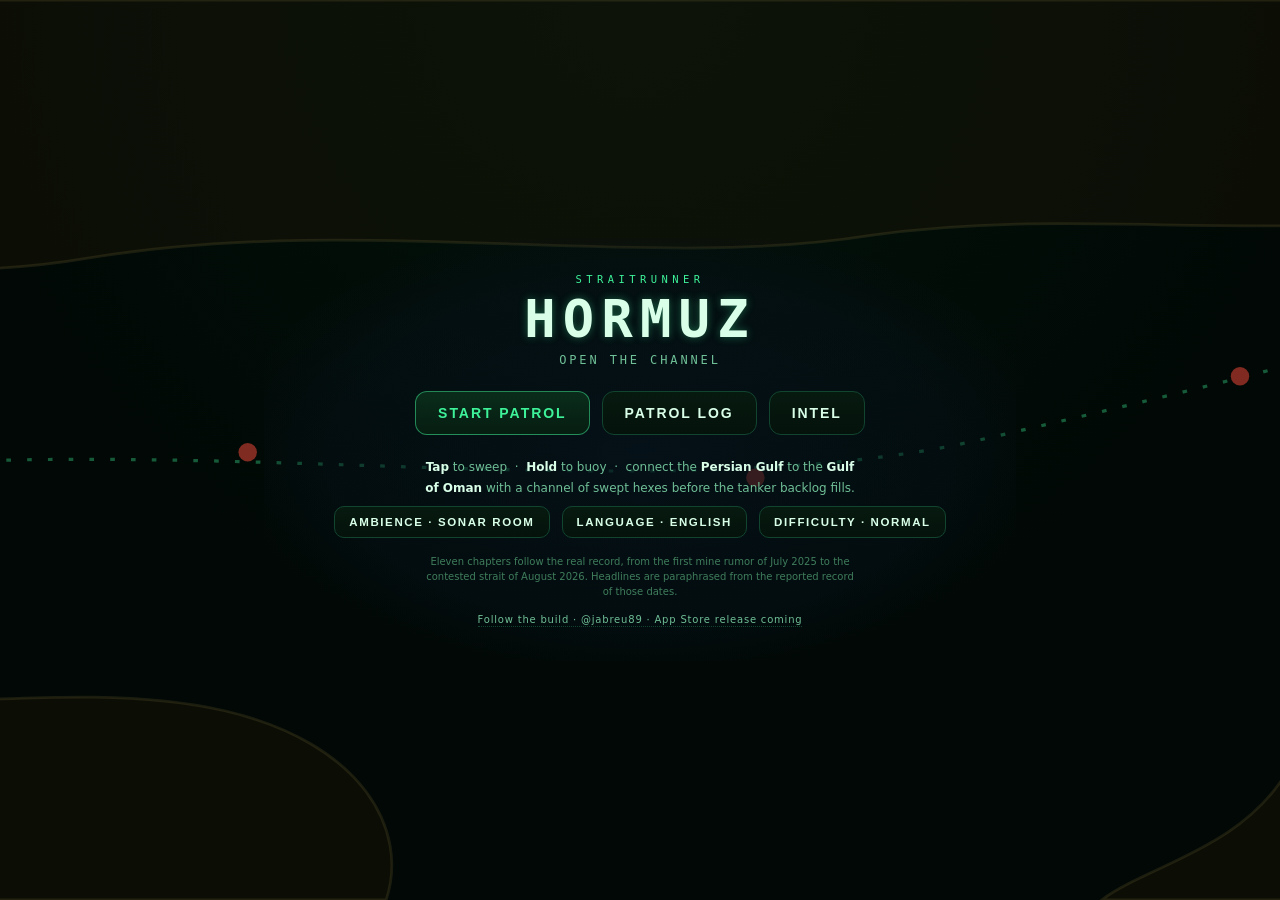
==== commit 1c03cab3: "restore game index (site landing page had overwritten it)" ====
--- a/index.html
+++ b/index.html
@@ -2,37 +2,4513 @@
 <html lang="en">
 <head>
 <meta charset="utf-8">
-<meta name="viewport" content="width=device-width, initial-scale=1">
+<meta name="viewport" content="width=device-width, initial-scale=1, maximum-scale=1, user-scalable=no, viewport-fit=cover">
+<meta name="apple-mobile-web-app-capable" content="yes">
+<meta name="mobile-web-app-capable" content="yes">
+<meta name="apple-mobile-web-app-status-bar-style" content="black-translucent">
+<meta name="apple-mobile-web-app-title" content="Straitrunner">
+<meta name="theme-color" content="#06121d">
+<meta name="description" content="Open the channel: a hex minesweeper set in the 2026 closure of the Strait of Hormuz.">
 <title>Straitrunner: Hormuz</title>
-<link rel="stylesheet" href="style.css">
+<link rel="manifest" href="manifest.webmanifest">
+<link rel="apple-touch-icon" href="icons/icon-180.png">
+<link rel="icon" href="icons/icon-180.png">
+<style>
+:root{
+  --bg:#06121d;
+  --panel:#0b1d2c;
+  --panel2:#0e2436;
+  --line:#17384f;
+  --ink:#dceaf5;
+  --dim:#8fb0c4;
+  --faint:#6d94aa;
+  --amber:#f6a521;
+  --red:#ff5c4d;
+  --green:#3ddc8b;
+  --water-a:#14496b;
+  --water-b:#175278;
+  --water-c:#1a5b85;
+  --water-rev:#0a2334;
+  --sat: env(safe-area-inset-top, 0px);
+  --sab: env(safe-area-inset-bottom, 0px);
+  --sal: env(safe-area-inset-left, 0px);
+  --sar: env(safe-area-inset-right, 0px);
+  --t-fast:120ms;
+  --t-med:220ms;
+  --ease-out:cubic-bezier(.2,.7,.3,1);
+  --ease-pop:cubic-bezier(.34,1.45,.64,1);
+}
+*{margin:0;padding:0;box-sizing:border-box;-webkit-tap-highlight-color:transparent}
+html,body{height:100%}
+body{
+  background:var(--bg);
+  color:var(--ink);
+  font-family:-apple-system,BlinkMacSystemFont,"SF Pro Text",system-ui,"Segoe UI",Roboto,sans-serif;
+  overflow:hidden;
+  touch-action:manipulation;
+  -webkit-user-select:none;user-select:none;
+  -webkit-touch-callout:none;
+  -webkit-text-size-adjust:100%;
+}
+#app{
+  position:fixed;inset:0;
+  padding-left:var(--sal);padding-right:var(--sar);
+  background:radial-gradient(90% 120% at 50% 0%, #0a1f30 0%, var(--bg) 62%);
+  display:flex;flex-direction:column;
+}
+.mono{font-family:ui-monospace,"SF Mono",Menlo,Consolas,monospace}
+
+/* ---------- rotate prompt (portrait) ---------- */
+#rotate{
+  display:none;position:fixed;inset:0;z-index:99;background:var(--bg);
+  flex-direction:column;align-items:center;justify-content:center;gap:18px;text-align:center;padding:30px;
+}
+#rotate .phone{
+  width:46px;height:78px;border:3px solid var(--amber);border-radius:10px;
+  animation:rot 2.2s ease-in-out infinite;
+}
+@keyframes rot{0%,25%{transform:rotate(0)}60%,100%{transform:rotate(-90deg)}}
+#rotate h2{font-size:16px;letter-spacing:.28em;text-transform:uppercase}
+#rotate p{font-size:12.5px;color:var(--dim);max-width:260px;line-height:1.6}
+/* Portrait fallback: rotation-locked phones and in-app browsers (X, WhatsApp)
+   never rotate the viewport, so render the whole app sideways instead; the
+   player just holds the phone horizontally. Keyed to coarse pointers so a
+   tall desktop window still gets the rotate prompt. */
+@media (orientation: portrait) and (pointer: coarse){
+  body{
+    width:100vh;height:100vw;
+    width:100dvh;height:100dvw;
+    transform:rotate(90deg) translate(0,-100%);
+    transform-origin:top left;
+  }
+}
+@media (orientation: portrait) and (pointer: fine){ #rotate{display:flex} }
+
+/* ---------- screens ---------- */
+.screen{position:absolute;inset:0;display:none;flex-direction:column;overflow:hidden;
+  padding-left:max(var(--sal), var(--gutter-l, 0px));
+  padding-right:max(var(--sar), var(--gutter-r, 0px))}
+.screen.active{display:flex;z-index:2;animation:screenin .3s var(--ease-out)}
+@keyframes screenin{from{opacity:0;transform:translateX(16px)}}
+.screen.leaving{display:flex;z-index:1;pointer-events:none;animation:screenout .18s var(--ease-out) forwards}
+@keyframes screenout{to{opacity:0;transform:translateX(-12px)}}
+
+/* ---------- shared ---------- */
+.btn{
+  appearance:none;border:1px solid var(--line);border-radius:12px;
+  background:linear-gradient(180deg,var(--panel2),var(--panel));
+  color:var(--ink);font-size:14px;font-weight:700;letter-spacing:.14em;text-transform:uppercase;
+  padding:13px 22px;cursor:pointer;position:relative;
+  transition:transform var(--t-fast) ease,border-color var(--t-fast) ease;
+}
+.btn::after{content:"";position:absolute;left:-4px;right:-4px;top:50%;height:44px;min-height:100%;transform:translateY(-50%)}
+.btn:active{transform:scale(.97)}
+.btn.primary{border-color:rgba(246,165,33,.55);background:linear-gradient(180deg,#3a2a10,#2a1e0b);color:var(--amber)}
+.btn.small{padding:9px 14px;font-size:11.5px;border-radius:10px}
+.iconbtn{
+  width:44px;height:44px;border-radius:10px;border:0;
+  background:transparent;color:var(--dim);cursor:pointer;
+  display:flex;align-items:center;justify-content:center;flex:0 0 auto;
+  transition:transform var(--t-fast) ease,color var(--t-fast) ease;
+}
+.iconbtn:active{transform:scale(.88);color:var(--ink)}
+.btn:focus-visible,.iconbtn:focus-visible,.intel-tab:focus-visible,.chap-card:focus-visible,
+.diffopt:focus-visible,.followline:focus-visible{outline:2px solid var(--green);outline-offset:2px}
+@media (hover:hover){
+  .btn:hover{border-color:rgba(61,220,139,.45)}
+  .btn.primary:hover{border-color:rgba(246,165,33,.8)}
+  .iconbtn:hover{color:var(--ink)}
+  .chap-card:hover:not(.locked){border-color:rgba(61,220,139,.4)}
+  .diffopt:hover:not(.on):not(.locked){border-color:rgba(61,220,139,.35);background:rgba(61,220,139,.04)}
+  .intel-tab:hover:not(.on){color:var(--ink);border-color:rgba(61,220,139,.35)}
+}
+.chip{font-size:11px;letter-spacing:.1em;color:var(--dim);border:1px solid var(--line);border-radius:99px;padding:6px 12px;background:var(--panel)}
+.chip b{color:var(--ink)}
+.chip.best{color:var(--amber);border-color:rgba(246,165,33,.55);background:rgba(246,165,33,.1);font-weight:700}
+.chip.perfect{color:var(--green);border-color:rgba(61,220,139,.5);background:rgba(61,220,139,.08);font-weight:700}
+
+/* ---------- title ---------- */
+#scr-title{align-items:center;justify-content:center;text-align:center;
+  padding:20px max(20px, var(--sar), var(--gutter-r, 0px)) 20px max(20px, var(--sal), var(--gutter-l, 0px))}
+.titlemap{position:absolute;inset:0;width:100%;height:100%;opacity:.5;pointer-events:none}
+.titlemap .coast{fill:#123048}
+.titlemap .route{fill:none;stroke:var(--amber);stroke-width:1.4;stroke-dasharray:2 7;opacity:.7;animation:routedrift 22s linear infinite}
+@keyframes routedrift{to{stroke-dashoffset:-90}}
+.titlemap .mdot{fill:var(--red);animation:pulse 2.4s ease-in-out infinite}
+.titlemap .mdot.d2{animation-delay:.8s}
+.titlemap .mdot.d3{animation-delay:1.6s}
+@keyframes pulse{0%,100%{opacity:.25}50%{opacity:.95}}
+.title-inner{position:relative;z-index:2;display:flex;flex-direction:column;align-items:center;gap:8px}
+.title-inner::before{content:"";position:absolute;inset:-34px -70px;z-index:-1;pointer-events:none;
+  background:radial-gradient(ellipse at center,rgba(6,18,29,.75),rgba(6,18,29,.4) 58%,transparent 78%)}
+.kicker{font-size:10.5px;letter-spacing:.42em;color:var(--amber);text-transform:uppercase}
+h1.logo{font-size:52px;letter-spacing:.14em;font-weight:800;line-height:1;text-shadow:0 6px 30px rgba(246,165,33,.18)}
+.tagline{font-size:12px;letter-spacing:.24em;color:var(--dim);text-transform:uppercase}
+.title-btns{display:flex;gap:12px;margin-top:16px}
+.title-tools{display:flex;gap:12px}
+.howto{margin-top:14px;font-size:12px;color:var(--dim);line-height:1.7;max-width:480px;text-wrap:balance}
+.howto b{color:var(--ink)}
+.finenote{margin-top:8px;font-size:10px;color:var(--faint);max-width:440px;line-height:1.5}
+.followline{margin-top:7px;font-size:10px;letter-spacing:.08em;color:var(--dim);text-decoration:none;border-bottom:1px dotted var(--line);padding-bottom:1px;position:relative}
+.followline::after{content:"";position:absolute;left:-6px;right:-6px;top:50%;height:44px;transform:translateY(-50%)}
+.followline:hover,.followline:active{color:var(--amber);border-color:var(--amber)}
+
+/* ---------- chapters ---------- */
+#scr-chapters{padding-top:calc(10px + var(--sat))}
+.chap-head{display:flex;align-items:center;gap:12px;padding:0 16px 10px}
+.chap-head h2{font-size:14px;letter-spacing:.3em;text-transform:uppercase}
+.chap-row{
+  flex:1;display:flex;gap:12px;overflow-x:auto;padding:4px 16px calc(14px + var(--sab));
+  -webkit-overflow-scrolling:touch;scroll-snap-type:x proximity;align-items:center;scroll-padding:0 16px;
+}
+.chap-card{
+  flex:0 0 240px;scroll-snap-align:start;display:flex;flex-direction:column;gap:8px;text-align:left;
+  border:1px solid var(--line);border-radius:14px;background:linear-gradient(180deg,var(--panel2),var(--panel));
+  padding:16px;cursor:pointer;color:var(--ink);height:100%;max-height:430px;
+  transition:transform var(--t-fast) ease,border-color var(--t-fast) ease;
+}
+.chap-card:active{transform:scale(.985)}
+.chap-card.locked{opacity:.6;pointer-events:none}
+.chap-card.locked .chap-state{color:var(--dim)}
+.chap-d1{font-size:10px;color:var(--faint);letter-spacing:.2em}
+.chap-d2{font-size:20px;font-weight:800;color:var(--amber)}
+.chap-code{font-size:9.5px;letter-spacing:.28em;color:var(--faint);margin-top:8px}
+.chap-name{font-size:16px;font-weight:800;letter-spacing:.06em}
+.chap-sub{font-size:11px;color:var(--dim);line-height:1.5;flex:1;overflow:hidden}
+.chap-state{font-size:11px;color:var(--faint);letter-spacing:.08em;margin-top:2px}
+.chap-state .done{color:var(--green);font-weight:700}
+.chap-state .go{color:var(--amber);font-weight:700}
+.chap-state .star{color:var(--amber)}
+
+/* ---------- intel file ---------- */
+#scr-prologue{padding-top:calc(10px + var(--sat))}
+.intel-tabs{flex:1;display:flex;gap:6px;overflow-x:auto;-webkit-overflow-scrolling:touch;padding:2px 4px}
+.intel-tab{
+  flex:0 0 auto;appearance:none;border:1px solid var(--line);border-radius:99px;background:var(--panel);
+  color:var(--dim);font-size:10px;font-weight:700;letter-spacing:.14em;text-transform:uppercase;
+  padding:7px 13px;cursor:pointer;font-family:inherit;position:relative;
+  transition:transform var(--t-fast) ease,color var(--t-fast) ease,border-color var(--t-fast) ease,background-color var(--t-fast) ease;
+}
+.intel-tab::after{content:"";position:absolute;left:-3px;right:-3px;top:50%;height:44px;transform:translateY(-50%)}
+.intel-tab.on{border-color:rgba(62,242,154,.55);background:rgba(62,242,154,.1);color:var(--amber)}
+.intel-tab:active{transform:scale(.96)}
+.intel-body{
+  flex:1;overflow-y:auto;-webkit-overflow-scrolling:touch;
+  padding:8px 16px calc(14px + var(--sab));
+  display:grid;grid-template-columns:repeat(auto-fill,minmax(300px,1fr));gap:10px;align-content:start;
+}
+.intel-entry{
+  border:1px solid var(--line);border-radius:12px;background:linear-gradient(180deg,var(--panel2),var(--panel));
+  padding:12px 14px;
+}
+.intel-entry h4{font-size:12px;font-weight:800;letter-spacing:.12em;margin-bottom:5px;color:var(--amber)}
+.intel-entry p{font-size:11.5px;color:var(--dim);line-height:1.6}
+.intel-entry p b{color:var(--ink)}
+.intel-cta{grid-column:1/-1;display:flex;justify-content:center;padding:6px 0}
+.mx-ch{font-size:9px;letter-spacing:.2em;color:var(--amber);border:1px solid rgba(246,165,33,.4);border-radius:4px;padding:1.5px 5px;vertical-align:2px;margin-left:6px}
+.mx-img{margin:7px 0 8px}
+.mx-img svg{width:100%;max-width:280px;height:auto;display:block;border:1px solid var(--line);border-radius:8px;background:rgba(2,10,16,.5)}
+.mx-tips{margin-top:7px}
+.mx-list{margin:3px 0 0 16px;font-size:11.5px;color:var(--dim);line-height:1.55}
+.mx-list li{margin-bottom:3px}
+.mx-locked{opacity:.45}
+.mx-dev{grid-column:1/-1;border-color:rgba(246,165,33,.5)}
+.mx-dev p{color:var(--amber);font-size:10.5px;letter-spacing:.08em}
+.fact{
+  font-size:11px;color:var(--dim);line-height:1.55;font-style:italic;
+  border-left:2px solid var(--line);padding-left:10px;margin:18px 4px 2px;text-align:left;
+}
+.aivs{
+  margin:2px 0 16px;font-size:11px;letter-spacing:.04em;color:var(--dim);
+  font-family:ui-monospace,SFMono-Regular,Menlo,monospace;
+}
+.aivs .aibeat{color:var(--amber);font-weight:700}
+.fact b{color:var(--ink);font-style:normal;letter-spacing:.08em}
+
+/* ---------- briefing ---------- */
+#scr-brief{padding-top:calc(10px + var(--sat))}
+.brief-top{display:flex;align-items:center;gap:12px;padding:0 16px}
+.brief-grid{
+  flex:1;display:grid;grid-template-columns:1fr 1.15fr;gap:18px;
+  padding:10px 18px calc(14px + var(--sab));min-height:0;
+}
+.brief-left{display:flex;flex-direction:column;justify-content:flex-start;gap:12px;min-width:0}
+.brief-left > .btn{margin-top:auto;align-self:flex-start}
+.brief-scroll{display:flex;flex-direction:column;gap:12px;min-height:0}
+.brief-tag{font-size:9.5px;letter-spacing:.4em;color:var(--red);text-transform:uppercase}
+.brief-date{font-size:27px;font-weight:800;letter-spacing:.05em}
+.brief-name{font-size:13px;letter-spacing:.26em;color:var(--amber);text-transform:uppercase;font-weight:700}
+.brief-sector{font-size:10px;letter-spacing:.24em;color:var(--faint);text-transform:uppercase}
+.brief-sub{font-size:12.5px;color:var(--dim);line-height:1.6}
+.mission{display:flex;gap:8px;flex-wrap:wrap}
+.mxchip{color:var(--red);border-color:rgba(255,92,77,.45)}
+#btnDiff{margin-left:auto}
+#btnDiff.hardon{color:var(--red);border-color:rgba(255,92,77,.55);background:rgba(255,92,77,.08)}
+.hardtag{color:var(--red);font-weight:700;letter-spacing:.06em}
+.diffopt{border:1px solid var(--line);border-radius:12px;padding:12px 14px;margin-bottom:10px;
+  text-align:left;cursor:pointer;background:rgba(11,29,44,.35);
+  appearance:none;display:block;width:100%;font-family:inherit;color:var(--ink);
+  transition:transform var(--t-fast) ease,border-color var(--t-fast) ease,background-color var(--t-fast) ease}
+.diffopt:active{transform:scale(.985)}
+.diffopt.on{border-color:rgba(62,242,154,.5);background:rgba(62,242,154,.06)}
+.diffopt.locked{opacity:.5}
+.diffname{font-size:13px;font-weight:800;letter-spacing:.2em;margin-bottom:6px}
+.diffnow{color:var(--green);font-size:10px;letter-spacing:.1em}
+.diffbul{font-size:11px;color:var(--dim);line-height:1.7}
+.diffsug{margin-top:12px}
+.diffsug .btn{border-color:rgba(246,165,33,.5);color:var(--amber)}
+.brief-right{display:flex;flex-direction:column;gap:10px;min-height:0}
+.wire{border:1px solid var(--line);border-radius:14px;background:var(--panel);overflow:hidden;flex:0 1 auto;min-height:0;display:flex;flex-direction:column}
+.wire-head{font-size:9.5px;letter-spacing:.32em;color:var(--faint);padding:9px 14px;border-bottom:1px solid var(--line);text-transform:uppercase}
+.wire-body{overflow-y:auto;-webkit-overflow-scrolling:touch}
+.wire-item{display:flex;gap:10px;padding:10px 14px;border-bottom:1px solid rgba(23,56,79,.5);align-items:baseline}
+.wire-item:last-child{border-bottom:0}
+.wire-src{flex:0 0 auto;font-size:9px;letter-spacing:.12em;color:var(--amber);border:1px solid rgba(246,165,33,.35);border-radius:4px;padding:2px 6px;text-transform:uppercase}
+.wire-h{font-size:12px;line-height:1.5;color:var(--ink)}
+
+
+
+/* ---------- game ----------
+   The board fills the whole screen; HUD floats over the Iranian coast (top land)
+   and the ticker over the southern coast, so no pixel is spent on chrome bars. */
+#scr-game{padding:0}
+.hud{
+  position:absolute;top:calc(3px + var(--sat));left:0;right:0;z-index:6;
+  display:flex;align-items:center;gap:6px;pointer-events:none;
+  padding:0 calc(max(var(--sar), var(--gutter-r, 0px)) + 8px)
+          0 calc(max(var(--sal), var(--gutter-l, 0px)) + 8px);
+}
+.hud button,.hud .stat,.hud .backlog-mid{pointer-events:auto}
+#scr-game .hud .iconbtn{border:1px solid var(--line);border-radius:9px;background:rgba(4,14,10,.62);-webkit-backdrop-filter:blur(3px);backdrop-filter:blur(3px)}
+[data-theme="chart"] #scr-game .hud .iconbtn{background:rgba(255,252,240,.55);border-color:#b3a17c}
+.hud-title{text-shadow:0 1px 4px rgba(0,0,0,.8)}
+.hud-title{min-width:0;line-height:1.2;margin-right:2px;border:1px solid var(--line);border-radius:9px;background:rgba(4,14,10,.62);padding:3px 9px;-webkit-backdrop-filter:blur(3px);backdrop-filter:blur(3px)}
+.hud-name{font-size:12.5px;font-weight:800;letter-spacing:.09em;white-space:nowrap;overflow:hidden;text-overflow:ellipsis}
+.hud-date{font-size:8.5px;color:var(--amber);letter-spacing:.16em;white-space:nowrap;overflow:hidden;text-overflow:ellipsis}
+.backlog-mid{flex:1;min-width:80px;max-width:520px;margin:0 auto;display:flex;flex-direction:column;gap:3px}
+.backlog-row{display:flex;align-items:center;gap:7px}
+.backlog-count{font-size:13px;color:var(--dim);white-space:nowrap}
+.backlog-count b{color:var(--amber)}
+.slots{display:flex;gap:3px;flex:1}
+.slot{
+  flex:1;height:12px;border:1px solid var(--line);border-radius:3px;background:rgba(11,29,44,.7);
+  display:flex;align-items:center;justify-content:center;line-height:1;
+}
+.slot.filled{background:rgba(246,165,33,.14);border-color:rgba(246,165,33,.45)}
+.slot.filled.hot{background:rgba(255,92,77,.16);border-color:rgba(255,92,77,.55)}
+.slot.new{animation:slotpop .35s ease}
+@keyframes slotpop{0%{transform:scale(.4)}70%{transform:scale(1.18)}100%{transform:scale(1)}}
+.tankbar{height:3px;border-radius:2px;background:var(--panel2);overflow:hidden}
+.tankbar i{display:block;height:100%;width:0%;background:linear-gradient(90deg,var(--amber),var(--red));transition:width .22s linear}
+.stat{
+  border:1px solid var(--line);border-radius:9px;background:rgba(4,14,10,.62);-webkit-backdrop-filter:blur(3px);backdrop-filter:blur(3px);
+  padding:5px 9px;font-size:11px;letter-spacing:.05em;color:var(--dim);
+  display:flex;align-items:center;gap:5px;white-space:nowrap;
+}
+.stat b{color:var(--ink);font-size:12.5px}
+.stat.alert{animation:statalert 1.1s ease}
+@keyframes statalert{0%,100%{border-color:var(--line)}25%,60%{border-color:var(--red);background:rgba(255,92,77,.14)}}
+.stat b.bump,.backlog-count b.bump{animation:statbump .3s ease}
+@keyframes statbump{30%{color:var(--green);text-shadow:0 0 8px rgba(61,220,139,.5)}}
+.minedot{width:9px;height:9px;border-radius:50%;background:var(--red);box-shadow:0 0 0 2px rgba(255,92,77,.25)}
+#boardWrap{
+  position:absolute;inset:0;display:flex;align-items:center;justify-content:center;
+  /* the extra 12px on the left keeps the start column clear of punch-holes and notches */
+  padding:2px max(var(--sar), var(--gutter-r, 0px)) 2px calc(max(var(--sal), var(--gutter-l, 0px)) + 12px);
+}
+#boardWrap.shake{animation:shake .5s ease}
+@keyframes shake{
+  0%,100%{transform:translate(0,0)}
+  20%{transform:translate(-7px,3px)}40%{transform:translate(6px,-4px)}
+  60%{transform:translate(-5px,-3px)}80%{transform:translate(4px,3px)}
+}
+svg#board{width:100%;height:100%;touch-action:none}
+
+/* board layers */
+/* nothing decorative may swallow touches: only the hex cells are interactive */
+.chart-deco,.coastlayer,.caustics,.map-label,.goal-mark,.buoy,.buoy-mast,#fxlayer,.city,.intl-border,.deeplayer{pointer-events:none}
+.deephex{fill:rgba(16,42,60,.5);stroke:rgba(70,120,150,.14);stroke-width:1}
+[data-theme="ecdis"] .deephex{fill:rgba(6,26,34,.55);stroke:rgba(46,110,120,.16)}
+[data-theme="chart"] .deephex{fill:rgba(160,190,205,.25);stroke:rgba(90,120,140,.2)}
+.city circle{fill:#9fc3d8;opacity:.7}
+.port .portglow{fill:#ffd76a;opacity:.28;transform-box:fill-box;transform-origin:center;animation:portpulse 2.8s ease-in-out infinite}
+.port .portdot{fill:#ffd76a;opacity:.95}
+.port .ring{stroke:#ffd76a;opacity:.5}
+@keyframes portpulse{0%,100%{transform:scale(.7);opacity:.32}50%{transform:scale(1.35);opacity:.12}}
+.city .ring{fill:none;stroke:#9fc3d8;stroke-width:.8;opacity:.35}
+.city text{transition:opacity .9s ease}.city text.swept{opacity:0!important}
+.city text{font-size:11.5px;letter-spacing:1.4px;fill:#9fc3d8;opacity:.3;font-weight:700;
+  font-family:ui-monospace,"SF Mono",Menlo,Consolas,monospace;
+  paint-order:stroke;stroke:#04100a;stroke-width:2.4px}
+.intl-border{fill:none;stroke:#9fc3d8;stroke-width:1;opacity:.3;stroke-dasharray:1 4;stroke-linecap:round}
+[data-theme="chart"] .city circle{fill:#3d3426;opacity:.85}
+[data-theme="chart"] .city .ring{stroke:#3d3426;opacity:.5}
+[data-theme="chart"] .city text{fill:#3d3426;opacity:.85}
+[data-theme="chart"] .intl-border{stroke:#5a4a2e;opacity:.55}
+[data-theme="ecdis"] .city circle{fill:#7fe9b6}
+[data-theme="ecdis"] .city .ring{stroke:#7fe9b6}
+[data-theme="ecdis"] .city text{fill:#9df5cd;opacity:.32;stroke:#04100a}
+[data-theme="ecdis"] .intl-border{stroke:#35e08a;opacity:.35}
+.op-area{fill:none;stroke:#9fc3d8;stroke-width:.8;opacity:.14;stroke-dasharray:6 6}
+.chart-deco line{stroke:#9fc3d8;stroke-width:.5;opacity:.05}
+.chart-deco .contour{fill:none;stroke:#9fc3d8;stroke-width:.7;opacity:.08;stroke-dasharray:4 5}
+.chart-deco .compass line{stroke:#9fc3d8;opacity:.3;stroke-width:.9}
+.chart-deco .compass path{fill:#9fc3d8;opacity:.3}
+.chart-deco .compass text{fill:#9fc3d8;opacity:.35;font-size:7px;text-anchor:middle}
+.map-label{font-weight:700;letter-spacing:3.2px;text-anchor:middle;pointer-events:none;
+  font-family:ui-monospace,"SF Mono",Menlo,Consolas,monospace}
+.map-label.onland{fill:#2c1e08;opacity:.55}
+.map-label.water{transition:opacity .9s ease}.map-label.water.swept{opacity:0!important}
+.map-label.water{fill:#cfe6f4;opacity:.08;font-weight:600;letter-spacing:4.2px;paint-order:stroke;stroke:#081c2b;stroke-width:3.2px}
+.map-label.islet{fill:#a9cee2;opacity:.42}
+.iconbtn svg{width:20px;height:20px}
+.slot svg{width:13px;max-width:85%;height:7px;color:var(--amber)}
+.chip svg{width:11px;height:11px;vertical-align:-1.5px}
+.chap-state svg{width:11px;height:11px;vertical-align:-1.5px}
+.fx-sonar{fill:none;stroke:#8fd8ff;stroke-width:1.6;transform-box:fill-box;transform-origin:center;animation:fxsonar .9s cubic-bezier(.2,.7,.4,1) forwards}
+@keyframes fxsonar{from{transform:scale(.15);opacity:.8}to{transform:scale(3.4);opacity:0}}
+.coast{stroke:#38281078;stroke-width:1.2}
+.coast.k-I{fill:url(#sandI)}
+.coast.k-O{fill:url(#sandO)}
+.coast.k-Q{fill:url(#sandQ)}
+.buoy{fill:var(--amber);opacity:.55;transform-box:fill-box;transform-origin:center;animation:bob 3.2s ease-in-out infinite}
+.buoy-mast{stroke:var(--amber);stroke-width:.8;opacity:.4}
+@keyframes bob{0%,100%{transform:translateY(0)}50%{transform:translateY(-1.6px)}}
+.caustic-a{animation:causa 46s linear infinite}
+.caustic-b{animation:causb 61s linear infinite}
+@keyframes causa{from{transform:translate(0,0)}to{transform:translate(90px,70px)}}
+@keyframes causb{from{transform:translate(90px,0)}to{transform:translate(0,70px)}}
+#boardWrap.winpulse{animation:winpulse .9s cubic-bezier(.3,.8,.4,1)}
+@keyframes winpulse{0%{transform:scale(1)}30%{transform:scale(1.014)}100%{transform:scale(1)}}
+.mineg .mglow{fill:#ff5a4e;opacity:.16}
+.goal-mark{fill:var(--amber);opacity:.5;animation:goalpulse 2.6s ease-in-out infinite}
+@keyframes goalpulse{0%,100%{opacity:.28}50%{opacity:.75}}
+
+/* hex cells */
+.hexbg{transform-box:fill-box;transform-origin:center;stroke:#071825;stroke-width:1.1}
+.cell.covered.w0 .hexbg{fill:url(#wgA)}
+.cell.covered.w1 .hexbg{fill:url(#wgB)}
+.cell.covered.w2 .hexbg{fill:url(#wgC)}
+.cell.covered .hexbg{stroke:#0a2c42;stroke-width:1.4}
+.cell.revealed .hexbg{fill:url(#revGrad);animation:hexpop .28s cubic-bezier(.34,1.4,.64,1)}
+.cell.wrecked .hexbg{fill:#1c1512;animation:hexpop .3s ease}
+.cell .hexbg{transition:transform 140ms var(--ease-out),stroke 140ms ease,stroke-width 140ms ease}
+.cell.pressing .hexbg{transform:scale(.88);stroke:#5fd8e8;stroke-width:2;transition:transform .28s ease,stroke .28s ease,stroke-width .28s ease}
+/* buoy telegraph: an amber outline closes in on the held hex over LONG_MS */
+.chargehex{fill:none;stroke:var(--amber);stroke-width:2;pointer-events:none;
+  transform-box:fill-box;transform-origin:center;
+  animation:chargein .3s linear forwards}
+@keyframes chargein{from{transform:scale(1.9);opacity:.1}to{transform:scale(1.04);opacity:.9}}
+@keyframes hexpop{0%{transform:scale(.6);opacity:.3}70%{transform:scale(1.07)}100%{transform:scale(1);opacity:1}}
+text.num{font-family:ui-monospace,"SF Mono",Menlo,monospace;font-weight:700;font-size:16px;text-anchor:middle;pointer-events:none}
+.n1{fill:#6fd2ff}.n2{fill:#6fe3a5}.n3{fill:#ffd36e}.n4{fill:#ffa14d}.n5{fill:#ff7a63}.n6{fill:#ff5470}
+.flagg line{stroke:var(--amber);stroke-width:1.8;stroke-linecap:round}
+.flagg path{fill:var(--amber)}
+.flagg circle{fill:var(--amber)}
+.flagg{animation:flagdrop .32s cubic-bezier(.34,1.56,.64,1);pointer-events:none}
+@keyframes flagdrop{0%{transform:translateY(-9px) scale(.5);opacity:0}60%{transform:translateY(1.5px) scale(1.06);opacity:1}100%{transform:translateY(0) scale(1)}}
+.cell.revealed text.num{animation:numin .3s ease .06s backwards}
+@keyframes numin{from{opacity:0;transform:translateY(3px)}}
+.mineg .body{fill:url(#mineGrad)}
+.mineg .spikes line{stroke:#c33a2e;stroke-width:2.4;stroke-linecap:round}
+.mineg .glint{fill:#ffb3a6}
+.mineg{pointer-events:none;animation:hexpop .25s ease}
+.wreckg{pointer-events:none;animation:hexpop .3s ease}
+.wreckg .hull{fill:#3a2c22}
+.wreckg .slick{fill:#0d0a08;opacity:.75}
+.wreckg .smoke{fill:#586067;opacity:.4}
+.fx-ring{fill:none;stroke:var(--red);stroke-width:2;transform-box:fill-box;transform-origin:center;animation:fxring .6s ease-out forwards}
+@keyframes fxring{from{transform:scale(.2);opacity:1}to{transform:scale(2.4);opacity:0}}
+.fx-splash{fill:#bfe8ff;transform-box:fill-box;transform-origin:center;animation:fxsplash .5s ease-out forwards}
+@keyframes fxsplash{from{transform:scale(.3);opacity:.8}to{transform:scale(1.8);opacity:0}}
+.ship .hull{fill:var(--amber)}
+.ship .wake{stroke:#bfe8ff;stroke-width:1.4;opacity:.45;stroke-linecap:round}
+#entlayer{pointer-events:none}
+#entlayer .runner-hit{pointer-events:all;cursor:pointer;fill:transparent}
+.dship .stallring{fill:none;stroke:var(--amber);stroke-width:2.4;stroke-dasharray:5 4;opacity:0}
+.dship.warn .stallring{opacity:1;animation:stallblink .55s steps(2,start) infinite}
+@keyframes stallblink{50%{opacity:.12}}
+.runner .hull{fill:#ff5d45}
+.runner .sup{fill:#ffb8a8}
+.runner .cargo{fill:#5a1008}
+.runner .wake{stroke:#ff9d8a;stroke-width:1.1;opacity:.5;stroke-linecap:round}
+.runner .beacon{fill:none;stroke:#ff5d45;stroke-width:1.3;opacity:.8;animation:stallblink .9s steps(2,start) infinite}
+.dship.gamble .stallring{stroke:#ff5d45;stroke-dasharray:2 3;opacity:1;animation:stallblink .8s steps(2,start) infinite}
+.drone .arms{stroke:#ff5d45;stroke-width:1.6}
+.drone .rotor{fill:none;stroke:#ff9d8a;stroke-width:1}
+.drone .body{fill:#ff5d45}
+.drone .beacon{fill:none;stroke:#ff5d45;stroke-width:1.2;opacity:.75;animation:stallblink .5s steps(2,start) infinite}
+.holdmark circle{fill:none;stroke:var(--amber);stroke-width:1.5;stroke-dasharray:4 4;transform-box:fill-box;transform-origin:center;animation:holdspin 7s linear infinite}
+.holdmark .pin{fill:var(--amber);stroke:none;animation:none}
+@keyframes holdspin{to{transform:rotate(360deg)}}
+
+/* effects overlays */
+#boomflash{position:absolute;inset:0;background:radial-gradient(120% 120% at 50% 45%,rgba(255,70,40,.38),rgba(255,70,40,.05));opacity:0;pointer-events:none;z-index:15}
+#boomflash.on{animation:boomflash-a .55s ease-out}
+@keyframes boomflash-a{0%{opacity:0}12%{opacity:1}100%{opacity:0}}
+#toast{
+  position:absolute;left:50%;bottom:52px;transform:translateX(-50%) translateY(8px);
+  background:rgba(8,19,29,.94);border:1px solid var(--line);border-radius:10px;
+  padding:9px 16px;font-size:12px;color:var(--ink);letter-spacing:.04em;line-height:1.5;
+  opacity:0;pointer-events:none;transition:opacity .3s,transform .3s;z-index:12;
+  max-width:70%;text-align:center;
+}
+#toast.show{opacity:1;transform:translateX(-50%) translateY(0)}
+
+/* ticker */
+.ticker{
+  position:absolute;left:0;right:0;bottom:0;z-index:6;pointer-events:none;
+  background:linear-gradient(180deg, transparent, rgba(3,10,16,.82) 45%);
+  padding:8px 0 calc(4px + max(var(--sab), var(--gutter-b, 0px)));
+  overflow:hidden;white-space:nowrap;
+}
+.ticker::before{
+  content:"LIVE";position:absolute;left:0;top:8px;bottom:var(--sab);z-index:2;
+  display:flex;align-items:center;padding:0 26px 0 12px;
+  background:linear-gradient(90deg, rgba(3,10,16,.92) calc(100% - 18px), transparent);
+  color:var(--red);font-size:8.5px;font-weight:800;letter-spacing:.28em;
+}
+html[lang="es"] .ticker::before{content:"EN VIVO"}
+.tick-track{display:inline-block;font-size:11.5px;color:var(--dim);letter-spacing:.04em;animation:tick linear infinite}
+.tick-track b{color:var(--amber);font-weight:700}
+@keyframes tick{from{transform:translateX(0)}to{transform:translateX(-50%)}}
+
+/* modal */
+.modal{
+  position:absolute;inset:0;display:flex;align-items:center;justify-content:center;
+  background:rgba(4,10,16,.72);-webkit-backdrop-filter:blur(6px);backdrop-filter:blur(6px);z-index:20;padding:20px;
+  opacity:0;visibility:hidden;pointer-events:none;
+  transition:opacity var(--t-med) ease,visibility 0s linear var(--t-med);
+}
+.modal.open{opacity:1;visibility:visible;pointer-events:auto;transition:opacity var(--t-med) ease}
+.modal-card{
+  width:100%;max-width:400px;border:1px solid var(--line);border-radius:18px;
+  background:linear-gradient(180deg,#10283c,var(--panel));padding:22px;text-align:center;
+  max-height:90%;overflow-y:auto;
+  transform:translateY(26px) scale(.92);opacity:0;
+  transition:transform var(--t-med) var(--ease-pop),opacity var(--t-med) ease;
+}
+.modal.open .modal-card{transform:none;opacity:1}
+#modal .modal-card,#diffmodal .modal-card{max-width:470px}
+#modal .modal-btns .btn.primary{flex:1 1 100%}
+#modal .modal-card.bad{border-color:rgba(255,92,77,.4)}
+#modal .modal-card.bad .modal-title{color:#ffb4ab}
+#fmodal .modal-flavor{text-align:left;max-width:340px;margin-left:auto;margin-right:auto}
+.modal-card{scrollbar-width:none}
+.modal-card::-webkit-scrollbar{display:none}
+.modal-kicker{font-size:10px;letter-spacing:.4em;text-transform:uppercase;margin-bottom:8px}
+.modal-kicker.good{color:var(--green)}
+.modal-kicker.bad{color:var(--red)}
+.modal-title{font-size:24px;font-weight:800;letter-spacing:.1em;margin-bottom:10px}
+.modal-flavor{font-size:12.5px;color:var(--dim);line-height:1.6;margin-bottom:14px}
+.modal-stats{display:flex;justify-content:center;gap:8px;margin-bottom:14px;flex-wrap:wrap}
+.modal-stats .chip{animation:chipin .32s ease backwards}
+.modal-stats .chip:nth-child(1){animation-delay:.1s}
+.modal-stats .chip:nth-child(2){animation-delay:.2s}
+.modal-stats .chip:nth-child(3){animation-delay:.3s}
+.modal-stats .chip:nth-child(4){animation-delay:.4s}
+.modal-stats .chip:nth-child(5){animation-delay:.5s}
+@keyframes chipin{from{opacity:0;transform:translateY(7px)}}
+.modal-btns{display:flex;gap:10px;justify-content:center;flex-wrap:wrap}
+#fmImg{margin:12px auto 14px;max-width:300px}
+#fmImg svg{width:100%;height:auto;display:block;border:1px solid var(--line);border-radius:10px;background:rgba(2,10,16,.5);padding:3px 0}
+
+/* ---------- render themes (test: ?theme=chart / ?theme=ecdis) ---------- */
+:root[data-theme="chart"]{
+  --bg:#e9dfc8; --panel:#e2d6b8; --panel2:#eee4cc; --line:#c4b28c;
+  --ink:#2b3440; --dim:#5c6672; --faint:#8a8268;
+  --amber:#b23a2f; --red:#a02c22; --green:#2e7d4f;
+  --water-rev:#efe7d2;
+}
+[data-theme="chart"] #app{background:radial-gradient(90% 120% at 50% 0%, #efe6cf 0%, #e9dfc8 62%)}
+[data-theme="chart"] .hexbg{stroke:#93a5a0;stroke-width:1}
+[data-theme="chart"] .coast{stroke:#3a414877}
+[data-theme="chart"] .chart-deco line{stroke:#2b3440;opacity:.1}
+[data-theme="chart"] .chart-deco .contour{stroke:#2b3440;opacity:.14}
+[data-theme="chart"] .chart-deco .compass line{stroke:#2b3440;opacity:.5}
+[data-theme="chart"] .chart-deco .compass path{fill:#2b3440;opacity:.5}
+[data-theme="chart"] .chart-deco .compass text{fill:#2b3440;opacity:.55}
+[data-theme="chart"] .op-area{stroke:#2b3440;opacity:.22}
+[data-theme="chart"] .map-label.onland{fill:#4a3d24;opacity:.72}
+[data-theme="chart"] .map-label.water{fill:#3d5560;opacity:.6;stroke:#e9dfc8}
+[data-theme="chart"] .n1{fill:#1f5f8b}[data-theme="chart"] .n2{fill:#2e7d4f}
+[data-theme="chart"] .n3{fill:#b4762a}[data-theme="chart"] .n4{fill:#a04b2b}
+[data-theme="chart"] .n5{fill:#8e2f3c}[data-theme="chart"] .n6{fill:#6b2d5b}
+[data-theme="chart"] .flagg line{stroke:#a02c22}
+[data-theme="chart"] .flagg path,[data-theme="chart"] .flagg circle{fill:#a02c22}
+[data-theme="chart"] .mineg .spikes line{stroke:#2b2b2b}
+[data-theme="chart"] .mineg .glint{fill:#9c9c9c}
+[data-theme="chart"] .mineg .mglow{fill:#a02c22;opacity:.14}
+[data-theme="chart"] .buoy{fill:#a02c22}
+[data-theme="chart"] .buoy-mast{stroke:#a02c22}
+[data-theme="chart"] .goal-mark{fill:#a02c22}
+[data-theme="chart"] .wreckg .hull{fill:#5a4636}
+[data-theme="chart"] .wreckg .slick{fill:#494439;opacity:.5}
+[data-theme="chart"] .fx-splash{fill:#5f9dad}
+[data-theme="chart"] .fx-sonar{stroke:#1f5f8b}
+[data-theme="chart"] .ship .hull{fill:#2b3440}
+[data-theme="chart"] .ship .wake{stroke:#5f9dad}
+[data-theme="chart"] .slot.filled{background:rgba(178,58,47,.12);border-color:rgba(178,58,47,.4)}
+[data-theme="chart"] .slot.filled.hot{background:rgba(160,44,34,.2);border-color:rgba(160,44,34,.6)}
+[data-theme="chart"] .btn.primary{background:linear-gradient(180deg,#d8bfa0,#ccae88);color:#7c2119;border-color:rgba(160,44,34,.5)}
+[data-theme="chart"] .modal-card{background:linear-gradient(180deg,#efe4c9,#e2d6b8)}
+[data-theme="chart"] .ticker{background:linear-gradient(180deg, transparent, rgba(226,214,184,.9) 45%)}
+[data-theme="chart"] .ticker::before{background:linear-gradient(90deg,#e2d6b8 calc(100% - 18px),transparent)}
+[data-theme="chart"] #toast{background:rgba(238,228,204,.96);color:#2b3440}
+[data-theme="chart"] .titlemap .coast{fill:#d3c29b}
+[data-theme="chart"] .wire-src{color:#a02c22;border-color:rgba(160,44,34,.4)}
+[data-theme="chart"] .map-label.islet{fill:#4a3d24;opacity:.68}
+[data-theme="chart"] .stat{background:rgba(255,252,240,.55);border-color:#b3a17c}
+[data-theme="chart"] .slot{background:rgba(255,252,240,.4);border-color:#b3a17c}
+[data-theme="chart"] .tankbar{background:#d3c5a2}
+[data-theme="ecdis"] .map-label.islet{fill:#7fe9b6;opacity:.45}
+
+:root[data-theme="ecdis"]{
+  --bg:#010805; --panel:#04120b; --panel2:#071a10; --line:#124530;
+  --ink:#d9ffe9; --dim:#6fbf97; --faint:#3f7d5c;
+  --amber:#3ef29a; --red:#ff4d3d; --green:#52ffb0;
+  --water-rev:#031710;
+}
+[data-theme="ecdis"] #app{background:radial-gradient(90% 120% at 50% 0%, #03130b 0%, #010805 62%)}
+[data-theme="ecdis"] .hexbg{stroke:#062028}
+[data-theme="ecdis"] .cell.covered .hexbg{stroke:#0e4a52;stroke-width:1.2}
+[data-theme="ecdis"] .coast{stroke:#ffd76a33;stroke-width:1.2}
+[data-theme="ecdis"] .chart-deco line{stroke:#3ef29a;opacity:.08}
+[data-theme="ecdis"] .chart-deco .contour{stroke:#2de8b0;opacity:.12}
+[data-theme="ecdis"] .chart-deco .compass line{stroke:#3ef29a;opacity:.55}
+[data-theme="ecdis"] .chart-deco .compass path{fill:#3ef29a;opacity:.55}
+[data-theme="ecdis"] .chart-deco .compass text{fill:#3ef29a;opacity:.6}
+[data-theme="ecdis"] .op-area{stroke:#3ef29a;opacity:.22}
+[data-theme="ecdis"] .map-label.onland{fill:#e0be55;opacity:.85;paint-order:stroke;stroke:#180f02;stroke-width:2.6px}
+[data-theme="ecdis"] .map-label.islet{fill:#c9a94a;opacity:.5}
+[data-theme="ecdis"] .map-label.water{fill:#8df2df;opacity:.66;stroke:#02120b;stroke-width:3.2px}
+[data-theme="ecdis"] .city circle{fill:#ffd76a}
+[data-theme="ecdis"] .port .portglow,[data-theme="ecdis"] .port .portdot{fill:#ffd76a}
+[data-theme="ecdis"] .city .ring{stroke:#ffd76a}
+[data-theme="ecdis"] .city text{fill:#c9a94a;opacity:.75}
+[data-theme="ecdis"] .intl-border{stroke:#c9a94a;opacity:.4}
+[data-theme="ecdis"] .n1{fill:#4de3ff}[data-theme="ecdis"] .n2{fill:#3ef29a}
+[data-theme="ecdis"] .n3{fill:#ffd76a}[data-theme="ecdis"] .n4{fill:#ffab4d}
+[data-theme="ecdis"] .n5{fill:#ff7a5e}[data-theme="ecdis"] .n6{fill:#ff4d6d}
+/* faux phosphor bloom on numerals: same-hue translucent stroke under the fill */
+[data-theme="ecdis"] text.num{paint-order:stroke;stroke-width:2.6px;stroke-opacity:.3}
+[data-theme="ecdis"] .n1{stroke:#4de3ff}[data-theme="ecdis"] .n2{stroke:#3ef29a}
+[data-theme="ecdis"] .n3{stroke:#ffd76a}[data-theme="ecdis"] .n4{stroke:#ffab4d}
+[data-theme="ecdis"] .n5{stroke:#ff7a5e}[data-theme="ecdis"] .n6{stroke:#ff4d6d}
+[data-theme="ecdis"] .flagg line{stroke:#ffd76a}
+[data-theme="ecdis"] .flagg path,[data-theme="ecdis"] .flagg circle{fill:#ffd76a}
+[data-theme="ecdis"] .mineg .spikes line{stroke:#ff5347}
+[data-theme="ecdis"] .mineg .mglow{fill:#ff4d3d;opacity:.26}
+[data-theme="ecdis"] .buoy{fill:#ffd76a;animation:buoyflash 2.6s ease-in-out infinite}
+[data-theme="ecdis"] .buoy-mast{stroke:#ffd76a}
+@keyframes buoyflash{0%,72%,100%{opacity:.25}80%,88%{opacity:.95}}
+[data-theme="ecdis"] .goal-mark{fill:#3ef29a}
+[data-theme="ecdis"] .cell.wrecked .hexbg{fill:#1d0806;stroke:#7c2118}
+[data-theme="ecdis"] .wreckg .hull{fill:#8a4a2e}
+[data-theme="ecdis"] .wreckg .slick{fill:#2a0f08;opacity:.85}
+[data-theme="ecdis"] .wreckg .smoke{fill:#b0543a;opacity:.55}
+[data-theme="ecdis"] .fx-splash{fill:#4de3ff}
+[data-theme="ecdis"] .fx-sonar{stroke:#3ef29a}
+[data-theme="ecdis"] .ship .hull{fill:#3ef29a}
+[data-theme="ecdis"] .ship .wake{stroke:#4de3ff}
+[data-theme="ecdis"] .slot{background:rgba(3,20,13,.8);border-color:#124530}
+[data-theme="ecdis"] .slot.filled{background:rgba(62,242,154,.24);border-color:rgba(62,242,154,.6)}
+[data-theme="ecdis"] .slot.filled.hot{background:rgba(255,77,61,.26);border-color:rgba(255,77,61,.7)}
+[data-theme="ecdis"] #toast{background:rgba(2,13,8,.95);border-color:#124530}
+[data-theme="ecdis"] .btn.primary{background:linear-gradient(180deg,#0a2c1b,#061d11);color:#3ef29a;border-color:rgba(62,242,154,.5)}
+[data-theme="ecdis"] .modal-card{background:linear-gradient(180deg,#07211466,#04120b);background-color:#061810}
+[data-theme="ecdis"] .ticker{background:linear-gradient(180deg, transparent, rgba(2,13,8,.85) 45%)}
+[data-theme="ecdis"] .ticker::before{background:linear-gradient(90deg,#020d08 calc(100% - 18px),transparent)}
+[data-theme="ecdis"] .titlemap .coast{fill:#171407}
+[data-theme="ecdis"] .titlemap .route{stroke:#3ef29a}
+[data-theme="ecdis"] .wire-src{color:#3ef29a;border-color:rgba(62,242,154,.4)}
+/* instrument-cluster typography + phosphor glow on the chrome */
+[data-theme="ecdis"] .hud-name,[data-theme="ecdis"] .hud-date,[data-theme="ecdis"] .stat,
+[data-theme="ecdis"] .backlog-count,[data-theme="ecdis"] .chip,[data-theme="ecdis"] .tick-track,
+[data-theme="ecdis"] h1.logo,[data-theme="ecdis"] .kicker,[data-theme="ecdis"] .tagline,
+[data-theme="ecdis"] .chap-name,[data-theme="ecdis"] .brief-name,[data-theme="ecdis"] .brief-date,
+[data-theme="ecdis"] .modal-title{font-family:ui-monospace,"SF Mono",Menlo,Consolas,monospace}
+[data-theme="ecdis"] .hud,[data-theme="ecdis"] h1.logo,[data-theme="ecdis"] .modal-title{text-shadow:0 0 8px rgba(62,242,154,.35)}
+[data-theme="ecdis"] h1.logo{animation:crtboot 1.4s ease-out 1}
+@keyframes crtboot{0%{opacity:0}8%{opacity:.9}12%{opacity:.2}20%{opacity:1}26%{opacity:.5}34%,100%{opacity:1}}
+/* scanlines + rotating radar sweep, both strictly non-interactive */
+[data-theme="ecdis"] #boardWrap{overflow:hidden}
+[data-theme="ecdis"] #boardWrap::after{
+  content:"";position:absolute;inset:6px;pointer-events:none;border-radius:8px;z-index:3;
+  background:repeating-linear-gradient(0deg, rgba(0,0,0,.15) 0 1px, transparent 1px 3px);
+}
+[data-theme="ecdis"] #boardWrap::before{
+  content:"";position:absolute;left:50%;top:50%;width:160vmax;height:160vmax;
+  margin:-80vmax 0 0 -80vmax;pointer-events:none;z-index:2;border-radius:50%;
+  background:conic-gradient(from 0deg, transparent 0deg 336deg, rgba(62,242,154,.04) 350deg, rgba(62,242,154,.13) 359deg, transparent 360deg);
+  animation:radar 11s linear infinite;
+}
+@keyframes radar{to{transform:rotate(360deg)}}
+
+@media (prefers-reduced-motion: reduce){
+  .tick-track{animation:none !important}
+  #boardWrap.shake{animation:none}
+  .titlemap .route,.titlemap .mdot{animation:none}
+  .tanker-glyph{display:none}
+  .cell.revealed .hexbg,.cell.wrecked .hexbg,.flagg,.mineg,.wreckg,.slot.new,.modal-stats .chip{animation:none}
+  .modal,.modal.open,.modal-card,.modal.open .modal-card{transition:none}
+  .screen.leaving{animation:none;display:none}
+  .cell .hexbg,.cell.pressing .hexbg{transition:none}
+  .stat b.bump{animation:none}
+  .chargehex{display:none}
+  #boomflash.on{animation:none}
+  .goal-mark{animation:none;opacity:.5}
+  #rotate .phone{animation:none;transform:rotate(-90deg)}
+  .buoy,.caustic-a,.caustic-b,#boardWrap.winpulse{animation:none}
+  .screen.active{animation:none}
+  [data-theme="ecdis"] #boardWrap::before{animation:none;display:none}
+  [data-theme="ecdis"] .buoy{animation:none;opacity:.6}
+  [data-theme="ecdis"] h1.logo{animation:none}
+  .port .portglow,.holdmark circle,.runner .beacon,.dship.warn .stallring,.drone .beacon,.dship.gamble .stallring{animation:none}
+  .cell.revealed text.num,.stat.alert{animation:none}
+}
+
+/* compact block lives LAST so its overrides beat every component rule
+   defined above (source-order at equal specificity) */
+/* ---------- phone-height compaction: every landscape iPhone is <=430px tall ---------- */
+@media (max-height: 450px), (orientation: portrait) and (pointer: coarse) and (max-width: 450px){
+  .howto{margin-top:9px;font-size:11px;line-height:1.55}
+  .finenote{margin-top:6px;font-size:9px;max-width:400px}
+  .followline{margin-top:5px;font-size:9px}
+  .title-btns{margin-top:12px}
+  h1.logo{font-size:44px}
+  .brief-grid{gap:12px;padding:6px 14px calc(10px + var(--sab))}
+  .brief-left{justify-content:flex-start;gap:9px;min-height:0}
+  .brief-scroll{overflow-y:auto;-webkit-overflow-scrolling:touch;gap:9px;padding-right:2px;flex:0 1 auto}
+  .brief-left .btn{flex-shrink:0;margin-top:auto}
+  .brief-date{font-size:20px}
+  .brief-name{font-size:12px}
+  .brief-sub{font-size:11.5px;line-height:1.5}
+  .modal{padding:10px}
+  .modal-card{padding:12px 16px;max-height:97%}
+  #modal .modal-card{max-width:580px}
+  .modal-kicker{margin-bottom:5px}
+  .modal-title{font-size:18px;margin-bottom:7px}
+  .modal-flavor{font-size:11.5px;line-height:1.5;margin-bottom:10px}
+  .modal-stats{margin-bottom:10px;gap:6px}
+  .modal-stats .chip{font-size:10px;padding:5px 9px}
+  .fact{font-size:10px;margin:12px 2px 0;line-height:1.45}
+  .aivs{margin:0 0 12px}
+  #fmImg{margin:8px auto 10px}
+  .modal-btns .btn{font-size:11.5px;padding:10px 14px;letter-spacing:.1em}
+  .brief-left .btn{padding:11px 18px}
+  .intel-entry{padding:9px 11px}
+  .intel-entry p{font-size:11px;line-height:1.5}
+  .diffopt{padding:8px 12px;margin-bottom:8px}
+  .diffname{font-size:12px;margin-bottom:3px}
+  .diffbul{font-size:10px;line-height:1.5}
+}
+</style>
 </head>
 <body>
-<main>
-<nav><a href="privacy.html">Privacy</a><a href="terms.html">Terms</a><a href="support.html">Support</a></nav>
-<h1>Straitrunner: Hormuz</h1>
-<p class="sub">Open the Strait of Hormuz · iPhone &amp; Android</p>
-
-<p>In February 2026 the Strait of Hormuz closed. Mines went into the water,
-two thousand ships were trapped, and a fifth of the world's oil stopped
-moving. This game is about opening it back up.</p>
-
-<h2>A minesweeper with a different goal</h2>
-<p>Classic minesweeper logic, one big twist: you win by connecting the Persian
-Gulf to the Gulf of Oman with a continuous channel of swept hexes, not by
-clearing the board. Hitting a mine leaves that hex impassable, blocking your channel
-and stacking tankers at the approaches. Seven chapters follow the real timeline, from the first
-rumor of mines in July 2025 to the July 2026 re-escalation, with dated, paraphrased headlines.</p>
-
-<h2>Completely free</h2>
-<p>The full campaign is free. No ads, no accounts, no data collection. A
-passion project from a lone developer who loves strategy, geopolitics, and
-old-school minesweeper.</p>
-
-<h2>Contact</h2>
-<p>Press &amp; support: <a href="mailto:joseabreublesa@gmail.com">joseabreublesa@gmail.com</a></p>
-
-<footer>© 2026 José Abreu · <a href="privacy.html">Privacy</a> · <a href="terms.html">Terms</a> · <a href="support.html">Support</a></footer>
-</main>
-<p style="margin-top:14px;font-size:13px"><a href="https://x.com/jabreu89">Follow the build · @jabreu89</a> · App Store release coming.</p>
+<div id="app">
+
+  <div id="rotate">
+    <div class="phone"></div>
+    <h2 id="rotateH">Rotate your device</h2>
+    <p id="rotateP">HORMUZ charts the whole strait, west to east. Turn your phone sideways to play.</p>
+  </div>
+
+  <!-- ============ TITLE ============ -->
+  <section class="screen active" id="scr-title">
+    <svg class="titlemap" viewBox="0 0 840 390" preserveAspectRatio="xMidYMid slice" aria-hidden="true">
+      <path class="coast" d="M0,0 L840,0 L840,86 C700,110 620,88 520,102 C420,118 300,92 180,112 C110,124 40,110 0,120 Z"/>
+      <path class="coast" d="M0,390 L0,300 C80,315 170,292 240,308 C300,322 320,360 310,390 Z"/>
+      <path class="coast" d="M840,390 L840,260 C770,270 720,300 700,335 C680,368 640,375 620,390 Z"/>
+      <path class="route" id="routePath" d="M20,210 C200,180 420,225 570,190 C670,167 760,145 825,120"/>
+      <g class="tanker-glyph" opacity="0.8">
+        <path d="M-9,-1 L9,-1 L6,3 L-6,3 Z M-2,-4 L4,-4 L4,-1 L-2,-1 Z" fill="#f6a521"/>
+        <animateMotion dur="34s" repeatCount="indefinite" rotate="auto">
+          <mpath href="#routePath"/>
+        </animateMotion>
+      </g>
+      <circle class="mdot" cx="250" cy="196" r="4"/>
+      <circle class="mdot d2" cx="470" cy="207" r="4"/>
+      <circle class="mdot d3" cx="680" cy="163" r="4"/>
+    </svg>
+    <div class="title-inner">
+      <div class="kicker" id="titleKicker">Straitrunner</div>
+      <h1 class="logo">HORMUZ</h1>
+      <div class="tagline" id="tagline">Open the Channel</div>
+      <div class="title-btns">
+        <button class="btn primary" id="btnContinue">Start Patrol</button>
+        <button class="btn" id="btnChapters">Chapters</button>
+        <button class="btn" id="btnPrologue">Intel</button>
+      </div>
+      <div class="howto" id="howto">
+        <b>Tap</b> to sweep &nbsp;·&nbsp; <b>Hold</b> to buoy &nbsp;·&nbsp; connect the <b>Persian Gulf</b> to the <b>Gulf of Oman</b>
+        with a channel of swept hexes before the tanker backlog fills.
+      </div>
+      <div class="title-tools">
+        <button class="btn small" id="btnAmb">Ambience · Sonar Room</button>
+        <button class="btn small" id="btnLang" aria-label="Language / Idioma">Language · English</button>
+        <button class="btn small" id="btnDiffTitle" aria-label="Choose difficulty">Difficulty · Normal</button>
+      </div>
+      <div class="finenote" id="finenote">
+        Eleven chapters follow the real record, from the first mine rumor of July 2025 to the contested strait of August 2026.
+        Headlines are paraphrased from the reported record of those dates.
+      </div>
+      <a class="followline" href="https://x.com/jabreu89" target="_blank" rel="noopener">Follow the build · @jabreu89</a>
+    </div>
+  </section>
+
+  <!-- ============ INTEL ============ -->
+  <section class="screen" id="scr-prologue">
+    <div class="chap-head">
+      <button class="iconbtn" id="btnPrologueBack" aria-label="Back"></button>
+      <h2 id="intelH">Intel</h2>
+      <div class="intel-tabs" id="intelTabs"></div>
+    </div>
+    <div class="intel-body" id="intelBody"></div>
+  </section>
+
+  <!-- ============ CHAPTERS ============ -->
+  <section class="screen" id="scr-chapters">
+    <div class="chap-head">
+      <button class="iconbtn" id="btnChapBack" aria-label="Back">‹</button>
+      <h2 id="chapH">Patrol Log · 2026</h2>
+      <button class="btn small" id="btnDiff" aria-label="Choose difficulty"></button>
+    </div>
+    <div class="chap-row" id="chapList"></div>
+  </section>
+
+  <!-- ============ BRIEFING ============ -->
+  <section class="screen" id="scr-brief">
+    <div class="brief-top">
+      <button class="iconbtn" id="btnBriefBack" aria-label="Back">‹</button>
+    </div>
+    <div class="brief-grid">
+      <div class="brief-left">
+        <div class="brief-scroll">
+          <div>
+            <div class="brief-tag" id="briefTag">Situation Report</div>
+            <div class="brief-date" id="briefDate"></div>
+            <div class="brief-name" id="briefName"></div>
+            <div class="brief-sector" id="briefSector"></div>
+          </div>
+          <div class="brief-sub" id="briefSub"></div>
+          <div class="mission" id="briefChips"></div>
+        </div>
+        <button class="btn primary" id="btnBegin">Begin Sweep</button>
+      </div>
+      <div class="brief-right">
+        <div class="wire">
+          <div class="wire-head" id="wireHead">News Wire · Those Days</div>
+          <div class="wire-body" id="briefWire"></div>
+        </div>
+      </div>
+    </div>
+  </section>
+
+  <!-- ============ GAME ============ -->
+  <section class="screen" id="scr-game">
+    <div class="hud">
+      <button class="iconbtn" id="btnGameBack" aria-label="Back to Patrol Log"></button>
+      <div class="hud-title">
+        <div class="hud-name" id="hudName"></div>
+        <div class="hud-date" id="hudDate"></div>
+      </div>
+      <div class="backlog-mid">
+        <div class="backlog-row">
+          <div class="slots" id="slots"></div>
+          <span class="backlog-count" id="backlogCount"></span>
+        </div>
+        <div class="tankbar"><i id="tankbarFill"></i></div>
+      </div>
+      <div class="stat"><span class="minedot"></span> <b id="minesLeft">00</b></div>
+      <div class="stat mono" id="clock">0:00</div>
+      <button class="iconbtn" id="btnMute" aria-label="Sound on or off; hold for ambience"></button>
+      <button class="iconbtn" id="btnRestart" aria-label="Restart chapter"></button>
+    </div>
+    <div id="boardWrap"><svg id="board" preserveAspectRatio="xMidYMid meet"></svg></div>
+    <div class="ticker"><div class="tick-track" id="tickTrack"></div></div>
+    <div id="boomflash"></div>
+    <div id="toast" role="status" aria-live="polite"></div>
+
+    <div class="modal" id="fmodal">
+      <div class="modal-card">
+        <div class="modal-kicker good fmKick">Field Manual</div>
+        <div class="modal-title" id="fmTitle"></div>
+        <div id="fmImg"></div>
+        <div class="modal-flavor" id="fmBody"></div>
+        <div class="modal-btns"><button class="btn primary" id="fmOk">Understood</button></div>
+      </div>
+    </div>
+
+    <div class="modal" id="modal">
+      <div class="modal-card">
+        <div class="modal-kicker" id="mKicker"></div>
+        <div class="modal-title" id="mTitle"></div>
+        <div class="modal-flavor" id="mFlavor"></div>
+        <div class="modal-stats" id="mStats"></div>
+        <div class="modal-btns" id="mBtns"></div>
+      </div>
+    </div>
+  </section>
+
+  <!-- App-level modal: openable from title, chapters, and in-game screens alike
+       (a modal inside a display:none screen renders 0x0 - see round 10) -->
+  <div class="modal" id="diffmodal">
+    <div class="modal-card">
+      <div class="modal-kicker good" id="diffKick">Patrol Settings</div>
+      <div class="modal-title" id="diffTitle">PATROL DIFFICULTY</div>
+      <div id="diffOpts"></div>
+      <div class="modal-btns"><button class="btn small" id="diffClose">Close</button></div>
+    </div>
+  </div>
+
+</div>
+
+<script>
+"use strict";
+/* =====================================================================
+   HORMUZ · Open the Channel
+   Hex minesweeper set in the 2026 closure of the Strait of Hormuz.
+   Goal: connect the west edge (Persian Gulf) to the east edge (Gulf of
+   Oman) with a channel of revealed safe hexes. Mines leave wreckage and
+   cost backlog instead of ending the level.
+   ===================================================================== */
+
+/* ---------------- level data ---------------- */
+/* mask chars: I=Iran coast, O=Oman/UAE coast, Q=island, B=buoyed shoal (separation line), ~=water, .=open sea (off sector) */
+const LEVELS = [
+  {
+    code:"CHAPTER 1", name:"THE RUMOR", date:"JUN-JUL 2025", sector:"GULF OF OMAN APPROACHES",
+    sub:"The twelve-day war is over and the ceasefire is holding, barely. Then the intelligence lands: during the June fighting, Iran loaded naval mines onto vessels in the Gulf. Nobody can say whether any went into the water. Someone has to take a survey ship out and find out, quietly, before the insurers do.",
+    winTitle:"THE RUMOR WAS TRUE",
+    winFlavor:"The survey finds them: a thin scatter, quietly cleared before the market hears a word. The mines were never the question. The question was when someone would decide to use them.",
+    brief:[
+      ["Reuters · Jul 1","US intelligence: Iran loaded naval mines onto vessels in the Persian Gulf after the June strikes"],
+      ["UKMTO","Advisory: transit with caution and report floating objects to coalition warships"],
+      ["Insurers","War-risk premiums stay stubbornly high after the ceasefire; underwriters quietly demand surveys"],
+      ["Tehran","Officials dismiss the mine reports as 'psychological warfare' and deny any deployment"]
+    ],
+    ticker:[
+      "JUN 24 2025 · <b>WIRE</b> · The twelve-day war ends in a shaky ceasefire; the strait stays open, narrowly",
+      "JUL 1 2025 · <b>REUTERS</b> · US intelligence says Iran loaded naval mines onto vessels in the Persian Gulf in June",
+      "JUL 2025 · <b>INSURERS</b> · War-risk premiums refuse to fall to pre-war levels; surveys demanded at Fujairah",
+      "JUL 2025 · <b>UKMTO</b> · Mariners advised to report drifting objects; survey operations begin in the eastern approaches",
+      "JUL 2025 · <b>TEHRAN</b> · 'Psychological warfare': Iran denies any mines were deployed"
+    ],
+    minePct:.18, cap:10, interval:21, wreckCost:2, zeroCap:12,
+    labels:[["IRANIAN COASTLINE",.5,.2,0],["OMANI COASTLINE",.45,.76,0],["GULF OF OMAN",.66,.48,0],["STRAIT OF HORMUZ",.17,.33,0]],
+    cities:[["JASK",.6,.1],["KHOR FAKKAN",.04,.7],["SOHAR",.3,.95]],
+    border:[[.13,.72],[.09,1.0]],
+    mask:[
+      "IIIIIIIIIIIIIIIIIIIIIII",
+      "II~~~~~~~~~~~~~IIIIIIII",
+      "~~~~~~~~~~~~~~~~~~~~~~~",
+      "~~~~~~~~~~~~~~~~~~~~~~~",
+      "~~~~~~~~~~~~~~~~~~~~~~~",
+      "~~~~~~~~~~~~~~~~~~~~~~~",
+      "~~~~~~~~~~~~~~~~~~~~~~~",
+      "~~~~~~~~~~~~~~~~~~~~~~~",
+      "~~~~~~~~~~~~~~~~~~~~~~~",
+      "~~~~~~~~~~~~~~~~~~~~~~~",
+      "OO~~~~~~~~~~~~~~~~~~~~~",
+      "OOOOO~~~~~~~~~~~~~~~~~~",
+      "OOOOOOOOOOOOOOOOOOOOOOO"
+    ]
+  },
+  {
+    code:"CHAPTER 2", name:"MINES IN THE WATER", date:"FEB 28 - MAR 12 2026", sector:"THE MINED NARROWS",
+    sub:"It takes one morning for the world to change: Operation Epic Fury before dawn, and by nightfall the IRGC is broadcasting that the strait is shut. Within two weeks the tankers have gone dark, the insurers have fled, and the intelligence is certain: minelayers are working the narrows at night. Every lane you clear can be seeded again behind you.",
+    winTitle:"A LANE, FOR NOW",
+    winFlavor:"The narrows are passable tonight. But the intelligence counted sixteen minelayers destroyed at work, which means there were sixteen minelayers. Nobody believes the field will stay clear.",
+    brief:[
+      ["CENTCOM","'Operation Epic Fury': US-Israeli strikes across Iran; within hours the IRGC declares the strait closed"],
+      ["UKMTO","Just after midnight on 2 March, not one tanker in the strait broadcasts an AIS position"],
+      ["US Intelligence","Iran has begun planting naval mines; 16 minelayers destroyed at work in the narrows"],
+      ["Markets","Brent crude tops $100 for the first time in four years, on its way to a $126 peak"]
+    ],
+    ticker:[
+      "FEB 28 · <b>WIRE</b> · US and Israel launch “Operation Epic Fury” against military and nuclear sites across Iran",
+      "FEB 28 · <b>IRGC RADIO</b> · “Ship passages through the Strait of Hormuz are not allowed”",
+      "MAR 2 · <b>UKMTO</b> · AIS goes dark across the strait just after midnight",
+      "MAR 5 · <b>P&I CLUBS</b> · Protection and indemnity cover removed from Hormuz transits",
+      "MAR 8 · <b>MARKETS</b> · Brent passes 100 dollars, peaking at 126: the largest monthly rise on record",
+      "MAR 10 · <b>US INTELLIGENCE</b> · Iran has begun planting naval mines in the strait; 16 minelayers destroyed",
+      "MAR 10 · <b>CENTCOM</b> · Warning to mariners: cleared water may be re-seeded overnight; sweep and re-sweep"
+    ],
+    minePct:.21, cap:12, interval:20, wreckCost:2, zeroCap:10, reMine:{every:3, max:3},
+    labels:[["IRANIAN COASTLINE",.55,.18,0],["LARAK",.26,.26,1],["HORMUZ",.54,.26,1],["MUSANDAM",.2,.72,1],["PERSIAN GULF",.19,.36,0],["GULF OF OMAN",.78,.42,0]],
+    cities:[["BANDAR ABBAS",.3,.06],["KHASAB",.3,.62]],
+    border:[[.16,.55],[.1,1.0]],
+    mask:[
+      "IIIIIIIIIIIIIIIIIIIIIII",
+      "IIII~~~~~~~~~~~~~~IIIII",
+      "II~~~~~~~~~~Q~~~~~~IIII",
+      "~~~~~~~~~~~~~~~~~~~~~II",
+      "~~~~~~~~~~~~~~~~~~~~~II",
+      "~~~~~~~~~~~~~~~~~~~~~II",
+      "~~~~~~~~~~~~~~~~~~~~~II",
+      "~~~~~~~~~~~~~~~~~~~~~II",
+      "~~~~~Q~~~~~~~Q~~~~~~~~~",
+      "~~~~~~OO~~~~~~~~~~~~~~~",
+      "~~~OOOOOOOO~~~~~~~~~~~~",
+      "OOOOOOOOOOOOO~~~~~~~~~~",
+      "OOOOOOOOOOOOOOOOOOOOOOO"
+    ]
+  },
+  {
+    code:"CHAPTER 3", name:"TOTAL CLOSURE", date:"MAR 27 2026", sector:"THE QESHM CHANNEL",
+    sub:"Tehran stops pretending the closure is negotiable: shut to anyone serving the US, Israel or their allies, open to five chosen nations. A stricken carrier lies aground on Qeshm as proof of what the field can do. CENTCOM's destroyers begin clearing, and the channel south of Qeshm is yours to open.",
+    winTitle:"THE CHANNEL HOLDS",
+    winFlavor:"South of Qeshm the water is honest again. Twenty thousand mariners are still waiting inside the Gulf, and every one of them heard that this lane opened.",
+    brief:[
+      ["IRGC","Strait closed to any vessel to or from the ports of the US, Israel and their allies"],
+      ["CENTCOM","Destroyer-led mine-clearing operations begin in the approaches"],
+      ["Tehran","Passage granted to China, Russia, India, Iraq and Pakistan; UN humanitarian cargo approved"],
+      ["Wire","Stricken carrier Mayuree Naree runs aground on Qeshm Island after weeks adrift"]
+    ],
+    ticker:[
+      "MAR 14-24 · <b>INDIAN NAVY</b> · “Operation Sankalp”: five LPG carriers escorted out through the Gulf of Oman",
+      "MAR 26 · <b>TEHRAN</b> · Passage list announced: China, Russia, India, Iraq, Pakistan",
+      "MAR 27 · <b>IRGC</b> · Closure extended to all vessels serving US, Israeli and allied ports",
+      "MAR 27 · <b>CENTCOM</b> · Mine-clearing operations begin using destroyers",
+      "MAR 27 · <b>WIRE</b> · Mayuree Naree, on fire since the 11th, runs aground on Qeshm Island",
+      "MAR 27 · <b>UN</b> · Humanitarian and fertilizer shipments approved for transit"
+    ],
+    minePct:.225, cap:14, interval:18, wreckCost:3, zeroCap:9, reMine:{every:2, max:4},
+    labels:[["IRANIAN COASTLINE",.6,.17,0],["QESHM",.22,.3,1],["LARAK",.56,.48,1],["MUSANDAM",.4,.78,1],["PERSIAN GULF",.17,.62,0],["STRAIT OF HORMUZ",.68,.4,0]],
+    cities:[["BANDAR ABBAS",.62,.06],["KHASAB",.28,.86]],
+    border:[[.14,.72],[.1,1.0]],
+    mask:[
+      "IIIIIIIIIIIIIIIIIIIIIII",
+      "II~~~~~~~~~~~~~~~~IIIII",
+      "II~QQQQQQQQQ~~~~~~~~~II",
+      "~~~QQQQQQ~~~~~~~~~~~~~~",
+      "~~~~QQ~~~~~~Q~~~~~~~~~~",
+      "~~~~~~~~~~~~~~~~~~~~~~~",
+      "~~~~~~~~~~~~~~~~~~~~~~~",
+      "~~~~~~~~~~~~~~~~~~~~~~~",
+      "~~~~~~~~~~~~~~~~~~~~~~~",
+      "~~~~~~~~~~~~~~~~~~~~~~~",
+      "~~~~~~~~~OO~~~~~~~~~~~~",
+      "OO~~~~OOOOOO~~~~~~~~~~~",
+      "OOOOOOOOOOOOOOOOOOOOOOO"
+    ]
+  },
+  {
+    code:"CHAPTER 4", name:"CLEARING THE STRAIT", date:"APR 11-21 2026", sector:"THE WESTERN APPROACHES",
+    sub:"American destroyers enter the strait for the first time since the war began, and two days later the blockade of Iran's ports slams shut behind them. Inside the Gulf, two thousand ships and twenty thousand mariners are trapped, and the water you clear today is their only way out.",
+    winTitle:"A WAY OUT",
+    winFlavor:"The western approaches are open. Somewhere behind you, two thousand crews are doing the math on fuel, food, and how fast they can raise anchor.",
+    brief:[
+      ["White House","US forces have started 'clearing' the strait, the president says; destroyers enter the narrows"],
+      ["CENTCOM","Blockade of Iranian ports from 13 April; transit to non-Iranian ports unimpeded"],
+      ["IMO","About 20,000 mariners and 2,000 ships stranded in the Persian Gulf"],
+      ["Wire","A brief reopening for commercial shipping collapses within days; restrictions reimposed"]
+    ],
+    ticker:[
+      "APR 11 · <b>WHITE HOUSE</b> · US Navy destroyers enter the strait as Washington vows to reopen the waterway",
+      "APR 13 · <b>CENTCOM</b> · Naval blockade of Iranian ports and coastal waters begins",
+      "APR 14 · <b>CENTCOM</b> · Minelayers slipping the blockade under cover of dark; escorts move to cut them off",
+      "APR 17 · <b>WIRE</b> · Brief reopening for commercial shipping collapses; restrictions reimposed",
+      "APR 21 · <b>IMO</b> · Some 20,000 mariners and 2,000 ships remain stranded in the Gulf",
+      "APR · <b>ANALYSTS</b> · The largest disruption to world energy supply since the 1970s"
+    ],
+    minePct:.225, cap:14, interval:17, wreckCost:3, zeroCap:9, reMine:{every:3, max:3}, runners:{every:26, escape:6},
+    labels:[["IRANIAN COASTLINE",.5,.17,0],["TUNBS",.36,.44,1],["ABU MUSA",.1,.46,1],["U.A.E. COASTLINE",.4,.78,0],["PERSIAN GULF",.42,.3,0],["STRAIT OF HORMUZ",.8,.44,0]],
+    cities:[["BANDAR LENGEH",.3,.06],["RAS AL KHAIMAH",.42,.9]],
+    border:[[.62,.7],[.56,1.0]],
+    mask:[
+      "IIIIIIIIIIIIIIIIIIIIIII",
+      "III~~~~~~~~~~~~~~~IIIII",
+      "~~~~~Q~~~~~~~~~~~~~~~II",
+      "~~~~~~~~~~~~~~~~~~~~~~~",
+      "~~~~~~~~~~~~~~~~~~~~~~~",
+      "~~~~~~~~~~~~~~~~~~~~~~~",
+      "~~~~~~~~~~~~~~~~~~~~~~~",
+      "~~~~~~~~~~~~~~~~~~~~~~~",
+      "~~~Q~~~~Q~~~~~Q~~~~~~~~",
+      "~~~~~~~~~~~~~~~~~~~~~~~",
+      "~~~~~~~~~~~OO~~~~~~~~~~",
+      "~~~~~~~~~OOOOOO~~~~~~~~",
+      "OOOOOOOOOOOOOOOOOOOOOOO"
+    ]
+  },
+  {
+    code:"CHAPTER 5", name:"PROJECT FREEDOM", date:"MAY 4-8 2026", sector:"THE CONVOY RUN",
+    sub:"Project Freedom: warships form up and the trapped fleet starts to move, single file, through water you have to clear faster than the minelayers can poison it. Two days in, the escorts pause for diplomacy, and every captain in the Gulf holds their breath.",
+    winTitle:"CONVOY THROUGH",
+    winFlavor:"They came out in a line that stretched past the horizon, and every ship that cleared the narrows was one argument for finishing this.",
+    brief:[
+      ["US Navy","'Project Freedom': warships escort merchant convoys out of the Gulf"],
+      ["Tehran","A 'Persian Gulf Strait Authority' is created to license and charge for transits"],
+      ["Wire","IRGC holds seized tankers, MSC Epaminondas and MSC Francesca among them"],
+      ["White House","Escorts paused after 'great progress' toward an agreement"]
+    ],
+    ticker:[
+      "MAY 4 · <b>US NAVY</b> · “Project Freedom” begins: escorted convoys out of the Persian Gulf",
+      "MAY 5 · <b>TEHRAN</b> · Iran creates a “Persian Gulf Strait Authority” to license transits",
+      "MAY 5 · <b>MASTERS' ADVISORY</b> · Convoys stop waiting: some captains push into half-swept water rather than anchor another week",
+      "MAY 6 · <b>WHITE HOUSE</b> · Escort mission paused, citing “great progress” toward a deal",
+      "MAY 6 · <b>WIRE</b> · Patrol boats board and detain any tanker caught loitering outside the swept lanes",
+      "MAY 8 · <b>WIRE</b> · Tanker Ocean Koi seized for “trying to disrupt oil exports”",
+      "MAY · <b>LLOYD'S LIST</b> · Convoy insurance written voyage by voyage, at rates no one prints"
+    ],
+    minePct:.225, cap:15, interval:17, wreckCost:3, zeroCap:9, reMine:{every:3, max:4}, runners:{every:32, escape:6}, convoy:{every:19, max:3},
+    labels:[["IRANIAN COASTLINE",.55,.18,0],["QESHM",.12,.22,1],["MUSANDAM",.56,.82,1],["PERSIAN GULF",.14,.52,0],["GULF OF OMAN",.78,.45,0]],
+    cities:[["BANDAR ABBAS",.62,.06],["KHASAB",.42,.72]],
+    border:[[.28,.6],[.2,1.0]],
+    mask:[
+      "IIIIIIIIIIIIIIIIIIIIIII",
+      "II~~~~~~~~~~~~~~~~~IIII",
+      "II~QQQQQQ~~~Q~~~~~~IIII",
+      "~~~~QQQ~~~~~~~Q~~~~~~~~",
+      "~~~~~Q~~~~~~~~~~~~~~~~~",
+      "~~~~~Q~~~~~~~~~~~~~~~~~",
+      "~~~~~Q~~~~~~~~~~~~~~~~~",
+      "~~~~~Q~~~~~~~~~~~~~~~~~",
+      "~~~~~Q~~~~~~~~~~~~~~~~~",
+      "~~~~~~~~~~~O~~~~~~~~~~~",
+      "~~~~~~~~OOOOO~~~~~~~~~~",
+      "~~~~~OOOOOOOOOO~~~~~~~~",
+      "OOOOOOOOOOOOOOOOOOOOOOO"
+    ]
+  },
+  {
+    code:"CHAPTER 6", name:"THE WIDENED ROUTE", date:"JUN 17-27 2026", sector:"TRAFFIC SEPARATION SCHEME",
+    sub:"A memorandum ends the war on paper. Iran declares one last closure anyway, and then the answer arrives drawn on a chart: a widened route near Oman, two lanes, both directions, daring anyone to shut it again. Open both lanes and make the paper real.",
+    winTitle:"THE STRAIT LIVES",
+    winFlavor:"Both lanes hold and traffic moves in two directions for the first time since February. The strait is open.",
+    brief:[
+      ["Wire","The US and Iranian presidents sign a memorandum of understanding ending the war and the blockades"],
+      ["Tehran","20 June: Iran declares the strait closed again, citing Israeli violations"],
+      ["JMIC","A widened two-way route opens near Oman, breaking Iran's hold on the waterway"],
+      ["Lloyd's List","Underwriters return, lane by lane, at triple the old rates"]
+    ],
+    ticker:[
+      "JUN 11 · <b>AL JAZEERA</b> · Iran shuts Hormuz strait: but wasn't it already closed?",
+      "JUN 17 · <b>WIRE</b> · Memorandum of understanding signed: the war and the blockades end",
+      "JUN 20 · <b>TEHRAN</b> · Iran says the strait is closed again over ceasefire violations",
+      "JUN 22 · <b>CNBC</b> · Shipping stalls after Iran declares the key waterway closed again",
+      "JUN 27 · <b>JMIC</b> · Widened route through the strait announced near Oman: traffic in both directions"
+    ],
+    minePct:.175, cap:15, interval:19, wreckCost:3, zeroCap:11, reMine:{every:3, max:4}, runners:{every:34, escape:6}, convoy:{every:24, max:3},
+    labels:[["IRANIAN COASTLINE",.5,.17,0],["MUSANDAM COAST",.3,.82,0],["SEPARATION SCHEME",.5,.5,0],["PERSIAN GULF",.16,.27,0],["GULF OF OMAN",.78,.28,0]],
+    cities:[["BANDAR ABBAS",.6,.05],["KHASAB",.2,.8]],
+    border:[[.3,.75],[.24,1.0]],
+    mask:[
+      "IIIIIIIIIIIIIIIIIIIIIII",
+      "III~~~~~~~~~~~~~~~~~III",
+      "~~~~~~~~~~~~~~~~~~~~~~~",
+      "~~~~~~~~~~~~~~~~~~~~~~~",
+      "~~~~~~~~~~~~~~~~~~~~~~~",
+      "~~~~~~~~~~~~~~~~~~~~~~~",
+      "BBBBBBBBBBBBBBBBBBBBBBB",
+      "~~~~~~~~~~~~~~~~~~~~~~~",
+      "~~~~~~~~~~~~~~~~~~~~~~~",
+      "~~~~~~~~~~~~~~~~~~~~~~~",
+      "~~~~~~~~~~~~~~~~~~~~~~~",
+      "~~~~OOOOO~~~~~~~~~~~~~~",
+      "OOOOOOOOOOOOOOOOOOOOOOO"
+    ]
+  },
+  {
+    code:"CHAPTER 7", name:"THE RELAPSE", date:"JUL 8-12 2026", sector:"THE ESCORTED CORRIDOR",
+    sub:"Nineteen days. That's how long the peace lasted before missiles found three merchant ships and the strikes resumed on both shores. Traffic has collapsed to a trickle crawling down one escorted lane against the Omani coast while the diplomats try again in Muscat. Keep the corridor breathing. It is the only one left.",
+    winTitle:"THE CORRIDOR HOLDS",
+    winFlavor:"The escorted lane survives the night. The talks continue in Muscat, and the strait stays open one convoy at a time.",
+    brief:[
+      ["Wire","Ceasefire breaks: three merchant ships struck in the strait; US strikes dozens of targets; Iran answers across five countries"],
+      ["Lloyd's List","Traceable crossings through the strait effectively grind to a halt"],
+      ["Muscat","Security talks open as Washington demands a public pledge to stop attacks on shipping"],
+      ["Markets","War-risk premiums at eight times pre-crisis rates; six P&I clubs restrict cover"]
+    ],
+    ticker:[
+      "JUL 5 · <b>PORTWATCH</b> · Route already thinned to 34 transits a day against a normal 88 before the strikes resumed",
+      "JUL 7 · <b>WIRE</b> · Iranian missiles and a drone strike three merchant ships in the strait; US hits coastal targets in response",
+      "JUL 8 · <b>WIRE</b> · US strikes dozens of targets across Iran for a second day",
+      "JUL 9 · <b>WIRE</b> · Iranian retaliation reported against sites in Bahrain, Kuwait, Qatar, Jordan and Iraq",
+      "JUL 10 · <b>AL JAZEERA</b> · Hormuz shipping grinds to a halt as the US and Iran resume fighting",
+      "JUL 11 · <b>MARKETS</b> · War-risk premiums at eight times pre-crisis rates; six P&I clubs restrict cover for Gulf transits",
+      "JUL 11 · <b>MUSCAT</b> · Foreign minister in Oman for strait security talks; escorted convoys keep a single lane alive",
+      "JUL 12 · <b>AXIOS</b> · US military coordinates passage of about 20 commercial vessels through the strait in 24 hours"
+    ],
+    minePct:.245, cap:16, interval:17, wreckCost:3, zeroCap:8, reMine:{every:2, max:5}, runners:{every:30, escape:6}, convoy:{every:18, max:4}, drones:{every:26},
+    labels:[["IRANIAN COASTLINE",.5,.17,0],["OMANI COASTLINE",.62,.8,0],["ESCORTED CORRIDOR",.42,.62,0],["PERSIAN GULF",.12,.5,0],["GULF OF OMAN",.82,.42,0]],
+    cities:[["JASK",.62,.06],["DIBBA",.1,.8],["SOHAR",.45,.95]],
+    border:[[.2,.76],[.16,1.0]],
+    mask:[
+      "IIIIIIIIIIIIIIIIIIIIIII",
+      "IIIIII~~~~~~~~~~IIIIIII",
+      "III~~~~~~Q~~~Q~~~~~IIII",
+      "II~~~~~~~~~~~~~~~~~~~II",
+      "~~~~~Q~~~~~~~~~~~~~~~~~",
+      "~~~~~~~~~~Q~~~~~~~~~~~~",
+      "~~~~~~~~~~~~~~~~~~~~~~~",
+      "~~~~~~~~~~~~~~~~~~~~~~~",
+      "~~~~~~~~~~~~~~~~~~~~~~~",
+      "~~~~~~~~~~~~~~~~~~~~~~~",
+      "~~~~~~~~~~~~~~~~~~~~~~~",
+      "OOO~~~~~~~~~~~~~~~~~OOO",
+      "OOOOOOOOOOOOOOOOOOOOOOO"
+    ]
+  },
+  {
+    code:"CHAPTER 8", name:"THE GAUNTLET", date:"JUL 13-24 2026", sector:"THE SOUTHERN CORRIDOR",
+    sub:"The truce is dead and the blockade is back. Three tankers burn in one night, and every ship that still dares the strait hugs the Omani shore under escort while missiles reach for them from the north. The corridor is the only road left. Sweep it faster than they can close it.",
+    winTitle:"THROUGH THE GAUNTLET",
+    winFlavor:"The convoy clears the headland with the blockade line holding behind it. Twelve ships turned away, two disabled, and your channel still open at dawn. Nobody calls it safe. They call it passable.",
+    brief:[
+      ["Wire · Jul 14","Blockade of Iranian ports takes effect; three tankers struck overnight in the approaches, one crew member killed"],
+      ["gCaptain · Jul 20","Two tankers hit on the southern route off Oman; strait traffic falls to near standstill"],
+      ["FT · Jul 22","Satellite imagery shows an abandoned tanker towed into Iranian waters near Larak Island"],
+      ["UN · Jul 24","Rights office: at least nine ships and 93 crew abandoned at sea since the war began"]
+    ],
+    ticker:[
+      "JUL 13 · <b>USNI</b> · Washington reinstates the naval blockade of Iranian ports; enforcement begins within a day",
+      "JUL 14 · <b>REUTERS</b> · Three tankers struck overnight near the strait; the IRGC claims the attacks",
+      "JUL 17 · <b>NPR</b> · Missiles strike an air base in Jordan, and the strikes resume",
+      "JUL 20 · <b>GCAPTAIN</b> · Two tankers hit off Oman on the southern route; a third disabled; crossings grind toward zero",
+      "JUL 22 · <b>FT</b> · An abandoned tanker reappears in Iranian waters near Larak, smoke still rising",
+      "JUL 24 · <b>CENTCOM</b> · A blockade runner is disabled in the Gulf of Oman; twelve vessels redirected since enforcement resumed",
+      "JUL 24 · <b>UN</b> · Ninety-three seafarers abandoned by their owners at sea; thousands more still trapped in the Gulf"
+    ],
+    minePct:.24, cap:17, interval:17, wreckCost:3, zeroCap:8, reMine:{every:2, max:5}, runners:{every:28, escape:6}, convoy:{every:18, max:4}, drones:{every:24},
+    labels:[["IRANIAN COASTLINE",.5,.16,0],["MUSANDAM",.32,.82,0],["SOUTHERN CORRIDOR",.5,.6,0],["GULF OF OMAN",.82,.4,0]],
+    cities:[["JASK",.68,.06],["KHASAB",.28,.86],["DIBBA",.06,.9]],
+    border:[[.2,.74],[.16,1.0]],
+    mask:[
+      "IIIIIIIIIIIIIIIIIIIIIII",
+      "III~~~~~~~~~~~~~~IIIIII",
+      "I~~~~~~~~~~~~~~~~~~~III",
+      "~~~~~~~~~~~~~~~~~~~~~~~",
+      "~~~~~~~~~~~~~~~~~~~~~~~",
+      "~~~~~~~~~~~~~~~~~~~~~~~",
+      "~~~~~~~~~~~~~~~~~~~~~~~",
+      "~~~~~~~~~~~~~~~~~~~~~~~",
+      "~~~~~~~OO~~~~~~~~~~~~~~",
+      "~~~~~OOOOOO~~~~~~~~~~~~",
+      "~~~OOOOOOOOOO~~~~~~~~~~",
+      "OOOOOOOOOOOOOOO~~~~~~~~",
+      "OOOOOOOOOOOOOOOOOOOOOOO"
+    ]
+  },
+  {
+    code:"CHAPTER 9", name:"THE LULL", date:"JUL 25 - AUG 2 2026", sector:"THE EXIT LANES",
+    sub:"For once, nobody is shooting. A pause takes hold at Tehran's request, the route talks inch forward in Muscat, and the backlog starts to move. But insurance now costs more than some of the ships, and every quiet day feels borrowed. Clear the exit lanes while the silence lasts.",
+    winTitle:"EIGHT BORROWED DAYS",
+    winFlavor:"The lull ends the way everyone feared: a gas carrier burning eleven miles off Oman. But the lane you swept stayed clean, and what went out went out through it.",
+    brief:[
+      ["NPR · Jul 26","A mutual pause holds: no new strikes on either side as talks on the strait continue in Muscat"],
+      ["Lloyd's List · Jul 27","War-risk cover tops $10 million for a single supertanker voyage, a record"],
+      ["Al Jazeera · Aug 2","Tehran says route negotiations with Oman are in their final stages"],
+      ["gCaptain · Aug 1","LNG carrier struck in the engine room while exiting with Qatari cargo; crew safe, the lull is over"]
+    ],
+    ticker:[
+      "JUL 26 · <b>NPR</b> · A pause in the strikes enters its second day; merchant hulls go unstruck for the first week since the relapse",
+      "JUL 27 · <b>LLOYD'S LIST</b> · War-risk cover passes ten million dollars for one supertanker voyage; five percent of hull value per transit",
+      "AUG 2 · <b>OPEC</b> · Producers approve one more quota increase, mostly symbolic with the strait still throttled",
+      "AUG 2 · <b>AL JAZEERA</b> · Route talks with Oman in 'final stages', Tehran says; reopening remains conditional",
+      "JUL 31 · <b>GCAPTAIN</b> · A gas carrier is struck eleven miles off Oman while exiting with Qatari LNG; fire, blackout, crew safe",
+      "AUG 2 · <b>SPLASH 247</b> · Radio threats and a distant explosion turn a supertanker back short of the exit"
+    ],
+    minePct:.2, cap:16, interval:20, wreckCost:3, zeroCap:10, reMine:{every:3, max:3}, convoy:{every:22, max:3}, drones:{every:30},
+    labels:[["IRANIAN COASTLINE",.5,.14,0],["LARAK",.65,.44,1],["STRAIT OF HORMUZ",.22,.38,0],["GULF OF OMAN",.75,.66,0]],
+    cities:[["QESHM",.16,.08],["KHASAB",.16,.88],["FUJAIRAH",.72,.94]],
+    border:[[.3,.72],[.26,1.0]],
+    mask:[
+      "IIIIIIIIIIIIIIIIIIIIIII",
+      "IIII~~~~~~~~~~~~~~IIIII",
+      "I~~~~~~~~~~~~~~~~~~~~~I",
+      "~~~~~~~~~~~~~~~~~~~~~~~",
+      "~~~~~~~~~~~~~~~~~~~~~~~",
+      "~~~~~~~~~~~~~~II~~~~~~~",
+      "~~~~~~~~~~~~~~II~~~~~~~",
+      "~~~~~~~~~~~~~~~~~~~~~~~",
+      "~~~~~~~~~~~~~~~~~~~~~~~",
+      "~~~~~~~~~~~~~~~~~~~~~~~",
+      "~~~OO~~~~~~~~~~~~~~~~~~",
+      "OOOOOO~~~~~~~~~~~~~~OOO",
+      "OOOOOOOOOOOOOOOOOOOOOOO"
+    ]
+  },
+  {
+    code:"CHAPTER 10", name:"TWO ROUTES", date:"AUG 3-16 2026", sector:"NORTH AND SOUTH LANES",
+    sub:"The chart now shows two straits. Tehran and Muscat agree on paper: inbound past Larak in the north, outbound through Omani waters in the south. Nobody signs, everybody sails anyway, and drones find the night transits. Keep both lanes open and let the chart argue with itself.",
+    winTitle:"BOTH LANES BREATHE",
+    winFlavor:"Inbound in the north, outbound in the south, and four out of five captains choose the protected side. The agreement remains unsigned. The water doesn't wait for it.",
+    brief:[
+      ["Bloomberg · Aug 5","Iran and Oman agree proposed routes: inbound near Larak Island, outbound through Omani waters"],
+      ["Reuters · Aug 8","Gulf tanker struck by a missile; its operator counts fifteen of its vessels attacked since the war began"],
+      ["IranWire · Aug 10","An oil slick from a stricken bulker reaches Qeshm Island's mangroves"],
+      ["Lloyd's List · Aug 14","Two more tankers struck by drones on night transits; a bulk carrier hit in the hull the same week"]
+    ],
+    ticker:[
+      "AUG 5 · <b>BLOOMBERG</b> · Two routes agreed on paper: inbound past Larak, outbound via Omani waters; reopening still conditional",
+      "AUG 8 · <b>REUTERS</b> · A Gulf operator counts fifteen of its tankers attacked since February; Gulf capitals demand the strait reopen unconditionally",
+      "AUG 8 · <b>CNN</b> · Tehran publishes its price for reopening: sanctions, the blockade, frozen assets, compensation",
+      "AUG 10 · <b>IRANWIRE</b> · The slick from a stricken bulker reaches Qeshm's mangroves; ten kilometers of oil on the water",
+      "AUG 13 · <b>LLOYD'S LIST</b> · Drones strike two tankers on night transits; both sail on; crews unhurt",
+      "AUG 13 · <b>BLOOMBERG</b> · Salvage begins on a grounded shadow-fleet tanker; its slick has grown to thirteen hundred square kilometers",
+      "AUG 14 · <b>REUTERS</b> · Two new slicks reported near Iranian islands as the spill spreads"
+    ],
+    minePct:.18, cap:17, interval:18, wreckCost:3, zeroCap:11, reMine:{every:3, max:4}, runners:{every:30, escape:6}, convoy:{every:19, max:4}, drones:{every:26},
+    labels:[["IRANIAN COASTLINE",.5,.13,0],["LARAK",.38,.28,1],["INBOUND · IRAN ROUTE",.6,.36,0],["OUTBOUND · OMANI ROUTE",.42,.72,0],["MUSANDAM",.82,.9,0]],
+    cities:[["BANDAR ABBAS",.28,.05],["KHASAB",.56,.92]],
+    border:[[.5,.5],[.5,.5]],
+    mask:[
+      "IIIIIIIIIIIIIIIIIIIIIII",
+      "II~~~~~~~~~~~~~~~IIIIII",
+      "~~~~~~~~~~~~~~~~~~~~~~~",
+      "~~~~~~~~II~~~~~~~~~~~~~",
+      "~~~~~~~~~~~~~~~~~~~~~~~",
+      "~~~~~~~~~~~~~~~~~~~~~~~",
+      "BBBBBBBBBBBBBBBBBBBBBBB",
+      "~~~~~~~~~~~~~~~~~~~~~~~",
+      "~~~~~~~~~~~~~~~~~~~~~~~",
+      "~~~~~~~~~~~~~OO~~~~~~~~",
+      "~~~~~~~~~~~~~~~~~~~~~~~",
+      "OO~~~~~~~~~~~~~~~~~~OOO",
+      "OOOOOOOOOOOOOOOOOOOOOOO"
+    ]
+  },
+  {
+    code:"CHAPTER 11", name:"WALL OF STEEL", date:"AUG 17-20 2026", sector:"THE CONTESTED NARROWS",
+    sub:"The memorandum expires with no deal and no talks on the calendar. Iran opens a pay-to-pass regime in the north and seizes the first ship that refuses. Washington calls its blockade a wall of steel and the strait officially open. Both are lying a little. Sweep the narrows and let the record decide.",
+    winTitle:"THE STRAIT ENDURES",
+    winFlavor:"Open by declaration, closed by insurance, contested in every other way that matters. Your channel held through the week the paper ran out. This is where the reported record ends, for now.",
+    brief:[
+      ["NBC · Aug 17","The sixty-day memorandum expires with no deal and no talks scheduled"],
+      ["Maritime Executive · Aug 17","Iran's permit regime takes effect; a products tanker is seized near Qeshm for refusing the northern route"],
+      ["TradeWinds · Aug 18","A bulker is struck exiting the southern corridor; its chief engineer is killed"],
+      ["Al Jazeera · Aug 19","The UAE suspends all trade with Iran; Washington declares an 'economic D-Day'"]
+    ],
+    ticker:[
+      "AUG 17 · <b>NBC</b> · The sixty-day memorandum expires; no deal, no extension, no talks scheduled",
+      "AUG 17 · <b>WINDWARD</b> · Pay-to-pass takes effect on the northern route: permits, approved insurance, fees reported up to two million dollars",
+      "AUG 17 · <b>MARITIME EXECUTIVE</b> · A products tanker is boarded and seized near Qeshm, the first taking since June",
+      "AUG 18 · <b>TRADEWINDS</b> · A bulker is struck leaving by the southern corridor",
+      "AUG 18 · <b>BLOOMBERG</b> · Two ballistic missiles reported over the UAE; Tehran calls the report a fabrication",
+      "AUG 19 · <b>CNN</b> · Four of five transits now ride the protected southern lane; millions of barrels a day move in silence",
+      "AUG 19 · <b>AL JAZEERA</b> · The UAE cuts all trade with Iran; Washington promises the most crushing economic operation ever",
+      "AUG 20 · <b>GULF NEWS</b> · Carrier groups rotate on station; Brent holds near ninety-two; the deadlock holds with them"
+    ],
+    minePct:.25, cap:18, interval:16, wreckCost:3, zeroCap:8, reMine:{every:2, max:5}, runners:{every:26, escape:5}, convoy:{every:17, max:5}, drones:{every:22},
+    labels:[["IRANIAN COASTLINE",.55,.13,0],["HORMUZ",.42,.4,1],["QESHM",.14,.22,0],["THE NARROWS",.5,.58,0],["GULF OF OMAN",.85,.6,0]],
+    cities:[["BANDAR ABBAS",.4,.04],["KHASAB",.2,.88]],
+    border:[[.3,.7],[.26,1.0]],
+    mask:[
+      "IIIIIIIIIIIIIIIIIIIIIII",
+      "IIIIII~~~~~~~~~IIIIIIII",
+      "III~~~~~~~~~~~~~~~~~III",
+      "I~~~~~~~~~~~~~~~~~~~~~~",
+      "~~~~~~~~~~~~~~~~~~~~~~~",
+      "~~~~~~~~~II~~~~~~~~~~~~",
+      "~~~~~~~~~~~~~~~~~~~~~~~",
+      "~~~~~~~~~~~~~~~~~~~~~~~",
+      "~~~~~~~~~~~~~~~~~~~~~~~",
+      "~~~~OO~~~~~~~~~~~~~~~~~",
+      "~~OOOO~~~~~~~~~~~~~~~~~",
+      "OOOOOOO~~~~~~~~~~~~~OOO",
+      "OOOOOOOOOOOOOOOOOOOOOOO"
+    ]
+  }
+];
+
+/* ---------------- board render themes ---------------- */
+const THEMES = {
+  navy: {
+    seaTop:"#0a2233", seaMid:"#0c2b42", seaBot:"#092031",
+    sandI:["#a8814a","#8a6a3c"], sandO:["#96784a","#77613e"], sandQ:["#b58c50","#97733f"],
+    mine:["#e05545","#8e2318"],
+    wgA:["#1d5a80","#123f5e"], wgB:["#216489","#154766"], wgC:["#256d93","#184e6e"],
+    rev:["#0e2c40","#071a29"],
+    coastShadow:"#020a12", caustic:"#bfe8ff", causticOp:[0.045,0.035],
+    grain:["#5b421f","#6b5127"], rimOuter:"#2e7fa3", rimInner:"#4aa3c4", shore:"#d8b578",
+    vignOp:0.3
+  },
+  chart: {
+    seaTop:"#dfe9e0", seaMid:"#d6e3da", seaBot:"#cfdcd2",
+    sandI:["#dcca9f","#cdb98a"], sandO:["#d5c193","#c5b083"], sandQ:["#e2d1a8","#d0bd90"],
+    mine:["#3a3a3a","#151515"],
+    wgA:["#b7d1d8","#a3c2cb"], wgB:["#aecbd3","#9bbcc6"], wgC:["#c0d7dd","#abc8d1"],
+    rev:["#f0e8d3","#e5dabf"],
+    coastShadow:"#8d8266", caustic:"#ffffff", causticOp:[0,0],
+    grain:["#7a6a45","#8a7a52"], rimOuter:"#7fb6c0", rimInner:"#5f9dad", shore:"#3a4148",
+    vignOp:0.12
+  },
+  /* improved ECDIS: functional color families like a real bridge display —
+     amber land contours, cyan-teal unscanned water, near-black scanned water,
+     red for danger. Phosphor bloom + radar sweep live in the CSS layer. */
+  ecdis: {
+    seaTop:"#010905", seaMid:"#02100a", seaBot:"#010704",
+    sandI:["#2c2812","#1d1a0b"], sandO:["#282412","#19160a"], sandQ:["#332e14","#221e0c"],
+    mine:["#ff5347","#7c120c"],
+    wgA:["#07333d","#052832"], wgB:["#083a45","#062e38"], wgC:["#09424e","#07333d"],
+    rev:["#031710","#020c08"],
+    coastShadow:"#000000", caustic:"#2de8b0", causticOp:[0.025,0.018],
+    grain:["#4a441f","#3a350f"], rimOuter:"#0d4a42", rimInner:"#12695c", shore:"#ffd76a",
+    vignOp:0.5
+  }
+};
+let currentTheme = "ecdis";
+try { currentTheme = localStorage.getItem("ormuz.theme2") || "ecdis"; } catch(e){}
+const themeParam = new URLSearchParams(location.search).get("theme");
+if (themeParam && THEMES[themeParam]) currentTheme = themeParam;
+if (!THEMES[currentTheme]) currentTheme = "ecdis";
+document.documentElement.dataset.theme = currentTheme;
+function T(){ return THEMES[currentTheme]; }
+
+/* ---------------- geometry ---------------- */
+const SQRT3 = Math.sqrt(3);
+const HEX_S = 20;
+const PAD = 8;
+const HEXPTS = (function(){
+  const r = HEX_S * 0.955, pts = [];
+  for (let i = 0; i < 6; i++){
+    const a = Math.PI / 180 * (60 * i - 30);
+    pts.push((r * Math.cos(a)).toFixed(2) + "," + (r * Math.sin(a)).toFixed(2));
+  }
+  return pts.join(" ");
+})();
+const VERT_ANGLES = [-30, 30, 90, 150, 210, 270].map(a => a * Math.PI / 180);
+/* edge k (v[k] -> v[k+1]) faces: 0=E 1=SE 2=SW 3=W 4=NW 5=NE */
+const EDGE_DIRS_EVEN = [[1,0],[0,1],[-1,1],[-1,0],[-1,-1],[0,-1]];
+const EDGE_DIRS_ODD  = [[1,0],[1,1],[0,1],[-1,0],[0,-1],[1,-1]];
+const N_EVEN = [[1,0],[-1,0],[0,-1],[-1,-1],[0,1],[-1,1]];
+const N_ODD  = [[1,0],[-1,0],[1,-1],[0,-1],[1,1],[0,1]];
+
+const MINE_SVG =
+  '<g class="mineg"><circle class="mglow" r="11"/><g class="spikes">' +
+  '<line x1="5.5" y1="0" x2="10" y2="0"/><line x1="-5.5" y1="0" x2="-10" y2="0"/>' +
+  '<line x1="2.8" y1="4.8" x2="5" y2="8.7"/><line x1="-2.8" y1="4.8" x2="-5" y2="8.7"/>' +
+  '<line x1="2.8" y1="-4.8" x2="5" y2="-8.7"/><line x1="-2.8" y1="-4.8" x2="-5" y2="-8.7"/>' +
+  '</g><circle class="body" r="6.2"/><circle class="glint" cx="-2" cy="-2.2" r="1.6"/></g>';
+const FLAG_SVG =
+  '<g class="flagg"><line x1="0" y1="7" x2="0" y2="-8"/>' +
+  '<path d="M0,-8 L9,-5 L0,-2 Z"/><circle cx="0" cy="7" r="2.6"/></g>';
+const WRECK_SVG =
+  '<g class="wreckg"><ellipse class="slick" cx="0" cy="3" rx="11" ry="4.5"/>' +
+  '<path class="hull" d="M-8,1 L-2,-4 L2,-4 L7,1 L4,4 L-5,4 Z"/>' +
+  '<circle class="smoke" cx="2" cy="-6" r="2.2"/><circle class="smoke" cx="4.5" cy="-9" r="1.6"/></g>';
+
+/* UI icon set: inline SVG only, no emoji */
+const ICONS = {
+  back:'<svg viewBox="0 0 24 24" aria-hidden="true"><path d="M14.5 5.5 L8 12 L14.5 18.5" fill="none" stroke="currentColor" stroke-width="2.4" stroke-linecap="round" stroke-linejoin="round"/></svg>',
+  restart:'<svg viewBox="0 0 24 24" aria-hidden="true"><path d="M19 12a7 7 0 1 1-2.05-4.95" fill="none" stroke="currentColor" stroke-width="2.2" stroke-linecap="round"/><path d="M16.6 3.2 L17.2 8 L12.6 7.2 Z" fill="currentColor"/></svg>',
+  soundOn:'<svg viewBox="0 0 24 24" aria-hidden="true"><path d="M4 9.5 L8 9.5 L13 5 L13 19 L8 14.5 L4 14.5 Z" fill="currentColor"/><path d="M16 9.2 q2.4 2.8 0 5.6 M18.6 7.2 q3.7 4.8 0 9.6" fill="none" stroke="currentColor" stroke-width="1.8" stroke-linecap="round"/></svg>',
+  soundOff:'<svg viewBox="0 0 24 24" aria-hidden="true"><path d="M4 9.5 L8 9.5 L13 5 L13 19 L8 14.5 L4 14.5 Z" fill="currentColor"/><path d="M16.5 9.5 L21 14 M21 9.5 L16.5 14" fill="none" stroke="currentColor" stroke-width="1.9" stroke-linecap="round"/></svg>',
+  flag:'<svg viewBox="0 0 24 24" aria-hidden="true"><path d="M7 21 L7 4" fill="none" stroke="currentColor" stroke-width="2.2" stroke-linecap="round"/><path d="M7 4.5 L17.5 7.5 L7 10.5 Z" fill="currentColor"/></svg>',
+  lock:'<svg viewBox="0 0 24 24" aria-hidden="true"><rect x="6" y="10.5" width="12" height="8.5" rx="2" fill="currentColor"/><path d="M8.5 10.5 V8 a3.5 3.5 0 0 1 7 0 V10.5" fill="none" stroke="currentColor" stroke-width="2"/></svg>',
+  play:'<svg viewBox="0 0 24 24" aria-hidden="true"><path d="M8 5.5 L18 12 L8 18.5 Z" fill="currentColor"/></svg>',
+  ship:'<svg viewBox="0 0 24 12" aria-hidden="true"><path d="M2 7 L22 7 L19 11 L4 11 Z M6 4 L11 4 L11 7 L6 7 Z M13 1.5 L16 1.5 L16 7 L13 7 Z" fill="currentColor"/></svg>',
+  star:'<svg viewBox="0 0 24 24" aria-hidden="true"><path d="M12 3 L14.6 8.9 L21 9.6 L16.2 13.9 L17.6 20.2 L12 16.9 L6.4 20.2 L7.8 13.9 L3 9.6 L9.4 8.9 Z" fill="currentColor"/></svg>'
+};
+
+/* ---------------- state ---------------- */
+let S = null;
+let cellEls = [];
+let clockId = null;
+let briefIdx = 0;
+let cancelAllPresses = () => {};
+
+let pending = [];
+function later(fn, ms){ pending.push(setTimeout(fn, ms)); }
+function clearPending(){ pending.forEach(clearTimeout); pending = []; }
+
+const $ = id => document.getElementById(id);
+const REDUCED_MQ = window.matchMedia && matchMedia("(prefers-reduced-motion: reduce)");
+let REDUCED = !!(REDUCED_MQ && REDUCED_MQ.matches);
+if (REDUCED_MQ && REDUCED_MQ.addEventListener) REDUCED_MQ.addEventListener("change", e => { REDUCED = e.matches; });
+
+/* ---------------- persistence ---------------- */
+const STORE_KEY = "ormuz.v3";
+const CAMPAIGN_V = 4;   /* bump whenever chapter order/count changes: stale saves reset */
+function loadProgress(){
+  const fresh = { v: CAMPAIGN_V, u:0, best:{}, perfect:{}, hardBest:{} };
+  try {
+    const p = JSON.parse(localStorage.getItem(STORE_KEY));
+    if (!p || p.v !== CAMPAIGN_V) return fresh;
+    return p;
+  }
+  catch(e){ return fresh; }
+}
+function saveProgress(p = PROG){
+  if (DEV) return;
+  p.v = CAMPAIGN_V;
+  try { localStorage.setItem(STORE_KEY, JSON.stringify(p)); } catch(e){}
+}
+let PROG = loadProgress();
+if (!PROG.perfect) PROG.perfect = {};
+if (!PROG.hardBest) PROG.hardBest = {};
+let DIFF = "normal";
+try {
+  DIFF = localStorage.getItem("ormuz.diff") ||
+         (localStorage.getItem("ormuz.hard") === "1" ? "hard" : "normal");
+} catch(e){}
+function hardUnlocked(){ return DEV || ((LEVELS.length - 1) in PROG.best); }
+function activeDiff(){ return DIFF === "hard" && !hardUnlocked() ? "normal" : DIFF; }
+function setDiff(d){
+  DIFF = d;
+  try { localStorage.setItem("ormuz.diff", d); } catch(e){}
+  if ($("btnDiff")) renderDiffBtn();
+  if ($("btnDiffTitle")) $("btnDiffTitle").textContent = diffLabel();
+}
+/* easy mode: thinner fields, a slower clock, calmer traffic, more forgiveness */
+function eased(L){
+  const E = Object.assign({}, L);
+  E.minePct = Math.max(0.13, L.minePct - 0.03);
+  E.interval = L.interval + 3;
+  E.cap = L.cap + 2;
+  if (L.reMine) E.reMine = { every: L.reMine.every + 1, max: Math.max(1, L.reMine.max - 1) };
+  if (L.runners) E.runners = { every: L.runners.every + 6, escape: L.runners.escape };
+  if (L.convoy) E.convoy = Object.assign({}, L.convoy, { every: L.convoy.every + 4 });
+  if (L.drones) E.drones = { every: L.drones.every + 6 };
+  return E;
+}
+/* hard mode: denser fields, faster clock, busier traffic, no second-wreck grace */
+function hardened(L){
+  const H = Object.assign({}, L);
+  H.minePct = Math.min(0.27, L.minePct + 0.03);
+  H.interval = Math.max(12, L.interval - 3);
+  if (L.reMine) H.reMine = { every: Math.max(2, L.reMine.every - 1), max: L.reMine.max + 2 };
+  if (L.runners) H.runners = { every: Math.max(20, L.runners.every - 6), escape: 5 };
+  if (L.convoy) H.convoy = Object.assign({}, L.convoy, { every: Math.max(14, L.convoy.every - 4) });
+  if (L.drones) H.drones = { every: Math.max(18, L.drones.every - 6) };
+  return H;
+}
+const DEV = /[?&]dev\b/.test(location.search);
+if (DEV) PROG.u = 99;   /* all chapters unlocked; saveProgress is a no-op in dev */
+
+/* ---------------- sound (synthesized) ---------------- */
+let AC = null;
+let muted = false;
+try { muted = localStorage.getItem("ormuz.mute") === "1"; } catch(e){}
+
+/* ---------------- language ---------------- */
+let LANG = "en";
+try {
+  LANG = localStorage.getItem("ormuz.lang") ||
+         (((navigator.language || "").toLowerCase().indexOf("es") === 0) ? "es" : "en");
+} catch(e){}
+const isES = () => LANG === "es";
+/* ES bundle is generated by i18n/splice.js; edit i18n/es-*.json, not this line */
+const ES = /*__ES_BUNDLE__*/{"levels":[{"code":"CAPÍTULO 1","name":"EL RUMOR","date":"JUN-JUL 2025","sector":"ACCESOS AL GOLFO DE OMÁN","sub":"La guerra de doce días terminó y el alto el fuego se sostiene, apenas. Entonces llega el informe de inteligencia: durante los combates de junio, Irán cargó minas navales en buques dentro del Golfo. Nadie puede decir si alguna entró al agua. Alguien tiene que sacar un buque de sondeo y averiguarlo, en silencio, antes de que lo hagan las aseguradoras.","winTitle":"EL RUMOR ERA CIERTO","winFlavor":"El sondeo las encuentra: una dispersión escasa, despejada en silencio antes de que el mercado escuche una palabra. Las minas nunca fueron la pregunta. La pregunta era cuándo alguien decidiría usarlas.","brief":[["Reuters · 1 Jul","Inteligencia de EEUU: Irán cargó minas navales en buques en el Golfo Pérsico tras los ataques de junio"],["UKMTO","Aviso: transitar con cautela y reportar objetos flotantes a los buques de guerra de la coalición"],["Aseguradoras","Las primas de riesgo de guerra siguen tercamente altas tras el alto el fuego; los suscriptores exigen sondeos con discreción"],["Teherán","Funcionarios descartan los reportes de minas como 'guerra psicológica' y niegan cualquier despliegue"]],"ticker":["JUN 24 2025 · <b>AGENCIAS<\/b> · La guerra de doce días termina en un frágil alto el fuego; el estrecho sigue abierto, por poco","JUL 1 2025 · <b>REUTERS<\/b> · Inteligencia de EEUU afirma que Irán cargó minas navales en buques en el Golfo Pérsico en junio","JUL 2025 · <b>ASEGURADORAS<\/b> · Las primas de riesgo de guerra se niegan a bajar a niveles de preguerra; se exigen sondeos en Fujairah","JUL 2025 · <b>UKMTO<\/b> · Se recomienda a los marinos reportar objetos a la deriva; comienzan operaciones de sondeo en los accesos orientales","JUL 2025 · <b>TEHERÁN<\/b> · 'Guerra psicológica': Irán niega que se hayan desplegado minas"]},{"code":"CAPÍTULO 2","name":"MINAS EN EL AGUA","date":"FEB 28 - MAR 12 2026","sector":"LA ANGOSTURA MINADA","sub":"Basta una mañana para que el mundo cambie: la 'Operation Epic Fury' antes del amanecer, y al caer la noche la IRGC transmite que el estrecho está cerrado. En dos semanas los tanqueros han apagado sus señales, las aseguradoras han huido y la inteligencia está segura: los minadores trabajan la angostura de noche. Cada canal que despejas puede sembrarse de nuevo a tus espaldas.","winTitle":"UN CANAL, POR HOY","winFlavor":"La angostura es transitable esta noche. Pero la inteligencia contó dieciséis minadores destruidos en plena faena, lo que significa que había dieciséis minadores. Nadie cree que el campo vaya a seguir despejado.","brief":[["CENTCOM","'Operation Epic Fury': ataques de EEUU e Israel por todo Irán; en cuestión de horas la IRGC declara cerrado el estrecho"],["UKMTO","Poco después de la medianoche del 2 de marzo, ni un solo tanquero en el estrecho transmite posición AIS"],["Inteligencia EEUU","Irán ha comenzado a sembrar minas navales; 16 minadores destruidos en plena faena en la angostura"],["Mercados","El crudo Brent supera los 100 dólares por primera vez en cuatro años, rumbo a un pico de 126"]],"ticker":["FEB 28 · <b>AGENCIAS<\/b> · EEUU e Israel lanzan la “Operation Epic Fury” contra sitios militares y nucleares por todo Irán","FEB 28 · <b>RADIO IRGC<\/b> · “No se permite el paso de buques por el Estrecho de Ormuz”","MAR 2 · <b>UKMTO<\/b> · El AIS se apaga en todo el estrecho poco después de la medianoche","MAR 5 · <b>CLUBES P&I<\/b> · Retirada la cobertura de protección e indemnización para los tránsitos por Ormuz","MAR 8 · <b>MERCADOS<\/b> · El Brent supera los 100 dólares y toca un pico de 126: la mayor subida mensual registrada","MAR 10 · <b>INTELIGENCIA EEUU<\/b> · Irán ha comenzado a sembrar minas navales en el estrecho; 16 minadores destruidos","MAR 10 · <b>CENTCOM<\/b> · Aviso a los marinos: el agua despejada puede resembrarse de un día para otro; barrer y volver a barrer"]},{"code":"CAPÍTULO 3","name":"CIERRE TOTAL","date":"MAR 27 2026","sector":"EL CANAL DE QESHM","sub":"Teherán deja de fingir que el cierre es negociable: cerrado para cualquiera que sirva a EEUU, Israel o sus aliados, abierto para cinco naciones elegidas. Un buque siniestrado yace varado en Qeshm como prueba de lo que puede hacer el campo minado. Los destructores de CENTCOM comienzan a despejar, y abrir el canal al sur de Qeshm te toca a ti.","winTitle":"EL CANAL RESISTE","winFlavor":"Al sur de Qeshm el agua vuelve a ser honesta. Veinte mil marinos siguen esperando dentro del Golfo, y cada uno de ellos oyó que este canal se abrió.","brief":[["IRGC","Estrecho cerrado para todo buque con origen o destino en puertos de EEUU, Israel y sus aliados"],["CENTCOM","Comienzan en los accesos las operaciones de limpieza de minas encabezadas por destructores"],["Teherán","Paso concedido a China, Rusia, India, Irak y Pakistán; aprobada la carga humanitaria de la ONU"],["Agencias","El buque siniestrado Mayuree Naree encalla en la isla de Qeshm tras semanas a la deriva"]],"ticker":["MAR 14-24 · <b>ARMADA INDIA<\/b> · “Operation Sankalp”: cinco buques de GLP escoltados a la salida por el Golfo de Omán","MAR 26 · <b>TEHERÁN<\/b> · Anunciada la lista de paso: China, Rusia, India, Irak, Pakistán","MAR 27 · <b>IRGC<\/b> · Cierre extendido a todo buque que sirva a puertos de EEUU, Israel y sus aliados","MAR 27 · <b>CENTCOM<\/b> · Comienzan las operaciones de limpieza de minas con destructores","MAR 27 · <b>AGENCIAS<\/b> · El Mayuree Naree, en llamas desde el día 11, encalla en la isla de Qeshm","MAR 27 · <b>ONU<\/b> · Aprobado el tránsito de cargamentos humanitarios y de fertilizantes"]},{"code":"CAPÍTULO 4","name":"DESPEJAR EL ESTRECHO","date":"ABR 11-21 2026","sector":"LOS ACCESOS OCCIDENTALES","sub":"Los destructores estadounidenses entran al estrecho por primera vez desde que empezó la guerra, y dos días después el bloqueo de los puertos de Irán se cierra de golpe tras ellos. Dentro del Golfo hay dos mil buques y veinte mil marinos atrapados, y el agua que despejas hoy es su única salida.","winTitle":"UNA SALIDA","winFlavor":"Los accesos occidentales están abiertos. En algún lugar a tus espaldas, dos mil tripulaciones sacan cuentas de combustible, víveres y qué tan rápido pueden levar anclas.","brief":[["Casa Blanca","Las fuerzas de EEUU han empezado a 'despejar' el estrecho, dice el presidente; los destructores entran a la angostura"],["CENTCOM","Bloqueo de los puertos iraníes desde el 13 de abril; el tránsito hacia puertos no iraníes sigue sin trabas"],["IMO","Unos 20,000 marinos y 2,000 buques atrapados en el Golfo Pérsico"],["Agencias","Una breve reapertura para la marina mercante se derrumba en días; se reimponen las restricciones"]],"ticker":["ABR 11 · <b>CASA BLANCA<\/b> · Destructores de la Armada de EEUU entran al estrecho mientras Washington promete reabrir la vía","ABR 13 · <b>CENTCOM<\/b> · Comienza el bloqueo naval de los puertos y aguas costeras de Irán","ABR 14 · <b>CENTCOM<\/b> · Minadores burlan el bloqueo al amparo de la oscuridad; las escoltas maniobran para cortarles el paso","ABR 17 · <b>AGENCIAS<\/b> · La breve reapertura para la marina mercante se derrumba; se reimponen las restricciones","ABR 21 · <b>IMO<\/b> · Unos 20,000 marinos y 2,000 buques siguen atrapados en el Golfo","ABR · <b>ANALISTAS<\/b> · La mayor disrupción del suministro energético mundial desde los años setenta"]},{"code":"CAPÍTULO 5","name":"PROJECT FREEDOM","date":"MAY 4-8 2026","sector":"RUTA DEL CONVOY","sub":"Project Freedom: los buques de guerra se forman y la flota atrapada empieza a moverse, en fila india, por aguas que tienes que despejar más rápido de lo que los minadores pueden envenenarlas. A los dos días, las escoltas hacen una pausa por la diplomacia, y cada capitán en el Golfo contiene la respiración.","winTitle":"EL CONVOY PASA","winFlavor":"Salieron en una fila que se perdía más allá del horizonte, y cada buque que superó la angostura fue un argumento para terminar esto.","brief":[["Armada EEUU","'Project Freedom': buques de guerra escoltan convoyes mercantes fuera del Golfo"],["Teherán","Se crea una 'Autoridad del Estrecho del Golfo Pérsico' para licenciar y cobrar los tránsitos"],["Agencias","La IRGC retiene tanqueros apresados, entre ellos el MSC Epaminondas y el MSC Francesca"],["Casa Blanca","Escoltas en pausa tras 'grandes avances' hacia un acuerdo"]],"ticker":["MAY 4 · <b>ARMADA EEUU<\/b> · Comienza “Project Freedom”: convoyes escoltados fuera del Golfo Pérsico","MAY 5 · <b>TEHERÁN<\/b> · Irán crea una “Autoridad del Estrecho del Golfo Pérsico” para licenciar tránsitos","MAY 5 · <b>AVISO A CAPITANES<\/b> · Los convoyes dejan de esperar: algunos capitanes se adentran en aguas a medio barrer antes que fondear otra semana","MAY 6 · <b>CASA BLANCA<\/b> · Misión de escolta en pausa, citando “grandes avances” hacia un acuerdo","MAY 6 · <b>AGENCIAS<\/b> · Patrulleras abordan y detienen a todo tanquero sorprendido merodeando fuera de los canales barridos","MAY 8 · <b>AGENCIAS<\/b> · El tanquero Ocean Koi apresado por “intentar perturbar las exportaciones de petróleo”","MAY · <b>LLOYD'S LIST<\/b> · El seguro de convoy se suscribe viaje por viaje, a tasas que nadie publica"]},{"code":"CAPÍTULO 6","name":"LA RUTA AMPLIADA","date":"JUN 17-27 2026","sector":"SEPARACIÓN DE TRÁFICO","sub":"Un memorando termina la guerra sobre el papel. Irán declara de todos modos un último cierre, y entonces la respuesta llega dibujada en una carta náutica: una ruta ampliada cerca de Omán, dos carriles, ambas direcciones, desafiando a cualquiera a cerrarla otra vez. Abre ambos carriles y haz que el papel sea real.","winTitle":"EL ESTRECHO VIVE","winFlavor":"Ambos carriles resisten y el tráfico se mueve en dos direcciones por primera vez desde febrero. El estrecho está abierto.","brief":[["Agencias","Los presidentes de EEUU e Irán firman un memorando de entendimiento que pone fin a la guerra y a los bloqueos"],["Teherán","20 de junio: Irán vuelve a declarar cerrado el estrecho, citando violaciones israelíes"],["JMIC","Se abre cerca de Omán una ruta ampliada de doble sentido que rompe el control de Irán sobre la vía"],["Lloyd's List","Los suscriptores regresan, carril por carril, al triple de las tasas antiguas"]],"ticker":["JUN 11 · <b>AL JAZEERA<\/b> · Irán cierra el Estrecho de Ormuz: ¿pero no estaba ya cerrado?","JUN 17 · <b>AGENCIAS<\/b> · Firmado el memorando de entendimiento: terminan la guerra y los bloqueos","JUN 20 · <b>TEHERÁN<\/b> · Irán dice que el estrecho vuelve a estar cerrado por violaciones del alto el fuego","JUN 22 · <b>CNBC<\/b> · El tráfico marítimo se estanca después de que Irán declara cerrada de nuevo la vía clave","JUN 27 · <b>JMIC<\/b> · Anunciada una ruta ampliada por el estrecho cerca de Omán: tráfico en ambas direcciones"]},{"code":"CAPÍTULO 7","name":"LA RECAÍDA","date":"JUL 8-12 2026","sector":"EL CORREDOR ESCOLTADO","sub":"Diecinueve días. Eso duró la paz antes de que los misiles alcanzaran tres buques mercantes y los ataques se reanudaran en ambas orillas. El tráfico se ha desplomado a un goteo que se arrastra por un único canal escoltado pegado a la costa omaní, mientras los diplomáticos lo intentan de nuevo en Mascate. Mantén el corredor respirando. Es el único que queda.","winTitle":"EL CORREDOR RESISTE","winFlavor":"El canal escoltado sobrevive a la noche. Las conversaciones continúan en Mascate, y el estrecho sigue abierto convoy a convoy.","brief":[["Agencias","Se rompe el alto el fuego: tres buques mercantes alcanzados en el estrecho; EEUU ataca decenas de objetivos; Irán responde en cinco países"],["Lloyd's List","Los cruces rastreables por el estrecho se paralizan en la práctica"],["Mascate","Se abren conversaciones de seguridad mientras Washington exige un compromiso público de cesar los ataques a la marina mercante"],["Mercados","Primas de riesgo de guerra a ocho veces las tasas previas a la crisis; seis clubes P&I restringen la cobertura"]],"ticker":["JUL 5 · <b>PORTWATCH<\/b> · La ruta ya reducida a 34 tránsitos diarios frente a los 88 normales antes de que se reanudaran los ataques","JUL 7 · <b>AGENCIAS<\/b> · Misiles iraníes y un dron alcanzan tres buques mercantes en el estrecho; EEUU golpea objetivos costeros en respuesta","JUL 8 · <b>AGENCIAS<\/b> · EEUU ataca decenas de objetivos por todo Irán por segundo día","JUL 9 · <b>AGENCIAS<\/b> · Se reportan represalias iraníes contra sitios en Bahréin, Kuwait, Qatar, Jordania e Irak","JUL 10 · <b>AL JAZEERA<\/b> · El tráfico por Ormuz se paraliza mientras EEUU e Irán reanudan los combates","JUL 11 · <b>MERCADOS<\/b> · Primas de riesgo de guerra a ocho veces las tasas previas a la crisis; seis clubes P&I restringen la cobertura para tránsitos del Golfo","JUL 11 · <b>MASCATE<\/b> · El canciller en Omán para conversaciones de seguridad del estrecho; los convoyes escoltados mantienen vivo un solo canal","JUL 12 · <b>AXIOS<\/b> · Fuerzas de EEUU coordinan el paso de unos 20 buques comerciales por el estrecho en 24 horas"]},{"code":"CAPÍTULO 8","name":"PRUEBA DE FUEGO","date":"JUL 13-24 2026","sector":"EL CORREDOR SUR","sub":"La tregua está muerta y el bloqueo ha vuelto. Tres tanqueros arden en una sola noche, y cada buque que aún se atreve con el estrecho se pega a la costa omaní bajo escolta mientras los misiles los buscan desde el norte. El corredor es el único camino que queda. Bárrelo más rápido de lo que ellos pueden cerrarlo.","winTitle":"SUPERADA LA PRUEBA","winFlavor":"El convoy libra el cabo con la línea del bloqueo firme a su espalda. Doce buques desviados, dos inhabilitados, y tu canal sigue abierto al amanecer. Nadie lo llama seguro. Lo llaman transitable.","brief":[["Wire · 14 Jul","El bloqueo de los puertos iraníes entra en vigor; tres tanqueros atacados de noche en los accesos, un tripulante muerto"],["gCaptain · 20 Jul","Dos tanqueros alcanzados en la ruta sur frente a Omán; el tráfico del estrecho cae casi a cero"],["FT · 22 Jul","Imágenes satelitales muestran un tanquero abandonado remolcado a aguas iraníes cerca de la isla de Larak"],["ONU · 24 Jul","Oficina de derechos humanos: al menos nueve buques y 93 tripulantes abandonados en el mar desde que empezó la guerra"]],"ticker":["JUL 13 · <b>USNI<\/b> · Washington restablece el bloqueo naval de los puertos iraníes; la ejecución empieza en un día","JUL 14 · <b>REUTERS<\/b> · Tres tanqueros atacados de noche cerca del estrecho; la IRGC reivindica los ataques","JUL 17 · <b>NPR<\/b> · Misiles alcanzan una base aérea en Jordania y los ataques se reanudan","JUL 20 · <b>GCAPTAIN<\/b> · Dos tanqueros alcanzados frente a Omán en la ruta sur; un tercero inhabilitado; los cruces se acercan a cero","JUL 22 · <b>FT<\/b> · Un tanquero abandonado reaparece en aguas iraníes cerca de Larak, todavía humeando","JUL 24 · <b>CENTCOM<\/b> · Un buque que burlaba el bloqueo es inhabilitado en el Golfo de Omán; doce embarcaciones desviadas desde que volvió la ejecución","JUL 24 · <b>ONU<\/b> · Noventa y tres marinos abandonados por sus armadores en el mar; miles más siguen atrapados en el Golfo"]},{"code":"CAPÍTULO 9","name":"LA CALMA","date":"JUL 25 - AGO 2 2026","sector":"LOS CARRILES DE SALIDA","sub":"Por una vez, nadie dispara. Una pausa se asienta a petición de Teherán, las conversaciones sobre las rutas avanzan a paso corto en Mascate, y la fila empieza a moverse. Pero el seguro ya cuesta más que algunos de los buques, y cada día tranquilo se siente prestado. Despeja los carriles de salida mientras dure el silencio.","winTitle":"OCHO DÍAS PRESTADOS","winFlavor":"La calma termina como todos temían: un gasero ardiendo a once millas de Omán. Pero el carril que barriste se mantuvo limpio, y lo que salió, salió por ahí.","brief":[["NPR · 26 Jul","La pausa mutua se sostiene: sin nuevos ataques de ningún lado mientras las conversaciones sobre el estrecho siguen en Mascate"],["Lloyd's List · 27 Jul","La cobertura de riesgo de guerra supera los 10 millones de dólares por una sola travesía de supertanquero, un récord"],["Al Jazeera · 2 Ago","Teherán dice que las negociaciones de rutas con Omán están en su etapa final"],["gCaptain · 1 Ago","Un gasero es alcanzado en la sala de máquinas al salir con carga catarí; tripulación a salvo, la calma se acabó"]],"ticker":["JUL 26 · <b>NPR<\/b> · La pausa en los ataques entra en su segundo día; primera semana sin cascos mercantes alcanzados desde la recaída","JUL 27 · <b>LLOYD'S LIST<\/b> · La cobertura de riesgo de guerra pasa de diez millones de dólares por travesía de supertanquero; cinco por ciento del valor del casco por cruce","AGO 2 · <b>OPEP<\/b> · Los productores aprueban un aumento más de cuota, casi simbólico con el estrecho todavía estrangulado","AGO 2 · <b>AL JAZEERA<\/b> · Conversaciones de rutas con Omán en 'etapa final', dice Teherán; la reapertura sigue condicionada","JUL 31 · <b>GCAPTAIN<\/b> · Un gasero es alcanzado a once millas de Omán al salir con GNL catarí; incendio, apagón, tripulación a salvo","AGO 2 · <b>SPLASH 247<\/b> · Amenazas por radio y una explosión lejana hacen virar a un supertanquero a poco de la salida"]},{"code":"CAPÍTULO 10","name":"DOS RUTAS","date":"AGO 3-16 2026","sector":"CARRILES NORTE Y SUR","sub":"La carta ahora muestra dos estrechos. Teherán y Mascate acuerdan sobre el papel: entrada por el norte pasando Larak, salida por aguas omaníes en el sur. Nadie firma, todos navegan igual, y los drones encuentran los cruces nocturnos. Mantén abiertos ambos carriles y deja que la carta discuta consigo misma.","winTitle":"AMBOS CARRILES RESPIRAN","winFlavor":"Entrada por el norte, salida por el sur, y cuatro de cada cinco capitanes eligen el lado protegido. El acuerdo sigue sin firmarse. El agua no lo espera.","brief":[["Bloomberg · 5 Ago","Irán y Omán acuerdan rutas propuestas: entrada cerca de la isla de Larak, salida por aguas omaníes"],["Reuters · 8 Ago","Un tanquero del Golfo alcanzado por un misil; su operador cuenta quince de sus buques atacados desde que empezó la guerra"],["IranWire · 10 Ago","Una mancha de petróleo de un granelero averiado llega a los manglares de la isla de Qeshm"],["Lloyd's List · 14 Ago","Dos tanqueros más alcanzados por drones en cruces nocturnos; un granelero golpeado en el casco la misma semana"]],"ticker":["AGO 5 · <b>BLOOMBERG<\/b> · Dos rutas acordadas sobre el papel: entrada pasando Larak, salida por aguas omaníes; la reapertura sigue condicionada","AGO 8 · <b>REUTERS<\/b> · Un operador del Golfo cuenta quince de sus tanqueros atacados desde febrero; las capitales del Golfo exigen reabrir el estrecho sin condiciones","AGO 8 · <b>CNN<\/b> · Teherán publica su precio por reabrir: sanciones, el bloqueo, los activos congelados, compensación","AGO 10 · <b>IRANWIRE<\/b> · La mancha de un granelero averiado llega a los manglares de Qeshm; diez kilómetros de petróleo sobre el agua","AGO 13 · <b>LLOYD'S LIST<\/b> · Drones alcanzan dos tanqueros en cruces nocturnos; ambos siguen navegando; tripulaciones ilesas","AGO 13 · <b>BLOOMBERG<\/b> · Empieza el salvamento de un tanquero de la flota fantasma encallado; su mancha ya crece hasta mil trescientos kilómetros cuadrados","AGO 14 · <b>REUTERS<\/b> · Se reportan dos manchas nuevas cerca de islas iraníes mientras el derrame se extiende"]},{"code":"CAPÍTULO 11","name":"MURO DE ACERO","date":"AGO 17-20 2026","sector":"LA ANGOSTURA EN DISPUTA","sub":"El memorando expira sin acuerdo y sin conversaciones en el calendario. Irán estrena un régimen de pago por paso en el norte y apresa al primer buque que se niega. Washington llama a su bloqueo un muro de acero y declara el estrecho oficialmente abierto. Ambos mienten un poco. Barre la angostura y deja que el registro decida.","winTitle":"EL ESTRECHO RESISTE","winFlavor":"Abierto por declaración, cerrado por las aseguradoras, en disputa de todas las demás formas que importan. Tu canal aguantó la semana en que se acabó el papel. Aquí termina el registro reportado, por ahora.","brief":[["NBC · 17 Ago","El memorando de sesenta días expira sin acuerdo y sin conversaciones programadas"],["Maritime Executive · 17 Ago","El régimen de permisos de Irán entra en vigor; un tanquero de productos es apresado cerca de Qeshm por rechazar la ruta norte"],["TradeWinds · 18 Ago","Un granelero es alcanzado al salir por el corredor sur; muere su jefe de máquinas"],["Al Jazeera · 19 Ago","Los E.A.U. suspenden todo el comercio con Irán; Washington declara un 'día D económico'"]],"ticker":["AGO 17 · <b>NBC<\/b> · El memorando de sesenta días expira; sin acuerdo, sin prórroga, sin conversaciones programadas","AGO 17 · <b>WINDWARD<\/b> · El pago por paso entra en vigor en la ruta norte: permisos, seguro aprobado, tarifas reportadas de hasta dos millones de dólares","AGO 17 · <b>MARITIME EXECUTIVE<\/b> · Un tanquero de productos es abordado y apresado cerca de Qeshm, la primera captura desde junio","AGO 18 · <b>TRADEWINDS<\/b> · Un granelero es alcanzado al salir por el corredor sur","AGO 18 · <b>BLOOMBERG<\/b> · Se reportan dos misiles balísticos sobre los E.A.U.; Teherán llama al reporte una invención","AGO 19 · <b>CNN<\/b> · Cuatro de cada cinco cruces ya van por el carril sur protegido; millones de barriles al día se mueven en silencio","AGO 19 · <b>AL JAZEERA<\/b> · Los E.A.U. cortan todo el comercio con Irán; Washington promete la operación económica más aplastante de la historia","AGO 20 · <b>GULF NEWS<\/b> · Los grupos de portaaviones rotan en estación; el Brent se sostiene cerca de noventa y dos; el estancamiento se sostiene con ellos"]}],"intel":{"briefing":[{"t":"EL CUELLO DE BOTELLA","d":"El Estrecho de Ormuz es el único paso marítimo entre el Golfo Pérsico y el océano abierto. Tiene unas 21 millas náuticas de ancho en su punto más angosto, y por él circulan aproximadamente una quinta parte del petróleo mundial y cerca de una quinta parte de su gas natural licuado. No existe ruta sustituta para la mayor parte de esa carga. Cuando el estrecho se cierra, la economía mundial lo siente en cuestión de días."},{"t":"EL CIERRE","d":"El 28 de febrero de 2026, Irán declaró cerrado el estrecho y comenzó a colocar minas navales, el primer cierre total en la historia de esta vía marítima. Los tanqueros se acumularon fondeados a ambos lados mientras las armadas entraban a despejar un paso. Cada capítulo de esta campaña sigue el registro real de esa crisis, desde el primer rumor de minas en julio de 2025 hasta la nueva escalada y las conversaciones de julio de 2026."},{"t":"TU MISIÓN","d":"Comandas una unidad de medidas contra minas. Tu sonar no puede ver una mina directamente, pero una celda sondeada informa cuántas minas hay en el agua a su alrededor. Usa esos números para cartografiar el peligro y abrir un canal barrido desde el Golfo Pérsico, al oeste, hasta el Golfo de Omán, al este. Los tanqueros que esperan detrás de ti son tu reloj: si se agota la paciencia, la fila gana."},{"t":"CÓMO BARRER","d":"Toca una celda para sondearla. Mantén presionada una celda para balizarla como mina sospechosa. Tu puntería sigue a tu dedo: desliza hasta el hexágono correcto y suelta para confirmar. Toca un número ya satisfecho por sus balizas para barrer de una vez todo lo que no esté balizado a su alrededor: rápido, y exactamente tan peligroso como honestas sean tus balizas. Chocar con una mina no termina la patrulla, pero el casco inhabilitado bloquea el canal y te cuesta tanqueros. Ganas en el momento en que un canal barrido continuo conecta el oeste con el este."}],"history":[{"t":"EL REINO DE ORMUS","d":"Durante siglos, el reino insular de Ormus dominó el estrecho que hoy lleva su nombre, y se enriqueció gravando el comercio de especias, perlas y caballos que circulaba entre la India, Arabia y Persia. Los viajeros describían la isla árida como uno de los mercados más ricos de la tierra. Un proverbio de la época decía que, si el mundo fuera un anillo, Ormus sería su joya."},{"t":"IMPERIOS TOMAN EL ESTRECHO","d":"En 1507, el comandante portugués Afonso de Albuquerque tomó Ormuz, y durante más de un siglo una fortaleza en la isla ancló el dominio portugués sobre el comercio del golfo. En 1622, el sah Abás de Persia, con barcos alquilados a la Compañía Inglesa de las Indias Orientales, expulsó a los portugueses y trasladó el comercio a un nuevo puerto bautizado en su honor: Bandar Abbas. La lección quedó fijada desde temprano: quien domina el estrecho domina el golfo."},{"t":"LA ERA DEL PETRÓLEO","d":"El petróleo brotó en Persia en 1908, el primer gran hallazgo de Medio Oriente, y en dos generaciones el Golfo Pérsico concentraba los yacimientos de energía más profundos de la tierra. El estrecho en su desembocadura se convirtió en el punto de estrangulamiento más importante del mundo: por él pasan aproximadamente una quinta parte del petróleo mundial y cerca de una quinta parte de su gas natural licuado. Una vía regional se volvió una arteria global."},{"t":"1979: LA REVOLUCIÓN","d":"La Revolución Islámica barrió al sah respaldado por Estados Unidos, y el ayatolá Jomeini regresó del exilio para fundar la República Islámica. En noviembre de 1979, estudiantes tomaron la embajada de EEUU en Teherán y retuvieron a 52 estadounidenses durante 444 días. Washington y Teherán rompieron relaciones y nunca las han restablecido."},{"t":"LA GUERRA IRÁN-IRAK","d":"Irak invadió Irán en septiembre de 1980 y abrió ocho años de guerra de trincheras, ataques con misiles contra ciudades y ataques químicos que mataron a cientos de miles de personas. Cuando ambos bandos empezaron a atacar el tráfico marítimo del golfo para asfixiar los ingresos petroleros del otro, la guerra se derramó sobre las rutas de navegación y arrastró a armadas externas. Terminó en 1988 con un alto el fuego y sin vencedor."},{"t":"EL LARGO CONFLICTO FRÍO","d":"Después de 1988, Washington y Teherán siguieron enfrentándose con sanciones, operaciones encubiertas y grupos interpuestos en lugar de una guerra declarada. El acuerdo nuclear de 2015 cambió límites estrictos al programa iraní por alivio de sanciones, y durante tres años los tanqueros y el comercio se movieron con libertad. El retiro de Estados Unidos en 2018 restauró las sanciones de máxima presión, y el deslizamiento hacia la confrontación se reanudó."}],"countries":[{"t":"IRÁN","d":"Irán declaró cerrado el estrecho el 28 de febrero de 2026 y lo impuso con minas navales, lanchas rápidas de ataque e incautaciones, el primer cierre total en la historia de esta vía marítima. Combinó la coerción con la selectividad: concedió paso a los tanqueros con destino a China, Rusia, India, Irak y Pakistán y se lo negó al resto. El estrecho es la mayor palanca de Irán, y 2026 fue el año en que la accionó a fondo."},{"t":"ESTADOS UNIDOS","d":"Estados Unidos atacó las instalaciones nucleares de Irán en junio de 2025 y luego respondió al cierre de 2026 con un bloqueo naval de los puertos iraníes en abril, operaciones sostenidas de desminado en el estrecho y 'Project Freedom', un sistema de convoyes que escoltaba tanqueros por canales despejados. Durante casi cinco décadas, la doctrina estadounidense sostuvo que Ormuz debía permanecer abierto. En 2026 el mundo supo lo que realmente costaba esa garantía."},{"t":"ISRAEL","d":"Israel abrió la guerra de doce días de junio de 2025 con ataques sorpresa contra el programa nuclear, las defensas aéreas y la cúpula militar de Irán, y absorbió oleadas de misiles balísticos como respuesta. En 2026 volvió a atacar objetivos iraníes junto a Estados Unidos. No tiene costa en el golfo, pero su confrontación con Irán fue lo que más empujó el estrecho hacia el cierre."},{"t":"OMÁN","d":"La rocosa península de Musandam, un exclave omaní, forma la orilla sur del estrecho, y los carriles de navegación pasan en gran parte por aguas omaníes. Omán lleva décadas como el mediador discreto de la región, albergando contactos extraoficiales entre Washington y Teherán, incluidas conversaciones nucleares en 2025. En julio de 2026, las negociaciones para poner fin al cierre se reunieron, una vez más, en Mascate."},{"t":"EMIRATOS ÁRABES UNIDOS","d":"Fujairah, el puerto emiratí sobre el Golfo de Omán, queda justo afuera del estrecho y es uno de los mayores centros de abastecimiento de combustible para buques del mundo, lo que lo volvió a la vez salvavidas y objetivo: en 2019, varios tanqueros sufrieron ataques con minas lapa frente a su costa. Un oleoducto desde los campos de Abu Dabi puede mover cerca de 1.5 millones de barriles diarios hasta Fujairah, evitando Ormuz por completo. En 2026 ese desvío se convirtió en una de las pocas llaves que el cierre no pudo cerrar."},{"t":"QATAR","d":"Qatar comparte con Irán el mayor yacimiento de gas del mundo y figura entre los principales exportadores de gas natural licuado de la tierra, casi todo embarcado a través de Ormuz. También alberga Al Udeid, la mayor base aérea de EEUU en Medio Oriente, que los misiles iraníes atacaron en junio de 2025 en represalia por los ataques estadounidenses; la salva fue interceptada en su mayor parte. La fortuna de Qatar y su exposición pasan por el mismo estrecho."},{"t":"ARABIA SAUDITA","d":"El oleoducto Este-Oeste del reino puede transportar unos cinco millones de barriles diarios a través de la península hasta Yanbu, en el Mar Rojo, el mayor desvío alrededor de Ormuz. Pero buena parte de su capacidad de exportación aún carga en terminales del golfo, dentro del punto de estrangulamiento, y el ataque de 2019 con drones y misiles contra su planta de procesamiento de Abqaiq, reivindicado por los hutíes y atribuido en general a Irán, demostró que la propia infraestructura podía ser alcanzada. En 2026 el oleoducto funcionó a plena capacidad mientras los muelles del golfo esperaban."},{"t":"CHINA","d":"China es el mayor comprador de crudo del golfo y, según la mayoría de las estimaciones, el destino de la gran mayoría de las exportaciones de petróleo sancionado de Irán. Cuando Irán cerró el estrecho, concedió paso a los tanqueros con destino a China, una excepción que preservó al último gran cliente de Teherán y su flujo de ingresos. Pekín presionó públicamente por la desescalada mientras sus barcos seguían cargando."},{"t":"INDIA","d":"India importa una gran parte de su crudo y su gas a través de Ormuz y escolta su propio tráfico marítimo en estas aguas desde 2019 bajo la 'Operation Sankalp', lanzada tras los ataques a tanqueros de aquel verano. En 2026, las escoltas de la Armada india volvieron a acompañar a los buques de bandera india, ayudadas por la decisión de Irán de incluir a India entre las banderas con paso concedido. La seguridad energética, no la política de alianzas, marcó el rumbo de Nueva Delhi."},{"t":"REINO UNIDO Y ARMADAS EUROPEAS","d":"En julio de 2019, después de que el Reino Unido detuviera un tanquero iraní frente a Gibraltar, la Guardia Revolucionaria de Irán (IRGC) apresó en el estrecho al Stena Impero, de bandera británica, y lo retuvo durante dos meses. El episodio dio origen a misiones de escolta occidentales: una coalición liderada por EEUU y una operación separada liderada por Europa patrullaron el estrecho hasta bien entrada la década de 2020. Las armadas de Europa regresaron en 2026 a un guion que ya habían ensayado."}],"proxies":[{"t":"EL EJE DE LA RESISTENCIA","d":"La respuesta de Irán a su debilidad convencional fue una red: Hezbolá en Líbano, Hamás en Gaza, los hutíes en Yemen y milicias en Irak y Siria, armadas y financiadas desde Teherán pero con raíces locales. La red le permitió a Irán ejercer presión lejos de sus fronteras mientras negaba responsabilidad directa. Para 2026 el eje estaba maltrecho, pero el estrecho le dio a Teherán un arma que no necesitaba intermediario alguno."},{"t":"LOS HUTÍES","d":"Desde fines de 2023, los hutíes de Yemen atacaron el tráfico comercial en el mar Rojo con misiles, drones y lanchas no tripuladas cargadas de explosivos: alcanzaron decenas de buques, hundieron varios y mataron a marinos. Las navieras globales desviaron sus rutas alrededor de África, sumando miles de millas a cada viaje. Fue el ensayo general de Ormuz: la prueba de que armas baratas y una amenaza creíble pueden sacar al comercio marítimo mundial de una arteria principal."},{"t":"HEZBOLÁ","d":"Fundado en Líbano en 1982 con respaldo iraní, Hezbolá se convirtió en una de las fuerzas no estatales más armadas del mundo y en el principal elemento disuasorio de Irán frente a Israel. En 2024, una campaña israelí de bíperes saboteados, ataques aéreos y asesinatos de sus líderes desmanteló la organización, y siguió un alto el fuego. Su silencio durante la guerra de 2025 midió cuánto había perdido el eje."},{"t":"HAMÁS","d":"El ataque de Hamás contra Israel del 7 de octubre de 2023, que mató a unas 1,200 personas, y la devastadora guerra de Gaza que siguió desataron la cadena de escaladas que rehizo la región. Irán arma y financia al grupo, pero no lo comanda; según los reportes, el ataque también tomó por sorpresa a Teherán. Casi todo lo que aparece en esta cronología después de 2023 remonta parte de su origen a esa mañana."},{"t":"MILICIAS CHIITAS DE IRAK","d":"Las milicias alineadas con Irán dentro de las Fuerzas de Movilización Popular de Irak pasaron 2023 y 2024 lanzando drones y cohetes contra bases estadounidenses en Irak, Siria y Jordania, incluido un ataque en enero de 2024 que mató a tres soldados estadounidenses. Los ataques le dieron a Teherán una forma de desgastar a las fuerzas de Estados Unidos sin una guerra declarada. Durante la crisis de 2026, cada base estadounidense dentro de su alcance quedó a una sola escalada de distancia de un conflicto más amplio."},{"t":"LA FLOTA FANTASMA","d":"Cientos de tanqueros envejecidos, con dueños opacos, banderas de conveniencia y transpondedores apagados, mueven crudo iraní y ruso sancionado fuera del sistema marítimo legal. Cambian de nombre, cambian de bandera, transfieren carga de buque a buque en altamar y a menudo navegan sin seguro reconocido. En 2026 esta flota apátrida era a la vez un salvavidas contra las sanciones y un peligro sin asegurar a la deriva junto a un campo minado."}],"strategies":[{"t":"PRESIÓN MÁXIMA","d":"La estrategia insignia de Estados Unidos: usar el control del sistema del dólar y las sanciones secundarias para aislar del mundo las exportaciones de petróleo y la banca de Irán, forzando a elegir entre el colapso económico y la negociación. Impuesta desde 2018, redujo drásticamente las exportaciones oficiales de Irán, aunque la flota fantasma recuperó buena parte del comercio. Las sanciones se volvieron la condición de base sobre la que se apiló cada escalada posterior."},{"t":"MINAR LAS AGUAS","d":"Una mina naval puede costar unos pocos miles de dólares y amenazar a un tanquero que vale cien millones, y despejarla cuesta muchísimo más que colocarla. El minado es el arma clásica de la armada más débil: no necesita hundir buques, solo hacer creer a aseguradores y capitanes que podría hacerlo. En 2026 fue el primer recurso para imponer el cierre."},{"t":"EL BLOQUEO","d":"En abril de 2026 Estados Unidos impuso un bloqueo naval a los puertos de Irán, cortando sus exportaciones de petróleo y respondiendo al cierre con otro cierre. Los bloqueos están entre las herramientas más antiguas del poder naval y entre las más delicadas legalmente; el derecho internacional los ha tratado desde hace mucho como actos de guerra. Para la primavera boreal de 2026, cada bando estrangulaba el comercio marítimo del otro."},{"t":"GUERRA POR DELEGACIÓN","d":"Armar y dirigir a socios no estatales le permite a un Estado golpear a sus enemigos mientras niega la autoría, manteniendo la represalia ambigua y la escalada nominalmente bajo control. Irán construyó la red de aliados por delegación más extensa de la región; sus adversarios respondieron con ataques aéreos, asesinatos selectivos y sanciones a los financistas de la red. Las guerras de 2023 a 2025 mostraron tanto el alcance del método como sus límites."},{"t":"LA GUERRA EN LA SOMBRA","d":"Durante las dos décadas previas a que los misiles volaran abiertamente, el conflicto corrió por el espionaje y el sabotaje: archivos nucleares robados, explosiones sin explicación en instalaciones, tanqueros dañados por cargas sin autor conocido. Su hito fue Stuxnet, el gusano informático descubierto en 2010 que arruinó centrifugadoras en la planta iraní de Natanz, la primera ciberarma conocida que causó destrucción física. Ninguno de los dos bandos ha reconocido oficialmente la mayor parte."},{"t":"ASESINATO SELECTIVO","d":"Entre 2010 y 2020, al menos cinco científicos vinculados al programa nuclear de Irán fueron asesinados, el último con un arma operada a distancia; Irán culpó a Israel, que nunca reivindicó los asesinatos. En enero de 2020, un ataque estadounidense con dron en el aeropuerto de Bagdad mató al general Qasem Soleimani, comandante de la Fuerza Quds de Irán y arquitecto de su red de aliados. El asesinato selectivo se volvió un instrumento abierto del conflicto, y la guerra de 2025 comenzó con más de lo mismo."},{"t":"COBRAR POR EL PASO","d":"En 2026 Irán creó una 'Autoridad del Estrecho del Golfo Pérsico' para licenciar tránsitos por el estrecho cerrado a cambio de una tarifa, convirtiendo un punto de estrangulamiento en una caseta de peaje. El paso selectivo funcionó también como política exterior: las banderas amigas se movían mientras las demás esperaban o pagaban. El precedente alarmó a todas las naciones marítimas, porque a un estrecho al que se le puede poner precio una vez se le puede poner precio otra vez."},{"t":"GUERRA DE PRIMAS","d":"Los buques comerciales no pueden navegar sin seguro, y eso convierte el seguro en un arma: cuando las primas de riesgo de guerra se disparan o los clubes de protección e indemnización retiran la cobertura, el comercio se detiene sin un solo disparo. En crisis anteriores del golfo, el costo de riesgo de guerra de un solo tránsito se multiplicó en cuestión de semanas. Los mercados pueden cerrar un estrecho más rápido que las minas, y reabrirlo con la misma velocidad cuando vuelve la confianza."},{"t":"ENGAÑO ELECTRÓNICO","d":"La interferencia del GPS ciega la navegación; la suplantación (spoofing) es más sutil: alimenta a los buques con posiciones falsas que pueden desviarlos de su rumbo, incluso hacia aguas territoriales. El engaño del AIS funciona a la inversa, transmitiendo identidades y ubicaciones falsas para que los tanqueros parezcan estar donde no están. En torno a Ormuz, los marinos aprendieron a desconfiar de sus pantallas y a volver al radar, los vigías y las cartas de papel."}],"technologies":[{"t":"MINAS NAVALES","d":"Las minas de contacto detonan cuando un casco golpea sus cuernos, un diseño casi sin cambios en un siglo. Las minas de influencia reposan en el lecho marino y se activan con la firma magnética, acústica o de presión de un buque, mientras que las minas lapa son adheridas directamente al casco por buzos, como en los ataques a tanqueros de 2019. Un arma que cuesta miles de dólares puede detener un comercio que vale miles de millones, y ese es justamente el punto."},{"t":"CONTRAMEDIDAS DE MINAS","d":"Cazar minas es lento, metódico y peligroso: los cazaminas de casco de baja firma magnética barren el lecho marino con sonar de alta resolución y luego envían vehículos operados a distancia o buzos de desminado a identificar y neutralizar cada contacto. Despejar un canal toma semanas; convencer a los aseguradores de que de verdad está limpio toma más. El desequilibrio es la mayor arma de la mina: días para colocarla, meses para certificar que ya no está."},{"t":"LANCHAS DRON","d":"Las embarcaciones de superficie no tripuladas, cargadas de explosivos y guiadas por cámara y enlace satelital, convierten lanchas rápidas baratas en armas de precisión; los hutíes las usaron para atacar y hundir buques mercantes en el mar Rojo. Las armadas despliegan la misma tecnología en defensa, como cazaminas no tripulados. Enjambres que cuestan menos que un solo misil pueden obligar a un buque de guerra a quemar sus defensas."},{"t":"MISILES ANTIBUQUE","d":"Irán cubre su costa del golfo con baterías móviles de misiles de crucero antibuque, y el estrecho, de apenas unas 21 millas náuticas en su punto más angosto, queda dentro del alcance de todas ellas. Los misiles balísticos antibuque extienden la amenaza a todo el golfo y más allá. Las defensas existen, pero cada interceptor cuesta mucho más que el misil que detiene, una relación de costos que favorece a la costa."},{"t":"LA BOMBA ANTIBÚNKER","d":"La GBU-57 Massive Ordnance Penetrator es una bomba de 30,000 libras construida para abrirse paso por roca y concreto reforzado antes de detonar, y solo el bombardero furtivo B-2 puede cargarla. En junio de 2025, los B-2 lanzaron catorce de ellas sobre los sitios de enriquecimiento enterrados de Irán en Fordow y Natanz. Fue construida para un solo tipo de objetivo: sitios enterrados a demasiada profundidad para que cualquier otra cosa los alcance."},{"t":"NAVEGAR A OSCURAS","d":"Desde 2004, los buques grandes deben llevar transpondedores AIS que transmiten identidad, posición y rumbo, la señal detrás de cada mapa de tráfico marítimo en vivo. Apagar el AIS, lo que se conoce como navegar a oscuras, oculta al buque del rastreo público, aunque no del radar militar. En torno a Ormuz, ir a oscuras puede significar evadir sanciones, evitar ser blanco, o ambas cosas; para 2026 las aproximaciones del estrecho estaban llenas de fantasmas."},{"t":"COORDENADAS FANTASMA","d":"La interferencia del GPS ahoga la señal satelital en ruido; la suplantación la reemplaza con una mentira, haciendo que los instrumentos de un buque reporten una posición a millas de la verdad. Buques cerca del estrecho han registrado trayectorias imposibles: posiciones que saltan a tierra o que giran en círculos sin moverse. Las tripulaciones vuelven a las posiciones de radar y las marcaciones visuales, navegando una crisis del siglo XXI con destrezas del siglo XX."},{"t":"ECONOMÍA DEL RIESGO DE GUERRA","d":"Los buques mercantes llevan seguro de casco y cobertura de protección e indemnización, y las zonas de guerra agregan una tercera capa: primas de riesgo de guerra cotizadas por viaje como porcentaje del valor del buque. Cuando los aseguradores suben las tarifas o retiran la cobertura, la carga deja de moverse con la misma certeza que si el estrecho estuviera físicamente cerrado. El seguro es la infraestructura invisible del comercio mundial, y en 2026 se convirtió en una línea del frente."},{"t":"EL CONVOY","d":"Agrupar buques mercantes bajo escolta de buques de guerra es una doctrina más vieja que las guerras mundiales: los convoyes concentran las defensas, complican la puntería del atacante y lo obligan a enfrentarse a una armada en lugar de a un tanquero. La operación 'Earnest Will' lo usó en 1987 para conducir tanqueros kuwaitíes reabanderados por este mismo golfo. 'Project Freedom' revivió el manual en 2026: un servicio de escolta a través de un campo minado."}],"timeline":[{"t":"1979 LA REVOLUCIÓN","d":"La Revolución Islámica derroca al sah respaldado por Estados Unidos, y el ayatolá Jomeini funda la República Islámica. En noviembre, estudiantes asaltan la embajada estadounidense en Teherán y retienen a 52 estadounidenses como rehenes durante 444 días. La ruptura entre Washington y Teherán nunca sana."},{"t":"1980 GUERRA IRÁN-IRAK","d":"Irak invade Irán en septiembre y abre ocho años de guerra que matan a cientos de miles en ambos bandos. Cada nación ataca el tráfico marítimo del golfo para estrangular los ingresos petroleros de la otra. El estrecho se convierte en campo de batalla por primera vez en la era del petróleo."},{"t":"1987-88 GUERRA DE TANQUEROS","d":"Con cientos de buques mercantes atacados, Estados Unidos reabandera tanqueros kuwaitíes y los escolta bajo la operación 'Earnest Will'. En abril de 1988, la fragata USS Samuel B. Roberts choca con una mina iraní en el centro del Golfo Pérsico y casi se hunde; Estados Unidos responde con la operación 'Praying Mantis', su mayor batalla naval de superficie desde la Segunda Guerra Mundial, hundiendo buques de guerra iraníes y destruyendo dos plataformas petroleras."},{"t":"1988 IRAN AIR 655","d":"El 3 de julio, el crucero USS Vincennes, en combate con lanchas iraníes cerca del estrecho, derriba el vuelo 655 de Iran Air, un avión civil de línea en ruta programada. Mueren las 290 personas a bordo, incluidos 66 niños. Estados Unidos lo llama una trágica identificación errónea y más tarde paga compensaciones sin admitir culpa; en Irán, la herida nunca cierra."},{"t":"2011 AMENAZAS DE CIERRE","d":"Mientras las sanciones se endurecen por su programa nuclear, Irán amenaza a lo largo de 2011 y 2012 con cerrar el estrecho si se cortan sus exportaciones de petróleo. Washington declara que el cierre es una línea roja. La amenaza se queda en retórica, pero el guion de 2026 se escribe aquí."},{"t":"2015 EL ACUERDO NUCLEAR","d":"Irán y seis potencias mundiales firman el JCPOA: límites estrictos e inspecciones sobre el programa nuclear iraní a cambio del alivio de las sanciones nucleares. El petróleo iraní vuelve al mercado y el golfo disfruta de un raro intervalo de calma. Dura tres años."},{"t":"2018 LA RETIRADA DE EEUU","d":"Estados Unidos se retira del acuerdo nuclear en mayo y reimpone sanciones bajo una política de presión máxima. Las exportaciones oficiales de petróleo de Irán se desploman, y en menos de un año Teherán empieza a incumplir los límites de enriquecimiento del acuerdo. La cuenta regresiva hacia la confrontación se reinicia."},{"t":"2019 TANQUEROS ATACADOS","d":"Minas lapa dañan cuatro tanqueros frente a Fujairah en mayo y dos más en el Golfo de Omán en junio; Irán niega responsabilidad. Irán derriba un dron de vigilancia estadounidense, y en julio la IRGC apresa el tanquero británico Stena Impero después de que el Reino Unido detuviera un buque iraní frente a Gibraltar. Las armadas extranjeras vuelven a escoltar el tráfico por el estrecho."},{"t":"2020 MUERTE DE SOLEIMANI","d":"Un ataque estadounidense con dron en el aeropuerto de Bagdad mata al general Qasem Soleimani, comandante de la Fuerza Quds de Irán. Irán responde con misiles balísticos contra bases estadounidenses en Irak, y días después su defensa antiaérea derriba por error un avión de línea ucraniano cerca de Teherán, matando a 176 personas. Los dos Estados se asoman al borde de la guerra abierta y luego retroceden."},{"t":"2024 FUEGO DIRECTO","d":"Tras un ataque a su consulado en Damasco, Irán lanza más de 300 drones y misiles contra Israel en abril, su primer ataque directo en la historia; casi todos son interceptados. En octubre sigue una segunda andanada de misiles balísticos, aún mayor. La guerra en la sombra deja de ser sombra."},{"t":"2025 LA GUERRA DE DOCE DÍAS","d":"Israel golpea la infraestructura nuclear y militar de Irán el 13 de junio; Estados Unidos se suma el 22 de junio, atacando Fordow y Natanz con bombas antibúnker e Isfahán con misiles de crucero. Irán devuelve el fuego contra Israel y contra la base estadounidense en Qatar, y su parlamento respalda cerrar Ormuz antes de que un alto el fuego se asiente el 24 de junio. El 1 de julio, reportes que citan a la inteligencia estadounidense dicen que Irán había cargado minas navales en buques en el golfo: el cierre, ensayado."},{"t":"2026 EL CIERRE","d":"El 28 de febrero, Irán declara cerrado el Estrecho de Ormuz y empieza a colocar minas, el primer cierre total en la historia de esta vía marítima. Estados Unidos bloquea los puertos iraníes en abril y abre corredores de convoyes escoltados mientras el desminado avanza a paso lento, y entretanto Irán licencia el paso a banderas seleccionadas. En julio, los negociadores se reúnen en Mascate, y el mundo espera sobre el agua."}]},"mechanics":[{"key":"sweep","name":"EL BARRIDO","real":"Las minas navales se despejan por la vía lenta: los cazaminas cartografían el lecho marino con sonar de alta resolución, clasifican cada contacto y envían buzos o vehículos operados a distancia a cada uno. Despejar un canal toma semanas; convencer a las aseguradoras de que está realmente limpio toma más. Tras el reporte del 1 de julio de 2025 de que Irán había cargado minas en embarcaciones, este oficio se volvió la destreza decisiva del estrecho.","how":"Toca para sondear un hexágono; su número cuenta las minas en las aguas adyacentes. Mantén presionado para colocar una baliza sobre una presunta mina. Toca un número con sus balizas completas para barrer todo lo no balizado a su alrededor. Tu primer toque siempre es seguro. Ganas al CONECTAR el borde oeste con el borde este con aguas sondeadas; nunca necesitas despejar todo el tablero.","tips":["Abre por el centro del sector, luego lee los números antes de tocar nada cerca de ellos."]},{"key":"wreck","name":"PECIOS Y LA FILA","real":"Las minas rara vez hunden buques grandes; los inhabilitan. En 1988 el USS Samuel B. Roberts chocó con una mina iraní en el centro del Golfo Pérsico y se mantuvo a flote, pero la reparación costó mil veces más que la mina. La verdadera moneda de una crisis del estrecho es la demora: cascos esperando fondeados mientras las aseguradoras niegan cobertura.","how":"Chocar con una mina nunca termina la patrulla. El pecio bloquea ese hexágono por el resto del nivel, los números cercanos se recalculan y se suman tanqueros a la fila. Cada pecio sucesivo cuesta más. Que la fila se llene es la única forma de perder.","tips":["Vigila la barra de la fila, no el reloj; baja el ritmo después de un error."]},{"key":"minelayer","name":"RESIEMBRA","real":"Un campo minado no es un obstáculo fijo; se mantiene como un jardín. Desde el 10 de marzo de 2026, la inteligencia de EEUU reportó que Irán resembraba de noche las aguas despejadas a escala industrial, con dieciséis minadores reportados como destruidos en el acto. La advertencia de CENTCOM a los navegantes se volvió doctrina: barrido no significa seguro para siempre.","how":"A medida que llegan tanqueros, minas nuevas se deslizan en aguas sin sondear, siempre en niebla profunda con cero vecinos sondeados, así que los números que ya abriste nunca mienten. El contador de minas subiendo es la señal.","tips":["Un barrido más rápido ve menos minas nuevas; no acumules riesgo por demorarte."]},{"key":"runner","name":"MINADORES (VISIBLES)","real":"Los bloqueos tienen fugas. Bajo el bloqueo de los puertos iraníes de abril de 2026, pequeñas embarcaciones salían al amparo de la oscuridad para colocar minas nuevas, y las escoltas corrían a cortarles el paso antes de que la carga entrara al agua. Los reportes estadounidenses contaron dieciséis minadores destruidos en plena operación.","how":"Un minador aparece cerca de la costa iraní con una baliza parpadeante y se dirige a aguas sin sondear. TOCA el buque para interceptarlo: no se coloca ninguna mina y se libera un lugar en la fila. Si escapa, coloca una mina honesta y se esfuma.","tips":["Un toque fallido cae en la niebla; apunta con cuidado o déjalo ir."]},{"key":"dship","name":"TANQUEROS DESESPERADOS","real":"Para mayo de 2026, los convoyes fondeados dejaron de esperar aguas perfectamente barridas; los capitanes sopesaron el costo de otra semana al ancla contra las probabilidades de una mina y zarparon. La IRGC apresó buques que se demoraban en aguas disputadas; varios siguen retenidos con sus tripulaciones. Desesperación, cotizada por travesía.","how":"Los tanqueros entran por el oeste y siguen tus aguas barridas hacia el este. Un tanquero varado en tu frontera se interna en la niebla rumbo a la boca este, esté donde esté: una mina termina su travesía y deja un pecio cartografiado, una ruta con suerte sale al este. Los buques que salen por el este alivian la fila en uno.","tips":["Barre POR DELANTE del convoy; cuanto más cerca del este esté tu frontera, más segura su travesía."]},{"key":"lanes2","name":"DOS CARRILES","real":"Los estrechos modernos funcionan como autopistas: un Esquema de Separación de Tráfico con carriles de entrada y de salida divididos por una franja que ningún buque puede cruzar. La ruta ampliada abierta cerca de Omán el 27 de junio de 2026 era exactamente eso, y el estrecho solo contó como abierto cuando el tráfico se movió en AMBOS sentidos.","how":"Una mediana balizada divide el sector en dos carriles independientes; cada uno necesita su propio canal de oeste a este. Abrir el primer carril inicia el tráfico en un solo sentido y despeja parte de la fila.","tips":["Explora ambos carriles temprano y abre primero el más barato: el alivio llega antes."]},{"key":"drone","name":"DRONES DE SOLO IDA","real":"Los drones de ataque de solo ida cambiaron la negación del uso del mar: unos miles de dólares de fuselaje amenazando un casco de cien millones, lanzados desde una costa, guiados hacia un blanco en movimiento. El ataque al Mercer Street en 2021 lo anticipó; en la nueva escalada de julio de 2026, misiles y un dron alcanzaron tres buques mercantes en el propio estrecho.","how":"Los drones despegan desde la costa iraní contra un tanquero en marcha y vuelan en línea recta, sobre tierra y mar, a cualquier punto del tablero. TOCA el dron para interceptarlo. Si alcanza un buque que no se ha movido, el tanquero queda inhabilitado y es remolcado fuera.","tips":["Toca el dron, no el buque; el zumbido del lanzamiento es tu aviso."]}],"facts":["Para agosto de 2026, el seguro de riesgo de guerra de una sola travesía de supertanquero por Ormuz superaba los 10 millones de dólares; antes de la guerra costaba cerca de una décima del uno por ciento del valor del buque.","En agosto de 2026, los análisis de tráfico registraban que cuatro de cada cinco cruces usaban el carril protegido del lado omaní del estrecho.","El estrecho mide apenas 21 millas náuticas de ancho en su punto más angosto, entre Irán y la península omaní de Musandam.","Antes del cierre de 2026, pasaban cada día unos 20 millones de barriles de petróleo: aproximadamente una quinta parte del consumo mundial.","Alrededor de una quinta parte del gas natural licuado del mundo, la mayor parte de Qatar, se embarca por Ormuz.","Los buques no navegan por donde quieren: el tráfico corre por dos carriles de 2 millas separados por una franja de 2 millas, el Esquema de Separación de Tráfico.","El estrecho toma su nombre de la isla de Ormuz, antigua sede del Reino de Ormus, una potencia comercial medieval.","Una flota portuguesa al mando de Afonso de Albuquerque tomó Ormuz en 1507; el fuerte sigue en pie en la isla.","Un proverbio de la época decía: si el mundo fuera un anillo, Ormus sería su joya.","Las minas navales son tecnología vieja que aún funciona: baratas de colocar, lentas y peligrosas de despejar.","En 1988 la fragata USS Samuel B. Roberts chocó con una mina iraní en el centro del Golfo Pérsico; la mina costó una fracción mínima de la factura de reparación que causó.","Durante la Guerra de los Tanqueros de los años ochenta, cientos de buques mercantes fueron atacados en el Golfo.","Los cazaminas encuentran las minas una por una con sonar y buzos; los barreminas despejan carriles enteros de una vez.","En 1991, dos buques de guerra de EEUU, el USS Princeton y el USS Tripoli, chocaron con minas en una sola mañana.","La península de Musandam, en la orilla sur del estrecho, es un exclave de Omán separado del resto del país por los E.A.U.","Los canales principales del estrecho tienen de 60 a 100 metros de profundidad: aguas cómodas incluso para los supertanqueros más grandes."],"captions":{"HOLD = BUOY A SUSPECT":"MANTÉN = BALIZA","BUOYS MATCH? TAP THE NUMBER TO SWEEP":"¿COINCIDEN LAS BALIZAS? TOCA EL NÚMERO","ONE TANKER JOINS EVERY FEW SECONDS":"UN TANQUERO CADA POCOS SEGUNDOS","BACKLOG FULL = STRAIT CLOSED":"FILA LLENA = PASO CERRADO","SURVEY · BUOY · CONNECT":"SONDEA · BALIZA · UNE","WEST TO EAST WINS · FIRST TAP ALWAYS SAFE":"OESTE A ESTE GANA · PRIMER TOQUE SEGURO","TAP TO INTERCEPT":"TOCA E INTERCEPTA","HIT = TANKER DISABLED":"IMPACTO = AVERÍA","LANE 1 + LANE 2 · BOTH MUST OPEN":"CARRIL 1 + CARRIL 2 · ABRE AMBOS","FIRST LANE OPEN = BACKLOG EASES":"1ER CARRIL ABIERTO = FILA BAJA","HULL DAMAGED":"CASCO DAÑADO","EACH FURTHER WRECK COSTS MORE":"CADA PECIO EXTRA CUESTA MÁS","UNSWEPT WATER":"SIN SONDEAR","FOLLOWS YOUR SWEPT WATER":"SIGUE TUS AGUAS BARRIDAS","STRANDED = GAMBLES INTO THE FOG":"VARADO = APUESTA A LA NIEBLA","SURVIVES EAST = BACKLOG EASES":"SALE AL ESTE = LA FILA BAJA","NEW MINE IN UNSWEPT WATER":"MINA NUEVA EN LA NIEBLA","OPENED NUMBERS NEVER LIE":"NÚMERO ABIERTO NO MIENTE"},"maplabels":{"IRANIAN COASTLINE":"COSTA IRANÍ","OMANI COASTLINE":"COSTA OMANÍ","GULF OF OMAN":"GOLFO DE OMÁN","STRAIT OF HORMUZ":"ESTRECHO DE ORMUZ","HORMUZ":"ORMUZ","PERSIAN GULF":"GOLFO PÉRSICO","U.A.E. COASTLINE":"COSTA E.A.U.","MUSANDAM COAST":"COSTA MUSANDAM","SEPARATION SCHEME":"ZONA DE SEPARACIÓN","ESCORTED CORRIDOR":"CORREDOR ESCOLTADO","SOUTHERN CORRIDOR":"CORREDOR SUR","INBOUND · IRAN ROUTE":"ENTRADA · RUTA IRANÍ","OUTBOUND · OMANI ROUTE":"SALIDA · RUTA OMANÍ","THE NARROWS":"LA ANGOSTURA"},"ui":{"tagline":"Abre el Canal","startPatrol":"Iniciar Patrulla","chapters":"Bitácora","intel":"Intel","howto":"<b>Toca<\/b> para barrer &nbsp;·&nbsp; <b>Mantén presionado<\/b> para balizar &nbsp;·&nbsp; conecta el <b>Golfo Pérsico<\/b> con el <b>Golfo de Omán<\/b> mediante un canal de hexágonos barridos antes de que se llene la fila de tanqueros.","finenote":"Once capítulos siguen el registro real, desde el primer rumor de minas en julio de 2025 hasta el estrecho en disputa de agosto de 2026. Los titulares se parafrasean del registro reportado de esas fechas.","follow":"Sigue el desarrollo · @jabreu89 · Próximamente en el App Store","ambSonar":"Sala de Sonar","ambSea":"Mar Abierto","ambOff":"Apagado","patrolLog":"Bitácora de Patrulla · 2025-26","hardLocked":"Modo Duro · bloqueado","modePatrol":"Modo · Patrulla","modeHard":"Modo · DURO","hardLockToast":"Despeja los once capítulos para desbloquear el Modo Duro","hardOnToast":"Modo DURO · campos minados más densos, reloj más rápido, más tráfico, menos margen de error","hardOffToast":"Modo Patrulla · dificultad estándar de campaña","cleared":"DESPEJADO","replay":"REPETIR","play":"JUGAR","locked":"BLOQUEADO","hardTag":"DURO","situationReport":"Informe de Situación","sector":"SECTOR","newsWire":"Cable de Noticias · Aquellos Días","beginSweep":"Iniciar Barrido","chipSector":"Sector <b>{n}<\/b> hex","chipMines":"Minas est. <b>{n}<\/b>","chipCap":"Tope de fila <b>{n}<\/b>","chipLanes":"Carriles por abrir <b>{n}<\/b>","chipTwoLanes":"Dos carriles","chipReseed":"Resiembra","chipMinelayers":"Minadores","chipConvoys":"Convoyes en marcha","chipDrones":"Drones en vuelo","kickerOpen":"Canal Abierto","kickerBlocked":"Canal Bloqueado","kickerFull":"Fila Llena","winTitleDefault":"EL CONVOY PASA","winFlavorDefault":"El canal resiste. La fila se vacía por el corredor que barriste.","blockedTitle":"EL CANAL ESTÁ SELLADO","blockedFlavor":"Entre el campo minado y los pecios, no queda canal navegable. El barrido empieza de nuevo.","closedTitle":"ESTRECHO CERRADO","closedFlavor":"Demasiados tanqueros se acumulan en las aproximaciones. Las aseguradoras retiran la cobertura, el tráfico se detiene y el estrecho se cierra.","chipTime":"Tiempo","chipSweep":"Barrido","chipWrecks":"Pecios","chipShips":"Buques que pasaron","chipIntercepts":"Minadores interceptados","chipDronesDown":"Drones interceptados","chipPerfect":"Barrido perfecto","chipBest":"Nuevo récord","chipArrived":"Arribados","chipDetained":"Detenidos","chipStruck":"Averiados en niebla","chipBacklog":"Fila","didYouKnow":"DATO","btnNext":"Siguiente Capítulo","btnReplay":"Repetir","btnPatrolLog":"Bitácora de Patrulla","btnRetry":"Reintentar Barrido","btnTitle":"Título","fieldManualKicker":"Manual de Campo","understood":"Entendido","clockPaused":"El reloj está en pausa mientras lees.","intelTitle":"Intel","beginCh1":"Iniciar Capítulo 1","tabBriefing":"Informe","tabManual":"Manual de Campo","tabHistory":"Historia","tabCountries":"Países","tabProxies":"Proxies","tabStrategies":"Estrategias","tabTechnology":"Tecnología","tabTimeline":"Cronología","mxRecord":"El registro:","mxHow":"Cómo funciona:","mxTips":"Consejos:","mxUnlocks":"Se desbloquea en el Capítulo {n}.","mxLockedName":"?????","mxDev":"VERSIÓN DEV: todas las entradas visibles. Los jugadores desbloquean cada entrada con su capítulo.","chapterWord":"CAPÍTULO","live":"EN VIVO","rotateTitle":"Gira tu dispositivo","rotateBody":"ORMUZ traza el estrecho completo, de oeste a este. Gira tu teléfono en horizontal para jugar.","portOf":"PUERTO DE ","laneOpenToast":"Carril {a}/{b} abierto · el tráfico avanza en un sentido y la fila baja","backlogCritical":"Fila crítica · quedan {n} espacios antes de que el estrecho se cierre","restartConfirm":"Toca reiniciar otra vez para abandonar este barrido","ambHint":"Ambiente activado · mantén presionado el botón de sonido para cambiarlo o silenciarlo","coachStart":"Abre un canal de hexágonos barridos desde el borde OESTE hasta el borde ESTE · tu primer toque siempre es seguro","coachNumbers":"Los números cuentan las minas adyacentes · mantén presionado un hexágono para balizarlo","coachChord":"Balizado · toca un número revelado cuando sus balizas coincidan para despejar a su alrededor","coachTanker":"Un tanquero se sumó a la fila · abre el canal antes de que se llene","wreckToast":"Casco dañado · el pecio bloquea ese hexágono y {n} tanqueros se suman a la fila","seedCoach":"Minador activo · una mina nueva acaba de entrar al agua · vigila el contador","seedToast":"Minador activo · una mina nueva entró al agua","runnerToast":"Minador en el canal · toca el buque para interceptarlo","runnerOutCoach":"Minador interceptado · su carga nunca llega al agua y se libera un espacio en la fila","runnerOutToastFreed":"Minador interceptado · la fila baja en uno","runnerOutToast":"Minador interceptado","escapeLaid":"El minador se escabulle hacia aguas sin sondear · el sonar detecta minado reciente","escapeQuiet":"El minador se escabulle hacia aguas sin sondear y queda en silencio","dshipToast":"Tanquero en marcha por tu canal","dshipOutCoach":"Tanquero a mar abierto · cada buque que sale baja la fila en uno","stallToast":"Tanquero al final del agua barrida · abre un paso adelante o se meterá en la niebla","gambleCoach":"El tanquero deja de esperar y se mete en aguas sin sondear · sale por el este si sobrevive a la niebla","gambleToast":"Un tanquero se mete en la niebla","struckToast":"Un tanquero en la niebla encuentra una mina · el pecio queda cartografiado, uno se suma a la fila","detainCoach":"Patrullas iraníes detienen al tanquero y lo remolcan · {n} se suman a la fila y la operación bloquea ese hexágono por un tiempo","detainMidToast":"Patrullas iraníes sacan a un tanquero del canal · es remolcado bajo escolta","detainToast":"Tanquero varado detenido por patrullas iraníes","droneHitToast":"Un dron logra pasar · el tanquero queda inhabilitado y es remolcado, 2 se suman a la fila","droneMissToast":"El dron pierde su objetivo y cae al agua","droneOutCoach":"Dron interceptado antes de alcanzar el convoy","droneOutToast":"Dron interceptado","fmSweepTitle":"EL BARRIDO","fmSweepBody":"Comandas la patrulla de contramedidas de minas. Toca el agua para sondearla: cada número cuenta las minas ocultas en los seis hexágonos a su alrededor. Tu primer toque siempre es seguro. Abre un canal conectado de agua sondeada desde el borde OESTE hasta el borde ESTE para reabrir el estrecho; nunca necesitas despejar todo el mapa.","fmBuoyTitle":"BALIZAS Y BARRIDO EN CADENA","fmBuoyBody":"Los números son tu sonar. Cuando sepas que un hexágono oculta una mina, MANTENLO PRESIONADO para soltar una baliza. Cuando un número tenga tantas balizas alrededor como su cuenta, toca el número mismo para barrer de una vez todos los demás hexágonos a su alrededor: el barrido en cadena. Rápido, y exactamente tan honesto como tus balizas.","fmBacklogTitle":"LA FILA DE TANQUEROS","fmBacklogBody":"Un tanquero acaba de sumarse a la fila en la boca del estrecho. Llega uno cada pocos segundos; la barra delgada del HUD cuenta el tiempo hasta el próximo. Si la fila llega a llenarse, las aseguradoras retiran la cobertura y la patrulla fracasa. Solo la fila puede terminar el barrido.","fmWreckTitle":"CASCO DAÑADO","fmWreckBody":"Una mina estalló bajo el barrido. La patrulla continúa, pero el pecio bloquea ese hexágono por el resto del nivel, los números cercanos se recalculan y {n} tanqueros se suman a la fila. Cada pecio adicional cuesta más, así que baja el ritmo antes de gastar otro.","fmReseedTitle":"SE REANUDA EL MINADO","fmReseedBody":"El agua despejada puede resembrarse de un día para otro. De aquí en adelante, minas nuevas se deslizan hacia aguas sin sondear con el paso del tiempo y el contador de minas sube. Los números que ya abriste nunca mienten.","fmRunnerTitle":"MINADOR AVISTADO","fmRunnerBody":"Un minador avanza hacia aguas sin sondear, marcado por una baliza intermitente. TOCA el buque para interceptarlo: la mina nunca entra al agua y se libera un espacio en la fila.","fmDshipTitle":"LOS CONVOYES YA NO ESPERAN","fmDshipBody":"Ahora los tanqueros entran por su cuenta y siguen tu agua barrida hacia el este. Sigue abriendo paso delante de ellos: un tanquero varado no esperará mucho antes de meterse en aguas sin sondear y jugarse la suerte con las minas. Los buques que logran salir por el este bajan la fila.","fmLanesTitle":"DOS CARRILES, ABRE AMBOS","fmLanesBody":"Una línea de separación balizada divide este sector en dos carriles de navegación, y ambos necesitan su propio canal barrido de oeste a este. Abrir el PRIMER carril inicia el tráfico en un sentido y despeja parte de la fila, así que explora ambos carriles y abre primero el más barato.","fmDroneTitle":"DRONES DE UN SOLO USO","fmDroneBody":"Ahora los drones de un solo uso van por el convoy mismo, en cualquier punto del tablero. TOCA el dron antes de que alcance su objetivo; un impacto inhabilita al tanquero y engrosa la fila.","ambPrefix":"Ambiente","aiRecordLine":"IA Straitsweeper · {t} · barrido {s}% · pecios {w}","aiBeaten":"le ganaste a la IA","chipDroneHits":"Impactos de dron","diffEasy":"FÁCIL","diffNormal":"NORMAL","diffHard":"DURO","diffLabel":"Dificultad · {x}","diffKicker":"Ajustes de Patrulla","diffTitle":"DIFICULTAD DE PATRULLA","diffInUse":"en uso","btnClose":"Cerrar","diffEasyB":"Menos minas en el agua<br>Reloj de tanqueros más lento, más tiempo<br>Más espacio en la fila<br>Los errores cuestan menos","diffNormalB":"La campaña tal como fue diseñada<br>El ritmo real del registro de 2026","diffHardB":"Campos minados más densos<br>Reloj más rápido, más tráfico<br>Los errores cuestan más y antes","diffLockNote":"Se desbloquea al despejar los once capítulos","easyOnToast":"Modo FÁCIL · menos minas, un reloj más calmado y más margen de error","normalOnToast":"Modo NORMAL · la campaña tal como fue diseñada","sugEasy":"Aguas difíciles · reintenta este capítulo en Fácil","sugNormal":"Gran barrido · ya puedes con la dificultad Normal","sugHard":"Gran barrido · el Modo Duro te espera","easyTag":"FÁCIL","ariaBack":"Atrás","ariaBackLog":"Volver a la bitácora","ariaMute":"Sonido sí o no; mantén pulsado para el ambiente","ariaRestart":"Reiniciar el capítulo","ariaDiff":"Elegir dificultad","followNative":"Sigue el desarrollo · @jabreu89"}};
+function TXT(key, en){ return (isES() && ES.ui[key]) || en; }
+function TF(key, en, vars){
+  let s = TXT(key, en);
+  for (const k in (vars || {})) s = s.split("{" + k + "}").join(vars[k]);
+  return s;
+}
+function LT(idx, field){
+  if (isES() && ES.levels[idx] && ES.levels[idx][field] != null) return ES.levels[idx][field];
+  return LEVELS[idx][field];
+}
+function trSVG(svg){
+  if (!isES()) return svg;
+  for (const en in ES.captions) svg = svg.split(">" + en + "<").join(">" + ES.captions[en] + "<");
+  return svg;
+}
+function ensureAudio(){
+  if (!AC){
+    const Ctor = window.AudioContext || window.webkitAudioContext;
+    if (!Ctor) return;
+    AC = new Ctor();
+  }
+  if (AC.state === "suspended") AC.resume();
+}
+function tone(freq, dur, opts){
+  if (muted || !AC) return;
+  const { type = "sine", vol = 0.1, at = 0, slide = null } = opts || {};
+  const t0 = AC.currentTime + at;
+  const o = AC.createOscillator(), g = AC.createGain();
+  o.type = type;
+  o.frequency.setValueAtTime(freq, t0);
+  if (slide) o.frequency.exponentialRampToValueAtTime(Math.max(slide, 1), t0 + dur);
+  g.gain.setValueAtTime(0.0001, t0);
+  g.gain.exponentialRampToValueAtTime(vol, t0 + 0.008);
+  g.gain.exponentialRampToValueAtTime(0.0001, t0 + dur);
+  o.connect(g).connect(AC.destination);
+  o.start(t0); o.stop(t0 + dur + 0.03);
+}
+function boomNoise(dur, vol, lp){
+  if (muted || !AC) return;
+  const n = Math.floor(AC.sampleRate * dur);
+  const buf = AC.createBuffer(1, n, AC.sampleRate);
+  const d = buf.getChannelData(0);
+  for (let i = 0; i < n; i++) d[i] = (Math.random() * 2 - 1) * (1 - i / n);
+  const src = AC.createBufferSource(); src.buffer = buf;
+  const f = AC.createBiquadFilter(); f.type = "lowpass"; f.frequency.value = lp;
+  const g = AC.createGain(); g.gain.value = vol;
+  src.connect(f); f.connect(g); g.connect(AC.destination);
+  src.start();
+}
+/* True inside the Capacitor iOS/Android wrap; false on the web/PWA */
+const IS_NATIVE = !!(window.Capacitor && window.Capacitor.isNativePlatform && window.Capacitor.isNativePlatform());
+/* Native haptics when wrapped in Capacitor; silent no-ops on the web */
+const HAPTIC = (function(){
+  const cap = window.Capacitor;
+  const h = cap && cap.Plugins && cap.Plugins.Haptics;
+  if (!h) return { light(){}, medium(){}, heavy(){}, success(){}, error(){} };
+  return {
+    light(){ h.impact({ style: "LIGHT" }).catch(() => {}); },
+    medium(){ h.impact({ style: "MEDIUM" }).catch(() => {}); },
+    heavy(){ h.impact({ style: "HEAVY" }).catch(() => {}); },
+    success(){ h.notification({ type: "SUCCESS" }).catch(() => {}); },
+    error(){ h.notification({ type: "ERROR" }).catch(() => {}); }
+  };
+})();
+
+/* sonar ping: fast attack, exponential decay, faint echo — the ECDIS voice */
+function ping(freq, vol, at, echo){
+  tone(freq, 0.42, { vol, at, slide: freq * 0.94 });
+  if (echo) tone(freq * 0.995, 0.3, { vol: vol * 0.35, at: (at || 0) + 0.22, slide: freq * 0.9 });
+}
+const SFX = {
+  reveal(ring){ tone(720 + Math.min(ring, 7) * 85, 0.045, { type:"square", vol:0.035 }); },
+  flag(){ tone(980, 0.04, { type:"square", vol:0.04 }); tone(1470, 0.05, { type:"square", vol:0.04, at:0.05 }); },
+  unflag(){ tone(1470, 0.035, { type:"square", vol:0.035 }); tone(980, 0.05, { type:"square", vol:0.035, at:0.045 }); },
+  mine(){
+    tone(340, 0.14, { type:"sawtooth", vol:0.16, slide:180 });
+    tone(340, 0.14, { type:"sawtooth", vol:0.16, slide:180, at:0.16 });
+    tone(120, 0.7, { vol:0.36, slide:34, at:0.05 });
+    boomNoise(0.5, 0.26, 500);
+  },
+  tanker(){ tone(98, 0.32, { type:"triangle", vol:0.07 }); tone(49, 0.32, { vol:0.06 }); },
+  horn(){ tone(110, 0.22, { type:"triangle", vol:0.06 }); tone(55, 0.22, { vol:0.05 }); },
+  lane(){ ping(1180, 0.09, 0, true); ping(1560, 0.07, 0.3, false); },
+  minelayer(){ ping(236, 0.13, 0, true); ping(212, 0.11, 0.55, true); },
+  closed(){ tone(300, 0.3, { type:"sawtooth", vol:0.1, slide:150 }); tone(210, 0.5, { type:"sawtooth", vol:0.1, slide:105, at:0.3 }); },
+  win(){ ping(880, 0.09, 0, false); ping(1175, 0.09, 0.18, false); ping(1568, 0.1, 0.36, true); },
+  ui(){ tone(1650, 0.022, { type:"square", vol:0.022 }); },
+  alert(){ tone(1240, 0.05, { type:"square", vol:0.05 }); tone(1240, 0.05, { type:"square", vol:0.05, at:0.09 }); },
+  board(){ ping(920, 0.1, 0, false); tone(1380, 0.08, { type:"square", vol:0.05, at:0.12 }); },
+  detain(){ tone(196, 0.25, { type:"triangle", vol:0.09, slide:150 }); tone(98, 0.4, { vol:0.08, at:0.1 }); },
+  tankerIn(){ tone(82, 0.5, { type:"triangle", vol:0.075 }); tone(41, 0.5, { vol:0.06 }); tone(82, 0.32, { type:"triangle", vol:0.06, at:0.68 }); tone(41, 0.32, { vol:0.05, at:0.68 }); },
+  droneIn(){ tone(1750, 0.4, { type:"sawtooth", vol:0.028, slide:1350 }); tone(1744, 0.4, { type:"sawtooth", vol:0.024, slide:1344, at:0.02 }); },
+  droneDown(){ tone(1500, 0.09, { type:"square", vol:0.06, slide:300 }); ping(520, 0.07, 0.12, false); },
+  minelayerIn(){ ping(168, 0.12, 0, true); tone(620, 0.045, { type:"square", vol:0.05, at:0.5 }); tone(620, 0.045, { type:"square", vol:0.05, at:0.62 }); tone(620, 0.045, { type:"square", vol:0.05, at:0.74 }); }
+};
+
+/* ---------------- ambient bed (synthesized, two test modes) ----------------
+   "sonar": control-room drones + a soft sweep ping every ~8s.
+   "sea":   slow filtered-noise swell, like water against a hull.
+   Runs with the game clock; no assets, a few hundred bytes of graph. */
+let ambMode = "sonar";
+try { ambMode = localStorage.getItem("ormuz.amb") || "sonar"; } catch(e){}
+let AMB = null;
+function ambNoise(){
+  const len = AC.sampleRate * 3;
+  const buf = AC.createBuffer(1, len, AC.sampleRate);
+  const d = buf.getChannelData(0);
+  let last = 0;
+  for (let i = 0; i < len; i++){
+    const w = Math.random() * 2 - 1;
+    last = (last + 0.02 * w) / 1.02;
+    d[i] = last * 3.5;
+  }
+  return buf;
+}
+function ambientStart(){
+  if (muted || ambMode === "off" || AMB) return;
+  ensureAudio();
+  if (!AC) return;
+  const master = AC.createGain();
+  master.gain.value = 0;
+  master.connect(AC.destination);
+  master.gain.setTargetAtTime(1, AC.currentTime, 2.5);
+  const stops = [];
+  const lfoTo = (param, freq, depth, base) => {
+    const l = AC.createOscillator(), lg = AC.createGain();
+    l.frequency.value = freq;
+    lg.gain.value = depth;
+    param.value = base;
+    l.connect(lg); lg.connect(param);
+    l.start(); stops.push(l);
+  };
+  let timer = null;
+  if (ambMode === "sonar"){
+    for (const [f, v] of [[55, 0.035], [55.7, 0.028], [110.3, 0.012]]){
+      const o = AC.createOscillator(), g = AC.createGain(), lp = AC.createBiquadFilter();
+      o.frequency.value = f;
+      lp.type = "lowpass"; lp.frequency.value = 240;
+      lfoTo(g.gain, 0.045 + f / 4000, v * 0.4, v);
+      o.connect(lp); lp.connect(g); g.connect(master);
+      o.start(); stops.push(o);
+    }
+    timer = setInterval(() => { if (!muted && !document.hidden) ping(690, 0.028, 0, true); }, 8200);
+  } else {
+    const src = AC.createBufferSource();
+    src.buffer = ambNoise();
+    src.loop = true;
+    const lp = AC.createBiquadFilter();
+    lp.type = "lowpass";
+    lfoTo(lp.frequency, 0.06, 160, 300);
+    const g = AC.createGain();
+    lfoTo(g.gain, 0.085, 0.05, 0.11);
+    src.connect(lp); lp.connect(g); g.connect(master);
+    src.start(); stops.push(src);
+  }
+  AMB = { master, stops, timer };
+  coach("ambhint", TXT("ambHint", "Ambience on · long-press the sound button to change or silence it"), 5000);
+}
+function ambientStop(){
+  if (!AMB) return;
+  const a = AMB;
+  AMB = null;
+  if (a.timer) clearInterval(a.timer);
+  a.master.gain.setTargetAtTime(0, AC.currentTime, 0.6);
+  setTimeout(() => { a.stops.forEach(n => { try { n.stop(); } catch(e){} }); a.master.disconnect(); }, 2500);
+}
+function ambientLabel(){
+  return TXT("ambPrefix", "Ambience") + " · " +
+    (ambMode === "sonar" ? TXT("ambSonar", "Sonar Room") : ambMode === "sea" ? TXT("ambSea", "Open Sea") : TXT("ambOff", "Off"));
+}
+
+/* ---------------- one-time hints ---------------- */
+let COACH = {};
+try { COACH = JSON.parse(localStorage.getItem("ormuz.coach2")) || {}; } catch(e){ COACH = {}; }
+let toastTimer = null;
+function toast(msg, ms){
+  const t = $("toast");
+  t.textContent = msg;
+  t.classList.add("show");
+  clearTimeout(toastTimer);
+  toastTimer = setTimeout(() => t.classList.remove("show"), ms || 4000);
+}
+function coach(key, msg, ms){
+  if (COACH[key]) return;
+  COACH[key] = 1;
+  try { localStorage.setItem("ormuz.coach2", JSON.stringify(COACH)); } catch(e){}
+  toast(msg, ms);
+}
+
+/* ---------------- field manual: first-time mechanic popups ----------------
+   Pauses the clock, shows an illustrated card, resumes on dismiss.
+   Illustrations reference the board's SVG defs, so they are theme-correct. */
+const FM_IMG = {
+  buoy: `<svg viewBox="0 0 300 96">
+    <g transform="translate(110,48)"><polygon points="17.3,10 0,20 -17.3,10 -17.3,-10 0,-20 17.3,-10" fill="rgba(62,242,154,.10)" stroke="rgba(62,242,154,.4)"/><text y="7" text-anchor="middle" font-size="18" fill="#3ef29a" font-weight="700">2</text></g>
+    <g transform="translate(150,26)"><polygon points="17.3,10 0,20 -17.3,10 -17.3,-10 0,-20 17.3,-10" transform="scale(.92)" fill="url(#wgA)" stroke="rgba(0,0,0,.4)"/><path d="M-2,7 L-2,-8 L7,-4 L-2,0" fill="#f6a521"/></g>
+    <g transform="translate(150,70)"><polygon points="17.3,10 0,20 -17.3,10 -17.3,-10 0,-20 17.3,-10" transform="scale(.92)" fill="url(#wgB)" stroke="rgba(0,0,0,.4)"/><path d="M-2,7 L-2,-8 L7,-4 L-2,0" fill="#f6a521"/></g>
+    <g transform="translate(190,48)"><polygon points="17.3,10 0,20 -17.3,10 -17.3,-10 0,-20 17.3,-10" fill="rgba(62,242,154,.10)" stroke="rgba(62,242,154,.4)"/></g>
+    <g transform="translate(230,48)"><polygon points="17.3,10 0,20 -17.3,10 -17.3,-10 0,-20 17.3,-10" fill="rgba(62,242,154,.10)" stroke="rgba(62,242,154,.4)"/></g>
+    <circle cx="110" cy="48" r="26" fill="none" stroke="#3ef29a" stroke-width="1.4" stroke-dasharray="3 4" opacity=".9"/>
+    <text x="150" y="12" text-anchor="middle" font-size="11" fill="#f6a521" letter-spacing="1.6">HOLD = BUOY A SUSPECT</text>
+    <text x="150" y="92" text-anchor="middle" font-size="10.5" fill="#3ef29a" letter-spacing="1.2">BUOYS MATCH? TAP THE NUMBER TO SWEEP</text>
+  </svg>`,
+  backlog: `<svg viewBox="0 0 300 96">
+    <rect x="30" y="34" width="240" height="4" rx="2" fill="#0e2436"/>
+    <rect x="30" y="34" width="150" height="4" rx="2" fill="#f6a521"/>
+    <g transform="translate(0,50)">` +
+    Array.from({length: 10}, (_, i) =>
+      `<rect x="${30 + i * 24.5}" y="0" width="20" height="16" rx="3" fill="${i < 3 ? "rgba(246,165,33,.16)" : "rgba(11,29,44,.7)"}" stroke="${i < 3 ? "rgba(246,165,33,.5)" : "#17384f"}"/>` +
+      (i < 3 ? `<path d="M${36 + i * 24.5},10 h8 l2,2 h-12 Z M${38.5 + i * 24.5},7 h3 v3 h-3 Z" fill="#f6a521"/>` : "")
+    ).join("") + `</g>
+    <text x="150" y="16" text-anchor="middle" font-size="11" fill="#f6a521" letter-spacing="1.6">ONE TANKER JOINS EVERY FEW SECONDS</text>
+    <text x="150" y="92" text-anchor="middle" font-size="10.5" fill="#ff5d45" letter-spacing="1.2">BACKLOG FULL = STRAIT CLOSED</text>
+  </svg>`,
+  sweep: `<svg viewBox="0 0 300 96">
+    <path d="M30,48 l10,-6 v12 Z" fill="#3ef29a" opacity=".9"/>
+    <g transform="translate(75,48)"><polygon points="17.3,10 0,20 -17.3,10 -17.3,-10 0,-20 17.3,-10" fill="rgba(62,242,154,.10)" stroke="rgba(62,242,154,.4)"/><text y="6" text-anchor="middle" font-size="16" fill="#3ef29a" font-weight="700">2</text></g>
+    <g transform="translate(115,48)"><polygon points="17.3,10 0,20 -17.3,10 -17.3,-10 0,-20 17.3,-10" fill="rgba(62,242,154,.10)" stroke="rgba(62,242,154,.4)"/><text y="6" text-anchor="middle" font-size="16" fill="#8df2df" font-weight="700">1</text></g>
+    <g transform="translate(155,48)"><polygon points="17.3,10 0,20 -17.3,10 -17.3,-10 0,-20 17.3,-10" fill="url(#wgA)" stroke="rgba(0,0,0,.4)"/><path d="M-3,6 L-3,-7 L6,-3.5 L-3,0" transform="translate(0,0)" fill="#f6a521"/></g>
+    <g transform="translate(195,48)"><polygon points="17.3,10 0,20 -17.3,10 -17.3,-10 0,-20 17.3,-10" fill="url(#wgB)" stroke="rgba(0,0,0,.4)"/></g>
+    <g transform="translate(235,48)"><polygon points="17.3,10 0,20 -17.3,10 -17.3,-10 0,-20 17.3,-10" fill="url(#wgA)" stroke="rgba(0,0,0,.4)"/></g>
+    <path d="M262,48 l10,-6 v12 Z" fill="#3ef29a" opacity=".9" transform="rotate(180 267 48)"/>
+    <text x="150" y="13" text-anchor="middle" font-size="11" fill="#3ef29a" letter-spacing="2">SURVEY · BUOY · CONNECT</text>
+    <text x="150" y="90" text-anchor="middle" font-size="10.5" fill="#9bc" letter-spacing="1.2">WEST TO EAST WINS · FIRST TAP ALWAYS SAFE</text>
+  </svg>`,
+  drone: `<svg viewBox="0 0 300 96">
+    <g transform="translate(220,58)"><polygon points="17.3,10 0,20 -17.3,10 -17.3,-10 0,-20 17.3,-10" fill="rgba(62,242,154,.10)" stroke="rgba(62,242,154,.4)"/></g>
+    <g class="ship dship" transform="translate(220,58) scale(1.6)">
+      <path class="hull" d="M-8,-2 L6,-2 L9,1 L6,4 L-8,4 Z M-3,-5 L3,-5 L3,-2 L-3,-2 Z"/>
+    </g>
+    <line x1="70" y1="30" x2="196" y2="52" stroke="#ff5d45" stroke-width="1.2" stroke-dasharray="4 4" opacity=".8"/>
+    <g class="drone" transform="translate(70,30) scale(1.6)">
+      <circle class="beacon" r="9"/>
+      <path class="arms" d="M-5,-5 L5,5 M-5,5 L5,-5"/>
+      <circle class="rotor" cx="-5" cy="-5" r="1.7"/><circle class="rotor" cx="5" cy="-5" r="1.7"/>
+      <circle class="rotor" cx="-5" cy="5" r="1.7"/><circle class="rotor" cx="5" cy="5" r="1.7"/>
+      <circle class="body" r="2"/>
+    </g>
+    <circle cx="70" cy="30" r="24" fill="none" stroke="#3ef29a" stroke-width="1.4" stroke-dasharray="3 4" opacity=".9"/>
+    <text x="70" y="12" text-anchor="middle" font-size="11" fill="#3ef29a" letter-spacing="2">TAP TO INTERCEPT</text>
+    <text x="220" y="92" text-anchor="middle" font-size="10.5" fill="#ff5d45" letter-spacing="1.5">HIT = TANKER DISABLED</text>
+  </svg>`,
+  lanes2: `<svg viewBox="0 0 300 96">
+    <g transform="translate(75,26)"><polygon points="17.3,10 0,20 -17.3,10 -17.3,-10 0,-20 17.3,-10" transform="scale(.8)" fill="rgba(62,242,154,.10)" stroke="rgba(62,242,154,.4)"/></g>
+    <g transform="translate(150,26)"><polygon points="17.3,10 0,20 -17.3,10 -17.3,-10 0,-20 17.3,-10" transform="scale(.8)" fill="rgba(62,242,154,.10)" stroke="rgba(62,242,154,.4)"/></g>
+    <g transform="translate(225,26)"><polygon points="17.3,10 0,20 -17.3,10 -17.3,-10 0,-20 17.3,-10" transform="scale(.8)" fill="rgba(62,242,154,.10)" stroke="rgba(62,242,154,.4)"/></g>
+    <g transform="translate(75,72)"><polygon points="17.3,10 0,20 -17.3,10 -17.3,-10 0,-20 17.3,-10" transform="scale(.8)" fill="rgba(62,242,154,.10)" stroke="rgba(62,242,154,.4)"/></g>
+    <g transform="translate(150,72)"><polygon points="17.3,10 0,20 -17.3,10 -17.3,-10 0,-20 17.3,-10" transform="scale(.8)" fill="rgba(62,242,154,.10)" stroke="rgba(62,242,154,.4)"/></g>
+    <g transform="translate(225,72)"><polygon points="17.3,10 0,20 -17.3,10 -17.3,-10 0,-20 17.3,-10" transform="scale(.8)" fill="rgba(62,242,154,.10)" stroke="rgba(62,242,154,.4)"/></g>
+    <line x1="40" y1="49" x2="260" y2="49" stroke="#f6a521" stroke-width="1.5" stroke-dasharray="5 5"/>
+    <circle cx="90" cy="49" r="2.4" fill="#f6a521"/><circle cx="150" cy="49" r="2.4" fill="#f6a521"/><circle cx="210" cy="49" r="2.4" fill="#f6a521"/>
+    <text x="150" y="12" text-anchor="middle" font-size="11" fill="#3ef29a" letter-spacing="2">LANE 1 + LANE 2 · BOTH MUST OPEN</text>
+    <text x="150" y="93" text-anchor="middle" font-size="10" fill="#f6a521" letter-spacing="1.2">FIRST LANE OPEN = BACKLOG EASES</text>
+  </svg>`,
+  wreck: `<svg viewBox="0 0 300 96">
+    <g transform="translate(75,48)"><polygon points="17.3,10 0,20 -17.3,10 -17.3,-10 0,-20 17.3,-10" fill="rgba(62,242,154,.10)" stroke="rgba(62,242,154,.4)"/></g>
+    <g transform="translate(150,48)"><polygon points="17.3,10 0,20 -17.3,10 -17.3,-10 0,-20 17.3,-10" fill="rgba(255,93,69,.14)" stroke="rgba(255,93,69,.6)"/></g>
+    <g transform="translate(225,48)"><polygon points="17.3,10 0,20 -17.3,10 -17.3,-10 0,-20 17.3,-10" fill="rgba(62,242,154,.10)" stroke="rgba(62,242,154,.4)"/></g>
+    <path d="M138,52 L147,43 M147,52 L138,43 M153,52 L162,43 M162,52 L153,43" stroke="#ff9d8a" stroke-width="2"/>
+    <path d="M141,55 L159,55 L156,59 L144,59 Z" fill="#8a4a2e"/>
+    <text x="150" y="14" text-anchor="middle" font-size="11" fill="#ff5d45" letter-spacing="2">HULL DAMAGED</text>
+    <text x="150" y="90" text-anchor="middle" font-size="10.5" fill="#f6a521" letter-spacing="1.2">EACH FURTHER WRECK COSTS MORE</text>
+  </svg>`,
+  minelayer: `<svg viewBox="0 0 300 96">
+    <g transform="translate(50,48)"><polygon points="17.3,10 0,20 -17.3,10 -17.3,-10 0,-20 17.3,-10" fill="rgba(62,242,154,.10)" stroke="rgba(62,242,154,.4)"/></g>
+    <g transform="translate(85,48)"><polygon points="17.3,10 0,20 -17.3,10 -17.3,-10 0,-20 17.3,-10" fill="rgba(62,242,154,.10)" stroke="rgba(62,242,154,.4)"/></g>
+    <g transform="translate(190,48)"><polygon points="17.3,10 0,20 -17.3,10 -17.3,-10 0,-20 17.3,-10" fill="url(#wgA)" stroke="rgba(0,0,0,.4)"/></g>
+    <g transform="translate(225,48)"><polygon points="17.3,10 0,20 -17.3,10 -17.3,-10 0,-20 17.3,-10" fill="url(#wgB)" stroke="rgba(0,0,0,.4)"/></g>
+    <line x1="120" y1="48" x2="160" y2="48" stroke="#ff5d45" stroke-width="1.4" stroke-dasharray="4 4" opacity=".8"/>
+    <g class="runner" transform="translate(120,48) scale(1.7)">
+      <circle class="beacon" r="11"/>
+      <line class="wake" x1="-17" y1="1" x2="-10" y2="1" stroke-dasharray="2 3"/>
+      <path class="hull" d="M-9,-2 L4,-2 L8.5,0.5 L4,3 L-9,3 Z"/>
+      <path class="sup" d="M-6,-4.6 L-1,-4.6 L-1,-2 L-6,-2 Z M0.5,-4 L3,-4 L3,-2 L0.5,-2 Z"/>
+      <circle class="cargo" cx="-3.5" cy="0.6" r="1.1"/><circle class="cargo" cx="0" cy="0.6" r="1.1"/><circle class="cargo" cx="3.2" cy="0.6" r="1.1"/>
+    </g>
+    <circle cx="120" cy="48" r="27" fill="none" stroke="#3ef29a" stroke-width="1.4" stroke-dasharray="3 4" opacity=".9"/>
+    <text x="120" y="14" text-anchor="middle" font-size="11" fill="#3ef29a" letter-spacing="2">TAP TO INTERCEPT</text>
+    <text x="207" y="88" text-anchor="middle" font-size="10.5" fill="#9bc" letter-spacing="1.5">UNSWEPT WATER</text>
+  </svg>`,
+  dship: `<svg viewBox="0 0 300 96">
+    <g transform="translate(40,48)"><polygon points="17.3,10 0,20 -17.3,10 -17.3,-10 0,-20 17.3,-10" transform="scale(.9)" fill="rgba(62,242,154,.10)" stroke="rgba(62,242,154,.4)"/></g>
+    <g transform="translate(72,48)"><polygon points="17.3,10 0,20 -17.3,10 -17.3,-10 0,-20 17.3,-10" transform="scale(.9)" fill="rgba(62,242,154,.10)" stroke="rgba(62,242,154,.4)"/></g>
+    <g transform="translate(104,48)"><polygon points="17.3,10 0,20 -17.3,10 -17.3,-10 0,-20 17.3,-10" transform="scale(.9)" fill="rgba(62,242,154,.10)" stroke="rgba(62,242,154,.4)"/></g>
+    <g transform="translate(168,48)"><polygon points="17.3,10 0,20 -17.3,10 -17.3,-10 0,-20 17.3,-10" transform="scale(.9)" fill="url(#wgA)" stroke="rgba(0,0,0,.4)"/></g>
+    <g transform="translate(200,48)"><polygon points="17.3,10 0,20 -17.3,10 -17.3,-10 0,-20 17.3,-10" transform="scale(.9)" fill="url(#wgB)" stroke="rgba(0,0,0,.4)"/></g>
+    <g transform="translate(232,48)"><polygon points="17.3,10 0,20 -17.3,10 -17.3,-10 0,-20 17.3,-10" transform="scale(.9)" fill="url(#wgA)" stroke="rgba(0,0,0,.4)"/></g>
+    <g class="ship dship" transform="translate(104,48) scale(1.6)">
+      <line class="wake" x1="-19" y1="1" x2="-9" y2="1" stroke-dasharray="3 3"/>
+      <path class="hull" d="M-8,-2 L6,-2 L9,1 L6,4 L-8,4 Z M-3,-5 L3,-5 L3,-2 L-3,-2 Z"/>
+    </g>
+    <line x1="126" y1="48" x2="252" y2="48" stroke="#ff5d45" stroke-width="1.4" stroke-dasharray="4 4" opacity=".85"/>
+    <path d="M256,48 l-7,-4.5 v9 Z" fill="#3ef29a"/>
+    <circle cx="200" cy="48" r="6.5" fill="url(#mineGrad)" opacity=".9"/>
+    <text x="150" y="13" text-anchor="middle" font-size="11" fill="#f6a521" letter-spacing="2">FOLLOWS YOUR SWEPT WATER</text>
+    <text x="150" y="76" text-anchor="middle" font-size="10.5" fill="#ff5d45" letter-spacing="1.2">STRANDED = GAMBLES INTO THE FOG</text>
+    <text x="150" y="90" text-anchor="middle" font-size="10.5" fill="#3ef29a" letter-spacing="1.2">SURVIVES EAST = BACKLOG EASES</text>
+  </svg>`,
+  reMine: `<svg viewBox="0 0 300 96">
+    <g transform="translate(90,48)"><polygon points="17.3,10 0,20 -17.3,10 -17.3,-10 0,-20 17.3,-10" fill="url(#wgA)" stroke="rgba(0,0,0,.4)"/></g>
+    <g transform="translate(150,48)"><polygon points="17.3,10 0,20 -17.3,10 -17.3,-10 0,-20 17.3,-10" fill="url(#wgB)" stroke="rgba(0,0,0,.4)"/></g>
+    <g transform="translate(210,48)"><polygon points="17.3,10 0,20 -17.3,10 -17.3,-10 0,-20 17.3,-10" fill="url(#wgC)" stroke="rgba(0,0,0,.4)"/></g>
+    <circle cx="150" cy="48" r="7" fill="url(#mineGrad)"/>
+    <g stroke="#ff5d45" stroke-width="1.6">
+      <line x1="150" y1="37" x2="150" y2="32"/><line x1="150" y1="59" x2="150" y2="64"/>
+      <line x1="139" y1="48" x2="134" y2="48"/><line x1="161" y1="48" x2="166" y2="48"/>
+    </g>
+    <circle cx="150" cy="48" r="15" fill="none" stroke="#ff5d45" stroke-width="1" opacity=".55"/>
+    <circle cx="150" cy="48" r="22" fill="none" stroke="#ff5d45" stroke-width="1" opacity=".3"/>
+    <text x="150" y="14" text-anchor="middle" font-size="11" fill="#ff5d45" letter-spacing="2">NEW MINE IN UNSWEPT WATER</text>
+    <text x="150" y="90" text-anchor="middle" font-size="10.5" fill="#9bc" letter-spacing="1.5">OPENED NUMBERS NEVER LIE</text>
+  </svg>`
+};
+const FMQ = [];
+function fmShow(card){
+  $("fmTitle").textContent = card.title;
+  $("fmBody").textContent = card.body + " " + TXT("clockPaused", "The clock is paused while you read.");
+  $("fmImg").innerHTML = trSVG(card.img);
+  $("intelBody") && ($("fmImg").scrollTop = 0);
+  $("fmodal").classList.add("open");
+  const mc = document.querySelector("#fmodal .modal-card");
+  if (mc) mc.scrollTop = 0;
+}
+function fieldManual(key, title, body, img){
+  if (COACH[key]) return false;
+  COACH[key] = 1;
+  try { localStorage.setItem("ormuz.coach2", JSON.stringify(COACH)); } catch(e){}
+  cancelAllPresses();
+  if ($("fmodal").classList.contains("open")){
+    FMQ.push({ title, body, img });   /* shown in succession on Understood */
+    return true;
+  }
+  fmShow({ title, body, img });
+  stopClock();
+  return true;
+}
+
+
+/* ---------------- board model ---------------- */
+const LAND = new Set(["I", "O", "Q"]);
+function buildCells(mask){
+  const cells = [], grid = {};
+  mask.forEach((row, r) => {
+    [...row].forEach((ch, c) => {
+      if (ch === ".") return;
+      const cell = { i:cells.length, r, c, kind:ch, water:ch === "~",
+                     mine:false, wreck:false, n:0, rev:false, flag:false, neigh:[] };
+      cells.push(cell);
+      grid[r + "," + c] = cell;
+    });
+  });
+  for (const cell of cells){
+    if (!cell.water) continue;
+    const D = (cell.r % 2) ? N_ODD : N_EVEN;
+    for (const [dc, dr] of D){
+      const nb = grid[(cell.r + dr) + "," + (cell.c + dc)];
+      if (nb && nb.water) cell.neigh.push(nb);
+    }
+  }
+  return { cells, grid };
+}
+
+/* water components; lanes = components touching both west (c=0) and east (c=W-1) edges */
+function computeLanes(cells, cols){
+  let compN = 0;
+  for (const c of cells) c.comp = -1;
+  for (const c0 of cells){
+    if (!c0.water || c0.comp !== -1) continue;
+    const id = compN++;
+    const q = [c0]; c0.comp = id;
+    while (q.length){
+      const c = q.pop();
+      for (const nb of c.neigh) if (nb.comp === -1){ nb.comp = id; q.push(nb); }
+    }
+  }
+  const touch = {};
+  for (const c of cells){
+    if (!c.water) continue;
+    const t = touch[c.comp] || (touch[c.comp] = { w:false, e:false });
+    if (c.c === 0) t.w = true;
+    if (c.c === cols - 1) t.e = true;
+  }
+  return Object.keys(touch).filter(k => touch[k].w && touch[k].e).map(Number);
+}
+
+function shuffle(a){
+  for (let i = a.length - 1; i > 0; i--){
+    const j = Math.floor(Math.random() * (i + 1));
+    [a[i], a[j]] = [a[j], a[i]];
+  }
+  return a;
+}
+
+/* a lane still has a possible channel if safe (non-mine, non-wreck) water connects W to E */
+function lanePossible(laneId, ignoreMines, excludeI){
+  const start = S.cells.filter(c => c.water && c.comp === laneId && c.c === 0 &&
+                                    c.i !== excludeI && !c.wreck && (ignoreMines || !c.mine));
+  const seen = new Set(start.map(c => c.i));
+  const q = [...start];
+  while (q.length){
+    const c = q.pop();
+    if (c.c === S.cols - 1) return true;
+    for (const nb of c.neigh){
+      if (seen.has(nb.i) || nb.i === excludeI || nb.wreck || (!ignoreMines && nb.mine)) continue;
+      seen.add(nb.i); q.push(nb);
+    }
+  }
+  return false;
+}
+
+/* stronger guarantee: no single safe cell severs the lane (two disjoint safe routes
+   exist). Note wrecks can only ever replace mine cells, so they can never sever a lane;
+   the real value of this guarantee is that the player is never forced through a
+   single-file corridor of guesses. A severing cell must lie on EVERY west-east path,
+   hence on any one found path: testing just that path's cells suffices. */
+function safePathCells(laneId){
+  const starts = S.cells.filter(c => c.water && c.comp === laneId && c.c === 0 && !c.mine && !c.wreck);
+  const prev = new Map();
+  const q = [...starts];
+  starts.forEach(c => prev.set(c.i, null));
+  let end = null;
+  while (q.length){
+    const c = q.shift();
+    if (c.c === S.cols - 1){ end = c; break; }
+    for (const nb of c.neigh){
+      if (nb.mine || nb.wreck || prev.has(nb.i)) continue;
+      prev.set(nb.i, c); q.push(nb);
+    }
+  }
+  if (!end) return null;
+  const path = [];
+  let cur = end;
+  while (cur){ path.push(cur); cur = prev.get(cur.i); }
+  return path;
+}
+function laneRobust(laneId){
+  const path = safePathCells(laneId);
+  if (!path) return false;
+  for (const c of path)
+    if (!lanePossible(laneId, false, c.i)) return false;
+  return true;
+}
+
+/* would the first tap's flood already connect west to east? (instant win) */
+function floodSpans(safe){
+  const seen = new Set([safe.i]);
+  const q = [safe];
+  let west = false, east = false;
+  while (q.length){
+    const c = q.pop();
+    if (c.c === 0) west = true;
+    if (c.c === S.cols - 1) east = true;
+    if (west && east) return true;
+    if (c.n === 0)
+      for (const nb of c.neigh)
+        if (!seen.has(nb.i) && !nb.mine){ seen.add(nb.i); q.push(nb); }
+  }
+  return false;
+}
+
+/* free cascades are the enemy of deliberate play: cap the largest connected
+   pocket of zero-cells so no single tap ever opens a huge slice of the board */
+function largestZeroPocket(){
+  let best = 0, mark = new Set();
+  for (const c0 of S.cells){
+    if (!c0.water || c0.mine || c0.n !== 0 || mark.has(c0.i)) continue;
+    let size = 0;
+    const q = [c0]; mark.add(c0.i);
+    while (q.length){
+      const c = q.pop(); size++;
+      for (const nb of c.neigh)
+        if (nb.water && !nb.mine && nb.n === 0 && !mark.has(nb.i)){ mark.add(nb.i); q.push(nb); }
+    }
+    if (size > best) best = size;
+  }
+  return best;
+}
+
+function placeMines(safe){
+  const banned = new Set([safe.i, ...safe.neigh.map(n => n.i)]);
+  const pool0 = S.cells.filter(c => c.water && !banned.has(c.i));
+  let fallback = null;               // last layout passing floodSpans + single safe route
+  S.robustBoard = false;
+  const zeroCap = S.L.zeroCap || 99;
+  for (let attempt = 0; attempt < 320; attempt++){
+    for (const c of S.cells) c.mine = false;
+    const pool = shuffle(pool0.slice());
+    for (let k = 0; k < S.mineCount && k < pool.length; k++) pool[k].mine = true;
+    for (const c of S.cells)
+      if (c.water) c.n = c.neigh.filter(n => n.mine).length;
+    if (floodSpans(safe)) continue;   // first tap must never win outright
+    if (attempt < 300 && largestZeroPocket() > zeroCap) continue;
+    if (S.lanes.every(l => laneRobust(l))){ S.robustBoard = true; return; }
+    if (!fallback && S.lanes.every(l => lanePossible(l, false)))
+      fallback = S.cells.filter(c => c.mine).map(c => c.i);
+    if (attempt >= 260 && fallback) break;   // settle for a single guaranteed route
+  }
+  if (fallback){
+    const set = new Set(fallback);
+    for (const c of S.cells) c.mine = set.has(c.i);
+    for (const c of S.cells)
+      if (c.water) c.n = c.neigh.filter(n => n.mine).length;
+  }
+}
+
+/* ---------------- game flow ---------------- */
+function startLevel(idx){
+  const d = activeDiff();
+  const L = d === "hard" ? hardened(LEVELS[idx]) : d === "easy" ? eased(LEVELS[idx]) : LEVELS[idx];
+  const { cells, grid } = buildCells(L.mask);
+  const cols = L.mask[0].length;
+  const lanes = computeLanes(cells, cols);
+  const waterCount = cells.filter(c => c.water).length;
+  S = {
+    idx, L, cells, grid, cols, rows:L.mask.length, lanes,
+    laneOpen: lanes.map(() => false),
+    waterCount,
+    mineCount: Math.round(waterCount * L.minePct),
+    minesInit: Math.round(waterCount * L.minePct),
+    wrecks:0,
+    armed:false, over:false, won:false,
+    flags:0, revealed:0, backlog:0,
+    tankersArrived:0, minesAdded:0,
+    ships:[], runners:[], holds:[], shipTimer:0, runnerTimer:0,
+    shipsOut:0, runnersStopped:0, runnerMines:0, detained:0, critWarned:false, taps:0,
+    drones:[], droneTimer:0, dronesDowned:0, struck:0,
+    cycleMs:0, totalMs:0, lastT:0,
+    hard: activeDiff() === "hard",
+    easy: activeDiff() === "easy"
+  };
+  /* distance from each water cell to the Iranian coast (for detention risk) */
+  S.iranDist = (() => {
+    const dist = new Map();
+    const q = [];
+    for (const c of cells){
+      if (!c.water) continue;
+      const D = (c.r % 2) ? N_ODD : N_EVEN;
+      const coastal = D.some(([dc, dr]) => {
+        const nb = grid[(c.r + dr) + "," + (c.c + dc)];
+        return nb && (nb.kind === "I" || nb.kind === "Q");
+      });
+      if (coastal){ dist.set(c.i, 0); q.push(c); }
+    }
+    while (q.length){
+      const c = q.shift();
+      for (const nb of c.neigh){
+        if (dist.has(nb.i)) continue;
+        dist.set(nb.i, dist.get(c.i) + 1);
+        q.push(nb);
+      }
+    }
+    return dist;
+  })();
+  S.safeTotal = S.waterCount - S.minesInit;
+  stopClock();
+  clearPending();
+  cancelAllPresses();
+  $("tankbarFill").style.width = "0%";
+  $("clock").textContent = "0:00";
+  buildBoardSVG();
+  renderBacklog(false);
+  updateHud();
+  setTicker(L);
+  closeModal();
+  show("scr-game");
+  if (idx === 0){
+    const shown = fieldManual("fmSweep", TXT("fmSweepTitle", "THE SWEEP"),
+      TXT("fmSweepBody", "You command the mine countermeasures patrol. Tap water to survey it: each number counts the mines hiding in the six hexes around it. Your first tap is always safe. Open a connected channel of surveyed water from the WEST edge to the EAST edge to reopen the strait; you never need to clear the whole map."),
+      FM_IMG.sweep);
+    fieldManual("fmBuoy", TXT("fmBuoyTitle", "BUOYS AND THE CHORD"),
+      TXT("fmBuoyBody", "Numbers are your sonar. When you know a hex hides a mine, HOLD it to drop a buoy. When a number has as many buoys around it as its count, tap the number itself to sweep every other hex around it at once. Fast, and exactly as honest as your buoys."),
+      FM_IMG.buoy);
+    if (!shown)
+      coach("start", TXT("coachStart", "Open a channel of swept hexes from the WEST edge to the EAST edge · your first tap is always safe"), 6500);
+  }
+  if (S.lanes.length > 1)
+    fieldManual("lanes2", TXT("fmLanesTitle", "TWO LANES, BOTH MUST OPEN"),
+      TXT("fmLanesBody", "A buoyed separation line splits this sector into two shipping lanes, and both need their own swept channel from west to east. Opening the FIRST lane starts one-way traffic and clears part of the backlog, so scout both lanes and open the cheaper one first."),
+      FM_IMG.lanes2);
+}
+
+function tapCell(i){
+  if (!S || S.over) return;
+  S.taps++;
+  const c = S.cells[i];
+  if (!c || !c.water || c.wreck) return;
+  if (c.rev){ chord(c); return; }
+  if (c.flag) return;
+  revealCell(c);
+}
+
+function revealCell(c){
+  if (c.rev || c.flag || c.wreck || S.over) return;
+  if (!S.armed){ placeMines(c); S.armed = true; startClock(); }
+  if (c.mine){ detonate(c); return; }
+  const before = S.revealed;
+  floodReveal(c);
+  if (S.revealed - before >= 6) sonarAt(c);   // meaningful clears get a sonar wave
+  if (S.taps >= 2) coach("numbers", TXT("coachNumbers", "Numbers count adjacent mines · hold a hex to drop a buoy"));
+  checkWin();
+}
+
+function floodReveal(start){
+  /* one batched paint per ring (not per cell): a 180-cell cascade is ~14
+     callbacks instead of 180, and the whole wave lands inside ~200ms */
+  let ring = 0, frontier = [start];
+  while (frontier.length){
+    const next = [];
+    const painted = [];
+    for (const c of frontier){
+      if (c.rev || c.flag || c.mine || c.wreck) continue;
+      c.rev = true;
+      S.revealed++;
+      painted.push(c);
+      if (c.n === 0)
+        for (const nb of c.neigh)
+          if (!nb.rev && !nb.flag && !nb.wreck) next.push(nb);
+    }
+    if (painted.length){
+      const r = ring;
+      if (r === 0){
+        for (const c of painted) renderCell(c);
+        splashAt(painted[0]);
+        HAPTIC.light();
+        SFX.reveal(0);
+      } else {
+        later(() => {
+          for (const c of painted) renderCell(c);
+          SFX.reveal(r);
+        }, Math.min(r * 16, 200));
+      }
+    }
+    frontier = next;
+    ring++;
+  }
+  updateHud();
+}
+
+function toggleFlag(i){
+  const c = S.cells[i];
+  if (!c || !c.water || c.rev || c.wreck || S.over) return;
+  c.flag = !c.flag;
+  S.flags += c.flag ? 1 : -1;
+  HAPTIC.medium();
+  if (c.flag) SFX.flag(); else SFX.unflag();
+  renderCell(c);
+  updateHud();
+  if (c.flag) coach("chord", TXT("coachChord", "Buoy dropped · tap a revealed number when its buoys match to clear around it"));
+}
+
+function chord(c){
+  if (!c.rev || c.n === 0 || S.over) return;
+  const flagged = c.neigh.filter(n => n.flag).length;
+  if (flagged !== c.n) return;
+  const targets = c.neigh.filter(n => !n.rev && !n.flag && !n.wreck);
+  for (const t of targets){
+    if (S.over) break;
+    if (t.mine) detonate(t);
+    else floodReveal(t);
+  }
+  if (!S.over) checkWin();
+}
+
+/* mine hit: wreckage blocks the hex, mine is spent, backlog +2 */
+function detonate(c){
+  c.mine = false;
+  c.wreck = true;
+  c.flag && (c.flag = false, S.flags--);
+  S.mineCount--;
+  S.wrecks++;
+  for (const nb of c.neigh){
+    nb.n = Math.max(0, nb.n - 1);
+    if (nb.rev) renderCell(nb);
+  }
+  renderCell(c);
+  detonationFx(c);
+  HAPTIC.heavy();
+  SFX.mine();
+  const fl = $("boomflash");
+  fl.classList.remove("on");
+  void fl.offsetWidth;
+  fl.classList.add("on");
+  $("boardWrap").classList.add("shake");
+  setTimeout(() => $("boardWrap").classList.remove("shake"), 550);
+  const cost = (S.L.wreckCost || 2) + Math.min(2, Math.max(0, S.wrecks - (S.hard ? 1 : S.easy ? 3 : 2)));
+  if (!fieldManual("wreck", TXT("fmWreckTitle", "HULL DAMAGED"),
+    TF("fmWreckBody", "A mine went off under the sweep. The patrol continues, but the wreck blocks that hex for the rest of the level, nearby numbers re-count, and {n} tankers join the backlog. Repeated wrecks cost more each time, so slow down before you spend another.", {n: cost}),
+    FM_IMG.wreck))
+    toast(TF("wreckToast", "Hull damaged · the wreck blocks that hex and {n} tankers join the backlog", {n: cost}), 5000);
+  addBacklog(cost);
+  if (S.over) return;
+  updateHud();
+  /* safety net only: wrecks replace mine cells, so they can never sever a lane that
+     placement guaranteed; this can fire only after a full placement-exhaustion tail */
+  if (!S.lanes.every(l => lanePossible(l, false))){
+    S.over = true;
+    stopClock();
+    clearEntities();
+    SFX.closed();
+    later(() => openModal("blocked"), 700);
+  }
+}
+
+function connectedLane(laneId){
+  const start = S.cells.filter(c => c.water && c.comp === laneId && c.c === 0 && c.rev);
+  const seen = new Set(start.map(c => c.i));
+  const q = [...start];
+  while (q.length){
+    const c = q.pop();
+    if (c.c === S.cols - 1) return true;
+    for (const nb of c.neigh){
+      if (seen.has(nb.i) || !nb.rev) continue;
+      seen.add(nb.i); q.push(nb);
+    }
+  }
+  return false;
+}
+
+function lanePathCells(laneId){
+  /* shortest revealed path west->east for the convoy */
+  const starts = S.cells.filter(c => c.water && c.comp === laneId && c.c === 0 && c.rev);
+  const prev = new Map();
+  const q = [...starts];
+  starts.forEach(c => prev.set(c.i, null));
+  let endCell = null;
+  while (q.length){
+    const c = q.shift();
+    if (c.c === S.cols - 1){ endCell = c; break; }
+    for (const nb of c.neigh){
+      if (!nb.rev || prev.has(nb.i)) continue;
+      prev.set(nb.i, c);
+      q.push(nb);
+    }
+  }
+  if (!endCell) return null;
+  const path = [];
+  let cur = endCell;
+  while (cur){ path.push(cur); cur = prev.get(cur.i); }
+  return path.reverse();
+}
+
+function checkWin(){
+  if (S.over) return;
+  let all = true;
+  S.lanes.forEach((l, k) => {
+    const open = connectedLane(l);
+    if (open && !S.laneOpen[k]){
+      S.laneOpen[k] = true;
+      if (S.lanes.length > 1 && !S.lanes.every((l2, k2) => S.laneOpen[k2] || connectedLane(l2))){
+        SFX.lane();
+        if (S.backlog > 0){
+          S.backlog = Math.max(0, S.backlog - 4);
+          renderBacklog(false);
+        }
+        toast(TF("laneOpenToast", "Lane {a}/{b} open · one-way traffic moves and the backlog eases", {a: S.laneOpen.filter(Boolean).length, b: S.lanes.length}), 5000);
+      }
+    }
+    if (!open) all = false;
+  });
+  if (!all) return;
+  S.over = true; S.won = true;
+  stopClock();
+  clearEntities();
+  const bw = $("boardWrap");
+  bw.classList.remove("winpulse");
+  void bw.offsetWidth;
+  bw.classList.add("winpulse");
+  for (const c of S.cells)
+    if (c.water && c.mine && !c.flag){ c.flag = true; S.flags++; renderCell(c); }
+  updateHud();
+  const secs = Math.round(S.totalMs / 1000);
+  if (S.hard){
+    S.newBest = !(S.idx in PROG.hardBest) || secs < PROG.hardBest[S.idx];
+    if (S.newBest) PROG.hardBest[S.idx] = secs;
+    S.perfect = (S.revealed >= S.safeTotal) && S.wrecks === 0;
+  } else if (S.easy){
+    PROG.u = Math.max(PROG.u, Math.min(S.idx + 1, LEVELS.length - 1));
+    if (S.idx === LEVELS.length - 1) PROG.u = LEVELS.length;
+    if (!PROG.easyBest) PROG.easyBest = {};
+    S.newBest = !(S.idx in PROG.easyBest) || secs < PROG.easyBest[S.idx];
+    if (S.newBest) PROG.easyBest[S.idx] = secs;
+    S.perfect = (S.revealed >= S.safeTotal) && S.wrecks === 0;
+  } else {
+    PROG.u = Math.max(PROG.u, Math.min(S.idx + 1, LEVELS.length - 1));
+    if (S.idx === LEVELS.length - 1) PROG.u = LEVELS.length;
+    S.newBest = !(S.idx in PROG.best) || secs < PROG.best[S.idx];
+    if (S.newBest) PROG.best[S.idx] = secs;
+    S.perfect = (S.revealed >= S.safeTotal) && S.wrecks === 0;
+    if (S.perfect) PROG.perfect[S.idx] = true;
+  }
+  saveProgress(PROG);
+  HAPTIC.success();
+  SFX.win();
+  const paths = S.lanes.map(lanePathCells).filter(Boolean);
+  runConvoy(paths, () => openModal("win"));
+}
+
+/* ---------------- tanker clock ---------------- */
+function startClock(){
+  if (clockId) return;
+  S.lastT = performance.now();
+  clockId = setInterval(tickClock, 200);
+  ambientStart();
+}
+function stopClock(){
+  if (clockId){ clearInterval(clockId); clockId = null; }
+  ambientStop();
+}
+function tickClock(){
+  const now = performance.now();
+  const dt = now - S.lastT;
+  S.lastT = now;
+  S.totalMs += dt;
+  S.cycleMs += dt;
+  const cyc = S.L.interval * 1000;
+  if (S.cycleMs >= cyc){
+    S.cycleMs -= cyc;
+    SFX.tanker();
+    if (!fieldManual("fmBacklog", TXT("fmBacklogTitle", "THE TANKER BACKLOG"),
+        TXT("fmBacklogBody", "A tanker just joined the queue at the mouth of the strait. One arrives every few seconds; the thin bar in the HUD counts down to the next. If the backlog ever fills, insurers pull cover and the patrol fails. Only the backlog can end the sweep."),
+        FM_IMG.backlog))
+      coach("tanker", TXT("coachTanker", "A tanker joined the backlog · open the channel before it fills"));
+    S.tankersArrived++;
+    addBacklog(1);
+    if (S.over) return;
+    const rm = S.L.reMine;
+    if (rm && S.tankersArrived % rm.every === 0 && S.minesAdded < rm.max) seedMine();
+  }
+  if (S.over) return;
+  /* the chapter's signature mechanic must show even on fast clears: if no
+     scheduled re-seed has fired by 30s, slip the first one in now */
+  if (S.L.reMine && !S.seedNudged && S.minesAdded === 0 && S.totalMs >= 30000){
+    S.seedNudged = true;
+    seedMine();
+  }
+  tickHolds();
+  tickShips(dt);
+  if (S.over) return;
+  tickRunners(dt);
+  if (S.over) return;
+  tickDrones(dt);
+  if (S.over) return;
+  const pct = Math.round(Math.min(100, S.cycleMs / cyc * 100));
+  if (pct !== S.lastPct){ S.lastPct = pct; $("tankbarFill").style.width = pct + "%"; }
+  const ct = fmtTime(S.totalMs);
+  if (ct !== S.lastClock){ S.lastClock = ct; $("clock").textContent = ct; }
+}
+/* late-war minelayers: a fresh mine slips into deep fog. Only cells with zero
+   revealed neighbors qualify (no displayed number ever becomes a lie), and the
+   two-disjoint-safe-routes guarantee must survive the addition. */
+function seedMine(quiet){
+  if (!S.armed || S.over) return false;
+  const candidates = shuffle(S.cells.filter(c =>
+    c.water && !c.mine && !c.wreck && !c.rev && !c.flag &&
+    c.neigh.every(nb => !nb.rev)));
+  for (const c of candidates){
+    c.mine = true;
+    /* strict boards keep the two-route guarantee; relaxed-fallback boards keep the
+       single-route guarantee they were born with (robustness is monotone, so demanding
+       laneRobust there would silently disable the minelayer forever) */
+    if (S.lanes.every(l => S.robustBoard ? laneRobust(l) : lanePossible(l, false))){
+      for (const nb of c.neigh) nb.n++;
+      S.mineCount++;
+      if (!quiet) S.minesAdded++;   /* escaped minelayers must not eat the scheduled reMine budget */
+      S.safeTotal--;
+      updateHud();
+      const ml = $("minesLeft").closest(".stat");
+      if (ml){ ml.classList.remove("alert"); void ml.offsetWidth; ml.classList.add("alert"); }
+      if (!quiet){
+        SFX.minelayer();
+        if (!fieldManual("minelayer", TXT("fmReseedTitle", "MINELAYING RESUMES"),
+          TXT("fmReseedBody", "Cleared water can be re-seeded overnight. From here on, fresh mines slip into unswept water as time passes and the mine counter climbs. Numbers you have already opened never lie."),
+          FM_IMG.reMine))
+          toast(TXT("seedToast", "Minelayer active · a new mine entered the water"), 4500);
+      }
+      return true;
+    }
+    c.mine = false;   // would create a chokepoint; try another cell
+  }
+}
+
+function addBacklog(n){
+  S.backlog = Math.min(S.L.cap, S.backlog + n);
+  renderBacklog(true);
+  if (!S.over && !S.critWarned && S.backlog >= S.L.cap - 2){
+    S.critWarned = true;
+    SFX.alert();
+    HAPTIC.medium();
+    toast(TF("backlogCritical", "Backlog critical · {n} slots left before the strait closes", {n: S.L.cap - S.backlog}), 4800);
+  }
+  if (S.backlog >= S.L.cap){
+    S.over = true;
+    stopClock();
+    clearEntities();
+    SFX.closed();
+    later(() => openModal("closed"), 500);
+  }
+}
+/* ---------------- live traffic: desperate tankers + minelayers ----------------
+   Non-violent by design: stranded tankers are DETAINED by Iranian patrols and towed
+   off; minelayers are INTERCEPTED and turn back. Nobody shoots anybody. */
+const SHIP_SPEED = 3400, SHIP_WARN = 8000, SHIP_HOLD = 15000, SHIP_GRACE = 30000;
+const GAMBLE_AT = 14000, GAMBLE_SPEED = 2600;
+const RUN_SPEED = 1150, RUN_ESCAPE_PER_HEX = 1650, RUNNER_MINE_CAP = 5;
+const DRONE_UNITS_PER_MS = 0.085;
+/* per-move detention risk by distance to the Iranian coast (hexes) */
+
+function entLayer(){ return $("board").querySelector("#entlayer"); }
+
+/* Entity motion uses the SVG transform ATTRIBUTE driven by one rAF loop.
+   CSS transforms on SVG children behave inconsistently on iOS WebKit (vessels
+   rendered invisible on device), the attribute renders everywhere. */
+const entAnims = new Set();
+let entRaf = 0;
+/* shortest-arc angle interpolation, so ships turn instead of snapping */
+function lerpAng(a0, a1, t){
+  let d = ((a1 - a0 + 540) % 360) - 180;
+  return a0 + d * t;
+}
+function entFrame(now){
+  entRaf = 0;
+  for (const a of entAnims){
+    if (!a.g.isConnected){ entAnims.delete(a); continue; }
+    const t = Math.min(1, (now - a.start) / a.dur);
+    const x = a.x0 + (a.x1 - a.x0) * t;
+    const y = a.y0 + (a.y1 - a.y0) * t;
+    if (t >= 1 && a.bob && now - (a.lastW || 0) < 90) continue;
+    a.lastW = now;
+    const bob = a.bob ? Math.sin(now / 190 + a.phase) * 0.6 : 0;
+    const ang = lerpAng(a.ang0 ?? a.ang, a.ang, Math.min(1, t / 0.35));
+    /* westward headings mirror across the hull axis so the superstructure
+       stays topside; rotate(180) alone rendered vessels upside down */
+    const flip = Math.cos(a.ang * Math.PI / 180) < -0.05 ? " scale(1,-1)" : "";
+    a.g.setAttribute("transform", `translate(${x.toFixed(1)},${(y + bob).toFixed(1)}) rotate(${ang.toFixed(1)})${flip}`);
+    if (t >= 1 && !a.bob) entAnims.delete(a);
+  }
+  if (entAnims.size) entRaf = requestAnimationFrame(entFrame);
+}
+function entKick(){ if (!entRaf && entAnims.size) entRaf = requestAnimationFrame(entFrame); }
+
+function placeEnt(g, from, to, snap, dur){
+  const [x, y] = cellCenter(to);
+  let a = g._anim;
+  let ang = a ? a.ang : 0;
+  if (from !== to){
+    const [fx, fy] = cellCenter(from);
+    ang = Math.atan2(y - fy, x - fx) * 180 / Math.PI;
+  }
+  if (!a){
+    a = g._anim = { g, phase: Math.random() * 6.28, bob: g.classList.contains("dship") && !REDUCED };
+    if (a.bob) entAnims.add(a);   /* bobbing ships stay animated even at rest */
+  }
+  const [fx0, fy0] = (snap || from === to) ? [x, y] : cellCenter(from);
+  a.ang0 = snap ? ang : (a.ang ?? ang);
+  a.x0 = fx0; a.y0 = fy0; a.x1 = x; a.y1 = y; a.ang = ang;
+  a.start = performance.now();
+  a.dur = (snap || REDUCED) ? 1 : (dur || 1100);
+  if (a.dur === 1){
+    const flip = Math.cos(ang * Math.PI / 180) < -0.05 ? " scale(1,-1)" : "";
+    g.setAttribute("transform", `translate(${x.toFixed(1)},${y.toFixed(1)}) rotate(${ang.toFixed(1)})${flip}`);
+  }
+  entAnims.add(a);
+  entKick();
+}
+
+function shipPassable(c){ return c.rev && !c.wreck && !c.hold; }
+
+/* BFS from the ship over revealed water: the goal is the reachable revealed cell
+   closest to the east edge (max column). Returns {goal, step} or nulls. */
+function shipRoute(sh){
+  const from = sh.cell;
+  const prev = new Map([[from.i, null]]);
+  const q = [from];
+  let goal = from;
+  while (q.length){
+    const c = q.shift();
+    if (c.c > goal.c) goal = c;
+    for (const nb of c.neigh){
+      if (!shipPassable(nb) || prev.has(nb.i)) continue;
+      prev.set(nb.i, c);
+      q.push(nb);
+    }
+  }
+  if (goal === from || goal.c <= from.c) return { goal: null, step: null };
+  let cur = goal, step = goal;
+  while (prev.get(cur.i)){ step = cur; cur = prev.get(cur.i); }
+  return { goal, step };
+}
+
+function spawnShip(){
+  const cfg = S.L.convoy;
+  if (!cfg || S.over || S.ships.length >= (cfg.max || 3)) return;
+  if (S.backlog >= S.L.cap * 0.8) return;   /* no pile-on while the backlog burns */
+  const starts = S.cells.filter(c => c.water && c.c === 0 && shipPassable(c) &&
+    S.lanes.includes(c.comp) && !S.ships.some(sh => sh.cell === c));
+  if (!starts.length) return;
+  const lay = entLayer(); if (!lay) return;
+  const cell = starts[Math.floor(Math.random() * starts.length)];
+  const g = document.createElementNS("http://www.w3.org/2000/svg", "g");
+  g.setAttribute("class", "ship dship");
+  g.innerHTML = `<circle class="stallring" r="13"/>` +
+                `<line class="wake" x1="-19" y1="1" x2="-9" y2="1" stroke-dasharray="3 3"/>` +
+                `<path class="hull" d="M-8,-2 L6,-2 L9,1 L6,4 L-8,4 Z M-3,-5 L3,-5 L3,-2 L-3,-2 Z"/>`;
+  lay.appendChild(g);
+  placeEnt(g, cell, cell, true);
+  S.ships.push({ cell, g, moveT:0, stallT:0, warned:false });
+  SFX.tankerIn();
+  if (!fieldManual("dship", TXT("fmDshipTitle", "CONVOYS STOP WAITING"),
+    TXT("fmDshipBody", "Tankers now enter on their own and follow your swept water east. Keep opening a way ahead of them: a stranded tanker will not wait long before it pushes into unswept water and gambles with the mines. Ships that make it out east ease the backlog."),
+    FM_IMG.dship))
+    toast(TXT("dshipToast", "Tanker underway in your channel"), 4200);
+}
+
+function removeShip(sh){
+  sh.g.remove();
+  const k = S.ships.indexOf(sh);
+  if (k >= 0) S.ships.splice(k, 1);
+}
+
+function shipExit(sh){
+  removeShip(sh);
+  S.shipsOut++;
+  if (S.backlog > 0){ S.backlog--; renderBacklog(false); }
+  SFX.horn();
+  HAPTIC.light();
+  coach("dshipout", TXT("dshipOutCoach", "Tanker through to open water · every ship that exits eases the backlog by one"));
+}
+
+
+function holdCell(cell, ms){
+  cell.hold = true;
+  const lay = entLayer();
+  let g = null;
+  if (lay){
+    g = document.createElementNS("http://www.w3.org/2000/svg", "g");
+    g.setAttribute("class", "holdmark");
+    const [x, y] = cellCenter(cell);
+    g.setAttribute("transform", `translate(${x.toFixed(1)},${y.toFixed(1)})`);
+    g.innerHTML = `<circle r="12"/><circle class="pin" r="2.6"/>`;
+    lay.appendChild(g);
+  }
+  S.holds.push({ cell, g, until: S.totalMs + ms });
+}
+
+function tickHolds(){
+  for (const h of [...S.holds]){
+    if (S.totalMs < h.until) continue;
+    h.cell.hold = false;
+    if (h.g) h.g.remove();
+    S.holds.splice(S.holds.indexOf(h), 1);
+  }
+}
+
+function tickShips(dt){
+  const cfg = S.L.convoy;
+  if (!cfg || S.over) return;
+  S.shipTimer += dt;
+  if (S.totalMs > SHIP_GRACE && S.shipTimer >= cfg.every * 1000){
+    S.shipTimer = 0;
+    spawnShip();
+  }
+  if (!S.ships.length) return;
+  for (const sh of [...S.ships]){
+    if (S.over) return;
+    sh.moveT += dt;
+    /* gambling ships push through the fog toward the east mouth */
+    if (sh.gamble){
+      if (sh.moveT < GAMBLE_SPEED) continue;
+      sh.moveT = 0;
+      const to = sh.gamble.path[sh.gamble.idx++];
+      if (!to || to.wreck || to.hold){ sh.gamble = null; sh.g.classList.remove("gamble"); continue; }
+      placeEnt(sh.g, sh.cell, to, false, GAMBLE_SPEED);
+      sh.cell = to;
+      if (to.mine){ shipStruck(sh, to); continue; }
+      if (to.c === S.cols - 1){ shipExit(sh); continue; }
+      continue;
+    }
+    if (sh.moveT < SHIP_SPEED) continue;
+    if (sh.cell.c === S.cols - 1){ shipExit(sh); continue; }
+    const { step } = shipRoute(sh);
+    if (step && !S.ships.some(o => o !== sh && o.cell === step)){
+      placeEnt(sh.g, sh.cell, step, false, SHIP_SPEED);
+      sh.cell = step; sh.moveT = 0; sh.stallT = 0;
+      if (sh.warned){ sh.warned = false; sh.g.classList.remove("warn"); }
+    } else if (step){
+      sh.moveT = SHIP_SPEED - 1000;   /* queued behind another ship: retry at 1Hz */
+    } else {
+      /* dead end: the swept water ahead has run out. Keep this branch hot
+         every tick so the stall clock runs at wall speed (the old 1Hz retry
+         reset made warn/gamble take 5x their design times) */
+      sh.moveT = SHIP_SPEED;
+      sh.stallT += dt;
+      if (!sh.warned && sh.stallT >= SHIP_WARN){
+        sh.warned = true;
+        sh.g.classList.add("warn");
+        SFX.horn();
+        toast(TXT("stallToast", "Tanker at the end of swept water · open a way ahead or it will push into the fog"), 5000);
+      }
+      if (sh.stallT >= GAMBLE_AT){
+        const route = fogRoute(sh);
+        if (route && route.fog > 0){
+          sh.gamble = { path: route.path, idx: 0 };
+          sh.stallT = 0; sh.moveT = 0;
+          sh.warned = false;
+          sh.g.classList.remove("warn");
+          sh.g.classList.add("gamble");
+          SFX.horn();
+          const firstEver = !COACH.gamble;
+          coach("gamble", TXT("gambleCoach", "The tanker stops waiting and pushes into unswept water · it exits east if it survives the fog"));
+          if (!firstEver) toast(TXT("gambleToast", "A tanker pushes into the fog"), 3600);
+          continue;
+        }
+      }
+    }
+  }
+}
+
+/* shortest path to the east edge through ANY water (fog included): the gamble route */
+function fogRoute(sh){
+  const pass = c => c.water && !c.wreck && !c.hold;
+  const prev = new Map([[sh.cell.i, null]]);
+  const q = [sh.cell];
+  let goal = null;
+  while (q.length){
+    const c = q.shift();
+    if (c.c === S.cols - 1){ goal = c; break; }
+    for (const nb of c.neigh){
+      if (!pass(nb) || prev.has(nb.i)) continue;
+      prev.set(nb.i, c);
+      q.push(nb);
+    }
+  }
+  if (!goal) return null;
+  const path = [];
+  let cur = goal;
+  while (cur){ path.push(cur); cur = prev.get(cur.i); }
+  path.reverse();
+  path.shift();   /* drop the current cell */
+  const fog = path.filter(c => !c.rev).length;
+  return { path, fog };
+}
+
+/* a gambling tanker strikes a real mine in the fog: the mine is spent, the
+   wreck is charted (free information), the backlog pays for the hull */
+function shipStruck(sh, cell){
+  removeShip(sh);
+  S.struck++;
+  cell.mine = false;
+  cell.wreck = true;
+  cell.flag && (cell.flag = false, S.flags--);
+  S.mineCount--;
+  for (const nb of cell.neigh){
+    nb.n = Math.max(0, nb.n - 1);
+    if (nb.rev) renderCell(nb);
+  }
+  renderCell(cell);
+  detonationFx(cell);
+  HAPTIC.heavy();
+  SFX.mine();
+  toast(TXT("struckToast", "A tanker in the fog strikes a mine · the wreck is charted, one joins the backlog"), 5200);
+  addBacklog(1);
+  if (S.over) return;
+  updateHud();
+  if (!S.lanes.every(l => lanePossible(l, false))){
+    S.over = true;
+    stopClock();
+    clearEntities();
+    SFX.closed();
+    later(() => openModal("blocked"), 700);
+  }
+}
+
+function iranAdjacent(c){
+  const D = (c.r % 2) ? N_ODD : N_EVEN;
+  return D.some(([dc, dr]) => {
+    const nb = S.grid[(c.r + dr) + "," + (c.c + dc)];
+    return nb && (nb.kind === "I" || nb.kind === "Q");
+  });
+}
+
+function nearestFog(from){
+  const seen = new Set([from.i]);
+  let q = [from];
+  while (q.length){
+    const next = [];
+    for (const c of q){
+      if (!c.rev && c !== from && !c.wreck) return c;
+      for (const nb of c.neigh){
+        if (seen.has(nb.i) || nb.wreck) continue;
+        seen.add(nb.i);
+        next.push(nb);
+      }
+    }
+    q = next;
+  }
+  return null;
+}
+
+function stepToward(from, target){
+  const pass = c => c.water && !c.wreck;
+  if (target){
+    const dist = new Map([[target.i, 0]]);
+    const q = [target];
+    while (q.length){
+      const c = q.shift();
+      for (const nb of c.neigh){
+        if (!pass(nb) || dist.has(nb.i)) continue;
+        dist.set(nb.i, dist.get(c.i) + 1);
+        q.push(nb);
+      }
+    }
+    const opts = from.neigh.filter(nb => pass(nb) && dist.has(nb.i) &&
+      dist.get(nb.i) < (dist.get(from.i) ?? Infinity));
+    if (opts.length) return opts.sort((a, b) => dist.get(a.i) - dist.get(b.i))[0];
+  }
+  const east = from.neigh.filter(nb => pass(nb) && nb.c > from.c);
+  return east.length ? east[Math.floor(Math.random() * east.length)] : null;
+}
+
+function spawnRunner(){
+  const cfg = S.L.runners;
+  if (!cfg || !S.armed || S.over || S.runners.length) return;
+  if (S.backlog >= S.L.cap * 0.8) return;   /* pressure valve: no pile-on near a full backlog */
+  const lay = entLayer(); if (!lay) return;
+  const spots = shuffle(S.cells.filter(c => c.water && !c.wreck && !c.hold && iranAdjacent(c)));
+  if (!spots.length) return;
+  /* prefer coastal water clear of the HUD strip so the ship is seen surfacing */
+  const cell = spots.find(c => c.r >= 2) || spots[0];
+  const g = document.createElementNS("http://www.w3.org/2000/svg", "g");
+  g.setAttribute("class", "runner");
+  g.innerHTML = `<circle class="runner-hit" r="26"/>` +
+                `<circle class="beacon" r="11"/>` +
+                `<line class="wake" x1="-17" y1="1" x2="-10" y2="1" stroke-dasharray="2 3"/>` +
+                `<path class="hull" d="M-9,-2 L4,-2 L8.5,0.5 L4,3 L-9,3 Z"/>` +
+                `<path class="sup" d="M-6,-4.6 L-1,-4.6 L-1,-2 L-6,-2 Z M0.5,-4 L3,-4 L3,-2 L0.5,-2 Z"/>` +
+                `<circle class="cargo" cx="-3.5" cy="0.6" r="1.1"/><circle class="cargo" cx="0" cy="0.6" r="1.1"/><circle class="cargo" cx="3.2" cy="0.6" r="1.1"/>`;
+  lay.appendChild(g);
+  placeEnt(g, cell, cell, true);
+  const rn = { cell, g, age:0, moveT:0, target:null };
+  g.addEventListener("pointerdown", e => { e.stopPropagation(); interceptRunner(rn); });
+  S.runners.push(rn);
+  SFX.minelayerIn();
+  if (!fieldManual("runner", TXT("fmRunnerTitle", "MINELAYER SIGHTED"),
+    TXT("fmRunnerBody", "A minelayer is making for unswept water, marked by a blinking beacon. TAP the ship to intercept it: the mine never enters the water and a backlog slot clears."),
+    FM_IMG.minelayer))
+    toast(TXT("runnerToast", "Minelayer in the channel · tap the ship to intercept it"), 5000);
+}
+
+function removeRunner(rn){
+  rn.g.remove();
+  const k = S.runners.indexOf(rn);
+  if (k >= 0) S.runners.splice(k, 1);
+}
+
+function interceptRunner(rn){
+  if (!S || S.over || !S.runners.includes(rn)) return;
+  ensureAudio();
+  removeRunner(rn);
+  S.runnersStopped++;
+  SFX.board();
+  HAPTIC.medium();
+  sonarAt(rn.cell);
+  const freed = S.backlog > 0;
+  if (freed){ S.backlog--; renderBacklog(false); }
+  const firstEver = !COACH.runnerout;
+  coach("runnerout", TXT("runnerOutCoach", "Minelayer intercepted · its cargo never reaches the water and a backlog slot clears"));
+  if (!firstEver) toast(freed ? TXT("runnerOutToastFreed", "Minelayer intercepted · backlog eases by one") : TXT("runnerOutToast", "Minelayer intercepted"), 4200);
+}
+
+function runnerEscape(rn){
+  removeRunner(rn);
+  let laid = false;
+  if (S.runnerMines < RUNNER_MINE_CAP){ laid = seedMine(true) === true; }
+  if (laid){
+    S.runnerMines++;
+    SFX.minelayer();
+    toast(TXT("escapeLaid", "The minelayer slips into unswept water · sonar hears fresh mine-laying"), 5200);
+  } else {
+    toast(TXT("escapeQuiet", "The minelayer slips away into unswept water and goes quiet"), 4800);
+  }
+}
+
+function tickRunners(dt){
+  const cfg = S.L.runners;
+  if (!cfg || S.over) return;
+  S.runnerTimer += dt;
+  if (S.runnerTimer >= cfg.every * 1000){
+    S.runnerTimer = 0;
+    spawnRunner();
+  }
+  for (const rn of [...S.runners]){
+    rn.age += dt;   /* the catch window is time-based; a cornered ship still burns it */
+    if (rn.age >= (cfg.escape || 6) * RUN_ESCAPE_PER_HEX){ runnerEscape(rn); continue; }
+    rn.moveT += dt;
+    if (rn.moveT < RUN_SPEED) continue;
+    rn.moveT = 0;
+    if (!rn.target || rn.target.rev || rn.target.wreck) rn.target = nearestFog(rn.cell);
+    const to = stepToward(rn.cell, rn.target);
+    if (to){ placeEnt(rn.g, rn.cell, to, false, RUN_SPEED); rn.cell = to; }
+  }
+}
+
+/* CH7: one-way drones launch from the Iranian coast at a moving tanker,
+   anywhere on the board. Tap the drone to intercept it before it connects. */
+function spawnDrone(){
+  const cfg = S.L.drones;
+  if (!cfg || S.over || !S.armed || S.drones.length) return;
+  if (!S.ships.length) return;                       /* needs a target */
+  const lay = entLayer(); if (!lay) return;
+  const target = S.ships[Math.floor(Math.random() * S.ships.length)];
+  const spots = shuffle(S.cells.filter(c => c.water && iranAdjacent(c) && c.r >= 2));
+  if (!spots.length) return;
+  const from = spots[0];
+  const [x0, y0] = cellCenter(from);
+  const [x1, y1] = cellCenter(target.cell);
+  const dur = Math.max(1600, Math.hypot(x1 - x0, y1 - y0) / DRONE_UNITS_PER_MS);
+  const g = document.createElementNS("http://www.w3.org/2000/svg", "g");
+  g.setAttribute("class", "drone");
+  g.innerHTML = `<circle class="runner-hit" r="26"/>` +
+                `<circle class="beacon" r="9"/>` +
+                `<path class="arms" d="M-5,-5 L5,5 M-5,5 L5,-5"/>` +
+                `<circle class="rotor" cx="-5" cy="-5" r="1.7"/><circle class="rotor" cx="5" cy="-5" r="1.7"/>` +
+                `<circle class="rotor" cx="-5" cy="5" r="1.7"/><circle class="rotor" cx="5" cy="5" r="1.7"/>` +
+                `<circle class="body" r="2"/>`;
+  lay.appendChild(g);
+  const dr = { g, target, start: performance.now(), dur, aim: target.cell };
+  g._anim = { g, bob: false };
+  g._anim.x0 = x0; g._anim.y0 = y0; g._anim.x1 = x1; g._anim.y1 = y1;
+  g._anim.ang = Math.atan2(y1 - y0, x1 - x0) * 180 / Math.PI;
+  g._anim.start = dr.start; g._anim.dur = REDUCED ? 1 : dur;
+  entAnims.add(g._anim); entKick();
+  if (REDUCED) g.setAttribute("transform", `translate(${x1.toFixed(1)},${y1.toFixed(1)})`);
+  g.addEventListener("pointerdown", e => { e.stopPropagation(); interceptDrone(dr); });
+  S.drones.push(dr);
+  SFX.droneIn();
+  if (!fieldManual("drone", TXT("fmDroneTitle", "ONE-WAY DRONES"),
+    TXT("fmDroneBody", "One-way drones now come for the convoy itself, anywhere on the board. TAP the drone before it reaches its target; a hit disables the tanker and adds to the backlog."),
+    FM_IMG.drone))
+    toast("Drone inbound · tap it before it reaches the convoy", 4600);
+}
+
+function removeDrone(dr){
+  dr.g.remove();
+  const k = S.drones.indexOf(dr);
+  if (k >= 0) S.drones.splice(k, 1);
+}
+
+function interceptDrone(dr){
+  if (!S || S.over || !S.drones.includes(dr)) return;
+  ensureAudio();
+  removeDrone(dr);
+  S.dronesDowned++;
+  SFX.droneDown();
+  HAPTIC.medium();
+  sonarAt(dr.aim);
+  const firstEver = !COACH.droneout;
+  coach("droneout", TXT("droneOutCoach", "Drone intercepted short of the convoy"));
+  if (!firstEver) toast(TXT("droneOutToast", "Drone intercepted"), 3200);
+}
+
+function tickDrones(dt){
+  const cfg = S.L.drones;
+  if (!cfg || S.over) return;
+  S.droneTimer += dt;
+  if (S.droneTimer >= cfg.every * 1000){
+    S.droneTimer = S.ships.length ? 0 : (cfg.every - 6) * 1000;   /* no target: retry in ~6s */
+    if (S.backlog < S.L.cap * 0.9) spawnDrone();
+  }
+  for (const dr of [...S.drones]){
+    if (performance.now() - dr.start < dr.dur) continue;
+    removeDrone(dr);
+    const t2 = dr.target;
+    const stillThere = S.ships.includes(t2) &&
+      Math.hypot(cellCenter(t2.cell)[0] - cellCenter(dr.aim)[0],
+                 cellCenter(t2.cell)[1] - cellCenter(dr.aim)[1]) < HEX_S * 2.2;
+    if (stillThere){
+      const cell = t2.cell;
+      removeShip(t2);
+      S.droneHits = (S.droneHits || 0) + 1;
+      SFX.detain();
+      HAPTIC.heavy();
+      holdCell(cell, SHIP_HOLD);
+      toast(TXT("droneHitToast", "A drone gets through · the tanker is disabled and towed off, 2 join the backlog"), 5200);
+      addBacklog(2);
+      if (!S.over) updateHud();
+    } else {
+      toast(TXT("droneMissToast", "The drone loses its target and ditches"), 3200);
+    }
+  }
+}
+
+function clearEntities(){
+  if (!S) return;
+  for (const sh of [...(S.ships || [])]) removeShip(sh);
+  for (const rn of [...(S.runners || [])]) removeRunner(rn);
+  for (const dr of [...(S.drones || [])]) removeDrone(dr);
+  for (const h of [...(S.holds || [])]){ h.cell.hold = false; if (h.g) h.g.remove(); }
+  S.holds = [];
+}
+
+function gamePaused(){
+  /* portrait on touch devices renders sideways and stays playable; only the
+     fine-pointer rotate prompt actually covers the board */
+  return $("fmodal").classList.contains("open") ||
+         (matchMedia && matchMedia("(orientation: portrait) and (pointer: fine)").matches);
+}
+document.addEventListener("visibilitychange", () => {
+  if (!S || S.over || !S.armed) return;
+  if (document.hidden) stopClock(); else if (!gamePaused()) startClock();
+});
+/* the rotate prompt must also stop the tanker clock, not just cover it
+   (touch devices never see the prompt; they play sideways instead) */
+matchMedia("(orientation: portrait) and (pointer: fine)").addEventListener("change", e => {
+  if (!S || S.over || !S.armed) return;
+  if (e.matches) stopClock();
+  else if (!document.hidden && !$("fmodal").classList.contains("open")) startClock();
+});
+
+function fmtTime(ms){
+  const s = Math.floor(ms / 1000);
+  return Math.floor(s / 60) + ":" + String(s % 60).padStart(2, "0");
+}
+
+/* ---------------- rendering ---------------- */
+function cellCenter(c){
+  const hw = SQRT3 * HEX_S;
+  const cx = hw * (c.c + (c.r % 2 ? 0.5 : 0)) + hw / 2 + PAD;
+  const cy = 1.5 * HEX_S * c.r + HEX_S + PAD;
+  return [cx, cy];
+}
+function hexVerts(c){
+  const [cx, cy] = cellCenter(c);
+  return VERT_ANGLES.map(a => [cx + HEX_S * Math.cos(a), cy + HEX_S * Math.sin(a)]);
+}
+
+/* trace land clusters into smooth coastline paths */
+function coastPaths(){
+  const land = S.cells.filter(c => LAND.has(c.kind));
+  const nbAt = (cell, k) => {
+    const D = (cell.r % 2) ? EDGE_DIRS_ODD : EDGE_DIRS_EVEN;
+    return S.grid[(cell.r + D[k][1]) + "," + (cell.c + D[k][0])];
+  };
+  const seen = new Set(), clusters = [];
+  for (const c0 of land){
+    if (seen.has(c0.i)) continue;
+    const cl = [], q = [c0];
+    seen.add(c0.i);
+    while (q.length){
+      const c = q.pop();
+      cl.push(c);
+      for (let k = 0; k < 6; k++){
+        const n = nbAt(c, k);
+        if (n && LAND.has(n.kind) && !seen.has(n.i)){ seen.add(n.i); q.push(n); }
+      }
+    }
+    clusters.push(cl);
+  }
+  return clusters.map(cl => {
+    const edges = new Map();
+    const key = (x, y) => x.toFixed(1) + "," + y.toFixed(1);
+    for (const c of cl){
+      const v = hexVerts(c);
+      for (let k = 0; k < 6; k++){
+        const n = nbAt(c, k);
+        if (n && LAND.has(n.kind)) continue;
+        const a = v[k], b = v[(k + 1) % 6];
+        edges.set(key(a[0], a[1]), { a, b });
+      }
+    }
+    const loops = [], used = new Set();
+    const kOf = p => key(p[0], p[1]);
+    for (const k0 of edges.keys()){
+      if (used.has(k0)) continue;
+      const loop = [];
+      let k = k0;
+      while (!used.has(k)){
+        used.add(k);
+        const e = edges.get(k);
+        if (!e) break;
+        loop.push(e);
+        k = kOf(e.b);
+      }
+      if (loop.length > 2) loops.push(loop);
+    }
+    const mid = e => [(e.a[0] + e.b[0]) / 2, (e.a[1] + e.b[1]) / 2];
+    /* fractal midpoint displacement: hex silhouettes become ragged, chart-like
+       coastline. Deterministic per level+loop; amplitude stays well inside the
+       hex apothem so no water cell is ever visually swallowed. */
+    const mulberry = s => () => {
+      s |= 0; s = s + 0x6D2B79F5 | 0;
+      let z = Math.imul(s ^ s >>> 15, 1 | s);
+      z = z + Math.imul(z ^ z >>> 7, 61 | z) ^ z;
+      return ((z ^ z >>> 14) >>> 0) / 4294967296;
+    };
+    let d = "";
+    let loopIdx = 0;
+    for (const loop of loops){
+      let pts = loop.map(mid);
+      const rng = mulberry(S.idx * 977 + loop.length * 131 + (loopIdx++) * 7919);
+      for (let it = 0; it < 2; it++){
+        const amp = it === 0 ? 0.34 : 0.30;
+        const out = [];
+        for (let i = 0; i < pts.length; i++){
+          const a = pts[i], b = pts[(i + 1) % pts.length];
+          out.push(a);
+          const dx = b[0] - a[0], dy = b[1] - a[1];
+          const len = Math.hypot(dx, dy) || 1;
+          const off = len * amp * (rng() * 2 - 1);
+          out.push([(a[0] + b[0]) / 2 - dy / len * off, (a[1] + b[1]) / 2 + dx / len * off]);
+        }
+        pts = out;
+      }
+      const pm = (p, q2) => [(p[0] + q2[0]) / 2, (p[1] + q2[1]) / 2];
+      const m0 = pm(pts[0], pts[1]);
+      d += `M${m0[0].toFixed(1)},${m0[1].toFixed(1)}`;
+      for (let i = 1; i <= pts.length; i++){
+        const p = pts[i % pts.length];
+        const m = pm(p, pts[(i + 1) % pts.length]);
+        d += ` Q${p[0].toFixed(1)},${p[1].toFixed(1)} ${m[0].toFixed(1)},${m[1].toFixed(1)}`;
+      }
+      d += "Z";
+    }
+    const counts = { I:0, O:0, Q:0 };
+    cl.forEach(c => counts[c.kind]++);
+    const kind = counts.I >= counts.O && counts.I >= counts.Q ? "I" : (counts.O >= counts.Q ? "O" : "Q");
+    return { d, kind, cells: cl };
+  });
+}
+
+/* principal axis of a land cluster, clamped to a readable tilt */
+function clusterAxis(cells){
+  if (cells.length < 3) return 0;
+  const pts = cells.map(cellCenter);
+  let mx = 0, my = 0;
+  pts.forEach(p => { mx += p[0]; my += p[1]; });
+  mx /= pts.length; my /= pts.length;
+  let sxx = 0, syy = 0, sxy = 0;
+  pts.forEach(p => {
+    const dx = p[0] - mx, dy = p[1] - my;
+    sxx += dx * dx; syy += dy * dy; sxy += dx * dy;
+  });
+  let ang = 0.5 * Math.atan2(2 * sxy, sxx - syy) * 180 / Math.PI;
+  if (ang > 45) ang -= 90;
+  if (ang < -45) ang += 90;
+  return Math.max(-20, Math.min(20, ang));
+}
+
+function buildBoardSVG(){
+  const svg = $("board");
+  const rows = S.rows, cols = S.cols;
+  const hw = SQRT3 * HEX_S;
+  const vbW = hw * (cols + 0.5) + PAD * 2;
+  const vbH = 1.5 * HEX_S * (rows - 1) + 2 * HEX_S + PAD * 2;
+  svg.setAttribute("viewBox", `0 0 ${vbW.toFixed(1)} ${vbH.toFixed(1)}`);
+  svg.dataset.vb = vbW.toFixed(1) + "," + vbH.toFixed(1);
+
+  const th = T();
+  const lin = (id, [a, b]) =>
+    `<linearGradient id="${id}" x1="0" y1="0" x2="0" y2="1">` +
+    `<stop offset="0" stop-color="${a}"/><stop offset="1" stop-color="${b}"/></linearGradient>`;
+  let html = `<defs>
+    <linearGradient id="seabg" x1="0" y1="0" x2="0" y2="1">
+      <stop offset="0" stop-color="${th.seaTop}"/><stop offset=".55" stop-color="${th.seaMid}"/><stop offset="1" stop-color="${th.seaBot}"/>
+    </linearGradient>
+    ${lin("sandI", th.sandI)}${lin("sandO", th.sandO)}${lin("sandQ", th.sandQ)}
+    <radialGradient id="mineGrad" cx=".35" cy=".3" r="1">
+      <stop offset="0" stop-color="${th.mine[0]}"/><stop offset="1" stop-color="${th.mine[1]}"/>
+    </radialGradient>
+    ${lin("wgA", th.wgA)}${lin("wgB", th.wgB)}${lin("wgC", th.wgC)}
+    <radialGradient id="revGrad" cx=".5" cy=".42" r=".72">
+      <stop offset="0" stop-color="${th.rev[0]}"/><stop offset="1" stop-color="${th.rev[1]}"/>
+    </radialGradient>
+    <radialGradient id="vign" cx=".5" cy=".5" r=".72">
+      <stop offset=".62" stop-color="#000" stop-opacity="0"/><stop offset="1" stop-color="#000" stop-opacity="${th.vignOp}"/>
+    </radialGradient>
+    <filter id="coastShadow" x="-8%" y="-8%" width="116%" height="116%">
+      <feDropShadow dx="0" dy="1.6" stdDeviation="2.2" flood-color="${th.coastShadow}" flood-opacity=".55"/>
+    </filter>
+    <filter id="phos" x="-12%" y="-12%" width="124%" height="124%">
+      <feGaussianBlur stdDeviation="1.4" result="b"/>
+      <feMerge><feMergeNode in="b"/><feMergeNode in="SourceGraphic"/></feMerge>
+    </filter>
+    <pattern id="caustic" width="90" height="70" patternUnits="userSpaceOnUse">
+      <ellipse cx="22" cy="18" rx="16" ry="7" fill="${th.caustic}"/>
+      <ellipse cx="66" cy="46" rx="19" ry="8" fill="${th.caustic}"/>
+      <ellipse cx="44" cy="62" rx="12" ry="5" fill="${th.caustic}"/>
+    </pattern>
+    <pattern id="grain" width="14" height="14" patternUnits="userSpaceOnUse">
+      <circle cx="3" cy="4" r=".7" fill="${th.grain[0]}"/><circle cx="10" cy="9" r=".6" fill="${th.grain[0]}"/>
+      <circle cx="6" cy="12" r=".5" fill="${th.grain[1]}"/>
+    </pattern>
+  </defs>`;
+  html += `<clipPath id="opclip"><rect x="3" y="3" width="${(vbW-6).toFixed(1)}" height="${(vbH-6).toFixed(1)}" rx="8"/></clipPath>`;
+  /* the sea runs past the operational area to the physical screen edges */
+  html += `<rect x="-420" y="-420" width="${(vbW+840).toFixed(1)}" height="${(vbH+840).toFixed(1)}" fill="url(#seabg)"/>`;
+
+  /* chart layer */
+  html += `<g class="chart-deco">`;
+  for (let gx = 1; gx <= 5; gx++){
+    const x = (vbW * gx / 6).toFixed(1);
+    html += `<line x1="${x}" y1="0" x2="${x}" y2="${vbH.toFixed(1)}"/>`;
+  }
+  for (let gy = 1; gy <= 3; gy++){
+    const y = (vbH * gy / 4).toFixed(1);
+    html += `<line x1="0" y1="${y}" x2="${vbW.toFixed(1)}" y2="${y}"/>`;
+  }
+  html += `<path class="contour" d="M0,${(vbH*.34).toFixed(1)} C ${(vbW*.3).toFixed(1)},${(vbH*.27).toFixed(1)} ${(vbW*.6).toFixed(1)},${(vbH*.4).toFixed(1)} ${vbW.toFixed(1)},${(vbH*.3).toFixed(1)}"/>`;
+  html += `<path class="contour" d="M0,${(vbH*.6).toFixed(1)} C ${(vbW*.35).toFixed(1)},${(vbH*.68).toFixed(1)} ${(vbW*.65).toFixed(1)},${(vbH*.52).toFixed(1)} ${vbW.toFixed(1)},${(vbH*.62).toFixed(1)}"/>`;
+  html += `<g class="compass" transform="translate(${(vbW-18).toFixed(1)},22)">` +
+          `<line x1="0" y1="8" x2="0" y2="-7"/><path d="M0,-8 L3,-2 L-3,-2 Z"/><text y="-11">N</text></g>`;
+  html += `<rect class="op-area" x="3" y="3" width="${(vbW-6).toFixed(1)}" height="${(vbH-6).toFixed(1)}" rx="8"/>`;
+  html += `</g>`;
+
+  /* off-sector notches read as deeper water, not black holes in the chart */
+  html += `<g class="deeplayer">`;
+  S.L.mask.forEach((rowStr, rr) => {
+    [...rowStr].forEach((ch, cc) => {
+      if (ch !== ".") return;
+      const fake = { r: rr, c: cc };
+      const [dx, dy] = cellCenter(fake);
+      html += `<polygon class="deephex" points="${HEXPTS}" transform="translate(${dx.toFixed(1)},${dy.toFixed(1)})"/>`;
+    });
+  });
+  html += `</g>`;
+
+  /* water cells */
+  for (const c of S.cells){
+    if (!c.water) continue;
+    const [cx, cy] = cellCenter(c);
+    html += `<g class="${cellClass(c)}" data-i="${c.i}" transform="translate(${cx.toFixed(1)},${cy.toFixed(1)})">` +
+            `<polygon class="hexbg" points="${HEXPTS}"/></g>`;
+  }
+
+  /* smooth coasts: shallow-water rim, shadowed landmass, terrain grain, bright shoreline */
+  const clusters = coastPaths();
+  html += `<g class="coastlayer">`;
+  for (const p of clusters)
+    html += `<path d="${p.d}" fill="none" stroke="${th.rimOuter}" stroke-width="9" stroke-linejoin="round" opacity=".2"/>` +
+            `<path d="${p.d}" fill="none" stroke="${th.rimInner}" stroke-width="3.5" stroke-linejoin="round" opacity=".22"/>`;
+  for (const p of clusters)
+    html += `<path d="${p.d}" transform="translate(0,1.8)" fill="${th.coastShadow}" stroke="${th.coastShadow}" stroke-width="3.2" stroke-linejoin="round" opacity=".5"/>` +
+            `<path class="coast k-${p.kind}" d="${p.d}"/>` +
+            `<path d="${p.d}" fill="url(#grain)" opacity=".5"/>` +
+            `<path d="${p.d}" fill="none" stroke="${th.shore}" stroke-width="2.6" opacity=".15"/>` +
+            `<path d="${p.d}" fill="none" stroke="${th.shore}" stroke-width=".8" opacity=".38"/>`;
+
+  /* land continues beyond the operational area so the whole screen reads as
+     the real region: every edge cell that is land extends to the screen edge */
+  const EXT = 420;
+  const extRect = (x, y, w, h, kind) =>
+    `<rect x="${x.toFixed(1)}" y="${y.toFixed(1)}" width="${w.toFixed(1)}" height="${h.toFixed(1)}" fill="url(#sand${kind})"/>` +
+    `<rect x="${x.toFixed(1)}" y="${y.toFixed(1)}" width="${w.toFixed(1)}" height="${h.toFixed(1)}" fill="url(#grain)" opacity=".5"/>`;
+  const colCells = {}, rowCells = {};
+  for (const c of S.cells){
+    (colCells[c.c] = colCells[c.c] || []).push(c);
+    (rowCells[c.r] = rowCells[c.r] || []).push(c);
+  }
+  for (let cc = 0; cc < cols; cc++){
+    const list = colCells[cc]; if (!list) continue;
+    const top = list.reduce((a, b) => a.r < b.r ? a : b);
+    const bot = list.reduce((a, b) => a.r > b.r ? a : b);
+    if (LAND.has(top.kind)){
+      const [x, y] = cellCenter(top);
+      html += extRect(x - hw / 2 - 1, -EXT, hw + 2, EXT + y, top.kind);
+    }
+    if (LAND.has(bot.kind)){
+      const [x, y] = cellCenter(bot);
+      html += extRect(x - hw / 2 - 1, y, hw + 2, EXT, bot.kind);
+    }
+  }
+  for (let rr = 0; rr < rows; rr++){
+    const list = rowCells[rr]; if (!list) continue;
+    const west = list.reduce((a, b) => a.c < b.c ? a : b);
+    const east = list.reduce((a, b) => a.c > b.c ? a : b);
+    if (LAND.has(west.kind)){
+      const [x, y] = cellCenter(west);
+      html += extRect(-EXT, y - HEX_S * 0.78, EXT + x, HEX_S * 1.56, west.kind);
+      if (west.r === 0) html += extRect(-EXT, -EXT, EXT + x, EXT + y, west.kind);
+      if (west.r === rows - 1) html += extRect(-EXT, y, EXT + x, EXT, west.kind);
+    }
+    if (LAND.has(east.kind)){
+      const [x, y] = cellCenter(east);
+      html += extRect(x, y - HEX_S * 0.78, EXT, HEX_S * 1.56, east.kind);
+      if (east.r === 0) html += extRect(x, -EXT, EXT, EXT + y, east.kind);
+      if (east.r === rows - 1) html += extRect(x, y, EXT, EXT, east.kind);
+    }
+  }
+  html += `</g>`;
+  /* drifting light caustics over the whole sector */
+  html += `<g class="caustics" clip-path="url(#opclip)">` +
+          `<g class="caustic-a"><rect x="-120" y="-90" width="${(vbW+240).toFixed(1)}" height="${(vbH+180).toFixed(1)}" fill="url(#caustic)" opacity="${th.causticOp[0]}"/></g>` +
+          `<g class="caustic-b"><rect x="-120" y="-90" width="${(vbW+240).toFixed(1)}" height="${(vbH+180).toFixed(1)}" fill="url(#caustic)" opacity="${th.causticOp[1]}"/></g></g>`;
+
+  /* buoyed separation line */
+  for (const c of S.cells){
+    if (c.kind !== "B") continue;
+    const [cx, cy] = cellCenter(c);
+    html += `<line class="buoy-mast" x1="${cx.toFixed(1)}" y1="${(cy-7).toFixed(1)}" x2="${cx.toFixed(1)}" y2="${cy.toFixed(1)}"/>` +
+            `<circle class="buoy" cx="${cx.toFixed(1)}" cy="${cy.toFixed(1)}" r="2.6"/>`;
+  }
+
+  /* goal chevrons on lane entrances/exits */
+  for (const c of S.cells){
+    if (!c.water || !S.lanes.includes(c.comp)) continue;
+    const [cx, cy] = cellCenter(c);
+    if (c.c === 0)
+      html += `<path class="goal-mark" d="M${(cx-24).toFixed(1)},${(cy-5).toFixed(1)} l7,5 l-7,5 Z"/>`;
+    if (c.c === S.cols - 1)
+      html += `<path class="goal-mark" d="M${(cx+17).toFixed(1)},${(cy-5).toFixed(1)} l7,5 l-7,5 Z"/>`;
+  }
+
+  /* ports sit in the water beside their coast, marked with a glowing berth light */
+  const portBoxes = [];
+  const landAdjPort = c => {
+    const D = (c.r % 2) ? N_ODD : N_EVEN;
+    return D.some(([dc, dr]) => {
+      const nb = S.grid[(c.r + dr) + "," + (c.c + dc)];
+      return nb && LAND.has(nb.kind);
+    });
+  };
+  for (const [cname, cfx, cfy] of (S.L.cities || [])){
+    const hx = vbW * cfx, hy = vbH * cfy;
+    let best = null, bd = Infinity;
+    for (const c of S.cells){
+      if (!c.water || !landAdjPort(c)) continue;
+      const [x, y] = cellCenter(c);
+      const d2 = (x - hx) * (x - hx) + (y - hy) * (y - hy);
+      if (d2 < bd){ bd = d2; best = [x, y]; }
+    }
+    if (!best) continue;
+    /* names step away from chart edges: horizontal flip near the east edge,
+       vertical flip near the top and bottom strips */
+    const flip = best[0] > vbW * 0.78;
+    const ty = best[1] < vbH * 0.14 ? 13 : (best[1] > vbH * 0.84 ? -9 : 2.5);
+    const tx = ty === 2.5 ? (flip ? -9 : 9) : 0;
+    const anchor = ty === 2.5 ? (flip ? ' text-anchor="end"' : "") : ' text-anchor="middle"';
+    const phw = (8 + cname.length) * 4.6;
+    portBoxes.push({ x: anchor.includes("middle") ? best[0] : (anchor ? best[0] + tx - phw : best[0] + tx + phw),
+                     y: best[1] + ty, hw: phw });
+    html += `<g class="city port" transform="translate(${best[0].toFixed(1)},${best[1].toFixed(1)})">` +
+            `<circle class="portglow" r="7"/><circle class="portdot" r="2.3"/><circle class="ring" r="4.2"/>`;
+    /* letter-by-letter, tied to the hexes beneath, same as the sea names */
+    const ptxt = TXT("portOf", "PORT OF ") + cname;
+    const padv = 8.5;
+    const plbl = "p" + (portBoxes.length - 1);
+    let plx = anchor.includes("middle") ? tx - (ptxt.length * padv) / 2 + padv / 2
+            : (anchor ? tx - ptxt.length * padv + padv / 2 : tx + padv / 2);
+    for (const ch of ptxt){
+      if (ch !== " ")
+        html += `<text class="lchar" data-lbl="${plbl}" text-anchor="middle" x="${plx.toFixed(1)}" y="${ty}" data-gx="${(best[0] + plx).toFixed(1)}" data-gy="${(best[1] + ty - 4).toFixed(1)}">${ch}</text>`;
+      plx += padv;
+    }
+    html += `</g>`;
+  }
+  /* dashed international boundary (U.A.E. | Oman on the Musandam exclave) */
+  if (S.L.border){
+    const pts = S.L.border.map(([bx, by]) => `${(vbW * bx).toFixed(1)},${(vbH * by).toFixed(1)}`).join(" ");
+    html += `<polyline class="intl-border" points="${pts}"/>`;
+  }
+
+  /* chart labels: land names snap onto their landmass and follow its axis;
+     water names run italic along a gentle arc, like a nautical chart */
+  let seaLblN = 0;
+  for (let [t, fx, fy, onland] of (S.L.labels || [])){
+    t = (isES() && ES.maplabels[t]) || t;
+    const hx = vbW * fx, hy = vbH * fy;
+    if (onland){
+      let best = null, bd = Infinity, bcl = null;
+      for (const cl of clusters){
+        for (const c of cl.cells){
+          const [x, y] = cellCenter(c);
+          const d2 = (x - hx) * (x - hx) + (y - hy) * (y - hy);
+          if (d2 < bd){ bd = d2; best = [x, y]; bcl = cl; }
+        }
+      }
+      if (!best) continue;
+      if (bcl.cells.length <= 3){
+        /* small islet: set the name beside it, like a chart annotation */
+        html += `<text class="map-label islet" font-size="7.5" x="${best[0].toFixed(1)}" y="${(best[1] + HEX_S * 1.7).toFixed(1)}">${t}</text>`;
+      } else {
+        const ang = clusterAxis(bcl.cells);
+        const size = Math.max(9, Math.min(16, 7.5 + bcl.cells.length * 0.12));
+        html += `<text class="map-label onland" font-size="${size.toFixed(1)}" transform="translate(${best[0].toFixed(1)},${best[1].toFixed(1)}) rotate(${ang.toFixed(1)})">${t}</text>`;
+      }
+    } else {
+      /* straight mono label, same register as the port names; the curved
+         textPath arc was a leftover of the retired admiralty-chart theme */
+      const w = Math.max(80, t.length * 18.5);
+      const cx2 = Math.max(w / 2 + 8, Math.min(vbW - w / 2 - 8, hx));
+      /* keep water names clear of the HUD strip (top) and ticker strip (bottom) */
+      let ly = Math.max(vbH * 0.16, Math.min(vbH * 0.86, hy));
+      /* ports are anchored to their berth lights, so the sea name dodges them */
+      for (let tries = 0; tries < 3; tries++){
+        const hit = portBoxes.find(p => Math.abs(p.y - ly) < 24 && Math.abs(p.x - cx2) < w / 2 + p.hw + 8);
+        if (!hit) break;
+        ly = Math.max(vbH * 0.12, Math.min(vbH * 0.88, ly + (hit.y <= ly ? 30 : -30)));
+      }
+      /* each letter is tied to the hex beneath it; when any of a name's
+         hexes is surveyed the WHOLE name retires (players are in the flow) */
+      const adv = 14.7;
+      const slbl = "s" + seaLblN++;
+      let lx = cx2 - (t.length * adv) / 2 + adv / 2;
+      for (const ch of t){
+        if (ch !== " " && ch !== "·")
+          html += `<text class="map-label water lchar" data-lbl="${slbl}" font-size="17" x="${lx.toFixed(1)}" y="${ly.toFixed(1)}" data-gx="${lx.toFixed(1)}" data-gy="${(ly - 6).toFixed(1)}">${ch}</text>`;
+        lx += adv;
+      }
+    }
+  }
+
+  html += `<g id="fxlayer"></g>`;
+  html += `<g id="entlayer"></g>`;
+  html += `<rect x="0" y="0" width="${vbW.toFixed(1)}" height="${vbH.toFixed(1)}" fill="url(#vign)" pointer-events="none"/>`;
+  svg.innerHTML = html;
+  cellEls = [];
+  svg.querySelectorAll("g.cell").forEach(g => { cellEls[+g.dataset.i] = g; });
+  let wTop = Infinity, wBot = -Infinity;
+  for (const c of S.cells){
+    if (!c.water) continue;
+    const y = cellCenter(c)[1];
+    if (y < wTop) wTop = y;
+    if (y > wBot) wBot = y;
+  }
+  S.waterTop = wTop - HEX_S;
+  S.waterBot = wBot + HEX_S;
+  /* the chart is printed on the fog: every letter belongs to the water hex
+     beneath it, and surveying ANY of a name's hexes retires the whole name */
+  S.cellZones = new Map();
+  const groups = new Map();
+  const waters = S.cells.filter(c => c.water);
+  for (const el of svg.querySelectorAll("text.lchar")){
+    const id = el.dataset.lbl;
+    if (!groups.has(id)) groups.set(id, { els: [], done: false });
+    const g2 = groups.get(id);
+    g2.els.push(el);
+    const gx = +el.dataset.gx, gy = +el.dataset.gy;
+    let bestC = null, bd = Infinity;
+    for (const c of waters){
+      const [x, y] = cellCenter(c);
+      const d2 = (x - gx) * (x - gx) + (y - gy) * (y - gy);
+      if (d2 < bd){ bd = d2; bestC = c; }
+    }
+    if (!bestC) continue;
+    if (bestC.rev){ g2.done = true; continue; }
+    if (!S.cellZones.has(bestC.i)) S.cellZones.set(bestC.i, []);
+    S.cellZones.get(bestC.i).push(g2);
+  }
+  for (const [, g2] of groups)
+    if (g2.done) for (const el of g2.els) el.classList.add("swept");
+  fitBoard();
+}
+
+function sweepLabels(c){
+  if (!S.cellZones || c.lblCounted) return;
+  const gs = S.cellZones.get(c.i);
+  c.lblCounted = true;
+  if (!gs) return;
+  for (const g2 of gs){
+    if (g2.done) continue;
+    g2.done = true;
+    for (const el of g2.els) el.classList.add("swept");
+  }
+}
+
+/* Adaptive fit: one identical board on every device; what adapts is how much
+   decorative coast the screen keeps. Viewports wider than the chart's natural
+   aspect (modern phones, best in the native shell) crop into the non-playable
+   coastal margins so every hex renders larger; water, shoreline, ports and
+   entities are never cropped. Narrow screens keep the full chart. */
+function fitBoard(){
+  if (!S || !S.cells) return;
+  const svg = $("board"), wrap = $("boardWrap");
+  if (!svg || !svg.dataset.vb || !wrap) return;
+  const nat = svg.dataset.vb.split(",");
+  const vbW = +nat[0], vbH = +nat[1];
+  const cs = getComputedStyle(wrap);
+  const cw = wrap.clientWidth - parseFloat(cs.paddingLeft) - parseFloat(cs.paddingRight);
+  const ch = wrap.clientHeight - parseFloat(cs.paddingTop) - parseFloat(cs.paddingBottom);
+  const full = () => svg.setAttribute("viewBox", `0 0 ${vbW} ${vbH}`);
+  if (cw <= 0 || ch <= 0){ full(); return; }
+  const CA = cw / ch;
+  if (CA <= vbW / vbH + 0.01){ full(); return; }
+  const pad = HEX_S * 1.2;                       /* shoreline stroke + port dots stay visible */
+  const minY = Math.max(0, S.waterTop - pad);
+  const maxY = Math.min(vbH, S.waterBot + pad);
+  const newH = Math.max(vbW / CA, maxY - minY);
+  if (newH >= vbH - 1){ full(); return; }
+  /* distribute the crop between the two land margins in proportion */
+  const topLand = minY, botLand = vbH - maxY;
+  const spare = newH - (maxY - minY);
+  let y = topLand + botLand > 0 ? minY - spare * (topLand / (topLand + botLand)) : minY - spare / 2;
+  y = Math.max(0, Math.min(vbH - newH, y));
+  svg.setAttribute("viewBox", `0 ${y.toFixed(1)} ${vbW.toFixed(1)} ${newH.toFixed(1)}`);
+}
+window.addEventListener("resize", () => setTimeout(fitBoard, 90));
+matchMedia("(orientation: landscape)").addEventListener("change", () => setTimeout(fitBoard, 120));
+
+function cellClass(c){
+  if (c.wreck) return "cell water wrecked";
+  if (c.rev) return "cell water revealed";
+  return "cell water covered w" + ((c.r * 31 + c.c * 17) % 3);
+}
+
+function renderCell(c){
+  const g = cellEls[c.i];
+  if (!g || !c.water) return;
+  if (c.rev || c.wreck) sweepLabels(c);
+  g.setAttribute("class", cellClass(c));
+  let inner = `<polygon class="hexbg" points="${HEXPTS}"/>`;
+  if (c.wreck) inner += WRECK_SVG;
+  else if (c.flag && !c.rev) inner += FLAG_SVG;
+  else if (c.rev && c.mine) inner += MINE_SVG;
+  else if (c.rev && c.n > 0) inner += `<text class="num n${Math.min(c.n,6)}" dy=".36em">${c.n}</text>`;
+  g.innerHTML = inner;
+}
+
+/* particles */
+function fxLayer(){ return $("board").querySelector("#fxlayer"); }
+function splashAt(c){
+  if (REDUCED) return;
+  const fx = fxLayer(); if (!fx) return;
+  const [cx, cy] = cellCenter(c);
+  const el = document.createElementNS("http://www.w3.org/2000/svg", "circle");
+  el.setAttribute("class", "fx-splash");
+  el.setAttribute("cx", cx); el.setAttribute("cy", cy); el.setAttribute("r", 7);
+  fx.appendChild(el);
+  setTimeout(() => el.remove(), 600);
+}
+function detonationFx(c){
+  if (REDUCED) return;
+  const fx = fxLayer(); if (!fx) return;
+  const [cx, cy] = cellCenter(c);
+  const ring = document.createElementNS("http://www.w3.org/2000/svg", "circle");
+  ring.setAttribute("class", "fx-ring");
+  ring.setAttribute("cx", cx); ring.setAttribute("cy", cy); ring.setAttribute("r", 10);
+  fx.appendChild(ring);
+  setTimeout(() => ring.remove(), 700);
+}
+function sonarAt(c){
+  if (REDUCED) return;
+  const fx = fxLayer(); if (!fx) return;
+  const [cx, cy] = cellCenter(c);
+  const ring = document.createElementNS("http://www.w3.org/2000/svg", "circle");
+  ring.setAttribute("class", "fx-sonar");
+  ring.setAttribute("cx", cx); ring.setAttribute("cy", cy); ring.setAttribute("r", 14);
+  fx.appendChild(ring);
+  setTimeout(() => ring.remove(), 1000);
+}
+
+/* convoy of tankers sails the opened channel, draining the backlog */
+function runConvoy(paths, done){
+  const myS = S;
+  const finish = () => { if (S === myS) done(); };
+  if (REDUCED || document.hidden || !paths.length){ later(finish, 500); return; }
+  const fx = fxLayer(); if (!fx){ later(finish, 500); return; }
+  const shipsPerLane = Math.max(1, Math.min(3, Math.ceil((S.backlog || 2) / paths.length)));
+  const ships = [];
+  paths.forEach((path, li) => {
+    const pts = path.map(cellCenter);
+    const segs = [];
+    let total = 0;
+    for (let i = 1; i < pts.length; i++){
+      const d = Math.hypot(pts[i][0] - pts[i-1][0], pts[i][1] - pts[i-1][1]);
+      segs.push(d); total += d;
+    }
+    for (let k = 0; k < shipsPerLane; k++){
+      const g = document.createElementNS("http://www.w3.org/2000/svg", "g");
+      g.setAttribute("class", "ship");
+      g.innerHTML = `<line class="wake" x1="-19" y1="1" x2="-9" y2="1" stroke-dasharray="3 3"/>` +
+                    `<path class="hull" d="M-8,-2 L6,-2 L9,1 L6,4 L-8,4 Z M-3,-5 L3,-5 L3,-2 L-3,-2 Z"/>`;
+      fx.appendChild(g);
+      ships.push({ g, wake: g.querySelector(".wake"), pts, segs, total,
+                   start: performance.now() + 480 * k + li * 240, dur: 2400, phase: k * 2.1 + li, doneFlag:false });
+    }
+  });
+  let remaining = ships.length;
+  const easeInOut = t => t < 0.5 ? 2 * t * t : 1 - Math.pow(-2 * t + 2, 2) / 2;
+  function pos(sh, t){
+    let dist = t * sh.total, i = 0;
+    while (i < sh.segs.length && dist > sh.segs[i]){ dist -= sh.segs[i]; i++; }
+    if (i >= sh.segs.length) i = sh.segs.length - 1, dist = sh.segs[i];
+    const [x1, y1] = sh.pts[i], [x2, y2] = sh.pts[i + 1];
+    const f = sh.segs[i] ? dist / sh.segs[i] : 0;
+    return [x1 + (x2 - x1) * f, y1 + (y2 - y1) * f, Math.atan2(y2 - y1, x2 - x1) * 180 / Math.PI];
+  }
+  function frame(now){
+    if (S !== myS){ ships.forEach(s => s.g.remove()); return; }
+    for (const sh of ships){
+      if (sh.doneFlag) continue;
+      const t = (now - sh.start) / sh.dur;
+      if (t < 0){ continue; }
+      if (t >= 1){
+        sh.doneFlag = true;
+        sh.g.remove();
+        if (S.backlog > 0){ S.backlog--; renderBacklog(false); }
+        SFX.horn();
+        remaining--;
+        continue;
+      }
+      const [x, y, a] = pos(sh, easeInOut(t));
+      const bob = Math.sin(now / 170 + sh.phase) * 0.7;
+      sh.g.setAttribute("transform", `translate(${x.toFixed(1)},${(y + bob).toFixed(1)}) rotate(${a.toFixed(1)})`);
+      sh.g.setAttribute("opacity", t < 0.06 ? (t / 0.06).toFixed(2) : "1");
+      sh.wake.setAttribute("stroke-dashoffset", (-(now / 45) % 6).toFixed(1));
+    }
+    if (remaining > 0) requestAnimationFrame(frame);
+    else later(finish, 350);
+  }
+  requestAnimationFrame(frame);
+}
+
+function renderBacklog(animateLast){
+  const wrap = $("slots");
+  const cap = S.L.cap;
+  let html = "";
+  const hot = S.backlog >= cap * 0.75;
+  for (let i = 0; i < cap; i++){
+    const filled = i < S.backlog;
+    const cls = "slot" + (filled ? " filled" : "") + (filled && hot ? " hot" : "") +
+                (animateLast && i === S.backlog - 1 ? " new" : "");
+    html += `<div class="${cls}">${filled ? ICONS.ship : ""}</div>`;
+  }
+  wrap.innerHTML = html;
+  const bc = $("backlogCount");
+  const changed = bc.dataset.v !== undefined && bc.dataset.v !== String(S.backlog);
+  bc.innerHTML = `<b>${S.backlog}</b>/${cap}`;
+  if (changed && !REDUCED) bc.querySelector("b").classList.add("bump");
+  bc.dataset.v = String(S.backlog);
+}
+
+function bumpVal(el, next){
+  if (el.textContent === next){ el.textContent = next; return; }
+  el.textContent = next;
+  if (REDUCED) return;
+  el.classList.remove("bump"); void el.offsetWidth; el.classList.add("bump");
+}
+
+function updateHud(){
+  bumpVal($("minesLeft"), String(Math.max(0, S.mineCount - S.flags)).padStart(2, "0"));
+  $("hudName").textContent = LT(S.idx, "name");
+  $("hudDate").textContent = LT(S.idx, "code") + " · " + LT(S.idx, "date");
+}
+
+function setTicker(L){
+  const sep = "&nbsp;&nbsp;&nbsp;•••&nbsp;&nbsp;&nbsp;";
+  const items = LT(S.idx, "ticker");
+  const one = items.join(sep) + sep;
+  const track = $("tickTrack");
+  track.innerHTML = one + one;
+  const secs = Math.max(24, Math.round(one.replace(/<[^>]+>/g, "").length * 0.30));
+  track.style.animationDuration = secs + "s";
+}
+
+/* ---------------- input ---------------- */
+(function bindBoardInput(){
+  const svg = $("board");
+  const presses = new Map();
+  const LONG_MS = 300;
+  /* aim assist: an off-water tap snaps to the nearest water hex within SNAP;
+     during a press the target FOLLOWS the finger (slide to re-aim, release to
+     commit); dragging further than LOSE from any water center cancels. */
+  const SNAP = HEX_S * 0.8, LOSE = HEX_S * 1.75;
+
+  function boardPoint(e){
+    const m = svg.getScreenCTM();
+    if (!m) return null;
+    return new DOMPoint(e.clientX, e.clientY).matrixTransform(m.inverse());
+  }
+  function resolveCell(e, maxDist){
+    const direct = e.target.closest && e.target.closest("g.cell.water");
+    if (direct) return S.cells[+direct.dataset.i] || null;
+    const pt = boardPoint(e);
+    if (!pt) return null;
+    let best = null, bd = maxDist * maxDist;
+    for (const c of S.cells){
+      if (!c.water) continue;
+      const [cx, cy] = cellCenter(c);
+      const d = (cx - pt.x) * (cx - pt.x) + (cy - pt.y) * (cy - pt.y);
+      if (d < bd){ bd = d; best = c; }
+    }
+    return best;
+  }
+  function groupFor(c){ return svg.querySelector(`.cell[data-i="${c.i}"]`); }
+
+  function setCharge(p){
+    if (p.charge){ p.charge.remove(); p.charge = null; }
+    const c = S.cells[p.i];
+    if (REDUCED || !p.g || !c || c.rev || c.wreck) return;
+    const el = document.createElementNS("http://www.w3.org/2000/svg", "polygon");
+    el.setAttribute("class", "chargehex");
+    el.setAttribute("points", HEXPTS);
+    p.g.appendChild(el);
+    p.charge = el;
+  }
+  function armLong(id, p){
+    clearTimeout(p.timer);
+    p.timer = setTimeout(() => {
+      if (presses.get(id) !== p || p.s !== S) return;
+      const c = S.cells[p.i];
+      if (!c || c.rev || c.wreck) return;
+      p.longFired = true;
+      if (p.charge){ p.charge.remove(); p.charge = null; }
+      toggleFlag(p.i);
+    }, LONG_MS);
+  }
+  function drop(id){
+    const p = presses.get(id);
+    if (p){
+      clearTimeout(p.timer);
+      if (p.g) p.g.classList.remove("pressing");
+      if (p.charge) p.charge.remove();
+      presses.delete(id);
+    }
+  }
+  cancelAllPresses = function(){
+    for (const p of presses.values()){
+      clearTimeout(p.timer);
+      if (p.g) p.g.classList.remove("pressing");
+      if (p.charge) p.charge.remove();
+    }
+    presses.clear();
+  };
+  svg.addEventListener("pointerdown", e => {
+    ensureAudio();
+    if (!S || S.over) return;
+    if (e.target.closest && e.target.closest(".runner-hit")) return;  /* runner taps keep their own handler */
+    const c = resolveCell(e, SNAP);
+    if (!c) return;
+    if (e.button === 2){ toggleFlag(c.i); return; }   /* desktop right-click = flag */
+    drop(e.pointerId);
+    try { svg.setPointerCapture(e.pointerId); } catch(err){}
+    const g = groupFor(c);
+    if (g) g.classList.add("pressing");
+    const p = { i: c.i, longFired: false, s: S, g, charge: null };
+    setCharge(p);
+    armLong(e.pointerId, p);
+    presses.set(e.pointerId, p);
+  });
+  svg.addEventListener("pointermove", e => {
+    const p = presses.get(e.pointerId);
+    if (!p || p.s !== S) return;
+    const c = resolveCell(e, LOSE);
+    if (!c){ drop(e.pointerId); return; }             /* dragged clear off the water = abort */
+    if (c.i === p.i) return;
+    if (p.g) p.g.classList.remove("pressing");        /* slide: the press follows the finger */
+    p.i = c.i;
+    p.g = groupFor(c);
+    if (p.g) p.g.classList.add("pressing");
+    p.longFired = false;
+    setCharge(p);
+    armLong(e.pointerId, p);
+  });
+  svg.addEventListener("pointerup", e => {
+    const p = presses.get(e.pointerId);
+    if (!p) return;
+    drop(e.pointerId);
+    if (p.s !== S) return;
+    if (!p.longFired) tapCell(p.i);
+  });
+  svg.addEventListener("pointercancel", e => drop(e.pointerId));
+  svg.addEventListener("contextmenu", e => e.preventDefault());
+})();
+
+/* ---------------- modal ---------------- */
+function openModal(kind){
+  cancelAllPresses();
+  const L = S.L;
+  const kick = $("mKicker"), title = $("mTitle"), flavor = $("mFlavor"),
+        stats = $("mStats"), btns = $("mBtns");
+  stats.innerHTML = "";
+  btns.innerHTML = "";
+  const oldFact = stats.parentElement.querySelector(".fact");
+  if (oldFact) oldFact.remove();
+  const oldAi = stats.parentElement.querySelector(".aivs");
+  if (oldAi) oldAi.remove();
+  const oldSug = stats.parentElement.querySelector(".diffsug");
+  if (oldSug) oldSug.remove();
+  const chip = t => `<span class="chip">${t}</span>`;
+  const sweepPct = Math.round(S.revealed / S.safeTotal * 100);
+  $("modal").querySelector(".modal-card").classList.toggle("bad", kind !== "win");
+
+  if (kind === "win"){
+    kick.className = "modal-kicker good"; kick.textContent = TXT("kickerOpen", "Channel Open");
+    title.textContent = LT(S.idx, "winTitle") || TXT("winTitleDefault", "CONVOY THROUGH");
+    flavor.textContent = LT(S.idx, "winFlavor") ||
+      TXT("winFlavorDefault", "The channel holds. The backlog drains through the corridor you swept.");
+    const rec = !S.hard && !S.easy && AI_RECORD[S.idx];
+    const beatAI = !!rec && S.totalMs / 1000 < rec.t;
+    stats.innerHTML = (S.hard ? `<span class="chip" style="color:var(--red);border-color:rgba(255,92,77,.5)">${TXT("hardTag", "HARD")}</span>` : "") +
+                      (S.easy ? `<span class="chip" style="opacity:.75">${TXT("easyTag", "EASY")}</span>` : "") +
+                      chip(`${TXT("chipTime", "Time")} <b>${fmtTime(S.totalMs)}</b>`) +
+                      chip(`${TXT("chipSweep", "Sweep")} <b>${sweepPct}%</b>`) +
+                      chip(`${TXT("chipWrecks", "Wrecks")} <b>${S.wrecks}</b>`) +
+                      (S.shipsOut ? chip(`${TXT("chipShips", "Ships through")} <b>${S.shipsOut}</b>`) : "") +
+                      (S.runnersStopped ? chip(`${TXT("chipIntercepts", "Minelayers intercepted")} <b>${S.runnersStopped}</b>`) : "") +
+                      (S.dronesDowned ? chip(`${TXT("chipDronesDown", "Drones intercepted")} <b>${S.dronesDowned}</b>`) : "") +
+                      (S.perfect ? `<span class="chip perfect">${ICONS.star} ${TXT("chipPerfect", "Perfect sweep")}</span>` : "") +
+                      (S.newBest ? `<span class="chip best">${ICONS.star} ${TXT("chipBest", "New best")}</span>` : "") +
+                      (beatAI ? `<span class="chip best">${ICONS.star} ${TXT("aiBeaten", "you beat the AI")}</span>` : "");
+    if (rec){
+      stats.insertAdjacentHTML("afterend",
+        `<div class="aivs">${TF("aiRecordLine", "AI Straitsweeper · {t} · sweep {s}% · wrecks {w}",
+          { t: fmtTime(rec.t * 1000), s: rec.s, w: rec.w })}</div>`);
+    }
+    /* a strong run earns a nudge toward the next difficulty, once per tier */
+    PROG.streak = 0;
+    if (!PROG.sugUp) PROG.sugUp = {};
+    const d0 = activeDiff();
+    const great = S.perfect || beatAI || (S.easy && S.wrecks === 0);
+    const nextD = d0 === "easy" ? "normal" : (d0 === "normal" && hardUnlocked() ? "hard" : null);
+    if (great && nextD && !PROG.sugUp[d0]){
+      PROG.sugUp[d0] = true;
+      const msg = nextD === "hard" ? TXT("sugHard", "Impressive sweep · Hard mode is calling")
+                                   : TXT("sugNormal", "Impressive sweep · you are ready for Normal");
+      btns.insertAdjacentHTML("afterend",
+        `<div class="diffsug"><button class="btn small" id="sugUpBtn">${msg}</button></div>`);
+    }
+    saveProgress();
+    const factArr = isES() && ES.facts.length ? ES.facts : FACTS;
+    const fact = factArr[(S.idx * 5 + Math.floor(S.totalMs / 1000)) % factArr.length];
+    btns.insertAdjacentHTML("afterend", `<div class="fact"><b>${TXT("didYouKnow", "DID YOU KNOW")}</b> · ${fact}</div>`);
+    if (S.idx < LEVELS.length - 1)
+      btns.innerHTML = `<button class="btn primary" id="mNext">${TXT("btnNext", "Next Chapter")}</button>
+                        <button class="btn small" id="mReplay">${TXT("btnReplay", "Replay")}</button>
+                        <button class="btn small" id="mMenu">${TXT("btnPatrolLog", "Patrol Log")}</button>`;
+    else
+      btns.innerHTML = `<button class="btn primary" id="mMenu">${TXT("btnPatrolLog", "Patrol Log")}</button>
+                        <button class="btn small" id="mReplay">${TXT("btnReplay", "Replay")}</button>
+                        <button class="btn small" id="mTitleBtn">${TXT("btnTitle", "Title")}</button>`;
+  } else if (kind === "blocked"){
+    kick.className = "modal-kicker bad"; kick.textContent = TXT("kickerBlocked", "Channel Blocked");
+    title.textContent = TXT("blockedTitle", "THE CHANNEL IS SEALED");
+    flavor.textContent = TXT("blockedFlavor", "Between the minefield and the wrecks, no navigable channel remains. The sweep starts over.");
+    stats.innerHTML = chip(`${TXT("chipSweep", "Sweep")} <b>${sweepPct}%</b>`) + chip(`${TXT("chipWrecks", "Wrecks")} <b>${S.wrecks}</b>`);
+    btns.innerHTML = `<button class="btn primary" id="mRetry">${TXT("btnRetry", "Retry Sweep")}</button>
+                      <button class="btn small" id="mMenu">${TXT("btnPatrolLog", "Patrol Log")}</button>`;
+  } else {
+    kick.className = "modal-kicker bad"; kick.textContent = TXT("kickerFull", "Backlog Full");
+    title.textContent = TXT("closedTitle", "STRAIT CLOSED");
+    flavor.textContent = TXT("closedFlavor", "Too many tankers stack up at the approaches. Insurers pull cover, traffic halts, and the strait shuts down.");
+    stats.innerHTML = chip(`${TXT("chipSweep", "Sweep")} <b>${sweepPct}%</b>`) +
+                      chip(`${TXT("chipArrived", "Arrived")} <b>${S.tankersArrived}</b>`) +
+                      (S.wrecks ? chip(`${TXT("chipWrecks", "Wrecks")} <b>${S.wrecks} · +${S.wrecks * (L.wreckCost || 2)}</b>`) : "") +
+                      (S.droneHits ? chip(`${TXT("chipDroneHits", "Drone hits")} <b>${S.droneHits} · +${S.droneHits * 2}</b>`) : "") +
+                      (S.struck ? chip(`${TXT("chipStruck", "Struck in fog")} <b>${S.struck} · +${S.struck}</b>`) : "");
+    btns.innerHTML = `<button class="btn primary" id="mRetry">${TXT("btnRetry", "Retry Sweep")}</button>
+                      <button class="btn small" id="mMenu">${TXT("btnPatrolLog", "Patrol Log")}</button>`;
+    if (kind === "closed"){
+      PROG.streak = (PROG.streak || 0) + 1;
+      saveProgress();
+      if (PROG.streak >= 3 && activeDiff() !== "easy")
+        btns.insertAdjacentHTML("afterend",
+          `<div class="diffsug"><button class="btn small" id="sugDownBtn">${TXT("sugEasy", "Rough waters · retry this chapter on Easy")}</button></div>`);
+    }
+  }
+  $("modal").classList.add("open");
+  const on = (id, fn) => { const el = $(id); if (el) el.addEventListener("click", fn); };
+  on("mNext", () => showBrief(S.idx + 1));
+  on("mRetry", () => startLevel(S.idx));
+  on("mReplay", () => startLevel(S.idx));
+  on("mMenu", () => { closeModal(); renderChapters(); show("scr-chapters"); });
+  on("mTitleBtn", () => { closeModal(); show("scr-title"); });
+  on("sugDownBtn", () => { pickDiff("easy"); closeModal(); startLevel(S.idx); });
+  on("sugUpBtn", () => { pickDiff(activeDiff() === "easy" ? "normal" : "hard"); });
+}
+function closeModal(){ $("modal").classList.remove("open"); $("fmodal").classList.remove("open"); $("diffmodal").classList.remove("open"); FMQ.length = 0; }
+
+/* ---------------- screens ---------------- */
+function show(id){
+  const next = $(id);
+  const cur = document.querySelector(".screen.active");
+  if (cur === next) return;
+  document.querySelectorAll(".screen").forEach(s => { s.classList.remove("active"); s.classList.remove("leaving"); });
+  if (cur && !REDUCED){
+    cur.classList.add("leaving");
+    setTimeout(() => cur.classList.remove("leaving"), 220);
+  }
+  next.classList.add("active");
+}
+
+function renderChapters(){
+  const wrap = $("chapList");
+  wrap.innerHTML = "";
+  LEVELS.forEach((L, i) => {
+    const unlocked = i <= PROG.u;
+    const cleared = i in PROG.best;
+    const card = document.createElement("button");
+    card.className = "chap-card" + (unlocked ? "" : " locked");
+    const dparts = L.date.split(" ");
+    let state;
+    const hardTag = i in PROG.hardBest ? ` <span class="hardtag">${TXT("hardTag", "HARD")} ${fmtTime(PROG.hardBest[i]*1000)}</span>` : "";
+    if (cleared) state = `<span class="done">${TXT("cleared", "CLEARED")} ${fmtTime(PROG.best[i]*1000)}</span>` + hardTag +
+                         (PROG.perfect[i] ? ` <span class="star">${ICONS.star}</span>` : "") +
+                         ` &nbsp;<span class="go">${ICONS.play} ${TXT("replay", "REPLAY")}</span>`;
+    else if (unlocked) state = `<span class="go">${ICONS.play} ${TXT("play", "PLAY")}</span>`;
+    else state = `${ICONS.lock} ${TXT("locked", "LOCKED")}`;
+    const ldate = LT(i, "date");
+    const ldp = ldate.split(" ");
+    card.innerHTML =
+      `<div><span class="chap-d1">${ldp[0]} ${ldp[ldp.length - 1]}</span></div>` +
+      `<div class="chap-d2">${(ldp[1] && ldp[1] !== ldp[ldp.length - 1] ? ldp[1].split("-")[0].padStart(2, "0") : "0" + (i + 1))}</div>` +
+      `<div class="chap-code">${LT(i, "code")} · ${LT(i, "sector")}</div>` +
+      `<div class="chap-name">${LT(i, "name")}</div>` +
+      `<div class="chap-sub">${LT(i, "sub")}</div>` +
+      `<div class="chap-state">${state}</div>`;
+    if (unlocked) card.addEventListener("click", () => showBrief(i));
+    wrap.appendChild(card);
+  });
+}
+
+function showBrief(i){
+  if (i === 0 && !COACH.prologue && PROG.u === 0 && !(0 in PROG.best)){
+    openIntel("briefing");
+    return;
+  }
+  briefIdx = i;
+  const L = LEVELS[i];
+  closeModal();
+  $("briefDate").textContent = LT(i, "date");
+  $("briefName").textContent = LT(i, "code") + " · " + LT(i, "name");
+  $("briefSector").textContent = TXT("sector", "SECTOR") + " · " + LT(i, "sector");
+  $("briefSub").textContent = LT(i, "sub");
+  $("briefWire").innerHTML = LT(i, "brief").map(([src, h]) =>
+    `<div class="wire-item"><span class="wire-src">${src}</span><span class="wire-h">${h}</span></div>`).join("");
+  const { cells } = buildCells(L.mask);
+  const water = cells.filter(c => c.water).length;
+  const mines = Math.round(water * L.minePct);
+  const lanes = computeLanes(cells, L.mask[0].length).length;
+  const mxChip = txt => `<span class="chip mxchip">${txt}</span>`;
+  $("briefChips").innerHTML =
+    `<span class="chip">${TF("chipSector", "Sector <b>{n}</b> hexes", {n: water})}</span>` +
+    `<span class="chip">${TF("chipMines", "Est. mines <b>{n}</b>", {n: mines})}</span>` +
+    `<span class="chip">${TF("chipCap", "Backlog cap <b>{n}</b>", {n: L.cap})}</span>` +
+    (lanes > 1 ? mxChip(TXT("chipTwoLanes", "Two lanes")) : `<span class="chip">${TF("chipLanes", "Lanes to open <b>{n}</b>", {n: lanes})}</span>`) +
+    (L.reMine ? mxChip(TXT("chipReseed", "Re-seeding")) : "") +
+    (L.runners ? mxChip(TXT("chipMinelayers", "Minelayers")) : "") +
+    (L.convoy ? mxChip(TXT("chipConvoys", "Convoys underway")) : "") +
+    (L.drones ? mxChip(TXT("chipDrones", "Drones overhead")) : "");
+  show("scr-brief");
+}
+
+/* ---------------- buttons ---------------- */
+/* the AI Straitsweeper's record: best fair run per chapter by the tuning bot
+   (dev/sbot.js, no hidden reads). REGENERATE after any tuning change:
+   load sbot on a ?dev page and take the fastest win of __SBOT.runN(idx, 8). */
+const AI_RECORD = [
+  { t:21, s:47, w:1 }, { t:52, s:86, w:1 }, { t:42, s:80, w:0 },
+  { t:35, s:53, w:1 }, { t:58, s:84, w:0 }, { t:56, s:97, w:1 }, { t:57, s:83, w:2 },
+  { t:52, s:77, w:0 }, { t:28, s:56, w:1 }, { t:51, s:97, w:1 }, { t:55, s:71, w:2 }
+];
+
+const FACTS = [
+  "By August 2026, war-risk cover for one supertanker voyage through Hormuz topped $10 million; before the war it cost about a tenth of one percent of the ship's value.",
+  "In August 2026, tracking analyses found four of every five transits riding the protected lane on the strait's Omani side.",
+  "The strait is just 21 nautical miles wide at its narrowest, between Iran and Oman's Musandam Peninsula.",
+  "Before the 2026 closure, about 20 million barrels of oil passed through every day: roughly a fifth of global consumption.",
+  "About a fifth of the world's liquefied natural gas, most of it from Qatar, ships through Hormuz.",
+  "Ships don't sail wherever they like: traffic runs in two 2-mile lanes separated by a 2-mile buffer, the Traffic Separation Scheme.",
+  "The strait is named for Hormuz Island, once seat of the Kingdom of Ormus, a medieval trading power.",
+  "A Portuguese fleet under Afonso de Albuquerque seized Hormuz in 1507; the fort still stands on the island.",
+  "A proverb of the age held: if the world were a ring, Ormus would be its jewel.",
+  "Naval mines are old technology that still works: cheap to lay, slow and dangerous to clear.",
+  "In 1988 the frigate USS Samuel B. Roberts struck an Iranian mine in the central Persian Gulf; the mine cost a tiny fraction of the repair bill it caused.",
+  "During the 1980s Tanker War, hundreds of merchant ships were attacked in the Gulf.",
+  "Minehunters find mines one at a time with sonar and divers; minesweepers clear whole lanes at once.",
+  "In 1991, mines struck two US warships, USS Princeton and USS Tripoli, in a single morning.",
+  "Oman's Musandam Peninsula, on the strait's south shore, is an exclave separated from the rest of Oman by the U.A.E.",
+  "The strait's main channels run 60 to 100 meters deep: comfortable water even for the largest supertankers."
+];
+
+const INTEL = {
+ "briefing": [
+  {
+   "t": "THE CHOKEPOINT",
+   "d": "The Strait of Hormuz is the only sea passage between the Persian Gulf and the open ocean. It is about 21 nautical miles wide at its narrowest point, and roughly a fifth of the world's oil and about a fifth of its liquefied natural gas move through it. There is no substitute route for most of that cargo. When the strait closes, the world economy feels it within days."
+  },
+  {
+   "t": "THE CLOSURE",
+   "d": "On February 28, 2026, Iran declared the strait closed and began laying naval mines, the first full closure in the waterway's history. Tankers stacked up at anchor on both sides while navies moved in to clear a way through. Every chapter in this campaign follows the real record of that crisis, from the first rumor of mines in July 2025 to the re-escalation and talks of July 2026."
+  },
+  {
+   "t": "YOUR JOB",
+   "d": "You command a mine countermeasures unit. Your sonar cannot see a mine directly, but a surveyed cell reports how many mines sit in the water around it. Use those numbers to chart the danger and open a swept channel from the Persian Gulf in the west to the Gulf of Oman in the east. The tankers waiting behind you are your clock: run out of patience and the backlog wins."
+  },
+  {
+   "t": "HOW TO SWEEP",
+   "d": "Tap a cell to survey it. Hold a cell to buoy it as a suspected mine. Your aim follows your finger: slide to the right hex, then release to commit. Tap a satisfied number to sweep everything unbuoyed around it at once: fast, and exactly as dangerous as your buoys are honest. Striking a mine does not end the patrol, but the disabled hull blocks the channel and costs you tankers. You win the moment a continuous swept lane connects west to east."
+  }
+ ],
+ "history": [
+  {
+   "t": "THE KINGDOM OF ORMUS",
+   "d": "For centuries the island kingdom of Ormus ruled the strait that now bears its name, growing rich by taxing the trade in spices, pearls, and horses moving between India, Arabia, and Persia. Travelers described the barren island as one of the wealthiest markets on earth. A proverb of the age held that if the world were a ring, Ormus would be its jewel."
+  },
+  {
+   "t": "EMPIRES TAKE THE STRAIT",
+   "d": "In 1507 the Portuguese commander Afonso de Albuquerque seized Hormuz, and for over a century a fortress on the island anchored Portugal's grip on gulf trade. In 1622 Persia's Shah Abbas, using ships hired from the English East India Company, expelled the Portuguese and moved the commerce to a new port named for himself: Bandar Abbas. The lesson was set early: whoever holds the strait holds the gulf."
+  },
+  {
+   "t": "THE OIL AGE",
+   "d": "Oil was struck in Persia in 1908, the first major find in the Middle East, and within two generations the Persian Gulf held the deepest reservoirs of energy on earth. The strait at its mouth became the world's most important chokepoint: roughly a fifth of the world's oil and about a fifth of its liquefied natural gas pass through it. A regional waterway became a global artery."
+  },
+  {
+   "t": "1979: THE REVOLUTION",
+   "d": "The Islamic Revolution swept away the US-backed Shah, and Ayatollah Khomeini returned from exile to found the Islamic Republic. In November 1979, students seized the US embassy in Tehran and held 52 Americans for 444 days. Washington and Tehran severed relations and have never restored them."
+  },
+  {
+   "t": "THE IRAN-IRAQ WAR",
+   "d": "Iraq invaded Iran in September 1980, opening eight years of trench warfare, missile strikes on cities, and chemical attacks that killed hundreds of thousands. When both sides began striking gulf shipping to choke each other's oil revenue, the war spilled into the sea lanes and drew in outside navies. It ended in 1988 with a ceasefire and no victor."
+  },
+  {
+   "t": "THE LONG COLD CONFLICT",
+   "d": "After 1988, Washington and Tehran fought on with sanctions, covert operations, and proxies rather than declared war. The 2015 nuclear deal traded strict limits on Iran's program for sanctions relief, and for three years tankers and trade moved freely. The US withdrawal in 2018 restored maximum-pressure sanctions, and the slide toward confrontation resumed."
+  }
+ ],
+ "countries": [
+  {
+   "t": "IRAN",
+   "d": "Iran declared the strait closed on February 28, 2026 and enforced it with naval mines, fast-attack boats, and seizures, the first full closure in the waterway's history. It paired coercion with selectivity, granting passage to tankers bound for China, Russia, India, Iraq, and Pakistan while denying the rest. The strait is Iran's single greatest lever, and 2026 was the year it pulled it all the way."
+  },
+  {
+   "t": "UNITED STATES",
+   "d": "The US struck Iran's nuclear sites in June 2025, then answered the 2026 closure with a naval blockade of Iranian ports in April, sustained mine-clearing operations in the strait, and Project Freedom, a convoy system escorting tankers through cleared channels. For nearly five decades US doctrine held that Hormuz must stay open. In 2026 the world learned what that guarantee actually cost."
+  },
+  {
+   "t": "ISRAEL",
+   "d": "Israel opened the twelve-day war of June 2025 with surprise strikes on Iran's nuclear program, air defenses, and military leadership, absorbing waves of ballistic missiles in return. In 2026 it struck Iranian targets again alongside the United States. It has no coastline on the gulf, yet its confrontation with Iran did more than anything to push the strait toward closure."
+  },
+  {
+   "t": "OMAN",
+   "d": "The rocky Musandam peninsula, an Omani exclave, forms the strait's southern shore, and the shipping lanes run largely through Omani waters. Oman has spent decades as the region's quiet mediator, hosting back-channel contacts between Washington and Tehran, including nuclear talks in 2025. In July 2026, negotiations to end the closure convened, once again, in Muscat."
+  },
+  {
+   "t": "UNITED ARAB EMIRATES",
+   "d": "Fujairah, the UAE's port on the Gulf of Oman, sits just outside the strait and is one of the world's largest ship-fueling hubs, which made it both a lifeline and a target: tankers were limpet-mined off its coast in 2019. A pipeline from Abu Dhabi's fields can move about 1.5 million barrels a day to Fujairah, bypassing Hormuz entirely. In 2026 that bypass became one of the few taps the closure could not shut."
+  },
+  {
+   "t": "QATAR",
+   "d": "Qatar shares the world's largest gas field with Iran and ranks among the top exporters of liquefied natural gas on earth, nearly all of it shipped out through Hormuz. It also hosts Al Udeid, the largest US air base in the Middle East, which Iranian missiles targeted in June 2025 in retaliation for US strikes; the salvo was largely intercepted. Qatar's fortune and its exposure run through the same strait."
+  },
+  {
+   "t": "SAUDI ARABIA",
+   "d": "The kingdom's East-West pipeline can carry roughly five million barrels a day across the peninsula to Yanbu on the Red Sea, the largest bypass around Hormuz. But much of its export capacity still loads at gulf terminals inside the chokepoint, and the 2019 drone and missile attack on its Abqaiq processing plant, claimed by the Houthis and widely attributed to Iran, showed the infrastructure itself could be reached. In 2026 the pipeline ran full while the gulf berths waited."
+  },
+  {
+   "t": "CHINA",
+   "d": "China is the largest buyer of gulf crude and, by most estimates, the destination for the vast majority of Iran's sanctioned oil exports. When Iran closed the strait, it granted Chinese-bound tankers passage, an exception that preserved Tehran's last major customer and revenue stream. Beijing pressed publicly for de-escalation while its ships kept loading."
+  },
+  {
+   "t": "INDIA",
+   "d": "India imports a large share of its crude and gas through Hormuz and has escorted its own shipping in these waters since 2019 under Operation Sankalp, launched after that summer's tanker attacks. In 2026 Indian Navy escorts again shepherded Indian-flagged carriers, aided by Iran's decision to include India among the flags granted passage. Energy security, not alliance politics, set Delhi's course."
+  },
+  {
+   "t": "UK AND EUROPEAN NAVIES",
+   "d": "In July 2019, after Britain detained an Iranian tanker off Gibraltar, Iran's Revolutionary Guard seized the British-flagged Stena Impero in the strait and held it for two months. The episode spawned Western escort missions: a US-led coalition and a separate European-led operation patrolled the strait into the 2020s. Europe's navies returned in 2026 to a script they had already rehearsed."
+  }
+ ],
+ "proxies": [
+  {
+   "t": "THE AXIS OF RESISTANCE",
+   "d": "Iran's answer to conventional weakness was a network: Hezbollah in Lebanon, Hamas in Gaza, the Houthis in Yemen, and militias in Iraq and Syria, armed and funded from Tehran but locally rooted. The network let Iran apply pressure far from its borders while denying direct responsibility. By 2026 the axis was battered, but the strait gave Tehran a weapon that needed no proxy at all."
+  },
+  {
+   "t": "THE HOUTHIS",
+   "d": "From late 2023, Yemen's Houthis attacked commercial shipping in the Red Sea with missiles, drones, and explosive drone boats, striking dozens of vessels, sinking several, and killing seafarers. Global carriers rerouted around Africa, adding thousands of miles to each voyage. It was the dress rehearsal for Hormuz: proof that cheap weapons and credible threat can drive world shipping off a major artery."
+  },
+  {
+   "t": "HEZBOLLAH",
+   "d": "Founded in Lebanon in 1982 with Iranian backing, Hezbollah grew into one of the most heavily armed non-state forces in the world and Iran's principal deterrent against Israel. In 2024 an Israeli campaign of sabotaged pagers, airstrikes, and leadership killings gutted the organization, and a ceasefire followed. Its silence during the 2025 war measured how much the axis had lost."
+  },
+  {
+   "t": "HAMAS",
+   "d": "Hamas's October 7, 2023 attack on Israel, which killed some 1,200 people, and the devastating Gaza war that followed set off the chain of escalation that remade the region. Iran arms and funds the group but does not command it; the attack reportedly caught Tehran by surprise as well. Nearly everything on this timeline after 2023 traces part of its lineage to that morning."
+  },
+  {
+   "t": "IRAQ'S SHIA MILITIAS",
+   "d": "Iran-aligned militias inside Iraq's Popular Mobilization Forces spent 2023 and 2024 launching drones and rockets at US bases in Iraq, Syria, and Jordan, including a January 2024 strike that killed three American soldiers. The attacks gave Tehran a way to wear down US forces without declared war. During the 2026 crisis, every US base within their range sat one escalation away from a wider conflict."
+  },
+  {
+   "t": "THE SHADOW FLEET",
+   "d": "Hundreds of aging tankers with obscure owners, flags of convenience, and transponders switched off move sanctioned Iranian and Russian crude outside the legal maritime system. They rename, reflag, transfer cargo ship-to-ship at sea, and often sail without recognized insurance. In 2026 this stateless fleet was both a sanctions-busting lifeline and an uninsured hazard drifting near a minefield."
+  }
+ ],
+ "strategies": [
+  {
+   "t": "MAXIMUM PRESSURE",
+   "d": "The signature US strategy: use control of the dollar system and secondary sanctions to cut Iran's oil exports and banking off from the world, forcing a choice between economic collapse and negotiation. Imposed from 2018, it slashed Iran's official exports, though the shadow fleet clawed much of the trade back. Sanctions became the baseline condition onto which every later escalation was stacked."
+  },
+  {
+   "t": "MINING THE WATER",
+   "d": "A naval mine can cost a few thousand dollars and threaten a tanker worth a hundred million, and clearing one costs vastly more than laying it. Mining is the classic weapon of the weaker navy: it does not need to sink ships, only make insurers and captains believe it might. In 2026 it was the closure's enforcement mechanism of first resort."
+  },
+  {
+   "t": "THE BLOCKADE",
+   "d": "In April 2026 the United States imposed a naval blockade on Iran's ports, cutting its oil exports and answering closure with closure. Blockades are among the oldest tools of naval power and among the most legally fraught; international law has long treated them as acts of war. By spring 2026, each side was strangling the other's trade at sea."
+  },
+  {
+   "t": "WAR BY PROXY",
+   "d": "Arming and guiding non-state partners lets a state strike its enemies while disclaiming the blow, keeping retaliation ambiguous and escalation nominally under control. Iran built the region's most extensive proxy network; its adversaries answered with airstrikes, targeted killings, and sanctions on the network's financiers. The wars of 2023 to 2025 showed both the method's reach and its limits."
+  },
+  {
+   "t": "THE SHADOW WAR",
+   "d": "For two decades before the missiles flew openly, the conflict ran on espionage and sabotage: stolen nuclear archives, unexplained explosions at facilities, tankers damaged by unattributed charges. Its landmark was Stuxnet, the computer worm discovered in 2010 that wrecked centrifuges at Iran's Natanz plant, the first cyberweapon known to cause physical destruction. Neither side has officially acknowledged most of it."
+  },
+  {
+   "t": "TARGETED KILLING",
+   "d": "Between 2010 and 2020, at least five scientists tied to Iran's nuclear program were assassinated, the last by a remote-operated weapon; Iran blamed Israel, which never claimed the killings. In January 2020 a US drone strike at Baghdad airport killed General Qassem Soleimani, commander of Iran's Quds Force and architect of its proxy network. Targeted killing became an open instrument of the conflict, and the 2025 war began with more of it."
+  },
+  {
+   "t": "CHARGING FOR PASSAGE",
+   "d": "In 2026 Iran created a 'Persian Gulf Strait Authority' to license transits through the closed strait for a fee, converting a chokepoint into a toll booth. Selective passage doubled as foreign policy: friendly flags moved while others waited or paid. The precedent alarmed every maritime nation, because a strait that can be priced once can be priced again."
+  },
+  {
+   "t": "WAR BY PREMIUM",
+   "d": "Commercial ships cannot sail without insurance, which makes insurance a weapon: when war-risk premiums spike or protection-and-indemnity clubs withdraw cover, trade stops without a shot fired. In past gulf crises, the war-risk cost of a single transit has multiplied within weeks. Markets can close a strait faster than mines can, and reopen it just as quickly when confidence returns."
+  },
+  {
+   "t": "ELECTRONIC DECEPTION",
+   "d": "GPS jamming blinds navigation; spoofing is subtler, feeding ships false positions that can lure them off course, even toward territorial waters. AIS deception works in reverse, broadcasting false identities and locations so tankers appear to be somewhere they are not. Around Hormuz, mariners learned to distrust their screens and fall back on radar, lookouts, and paper charts."
+  }
+ ],
+ "technologies": [
+  {
+   "t": "NAVAL MINES",
+   "d": "Contact mines detonate when a hull strikes their horns, a design little changed in a century. Influence mines lie on the seabed and fire at a ship's magnetic, acoustic, or pressure signature, while limpet mines are attached directly to hulls by divers, as in the 2019 tanker attacks. A weapon costing thousands of dollars can stop commerce worth billions, which is the entire point."
+  },
+  {
+   "t": "MINE COUNTERMEASURES",
+   "d": "Hunting mines is slow, methodical, and dangerous: minehunters with low-magnetic hulls sweep the seabed with high-resolution sonar, then send remotely operated vehicles or clearance divers to identify and neutralize each contact. Clearing a channel takes weeks; convincing insurers it is truly clear takes longer. The imbalance is the mine's greatest weapon: days to lay, months to certify gone."
+  },
+  {
+   "t": "DRONE BOATS",
+   "d": "Unmanned surface vessels packed with explosives and steered by camera and satellite link turn cheap speedboats into precision weapons; the Houthis used them to strike and sink merchant ships in the Red Sea. Navies field the same technology defensively as unmanned minehunters. Swarms costing less than a single missile can force a warship to burn through its defenses."
+  },
+  {
+   "t": "ANTI-SHIP MISSILES",
+   "d": "Iran lines its gulf coast with mobile anti-ship cruise missile batteries, and the strait, only about 21 nautical miles wide at its narrowest, sits within range of all of them. Anti-ship ballistic missiles extend the threat across the whole gulf and beyond. Defenses exist, but each interceptor costs far more than the missile it stops, an exchange rate that favors the shore."
+  },
+  {
+   "t": "THE BUNKER BUSTER",
+   "d": "The GBU-57 Massive Ordnance Penetrator is a 30,000-pound bomb built to burrow through rock and reinforced concrete before detonating, and only the B-2 stealth bomber can carry it. In June 2025, B-2s dropped fourteen of them on Iran's buried enrichment sites at Fordow and Natanz. It was built for a single kind of target: sites buried too deep for anything else to reach."
+  },
+  {
+   "t": "GOING DARK",
+   "d": "Since 2004, large ships must carry AIS transponders broadcasting identity, position, and course, the signal behind every live shipping map. Switching AIS off, called going dark, hides a vessel from public tracking, though not from military radar. Around Hormuz, going dark can mean evading sanctions, avoiding targeting, or both; by 2026 the strait's approaches were full of ghosts."
+  },
+  {
+   "t": "GHOST COORDINATES",
+   "d": "GPS jamming drowns the satellite signal in noise; spoofing replaces it with a lie, making a ship's instruments report a position miles from the truth. Vessels near the strait have logged impossible tracks, positions jumping ashore or circling without moving. Crews fall back on radar fixes and visual bearings, navigating a 21st-century crisis with 20th-century skills."
+  },
+  {
+   "t": "WAR-RISK ECONOMICS",
+   "d": "Merchant ships carry hull insurance and protection-and-indemnity cover, and warzones add a third layer: war-risk premiums quoted per voyage as a percentage of the vessel's value. When underwriters raise rates or withdraw cover, cargo stops moving as surely as if the strait were physically shut. Insurance is the invisible infrastructure of world trade, and in 2026 it became a front line."
+  },
+  {
+   "t": "THE CONVOY",
+   "d": "Grouping merchant ships under warship escort is doctrine older than the World Wars: convoys concentrate defenses, complicate targeting, and force an attacker to fight a navy instead of a tanker. Operation Earnest Will used it in 1987 to shepherd reflagged Kuwaiti tankers through this same gulf. Project Freedom revived the playbook in 2026, an escort service through a minefield."
+  }
+ ],
+ "timeline": [
+  {
+   "t": "1979 THE REVOLUTION",
+   "d": "The Islamic Revolution topples the US-backed Shah, and Ayatollah Khomeini founds the Islamic Republic. In November, students storm the US embassy in Tehran and hold 52 Americans hostage for 444 days. The rupture between Washington and Tehran never heals."
+  },
+  {
+   "t": "1980 IRAN-IRAQ WAR BEGINS",
+   "d": "Iraq invades Iran in September, opening eight years of war that kill hundreds of thousands on both sides. Each nation attacks gulf shipping to strangle the other's oil revenue. The strait becomes a battlefield for the first time in the oil age."
+  },
+  {
+   "t": "1987-88 THE TANKER WAR",
+   "d": "With hundreds of merchant ships attacked, the US reflags Kuwaiti tankers and escorts them under Operation Earnest Will. In April 1988 the frigate USS Samuel B. Roberts strikes an Iranian mine in the central Persian Gulf and nearly sinks; the US answers with Operation Praying Mantis, its largest surface naval battle since World War II, sinking Iranian warships and destroying two oil platforms."
+  },
+  {
+   "t": "1988 IRAN AIR 655",
+   "d": "On July 3, the cruiser USS Vincennes, engaged with Iranian boats near the strait, shoots down Iran Air Flight 655, a civilian airliner on a scheduled route. All 290 people aboard die, including 66 children. The US calls it a tragic misidentification and later pays compensation without admitting fault; in Iran, the wound never closes."
+  },
+  {
+   "t": "2011 CLOSURE THREATS",
+   "d": "As sanctions tighten over its nuclear program, Iran threatens through 2011 and 2012 to close the strait if its oil exports are cut off. Washington declares closure a red line. The threat stays rhetorical, but the script for 2026 is written here."
+  },
+  {
+   "t": "2015 THE NUCLEAR DEAL",
+   "d": "Iran and six world powers sign the JCPOA: strict limits and inspections on Iran's nuclear program in exchange for relief from nuclear-related sanctions. Iranian oil returns to the market and the gulf enjoys a rare interval of calm. It lasts three years."
+  },
+  {
+   "t": "2018 THE US WITHDRAWAL",
+   "d": "The United States withdraws from the nuclear deal in May and reimposes sanctions under a policy of maximum pressure. Iran's official oil exports collapse, and within a year Tehran begins breaching the deal's enrichment limits. The countdown to confrontation restarts."
+  },
+  {
+   "t": "2019 TANKERS ATTACKED",
+   "d": "Limpet mines damage four tankers off Fujairah in May and two more in the Gulf of Oman in June; Iran denies responsibility. Iran downs a US surveillance drone, and in July the Revolutionary Guard seizes the British tanker Stena Impero after the UK detains an Iranian vessel off Gibraltar. Foreign navies begin escorting shipping through the strait again."
+  },
+  {
+   "t": "2020 SOLEIMANI KILLED",
+   "d": "A US drone strike at Baghdad airport kills General Qassem Soleimani, commander of Iran's Quds Force. Iran retaliates with ballistic missiles on US bases in Iraq, and days later its air defenses mistakenly shoot down a Ukrainian airliner near Tehran, killing 176. The two states step to the edge of open war, then back away."
+  },
+  {
+   "t": "2024 DIRECT FIRE",
+   "d": "After a strike on its consulate in Damascus, Iran launches more than 300 drones and missiles at Israel in April, its first ever direct attack; nearly all are intercepted. A second, larger ballistic missile barrage follows in October. The shadow war is shadow no longer."
+  },
+  {
+   "t": "2025 THE TWELVE-DAY WAR",
+   "d": "Israel strikes Iran's nuclear and military infrastructure on June 13; the US joins on June 22, hitting Fordow and Natanz with bunker-busters and Isfahan with cruise missiles. Iran fires back at Israel and at the US base in Qatar, and its parliament endorses closing Hormuz before a ceasefire takes hold on June 24. On July 1, reports citing US intelligence say Iran had loaded naval mines onto vessels in the gulf: the closure, rehearsed."
+  },
+  {
+   "t": "2026 THE CLOSURE",
+   "d": "On February 28, Iran declares the Strait of Hormuz closed and begins laying mines, the first full closure in the waterway's history. The US blockades Iranian ports in April and opens escorted convoy lanes as mine clearance grinds forward, while Iran licenses passage to selected flags. In July, negotiators gather in Muscat, and the world waits on the water."
+  }
+ ]
+};
+const INTEL_TABS = [["briefing","Briefing"],["manual","Field Manual"],["history","History"],["countries","Countries"],["proxies","Proxies"],["strategies","Strategies"],["technologies","Technology"],["timeline","Timeline"]];
+
+/* The Field Manual reference: every mechanic, the chapter that introduces it,
+   the real events that justify it, and play tips. Mirrored in docs/mechanics.md.
+   Entries unlock as their chapter unlocks; DEV builds see everything. */
+const MECHANICS = [
+  { key:"sweep", name:"THE SWEEP", ch:1, img:"sweep",
+    real:"Naval mines are cleared the slow way: minehunters map the seabed with high-resolution sonar, classify every contact, and send divers or remote vehicles to each one. Clearing a channel takes weeks; convincing insurers it is truly clean takes longer. After the July 1, 2025 report that Iran had loaded mines onto vessels, this craft became the strait's decisive skill.",
+    how:"Tap to survey a hex; its number counts mines in adjacent water. Hold to drop a buoy on a suspected mine. Tap a satisfied number to sweep everything unbuoyed around it. Your first tap is always safe. You win by CONNECTING the west edge to the east edge with surveyed water; you never need to clear the whole board.",
+    tips:["Open mid-lane, then read the numbers before touching anything near them."] },
+  { key:"wreck", name:"WRECKS AND THE BACKLOG", ch:1, img:"wreck",
+    real:"Mines rarely sink big ships; they disable them. In 1988 the USS Samuel B. Roberts hit an Iranian mine in the central Persian Gulf and stayed afloat, but the repair cost dwarfed the mine a thousandfold. The real currency of a strait crisis is delay: hulls waiting at anchor while insurers refuse cover.",
+    how:"A mine hit never ends the patrol. The wreck blocks that hex for the rest of the level, nearby numbers re-count, and tankers join the backlog. Repeated wrecks cost more each time. The backlog filling is the only way to lose.",
+    tips:["Watch the backlog bar, not the clock; slow down after a mistake."] },
+  { key:"minelayer", name:"RE-SEEDING", ch:2, img:"reMine",
+    real:"A minefield is not a fixed obstacle; it is maintained like a garden. From March 10, 2026, US intelligence reported Iran re-seeding cleared water overnight at industrial scale, with sixteen minelayers reported destroyed in the act. CENTCOM's warning to mariners became doctrine: swept does not mean safe forever.",
+    how:"As tankers arrive, fresh mines slip into unswept water, always in deep fog with zero surveyed neighbors, so numbers you have opened never lie. The mine counter climbing is the tell.",
+    tips:["A faster sweep sees fewer new mines; do not stockpile risk by stalling."] },
+  { key:"runner", name:"MINELAYERS (VISIBLE)", ch:4, img:"minelayer",
+    real:"Blockades leak. Under the April 2026 blockade of Iranian ports, small craft slipped out under cover of dark to lay fresh mines, and escorts raced to cut them off before the cargo went in the water. US reporting counted sixteen minelayers destroyed in the act.",
+    how:"A minelayer surfaces near the Iranian coast with a blinking beacon and makes for unswept water. TAP the ship to intercept it: no mine is laid and one backlog slot clears. If it escapes, it lays one honest mine and slips away.",
+    tips:["A missed tap lands on fog; aim carefully or let it go."] },
+  { key:"dship", name:"DESPERATE TANKERS", ch:5, img:"dship",
+    real:"By May 2026, anchored convoys stopped waiting for perfectly swept water; masters weighed the cost of another week at anchor against the odds of a mine and sailed. The IRGC seized ships that lingered in contested water; several remain held with their crews. Desperation, priced per voyage.",
+    how:"Tankers enter west and follow your swept water east. A tanker stranded at your frontier pushes into the fog toward the east mouth, however far that is: a mine ends its run and charts a wreck, a lucky route exits east. Ships that exit east ease the backlog by one.",
+    tips:["Sweep AHEAD of the convoy; the closer your frontier is to the east, the safer their run."] },
+  { key:"lanes2", name:"TWO LANES", ch:6, img:"lanes2",
+    real:"Modern straits run like highways: a Traffic Separation Scheme with inbound and outbound lanes divided by a buffer no ship may cross. The widened route opened near Oman on June 27, 2026 was exactly this, and the strait only counted as open when traffic moved BOTH ways.",
+    how:"A buoyed median splits the sector into two independent lanes; each needs its own west-east channel. Opening the first lane starts one-way traffic and clears part of the backlog.",
+    tips:["Scout both lanes early, then open the cheaper one first for the relief."] },
+  { key:"drone", name:"ONE-WAY DRONES", ch:7, img:"drone",
+    real:"One-way attack drones changed sea denial: a few thousand dollars of airframe threatening a hundred-million-dollar hull, launched from a coast, guided to a moving target. The 2021 Mercer Street attack previewed it; in the July 2026 re-escalation, missiles and a drone struck three merchant ships in the strait itself.",
+    how:"Drones launch from the Iranian coast at a live tanker and fly straight, over land and sea, anywhere on the board. TAP the drone to intercept it. If it reaches a ship that has not moved on, the tanker is disabled and towed off.",
+    tips:["Tap the drone, not the ship; the launch whine is your warning."] }
+];
+let intelTab = "briefing";
+const TAB_UI = { briefing:"tabBriefing", manual:"tabManual", history:"tabHistory", countries:"tabCountries",
+  proxies:"tabProxies", strategies:"tabStrategies", technologies:"tabTechnology", timeline:"tabTimeline" };
+function renderIntel(){
+  $("intelTabs").innerHTML = INTEL_TABS.map(([k, label]) =>
+    `<button class="intel-tab${k === intelTab ? " on" : ""}" data-tab="${k}">${TXT(TAB_UI[k], label)}</button>`).join("");
+  let html;
+  if (intelTab === "manual"){
+    html = MECHANICS.map((m0, mi) => {
+      const m = isES() && ES.mechanics[mi] ? Object.assi